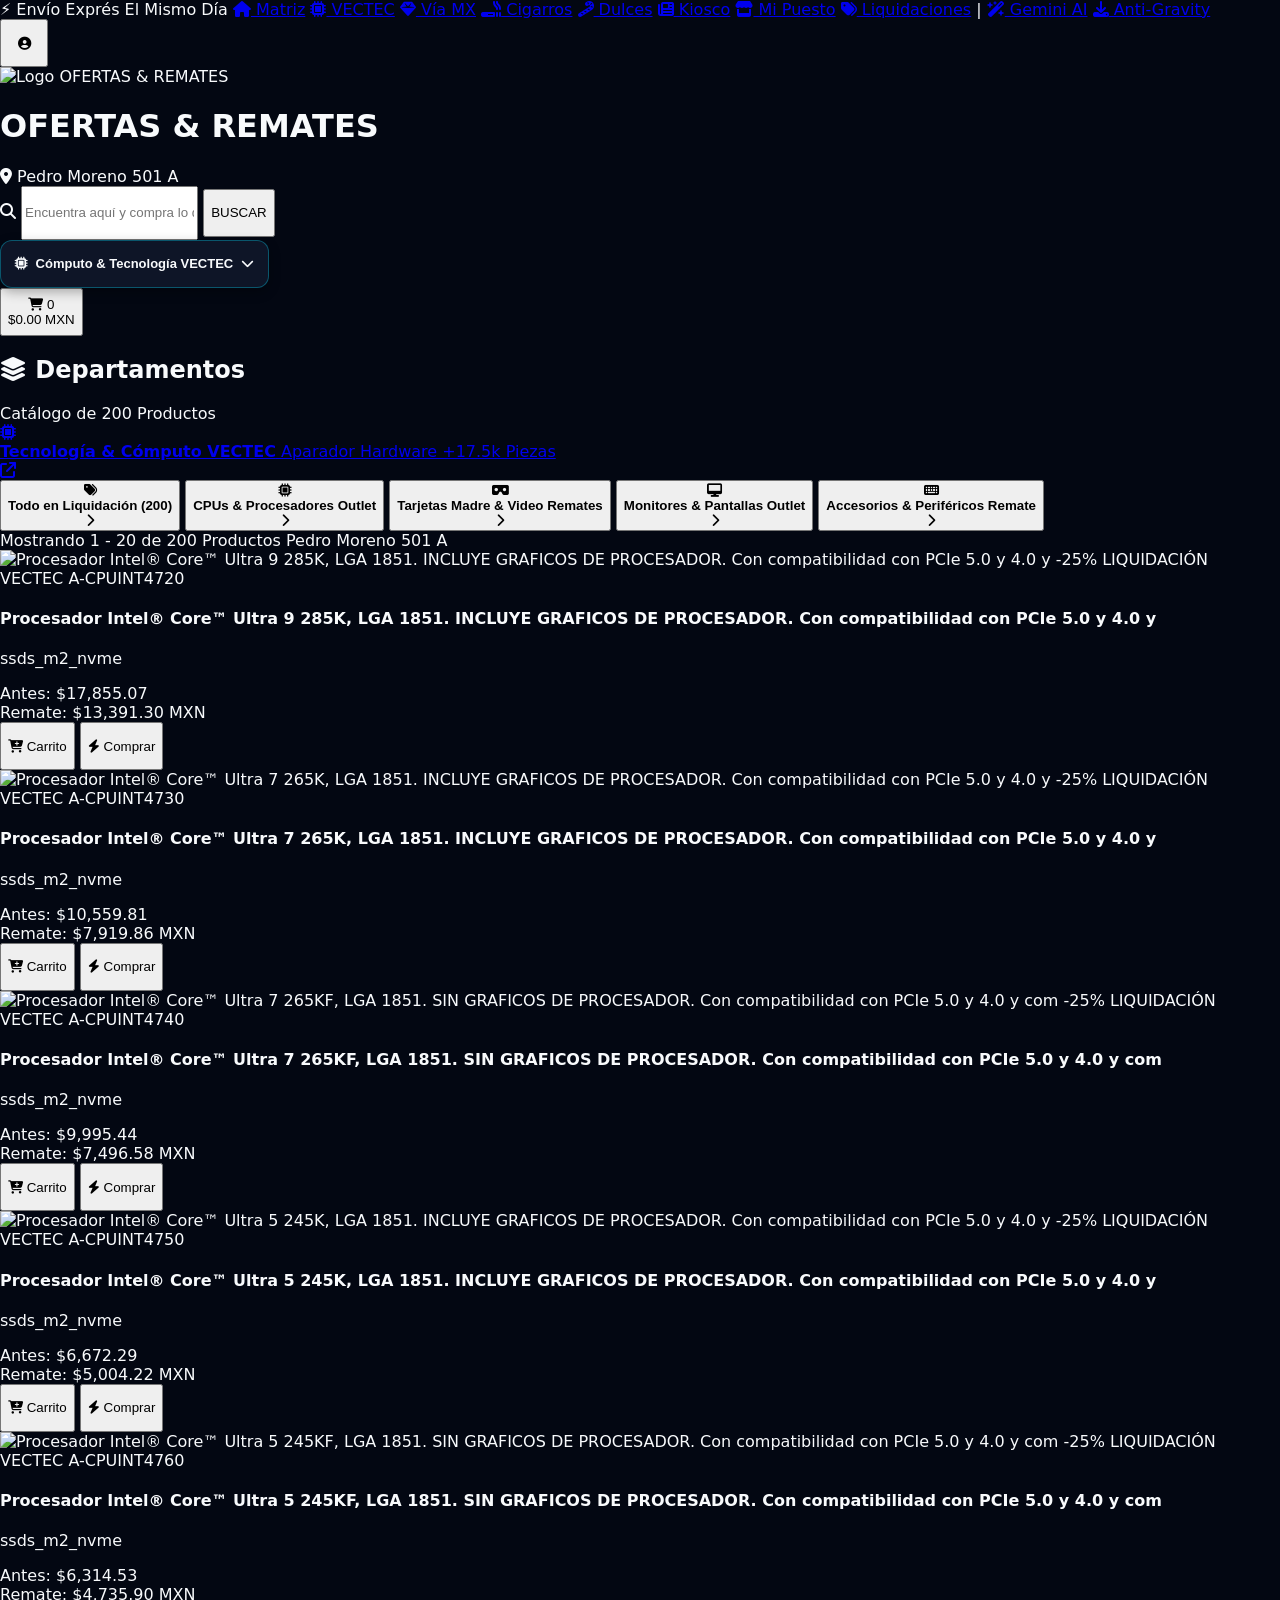
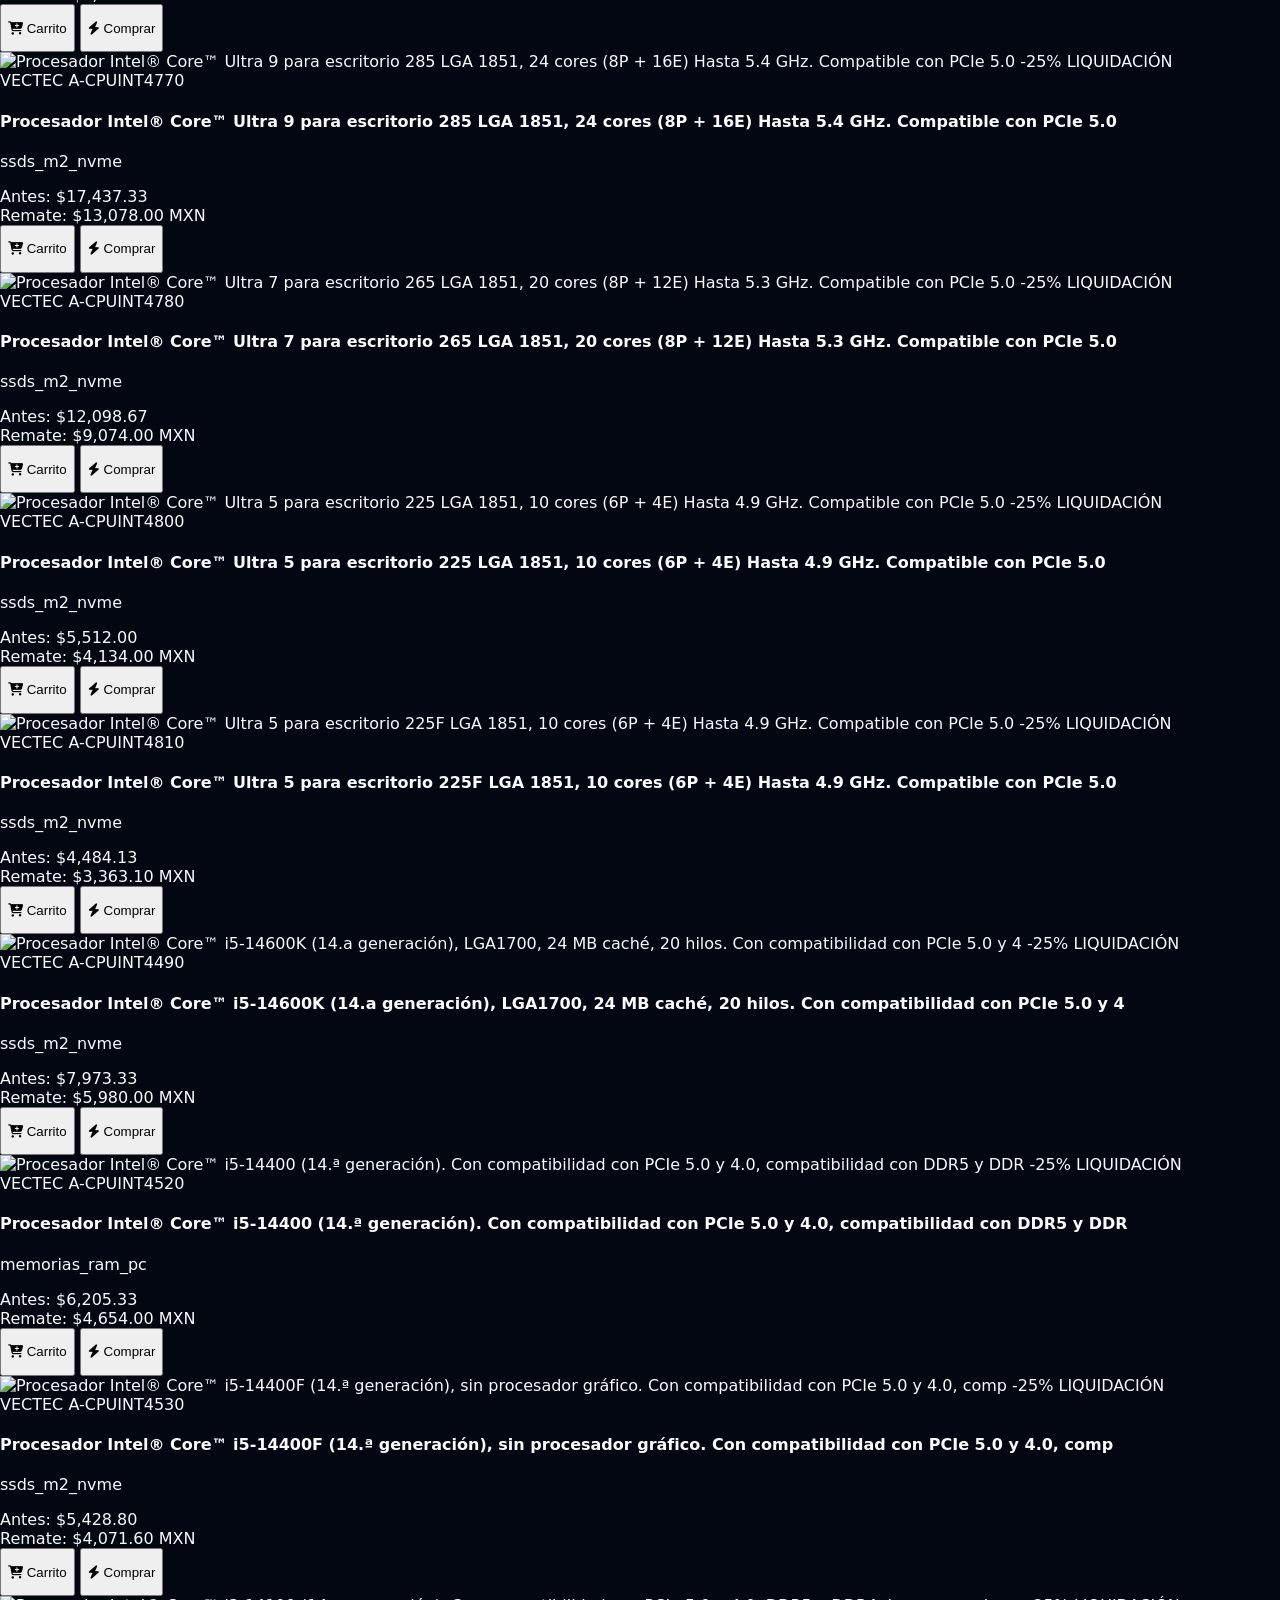
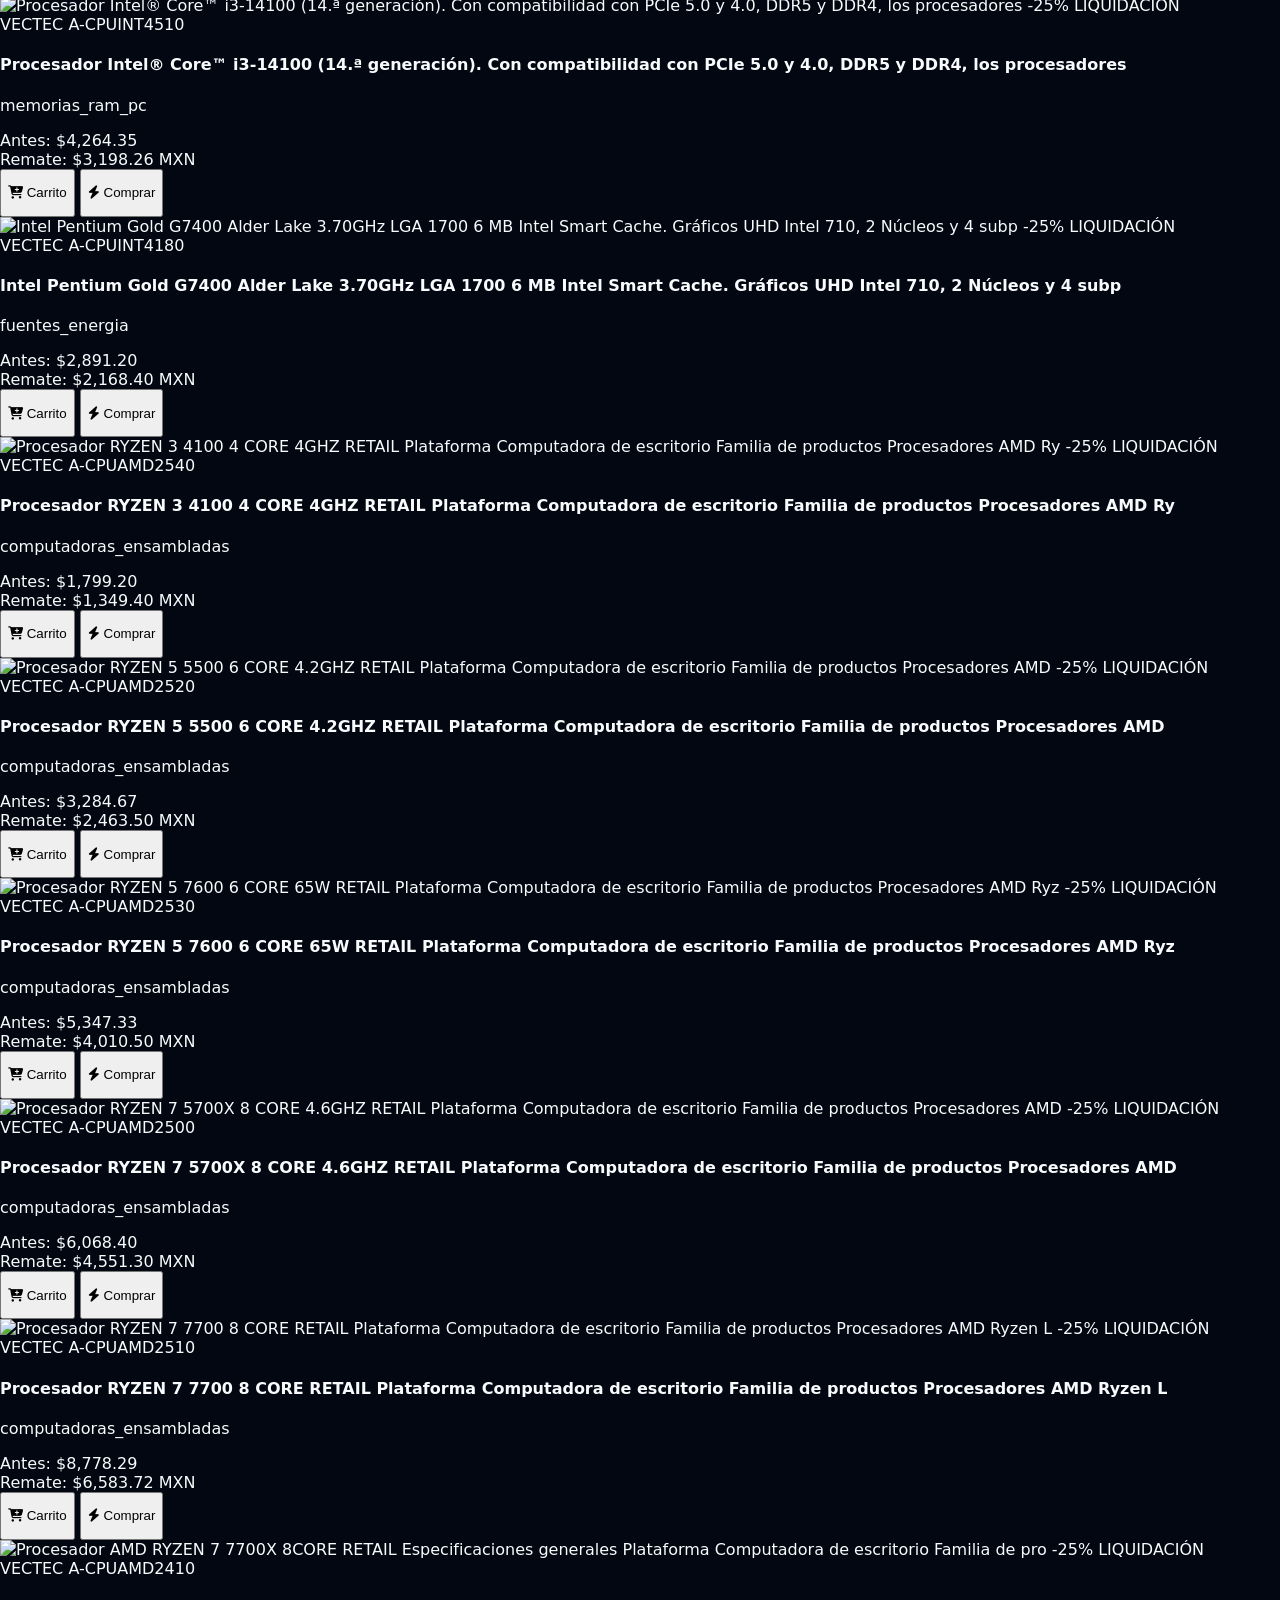
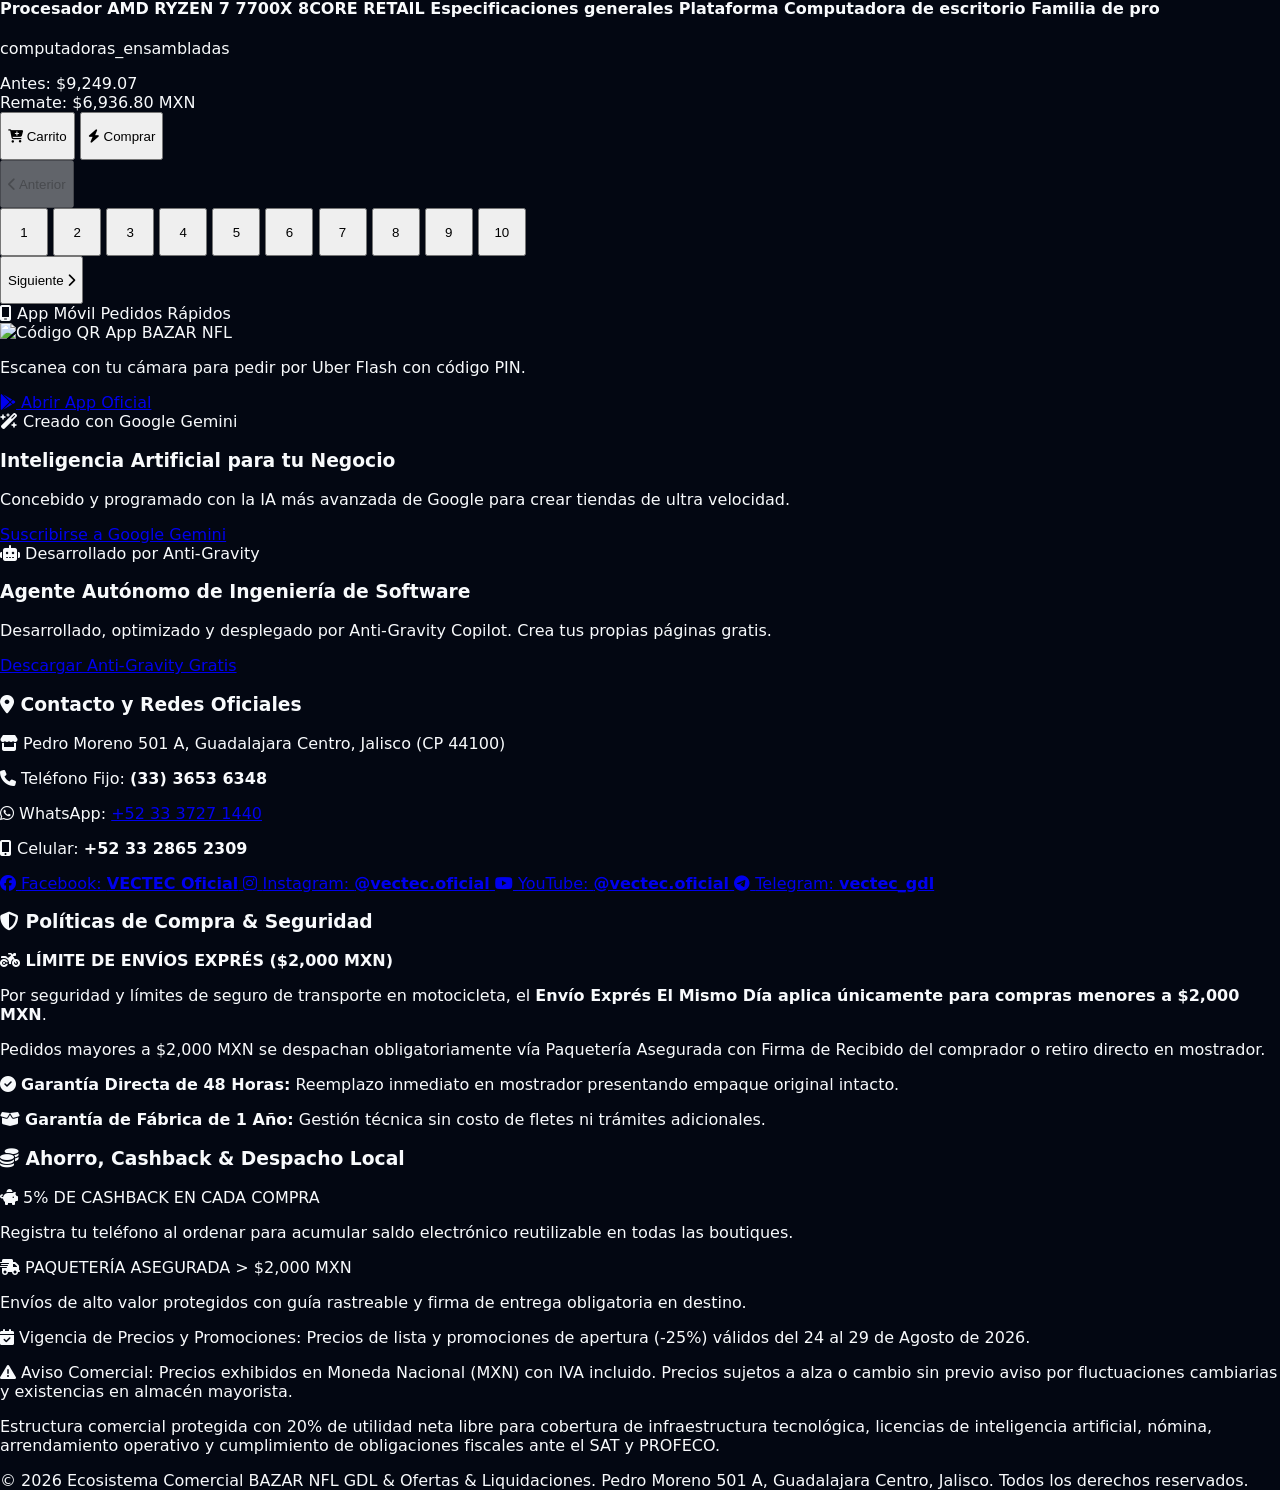
==== index.html @ 1642de7f "Fix: Limpieza de Kiosco, homologacion de aparadores 10x20 en Via MX, Mi Puesto y Ofertas" ====
<!DOCTYPE html>
<html lang="es" class="dark">
<head>
  <meta charset="UTF-8">
  <meta name="viewport" content="width=device-width, initial-scale=1.0, maximum-scale=5.0">
  <title>Ofertas y Liquidaciones | Remates, Descuentos y Outlet en Guadalajara</title>
  <meta name="description" content="Bazar de remates, saldos de bodega, oportunidades únicas y descuentos de hasta 50% en Guadalajara Centro. Garantía directa en Pedro Moreno 501 A.">
    <!-- SEO CANONICAL & METAETIQUETAS GEO-LOCALIZADAS GUADALAJARA -->
    <link rel="canonical" href="https://iaworldcenter-creator.github.io/ofertas-y-liquidaciones-/">
    <meta name="geo.region" content="MX-JAL">
    <meta name="geo.placename" content="Guadalajara">
    <meta name="geo.position" content="20.6766;-103.3470">
    <meta name="ICBM" content="20.6766, -103.3470">

    <!-- OPEN GRAPH / FACEBOOK / WHATSAPP -->
    <meta property="og:type" content="website">
    <meta property="og:locale" content="es_MX">
    <meta property="og:site_name" content="Ofertas y Liquidaciones Guadalajara">
    <meta property="og:title" content="Ofertas y Liquidaciones | Remates, Descuentos y Outlet en Guadalajara">
    <meta property="og:description" content="Bazar de remates, saldos de bodega, oportunidades únicas y descuentos de hasta 50% en Guadalajara Centro. Garantía directa en Pedro Moreno 501 A.">
    <meta property="og:url" content="https://iaworldcenter-creator.github.io/ofertas-y-liquidaciones-/">
    <meta property="og:image" content="https://iaworldcenter-creator.github.io/ofertas-y-liquidaciones-/assets/img/logo.webp">

    <!-- TWITTER CARDS -->
    <meta name="twitter:card" content="summary_large_image">
    <meta name="twitter:title" content="Ofertas y Liquidaciones | Remates, Descuentos y Outlet en Guadalajara">
    <meta name="twitter:description" content="Bazar de remates, saldos de bodega, oportunidades únicas y descuentos de hasta 50% en Guadalajara Centro. Garantía directa en Pedro Moreno 501 A.">
    <meta name="twitter:image" content="https://iaworldcenter-creator.github.io/ofertas-y-liquidaciones-/assets/img/logo.webp">

    <!-- DATOS ESTRUCTURADOS SCHEMA.ORG (JSON-LD LOCAL BUSINESS / STORE) -->
    <script type="application/ld+json">
{
  "@context": "https://schema.org",
  "@type": "DiscountStore",
  "name": "Ofertas y Liquidaciones Guadalajara",
  "url": "https://iaworldcenter-creator.github.io/ofertas-y-liquidaciones-/",
  "telephone": "+52-33-3653-6348",
  "image": "https://iaworldcenter-creator.github.io/ofertas-y-liquidaciones-/assets/img/logo.webp",
  "priceRange": "$$",
  "currenciesAccepted": "MXN",
  "paymentAccepted": "Cash, Credit Card, Mercado Pago",
  "address": {
    "@type": "PostalAddress",
    "streetAddress": "Pedro Moreno 501 A",
    "addressLocality": "Guadalajara",
    "addressRegion": "Jalisco",
    "postalCode": "44100",
    "addressCountry": "MX"
  },
  "geo": {
    "@type": "GeoCoordinates",
    "latitude": 20.6766,
    "longitude": -103.347
  },
  "openingHoursSpecification": [
    {
      "@type": "OpeningHoursSpecification",
      "dayOfWeek": [
        "Monday",
        "Tuesday",
        "Wednesday",
        "Thursday",
        "Friday",
        "Saturday"
      ],
      "opens": "09:00",
      "closes": "19:00"
    }
  ]
}
    </script>

  <meta name="robots" content="index, follow">
  <meta name="theme-color" content="#030712">

  <!-- SEGURIDAD PERIMETRAL: CSP, COOP, X-CONTENT-TYPE & REFERRER POLICY -->
  <meta http-equiv="Content-Security-Policy" content="default-src 'self' 'unsafe-inline' 'unsafe-eval' https: data: blob:; img-src 'self' https: data: blob:; font-src 'self' https://cdnjs.cloudflare.com https://fonts.gstatic.com data:; connect-src 'self' https: data: blob:; ">
  <meta http-equiv="X-Content-Type-Options" content="nosniff">
  <meta http-equiv="Cross-Origin-Opener-Policy" content="same-origin">
  <meta http-equiv="Referrer-Policy" content="strict-origin-when-cross-origin">

  <!-- OPTIMIZACIÓN DE CONEXIONES -->
  <link rel="preconnect" href="https://cdnjs.cloudflare.com" crossorigin>
  <link rel="preconnect" href="https://static.ctonline.mx" crossorigin>
  <link rel="dns-prefetch" href="https://cdnjs.cloudflare.com">
  <link rel="dns-prefetch" href="https://static.ctonline.mx">

  <!-- PRECARGA PRIORITARIA DE FUENTES WOFF2 (AHORRO 90ms LIGHTHOUSE) -->
  <link rel="preload" href="https://cdnjs.cloudflare.com/ajax/libs/font-awesome/6.5.1/webfonts/fa-solid-900.woff2" as="font" type="font/woff2" crossorigin="anonymous">
  <link rel="preload" href="https://cdnjs.cloudflare.com/ajax/libs/font-awesome/6.5.1/webfonts/fa-brands-400.woff2" as="font" type="font/woff2" crossorigin="anonymous">
  <link rel="preload" href="https://cdnjs.cloudflare.com/ajax/libs/font-awesome/6.5.1/webfonts/fa-regular-400.woff2" as="font" type="font/woff2" crossorigin="anonymous">

  <!-- FONT AWESOME ESTILOS CON font-display: swap ASIGNADO Y ANULACIÓN MÉTRICA -->
  <style>
    @font-face {
      font-family: 'Font Awesome 6 Free';
      font-style: normal;
      font-weight: 900;
      font-display: swap;
      src: url('https://cdnjs.cloudflare.com/ajax/libs/font-awesome/6.5.1/webfonts/fa-solid-900.woff2') format('woff2');
    }
    @font-face {
      font-family: 'Font Awesome 6 Brands';
      font-style: normal;
      font-weight: 400;
      font-display: swap;
      src: url('https://cdnjs.cloudflare.com/ajax/libs/font-awesome/6.5.1/webfonts/fa-brands-400.woff2') format('woff2');
    }
    @font-face {
      font-family: 'Font Awesome 6 Free';
      font-style: normal;
      font-weight: 400;
      font-display: swap;
      src: url('https://cdnjs.cloudflare.com/ajax/libs/font-awesome/6.5.1/webfonts/fa-regular-400.woff2') format('woff2');
    }

    @font-face {
      font-family: 'Primary-Architect-Font';
      src: local('Segoe UI'), local('SF Pro Text'), local('Roboto'), local('Helvetica Neue'), local('Arial');
      font-display: swap;
    }
    @font-face {
      font-family: 'Fallback-Engineered';
      src: local('Arial');
      ascent-override: 92%;
      descent-override: 18%;
      line-gap-override: 0%;
      size-adjust: 97%;
    }
    :root {
      font-family: 'Primary-Architect-Font', 'Fallback-Engineered', system-ui, -apple-system, sans-serif;
    }
    body {
      margin: 0;
      background-color: #030712;
      color: #f8fafc;
      min-height: 100vh;
      text-rendering: optimizeLegibility;
      -webkit-font-smoothing: antialiased;
    }

    /* Contención dimensional estricta (CLS = 0.000) */
    .product-img-wrapper, .responsive-media {
      width: 100%;
      aspect-ratio: 1 / 1;
      display: flex;
      align-items: center;
      justify-content: center;
      position: relative;
      contain: layout paint;
      content-visibility: auto;
      contain-intrinsic-size: auto 240px;
    }
    .product-img-wrapper img, .responsive-media img {
      width: 100%;
      height: 100%;
      object-fit: contain;
      aspect-ratio: 1 / 1;
    }

    /* Áreas táctiles WCAG 2.2 AA (Mínimo 48x48px en interactivos móviles) */
    button, a, select, input, .btn-action, .touch-target {
      min-height: 48px;
      min-width: 48px;
      touch-action: manipulation;
    }
    .action-button-icon {
      position: relative;
      display: inline-flex;
      align-items: center;
      justify-content: center;
    }
    .action-button-icon::after {
      content: '';
      position: absolute;
      top: 50%;
      left: 50%;
      transform: translate(-50%, -50%);
      min-width: 48px;
      min-height: 48px;
      width: 100%;
      height: 100%;
    }

    .sr-only { position: absolute; width: 1px; height: 1px; padding: 0; margin: -1px; overflow: hidden; clip: rect(0, 0, 0, 0); white-space: nowrap; border: 0; }
    .hidden { display: none !important; }
  </style>

  <!-- FONT AWESOME CSS DIFERIDO -->
  <link rel="stylesheet" href="https://cdnjs.cloudflare.com/ajax/libs/font-awesome/6.5.1/css/all.min.css" media="print" onload="this.media='all'">
  <noscript><link rel="stylesheet" href="https://cdnjs.cloudflare.com/ajax/libs/font-awesome/6.5.1/css/all.min.css"></noscript>

      <!-- TAILWIND CSS CDN OFICIAL CON CONFIGURACIÓN DARK/CLASS -->
    <script src="https://cdn.tailwindcss.com"></script>
    <script>
        tailwind.config = {
            darkMode: 'class',
            theme: {
                extend: {
                    colors: {
                        brand: {
                            gold: '#f59e0b',
                            cyan: '#06b6d4',
                            dark: '#030712'
                        }
                    }
                }
            }
        };
    </script>

  <!-- CAPTURA GLOBAL DE ERRORES Y BLINDAJE DE CONSOLA (LIGHTHOUSE CLEAN CONSOLE) -->
  <script>
    window.addEventListener('error', function(e) {
      if (e.target && (e.target.tagName === 'IMG' || e.target.tagName === 'SCRIPT')) {
        e.preventDefault();
      }
    }, true);
    window.addEventListener('unhandledrejection', function(e) {
      e.preventDefault();
    });

    if (window.trustedTypes && window.trustedTypes.createPolicy) {
      try {
        window.trustedTypesPolicy = window.trustedTypes.createPolicy('default', {
          createHTML: function(s) { return s; },
          createScript: function(s) { return s; },
          createScriptURL: function(s) { return s; }
        });
      } catch(err) {}
    }

    if ('modelContext' in navigator && navigator.modelContext && navigator.modelContext.registerTool) {
      try {
        navigator.modelContext.registerTool({
          name: 'search_catalog',
          description: 'Busca productos en el catálogo comercial.',
          inputSchema: {
            type: 'object',
            properties: { query: { type: 'string', description: 'Término de búsqueda' } },
            required: ['query']
          },
          execute: async ({ query }) => {
            return { status: 'success', message: 'Búsqueda ejecutada' };
          }
        });
      } catch(e) {}
    }
  </script>

  <link rel="stylesheet" href="css/shared-flyout.css">
</head>
<body class="bg-slate-950 text-slate-100 font-sans antialiased min-h-screen flex flex-col justify-between overflow-x-hidden selection:bg-cyan-500 selection:text-slate-950">

        <header class="bg-slate-900/95 backdrop-blur border-b border-slate-800 sticky top-0 z-50 shadow-2xl">
    <!-- LÍNEA 1: Barra Horizontal de Ecosistema con Neón Activo & Touch Scroll -->
    <div class="w-full border-b border-slate-800/80 bg-slate-950/90 px-2 sm:px-4 py-1.5 flex items-center justify-between gap-2 text-xs overflow-hidden">
      <div class="flex items-center gap-2 overflow-x-auto no-scrollbar whitespace-nowrap flex-1 py-0.5 scroll-smooth" style="touch-action: pan-x; -webkit-overflow-scrolling: touch;">
        <span class="px-2.5 py-1 rounded-xl bg-amber-500/10 border border-amber-500/30 text-amber-400 font-mono font-black text-[10px] uppercase shrink-0">
          ⚡ Envío Exprés El Mismo Día
        </span>
        <a href="https://iaworldcenter-creator.github.io/sitios-web/" class="px-2.5 py-1 rounded-xl bg-slate-950/90 hover:bg-slate-900 border border-slate-800 hover:border-amber-400 text-amber-300 text-xs font-bold flex items-center gap-1.5 shrink-0 transition"><i class="fa-solid fa-house text-[11px]"></i> Matriz</a>
        <a href="https://iaworldcenter-creator.github.io/vectec/" title="VECTEC | Vector Tecnológico" class="px-2.5 py-1 rounded-xl bg-slate-950/90 hover:bg-slate-900 border border-slate-800 hover:border-cyan-400 text-cyan-300 text-xs font-bold flex items-center gap-1.5 shrink-0 transition"><i class="fa-solid fa-microchip text-[11px]"></i> VECTEC</a>
        <a href="https://iaworldcenter-creator.github.io/bazar-viamx-NFL.GDL/" class="px-2.5 py-1 rounded-xl bg-slate-950/90 hover:bg-slate-900 border border-slate-800 hover:border-cyan-300 text-cyan-200 text-xs font-bold flex items-center gap-1.5 shrink-0 transition"><i class="fa-solid fa-gem text-[11px]"></i> Vía MX</a>
        <a href="https://iaworldcenter-creator.github.io/cigarros-bazar/" class="px-2.5 py-1 rounded-xl bg-slate-950/90 hover:bg-slate-900 border border-slate-800 hover:border-amber-500 text-amber-300 text-xs font-bold flex items-center gap-1.5 shrink-0 transition"><i class="fa-solid fa-smoking text-[11px]"></i> Cigarros</a>
        <a href="https://iaworldcenter-creator.github.io/dulces-bazar/" class="px-2.5 py-1 rounded-xl bg-slate-950/90 hover:bg-slate-900 border border-slate-800 hover:border-pink-500 text-pink-300 text-xs font-bold flex items-center gap-1.5 shrink-0 transition"><i class="fa-solid fa-candy-cane text-[11px]"></i> Dulces</a>
        <a href="https://iaworldcenter-creator.github.io/kiosco-digital/" class="px-2.5 py-1 rounded-xl bg-slate-950/90 hover:bg-slate-900 border border-slate-800 hover:border-indigo-500 text-indigo-300 text-xs font-bold flex items-center gap-1.5 shrink-0 transition"><i class="fa-solid fa-newspaper text-[11px]"></i> Kiosco</a>
        <a href="https://iaworldcenter-creator.github.io/mi-puesto-bazar/" class="px-2.5 py-1 rounded-xl bg-slate-950/90 hover:bg-slate-900 border border-slate-800 hover:border-emerald-500 text-emerald-300 text-xs font-bold flex items-center gap-1.5 shrink-0 transition"><i class="fa-solid fa-store text-[11px]"></i> Mi Puesto</a>
        <a href="https://iaworldcenter-creator.github.io/ofertas-y-liquidaciones-/" class="px-3.5 py-1 rounded-xl bg-red-500/20 border-2 border-red-500 text-red-300 shadow-[0_0_18px_rgba(239,68,68,0.8)] text-xs font-black flex items-center gap-1.5 shrink-0 scale-105 transition"><i class="fa-solid fa-tags text-[11px]"></i> Liquidaciones</a>
        <span class="text-slate-700 shrink-0">|</span>
        <a href="https://gemini.google.com" target="_blank" rel="noopener" class="px-2.5 py-1 rounded-xl bg-slate-950 border border-slate-800 hover:border-cyan-400 text-cyan-300 text-xs font-bold flex items-center gap-1.5 shrink-0 transition"><i class="fa-solid fa-wand-magic-sparkles text-cyan-400"></i> Gemini AI</a>
        <a href="https://antigravity.google/download" target="_blank" rel="noopener" class="px-2.5 py-1 rounded-xl bg-slate-950 border border-slate-800 hover:border-amber-400 text-amber-300 text-xs font-bold flex items-center gap-1.5 shrink-0 transition"><i class="fa-solid fa-download text-amber-400"></i> Anti-Gravity</a>
      </div>
      <div class="shrink-0 flex items-center pl-1 border-l border-slate-800">
        <button id="header-account-btn" onclick="toggleAccountModal()" aria-label="Mi Cuenta, Domicilio y Cashback" title="Mi Cuenta y Cashback" class="cursor-pointer active:scale-95 transition"></button>
      </div>
    </div>

    <!-- LÍNEA 2: Barra Principal con Buscador Blanco + H1 Tienda + Canasta -->
    <div class="max-w-[99%] 2xl:max-w-[1850px] mx-auto px-2 sm:px-4 py-2.5 flex flex-row items-center justify-between gap-2 sm:gap-4">
      
      <!-- Logo y Marca Oficial con H1 -->
      <div class="flex items-center gap-2.5 cursor-pointer shrink-0" onclick="document.getElementById('pie-de-pagina').scrollIntoView({ behavior: 'smooth' });">
        <div class="relative w-9 h-9 sm:w-11 sm:h-11 flex items-center justify-center shrink-0">
          <img src="assets/img/mascota_tigre_thumb.webp" alt="Logo OFERTAS & REMATES" width="44" height="44" fetchpriority="high" decoding="async" class="w-9 h-9 sm:w-11 sm:h-11 rounded-full object-cover border-2 border-red-500 shadow-[0_0_18px_rgba(239,68,68,0.8)] shrink-0" onerror="this.onerror=null;this.src='https://iaworldcenter-creator.github.io/vectec/assets/img/mascota_tigre.webp';" />
        </div>
        <div class="flex flex-col min-w-0">
          <h1 class="font-black text-xs sm:text-lg text-white tracking-wider uppercase leading-tight truncate max-w-[110px] sm:max-w-none">OFERTAS & REMATES</h1>
          <span class="text-[8px] sm:text-[10px] font-mono text-red-400 uppercase tracking-tight flex items-center gap-0.5 truncate">
            <i class="fa-solid fa-location-dot text-amber-400"></i> Pedro Moreno 501 A
          </span>
        </div>
      </div>

      <!-- Buscador Search-First Blanco con Botón BUSCAR -->
      <div class="flex-1 min-w-0 relative">
        <div class="flex items-center bg-white rounded-full border-2 border-cyan-400 shadow-[0_0_20px_rgba(6,182,212,0.35)] px-3 sm:px-4 py-1 gap-2">
          <i class="fa-solid fa-magnifying-glass text-slate-300 text-sm shrink-0"></i>
          <input type="text" id="boutiqueSearchInput" name="q" aria-label="Buscar en OFERTAS & REMATES" autocomplete="off" spellcheck="false" placeholder="Encuentra aquí y compra lo que necesitas en un solo clic" class="flex-1 min-w-0 bg-transparent border-0 outline-none text-slate-950 font-bold text-xs sm:text-sm placeholder-slate-400" oninput="typeof onBoutiqueSearch==='function'?onBoutiqueSearch(event):typeof onMasterSearch==='function'?onMasterSearch(event):null" />
          <button onclick="typeof clearBoutiqueSearch==='function'?clearBoutiqueSearch():typeof clearMasterSearch==='function'?clearMasterSearch():null" id="clear-search-btn" aria-label="Limpiar búsqueda" class="hidden text-slate-200 hover:text-slate-700 text-xs px-1 font-bold cursor-pointer shrink-0"><i class="fa-solid fa-xmark"></i></button>
          <button onclick="typeof executeBoutiqueSearch==='function'?executeBoutiqueSearch():typeof executeMasterSearch==='function'?executeMasterSearch():null" aria-label="Buscar" class="bg-gradient-to-r from-amber-400 to-amber-500 hover:from-amber-300 text-slate-950 font-black px-3.5 sm:px-6 py-1.5 rounded-full text-[10px] sm:text-xs uppercase tracking-wider transition active:scale-95 shrink-0 shadow cursor-pointer">BUSCAR</button>
        </div>
        <div id="boutique-autocomplete-box" class="hidden absolute top-full left-0 right-0 mt-2 bg-slate-900 border-2 border-cyan-500/60 rounded-2xl shadow-2xl z-50 p-2.5 flex flex-col gap-2 max-h-96 overflow-y-auto no-scrollbar"></div>
        <div id="master-autocomplete-box" class="hidden absolute top-full left-0 right-0 mt-2 bg-slate-900 border-2 border-cyan-500/60 rounded-2xl shadow-2xl z-50 p-2.5 flex flex-col gap-2 max-h-96 overflow-y-auto no-scrollbar"></div>
      </div>

      <!-- Canasta / Carrito con Total en Vivo -->
      <div id="vectec-flyout-container" class="shrink-0"></div>
      <button onclick="toggleCartDrawer()" aria-label="Abrir canasta de compras" title="Ver Carrito" class="flex items-center gap-2 sm:gap-3 bg-slate-800 hover:bg-slate-700 border border-slate-700 text-white px-3 sm:px-4 py-2 rounded-xl transition cursor-pointer active:scale-95 shadow shrink-0 group">
        <div class="relative">
          <i class="fa-solid fa-cart-shopping text-red-400 text-sm sm:text-base group-hover:scale-110 transition"></i>
          <span id="boutique-cart-badge" class="absolute -top-2 -right-2 bg-amber-500 text-slate-950 font-mono font-black text-[9px] rounded-full w-4 h-4 flex items-center justify-center shadow">0</span>
          <span id="portal-cart-badge" class="absolute -top-2 -right-2 bg-amber-500 text-slate-950 font-mono font-black text-[9px] rounded-full w-4 h-4 flex items-center justify-center shadow hidden">0</span>
        </div>
        <div class="flex flex-col text-left">
          <span class="text-[9px] font-mono text-slate-200 uppercase leading-none hidden sm:inline">Canasta</span>
          <span id="boutique-cart-total" class="text-xs font-mono font-bold text-amber-400">$0.00 MXN</span>
          <span id="portal-cart-total" class="text-xs font-mono font-bold text-amber-400 hidden">$0.00 MXN</span>
        </div>
      </button>
    </div>
  </header>

  <main class="w-full max-w-[99%] 2xl:max-w-[1850px] mx-auto px-2 sm:px-4 py-6 flex-1">
    <div class="flex flex-col lg:flex-row gap-8 items-start justify-center">
      
      <!-- SIDEBAR CON CATEGORÍAS PRE-RENDERIZADAS (0 CLS) -->
      <aside class="w-full lg:w-[340px] xl:w-[370px] shrink-0 bg-slate-900/90 rounded-3xl p-5 shadow-2xl relative" id="boutique-sidebar-root">
        <div class="flex items-center justify-between border-b border-slate-800 pb-3.5 mb-3.5">
          <h2 class="font-mono text-sm font-black text-white uppercase tracking-wider flex items-center gap-2 truncate"><i class="fa-solid fa-layer-group text-amber-400"></i> Departamentos</h2>
        </div>
        <div class="mb-3.5">
          <span class="text-[10px] font-mono text-red-400 font-bold bg-cyan-950/40 border border-cyan-500/30 px-3 py-1 rounded-xl block text-center uppercase tracking-widest">
            Catálogo de 200 Productos
          </span>
        </div>

        <nav class="flex flex-col gap-2" id="sidebar-categories-list">
          <!-- ACCESO DESTACADO A TECNOLOGÍA & CÓMPUTO VECTEC -->
          <div class="mb-3">
            <a href="https://iaworldcenter-creator.github.io/vectec/" class="w-full text-left p-3.5 rounded-2xl bg-red-950/60 hover:bg-red-900/80 border-2 border-red-500/60 shadow-[0_0_20px_rgba(239,68,68,0.35)] flex justify-between items-center transition group cursor-pointer block">
              <div class="flex items-center gap-3 min-w-0">
                <div class="w-8 h-8 rounded-xl bg-red-900/90 flex items-center justify-center text-red-300 shrink-0 shadow border border-red-400/50">
                  <i class="fa-solid fa-microchip text-sm"></i>
                </div>
                <div class="min-w-0">
                  <strong class="text-red-300 text-xs block group-hover:text-white truncate font-black">Tecnología & Cómputo VECTEC</strong>
                  <span class="text-[9px] text-red-200/90 block truncate font-mono">Aparador Hardware +17.5k Piezas</span>
                </div>
              </div>
              <i class="fa-solid fa-arrow-up-right-from-square text-[11px] text-red-400 group-hover:text-white group-hover:translate-x-0.5 transition shrink-0 ml-1"></i>
            </a>
          </div>

          <button 
            onclick="filterCategory('all')"
            aria-label="Ver Todo el Outlet"
            class="w-full text-left p-3.5 rounded-2xl bg-slate-950/70 hover:bg-slate-800/90 shadow-md flex justify-between items-center transition group cursor-pointer"
          >
            <div class="flex items-center gap-3.5 min-w-0">
              <div class="w-8 h-8 rounded-xl bg-slate-900 flex items-center justify-center text-red-400 shrink-0 shadow">
                <i class="fa-solid fa-tags text-sm"></i>
              </div>
              <strong class="text-white text-xs block group-hover:text-red-300 truncate font-bold">Todo en Liquidación (200)</strong>
            </div>
            <i class="fa-solid fa-chevron-right text-[10px] text-slate-200 group-hover:text-red-400 transition group-hover:translate-x-0.5 shrink-0 ml-2"></i>
          </button>

          <button 
            onclick="filterCategory('procesadores')"
            aria-label="Filtrar por Remates en Procesadores"
            class="w-full text-left p-3.5 rounded-2xl bg-slate-950/70 hover:bg-slate-800/90 shadow-md flex justify-between items-center transition group cursor-pointer"
          >
            <div class="flex items-center gap-3.5 min-w-0">
              <div class="w-8 h-8 rounded-xl bg-slate-900 flex items-center justify-center text-red-400 shrink-0 shadow">
                <i class="fa-solid fa-microchip text-sm"></i>
              </div>
              <strong class="text-white text-xs block group-hover:text-red-300 truncate font-bold">CPUs & Procesadores Outlet</strong>
            </div>
            <i class="fa-solid fa-chevron-right text-[10px] text-slate-200 group-hover:text-red-400 transition group-hover:translate-x-0.5 shrink-0 ml-2"></i>
          </button>

          <button 
            onclick="filterCategory('tarjetas')"
            aria-label="Filtrar por Tarjetas de Video y Madres"
            class="w-full text-left p-3.5 rounded-2xl bg-slate-950/70 hover:bg-slate-800/90 shadow-md flex justify-between items-center transition group cursor-pointer"
          >
            <div class="flex items-center gap-3.5 min-w-0">
              <div class="w-8 h-8 rounded-xl bg-slate-900 flex items-center justify-center text-red-400 shrink-0 shadow">
                <i class="fa-solid fa-vr-cardboard text-sm"></i>
              </div>
              <strong class="text-white text-xs block group-hover:text-red-300 truncate font-bold">Tarjetas Madre & Video Remates</strong>
            </div>
            <i class="fa-solid fa-chevron-right text-[10px] text-slate-200 group-hover:text-red-400 transition group-hover:translate-x-0.5 shrink-0 ml-2"></i>
          </button>

          <button 
            onclick="filterCategory('monitores')"
            aria-label="Filtrar por Liquidación en Pantallas"
            class="w-full text-left p-3.5 rounded-2xl bg-slate-950/70 hover:bg-slate-800/90 shadow-md flex justify-between items-center transition group cursor-pointer"
          >
            <div class="flex items-center gap-3.5 min-w-0">
              <div class="w-8 h-8 rounded-xl bg-slate-900 flex items-center justify-center text-red-400 shrink-0 shadow">
                <i class="fa-solid fa-desktop text-sm"></i>
              </div>
              <strong class="text-white text-xs block group-hover:text-red-300 truncate font-bold">Monitores & Pantallas Outlet</strong>
            </div>
            <i class="fa-solid fa-chevron-right text-[10px] text-slate-200 group-hover:text-red-400 transition group-hover:translate-x-0.5 shrink-0 ml-2"></i>
          </button>

          <button 
            onclick="filterCategory('accesorios')"
            aria-label="Filtrar por Outlet en Accesorios"
            class="w-full text-left p-3.5 rounded-2xl bg-slate-950/70 hover:bg-slate-800/90 shadow-md flex justify-between items-center transition group cursor-pointer"
          >
            <div class="flex items-center gap-3.5 min-w-0">
              <div class="w-8 h-8 rounded-xl bg-slate-900 flex items-center justify-center text-red-400 shrink-0 shadow">
                <i class="fa-solid fa-keyboard text-sm"></i>
              </div>
              <strong class="text-white text-xs block group-hover:text-red-300 truncate font-bold">Accesorios & Periféricos Remate</strong>
            </div>
            <i class="fa-solid fa-chevron-right text-[10px] text-slate-200 group-hover:text-red-400 transition group-hover:translate-x-0.5 shrink-0 ml-2"></i>
          </button>
        </nav>

        <!-- CÓDIGO QR PERSUASIVO -->
        </aside>

      <!-- ESCAPARATE CON 5 COLUMNAS X 4 FILAS (20 PRODUCTOS POR PÁGINA) -->
      <section class="flex-1 w-full flex flex-col gap-4 min-w-0">
        <div class="flex justify-between items-center border-b border-slate-800 pb-3">
          <span class="text-xs font-mono text-red-400 font-bold uppercase tracking-wider" id="results-count-txt">
            Mostrando 1 - 20 de 200 Productos
          </span>
          <span class="text-xs font-mono text-slate-200">Pedro Moreno 501 A</span>
        </div>

        <!-- Grilla de Productos: 5 columnas en Desktop, 4 en Tablet, 2 en Móvil -->
        <div id="products-grid-container" class="grid grid-cols-2 sm:grid-cols-2 md:grid-cols-3 lg:grid-cols-4 2xl:grid-cols-5 gap-3 sm:gap-4 pb-4">
          <div class="col-span-full py-12 text-center text-slate-400 font-mono text-xs">
            <i class="fa-solid fa-microchip text-2xl text-red-400 mb-2 block animate-pulse"></i>
            Cargando aparador de liquidaciones y remates VECTEC...
          </div>
        </div>

        <!-- BARRA DE PAGINACIÓN REACTIVA: 10 PÁGINAS DE 20 PRODUCTOS (200 TOTAL) -->
        <div class="flex flex-wrap items-center justify-between gap-3 pt-4 border-t border-slate-800" id="pagination-container">
          <button type="button" onclick="changePage(currentPage - 1)" id="btn-prev-page" class="px-4 py-2 rounded-xl bg-slate-900 border border-slate-800 hover:bg-slate-800 text-slate-300 text-xs font-bold transition active:scale-95 cursor-pointer disabled:opacity-40 disabled:cursor-not-allowed">
            <i class="fa-solid fa-chevron-left text-[10px]"></i> Anterior
          </button>

          <div class="flex items-center gap-1 overflow-x-auto no-scrollbar py-1" id="pagination-pages-list"></div>

          <button type="button" onclick="changePage(currentPage + 1)" id="btn-next-page" class="px-4 py-2 rounded-xl bg-slate-900 border border-slate-800 hover:bg-slate-800 text-slate-300 text-xs font-bold transition active:scale-95 cursor-pointer disabled:opacity-40 disabled:cursor-not-allowed">
            Siguiente <i class="fa-solid fa-chevron-right text-[10px]"></i>
          </button>
        </div>

        <!-- BANNER DE CONVERSIÓN: CÓDIGO QR APP + DESCARGAS GOOGLE GEMINI & ANTI-GRAVITY (ABAJO DE PRODUCTOS) -->
        <div class="mt-8 pt-8 border-t border-slate-800/80 grid grid-cols-1 md:grid-cols-3 gap-5">
          
          <!-- 1. Código QR App Oficial -->
          <div class="p-5 bg-slate-950 border-2 border-cyan-400 rounded-3xl shadow-[0_0_25px_rgba(6,182,212,0.25)] text-center flex flex-col justify-between items-center gap-3">
            <div class="flex items-center gap-2 text-white font-mono font-black text-xs uppercase tracking-wider">
              <i class="fa-solid fa-mobile-screen text-cyan-400 text-lg"></i>
              <span>App Móvil Pedidos Rápidos</span>
            </div>
            <div class="w-36 h-36 bg-white p-2 rounded-2xl shadow-xl flex items-center justify-center aspect-square shrink-0">
              <img src="https://iaworldcenter-creator.github.io/vectec/assets/img/codigo_qr_bazar_nfl.png" alt="Código QR App BAZAR NFL" width="144" height="144" loading="lazy" decoding="async" class="w-full h-full object-contain rounded-lg" onerror="this.onerror=null;this.src='https://quickchart.io/qr?text=https%3A//iaworldcenter-creator.github.io/sitios-web/app.html&size=300';" />
            </div>
            <p class="text-[11px] text-slate-300">Escanea con tu cámara para pedir por Uber Flash con código PIN.</p>
            <a href="https://iaworldcenter-creator.github.io/sitios-web/app.html" target="_blank" class="w-full bg-slate-900 hover:bg-slate-800 border border-slate-700 hover:border-emerald-400 text-white font-bold py-2 rounded-xl text-xs flex items-center justify-center gap-2 transition">
              <i class="fa-brands fa-google-play text-emerald-400"></i> <span>Abrir App Oficial</span>
            </a>
          </div>

          <!-- 2. Tarjeta Google Gemini AI -->
          <div class="bg-gradient-to-b from-slate-950 to-slate-900 border border-cyan-500/40 rounded-3xl p-5 flex flex-col justify-between gap-3 shadow-xl">
            <div class="space-y-2">
              <div class="flex items-center gap-2 text-cyan-300 font-mono font-bold text-xs uppercase">
                <i class="fa-solid fa-wand-magic-sparkles text-cyan-400 text-base"></i>
                <span>Creado con Google Gemini</span>
              </div>
              <h3 class="text-white font-black text-sm">Inteligencia Artificial para tu Negocio</h3>
              <p class="text-[11px] text-slate-300 leading-relaxed">Concebido y programado con la IA más avanzada de Google para crear tiendas de ultra velocidad.</p>
            </div>
            <a href="https://gemini.google.com" target="_blank" rel="noopener" class="w-full bg-cyan-500 hover:bg-cyan-400 text-slate-950 font-black py-2.5 rounded-xl text-xs text-center uppercase tracking-wider transition active:scale-95 shadow">
              Suscribirse a Google Gemini
            </a>
          </div>

          <!-- 3. Tarjeta Anti-Gravity Copilot -->
          <div class="bg-gradient-to-b from-slate-950 to-slate-900 border border-amber-500/40 rounded-3xl p-5 flex flex-col justify-between gap-3 shadow-xl">
            <div class="space-y-2">
              <div class="flex items-center gap-2 text-amber-300 font-mono font-bold text-xs uppercase">
                <i class="fa-solid fa-robot text-amber-400 text-base"></i>
                <span>Desarrollado por Anti-Gravity</span>
              </div>
              <h3 class="text-white font-black text-sm">Agente Autónomo de Ingeniería de Software</h3>
              <p class="text-[11px] text-slate-300 leading-relaxed">Desarrollado, optimizado y desplegado por Anti-Gravity Copilot. Crea tus propias páginas gratis.</p>
            </div>
            <a href="https://antigravity.google/download" target="_blank" rel="noopener" class="w-full bg-gradient-to-r from-amber-400 to-amber-500 hover:from-amber-300 text-slate-950 font-black py-2.5 rounded-xl text-xs text-center uppercase tracking-wider transition active:scale-95 shadow">
              Descargar Anti-Gravity Gratis
            </a>
          </div>

        </div>

      </section>

    </div>
  </main>

  <!-- MODAL FLOTANTE: MI CUENTA / DOMICILIO & CASHBACK -->
  <div id="accountModal" class="fixed inset-0 z-[300] hidden">
    <div class="absolute inset-0 bg-slate-950/80 backdrop-blur-sm" onclick="toggleAccountModal()"></div>
    <div class="absolute top-1/2 left-1/2 -translate-x-1/2 -translate-y-1/2 w-[95%] max-w-lg bg-slate-900 border-2 border-red-400 rounded-3xl shadow-2xl p-5 sm:p-6 z-10 max-h-[90vh] overflow-y-auto no-scrollbar space-y-4">
      
      <div class="flex justify-between items-start border-b border-slate-800 pb-3">
        <div>
          <span class="text-[10px] font-mono text-amber-400 uppercase font-bold tracking-widest block">Beneficio Exclusivo</span>
          <h3 class="font-black text-white text-base sm:text-lg flex items-center gap-2">
            <i class="fa-solid fa-address-card text-red-400"></i> Mi Cuenta & Domicilio de Entrega
          </h3>
        </div>
        <button onclick="toggleAccountModal()" aria-label="Cerrar ventana de cuenta" title="Cerrar" class="text-slate-200 hover:text-white p-1 text-lg cursor-pointer">
          <i class="fa-solid fa-xmark"></i>
        </button>
      </div>

      <!-- Banner Explicativo de Cashback -->
      <div class="p-3 bg-gradient-to-r from-emerald-950/60 to-slate-950 border border-emerald-500/40 rounded-2xl space-y-1">
        <div class="flex items-center gap-2 text-emerald-400 text-xs font-bold font-mono">
          <i class="fa-solid fa-coins text-sm"></i>
          <span>5% DE CASHBACK EN CADA PEDIDO</span>
        </div>
        <p class="text-[11px] text-slate-300 leading-tight">
          <strong>Importante:</strong> Llena tus datos completos para activar tu <strong>5% de Cashback acumulable</strong> y habilitar entregas con Uber Flash.
        </p>
      </div>

      <!-- Formulario de Cuenta y Dirección -->
      <div class="space-y-3 text-xs">
        <div class="grid grid-cols-1 sm:grid-cols-2 gap-2.5">
          <div>
            <label class="text-[10px] font-mono text-slate-200 font-bold block mb-1">Nombre Completo:</label>
            <input type="text" id="accName" placeholder="Ej. Juan Pérez" class="w-full bg-slate-950 border border-slate-800 rounded-xl p-2.5 text-white outline-none focus:border-cyan-400 font-medium" />
          </div>
          <div>
            <label class="text-[10px] font-mono text-slate-200 font-bold block mb-1">WhatsApp de Contacto:</label>
            <input type="tel" id="accPhone" placeholder="Ej. 33 2665 2109" class="w-full bg-slate-950 border border-slate-800 rounded-xl p-2.5 text-white outline-none focus:border-cyan-400 font-medium font-mono" />
          </div>
        </div>

        <div class="grid grid-cols-1 sm:grid-cols-3 gap-2.5">
          <div class="sm:col-span-2">
            <label class="text-[10px] font-mono text-slate-200 font-bold block mb-1">Correo Electrónico:</label>
            <input type="email" id="accEmail" placeholder="tu_correo@ejemplo.com" class="w-full bg-slate-950 border border-slate-800 rounded-xl p-2.5 text-white outline-none focus:border-cyan-400 font-medium" />
          </div>
          <div>
            <label class="text-[10px] font-mono text-slate-200 font-bold block mb-1">Código Postal:</label>
            <input type="text" id="accCP" placeholder="Ej. 44100" class="w-full bg-slate-950 border border-slate-800 rounded-xl p-2.5 text-white outline-none focus:border-cyan-400 font-mono font-bold" />
          </div>
        </div>

        <div class="grid grid-cols-1 sm:grid-cols-3 gap-2.5">
          <div class="sm:col-span-2">
            <label class="text-[10px] font-mono text-slate-200 font-bold block mb-1">Calle / Avenida:</label>
            <input type="text" id="accCalle" placeholder="Ej. Av. Juárez, Hidalgo..." class="w-full bg-slate-950 border border-slate-800 rounded-xl p-2.5 text-white outline-none focus:border-cyan-400 font-medium" />
          </div>
          <div>
            <label class="text-[10px] font-mono text-slate-200 font-bold block mb-1">Núm. Ext / Int:</label>
            <input type="text" id="accNum" placeholder="Ej. #501 int A" class="w-full bg-slate-950 border border-slate-800 rounded-xl p-2.5 text-white outline-none focus:border-cyan-400 font-medium" />
          </div>
        </div>

        <div class="grid grid-cols-1 sm:grid-cols-2 gap-2.5">
          <div>
            <label class="text-[10px] font-mono text-slate-200 font-bold block mb-1">Colonia / Barrio:</label>
            <input type="text" id="accColonia" placeholder="Ej. Americana, Centro, Vallarta..." class="w-full bg-slate-950 border border-slate-800 rounded-xl p-2.5 text-white outline-none focus:border-cyan-400 font-medium" />
          </div>
          <div>
            <label class="text-[10px] font-mono text-slate-200 font-bold block mb-1">Municipio / Zona:</label>
            <select id="accMunicipio" class="w-full bg-slate-950 border border-slate-800 rounded-xl p-2.5 text-white outline-none focus:border-cyan-400 font-medium">
              <option value="">-- Selecciona Municipio --</option>
              <option value="guadalajara">Guadalajara (Centro / Alrededores)</option>
              <option value="zapopan">Zapopan (Minerva / Providencia)</option>
              <option value="tlaquepaque">Tlaquepaque (Centro / Alamo)</option>
              <option value="tonala">Tonalá (Oriente / Periférico)</option>
              <option value="tlajomulco">Tlajomulco de Zúñiga</option>
              <option value="elsalto">El Salto / Aeropuerto</option>
            </select>
          </div>
        </div>

        <div id="accAlertBox" class="hidden p-3 rounded-xl text-xs font-mono leading-tight"></div>
      </div>

      <div class="pt-2 border-t border-slate-800 flex flex-col sm:flex-row gap-2">
        <button onclick="saveUserProfile()" class="flex-1 bg-gradient-to-r from-emerald-500 to-teal-500 hover:from-emerald-400 hover:to-teal-400 text-slate-950 font-black py-3 rounded-xl text-xs uppercase tracking-wider transition active:scale-95 shadow-lg flex items-center justify-center gap-2 cursor-pointer">
          <i class="fa-solid fa-floppy-disk text-sm"></i> <span>Guardar Domicilio & Activar Cashback</span>
        </button>
      </div>
    </div>
  </div>

  <!-- FOOTER -->
    
  <!-- FOOTER INSTITUCIONAL OFICIAL (H2: Pie de Página) -->
  
  <!-- FOOTER INSTITUCIONAL OFICIAL (LANDMARK: CONTENTINFO / H2) -->
  <footer role="contentinfo" class="bg-slate-950 border-t border-slate-800 text-slate-300 text-xs mt-12 pt-10 pb-8" aria-label="Pie de página institucional" id="pie-de-pagina">
    <h2 class="sr-only">Información Legal, Contacto y Garantías Ofertas & Liquidaciones</h2>
    <div class="max-w-[1440px] mx-auto px-4 sm:px-6 lg:px-8">
      
      <div class="grid grid-cols-1 md:grid-cols-3 gap-8 pb-10 border-b border-slate-800/80">
        
        <!-- COLUMNA 1: CONTACTO Y REDES OFICIALES -->
        <div class="space-y-3">
          <h3 class="font-bold text-cyan-300 uppercase tracking-wider text-xs font-mono flex items-center gap-2">
            <i class="fa-solid fa-location-dot text-cyan-400" aria-hidden="true"></i> Contacto y Redes Oficiales
          </h3>
          <div class="space-y-2 text-slate-200 text-[11px] leading-relaxed">
            <p class="flex items-start gap-2">
              <i class="fa-solid fa-store text-cyan-400 mt-0.5 shrink-0" aria-hidden="true"></i>
              <span>Pedro Moreno 501 A, Guadalajara Centro, Jalisco (CP 44100)</span>
            </p>
            <p class="flex items-center gap-2">
              <i class="fa-solid fa-phone text-cyan-400 shrink-0" aria-hidden="true"></i>
              <span>Teléfono Fijo: <strong>(33) 3653 6348</strong></span>
            </p>
            <p class="flex items-center gap-2">
              <i class="fa-brands fa-whatsapp text-emerald-400 shrink-0" aria-hidden="true"></i>
              <span>WhatsApp: <a href="https://wa.me/523337271440" target="_blank" rel="noopener" aria-label="Contactar por WhatsApp" class="hover:text-emerald-300 font-bold text-white transition min-h-[44px] inline-flex items-center">+52 33 3727 1440</a></span>
            </p>
            <p class="flex items-center gap-2">
              <i class="fa-solid fa-mobile-screen-button text-cyan-400 shrink-0" aria-hidden="true"></i>
              <span>Celular: <strong>+52 33 2865 2309</strong></span>
            </p>
          </div>

          <div class="pt-2 border-t border-slate-900 space-y-1.5 text-[10.5px]">
            <a href="https://www.facebook.com/vectec.oficial/" target="_blank" rel="noopener noreferrer" aria-label="Perfil oficial de Facebook" class="text-slate-300 hover:text-blue-400 flex items-center gap-2 transition min-h-[44px]">
              <i class="fa-brands fa-facebook text-blue-500 w-4 text-center" aria-hidden="true"></i> <span>Facebook: <strong>VECTEC Oficial</strong></span>
            </a>
            <a href="https://www.instagram.com/vectec.oficial/" target="_blank" rel="noopener noreferrer" aria-label="Perfil oficial de Instagram" class="text-slate-300 hover:text-pink-400 flex items-center gap-2 transition min-h-[44px]">
              <i class="fa-brands fa-instagram text-pink-500 w-4 text-center" aria-hidden="true"></i> <span>Instagram: <strong>@vectec.oficial</strong></span>
            </a>
            <a href="https://www.youtube.com/@vectec.oficial" target="_blank" rel="noopener noreferrer" aria-label="Canal oficial de YouTube" class="text-slate-300 hover:text-red-400 flex items-center gap-2 transition min-h-[44px]">
              <i class="fa-brands fa-youtube text-red-500 w-4 text-center" aria-hidden="true"></i> <span>YouTube: <strong>@vectec.oficial</strong></span>
            </a>
            <a href="https://t.me/vectec_gdl" target="_blank" rel="noopener noreferrer" aria-label="Canal oficial de Telegram" class="text-slate-300 hover:text-cyan-400 flex items-center gap-2 transition min-h-[44px]">
              <i class="fa-brands fa-telegram text-cyan-400 w-4 text-center" aria-hidden="true"></i> <span>Telegram: <strong>vectec_gdl</strong></span>
            </a>
          </div>
        </div>

        <!-- COLUMNA 2: POLÍTICAS DE COMPRA, GARANTÍA Y SEGURIDAD DE ENVÍOS -->
        <div class="space-y-3">
          <h3 class="font-bold text-cyan-300 uppercase tracking-wider text-xs font-mono flex items-center gap-2">
            <i class="fa-solid fa-shield-halved text-cyan-400" aria-hidden="true"></i> Políticas de Compra & Seguridad
          </h3>
          <div class="space-y-2 text-slate-200 text-[11px] leading-relaxed">
            <div class="bg-amber-950/40 border border-amber-500/40 p-2.5 rounded-xl space-y-1">
              <strong class="text-amber-300 flex items-center gap-1.5 font-mono text-[10.5px]">
                <i class="fa-solid fa-motorcycle text-amber-400"></i> LÍMITE DE ENVÍOS EXPRÉS ($2,000 MXN)
              </strong>
              <p class="text-slate-200 text-[10px]">
                Por seguridad y límites de seguro de transporte en motocicleta, el <strong>Envío Exprés El Mismo Día aplica únicamente para compras menores a $2,000 MXN</strong>.
              </p>
              <p class="text-amber-200 text-[10px] font-bold">
                Pedidos mayores a $2,000 MXN se despachan obligatoriamente vía Paquetería Asegurada con Firma de Recibido del comprador o retiro directo en mostrador.
              </p>
            </div>
            <p class="flex items-start gap-2">
              <i class="fa-solid fa-circle-check text-emerald-400 mt-0.5 shrink-0" aria-hidden="true"></i>
              <span><strong>Garantía Directa de 48 Horas:</strong> Reemplazo inmediato en mostrador presentando empaque original intacto.</span>
            </p>
            <p class="flex items-start gap-2">
              <i class="fa-solid fa-box-open text-cyan-400 mt-0.5 shrink-0" aria-hidden="true"></i>
              <span><strong>Garantía de Fábrica de 1 Año:</strong> Gestión técnica sin costo de fletes ni trámites adicionales.</span>
            </p>
          </div>
        </div>

        <!-- COLUMNA 3: AHORRO, CASHBACK Y DESPACHO LOCAL -->
        <div class="space-y-3">
          <h3 class="font-bold text-cyan-300 uppercase tracking-wider text-xs font-mono flex items-center gap-2">
            <i class="fa-solid fa-coins text-emerald-400" aria-hidden="true"></i> Ahorro, Cashback & Despacho Local
          </h3>
          <div class="space-y-2 text-slate-200 text-[11px] leading-relaxed">
            <div class="bg-slate-900/90 p-3 rounded-2xl border border-emerald-500/40 space-y-1">
              <div class="flex items-center gap-2 text-emerald-300 font-mono font-black text-xs">
                <i class="fa-solid fa-piggy-bank text-amber-400" aria-hidden="true"></i>
                <span>5% DE CASHBACK EN CADA COMPRA</span>
              </div>
              <p class="text-[10.5px] text-slate-300">
                Registra tu teléfono al ordenar para acumular saldo electrónico reutilizable en todas las boutiques.
              </p>
            </div>

            <div class="bg-slate-900/90 p-3 rounded-2xl border border-slate-800 space-y-1">
              <div class="flex items-center gap-2 text-cyan-300 font-mono font-bold text-xs">
                <i class="fa-solid fa-truck-fast text-cyan-400" aria-hidden="true"></i>
                <span>PAQUETERÍA ASEGURADA > $2,000 MXN</span>
              </div>
              <p class="text-[10.5px] text-slate-300">
                Envíos de alto valor protegidos con guía rastreable y firma de entrega obligatoria en destino.
              </p>
            </div>
          </div>
        </div>

      </div>

      <!-- CLÁUSULAS LEGALES, VIGENCIA Y CONDICIONES COMERCIALES (PROFECO / SAT) -->
      <div class="pt-6 pb-2 text-[10.5px] text-slate-300 space-y-2 text-center font-mono leading-relaxed">
        <div class="bg-slate-900/60 border border-slate-800 p-3 rounded-xl max-w-5xl mx-auto space-y-1">
          <p class="text-amber-300 font-bold">
            <i class="fa-solid fa-calendar-check text-amber-400 mr-1" aria-hidden="true"></i>
            Vigencia de Precios y Promociones: Precios de lista y promociones de apertura (-25%) válidos del 24 al 29 de Agosto de 2026.
          </p>
          <p class="text-slate-300">
            <i class="fa-solid fa-triangle-exclamation text-amber-400 mr-1" aria-hidden="true"></i>
            Aviso Comercial: Precios exhibidos en Moneda Nacional (MXN) con IVA incluido. Precios sujetos a alza o cambio sin previo aviso por fluctuaciones cambiarias y existencias en almacén mayorista.
          </p>
          <p class="text-slate-300">
            Estructura comercial protegida con 20% de utilidad neta libre para cobertura de infraestructura tecnológica, licencias de inteligencia artificial, nómina, arrendamiento operativo y cumplimiento de obligaciones fiscales ante el SAT y PROFECO.
          </p>
        </div>

        <div class="pt-3 text-slate-400">
          © 2026 Ecosistema Comercial BAZAR NFL GDL & Ofertas & Liquidaciones. Pedro Moreno 501 A, Guadalajara Centro, Jalisco. Todos los derechos reservados.
        </div>
      </div>

    </div>
  </footer>

  <!-- SCRIPT DE GESTIÓN DE CATÁLOGO Y PAGINACIÓN REACTIVA 10x20 -->
  <script>
  const boutiqueProducts = [{"sku": "A-CPUINT4720", "n": "Procesador Intel® Core™ Ultra 9 285K, LGA 1851. INCLUYE GRAFICOS DE PROCESADOR. Con compatibilidad con PCIe 5.0 y 4.0 y", "nombre": "Procesador Intel® Core™ Ultra 9 285K, LGA 1851. INCLUYE GRAFICOS DE PROCESADOR. Con compatibilidad con PCIe 5.0 y 4.0 y", "p": 13391.3, "precio": 13391.3, "o": 17855.07, "precio_original": 17855.07, "m": "VECTEC", "marca": "VECTEC", "c": "ssds_m2_nvme", "categoria": "ssds_m2_nvme", "img": "https://iaworldcenter-creator.github.io/vectec/assets/img/CPUINT4720.webp", "imagen": "https://iaworldcenter-creator.github.io/vectec/assets/img/CPUINT4720.webp", "stk": 15, "stock": 15, "prov": "A", "est_com": "disponible", "descuento_pct": 25, "store": "ofertas-y-liquidaciones"}, {"sku": "A-CPUINT4730", "n": "Procesador Intel® Core™ Ultra 7 265K, LGA 1851. INCLUYE GRAFICOS DE PROCESADOR. Con compatibilidad con PCIe 5.0 y 4.0 y", "nombre": "Procesador Intel® Core™ Ultra 7 265K, LGA 1851. INCLUYE GRAFICOS DE PROCESADOR. Con compatibilidad con PCIe 5.0 y 4.0 y", "p": 7919.86, "precio": 7919.86, "o": 10559.81, "precio_original": 10559.81, "m": "VECTEC", "marca": "VECTEC", "c": "ssds_m2_nvme", "categoria": "ssds_m2_nvme", "img": "https://iaworldcenter-creator.github.io/vectec/assets/img/CPUINT4730.webp", "imagen": "https://iaworldcenter-creator.github.io/vectec/assets/img/CPUINT4730.webp", "stk": 15, "stock": 15, "prov": "A", "est_com": "disponible", "descuento_pct": 25, "store": "ofertas-y-liquidaciones"}, {"sku": "A-CPUINT4740", "n": "Procesador Intel® Core™ Ultra 7 265KF, LGA 1851. SIN GRAFICOS DE PROCESADOR. Con compatibilidad con PCIe 5.0 y 4.0 y com", "nombre": "Procesador Intel® Core™ Ultra 7 265KF, LGA 1851. SIN GRAFICOS DE PROCESADOR. Con compatibilidad con PCIe 5.0 y 4.0 y com", "p": 7496.58, "precio": 7496.58, "o": 9995.44, "precio_original": 9995.44, "m": "VECTEC", "marca": "VECTEC", "c": "ssds_m2_nvme", "categoria": "ssds_m2_nvme", "img": "https://iaworldcenter-creator.github.io/vectec/assets/img/CPUINT4740.webp", "imagen": "https://iaworldcenter-creator.github.io/vectec/assets/img/CPUINT4740.webp", "stk": 15, "stock": 15, "prov": "A", "est_com": "disponible", "descuento_pct": 25, "store": "ofertas-y-liquidaciones"}, {"sku": "A-CPUINT4750", "n": "Procesador Intel® Core™ Ultra 5 245K, LGA 1851. INCLUYE GRAFICOS DE PROCESADOR. Con compatibilidad con PCIe 5.0 y 4.0 y", "nombre": "Procesador Intel® Core™ Ultra 5 245K, LGA 1851. INCLUYE GRAFICOS DE PROCESADOR. Con compatibilidad con PCIe 5.0 y 4.0 y", "p": 5004.22, "precio": 5004.22, "o": 6672.29, "precio_original": 6672.29, "m": "VECTEC", "marca": "VECTEC", "c": "ssds_m2_nvme", "categoria": "ssds_m2_nvme", "img": "https://iaworldcenter-creator.github.io/vectec/assets/img/CPUINT4750.webp", "imagen": "https://iaworldcenter-creator.github.io/vectec/assets/img/CPUINT4750.webp", "stk": 15, "stock": 15, "prov": "A", "est_com": "disponible", "descuento_pct": 25, "store": "ofertas-y-liquidaciones"}, {"sku": "A-CPUINT4760", "n": "Procesador Intel® Core™ Ultra 5 245KF, LGA 1851. SIN GRAFICOS DE PROCESADOR. Con compatibilidad con PCIe 5.0 y 4.0 y com", "nombre": "Procesador Intel® Core™ Ultra 5 245KF, LGA 1851. SIN GRAFICOS DE PROCESADOR. Con compatibilidad con PCIe 5.0 y 4.0 y com", "p": 4735.9, "precio": 4735.9, "o": 6314.53, "precio_original": 6314.53, "m": "VECTEC", "marca": "VECTEC", "c": "ssds_m2_nvme", "categoria": "ssds_m2_nvme", "img": "https://iaworldcenter-creator.github.io/vectec/assets/img/CPUINT4760.webp", "imagen": "https://iaworldcenter-creator.github.io/vectec/assets/img/CPUINT4760.webp", "stk": 15, "stock": 15, "prov": "A", "est_com": "disponible", "descuento_pct": 25, "store": "ofertas-y-liquidaciones"}, {"sku": "A-CPUINT4770", "n": "Procesador Intel® Core™ Ultra 9 para escritorio 285 LGA 1851, 24 cores (8P + 16E) Hasta 5.4 GHz. Compatible con PCIe 5.0", "nombre": "Procesador Intel® Core™ Ultra 9 para escritorio 285 LGA 1851, 24 cores (8P + 16E) Hasta 5.4 GHz. Compatible con PCIe 5.0", "p": 13078.0, "precio": 13078.0, "o": 17437.33, "precio_original": 17437.33, "m": "VECTEC", "marca": "VECTEC", "c": "ssds_m2_nvme", "categoria": "ssds_m2_nvme", "img": "https://iaworldcenter-creator.github.io/vectec/assets/img/CPUINT4770.webp", "imagen": "https://iaworldcenter-creator.github.io/vectec/assets/img/CPUINT4770.webp", "stk": 15, "stock": 15, "prov": "A", "est_com": "disponible", "descuento_pct": 25, "store": "ofertas-y-liquidaciones"}, {"sku": "A-CPUINT4780", "n": "Procesador Intel® Core™ Ultra 7 para escritorio 265 LGA 1851, 20 cores (8P + 12E) Hasta 5.3 GHz. Compatible con PCIe 5.0", "nombre": "Procesador Intel® Core™ Ultra 7 para escritorio 265 LGA 1851, 20 cores (8P + 12E) Hasta 5.3 GHz. Compatible con PCIe 5.0", "p": 9074.0, "precio": 9074.0, "o": 12098.67, "precio_original": 12098.67, "m": "VECTEC", "marca": "VECTEC", "c": "ssds_m2_nvme", "categoria": "ssds_m2_nvme", "img": "https://iaworldcenter-creator.github.io/vectec/assets/img/CPUINT4780.webp", "imagen": "https://iaworldcenter-creator.github.io/vectec/assets/img/CPUINT4780.webp", "stk": 15, "stock": 15, "prov": "A", "est_com": "disponible", "descuento_pct": 25, "store": "ofertas-y-liquidaciones"}, {"sku": "A-CPUINT4800", "n": "Procesador Intel® Core™ Ultra 5 para escritorio 225 LGA 1851, 10 cores (6P + 4E) Hasta 4.9 GHz. Compatible con PCIe 5.0", "nombre": "Procesador Intel® Core™ Ultra 5 para escritorio 225 LGA 1851, 10 cores (6P + 4E) Hasta 4.9 GHz. Compatible con PCIe 5.0", "p": 4134.0, "precio": 4134.0, "o": 5512.0, "precio_original": 5512.0, "m": "VECTEC", "marca": "VECTEC", "c": "ssds_m2_nvme", "categoria": "ssds_m2_nvme", "img": "https://iaworldcenter-creator.github.io/vectec/assets/img/CPUINT4800.webp", "imagen": "https://iaworldcenter-creator.github.io/vectec/assets/img/CPUINT4800.webp", "stk": 15, "stock": 15, "prov": "A", "est_com": "disponible", "descuento_pct": 25, "store": "ofertas-y-liquidaciones"}, {"sku": "A-CPUINT4810", "n": "Procesador Intel® Core™ Ultra 5 para escritorio 225F LGA 1851, 10 cores (6P + 4E) Hasta 4.9 GHz. Compatible con PCIe 5.0", "nombre": "Procesador Intel® Core™ Ultra 5 para escritorio 225F LGA 1851, 10 cores (6P + 4E) Hasta 4.9 GHz. Compatible con PCIe 5.0", "p": 3363.1, "precio": 3363.1, "o": 4484.13, "precio_original": 4484.13, "m": "VECTEC", "marca": "VECTEC", "c": "ssds_m2_nvme", "categoria": "ssds_m2_nvme", "img": "https://iaworldcenter-creator.github.io/vectec/assets/img/CPUINT4810.webp", "imagen": "https://iaworldcenter-creator.github.io/vectec/assets/img/CPUINT4810.webp", "stk": 15, "stock": 15, "prov": "A", "est_com": "disponible", "descuento_pct": 25, "store": "ofertas-y-liquidaciones"}, {"sku": "A-CPUINT4490", "n": "Procesador Intel® Core™ i5-14600K (14.a generación), LGA1700, 24 MB caché, 20 hilos. Con compatibilidad con PCIe 5.0 y 4", "nombre": "Procesador Intel® Core™ i5-14600K (14.a generación), LGA1700, 24 MB caché, 20 hilos. Con compatibilidad con PCIe 5.0 y 4", "p": 5980.0, "precio": 5980.0, "o": 7973.33, "precio_original": 7973.33, "m": "VECTEC", "marca": "VECTEC", "c": "ssds_m2_nvme", "categoria": "ssds_m2_nvme", "img": "https://iaworldcenter-creator.github.io/vectec/assets/img/CPUINT4490.webp", "imagen": "https://iaworldcenter-creator.github.io/vectec/assets/img/CPUINT4490.webp", "stk": 15, "stock": 15, "prov": "A", "est_com": "disponible", "descuento_pct": 25, "store": "ofertas-y-liquidaciones"}, {"sku": "A-CPUINT4520", "n": "Procesador Intel® Core™ i5-14400 (14.ª generación). Con compatibilidad con PCIe 5.0 y 4.0, compatibilidad con DDR5 y DDR", "nombre": "Procesador Intel® Core™ i5-14400 (14.ª generación). Con compatibilidad con PCIe 5.0 y 4.0, compatibilidad con DDR5 y DDR", "p": 4654.0, "precio": 4654.0, "o": 6205.33, "precio_original": 6205.33, "m": "VECTEC", "marca": "VECTEC", "c": "memorias_ram_pc", "categoria": "memorias_ram_pc", "img": "https://iaworldcenter-creator.github.io/vectec/assets/img/CPUINT4520.webp", "imagen": "https://iaworldcenter-creator.github.io/vectec/assets/img/CPUINT4520.webp", "stk": 15, "stock": 15, "prov": "A", "est_com": "disponible", "descuento_pct": 25, "store": "ofertas-y-liquidaciones"}, {"sku": "A-CPUINT4530", "n": "Procesador Intel® Core™ i5-14400F (14.ª generación), sin procesador gráfico. Con compatibilidad con PCIe 5.0 y 4.0, comp", "nombre": "Procesador Intel® Core™ i5-14400F (14.ª generación), sin procesador gráfico. Con compatibilidad con PCIe 5.0 y 4.0, comp", "p": 4071.6, "precio": 4071.6, "o": 5428.8, "precio_original": 5428.8, "m": "VECTEC", "marca": "VECTEC", "c": "ssds_m2_nvme", "categoria": "ssds_m2_nvme", "img": "https://iaworldcenter-creator.github.io/vectec/assets/img/CPUINT4530.webp", "imagen": "https://iaworldcenter-creator.github.io/vectec/assets/img/CPUINT4530.webp", "stk": 15, "stock": 15, "prov": "A", "est_com": "disponible", "descuento_pct": 25, "store": "ofertas-y-liquidaciones"}, {"sku": "A-CPUINT4510", "n": "Procesador Intel® Core™ i3-14100 (14.ª generación). Con compatibilidad con PCIe 5.0 y 4.0, DDR5 y DDR4, los procesadores", "nombre": "Procesador Intel® Core™ i3-14100 (14.ª generación). Con compatibilidad con PCIe 5.0 y 4.0, DDR5 y DDR4, los procesadores", "p": 3198.26, "precio": 3198.26, "o": 4264.35, "precio_original": 4264.35, "m": "VECTEC", "marca": "VECTEC", "c": "memorias_ram_pc", "categoria": "memorias_ram_pc", "img": "https://iaworldcenter-creator.github.io/vectec/assets/img/CPUINT4510.webp", "imagen": "https://iaworldcenter-creator.github.io/vectec/assets/img/CPUINT4510.webp", "stk": 15, "stock": 15, "prov": "A", "est_com": "disponible", "descuento_pct": 25, "store": "ofertas-y-liquidaciones"}, {"sku": "A-CPUINT4180", "n": "Intel Pentium Gold G7400 Alder Lake 3.70GHz LGA 1700 6 MB Intel Smart Cache. Gráficos UHD Intel 710, 2 Núcleos y 4 subp", "nombre": "Intel Pentium Gold G7400 Alder Lake 3.70GHz LGA 1700 6 MB Intel Smart Cache. Gráficos UHD Intel 710, 2 Núcleos y 4 subp", "p": 2168.4, "precio": 2168.4, "o": 2891.2, "precio_original": 2891.2, "m": "VECTEC", "marca": "VECTEC", "c": "fuentes_energia", "categoria": "fuentes_energia", "img": "https://iaworldcenter-creator.github.io/vectec/assets/img/CPUINT4180.webp", "imagen": "https://iaworldcenter-creator.github.io/vectec/assets/img/CPUINT4180.webp", "stk": 15, "stock": 15, "prov": "A", "est_com": "disponible", "descuento_pct": 25, "store": "ofertas-y-liquidaciones"}, {"sku": "A-CPUAMD2540", "n": "Procesador RYZEN 3 4100 4 CORE 4GHZ RETAIL Plataforma Computadora de escritorio Familia de productos Procesadores AMD Ry", "nombre": "Procesador RYZEN 3 4100 4 CORE 4GHZ RETAIL Plataforma Computadora de escritorio Familia de productos Procesadores AMD Ry", "p": 1349.4, "precio": 1349.4, "o": 1799.2, "precio_original": 1799.2, "m": "VECTEC", "marca": "VECTEC", "c": "computadoras_ensambladas", "categoria": "computadoras_ensambladas", "img": "https://iaworldcenter-creator.github.io/vectec/assets/img/CPUAMD2540.webp", "imagen": "https://iaworldcenter-creator.github.io/vectec/assets/img/CPUAMD2540.webp", "stk": 15, "stock": 15, "prov": "A", "est_com": "disponible", "descuento_pct": 25, "store": "ofertas-y-liquidaciones"}, {"sku": "A-CPUAMD2520", "n": "Procesador RYZEN 5 5500 6 CORE 4.2GHZ RETAIL Plataforma Computadora de escritorio Familia de productos Procesadores AMD", "nombre": "Procesador RYZEN 5 5500 6 CORE 4.2GHZ RETAIL Plataforma Computadora de escritorio Familia de productos Procesadores AMD", "p": 2463.5, "precio": 2463.5, "o": 3284.67, "precio_original": 3284.67, "m": "VECTEC", "marca": "VECTEC", "c": "computadoras_ensambladas", "categoria": "computadoras_ensambladas", "img": "https://iaworldcenter-creator.github.io/vectec/assets/img/CPUAMD2520.webp", "imagen": "https://iaworldcenter-creator.github.io/vectec/assets/img/CPUAMD2520.webp", "stk": 15, "stock": 15, "prov": "A", "est_com": "disponible", "descuento_pct": 25, "store": "ofertas-y-liquidaciones"}, {"sku": "A-CPUAMD2530", "n": "Procesador RYZEN 5 7600 6 CORE 65W RETAIL Plataforma Computadora de escritorio Familia de productos Procesadores AMD Ryz", "nombre": "Procesador RYZEN 5 7600 6 CORE 65W RETAIL Plataforma Computadora de escritorio Familia de productos Procesadores AMD Ryz", "p": 4010.5, "precio": 4010.5, "o": 5347.33, "precio_original": 5347.33, "m": "VECTEC", "marca": "VECTEC", "c": "computadoras_ensambladas", "categoria": "computadoras_ensambladas", "img": "https://iaworldcenter-creator.github.io/vectec/assets/img/CPUAMD2530.webp", "imagen": "https://iaworldcenter-creator.github.io/vectec/assets/img/CPUAMD2530.webp", "stk": 15, "stock": 15, "prov": "A", "est_com": "disponible", "descuento_pct": 25, "store": "ofertas-y-liquidaciones"}, {"sku": "A-CPUAMD2500", "n": "Procesador RYZEN 7 5700X 8 CORE 4.6GHZ RETAIL Plataforma Computadora de escritorio Familia de productos Procesadores AMD", "nombre": "Procesador RYZEN 7 5700X 8 CORE 4.6GHZ RETAIL Plataforma Computadora de escritorio Familia de productos Procesadores AMD", "p": 4551.3, "precio": 4551.3, "o": 6068.4, "precio_original": 6068.4, "m": "VECTEC", "marca": "VECTEC", "c": "computadoras_ensambladas", "categoria": "computadoras_ensambladas", "img": "https://iaworldcenter-creator.github.io/vectec/assets/img/CPUAMD2500.webp", "imagen": "https://iaworldcenter-creator.github.io/vectec/assets/img/CPUAMD2500.webp", "stk": 15, "stock": 15, "prov": "A", "est_com": "disponible", "descuento_pct": 25, "store": "ofertas-y-liquidaciones"}, {"sku": "A-CPUAMD2510", "n": "Procesador RYZEN 7 7700 8 CORE RETAIL Plataforma Computadora de escritorio Familia de productos Procesadores AMD Ryzen L", "nombre": "Procesador RYZEN 7 7700 8 CORE RETAIL Plataforma Computadora de escritorio Familia de productos Procesadores AMD Ryzen L", "p": 6583.72, "precio": 6583.72, "o": 8778.29, "precio_original": 8778.29, "m": "VECTEC", "marca": "VECTEC", "c": "computadoras_ensambladas", "categoria": "computadoras_ensambladas", "img": "https://iaworldcenter-creator.github.io/vectec/assets/img/CPUAMD2510.webp", "imagen": "https://iaworldcenter-creator.github.io/vectec/assets/img/CPUAMD2510.webp", "stk": 15, "stock": 15, "prov": "A", "est_com": "disponible", "descuento_pct": 25, "store": "ofertas-y-liquidaciones"}, {"sku": "A-CPUAMD2410", "n": "Procesador AMD RYZEN 7 7700X 8CORE RETAIL Especificaciones generales Plataforma Computadora de escritorio Familia de pro", "nombre": "Procesador AMD RYZEN 7 7700X 8CORE RETAIL Especificaciones generales Plataforma Computadora de escritorio Familia de pro", "p": 6936.8, "precio": 6936.8, "o": 9249.07, "precio_original": 9249.07, "m": "VECTEC", "marca": "VECTEC", "c": "computadoras_ensambladas", "categoria": "computadoras_ensambladas", "img": "https://iaworldcenter-creator.github.io/vectec/assets/img/CPUAMD2410.webp", "imagen": "https://iaworldcenter-creator.github.io/vectec/assets/img/CPUAMD2410.webp", "stk": 15, "stock": 15, "prov": "A", "est_com": "disponible", "descuento_pct": 25, "store": "ofertas-y-liquidaciones"}, {"sku": "A-CPUAMD2480", "n": "Procesador AMD RYZEN 9 7900 12 CORE RETAIL Plataforma Computadora de escritorio Familia de productos Procesadores AMD Ry", "nombre": "Procesador AMD RYZEN 9 7900 12 CORE RETAIL Plataforma Computadora de escritorio Familia de productos Procesadores AMD Ry", "p": 7488.0, "precio": 7488.0, "o": 9984.0, "precio_original": 9984.0, "m": "VECTEC", "marca": "VECTEC", "c": "computadoras_ensambladas", "categoria": "computadoras_ensambladas", "img": "https://iaworldcenter-creator.github.io/vectec/assets/img/CPUAMD2480.webp", "imagen": "https://iaworldcenter-creator.github.io/vectec/assets/img/CPUAMD2480.webp", "stk": 15, "stock": 15, "prov": "A", "est_com": "disponible", "descuento_pct": 25, "store": "ofertas-y-liquidaciones"}, {"sku": "A-CPUAMD2460", "n": "Procesador AMD RYZEN 7 5800X3D Especificaciones generales Plataforma Computadora de escritorio Familia de productos Proc", "nombre": "Procesador AMD RYZEN 7 5800X3D Especificaciones generales Plataforma Computadora de escritorio Familia de productos Proc", "p": 7827.3, "precio": 7827.3, "o": 10436.4, "precio_original": 10436.4, "m": "VECTEC", "marca": "VECTEC", "c": "computadoras_ensambladas", "categoria": "computadoras_ensambladas", "img": "https://iaworldcenter-creator.github.io/vectec/assets/img/CPUAMD2460.webp", "imagen": "https://iaworldcenter-creator.github.io/vectec/assets/img/CPUAMD2460.webp", "stk": 15, "stock": 15, "prov": "A", "est_com": "disponible", "descuento_pct": 25, "store": "ofertas-y-liquidaciones"}, {"sku": "A-CPUAMD2390", "n": "Procesador AMD RYZEN 9 7950X 16CORE RETAIL Especificaciones generales Plataforma Computadora de escritorio Familia de pr", "nombre": "Procesador AMD RYZEN 9 7950X 16CORE RETAIL Especificaciones generales Plataforma Computadora de escritorio Familia de pr", "p": 11263.2, "precio": 11263.2, "o": 15017.6, "precio_original": 15017.6, "m": "VECTEC", "marca": "VECTEC", "c": "computadoras_ensambladas", "categoria": "computadoras_ensambladas", "img": "https://iaworldcenter-creator.github.io/vectec/assets/img/CPUAMD2390.webp", "imagen": "https://iaworldcenter-creator.github.io/vectec/assets/img/CPUAMD2390.webp", "stk": 15, "stock": 15, "prov": "A", "est_com": "disponible", "descuento_pct": 25, "store": "ofertas-y-liquidaciones"}, {"sku": "A-CPUAMD2400", "n": "Procesador AMD RYZEN 9 7900X 12CORE RETAIL Especificaciones generales Plataforma Computadora de escritorio Familia de pr", "nombre": "Procesador AMD RYZEN 9 7900X 12CORE RETAIL Especificaciones generales Plataforma Computadora de escritorio Familia de pr", "p": 12235.34, "precio": 12235.34, "o": 16313.79, "precio_original": 16313.79, "m": "VECTEC", "marca": "VECTEC", "c": "computadoras_ensambladas", "categoria": "computadoras_ensambladas", "img": "https://iaworldcenter-creator.github.io/vectec/assets/img/CPUAMD2400.webp", "imagen": "https://iaworldcenter-creator.github.io/vectec/assets/img/CPUAMD2400.webp", "stk": 15, "stock": 15, "prov": "A", "est_com": "disponible", "descuento_pct": 25, "store": "ofertas-y-liquidaciones"}, {"sku": "A-CPUAMD2450", "n": "Procesador AMD RYZEN 9 7900X3D Plataforma Computadora de escritorio Familia de productos Procesadores AMD Ryzen Línea de", "nombre": "Procesador AMD RYZEN 9 7900X3D Plataforma Computadora de escritorio Familia de productos Procesadores AMD Ryzen Línea de", "p": 14638.0, "precio": 14638.0, "o": 19517.33, "precio_original": 19517.33, "m": "VECTEC", "marca": "VECTEC", "c": "computadoras_ensambladas", "categoria": "computadoras_ensambladas", "img": "https://iaworldcenter-creator.github.io/vectec/assets/img/CPUAMD2450.webp", "imagen": "https://iaworldcenter-creator.github.io/vectec/assets/img/CPUAMD2450.webp", "stk": 15, "stock": 15, "prov": "A", "est_com": "disponible", "descuento_pct": 25, "store": "ofertas-y-liquidaciones"}, {"sku": "A-CPUAMD2490", "n": "Procesador RYZEN 9 7950X3D 16 CORE RETAIL Plataforma Computadora de escritorio Familia de productos Procesadores AMD Ryz", "nombre": "Procesador RYZEN 9 7950X3D 16 CORE RETAIL Plataforma Computadora de escritorio Familia de productos Procesadores AMD Ryz", "p": 17264.0, "precio": 17264.0, "o": 23018.67, "precio_original": 23018.67, "m": "VECTEC", "marca": "VECTEC", "c": "computadoras_ensambladas", "categoria": "computadoras_ensambladas", "img": "https://iaworldcenter-creator.github.io/vectec/assets/img/CPUAMD2490.webp", "imagen": "https://iaworldcenter-creator.github.io/vectec/assets/img/CPUAMD2490.webp", "stk": 15, "stock": 15, "prov": "A", "est_com": "disponible", "descuento_pct": 25, "store": "ofertas-y-liquidaciones"}, {"sku": "A-ACCITL2450", "n": "Pasta Térmica para CPU, MANHATTAN, 20 g Color: Plateado, 140065, Color: gris, Conductividad térmica: 0.965 W/M-K, Impeda", "nombre": "Pasta Térmica para CPU, MANHATTAN, 20 g Color: Plateado, 140065, Color: gris, Conductividad térmica: 0.965 W/M-K, Impeda", "p": 220.89, "precio": 220.89, "o": 294.52, "precio_original": 294.52, "m": "VECTEC", "marca": "VECTEC", "c": "limpieza_mantenimiento", "categoria": "limpieza_mantenimiento", "img": "https://iaworldcenter-creator.github.io/vectec/assets/img/ACCITL2450.webp", "imagen": "https://iaworldcenter-creator.github.io/vectec/assets/img/ACCITL2450.webp", "stk": 15, "stock": 15, "prov": "A", "est_com": "disponible", "descuento_pct": 25, "store": "ofertas-y-liquidaciones"}, {"sku": "A-MEMKGN2870", "n": "Memoria KINGSTON 8GB 3200MHz DDR4 CL16 DIMM FURY Beast KF432C16BB/8 Negra", "nombre": "Memoria KINGSTON 8GB 3200MHz DDR4 CL16 DIMM FURY Beast KF432C16BB/8 Negra", "p": 2176.53, "precio": 2176.53, "o": 2902.04, "precio_original": 2902.04, "m": "VECTEC", "marca": "VECTEC", "c": "memorias_ram_pc", "categoria": "memorias_ram_pc", "img": "https://iaworldcenter-creator.github.io/vectec/assets/img/MEMKGN2870.webp", "imagen": "https://iaworldcenter-creator.github.io/vectec/assets/img/MEMKGN2870.webp", "stk": 15, "stock": 15, "prov": "A", "est_com": "disponible", "descuento_pct": 25, "store": "ofertas-y-liquidaciones"}, {"sku": "A-MEMKGN2910", "n": "Memoria KINGSTON 16GB 3200MHz DDR4 CL16 DIMM 1Gx8 FURY Beast KF432C16BB1/16 Negra", "nombre": "Memoria KINGSTON 16GB 3200MHz DDR4 CL16 DIMM 1Gx8 FURY Beast KF432C16BB1/16 Negra", "p": 3141.32, "precio": 3141.32, "o": 4188.43, "precio_original": 4188.43, "m": "VECTEC", "marca": "VECTEC", "c": "memorias_ram_pc", "categoria": "memorias_ram_pc", "img": "https://iaworldcenter-creator.github.io/vectec/assets/img/MEMKGN2910.webp", "imagen": "https://iaworldcenter-creator.github.io/vectec/assets/img/MEMKGN2910.webp", "stk": 15, "stock": 15, "prov": "A", "est_com": "disponible", "descuento_pct": 25, "store": "ofertas-y-liquidaciones"}, {"sku": "A-MEMKGN3750", "n": "Memoria KINGSTON 16GB 3200MT/s DDR4 CL16 DIMM FURY Beast KF432C16BB/16 Negra", "nombre": "Memoria KINGSTON 16GB 3200MT/s DDR4 CL16 DIMM FURY Beast KF432C16BB/16 Negra", "p": 5035.42, "precio": 5035.42, "o": 6713.89, "precio_original": 6713.89, "m": "VECTEC", "marca": "VECTEC", "c": "memorias_ram_pc", "categoria": "memorias_ram_pc", "img": "https://iaworldcenter-creator.github.io/vectec/assets/img/MEMKGN3750.webp", "imagen": "https://iaworldcenter-creator.github.io/vectec/assets/img/MEMKGN3750.webp", "stk": 15, "stock": 15, "prov": "A", "est_com": "disponible", "descuento_pct": 25, "store": "ofertas-y-liquidaciones"}, {"sku": "A-MEMKGN3250", "n": "Memoria KINGSTON 32GB 3200MHz DDR4 CL16 DIMM FURY Beast KF432C16BB/32 Negra", "nombre": "Memoria KINGSTON 32GB 3200MHz DDR4 CL16 DIMM FURY Beast KF432C16BB/32 Negra", "p": 5330.0, "precio": 5330.0, "o": 7106.67, "precio_original": 7106.67, "m": "VECTEC", "marca": "VECTEC", "c": "memorias_ram_pc", "categoria": "memorias_ram_pc", "img": "https://iaworldcenter-creator.github.io/vectec/assets/img/MEMKGN3250.webp", "imagen": "https://iaworldcenter-creator.github.io/vectec/assets/img/MEMKGN3250.webp", "stk": 15, "stock": 15, "prov": "A", "est_com": "disponible", "descuento_pct": 25, "store": "ofertas-y-liquidaciones"}, {"sku": "A-MEMKGN4390", "n": "Memoria KINGSTON 8GB 3200MT/s DDR4 CL16 DIMM FURY Beast RGB KF432C16BB2A/8", "nombre": "Memoria KINGSTON 8GB 3200MT/s DDR4 CL16 DIMM FURY Beast RGB KF432C16BB2A/8", "p": 2293.2, "precio": 2293.2, "o": 3057.6, "precio_original": 3057.6, "m": "VECTEC", "marca": "VECTEC", "c": "memorias_ram_pc", "categoria": "memorias_ram_pc", "img": "https://iaworldcenter-creator.github.io/vectec/assets/img/MEMKGN4390.webp", "imagen": "https://iaworldcenter-creator.github.io/vectec/assets/img/MEMKGN4390.webp", "stk": 15, "stock": 15, "prov": "A", "est_com": "disponible", "descuento_pct": 25, "store": "ofertas-y-liquidaciones"}, {"sku": "A-MEMKGN4400", "n": "Memoria KINGSTON 16GB 3200MT/s DDR4 CL16 DIMM FURY Beast RGB KF432C16BB2A/16", "nombre": "Memoria KINGSTON 16GB 3200MT/s DDR4 CL16 DIMM FURY Beast RGB KF432C16BB2A/16", "p": 3153.15, "precio": 3153.15, "o": 4204.2, "precio_original": 4204.2, "m": "VECTEC", "marca": "VECTEC", "c": "memorias_ram_pc", "categoria": "memorias_ram_pc", "img": "https://iaworldcenter-creator.github.io/vectec/assets/img/MEMKGN4400.webp", "imagen": "https://iaworldcenter-creator.github.io/vectec/assets/img/MEMKGN4400.webp", "stk": 15, "stock": 15, "prov": "A", "est_com": "disponible", "descuento_pct": 25, "store": "ofertas-y-liquidaciones"}, {"sku": "A-MEMKGN5950", "n": "Memoria KINGSTON 16GB (2X8) 3200MT/s DDR4 CL16 DIMM FURY Beast RGB KF432C16BB2AK2/16 Kit of 2", "nombre": "Memoria KINGSTON 16GB (2X8) 3200MT/s DDR4 CL16 DIMM FURY Beast RGB KF432C16BB2AK2/16 Kit of 2", "p": 3893.76, "precio": 3893.76, "o": 5191.68, "precio_original": 5191.68, "m": "VECTEC", "marca": "VECTEC", "c": "memorias_ram_pc", "categoria": "memorias_ram_pc", "img": "https://iaworldcenter-creator.github.io/vectec/assets/img/MEMKGN5950.webp", "imagen": "https://iaworldcenter-creator.github.io/vectec/assets/img/MEMKGN5950.webp", "stk": 15, "stock": 15, "prov": "A", "est_com": "disponible", "descuento_pct": 25, "store": "ofertas-y-liquidaciones"}, {"sku": "A-MEMKGN4760", "n": "Memoria KINGSTON 16GB 3200MHz DDR4 CL16 DIMM 1Gx8 FURY Beast RGB KF432C16BB12A/16", "nombre": "Memoria KINGSTON 16GB 3200MHz DDR4 CL16 DIMM 1Gx8 FURY Beast RGB KF432C16BB12A/16", "p": 3153.15, "precio": 3153.15, "o": 4204.2, "precio_original": 4204.2, "m": "VECTEC", "marca": "VECTEC", "c": "memorias_ram_pc", "categoria": "memorias_ram_pc", "img": "https://iaworldcenter-creator.github.io/vectec/assets/img/MEMKGN4760.webp", "imagen": "https://iaworldcenter-creator.github.io/vectec/assets/img/MEMKGN4760.webp", "stk": 15, "stock": 15, "prov": "A", "est_com": "disponible", "descuento_pct": 25, "store": "ofertas-y-liquidaciones"}, {"sku": "A-MEMKGN4420", "n": "Memoria KINGSTON 32GB 3200MT/s DDR4 CL16 DIMM FURY Beast RGB KF432C16BB2A/32", "nombre": "Memoria KINGSTON 32GB 3200MT/s DDR4 CL16 DIMM FURY Beast RGB KF432C16BB2A/32", "p": 6113.25, "precio": 6113.25, "o": 8151.0, "precio_original": 8151.0, "m": "VECTEC", "marca": "VECTEC", "c": "memorias_ram_pc", "categoria": "memorias_ram_pc", "img": "https://iaworldcenter-creator.github.io/vectec/assets/img/MEMKGN4420.webp", "imagen": "https://iaworldcenter-creator.github.io/vectec/assets/img/MEMKGN4420.webp", "stk": 15, "stock": 15, "prov": "A", "est_com": "disponible", "descuento_pct": 25, "store": "ofertas-y-liquidaciones"}, {"sku": "A-MEMKGN3060", "n": "Memoria KINGSTON 8GB (1x8GB) DDR4 3600MT/s CL17 FURY Beast KF436C17BB/8 Negra", "nombre": "Memoria KINGSTON 8GB (1x8GB) DDR4 3600MT/s CL17 FURY Beast KF436C17BB/8 Negra", "p": 1801.8, "precio": 1801.8, "o": 2402.4, "precio_original": 2402.4, "m": "VECTEC", "marca": "VECTEC", "c": "memorias_ram_pc", "categoria": "memorias_ram_pc", "img": "https://iaworldcenter-creator.github.io/vectec/assets/img/MEMKGN3060.webp", "imagen": "https://iaworldcenter-creator.github.io/vectec/assets/img/MEMKGN3060.webp", "stk": 15, "stock": 15, "prov": "A", "est_com": "disponible", "descuento_pct": 25, "store": "ofertas-y-liquidaciones"}, {"sku": "A-MEMKGN2920", "n": "Memoria KINGSTON 16GB 3600MHz DDR4 CL18 DIMM FURY Beast KF436C18BB/16 Negra", "nombre": "Memoria KINGSTON 16GB 3600MHz DDR4 CL18 DIMM FURY Beast KF436C18BB/16 Negra", "p": 3334.5, "precio": 3334.5, "o": 4446.0, "precio_original": 4446.0, "m": "VECTEC", "marca": "VECTEC", "c": "memorias_ram_pc", "categoria": "memorias_ram_pc", "img": "https://iaworldcenter-creator.github.io/vectec/assets/img/MEMKGN2920.webp", "imagen": "https://iaworldcenter-creator.github.io/vectec/assets/img/MEMKGN2920.webp", "stk": 15, "stock": 15, "prov": "A", "est_com": "disponible", "descuento_pct": 25, "store": "ofertas-y-liquidaciones"}, {"sku": "A-MEMKGN3380", "n": "Memoria KINGSTON 32GB 3600MHz DDR4 CL18 DIMM FURY Beast KF436C18BB/32 Negra", "nombre": "Memoria KINGSTON 32GB 3600MHz DDR4 CL18 DIMM FURY Beast KF436C18BB/32 Negra", "p": 3334.5, "precio": 3334.5, "o": 4446.0, "precio_original": 4446.0, "m": "VECTEC", "marca": "VECTEC", "c": "memorias_ram_pc", "categoria": "memorias_ram_pc", "img": "https://iaworldcenter-creator.github.io/vectec/assets/img/MEMKGN3380.webp", "imagen": "https://iaworldcenter-creator.github.io/vectec/assets/img/MEMKGN3380.webp", "stk": 15, "stock": 15, "prov": "A", "est_com": "disponible", "descuento_pct": 25, "store": "ofertas-y-liquidaciones"}, {"sku": "A-MEMKGN4430", "n": "Memoria KINGSTON 8GB 3600MT/s DDR4 CL17 DIMM FURY Beast RGB KF436C17BB2A/8", "nombre": "Memoria KINGSTON 8GB 3600MT/s DDR4 CL17 DIMM FURY Beast RGB KF436C17BB2A/8", "p": 1924.65, "precio": 1924.65, "o": 2566.2, "precio_original": 2566.2, "m": "VECTEC", "marca": "VECTEC", "c": "memorias_ram_pc", "categoria": "memorias_ram_pc", "img": "https://iaworldcenter-creator.github.io/vectec/assets/img/MEMKGN4430.webp", "imagen": "https://iaworldcenter-creator.github.io/vectec/assets/img/MEMKGN4430.webp", "stk": 15, "stock": 15, "prov": "A", "est_com": "disponible", "descuento_pct": 25, "store": "ofertas-y-liquidaciones"}, {"sku": "A-MEMKGN4440", "n": "Memoria KINGSTON 16GB 3600MT/s DDR4 CL18 DIMM FURY Beast RGB KF436C18BB2A/16", "nombre": "Memoria KINGSTON 16GB 3600MT/s DDR4 CL18 DIMM FURY Beast RGB KF436C18BB2A/16", "p": 3451.5, "precio": 3451.5, "o": 4602.0, "precio_original": 4602.0, "m": "VECTEC", "marca": "VECTEC", "c": "memorias_ram_pc", "categoria": "memorias_ram_pc", "img": "https://iaworldcenter-creator.github.io/vectec/assets/img/MEMKGN4440.webp", "imagen": "https://iaworldcenter-creator.github.io/vectec/assets/img/MEMKGN4440.webp", "stk": 15, "stock": 15, "prov": "A", "est_com": "disponible", "descuento_pct": 25, "store": "ofertas-y-liquidaciones"}, {"sku": "A-MEMKGN5570", "n": "Memoria KINGSTON 16GB 6000MT/s DDR5 CL30 DIMM FURY Beast KF560C30BBE-16", "nombre": "Memoria KINGSTON 16GB 6000MT/s DDR5 CL30 DIMM FURY Beast KF560C30BBE-16", "p": 4463.55, "precio": 4463.55, "o": 5951.4, "precio_original": 5951.4, "m": "VECTEC", "marca": "VECTEC", "c": "memorias_ram_pc", "categoria": "memorias_ram_pc", "img": "https://iaworldcenter-creator.github.io/vectec/assets/img/MEMKGN5570.webp", "imagen": "https://iaworldcenter-creator.github.io/vectec/assets/img/MEMKGN5570.webp", "stk": 15, "stock": 15, "prov": "A", "est_com": "disponible", "descuento_pct": 25, "store": "ofertas-y-liquidaciones"}, {"sku": "A-MEMKGN5580", "n": "Memoria KINGSTON 32GB 6000MT/s DDR5 CL30 DIMM FURY Beast KF560C30BBE-32", "nombre": "Memoria KINGSTON 32GB 6000MT/s DDR5 CL30 DIMM FURY Beast KF560C30BBE-32", "p": 11223.94, "precio": 11223.94, "o": 14965.25, "precio_original": 14965.25, "m": "VECTEC", "marca": "VECTEC", "c": "memorias_ram_pc", "categoria": "memorias_ram_pc", "img": "https://iaworldcenter-creator.github.io/vectec/assets/img/MEMKGN5580.webp", "imagen": "https://iaworldcenter-creator.github.io/vectec/assets/img/MEMKGN5580.webp", "stk": 15, "stock": 15, "prov": "A", "est_com": "disponible", "descuento_pct": 25, "store": "ofertas-y-liquidaciones"}, {"sku": "A-MEMKGN5590", "n": "Memoria KINGSTON 16GB 6000MT/s DDR5 CL30 DIMM FURY Beast RGB KF560C30BBEA-16", "nombre": "Memoria KINGSTON 16GB 6000MT/s DDR5 CL30 DIMM FURY Beast RGB KF560C30BBEA-16", "p": 5776.68, "precio": 5776.68, "o": 7702.24, "precio_original": 7702.24, "m": "VECTEC", "marca": "VECTEC", "c": "memorias_ram_pc", "categoria": "memorias_ram_pc", "img": "https://iaworldcenter-creator.github.io/vectec/assets/img/MEMKGN5590.webp", "imagen": "https://iaworldcenter-creator.github.io/vectec/assets/img/MEMKGN5590.webp", "stk": 15, "stock": 15, "prov": "A", "est_com": "disponible", "descuento_pct": 25, "store": "ofertas-y-liquidaciones"}, {"sku": "A-MEMKGN3420", "n": "Memoria KINGSTON 16GB 5200MHz DDR5 CL40 DIMM FURY Beast KF552C40BB-16 Negra", "nombre": "Memoria KINGSTON 16GB 5200MHz DDR5 CL40 DIMM FURY Beast KF552C40BB-16 Negra", "p": 4882.54, "precio": 4882.54, "o": 6510.05, "precio_original": 6510.05, "m": "VECTEC", "marca": "VECTEC", "c": "memorias_ram_pc", "categoria": "memorias_ram_pc", "img": "https://iaworldcenter-creator.github.io/vectec/assets/img/MEMKGN3420.webp", "imagen": "https://iaworldcenter-creator.github.io/vectec/assets/img/MEMKGN3420.webp", "stk": 15, "stock": 15, "prov": "A", "est_com": "disponible", "descuento_pct": 25, "store": "ofertas-y-liquidaciones"}, {"sku": "A-MEMKGN4970", "n": "Memoria KINGSTON 32GB 5200MHz DDR5 CL40 DIMM FURY Beast KF552C40BB-32 Negra", "nombre": "Memoria KINGSTON 32GB 5200MHz DDR5 CL40 DIMM FURY Beast KF552C40BB-32 Negra", "p": 9635.6, "precio": 9635.6, "o": 12847.47, "precio_original": 12847.47, "m": "VECTEC", "marca": "VECTEC", "c": "memorias_ram_pc", "categoria": "memorias_ram_pc", "img": "https://iaworldcenter-creator.github.io/vectec/assets/img/MEMKGN4970.webp", "imagen": "https://iaworldcenter-creator.github.io/vectec/assets/img/MEMKGN4970.webp", "stk": 15, "stock": 15, "prov": "A", "est_com": "disponible", "descuento_pct": 25, "store": "ofertas-y-liquidaciones"}, {"sku": "A-MEMKGN5080", "n": "Memoria KINGSTON 16GB 5200MT/s DDR5 CL40 DIMM FURY Beast RGB KF552C40BBA-16", "nombre": "Memoria KINGSTON 16GB 5200MT/s DDR5 CL40 DIMM FURY Beast RGB KF552C40BBA-16", "p": 4982.9, "precio": 4982.9, "o": 6643.87, "precio_original": 6643.87, "m": "VECTEC", "marca": "VECTEC", "c": "memorias_ram_pc", "categoria": "memorias_ram_pc", "img": "https://iaworldcenter-creator.github.io/vectec/assets/img/MEMKGN5080.webp", "imagen": "https://iaworldcenter-creator.github.io/vectec/assets/img/MEMKGN5080.webp", "stk": 15, "stock": 15, "prov": "A", "est_com": "disponible", "descuento_pct": 25, "store": "ofertas-y-liquidaciones"}, {"sku": "A-MEMKGN3440", "n": "Memoria KINGSTON 16GB 5600MHz DDR5 CL40 DIMM FURY Beast KF556C40BB-16 Negra", "nombre": "Memoria KINGSTON 16GB 5600MHz DDR5 CL40 DIMM FURY Beast KF556C40BB-16 Negra", "p": 5476.9, "precio": 5476.9, "o": 7302.53, "precio_original": 7302.53, "m": "VECTEC", "marca": "VECTEC", "c": "memorias_ram_pc", "categoria": "memorias_ram_pc", "img": "https://iaworldcenter-creator.github.io/vectec/assets/img/MEMKGN3440.webp", "imagen": "https://iaworldcenter-creator.github.io/vectec/assets/img/MEMKGN3440.webp", "stk": 15, "stock": 15, "prov": "A", "est_com": "disponible", "descuento_pct": 25, "store": "ofertas-y-liquidaciones"}, {"sku": "A-MEMKGN3770", "n": "Memoria KINGSTON 32GB 5600MHz DDR5 CL40 DIMM FURY Beast KF556C40BB-32 Negra", "nombre": "Memoria KINGSTON 32GB 5600MHz DDR5 CL40 DIMM FURY Beast KF556C40BB-32 Negra", "p": 10704.86, "precio": 10704.86, "o": 14273.15, "precio_original": 14273.15, "m": "VECTEC", "marca": "VECTEC", "c": "memorias_ram_pc", "categoria": "memorias_ram_pc", "img": "https://iaworldcenter-creator.github.io/vectec/assets/img/MEMKGN3770.webp", "imagen": "https://iaworldcenter-creator.github.io/vectec/assets/img/MEMKGN3770.webp", "stk": 15, "stock": 15, "prov": "A", "est_com": "disponible", "descuento_pct": 25, "store": "ofertas-y-liquidaciones"}, {"sku": "A-MEMKGN4100", "n": "Memoria KINGSTON 16GB 5600MT/s DDR5 CL36 DIMM (Kit of 2) FURY Beast KF556C36BBEK2-16 Negra", "nombre": "Memoria KINGSTON 16GB 5600MT/s DDR5 CL36 DIMM (Kit of 2) FURY Beast KF556C36BBEK2-16 Negra", "p": 5430.1, "precio": 5430.1, "o": 7240.13, "precio_original": 7240.13, "m": "VECTEC", "marca": "VECTEC", "c": "memorias_ram_pc", "categoria": "memorias_ram_pc", "img": "https://iaworldcenter-creator.github.io/vectec/assets/img/MEMKGN4100.webp", "imagen": "https://iaworldcenter-creator.github.io/vectec/assets/img/MEMKGN4100.webp", "stk": 15, "stock": 15, "prov": "A", "est_com": "disponible", "descuento_pct": 25, "store": "ofertas-y-liquidaciones"}, {"sku": "A-MEMKGN4110", "n": "Memoria KINGSTON 32GB 5600MT/s DDR5 CL36 DIMM (Kit of 2) FURY Beast KF556C36BBEK2-32 Negra", "nombre": "Memoria KINGSTON 32GB 5600MT/s DDR5 CL36 DIMM (Kit of 2) FURY Beast KF556C36BBEK2-32 Negra", "p": 8529.3, "precio": 8529.3, "o": 11372.4, "precio_original": 11372.4, "m": "VECTEC", "marca": "VECTEC", "c": "memorias_ram_pc", "categoria": "memorias_ram_pc", "img": "https://iaworldcenter-creator.github.io/vectec/assets/img/MEMKGN4110.webp", "imagen": "https://iaworldcenter-creator.github.io/vectec/assets/img/MEMKGN4110.webp", "stk": 15, "stock": 15, "prov": "A", "est_com": "disponible", "descuento_pct": 25, "store": "ofertas-y-liquidaciones"}, {"sku": "A-MEMKGN5060", "n": "Memoria Kingston 8GB 1600MT/s DDR3 Non-ECC CL11 SODIMM 2Rx8 KVR16S11/8WP", "nombre": "Memoria Kingston 8GB 1600MT/s DDR3 Non-ECC CL11 SODIMM 2Rx8 KVR16S11/8WP", "p": 1626.3, "precio": 1626.3, "o": 2168.4, "precio_original": 2168.4, "m": "VECTEC", "marca": "VECTEC", "c": "memorias_ram_laptop", "categoria": "memorias_ram_laptop", "img": "https://iaworldcenter-creator.github.io/vectec/assets/img/MEMKGN5060.webp", "imagen": "https://iaworldcenter-creator.github.io/vectec/assets/img/MEMKGN5060.webp", "stk": 15, "stock": 15, "prov": "A", "est_com": "disponible", "descuento_pct": 25, "store": "ofertas-y-liquidaciones"}, {"sku": "A-MEMKGN4090", "n": "Memoria Kingston 16GB 3200MT/s DDR4 Non-ECC CL22 SODIMM 2RX8 KVR32S22D8/16", "nombre": "Memoria Kingston 16GB 3200MT/s DDR4 Non-ECC CL22 SODIMM 2RX8 KVR32S22D8/16", "p": 2979.64, "precio": 2979.64, "o": 3972.85, "precio_original": 3972.85, "m": "VECTEC", "marca": "VECTEC", "c": "memorias_ram_laptop", "categoria": "memorias_ram_laptop", "img": "https://iaworldcenter-creator.github.io/vectec/assets/img/MEMKGN4090.webp", "imagen": "https://iaworldcenter-creator.github.io/vectec/assets/img/MEMKGN4090.webp", "stk": 15, "stock": 15, "prov": "A", "est_com": "disponible", "descuento_pct": 25, "store": "ofertas-y-liquidaciones"}, {"sku": "A-MEMKGN3290", "n": "Memoria Kingston 16GB 3200MT/s DDR4 Non-ECC CL22 SODIMM 1RX8 KVR32S22S8/16", "nombre": "Memoria Kingston 16GB 3200MT/s DDR4 Non-ECC CL22 SODIMM 1RX8 KVR32S22S8/16", "p": 2979.64, "precio": 2979.64, "o": 3972.85, "precio_original": 3972.85, "m": "VECTEC", "marca": "VECTEC", "c": "memorias_ram_laptop", "categoria": "memorias_ram_laptop", "img": "https://iaworldcenter-creator.github.io/vectec/assets/img/MEMKGN3290.webp", "imagen": "https://iaworldcenter-creator.github.io/vectec/assets/img/MEMKGN3290.webp", "stk": 15, "stock": 15, "prov": "A", "est_com": "disponible", "descuento_pct": 25, "store": "ofertas-y-liquidaciones"}, {"sku": "A-MEMKGN4990", "n": "Memoria Kingston 8GB 3200MT/s DDR4 Non-ECC CL22 SODIMM 1RX8 KVR32S22S8/8", "nombre": "Memoria Kingston 8GB 3200MT/s DDR4 Non-ECC CL22 SODIMM 1RX8 KVR32S22S8/8", "p": 2117.57, "precio": 2117.57, "o": 2823.43, "precio_original": 2823.43, "m": "VECTEC", "marca": "VECTEC", "c": "memorias_ram_laptop", "categoria": "memorias_ram_laptop", "img": "https://iaworldcenter-creator.github.io/vectec/assets/img/MEMKGN4990.webp", "imagen": "https://iaworldcenter-creator.github.io/vectec/assets/img/MEMKGN4990.webp", "stk": 15, "stock": 15, "prov": "A", "est_com": "disponible", "descuento_pct": 25, "store": "ofertas-y-liquidaciones"}, {"sku": "A-MEMKGN4850", "n": "Memoria Kingston 32GB 5600MTS DDR5 Non-ECC CL46 SODIMM 2RX8 KVR56S46BD8-32", "nombre": "Memoria Kingston 32GB 5600MTS DDR5 Non-ECC CL46 SODIMM 2RX8 KVR56S46BD8-32", "p": 10800.4, "precio": 10800.4, "o": 14400.53, "precio_original": 14400.53, "m": "VECTEC", "marca": "VECTEC", "c": "memorias_ram_laptop", "categoria": "memorias_ram_laptop", "img": "https://iaworldcenter-creator.github.io/vectec/assets/img/MEMKGN4850.webp", "imagen": "https://iaworldcenter-creator.github.io/vectec/assets/img/MEMKGN4850.webp", "stk": 15, "stock": 15, "prov": "A", "est_com": "disponible", "descuento_pct": 25, "store": "ofertas-y-liquidaciones"}, {"sku": "A-MEMKGN3080", "n": "Memoria KINGSTON 8GB 3200MHz DDR4 CL20 SODIMM FURY Impact KF432S20IB/8", "nombre": "Memoria KINGSTON 8GB 3200MHz DDR4 CL20 SODIMM FURY Impact KF432S20IB/8", "p": 1716.0, "precio": 1716.0, "o": 2288.0, "precio_original": 2288.0, "m": "VECTEC", "marca": "VECTEC", "c": "memorias_ram_laptop", "categoria": "memorias_ram_laptop", "img": "https://iaworldcenter-creator.github.io/vectec/assets/img/MEMKGN3080.webp", "imagen": "https://iaworldcenter-creator.github.io/vectec/assets/img/MEMKGN3080.webp", "stk": 15, "stock": 15, "prov": "A", "est_com": "disponible", "descuento_pct": 25, "store": "ofertas-y-liquidaciones"}, {"sku": "A-MEMKGN3150", "n": "Memoria KINGSTON 16GB 3200MHz DDR4 CL20 SODIMM FURY Impact KF432S20IB/16", "nombre": "Memoria KINGSTON 16GB 3200MHz DDR4 CL20 SODIMM FURY Impact KF432S20IB/16", "p": 5017.77, "precio": 5017.77, "o": 6690.36, "precio_original": 6690.36, "m": "VECTEC", "marca": "VECTEC", "c": "memorias_ram_laptop", "categoria": "memorias_ram_laptop", "img": "https://iaworldcenter-creator.github.io/vectec/assets/img/MEMKGN3150.webp", "imagen": "https://iaworldcenter-creator.github.io/vectec/assets/img/MEMKGN3150.webp", "stk": 15, "stock": 15, "prov": "A", "est_com": "disponible", "descuento_pct": 25, "store": "ofertas-y-liquidaciones"}, {"sku": "A-MEMKGN3700", "n": "Memoria KINGSTON 16GB 3200MHz DDR4 CL20 SODIMM FURY Impact KF432S20IBK2/32 Kit of 2", "nombre": "Memoria KINGSTON 16GB 3200MHz DDR4 CL20 SODIMM FURY Impact KF432S20IBK2/32 Kit of 2", "p": 3120.0, "precio": 3120.0, "o": 4160.0, "precio_original": 4160.0, "m": "VECTEC", "marca": "VECTEC", "c": "memorias_ram_laptop", "categoria": "memorias_ram_laptop", "img": "https://iaworldcenter-creator.github.io/vectec/assets/img/MEMKGN3700.webp", "imagen": "https://iaworldcenter-creator.github.io/vectec/assets/img/MEMKGN3700.webp", "stk": 15, "stock": 15, "prov": "A", "est_com": "disponible", "descuento_pct": 25, "store": "ofertas-y-liquidaciones"}, {"sku": "A-MEMKGN3280", "n": "Memoria KINGSTON 32GB 3200MHz DDR4 CL20 SODIMM FURY Impact KF432S20IB/32", "nombre": "Memoria KINGSTON 32GB 3200MHz DDR4 CL20 SODIMM FURY Impact KF432S20IB/32", "p": 5978.7, "precio": 5978.7, "o": 7971.6, "precio_original": 7971.6, "m": "VECTEC", "marca": "VECTEC", "c": "memorias_ram_laptop", "categoria": "memorias_ram_laptop", "img": "https://iaworldcenter-creator.github.io/vectec/assets/img/MEMKGN3280.webp", "imagen": "https://iaworldcenter-creator.github.io/vectec/assets/img/MEMKGN3280.webp", "stk": 15, "stock": 15, "prov": "A", "est_com": "disponible", "descuento_pct": 25, "store": "ofertas-y-liquidaciones"}, {"sku": "A-MEMKGN3630", "n": "Memoria Kingston 32GB 3200MT/s DDR4 Non-ECC CL22 SODIMM 2RX8 KVR32S22D8/32", "nombre": "Memoria Kingston 32GB 3200MT/s DDR4 Non-ECC CL22 SODIMM 2RX8 KVR32S22D8/32", "p": 5967.0, "precio": 5967.0, "o": 7956.0, "precio_original": 7956.0, "m": "VECTEC", "marca": "VECTEC", "c": "memorias_ram_laptop", "categoria": "memorias_ram_laptop", "img": "https://iaworldcenter-creator.github.io/vectec/assets/img/MEMKGN3630.webp", "imagen": "https://iaworldcenter-creator.github.io/vectec/assets/img/MEMKGN3630.webp", "stk": 15, "stock": 15, "prov": "A", "est_com": "disponible", "descuento_pct": 25, "store": "ofertas-y-liquidaciones"}, {"sku": "A-MEMKGN4960", "n": "Memoria KINGSTON 8GB 4800MT/s DDR5 CL38 SODIMM FURY Impact KF548S38IB-8", "nombre": "Memoria KINGSTON 8GB 4800MT/s DDR5 CL38 SODIMM FURY Impact KF548S38IB-8", "p": 2976.55, "precio": 2976.55, "o": 3968.73, "precio_original": 3968.73, "m": "VECTEC", "marca": "VECTEC", "c": "memorias_ram_laptop", "categoria": "memorias_ram_laptop", "img": "https://iaworldcenter-creator.github.io/vectec/assets/img/MEMKGN4960.webp", "imagen": "https://iaworldcenter-creator.github.io/vectec/assets/img/MEMKGN4960.webp", "stk": 15, "stock": 15, "prov": "A", "est_com": "disponible", "descuento_pct": 25, "store": "ofertas-y-liquidaciones"}, {"sku": "A-MEMKGN5280", "n": "Memoria Kingston 8GB 5600MTS DDR5 Non-ECC CL46 SODIMM 1RX16 KVR56S46BS6-8", "nombre": "Memoria Kingston 8GB 5600MTS DDR5 Non-ECC CL46 SODIMM 1RX16 KVR56S46BS6-8", "p": 2976.55, "precio": 2976.55, "o": 3968.73, "precio_original": 3968.73, "m": "VECTEC", "marca": "VECTEC", "c": "memorias_ram_laptop", "categoria": "memorias_ram_laptop", "img": "https://iaworldcenter-creator.github.io/vectec/assets/img/MEMKGN5280.webp", "imagen": "https://iaworldcenter-creator.github.io/vectec/assets/img/MEMKGN5280.webp", "stk": 15, "stock": 15, "prov": "A", "est_com": "disponible", "descuento_pct": 25, "store": "ofertas-y-liquidaciones"}, {"sku": "A-MEMKGN3680", "n": "Memoria KINGSTON 16GB 4800MT/s DDR5 CL38 SODIMM FURY Impact KF548S38IB-16", "nombre": "Memoria KINGSTON 16GB 4800MT/s DDR5 CL38 SODIMM FURY Impact KF548S38IB-16", "p": 4241.9, "precio": 4241.9, "o": 5655.87, "precio_original": 5655.87, "m": "VECTEC", "marca": "VECTEC", "c": "memorias_ram_laptop", "categoria": "memorias_ram_laptop", "img": "https://iaworldcenter-creator.github.io/vectec/assets/img/MEMKGN3680.webp", "imagen": "https://iaworldcenter-creator.github.io/vectec/assets/img/MEMKGN3680.webp", "stk": 15, "stock": 15, "prov": "A", "est_com": "disponible", "descuento_pct": 25, "store": "ofertas-y-liquidaciones"}, {"sku": "A-MEMKGN4160", "n": "Memoria Kingston Propietaria 32GB DDR4 3200MT/s ECC Registered DIMM CL22 2RX8 1.2V 288-pin 16Gbit KTL-TS432E/32G", "nombre": "Memoria Kingston Propietaria 32GB DDR4 3200MT/s ECC Registered DIMM CL22 2RX8 1.2V 288-pin 16Gbit KTL-TS432E/32G", "p": 13159.93, "precio": 13159.93, "o": 17546.57, "precio_original": 17546.57, "m": "VECTEC", "marca": "VECTEC", "c": "memorias_ram_servidor", "categoria": "memorias_ram_servidor", "img": "https://iaworldcenter-creator.github.io/vectec/assets/img/MEMKGN4160.webp", "imagen": "https://iaworldcenter-creator.github.io/vectec/assets/img/MEMKGN4160.webp", "stk": 15, "stock": 15, "prov": "A", "est_com": "disponible", "descuento_pct": 25, "store": "ofertas-y-liquidaciones"}, {"sku": "A-MEMKGN6000", "n": "Memoria Kingston Propietaria 32GB DDR4 3200MT/s ECC Registered DIMM CL22 2RX8 1.2V 288-pin 16Gbit KTL-TS432D8/32G", "nombre": "Memoria Kingston Propietaria 32GB DDR4 3200MT/s ECC Registered DIMM CL22 2RX8 1.2V 288-pin 16Gbit KTL-TS432D8/32G", "p": 13285.58, "precio": 13285.58, "o": 17714.11, "precio_original": 17714.11, "m": "VECTEC", "marca": "VECTEC", "c": "memorias_ram_servidor", "categoria": "memorias_ram_servidor", "img": "https://iaworldcenter-creator.github.io/vectec/assets/img/MEMKGN6000.webp", "imagen": "https://iaworldcenter-creator.github.io/vectec/assets/img/MEMKGN6000.webp", "stk": 15, "stock": 15, "prov": "A", "est_com": "disponible", "descuento_pct": 25, "store": "ofertas-y-liquidaciones"}, {"sku": "A-MEMKGN3530", "n": "Memoria Kingston Propietaria 16GB DDR4 3200MT/s ECC Registered DIMM CL22 1RX8 1.2V 288-pin 16Gbit KTD-PE432ES8/16G", "nombre": "Memoria Kingston Propietaria 16GB DDR4 3200MT/s ECC Registered DIMM CL22 1RX8 1.2V 288-pin 16Gbit KTD-PE432ES8/16G", "p": 6646.07, "precio": 6646.07, "o": 8861.43, "precio_original": 8861.43, "m": "VECTEC", "marca": "VECTEC", "c": "memorias_ram_servidor", "categoria": "memorias_ram_servidor", "img": "https://iaworldcenter-creator.github.io/vectec/assets/img/MEMKGN3530.webp", "imagen": "https://iaworldcenter-creator.github.io/vectec/assets/img/MEMKGN3530.webp", "stk": 15, "stock": 15, "prov": "A", "est_com": "disponible", "descuento_pct": 25, "store": "ofertas-y-liquidaciones"}, {"sku": "A-MEMKGN2280", "n": "Memoria Kingston Propietaria 16GB DDR4 3200MT/s Non-ECC Unbuffered SODIMM CL22 1RX8 1.2V 260-pin 16Gbit KCP432SS8/16", "nombre": "Memoria Kingston Propietaria 16GB DDR4 3200MT/s Non-ECC Unbuffered SODIMM CL22 1RX8 1.2V 260-pin 16Gbit KCP432SS8/16", "p": 5696.23, "precio": 5696.23, "o": 7594.97, "precio_original": 7594.97, "m": "VECTEC", "marca": "VECTEC", "c": "memorias_ram_laptop", "categoria": "memorias_ram_laptop", "img": "https://iaworldcenter-creator.github.io/vectec/assets/img/MEMKGN2280.webp", "imagen": "https://iaworldcenter-creator.github.io/vectec/assets/img/MEMKGN2280.webp", "stk": 15, "stock": 15, "prov": "A", "est_com": "disponible", "descuento_pct": 25, "store": "ofertas-y-liquidaciones"}, {"sku": "A-MEMKGN2350", "n": "Memoria Kingston Propietaria 8GB DDR4 3200MT/s Non-ECC Unbuffered SODIMM CL22 1RX8 1.2V 260-pin 8Gbit KCP432SS8/8", "nombre": "Memoria Kingston Propietaria 8GB DDR4 3200MT/s Non-ECC Unbuffered SODIMM CL22 1RX8 1.2V 260-pin 8Gbit KCP432SS8/8", "p": 2446.97, "precio": 2446.97, "o": 3262.63, "precio_original": 3262.63, "m": "VECTEC", "marca": "VECTEC", "c": "memorias_ram_laptop", "categoria": "memorias_ram_laptop", "img": "https://iaworldcenter-creator.github.io/vectec/assets/img/MEMKGN2350.webp", "imagen": "https://iaworldcenter-creator.github.io/vectec/assets/img/MEMKGN2350.webp", "stk": 15, "stock": 15, "prov": "A", "est_com": "disponible", "descuento_pct": 25, "store": "ofertas-y-liquidaciones"}, {"sku": "A-MEMKGN3320", "n": "Memoria Kingston Propietaria 16GB DDR4 3200MT/s Non-ECC Unbuffered SODIMM CL22 2RX8 1.2V 260-pin 8Gbit KCP432SD8/16", "nombre": "Memoria Kingston Propietaria 16GB DDR4 3200MT/s Non-ECC Unbuffered SODIMM CL22 2RX8 1.2V 260-pin 8Gbit KCP432SD8/16", "p": 4573.03, "precio": 4573.03, "o": 6097.37, "precio_original": 6097.37, "m": "VECTEC", "marca": "VECTEC", "c": "memorias_ram_laptop", "categoria": "memorias_ram_laptop", "img": "https://iaworldcenter-creator.github.io/vectec/assets/img/MEMKGN3320.webp", "imagen": "https://iaworldcenter-creator.github.io/vectec/assets/img/MEMKGN3320.webp", "stk": 15, "stock": 15, "prov": "A", "est_com": "disponible", "descuento_pct": 25, "store": "ofertas-y-liquidaciones"}, {"sku": "A-MEMKGN2710", "n": "Memoria Kingston Propietaria 32GB DDR4 3200MT/s Non-ECC Unbuffered SODIMM CL22 2RX8 1.2V 260-pin 16Gbit KCP432SD8/32", "nombre": "Memoria Kingston Propietaria 32GB DDR4 3200MT/s Non-ECC Unbuffered SODIMM CL22 2RX8 1.2V 260-pin 16Gbit KCP432SD8/32", "p": 11325.6, "precio": 11325.6, "o": 15100.8, "precio_original": 15100.8, "m": "VECTEC", "marca": "VECTEC", "c": "memorias_ram_laptop", "categoria": "memorias_ram_laptop", "img": "https://iaworldcenter-creator.github.io/vectec/assets/img/MEMKGN2710.webp", "imagen": "https://iaworldcenter-creator.github.io/vectec/assets/img/MEMKGN2710.webp", "stk": 15, "stock": 15, "prov": "A", "est_com": "disponible", "descuento_pct": 25, "store": "ofertas-y-liquidaciones"}, {"sku": "A-MEMKGN3510", "n": "Memoria Kingston Propietaria 8GB DDR4 3200MT/s DDR4 CL22 DIMM 1.2V PARA PC KCP432NS8/8", "nombre": "Memoria Kingston Propietaria 8GB DDR4 3200MT/s DDR4 CL22 DIMM 1.2V PARA PC KCP432NS8/8", "p": 2446.97, "precio": 2446.97, "o": 3262.63, "precio_original": 3262.63, "m": "VECTEC", "marca": "VECTEC", "c": "memorias_ram_pc", "categoria": "memorias_ram_pc", "img": "https://iaworldcenter-creator.github.io/vectec/assets/img/MEMKGN3510.webp", "imagen": "https://iaworldcenter-creator.github.io/vectec/assets/img/MEMKGN3510.webp", "stk": 15, "stock": 15, "prov": "A", "est_com": "disponible", "descuento_pct": 25, "store": "ofertas-y-liquidaciones"}, {"sku": "A-MEMKGN2620", "n": "Memoria Kingston Propietaria 8GB DDR4 3200MT/s Non-ECC Unbuffered DIMM CL22 1RX16 1.2V 288-pin 16Gbit KCP432NS6/8", "nombre": "Memoria Kingston Propietaria 8GB DDR4 3200MT/s Non-ECC Unbuffered DIMM CL22 1RX16 1.2V 288-pin 16Gbit KCP432NS6/8", "p": 2881.54, "precio": 2881.54, "o": 3842.05, "precio_original": 3842.05, "m": "VECTEC", "marca": "VECTEC", "c": "memorias_ram_servidor", "categoria": "memorias_ram_servidor", "img": "https://iaworldcenter-creator.github.io/vectec/assets/img/MEMKGN2620.webp", "imagen": "https://iaworldcenter-creator.github.io/vectec/assets/img/MEMKGN2620.webp", "stk": 15, "stock": 15, "prov": "A", "est_com": "disponible", "descuento_pct": 25, "store": "ofertas-y-liquidaciones"}, {"sku": "A-MEMKGN3310", "n": "Memoria Kingston Propietaria 16GB DDR4 3200MT/s Non-ECC Unbuffered DIMM CL22 1RX8 1.2V 288-pin 16Gbit KCP432NS8/16", "nombre": "Memoria Kingston Propietaria 16GB DDR4 3200MT/s Non-ECC Unbuffered DIMM CL22 1RX8 1.2V 288-pin 16Gbit KCP432NS8/16", "p": 5696.23, "precio": 5696.23, "o": 7594.97, "precio_original": 7594.97, "m": "VECTEC", "marca": "VECTEC", "c": "memorias_ram_servidor", "categoria": "memorias_ram_servidor", "img": "https://iaworldcenter-creator.github.io/vectec/assets/img/MEMKGN3310.webp", "imagen": "https://iaworldcenter-creator.github.io/vectec/assets/img/MEMKGN3310.webp", "stk": 15, "stock": 15, "prov": "A", "est_com": "disponible", "descuento_pct": 25, "store": "ofertas-y-liquidaciones"}, {"sku": "A-MEMKGN3300", "n": "Memoria Kingston Propietaria 32GB DDR4 3200MT/s Non-ECC Unbuffered DIMM CL22 2RX8 1.2V 288-pin 16Gbit KCP432ND8/32", "nombre": "Memoria Kingston Propietaria 32GB DDR4 3200MT/s Non-ECC Unbuffered DIMM CL22 2RX8 1.2V 288-pin 16Gbit KCP432ND8/32", "p": 11325.6, "precio": 11325.6, "o": 15100.8, "precio_original": 15100.8, "m": "VECTEC", "marca": "VECTEC", "c": "memorias_ram_servidor", "categoria": "memorias_ram_servidor", "img": "https://iaworldcenter-creator.github.io/vectec/assets/img/MEMKGN3300.webp", "imagen": "https://iaworldcenter-creator.github.io/vectec/assets/img/MEMKGN3300.webp", "stk": 15, "stock": 15, "prov": "A", "est_com": "disponible", "descuento_pct": 25, "store": "ofertas-y-liquidaciones"}, {"sku": "A-MEMKGN3370", "n": "Memoria Kingston Propietaria 16GB DDR4 3200MT/s Non-ECC Unbuffered DIMM CL22 2RX8 1.2V 288-pin 8Gbit KCP432ND8/16", "nombre": "Memoria Kingston Propietaria 16GB DDR4 3200MT/s Non-ECC Unbuffered DIMM CL22 2RX8 1.2V 288-pin 8Gbit KCP432ND8/16", "p": 4473.51, "precio": 4473.51, "o": 5964.68, "precio_original": 5964.68, "m": "VECTEC", "marca": "VECTEC", "c": "memorias_ram_servidor", "categoria": "memorias_ram_servidor", "img": "https://iaworldcenter-creator.github.io/vectec/assets/img/MEMKGN3370.webp", "imagen": "https://iaworldcenter-creator.github.io/vectec/assets/img/MEMKGN3370.webp", "stk": 15, "stock": 15, "prov": "A", "est_com": "disponible", "descuento_pct": 25, "store": "ofertas-y-liquidaciones"}, {"sku": "A-MEMKGN5200", "n": "Memoria Kingston Propietaria 32GB DDR5 5600MT/s Non-ECC Unbuffered DIMM CL46 2RX8 1.1V 288-pin 16Gbit KCP556UD8-32", "nombre": "Memoria Kingston Propietaria 32GB DDR5 5600MT/s Non-ECC Unbuffered DIMM CL46 2RX8 1.1V 288-pin 16Gbit KCP556UD8-32", "p": 12274.97, "precio": 12274.97, "o": 16366.63, "precio_original": 16366.63, "m": "VECTEC", "marca": "VECTEC", "c": "memorias_ram_servidor", "categoria": "memorias_ram_servidor", "img": "https://iaworldcenter-creator.github.io/vectec/assets/img/MEMKGN5200.webp", "imagen": "https://iaworldcenter-creator.github.io/vectec/assets/img/MEMKGN5200.webp", "stk": 15, "stock": 15, "prov": "A", "est_com": "disponible", "descuento_pct": 25, "store": "ofertas-y-liquidaciones"}, {"sku": "A-MEMKGN5010", "n": "Memoria Kingston Propietaria 16GB DDR5 5600MT/s Non-ECC Unbuffered DIMM CL46 1RX8 1.1V 288-pin 16Gbit KCP556US8-16", "nombre": "Memoria Kingston Propietaria 16GB DDR5 5600MT/s Non-ECC Unbuffered DIMM CL46 1RX8 1.1V 288-pin 16Gbit KCP556US8-16", "p": 6197.66, "precio": 6197.66, "o": 8263.55, "precio_original": 8263.55, "m": "VECTEC", "marca": "VECTEC", "c": "memorias_ram_servidor", "categoria": "memorias_ram_servidor", "img": "https://iaworldcenter-creator.github.io/vectec/assets/img/MEMKGN5010.webp", "imagen": "https://iaworldcenter-creator.github.io/vectec/assets/img/MEMKGN5010.webp", "stk": 15, "stock": 15, "prov": "A", "est_com": "disponible", "descuento_pct": 25, "store": "ofertas-y-liquidaciones"}, {"sku": "A-MEMKGN5170", "n": "Memoria Kingston Propietaria 8GB DDR5 5600MT/s Non-ECC Unbuffered DIMM CL46 1RX16 1.1V 288-pin 16Gbit KCP556US6-8", "nombre": "Memoria Kingston Propietaria 8GB DDR5 5600MT/s Non-ECC Unbuffered DIMM CL46 1RX16 1.1V 288-pin 16Gbit KCP556US6-8", "p": 3382.97, "precio": 3382.97, "o": 4510.63, "precio_original": 4510.63, "m": "VECTEC", "marca": "VECTEC", "c": "memorias_ram_servidor", "categoria": "memorias_ram_servidor", "img": "https://iaworldcenter-creator.github.io/vectec/assets/img/MEMKGN5170.webp", "imagen": "https://iaworldcenter-creator.github.io/vectec/assets/img/MEMKGN5170.webp", "stk": 15, "stock": 15, "prov": "A", "est_com": "disponible", "descuento_pct": 25, "store": "ofertas-y-liquidaciones"}, {"sku": "A-MEMKGN5130", "n": "Memoria Kingston Propietaria 8GB DDR5 5600MT/s Non-ECC Unbuffered SODIMM CL46 1RX16 1.1V 288-pin 16Gbit KCP556SS6-8", "nombre": "Memoria Kingston Propietaria 8GB DDR5 5600MT/s Non-ECC Unbuffered SODIMM CL46 1RX16 1.1V 288-pin 16Gbit KCP556SS6-8", "p": 3382.97, "precio": 3382.97, "o": 4510.63, "precio_original": 4510.63, "m": "VECTEC", "marca": "VECTEC", "c": "memorias_ram_laptop", "categoria": "memorias_ram_laptop", "img": "https://iaworldcenter-creator.github.io/vectec/assets/img/MEMKGN5130.webp", "imagen": "https://iaworldcenter-creator.github.io/vectec/assets/img/MEMKGN5130.webp", "stk": 15, "stock": 15, "prov": "A", "est_com": "disponible", "descuento_pct": 25, "store": "ofertas-y-liquidaciones"}, {"sku": "A-MEMKGN4600", "n": "Memoria Kingston Propietaria 16GB DDR5 5600MT/s Non-ECC Unbuffered SODIMM CL46 1RX8 1.1V 262-pin 16Gbit KCP556SS8-16", "nombre": "Memoria Kingston Propietaria 16GB DDR5 5600MT/s Non-ECC Unbuffered SODIMM CL46 1RX8 1.1V 262-pin 16Gbit KCP556SS8-16", "p": 6197.14, "precio": 6197.14, "o": 8262.85, "precio_original": 8262.85, "m": "VECTEC", "marca": "VECTEC", "c": "memorias_ram_laptop", "categoria": "memorias_ram_laptop", "img": "https://iaworldcenter-creator.github.io/vectec/assets/img/MEMKGN4600.webp", "imagen": "https://iaworldcenter-creator.github.io/vectec/assets/img/MEMKGN4600.webp", "stk": 15, "stock": 15, "prov": "A", "est_com": "disponible", "descuento_pct": 25, "store": "ofertas-y-liquidaciones"}, {"sku": "A-MEMKGN5810", "n": "Memoria Kingston Propietaria 32GB DDR5 5600MT/s ECC Registered DIMM CL46 2RX8 1.1V 288-pin 16Gbit KTD-PE556D8-32G", "nombre": "Memoria Kingston Propietaria 32GB DDR5 5600MT/s ECC Registered DIMM CL46 2RX8 1.1V 288-pin 16Gbit KTD-PE556D8-32G", "p": 20996.35, "precio": 20996.35, "o": 27995.13, "precio_original": 27995.13, "m": "VECTEC", "marca": "VECTEC", "c": "memorias_ram_servidor", "categoria": "memorias_ram_servidor", "img": "https://iaworldcenter-creator.github.io/vectec/assets/img/MEMKGN5810.webp", "imagen": "https://iaworldcenter-creator.github.io/vectec/assets/img/MEMKGN5810.webp", "stk": 15, "stock": 15, "prov": "A", "est_com": "disponible", "descuento_pct": 25, "store": "ofertas-y-liquidaciones"}, {"sku": "A-MEMKGN5820", "n": "Memoria Kingston Propietaria 16GB DDR5 5600MT/s ECC Registered DIMM CL46 1RX8 1.1V 288-pin 16Gbit KTD-PE556E-16G", "nombre": "Memoria Kingston Propietaria 16GB DDR5 5600MT/s ECC Registered DIMM CL46 1RX8 1.1V 288-pin 16Gbit KTD-PE556E-16G", "p": 10933.0, "precio": 10933.0, "o": 14577.33, "precio_original": 14577.33, "m": "VECTEC", "marca": "VECTEC", "c": "memorias_ram_servidor", "categoria": "memorias_ram_servidor", "img": "https://iaworldcenter-creator.github.io/vectec/assets/img/MEMKGN5820.webp", "imagen": "https://iaworldcenter-creator.github.io/vectec/assets/img/MEMKGN5820.webp", "stk": 15, "stock": 15, "prov": "A", "est_com": "disponible", "descuento_pct": 25, "store": "ofertas-y-liquidaciones"}, {"sku": "A-MEMKGN5840", "n": "Memoria Kingston Propietaria 32GB DDR5 5600MT/s ECC Registered DIMM CL46 2RX8 1.1V 288-pin 16Gbit KTL-TS556D8-32G", "nombre": "Memoria Kingston Propietaria 32GB DDR5 5600MT/s ECC Registered DIMM CL46 2RX8 1.1V 288-pin 16Gbit KTL-TS556D8-32G", "p": 20996.35, "precio": 20996.35, "o": 27995.13, "precio_original": 27995.13, "m": "VECTEC", "marca": "VECTEC", "c": "memorias_ram_servidor", "categoria": "memorias_ram_servidor", "img": "https://iaworldcenter-creator.github.io/vectec/assets/img/MEMKGN5840.webp", "imagen": "https://iaworldcenter-creator.github.io/vectec/assets/img/MEMKGN5840.webp", "stk": 15, "stock": 15, "prov": "A", "est_com": "disponible", "descuento_pct": 25, "store": "ofertas-y-liquidaciones"}, {"sku": "A-MEMKGN5750", "n": "Memoria Kingston Propietaria 16GB DDR5 5600MT/s ECC Unbuffered DIMM CL46 1RX8 1.1V 288-pin 16Gbit KTH-PL556E-16G", "nombre": "Memoria Kingston Propietaria 16GB DDR5 5600MT/s ECC Unbuffered DIMM CL46 1RX8 1.1V 288-pin 16Gbit KTH-PL556E-16G", "p": 11843.52, "precio": 11843.52, "o": 15791.36, "precio_original": 15791.36, "m": "VECTEC", "marca": "VECTEC", "c": "memorias_ram_servidor", "categoria": "memorias_ram_servidor", "img": "https://iaworldcenter-creator.github.io/vectec/assets/img/MEMKGN5750.webp", "imagen": "https://iaworldcenter-creator.github.io/vectec/assets/img/MEMKGN5750.webp", "stk": 15, "stock": 15, "prov": "A", "est_com": "disponible", "descuento_pct": 25, "store": "ofertas-y-liquidaciones"}, {"sku": "A-MEMKGN5740", "n": "Memoria Kingston Propietaria 32GB DDR5 5600MT/s Non-ECC Unbuffered DIMM CL46 1RX16 1.1V 288-pin 16Gbit KTH-PL556D8-32G", "nombre": "Memoria Kingston Propietaria 32GB DDR5 5600MT/s Non-ECC Unbuffered DIMM CL46 1RX16 1.1V 288-pin 16Gbit KTH-PL556D8-32G", "p": 20996.35, "precio": 20996.35, "o": 27995.13, "precio_original": 27995.13, "m": "VECTEC", "marca": "VECTEC", "c": "memorias_ram_servidor", "categoria": "memorias_ram_servidor", "img": "https://iaworldcenter-creator.github.io/vectec/assets/img/MEMKGN5740.webp", "imagen": "https://iaworldcenter-creator.github.io/vectec/assets/img/MEMKGN5740.webp", "stk": 15, "stock": 15, "prov": "A", "est_com": "disponible", "descuento_pct": 25, "store": "ofertas-y-liquidaciones"}, {"sku": "A-MEMKGN5790", "n": "Memoria Kingston Propietaria 32GB DDR5 5600MT/s ECC Unbuffered DIMM CL46 2RX8 1.1V 288-pin 16Gbit KTH-PL556E-32G", "nombre": "Memoria Kingston Propietaria 32GB DDR5 5600MT/s ECC Unbuffered DIMM CL46 2RX8 1.1V 288-pin 16Gbit KTH-PL556E-32G", "p": 20778.26, "precio": 20778.26, "o": 27704.35, "precio_original": 27704.35, "m": "VECTEC", "marca": "VECTEC", "c": "memorias_ram_servidor", "categoria": "memorias_ram_servidor", "img": "https://iaworldcenter-creator.github.io/vectec/assets/img/MEMKGN5790.webp", "imagen": "https://iaworldcenter-creator.github.io/vectec/assets/img/MEMKGN5790.webp", "stk": 15, "stock": 15, "prov": "A", "est_com": "disponible", "descuento_pct": 25, "store": "ofertas-y-liquidaciones"}, {"sku": "A-MEMKGN5720", "n": "Memoria Kingston Propietaria 16GB DDR5 5600MT/s ECC Unbuffered DIMM CL46 1RX8 1.1V 288-pin 16Gbit KTL-TS556E-16G", "nombre": "Memoria Kingston Propietaria 16GB DDR5 5600MT/s ECC Unbuffered DIMM CL46 1RX8 1.1V 288-pin 16Gbit KTL-TS556E-16G", "p": 10712.0, "precio": 10712.0, "o": 14282.67, "precio_original": 14282.67, "m": "VECTEC", "marca": "VECTEC", "c": "memorias_ram_servidor", "categoria": "memorias_ram_servidor", "img": "https://iaworldcenter-creator.github.io/vectec/assets/img/MEMKGN5720.webp", "imagen": "https://iaworldcenter-creator.github.io/vectec/assets/img/MEMKGN5720.webp", "stk": 15, "stock": 15, "prov": "A", "est_com": "disponible", "descuento_pct": 25, "store": "ofertas-y-liquidaciones"}, {"sku": "A-MEMKGN5760", "n": "Memoria Kingston Propietaria 32GB DDR5 5600MT/s ECC Unbuffered DIMM CL46 2RX8 1.1V 288-pin 16Gbit KTL-TS556E-32G", "nombre": "Memoria Kingston Propietaria 32GB DDR5 5600MT/s ECC Unbuffered DIMM CL46 2RX8 1.1V 288-pin 16Gbit KTL-TS556E-32G", "p": 20778.26, "precio": 20778.26, "o": 27704.35, "precio_original": 27704.35, "m": "VECTEC", "marca": "VECTEC", "c": "memorias_ram_servidor", "categoria": "memorias_ram_servidor", "img": "https://iaworldcenter-creator.github.io/vectec/assets/img/MEMKGN5760.webp", "imagen": "https://iaworldcenter-creator.github.io/vectec/assets/img/MEMKGN5760.webp", "stk": 15, "stock": 15, "prov": "A", "est_com": "disponible", "descuento_pct": 25, "store": "ofertas-y-liquidaciones"}, {"sku": "A-MEMKGN5770", "n": "Memoria Kingston Propietaria 16GB DDR5 5600MT/s ECC Registered DIMM CL46 1RX8 1.1V 288-pin 16Gbit KTL-TS556S8-16G", "nombre": "Memoria Kingston Propietaria 16GB DDR5 5600MT/s ECC Registered DIMM CL46 1RX8 1.1V 288-pin 16Gbit KTL-TS556S8-16G", "p": 10693.33, "precio": 10693.33, "o": 14257.77, "precio_original": 14257.77, "m": "VECTEC", "marca": "VECTEC", "c": "memorias_ram_servidor", "categoria": "memorias_ram_servidor", "img": "https://iaworldcenter-creator.github.io/vectec/assets/img/MEMKGN5770.webp", "imagen": "https://iaworldcenter-creator.github.io/vectec/assets/img/MEMKGN5770.webp", "stk": 15, "stock": 15, "prov": "A", "est_com": "disponible", "descuento_pct": 25, "store": "ofertas-y-liquidaciones"}, {"sku": "A-MEMKGN5800", "n": "Memoria Kingston Propietaria 32GB DDR5 5600MT/s ECC Registered DIMM CL46 2RX8 1.1V 288-pin 16Gbit KTD-PE556E-32G", "nombre": "Memoria Kingston Propietaria 32GB DDR5 5600MT/s ECC Registered DIMM CL46 2RX8 1.1V 288-pin 16Gbit KTD-PE556E-32G", "p": 20778.26, "precio": 20778.26, "o": 27704.35, "precio_original": 27704.35, "m": "VECTEC", "marca": "VECTEC", "c": "memorias_ram_servidor", "categoria": "memorias_ram_servidor", "img": "https://iaworldcenter-creator.github.io/vectec/assets/img/MEMKGN5800.webp", "imagen": "https://iaworldcenter-creator.github.io/vectec/assets/img/MEMKGN5800.webp", "stk": 15, "stock": 15, "prov": "A", "est_com": "disponible", "descuento_pct": 25, "store": "ofertas-y-liquidaciones"}, {"sku": "A-MEMKGN4880", "n": "Memoria Kingston Propietaria 32GB DDR5 5600MT/s Non-ECC Unbuffered SODIMM CL46 2RX8 1.1V 262-pin 16Gbit KCP556SD8-32", "nombre": "Memoria Kingston Propietaria 32GB DDR5 5600MT/s Non-ECC Unbuffered SODIMM CL46 2RX8 1.1V 262-pin 16Gbit KCP556SD8-32", "p": 12274.97, "precio": 12274.97, "o": 16366.63, "precio_original": 16366.63, "m": "VECTEC", "marca": "VECTEC", "c": "memorias_ram_laptop", "categoria": "memorias_ram_laptop", "img": "https://iaworldcenter-creator.github.io/vectec/assets/img/MEMKGN4880.webp", "imagen": "https://iaworldcenter-creator.github.io/vectec/assets/img/MEMKGN4880.webp", "stk": 15, "stock": 15, "prov": "A", "est_com": "disponible", "descuento_pct": 25, "store": "ofertas-y-liquidaciones"}, {"sku": "A-MEMKGN5450", "n": "Micro Secure Digital Gen3 64GB Kingston SDCS3/64GB", "nombre": "Micro Secure Digital Gen3 64GB Kingston SDCS3/64GB", "p": 282.52, "precio": 282.52, "o": 376.69, "precio_original": 376.69, "m": "VECTEC", "marca": "VECTEC", "c": "memorias_ram_pc", "categoria": "memorias_ram_pc", "img": "https://iaworldcenter-creator.github.io/vectec/assets/img/MEMKGN5450.webp", "imagen": "https://iaworldcenter-creator.github.io/vectec/assets/img/MEMKGN5450.webp", "stk": 15, "stock": 15, "prov": "A", "est_com": "disponible", "descuento_pct": 25, "store": "ofertas-y-liquidaciones"}, {"sku": "A-MEMKGN5460", "n": "Micro Secure Digital Gen3 128GB Kingston SDCS3/128GB", "nombre": "Micro Secure Digital Gen3 128GB Kingston SDCS3/128GB", "p": 427.22, "precio": 427.22, "o": 569.63, "precio_original": 569.63, "m": "VECTEC", "marca": "VECTEC", "c": "memorias_ram_pc", "categoria": "memorias_ram_pc", "img": "https://iaworldcenter-creator.github.io/vectec/assets/img/MEMKGN5460.webp", "imagen": "https://iaworldcenter-creator.github.io/vectec/assets/img/MEMKGN5460.webp", "stk": 15, "stock": 15, "prov": "A", "est_com": "disponible", "descuento_pct": 25, "store": "ofertas-y-liquidaciones"}, {"sku": "A-MEMKGN5470", "n": "Micro Secure Digital Gen3 256GB Kingston SDCS3/256GB", "nombre": "Micro Secure Digital Gen3 256GB Kingston SDCS3/256GB", "p": 734.01, "precio": 734.01, "o": 978.68, "precio_original": 978.68, "m": "VECTEC", "marca": "VECTEC", "c": "memorias_ram_pc", "categoria": "memorias_ram_pc", "img": "https://iaworldcenter-creator.github.io/vectec/assets/img/MEMKGN5470.webp", "imagen": "https://iaworldcenter-creator.github.io/vectec/assets/img/MEMKGN5470.webp", "stk": 15, "stock": 15, "prov": "A", "est_com": "disponible", "descuento_pct": 25, "store": "ofertas-y-liquidaciones"}, {"sku": "A-MEMKGN5480", "n": "Micro Secure Digital Gen3 512GB Kingston SDCS3/512GB", "nombre": "Micro Secure Digital Gen3 512GB Kingston SDCS3/512GB", "p": 1380.06, "precio": 1380.06, "o": 1840.08, "precio_original": 1840.08, "m": "VECTEC", "marca": "VECTEC", "c": "memorias_ram_pc", "categoria": "memorias_ram_pc", "img": "https://iaworldcenter-creator.github.io/vectec/assets/img/MEMKGN5480.webp", "imagen": "https://iaworldcenter-creator.github.io/vectec/assets/img/MEMKGN5480.webp", "stk": 15, "stock": 15, "prov": "A", "est_com": "disponible", "descuento_pct": 25, "store": "ofertas-y-liquidaciones"}, {"sku": "A-MEMKGN5490", "n": "Micro Secure Digital Gen3 1TB Kingston SDCS3/1TB", "nombre": "Micro Secure Digital Gen3 1TB Kingston SDCS3/1TB", "p": 2171.36, "precio": 2171.36, "o": 2895.15, "precio_original": 2895.15, "m": "VECTEC", "marca": "VECTEC", "c": "memorias_ram_pc", "categoria": "memorias_ram_pc", "img": "https://iaworldcenter-creator.github.io/vectec/assets/img/MEMKGN5490.webp", "imagen": "https://iaworldcenter-creator.github.io/vectec/assets/img/MEMKGN5490.webp", "stk": 15, "stock": 15, "prov": "A", "est_com": "disponible", "descuento_pct": 25, "store": "ofertas-y-liquidaciones"}, {"sku": "A-MEMKGN1620", "n": "Micro Endurance 32GB Kingston SDCE/32GB", "nombre": "Micro Endurance 32GB Kingston SDCE/32GB", "p": 327.6, "precio": 327.6, "o": 436.8, "precio_original": 436.8, "m": "VECTEC", "marca": "VECTEC", "c": "memorias_ram_pc", "categoria": "memorias_ram_pc", "img": "https://iaworldcenter-creator.github.io/vectec/assets/img/MEMKGN1620.webp", "imagen": "https://iaworldcenter-creator.github.io/vectec/assets/img/MEMKGN1620.webp", "stk": 15, "stock": 15, "prov": "A", "est_com": "disponible", "descuento_pct": 25, "store": "ofertas-y-liquidaciones"}, {"sku": "A-MEMKGN1630", "n": "Micro Endurance 64GB Kingston SDCE/64GB", "nombre": "Micro Endurance 64GB Kingston SDCE/64GB", "p": 458.64, "precio": 458.64, "o": 611.52, "precio_original": 611.52, "m": "VECTEC", "marca": "VECTEC", "c": "memorias_ram_pc", "categoria": "memorias_ram_pc", "img": "https://iaworldcenter-creator.github.io/vectec/assets/img/MEMKGN1630.webp", "imagen": "https://iaworldcenter-creator.github.io/vectec/assets/img/MEMKGN1630.webp", "stk": 15, "stock": 15, "prov": "A", "est_com": "disponible", "descuento_pct": 25, "store": "ofertas-y-liquidaciones"}, {"sku": "A-MEMKGN1640", "n": "Micro Endurance 128GB Kingston SDCE/128GB", "nombre": "Micro Endurance 128GB Kingston SDCE/128GB", "p": 599.04, "precio": 599.04, "o": 798.72, "precio_original": 798.72, "m": "VECTEC", "marca": "VECTEC", "c": "memorias_ram_pc", "categoria": "memorias_ram_pc", "img": "https://iaworldcenter-creator.github.io/vectec/assets/img/MEMKGN1640.webp", "imagen": "https://iaworldcenter-creator.github.io/vectec/assets/img/MEMKGN1640.webp", "stk": 15, "stock": 15, "prov": "A", "est_com": "disponible", "descuento_pct": 25, "store": "ofertas-y-liquidaciones"}, {"sku": "A-MEMKGN5320", "n": "Micro Endurance 256GB Kingston SDCE/256GB", "nombre": "Micro Endurance 256GB Kingston SDCE/256GB", "p": 1002.17, "precio": 1002.17, "o": 1336.23, "precio_original": 1336.23, "m": "VECTEC", "marca": "VECTEC", "c": "memorias_ram_pc", "categoria": "memorias_ram_pc", "img": "https://iaworldcenter-creator.github.io/vectec/assets/img/MEMKGN5320.webp", "imagen": "https://iaworldcenter-creator.github.io/vectec/assets/img/MEMKGN5320.webp", "stk": 15, "stock": 15, "prov": "A", "est_com": "disponible", "descuento_pct": 25, "store": "ofertas-y-liquidaciones"}, {"sku": "A-MEMKGN4640", "n": "Memoria USB de 256GB Kingston DTSE9G3/256GB", "nombre": "Memoria USB de 256GB Kingston DTSE9G3/256GB", "p": 820.04, "precio": 820.04, "o": 1093.39, "precio_original": 1093.39, "m": "VECTEC", "marca": "VECTEC", "c": "memorias_usb_pendrives", "categoria": "memorias_usb_pendrives", "img": "https://iaworldcenter-creator.github.io/vectec/assets/img/MEMKGN4640.webp", "imagen": "https://iaworldcenter-creator.github.io/vectec/assets/img/MEMKGN4640.webp", "stk": 15, "stock": 15, "prov": "A", "est_com": "disponible", "descuento_pct": 25, "store": "ofertas-y-liquidaciones"}, {"sku": "A-MEMKGN4650", "n": "Memoria USB de 512GB Kingston DTSE9G3/512GB", "nombre": "Memoria USB de 512GB Kingston DTSE9G3/512GB", "p": 1444.95, "precio": 1444.95, "o": 1926.6, "precio_original": 1926.6, "m": "VECTEC", "marca": "VECTEC", "c": "memorias_usb_pendrives", "categoria": "memorias_usb_pendrives", "img": "https://iaworldcenter-creator.github.io/vectec/assets/img/MEMKGN4650.webp", "imagen": "https://iaworldcenter-creator.github.io/vectec/assets/img/MEMKGN4650.webp", "stk": 15, "stock": 15, "prov": "A", "est_com": "disponible", "descuento_pct": 25, "store": "ofertas-y-liquidaciones"}, {"sku": "A-MEMKGN5230", "n": "Memoria USB de 64GB Kingston DTXS/64GB Exodia S (Negro)", "nombre": "Memoria USB de 64GB Kingston DTXS/64GB Exodia S (Negro)", "p": 107.9, "precio": 107.9, "o": 143.87, "precio_original": 143.87, "m": "VECTEC", "marca": "VECTEC", "c": "memorias_usb_pendrives", "categoria": "memorias_usb_pendrives", "img": "https://iaworldcenter-creator.github.io/vectec/assets/img/MEMKGN5230.webp", "imagen": "https://iaworldcenter-creator.github.io/vectec/assets/img/MEMKGN5230.webp", "stk": 15, "stock": 15, "prov": "A", "est_com": "disponible", "descuento_pct": 25, "store": "ofertas-y-liquidaciones"}, {"sku": "A-MEMKGN5240", "n": "Memoria USB de 128GB Kingston DTXS/128GB Exodia S (Negro + Azul)", "nombre": "Memoria USB de 128GB Kingston DTXS/128GB Exodia S (Negro + Azul)", "p": 178.1, "precio": 178.1, "o": 237.47, "precio_original": 237.47, "m": "VECTEC", "marca": "VECTEC", "c": "memorias_usb_pendrives", "categoria": "memorias_usb_pendrives", "img": "https://iaworldcenter-creator.github.io/vectec/assets/img/MEMKGN5240.webp", "imagen": "https://iaworldcenter-creator.github.io/vectec/assets/img/MEMKGN5240.webp", "stk": 15, "stock": 15, "prov": "A", "est_com": "disponible", "descuento_pct": 25, "store": "ofertas-y-liquidaciones"}, {"sku": "A-MEMKGN5250", "n": "Memoria USB de 256GB Kingston DTXS/256GB Exodia S (Negro + Naranja)", "nombre": "Memoria USB de 256GB Kingston DTXS/256GB Exodia S (Negro + Naranja)", "p": 419.9, "precio": 419.9, "o": 559.87, "precio_original": 559.87, "m": "VECTEC", "marca": "VECTEC", "c": "memorias_usb_pendrives", "categoria": "memorias_usb_pendrives", "img": "https://iaworldcenter-creator.github.io/vectec/assets/img/MEMKGN5250.webp", "imagen": "https://iaworldcenter-creator.github.io/vectec/assets/img/MEMKGN5250.webp", "stk": 15, "stock": 15, "prov": "A", "est_com": "disponible", "descuento_pct": 25, "store": "ofertas-y-liquidaciones"}, {"sku": "A-MEMKGN5260", "n": "Memoria USB de 512GB Kingston DTXS/512GB Exodia S (Negro + Amarillo)", "nombre": "Memoria USB de 512GB Kingston DTXS/512GB Exodia S (Negro + Amarillo)", "p": 1445.08, "precio": 1445.08, "o": 1926.77, "precio_original": 1926.77, "m": "VECTEC", "marca": "VECTEC", "c": "memorias_usb_pendrives", "categoria": "memorias_usb_pendrives", "img": "https://iaworldcenter-creator.github.io/vectec/assets/img/MEMKGN5260.webp", "imagen": "https://iaworldcenter-creator.github.io/vectec/assets/img/MEMKGN5260.webp", "stk": 15, "stock": 15, "prov": "A", "est_com": "disponible", "descuento_pct": 25, "store": "ofertas-y-liquidaciones"}, {"sku": "A-MEMKGN5690", "n": "Memoria USB-A + USB-C DataTraveler DuoG2 de 128GB Kingston DTDEG2/128GB", "nombre": "Memoria USB-A + USB-C DataTraveler DuoG2 de 128GB Kingston DTDEG2/128GB", "p": 244.14, "precio": 244.14, "o": 325.52, "precio_original": 325.52, "m": "VECTEC", "marca": "VECTEC", "c": "memorias_usb_pendrives", "categoria": "memorias_usb_pendrives", "img": "https://iaworldcenter-creator.github.io/vectec/assets/img/MEMKGN5690.webp", "imagen": "https://iaworldcenter-creator.github.io/vectec/assets/img/MEMKGN5690.webp", "stk": 15, "stock": 15, "prov": "A", "est_com": "disponible", "descuento_pct": 25, "store": "ofertas-y-liquidaciones"}, {"sku": "A-MEMKGN5700", "n": "Memoria USB-A + USB-C DataTraveler DuoG2 de 256GB Kingston DTDEG2/256GB", "nombre": "Memoria USB-A + USB-C DataTraveler DuoG2 de 256GB Kingston DTDEG2/256GB", "p": 492.57, "precio": 492.57, "o": 656.76, "precio_original": 656.76, "m": "VECTEC", "marca": "VECTEC", "c": "memorias_usb_pendrives", "categoria": "memorias_usb_pendrives", "img": "https://iaworldcenter-creator.github.io/vectec/assets/img/MEMKGN5700.webp", "imagen": "https://iaworldcenter-creator.github.io/vectec/assets/img/MEMKGN5700.webp", "stk": 15, "stock": 15, "prov": "A", "est_com": "disponible", "descuento_pct": 25, "store": "ofertas-y-liquidaciones"}, {"sku": "A-MEMKGN4560", "n": "Memoria USB MicroDuo 3C de 128GB Kingston DTDUO3CG3/128GB", "nombre": "Memoria USB MicroDuo 3C de 128GB Kingston DTDUO3CG3/128GB", "p": 537.03, "precio": 537.03, "o": 716.04, "precio_original": 716.04, "m": "VECTEC", "marca": "VECTEC", "c": "memorias_usb_pendrives", "categoria": "memorias_usb_pendrives", "img": "https://iaworldcenter-creator.github.io/vectec/assets/img/MEMKGN4560.webp", "imagen": "https://iaworldcenter-creator.github.io/vectec/assets/img/MEMKGN4560.webp", "stk": 15, "stock": 15, "prov": "A", "est_com": "disponible", "descuento_pct": 25, "store": "ofertas-y-liquidaciones"}, {"sku": "A-MEMKGN4470", "n": "Memoria USB MicroDuo 3C de 64GB Kingston DTDUO3CG3/64GB", "nombre": "Memoria USB MicroDuo 3C de 64GB Kingston DTDUO3CG3/64GB", "p": 363.87, "precio": 363.87, "o": 485.16, "precio_original": 485.16, "m": "VECTEC", "marca": "VECTEC", "c": "memorias_usb_pendrives", "categoria": "memorias_usb_pendrives", "img": "https://iaworldcenter-creator.github.io/vectec/assets/img/MEMKGN4470.webp", "imagen": "https://iaworldcenter-creator.github.io/vectec/assets/img/MEMKGN4470.webp", "stk": 15, "stock": 15, "prov": "A", "est_com": "disponible", "descuento_pct": 25, "store": "ofertas-y-liquidaciones"}, {"sku": "A-MEMKGN4570", "n": "Memoria USB MicroDuo 3C de 256GB Kingston DTDUO3CG3/256GB", "nombre": "Memoria USB MicroDuo 3C de 256GB Kingston DTDUO3CG3/256GB", "p": 836.55, "precio": 836.55, "o": 1115.4, "precio_original": 1115.4, "m": "VECTEC", "marca": "VECTEC", "c": "memorias_usb_pendrives", "categoria": "memorias_usb_pendrives", "img": "https://iaworldcenter-creator.github.io/vectec/assets/img/MEMKGN4570.webp", "imagen": "https://iaworldcenter-creator.github.io/vectec/assets/img/MEMKGN4570.webp", "stk": 15, "stock": 15, "prov": "A", "est_com": "disponible", "descuento_pct": 25, "store": "ofertas-y-liquidaciones"}, {"sku": "A-DDUKGT1290", "n": "Disco de Estado Solido SATA de 240GB SA400S37/240G", "nombre": "Disco de Estado Solido SATA de 240GB SA400S37/240G", "p": 1100.06, "precio": 1100.06, "o": 1466.75, "precio_original": 1466.75, "m": "VECTEC", "marca": "VECTEC", "c": "ssds_m2_nvme", "categoria": "ssds_m2_nvme", "img": "https://iaworldcenter-creator.github.io/vectec/assets/img/DDUKGT1290.webp", "imagen": "https://iaworldcenter-creator.github.io/vectec/assets/img/DDUKGT1290.webp", "stk": 15, "stock": 15, "prov": "A", "est_com": "disponible", "descuento_pct": 25, "store": "ofertas-y-liquidaciones"}, {"sku": "A-DDUKGT1300", "n": "Disco de Estado Solido SATA de 480GB SA400S37/480G", "nombre": "Disco de Estado Solido SATA de 480GB SA400S37/480G", "p": 1575.6, "precio": 1575.6, "o": 2100.8, "precio_original": 2100.8, "m": "VECTEC", "marca": "VECTEC", "c": "ssds_m2_nvme", "categoria": "ssds_m2_nvme", "img": "https://iaworldcenter-creator.github.io/vectec/assets/img/DDUKGT1300.webp", "imagen": "https://iaworldcenter-creator.github.io/vectec/assets/img/DDUKGT1300.webp", "stk": 15, "stock": 15, "prov": "A", "est_com": "disponible", "descuento_pct": 25, "store": "ofertas-y-liquidaciones"}, {"sku": "A-DDUKGT1360", "n": "Disco de Estado Solido SATA de 960GB SA400S37/960G", "nombre": "Disco de Estado Solido SATA de 960GB SA400S37/960G", "p": 3056.3, "precio": 3056.3, "o": 4075.07, "precio_original": 4075.07, "m": "VECTEC", "marca": "VECTEC", "c": "ssds_m2_nvme", "categoria": "ssds_m2_nvme", "img": "https://iaworldcenter-creator.github.io/vectec/assets/img/DDUKGT1360.webp", "imagen": "https://iaworldcenter-creator.github.io/vectec/assets/img/DDUKGT1360.webp", "stk": 15, "stock": 15, "prov": "A", "est_com": "disponible", "descuento_pct": 25, "store": "ofertas-y-liquidaciones"}, {"sku": "A-DDUKGT2570", "n": "Disco de Estado Solido SATA de 480GB KC-S44480-7S", "nombre": "Disco de Estado Solido SATA de 480GB KC-S44480-7S", "p": 1664.0, "precio": 1664.0, "o": 2218.67, "precio_original": 2218.67, "m": "VECTEC", "marca": "VECTEC", "c": "ssds_m2_nvme", "categoria": "ssds_m2_nvme", "img": "https://iaworldcenter-creator.github.io/vectec/assets/img/DDUKGT2570.webp", "imagen": "https://iaworldcenter-creator.github.io/vectec/assets/img/DDUKGT2570.webp", "stk": 15, "stock": 15, "prov": "A", "est_com": "disponible", "descuento_pct": 25, "store": "ofertas-y-liquidaciones"}, {"sku": "A-DDUKGT2020", "n": "SSD KC600 2.5 KINGSTON 512GB SKC600MS/512G", "nombre": "SSD KC600 2.5 KINGSTON 512GB SKC600MS/512G", "p": 3060.72, "precio": 3060.72, "o": 4080.96, "precio_original": 4080.96, "m": "VECTEC", "marca": "VECTEC", "c": "ssds_m2_nvme", "categoria": "ssds_m2_nvme", "img": "https://iaworldcenter-creator.github.io/vectec/assets/img/DDUKGT2020.webp", "imagen": "https://iaworldcenter-creator.github.io/vectec/assets/img/DDUKGT2020.webp", "stk": 15, "stock": 15, "prov": "A", "est_com": "disponible", "descuento_pct": 25, "store": "ofertas-y-liquidaciones"}, {"sku": "A-DDUKGT2010", "n": "SSD KC600 2.5 KINGSTON 256GB SKC600MS/256G", "nombre": "SSD KC600 2.5 KINGSTON 256GB SKC600MS/256G", "p": 1822.86, "precio": 1822.86, "o": 2430.48, "precio_original": 2430.48, "m": "VECTEC", "marca": "VECTEC", "c": "ssds_m2_nvme", "categoria": "ssds_m2_nvme", "img": "https://iaworldcenter-creator.github.io/vectec/assets/img/DDUKGT2010.webp", "imagen": "https://iaworldcenter-creator.github.io/vectec/assets/img/DDUKGT2010.webp", "stk": 15, "stock": 15, "prov": "A", "est_com": "disponible", "descuento_pct": 25, "store": "ofertas-y-liquidaciones"}, {"sku": "A-DDUKGT1870", "n": "SSD KC600 2.5 KINGSTON 256GB SKC600/256G", "nombre": "SSD KC600 2.5 KINGSTON 256GB SKC600/256G", "p": 1877.2, "precio": 1877.2, "o": 2502.93, "precio_original": 2502.93, "m": "VECTEC", "marca": "VECTEC", "c": "ssds_m2_nvme", "categoria": "ssds_m2_nvme", "img": "https://iaworldcenter-creator.github.io/vectec/assets/img/DDUKGT1870.webp", "imagen": "https://iaworldcenter-creator.github.io/vectec/assets/img/DDUKGT1870.webp", "stk": 15, "stock": 15, "prov": "A", "est_com": "disponible", "descuento_pct": 25, "store": "ofertas-y-liquidaciones"}, {"sku": "A-DDUKGT1880", "n": "SSD KC600 2.5 KINGSTON 512GB SKC600/512G", "nombre": "SSD KC600 2.5 KINGSTON 512GB SKC600/512G", "p": 3077.62, "precio": 3077.62, "o": 4103.49, "precio_original": 4103.49, "m": "VECTEC", "marca": "VECTEC", "c": "ssds_m2_nvme", "categoria": "ssds_m2_nvme", "img": "https://iaworldcenter-creator.github.io/vectec/assets/img/DDUKGT1880.webp", "imagen": "https://iaworldcenter-creator.github.io/vectec/assets/img/DDUKGT1880.webp", "stk": 15, "stock": 15, "prov": "A", "est_com": "disponible", "descuento_pct": 25, "store": "ofertas-y-liquidaciones"}, {"sku": "A-DDUKGT1890", "n": "SSD KC600 2.5 KINGSTON 1024GB SKC600/1024G", "nombre": "SSD KC600 2.5 KINGSTON 1024GB SKC600/1024G", "p": 5394.22, "precio": 5394.22, "o": 7192.29, "precio_original": 7192.29, "m": "VECTEC", "marca": "VECTEC", "c": "ssds_m2_nvme", "categoria": "ssds_m2_nvme", "img": "https://iaworldcenter-creator.github.io/vectec/assets/img/DDUKGT1890.webp", "imagen": "https://iaworldcenter-creator.github.io/vectec/assets/img/DDUKGT1890.webp", "stk": 15, "stock": 15, "prov": "A", "est_com": "disponible", "descuento_pct": 25, "store": "ofertas-y-liquidaciones"}, {"sku": "A-DDUKGT2400", "n": "SSD KC600 2.5 KINGSTON 2048GB SKC600/2048G", "nombre": "SSD KC600 2.5 KINGSTON 2048GB SKC600/2048G", "p": 9908.86, "precio": 9908.86, "o": 13211.81, "precio_original": 13211.81, "m": "VECTEC", "marca": "VECTEC", "c": "ssds_m2_nvme", "categoria": "ssds_m2_nvme", "img": "https://iaworldcenter-creator.github.io/vectec/assets/img/DDUKGT2400.webp", "imagen": "https://iaworldcenter-creator.github.io/vectec/assets/img/DDUKGT2400.webp", "stk": 15, "stock": 15, "prov": "A", "est_com": "disponible", "descuento_pct": 25, "store": "ofertas-y-liquidaciones"}, {"sku": "A-DDUKGT2410", "n": "SSD NV3 M.2 KINGSTON 500GB SNV3S/500G", "nombre": "SSD NV3 M.2 KINGSTON 500GB SNV3S/500G", "p": 1859.0, "precio": 1859.0, "o": 2478.67, "precio_original": 2478.67, "m": "VECTEC", "marca": "VECTEC", "c": "ssds_m2_nvme", "categoria": "ssds_m2_nvme", "img": "https://iaworldcenter-creator.github.io/vectec/assets/img/DDUKGT2410.webp", "imagen": "https://iaworldcenter-creator.github.io/vectec/assets/img/DDUKGT2410.webp", "stk": 15, "stock": 15, "prov": "A", "est_com": "disponible", "descuento_pct": 25, "store": "ofertas-y-liquidaciones"}, {"sku": "A-DDUKGT2420", "n": "SSD NV3 M.2 KINGSTON 1000GB SNV3S/1000G", "nombre": "SSD NV3 M.2 KINGSTON 1000GB SNV3S/1000G", "p": 2906.02, "precio": 2906.02, "o": 3874.69, "precio_original": 3874.69, "m": "VECTEC", "marca": "VECTEC", "c": "ssds_m2_nvme", "categoria": "ssds_m2_nvme", "img": "https://iaworldcenter-creator.github.io/vectec/assets/img/DDUKGT2420.webp", "imagen": "https://iaworldcenter-creator.github.io/vectec/assets/img/DDUKGT2420.webp", "stk": 15, "stock": 15, "prov": "A", "est_com": "disponible", "descuento_pct": 25, "store": "ofertas-y-liquidaciones"}, {"sku": "A-DDUKGT2430", "n": "SSD NV3 M.2 KINGSTON 2000GB SNV3S/2000G", "nombre": "SSD NV3 M.2 KINGSTON 2000GB SNV3S/2000G", "p": 6941.48, "precio": 6941.48, "o": 9255.31, "precio_original": 9255.31, "m": "VECTEC", "marca": "VECTEC", "c": "ssds_m2_nvme", "categoria": "ssds_m2_nvme", "img": "https://iaworldcenter-creator.github.io/vectec/assets/img/DDUKGT2430.webp", "imagen": "https://iaworldcenter-creator.github.io/vectec/assets/img/DDUKGT2430.webp", "stk": 15, "stock": 15, "prov": "A", "est_com": "disponible", "descuento_pct": 25, "store": "ofertas-y-liquidaciones"}, {"sku": "A-DDUKGT2440", "n": "SSD NV3 M.2 KINGSTON 4000GB SNV3S/4000G", "nombre": "SSD NV3 M.2 KINGSTON 4000GB SNV3S/4000G", "p": 13825.5, "precio": 13825.5, "o": 18434.0, "precio_original": 18434.0, "m": "VECTEC", "marca": "VECTEC", "c": "ssds_m2_nvme", "categoria": "ssds_m2_nvme", "img": "https://iaworldcenter-creator.github.io/vectec/assets/img/DDUKGT2440.webp", "imagen": "https://iaworldcenter-creator.github.io/vectec/assets/img/DDUKGT2440.webp", "stk": 15, "stock": 15, "prov": "A", "est_com": "disponible", "descuento_pct": 25, "store": "ofertas-y-liquidaciones"}, {"sku": "A-DDUKGT2310", "n": "SSD DC600M 2.5 KINGSTON 480GB SEDC600M/480G", "nombre": "SSD DC600M 2.5 KINGSTON 480GB SEDC600M/480G", "p": 9734.4, "precio": 9734.4, "o": 12979.2, "precio_original": 12979.2, "m": "VECTEC", "marca": "VECTEC", "c": "ssds_m2_nvme", "categoria": "ssds_m2_nvme", "img": "https://iaworldcenter-creator.github.io/vectec/assets/img/DDUKGT2310.webp", "imagen": "https://iaworldcenter-creator.github.io/vectec/assets/img/DDUKGT2310.webp", "stk": 15, "stock": 15, "prov": "A", "est_com": "disponible", "descuento_pct": 25, "store": "ofertas-y-liquidaciones"}, {"sku": "A-DDUKGT2320", "n": "SSD DC600M 2.5 KINGSTON 960GB SEDC600M/960G", "nombre": "SSD DC600M 2.5 KINGSTON 960GB SEDC600M/960G", "p": 13747.5, "precio": 13747.5, "o": 18330.0, "precio_original": 18330.0, "m": "VECTEC", "marca": "VECTEC", "c": "ssds_m2_nvme", "categoria": "ssds_m2_nvme", "img": "https://iaworldcenter-creator.github.io/vectec/assets/img/DDUKGT2320.webp", "imagen": "https://iaworldcenter-creator.github.io/vectec/assets/img/DDUKGT2320.webp", "stk": 15, "stock": 15, "prov": "A", "est_com": "disponible", "descuento_pct": 25, "store": "ofertas-y-liquidaciones"}, {"sku": "A-DDUKGT2070", "n": "SSD KC3000 PCIe NVMe M.2 KINGSTON 512GB SKC3000S/512G", "nombre": "SSD KC3000 PCIe NVMe M.2 KINGSTON 512GB SKC3000S/512G", "p": 3711.5, "precio": 3711.5, "o": 4948.67, "precio_original": 4948.67, "m": "VECTEC", "marca": "VECTEC", "c": "ssds_m2_nvme", "categoria": "ssds_m2_nvme", "img": "https://iaworldcenter-creator.github.io/vectec/assets/img/DDUKGT2070.webp", "imagen": "https://iaworldcenter-creator.github.io/vectec/assets/img/DDUKGT2070.webp", "stk": 15, "stock": 15, "prov": "A", "est_com": "disponible", "descuento_pct": 25, "store": "ofertas-y-liquidaciones"}, {"sku": "A-DDUKGT2060", "n": "SSD KC3000 PCIe NVMe M.2 KINGSTON 2048GB SKC3000D/2048G", "nombre": "SSD KC3000 PCIe NVMe M.2 KINGSTON 2048GB SKC3000D/2048G", "p": 9767.16, "precio": 9767.16, "o": 13022.88, "precio_original": 13022.88, "m": "VECTEC", "marca": "VECTEC", "c": "ssds_m2_nvme", "categoria": "ssds_m2_nvme", "img": "https://iaworldcenter-creator.github.io/vectec/assets/img/DDUKGT2060.webp", "imagen": "https://iaworldcenter-creator.github.io/vectec/assets/img/DDUKGT2060.webp", "stk": 15, "stock": 15, "prov": "A", "est_com": "disponible", "descuento_pct": 25, "store": "ofertas-y-liquidaciones"}, {"sku": "A-DDUKGT2090", "n": "SSD KC3000 PCIe NVMe M.2 KINGSTON 4096GB SKC3000D/4096G", "nombre": "SSD KC3000 PCIe NVMe M.2 KINGSTON 4096GB SKC3000D/4096G", "p": 19157.58, "precio": 19157.58, "o": 25543.44, "precio_original": 25543.44, "m": "VECTEC", "marca": "VECTEC", "c": "ssds_m2_nvme", "categoria": "ssds_m2_nvme", "img": "https://iaworldcenter-creator.github.io/vectec/assets/img/DDUKGT2090.webp", "imagen": "https://iaworldcenter-creator.github.io/vectec/assets/img/DDUKGT2090.webp", "stk": 15, "stock": 15, "prov": "A", "est_com": "disponible", "descuento_pct": 25, "store": "ofertas-y-liquidaciones"}, {"sku": "A-DDUKGT2590", "n": "SSD DC600M 2.5 KINGSTON 480GB SEDC600ME/480G", "nombre": "SSD DC600M 2.5 KINGSTON 480GB SEDC600ME/480G", "p": 9100.0, "precio": 9100.0, "o": 12133.33, "precio_original": 12133.33, "m": "VECTEC", "marca": "VECTEC", "c": "ssds_m2_nvme", "categoria": "ssds_m2_nvme", "img": "https://iaworldcenter-creator.github.io/vectec/assets/img/DDUKGT2590.webp", "imagen": "https://iaworldcenter-creator.github.io/vectec/assets/img/DDUKGT2590.webp", "stk": 15, "stock": 15, "prov": "A", "est_com": "disponible", "descuento_pct": 25, "store": "ofertas-y-liquidaciones"}, {"sku": "A-DDUKGT2600", "n": "SSD DC600M 2.5 KINGSTON 960GB SEDC600ME/960G", "nombre": "SSD DC600M 2.5 KINGSTON 960GB SEDC600ME/960G", "p": 13794.3, "precio": 13794.3, "o": 18392.4, "precio_original": 18392.4, "m": "VECTEC", "marca": "VECTEC", "c": "ssds_m2_nvme", "categoria": "ssds_m2_nvme", "img": "https://iaworldcenter-creator.github.io/vectec/assets/img/DDUKGT2600.webp", "imagen": "https://iaworldcenter-creator.github.io/vectec/assets/img/DDUKGT2600.webp", "stk": 15, "stock": 15, "prov": "A", "est_com": "disponible", "descuento_pct": 25, "store": "ofertas-y-liquidaciones"}, {"sku": "A-DDUKGT2610", "n": "SSD DC600M 2.5 KINGSTON 1920GB SEDC600ME/1920G", "nombre": "SSD DC600M 2.5 KINGSTON 1920GB SEDC600ME/1920G", "p": 20800.0, "precio": 20800.0, "o": 27733.33, "precio_original": 27733.33, "m": "VECTEC", "marca": "VECTEC", "c": "ssds_m2_nvme", "categoria": "ssds_m2_nvme", "img": "https://iaworldcenter-creator.github.io/vectec/assets/img/DDUKGT2610.webp", "imagen": "https://iaworldcenter-creator.github.io/vectec/assets/img/DDUKGT2610.webp", "stk": 15, "stock": 15, "prov": "A", "est_com": "disponible", "descuento_pct": 25, "store": "ofertas-y-liquidaciones"}, {"sku": "A-DDUKGT2640", "n": "SSD SPSD DUAL USB-A/C PORTABLE KINGSTON 512GB SPSD/512GB", "nombre": "SSD SPSD DUAL USB-A/C PORTABLE KINGSTON 512GB SPSD/512GB", "p": 2962.44, "precio": 2962.44, "o": 3949.92, "precio_original": 3949.92, "m": "VECTEC", "marca": "VECTEC", "c": "ssds_m2_nvme", "categoria": "ssds_m2_nvme", "img": "https://iaworldcenter-creator.github.io/vectec/assets/img/DDUKGT2640.webp", "imagen": "https://iaworldcenter-creator.github.io/vectec/assets/img/DDUKGT2640.webp", "stk": 15, "stock": 15, "prov": "A", "est_com": "disponible", "descuento_pct": 25, "store": "ofertas-y-liquidaciones"}, {"sku": "A-DDUKGT2650", "n": "SSD SPSD DUAL USB-A/C PORTABLE KINGSTON 1TB SPSD/1TB", "nombre": "SSD SPSD DUAL USB-A/C PORTABLE KINGSTON 1TB SPSD/1TB", "p": 4385.16, "precio": 4385.16, "o": 5846.88, "precio_original": 5846.88, "m": "VECTEC", "marca": "VECTEC", "c": "ssds_m2_nvme", "categoria": "ssds_m2_nvme", "img": "https://iaworldcenter-creator.github.io/vectec/assets/img/DDUKGT2650.webp", "imagen": "https://iaworldcenter-creator.github.io/vectec/assets/img/DDUKGT2650.webp", "stk": 15, "stock": 15, "prov": "A", "est_com": "disponible", "descuento_pct": 25, "store": "ofertas-y-liquidaciones"}, {"sku": "A-DDUKGT2660", "n": "SSD SPSD DUAL USB-A/C PORTABLE KINGSTON 2TB SPSD/2TB", "nombre": "SSD SPSD DUAL USB-A/C PORTABLE KINGSTON 2TB SPSD/2TB", "p": 7291.44, "precio": 7291.44, "o": 9721.92, "precio_original": 9721.92, "m": "VECTEC", "marca": "VECTEC", "c": "ssds_m2_nvme", "categoria": "ssds_m2_nvme", "img": "https://iaworldcenter-creator.github.io/vectec/assets/img/DDUKGT2660.webp", "imagen": "https://iaworldcenter-creator.github.io/vectec/assets/img/DDUKGT2660.webp", "stk": 15, "stock": 15, "prov": "A", "est_com": "disponible", "descuento_pct": 25, "store": "ofertas-y-liquidaciones"}, {"sku": "A-DDUKGT2030", "n": "SSD KC600 mSATA KINGSTON 1024GB SKC600MS/1024G", "nombre": "SSD KC600 mSATA KINGSTON 1024GB SKC600MS/1024G", "p": 5364.45, "precio": 5364.45, "o": 7152.6, "precio_original": 7152.6, "m": "VECTEC", "marca": "VECTEC", "c": "ssds_m2_nvme", "categoria": "ssds_m2_nvme", "img": "https://iaworldcenter-creator.github.io/vectec/assets/img/DDUKGT2030.webp", "imagen": "https://iaworldcenter-creator.github.io/vectec/assets/img/DDUKGT2030.webp", "stk": 15, "stock": 15, "prov": "A", "est_com": "disponible", "descuento_pct": 25, "store": "ofertas-y-liquidaciones"}, {"sku": "A-DDUKGT2530", "n": "SSD NV3 M.2 2230 PCIe 4.0 NVMe KINGSTON 500GB SNV3SM3/500G", "nombre": "SSD NV3 M.2 2230 PCIe 4.0 NVMe KINGSTON 500GB SNV3SM3/500G", "p": 2860.0, "precio": 2860.0, "o": 3813.33, "precio_original": 3813.33, "m": "VECTEC", "marca": "VECTEC", "c": "ssds_m2_nvme", "categoria": "ssds_m2_nvme", "img": "https://iaworldcenter-creator.github.io/vectec/assets/img/DDUKGT2530.webp", "imagen": "https://iaworldcenter-creator.github.io/vectec/assets/img/DDUKGT2530.webp", "stk": 15, "stock": 15, "prov": "A", "est_com": "disponible", "descuento_pct": 25, "store": "ofertas-y-liquidaciones"}, {"sku": "A-DDUKGT2540", "n": "SSD NV3 M.2 2230 PCIe 4.0 NVMe KINGSTON 1000GB SNV3SM3/1T0", "nombre": "SSD NV3 M.2 2230 PCIe 4.0 NVMe KINGSTON 1000GB SNV3SM3/1T0", "p": 4557.8, "precio": 4557.8, "o": 6077.07, "precio_original": 6077.07, "m": "VECTEC", "marca": "VECTEC", "c": "ssds_m2_nvme", "categoria": "ssds_m2_nvme", "img": "https://iaworldcenter-creator.github.io/vectec/assets/img/DDUKGT2540.webp", "imagen": "https://iaworldcenter-creator.github.io/vectec/assets/img/DDUKGT2540.webp", "stk": 15, "stock": 15, "prov": "A", "est_com": "disponible", "descuento_pct": 25, "store": "ofertas-y-liquidaciones"}, {"sku": "A-DDUKGT2550", "n": "SSD NV3 M.2 2230 PCIe 4.0 NVMe KINGSTON 2000GB SNV3SM3/2T0", "nombre": "SSD NV3 M.2 2230 PCIe 4.0 NVMe KINGSTON 2000GB SNV3SM3/2T0", "p": 7814.43, "precio": 7814.43, "o": 10419.24, "precio_original": 10419.24, "m": "VECTEC", "marca": "VECTEC", "c": "ssds_m2_nvme", "categoria": "ssds_m2_nvme", "img": "https://iaworldcenter-creator.github.io/vectec/assets/img/DDUKGT2550.webp", "imagen": "https://iaworldcenter-creator.github.io/vectec/assets/img/DDUKGT2550.webp", "stk": 15, "stock": 15, "prov": "A", "est_com": "disponible", "descuento_pct": 25, "store": "ofertas-y-liquidaciones"}, {"sku": "A-DDUKGT2500", "n": "SSD SFYR2S M.2 KINGSTON 1024GB SFYR2S/1T0", "nombre": "SSD SFYR2S M.2 KINGSTON 1024GB SFYR2S/1T0", "p": 8529.3, "precio": 8529.3, "o": 11372.4, "precio_original": 11372.4, "m": "VECTEC", "marca": "VECTEC", "c": "ssds_m2_nvme", "categoria": "ssds_m2_nvme", "img": "https://iaworldcenter-creator.github.io/vectec/assets/img/DDUKGT2500.webp", "imagen": "https://iaworldcenter-creator.github.io/vectec/assets/img/DDUKGT2500.webp", "stk": 15, "stock": 15, "prov": "A", "est_com": "disponible", "descuento_pct": 25, "store": "ofertas-y-liquidaciones"}, {"sku": "A-DDUKGT2510", "n": "SSD SFYRS M.2 KINGSTON 2048GB SFYR2S/2T0", "nombre": "SSD SFYRS M.2 KINGSTON 2048GB SFYR2S/2T0", "p": 12279.15, "precio": 12279.15, "o": 16372.2, "precio_original": 16372.2, "m": "VECTEC", "marca": "VECTEC", "c": "ssds_m2_nvme", "categoria": "ssds_m2_nvme", "img": "https://iaworldcenter-creator.github.io/vectec/assets/img/DDUKGT2510.webp", "imagen": "https://iaworldcenter-creator.github.io/vectec/assets/img/DDUKGT2510.webp", "stk": 15, "stock": 15, "prov": "A", "est_com": "disponible", "descuento_pct": 25, "store": "ofertas-y-liquidaciones"}, {"sku": "A-DDUKGT2520", "n": "SSD SFYRS M.2 KINGSTON 4096GB SFYR2S/4T0", "nombre": "SSD SFYRS M.2 KINGSTON 4096GB SFYR2S/4T0", "p": 23394.15, "precio": 23394.15, "o": 31192.2, "precio_original": 31192.2, "m": "VECTEC", "marca": "VECTEC", "c": "ssds_m2_nvme", "categoria": "ssds_m2_nvme", "img": "https://iaworldcenter-creator.github.io/vectec/assets/img/DDUKGT2520.webp", "imagen": "https://iaworldcenter-creator.github.io/vectec/assets/img/DDUKGT2520.webp", "stk": 15, "stock": 15, "prov": "A", "est_com": "disponible", "descuento_pct": 25, "store": "ofertas-y-liquidaciones"}, {"sku": "A-MEMDAT2860", "n": "Memoria DDR3L ADATA 8GB 1600Mhz UDIMM 1.35V (ADDU1600W8G11-S)", "nombre": "Memoria DDR3L ADATA 8GB 1600Mhz UDIMM 1.35V (ADDU1600W8G11-S)", "p": 832.0, "precio": 832.0, "o": 1109.33, "precio_original": 1109.33, "m": "VECTEC", "marca": "VECTEC", "c": "memorias_ram_pc", "categoria": "memorias_ram_pc", "img": "https://iaworldcenter-creator.github.io/vectec/assets/img/MEMDAT2860.webp", "imagen": "https://iaworldcenter-creator.github.io/vectec/assets/img/MEMDAT2860.webp", "stk": 15, "stock": 15, "prov": "A", "est_com": "disponible", "descuento_pct": 25, "store": "ofertas-y-liquidaciones"}, {"sku": "A-MEMDAT5900", "n": "Memoria DDR4 de 8GB UDIMM 2666MHz ADATA AD4U26668G19-SGN", "nombre": "Memoria DDR4 de 8GB UDIMM 2666MHz ADATA AD4U26668G19-SGN", "p": 1548.3, "precio": 1548.3, "o": 2064.4, "precio_original": 2064.4, "m": "VECTEC", "marca": "VECTEC", "c": "memorias_ram_pc", "categoria": "memorias_ram_pc", "img": "https://iaworldcenter-creator.github.io/vectec/assets/img/MEMDAT5900.webp", "imagen": "https://iaworldcenter-creator.github.io/vectec/assets/img/MEMDAT5900.webp", "stk": 15, "stock": 15, "prov": "A", "est_com": "disponible", "descuento_pct": 25, "store": "ofertas-y-liquidaciones"}, {"sku": "A-MEMDAT6090", "n": "Memoria DDR4 de 16GB UDIMM 2666MHz ADATA AD4U266616G19-SGN", "nombre": "Memoria DDR4 de 16GB UDIMM 2666MHz ADATA AD4U266616G19-SGN", "p": 3380.0, "precio": 3380.0, "o": 4506.67, "precio_original": 4506.67, "m": "VECTEC", "marca": "VECTEC", "c": "memorias_ram_pc", "categoria": "memorias_ram_pc", "img": "https://iaworldcenter-creator.github.io/vectec/assets/img/MEMDAT6090.webp", "imagen": "https://iaworldcenter-creator.github.io/vectec/assets/img/MEMDAT6090.webp", "stk": 15, "stock": 15, "prov": "A", "est_com": "disponible", "descuento_pct": 25, "store": "ofertas-y-liquidaciones"}, {"sku": "A-MEMDAT5700", "n": "Memoria DDR4 de 8GB UDIMM 3200MHz ADATA AD4U32008G22-SGN", "nombre": "Memoria DDR4 de 8GB UDIMM 3200MHz ADATA AD4U32008G22-SGN", "p": 1196.0, "precio": 1196.0, "o": 1594.67, "precio_original": 1594.67, "m": "VECTEC", "marca": "VECTEC", "c": "memorias_ram_pc", "categoria": "memorias_ram_pc", "img": "https://iaworldcenter-creator.github.io/vectec/assets/img/MEMDAT5700.webp", "imagen": "https://iaworldcenter-creator.github.io/vectec/assets/img/MEMDAT5700.webp", "stk": 15, "stock": 15, "prov": "A", "est_com": "disponible", "descuento_pct": 25, "store": "ofertas-y-liquidaciones"}, {"sku": "A-MEMDAT7190", "n": "Memoria DDR4 de 16GB UDIMM 3200MHz ADATA AD4U320016G22-SGN", "nombre": "Memoria DDR4 de 16GB UDIMM 3200MHz ADATA AD4U320016G22-SGN", "p": 2366.0, "precio": 2366.0, "o": 3154.67, "precio_original": 3154.67, "m": "VECTEC", "marca": "VECTEC", "c": "memorias_ram_pc", "categoria": "memorias_ram_pc", "img": "https://iaworldcenter-creator.github.io/vectec/assets/img/MEMDAT7190.webp", "imagen": "https://iaworldcenter-creator.github.io/vectec/assets/img/MEMDAT7190.webp", "stk": 15, "stock": 15, "prov": "A", "est_com": "disponible", "descuento_pct": 25, "store": "ofertas-y-liquidaciones"}, {"sku": "A-MEMDAT6130", "n": "Memoria DDR4 de 32GB UDIMM 3200MHz ADATA AD4U320032G22-SGN", "nombre": "Memoria DDR4 de 32GB UDIMM 3200MHz ADATA AD4U320032G22-SGN", "p": 7410.0, "precio": 7410.0, "o": 9880.0, "precio_original": 9880.0, "m": "VECTEC", "marca": "VECTEC", "c": "memorias_ram_pc", "categoria": "memorias_ram_pc", "img": "https://iaworldcenter-creator.github.io/vectec/assets/img/MEMDAT6130.webp", "imagen": "https://iaworldcenter-creator.github.io/vectec/assets/img/MEMDAT6130.webp", "stk": 15, "stock": 15, "prov": "A", "est_com": "disponible", "descuento_pct": 25, "store": "ofertas-y-liquidaciones"}, {"sku": "A-MEMDAT6250", "n": "Memoria RAM ADATA, DDR5 8GB UDIMM 4800MHz. NP. AD5U48008G-S", "nombre": "Memoria RAM ADATA, DDR5 8GB UDIMM 4800MHz. NP. AD5U48008G-S", "p": 2603.38, "precio": 2603.38, "o": 3471.17, "precio_original": 3471.17, "m": "VECTEC", "marca": "VECTEC", "c": "memorias_ram_pc", "categoria": "memorias_ram_pc", "img": "https://iaworldcenter-creator.github.io/vectec/assets/img/MEMDAT6250.webp", "imagen": "https://iaworldcenter-creator.github.io/vectec/assets/img/MEMDAT6250.webp", "stk": 15, "stock": 15, "prov": "A", "est_com": "disponible", "descuento_pct": 25, "store": "ofertas-y-liquidaciones"}, {"sku": "A-MEMDAT6260", "n": "Memoria RAM ADATA, DDR5 16GB UDIMM 4800MHz. NP. AD5U480016G-S", "nombre": "Memoria RAM ADATA, DDR5 16GB UDIMM 4800MHz. NP. AD5U480016G-S", "p": 4147.0, "precio": 4147.0, "o": 5529.33, "precio_original": 5529.33, "m": "VECTEC", "marca": "VECTEC", "c": "memorias_ram_pc", "categoria": "memorias_ram_pc", "img": "https://iaworldcenter-creator.github.io/vectec/assets/img/MEMDAT6260.webp", "imagen": "https://iaworldcenter-creator.github.io/vectec/assets/img/MEMDAT6260.webp", "stk": 15, "stock": 15, "prov": "A", "est_com": "disponible", "descuento_pct": 25, "store": "ofertas-y-liquidaciones"}, {"sku": "A-MEMDAT7200", "n": "Memoria RAM ADATA, DDR5 32GB UDIMM 4800MHz. AD5U480032G-S", "nombre": "Memoria RAM ADATA, DDR5 32GB UDIMM 4800MHz. AD5U480032G-S", "p": 7410.0, "precio": 7410.0, "o": 9880.0, "precio_original": 9880.0, "m": "VECTEC", "marca": "VECTEC", "c": "memorias_ram_pc", "categoria": "memorias_ram_pc", "img": "https://iaworldcenter-creator.github.io/vectec/assets/img/MEMDAT7200.webp", "imagen": "https://iaworldcenter-creator.github.io/vectec/assets/img/MEMDAT7200.webp", "stk": 15, "stock": 15, "prov": "A", "est_com": "disponible", "descuento_pct": 25, "store": "ofertas-y-liquidaciones"}, {"sku": "A-MEMDAT6740", "n": "Memoria RAM ADATA, DDR5 8GB UDIMM 5600MHz. NP. AD5U56008G-S", "nombre": "Memoria RAM ADATA, DDR5 8GB UDIMM 5600MHz. NP. AD5U56008G-S", "p": 2613.0, "precio": 2613.0, "o": 3484.0, "precio_original": 3484.0, "m": "VECTEC", "marca": "VECTEC", "c": "memorias_ram_pc", "categoria": "memorias_ram_pc", "img": "https://iaworldcenter-creator.github.io/vectec/assets/img/MEMDAT6740.webp", "imagen": "https://iaworldcenter-creator.github.io/vectec/assets/img/MEMDAT6740.webp", "stk": 15, "stock": 15, "prov": "A", "est_com": "disponible", "descuento_pct": 25, "store": "ofertas-y-liquidaciones"}, {"sku": "A-MEMDAT6720", "n": "Memoria RAM ADATA, DDR5 16GB UDIMM 5600MHz. NP. AD5U560016G-S", "nombre": "Memoria RAM ADATA, DDR5 16GB UDIMM 5600MHz. NP. AD5U560016G-S", "p": 4166.5, "precio": 4166.5, "o": 5555.33, "precio_original": 5555.33, "m": "VECTEC", "marca": "VECTEC", "c": "memorias_ram_pc", "categoria": "memorias_ram_pc", "img": "https://iaworldcenter-creator.github.io/vectec/assets/img/MEMDAT6720.webp", "imagen": "https://iaworldcenter-creator.github.io/vectec/assets/img/MEMDAT6720.webp", "stk": 15, "stock": 15, "prov": "A", "est_com": "disponible", "descuento_pct": 25, "store": "ofertas-y-liquidaciones"}, {"sku": "A-MEMDAT6730", "n": "Memoria RAM ADATA, DDR5 32GB UDIMM 5600MHz. NP. AD5U560032G-S", "nombre": "Memoria RAM ADATA, DDR5 32GB UDIMM 5600MHz. NP. AD5U560032G-S", "p": 8190.0, "precio": 8190.0, "o": 10920.0, "precio_original": 10920.0, "m": "VECTEC", "marca": "VECTEC", "c": "memorias_ram_pc", "categoria": "memorias_ram_pc", "img": "https://iaworldcenter-creator.github.io/vectec/assets/img/MEMDAT6730.webp", "imagen": "https://iaworldcenter-creator.github.io/vectec/assets/img/MEMDAT6730.webp", "stk": 15, "stock": 15, "prov": "A", "est_com": "disponible", "descuento_pct": 25, "store": "ofertas-y-liquidaciones"}, {"sku": "A-MEMDAT2400", "n": "Memoria DDR3L de 8 GB SO DIMM Bus de 1600 MHz A-DATA ADDS1600W8G11-S", "nombre": "Memoria DDR3L de 8 GB SO DIMM Bus de 1600 MHz A-DATA ADDS1600W8G11-S", "p": 832.0, "precio": 832.0, "o": 1109.33, "precio_original": 1109.33, "m": "VECTEC", "marca": "VECTEC", "c": "memorias_ram_pc", "categoria": "memorias_ram_pc", "img": "https://iaworldcenter-creator.github.io/vectec/assets/img/MEMDAT2400.webp", "imagen": "https://iaworldcenter-creator.github.io/vectec/assets/img/MEMDAT2400.webp", "stk": 15, "stock": 15, "prov": "A", "est_com": "disponible", "descuento_pct": 25, "store": "ofertas-y-liquidaciones"}, {"sku": "A-MEMDAT5970", "n": "Memoria DDR4 de 8GB SODIMM 2666MHz ADATA AD4S26668G19-SGN", "nombre": "Memoria DDR4 de 8GB SODIMM 2666MHz ADATA AD4S26668G19-SGN", "p": 1294.8, "precio": 1294.8, "o": 1726.4, "precio_original": 1726.4, "m": "VECTEC", "marca": "VECTEC", "c": "memorias_ram_laptop", "categoria": "memorias_ram_laptop", "img": "https://iaworldcenter-creator.github.io/vectec/assets/img/MEMDAT5970.webp", "imagen": "https://iaworldcenter-creator.github.io/vectec/assets/img/MEMDAT5970.webp", "stk": 15, "stock": 15, "prov": "A", "est_com": "disponible", "descuento_pct": 25, "store": "ofertas-y-liquidaciones"}, {"sku": "A-MEMDAT5710", "n": "Memoria DDR4 de 16GB SODIMM 2666MHz ADATA AD4S266616G19-SGN", "nombre": "Memoria DDR4 de 16GB SODIMM 2666MHz ADATA AD4S266616G19-SGN", "p": 1794.0, "precio": 1794.0, "o": 2392.0, "precio_original": 2392.0, "m": "VECTEC", "marca": "VECTEC", "c": "memorias_ram_laptop", "categoria": "memorias_ram_laptop", "img": "https://iaworldcenter-creator.github.io/vectec/assets/img/MEMDAT5710.webp", "imagen": "https://iaworldcenter-creator.github.io/vectec/assets/img/MEMDAT5710.webp", "stk": 15, "stock": 15, "prov": "A", "est_com": "disponible", "descuento_pct": 25, "store": "ofertas-y-liquidaciones"}, {"sku": "A-MEMDAT5960", "n": "Memoria DDR4 de 8GB SODIMM 3200MHz ADATA AD4S32008G22-SGN", "nombre": "Memoria DDR4 de 8GB SODIMM 3200MHz ADATA AD4S32008G22-SGN", "p": 1196.0, "precio": 1196.0, "o": 1594.67, "precio_original": 1594.67, "m": "VECTEC", "marca": "VECTEC", "c": "memorias_ram_laptop", "categoria": "memorias_ram_laptop", "img": "https://iaworldcenter-creator.github.io/vectec/assets/img/MEMDAT5960.webp", "imagen": "https://iaworldcenter-creator.github.io/vectec/assets/img/MEMDAT5960.webp", "stk": 15, "stock": 15, "prov": "A", "est_com": "disponible", "descuento_pct": 25, "store": "ofertas-y-liquidaciones"}, {"sku": "A-MEMDAT5890", "n": "Memoria DDR4 de 16GB SODIMM 3200MHz ADATA AD4S320016G22-SGN", "nombre": "Memoria DDR4 de 16GB SODIMM 3200MHz ADATA AD4S320016G22-SGN", "p": 2574.0, "precio": 2574.0, "o": 3432.0, "precio_original": 3432.0, "m": "VECTEC", "marca": "VECTEC", "c": "memorias_ram_laptop", "categoria": "memorias_ram_laptop", "img": "https://iaworldcenter-creator.github.io/vectec/assets/img/MEMDAT5890.webp", "imagen": "https://iaworldcenter-creator.github.io/vectec/assets/img/MEMDAT5890.webp", "stk": 15, "stock": 15, "prov": "A", "est_com": "disponible", "descuento_pct": 25, "store": "ofertas-y-liquidaciones"}, {"sku": "A-MEMDAT6080", "n": "Memoria DDR4 de 32GB SODIMM 3200MHz ADATA AD4S320032G22-SGN", "nombre": "Memoria DDR4 de 32GB SODIMM 3200MHz ADATA AD4S320032G22-SGN", "p": 4940.0, "precio": 4940.0, "o": 6586.67, "precio_original": 6586.67, "m": "VECTEC", "marca": "VECTEC", "c": "memorias_ram_laptop", "categoria": "memorias_ram_laptop", "img": "https://iaworldcenter-creator.github.io/vectec/assets/img/MEMDAT6080.webp", "imagen": "https://iaworldcenter-creator.github.io/vectec/assets/img/MEMDAT6080.webp", "stk": 15, "stock": 15, "prov": "A", "est_com": "disponible", "descuento_pct": 25, "store": "ofertas-y-liquidaciones"}, {"sku": "A-MEMDAT6530", "n": "Memoria RAM ADATA, DDR5 8GB SODIMM 4800MHz. NP. AD5S48008G-S", "nombre": "Memoria RAM ADATA, DDR5 8GB SODIMM 4800MHz. NP. AD5S48008G-S", "p": 2603.38, "precio": 2603.38, "o": 3471.17, "precio_original": 3471.17, "m": "VECTEC", "marca": "VECTEC", "c": "memorias_ram_laptop", "categoria": "memorias_ram_laptop", "img": "https://iaworldcenter-creator.github.io/vectec/assets/img/MEMDAT6530.webp", "imagen": "https://iaworldcenter-creator.github.io/vectec/assets/img/MEMDAT6530.webp", "stk": 15, "stock": 15, "prov": "A", "est_com": "disponible", "descuento_pct": 25, "store": "ofertas-y-liquidaciones"}, {"sku": "A-MEMDAT6470", "n": "Memoria RAM ADATA, DDR5 16GB SODIMM 4800MHz. NP. AD5S480016G-S", "nombre": "Memoria RAM ADATA, DDR5 16GB SODIMM 4800MHz. NP. AD5S480016G-S", "p": 4914.0, "precio": 4914.0, "o": 6552.0, "precio_original": 6552.0, "m": "VECTEC", "marca": "VECTEC", "c": "memorias_ram_laptop", "categoria": "memorias_ram_laptop", "img": "https://iaworldcenter-creator.github.io/vectec/assets/img/MEMDAT6470.webp", "imagen": "https://iaworldcenter-creator.github.io/vectec/assets/img/MEMDAT6470.webp", "stk": 15, "stock": 15, "prov": "A", "est_com": "disponible", "descuento_pct": 25, "store": "ofertas-y-liquidaciones"}, {"sku": "A-MEMDAT6510", "n": "Memoria RAM ADATA, DDR5 32GB SODIMM 4800MHz. NP. AD5S480032G-S", "nombre": "Memoria RAM ADATA, DDR5 32GB SODIMM 4800MHz. NP. AD5S480032G-S", "p": 8018.4, "precio": 8018.4, "o": 10691.2, "precio_original": 10691.2, "m": "VECTEC", "marca": "VECTEC", "c": "memorias_ram_laptop", "categoria": "memorias_ram_laptop", "img": "https://iaworldcenter-creator.github.io/vectec/assets/img/MEMDAT6510.webp", "imagen": "https://iaworldcenter-creator.github.io/vectec/assets/img/MEMDAT6510.webp", "stk": 15, "stock": 15, "prov": "A", "est_com": "disponible", "descuento_pct": 25, "store": "ofertas-y-liquidaciones"}, {"sku": "A-MEMDAT6770", "n": "Memoria RAM ADATA, DDR5 8GB SODIMM 5600MHz. AD5S56008G-S", "nombre": "Memoria RAM ADATA, DDR5 8GB SODIMM 5600MHz. AD5S56008G-S", "p": 2519.4, "precio": 2519.4, "o": 3359.2, "precio_original": 3359.2, "m": "VECTEC", "marca": "VECTEC", "c": "memorias_ram_laptop", "categoria": "memorias_ram_laptop", "img": "https://iaworldcenter-creator.github.io/vectec/assets/img/MEMDAT6770.webp", "imagen": "https://iaworldcenter-creator.github.io/vectec/assets/img/MEMDAT6770.webp", "stk": 15, "stock": 15, "prov": "A", "est_com": "disponible", "descuento_pct": 25, "store": "ofertas-y-liquidaciones"}, {"sku": "A-MEMDAT6780", "n": "Memoria RAM ADATA, DDR5 16GB SODIMM 5600MHz. AD5S560016G-S", "nombre": "Memoria RAM ADATA, DDR5 16GB SODIMM 5600MHz. AD5S560016G-S", "p": 4914.0, "precio": 4914.0, "o": 6552.0, "precio_original": 6552.0, "m": "VECTEC", "marca": "VECTEC", "c": "memorias_ram_laptop", "categoria": "memorias_ram_laptop", "img": "https://iaworldcenter-creator.github.io/vectec/assets/img/MEMDAT6780.webp", "imagen": "https://iaworldcenter-creator.github.io/vectec/assets/img/MEMDAT6780.webp", "stk": 15, "stock": 15, "prov": "A", "est_com": "disponible", "descuento_pct": 25, "store": "ofertas-y-liquidaciones"}, {"sku": "A-MEMDAT6790", "n": "Memoria RAM ADATA, DDR5 32GB SODIMM 4800MHz. AD5S560032G-S", "nombre": "Memoria RAM ADATA, DDR5 32GB SODIMM 4800MHz. AD5S560032G-S", "p": 9139.0, "precio": 9139.0, "o": 12185.33, "precio_original": 12185.33, "m": "VECTEC", "marca": "VECTEC", "c": "memorias_ram_laptop", "categoria": "memorias_ram_laptop", "img": "https://iaworldcenter-creator.github.io/vectec/assets/img/MEMDAT6790.webp", "imagen": "https://iaworldcenter-creator.github.io/vectec/assets/img/MEMDAT6790.webp", "stk": 15, "stock": 15, "prov": "A", "est_com": "disponible", "descuento_pct": 25, "store": "ofertas-y-liquidaciones"}, {"sku": "A-MEMDAT2670", "n": "Secure Digital (SDXC) 64GB ADATA CLASS 10 ASDX64GUICL10-R", "nombre": "Secure Digital (SDXC) 64GB ADATA CLASS 10 ASDX64GUICL10-R", "p": 239.2, "precio": 239.2, "o": 318.93, "precio_original": 318.93, "m": "VECTEC", "marca": "VECTEC", "c": "tarjetas_microsd", "categoria": "tarjetas_microsd", "img": "https://iaworldcenter-creator.github.io/vectec/assets/img/MEMDAT2670.webp", "imagen": "https://iaworldcenter-creator.github.io/vectec/assets/img/MEMDAT2670.webp", "stk": 15, "stock": 15, "prov": "A", "est_com": "disponible", "descuento_pct": 25, "store": "ofertas-y-liquidaciones"}, {"sku": "A-MEMDAT4090", "n": "Secure Digital ADATA V30 SDXC UHS-I U3 64GB Class 10, velocidad lec/esc 100/80MB/s. N.P. ASDX64GUI3V30S-R", "nombre": "Secure Digital ADATA V30 SDXC UHS-I U3 64GB Class 10, velocidad lec/esc 100/80MB/s. N.P. ASDX64GUI3V30S-R", "p": 244.4, "precio": 244.4, "o": 325.87, "precio_original": 325.87, "m": "VECTEC", "marca": "VECTEC", "c": "tarjetas_microsd", "categoria": "tarjetas_microsd", "img": "https://iaworldcenter-creator.github.io/vectec/assets/img/MEMDAT4090.webp", "imagen": "https://iaworldcenter-creator.github.io/vectec/assets/img/MEMDAT4090.webp", "stk": 15, "stock": 15, "prov": "A", "est_com": "disponible", "descuento_pct": 25, "store": "ofertas-y-liquidaciones"}, {"sku": "A-MEMDAT6210", "n": "Secure Digital ADATA V30 SDXC UHS-I U3 128GB Class 10, velocidad lec/esc 100/85MB/s. N.P. ASDX128GUI3V30S-R", "nombre": "Secure Digital ADATA V30 SDXC UHS-I U3 128GB Class 10, velocidad lec/esc 100/85MB/s. N.P. ASDX128GUI3V30S-R", "p": 605.8, "precio": 605.8, "o": 807.73, "precio_original": 807.73, "m": "VECTEC", "marca": "VECTEC", "c": "tarjetas_microsd", "categoria": "tarjetas_microsd", "img": "https://iaworldcenter-creator.github.io/vectec/assets/img/MEMDAT6210.webp", "imagen": "https://iaworldcenter-creator.github.io/vectec/assets/img/MEMDAT6210.webp", "stk": 15, "stock": 15, "prov": "A", "est_com": "disponible", "descuento_pct": 25, "store": "ofertas-y-liquidaciones"}, {"sku": "A-MEMDAT2680", "n": "Micro Secure Digital ADATA Premier UHS-I 32GB Class 10, Velocidad de lectura/escritura hasta 50/10 (MB/s). N.P. AUSDH32G", "nombre": "Micro Secure Digital ADATA Premier UHS-I 32GB Class 10, Velocidad de lectura/escritura hasta 50/10 (MB/s). N.P. AUSDH32G", "p": 169.52, "precio": 169.52, "o": 226.03, "precio_original": 226.03, "m": "VECTEC", "marca": "VECTEC", "c": "memorias_ram_pc", "categoria": "memorias_ram_pc", "img": "https://iaworldcenter-creator.github.io/vectec/assets/img/MEMDAT2680.webp", "imagen": "https://iaworldcenter-creator.github.io/vectec/assets/img/MEMDAT2680.webp", "stk": 15, "stock": 15, "prov": "A", "est_com": "disponible", "descuento_pct": 25, "store": "ofertas-y-liquidaciones"}, {"sku": "A-MEMDAT2380", "n": "Micro Secure Digital ADATA Premier UHS-I 64GB Class 10, Velocidad de lectura/escritura hasta 50/10 (MB/s) AUSDX64GUICL10", "nombre": "Micro Secure Digital ADATA Premier UHS-I 64GB Class 10, Velocidad de lectura/escritura hasta 50/10 (MB/s) AUSDX64GUICL10", "p": 176.8, "precio": 176.8, "o": 235.73, "precio_original": 235.73, "m": "VECTEC", "marca": "VECTEC", "c": "memorias_ram_pc", "categoria": "memorias_ram_pc", "img": "https://iaworldcenter-creator.github.io/vectec/assets/img/MEMDAT2380.webp", "imagen": "https://iaworldcenter-creator.github.io/vectec/assets/img/MEMDAT2380.webp", "stk": 15, "stock": 15, "prov": "A", "est_com": "disponible", "descuento_pct": 25, "store": "ofertas-y-liquidaciones"}, {"sku": "A-MEMDAT4860", "n": "Micro Secure Digital ADATA Premier A1 UHS-I 32GB Class 10, Velocidad de lec/esc 100/25 (MB/s). N.P. AUSDH32GUICL10A1-RA1", "nombre": "Micro Secure Digital ADATA Premier A1 UHS-I 32GB Class 10, Velocidad de lec/esc 100/25 (MB/s). N.P. AUSDH32GUICL10A1-RA1", "p": 179.14, "precio": 179.14, "o": 238.85, "precio_original": 238.85, "m": "VECTEC", "marca": "VECTEC", "c": "memorias_ram_pc", "categoria": "memorias_ram_pc", "img": "https://iaworldcenter-creator.github.io/vectec/assets/img/MEMDAT4860.webp", "imagen": "https://iaworldcenter-creator.github.io/vectec/assets/img/MEMDAT4860.webp", "stk": 15, "stock": 15, "prov": "A", "est_com": "disponible", "descuento_pct": 25, "store": "ofertas-y-liquidaciones"}, {"sku": "A-MEMDAT4870", "n": "Micro Secure Digital ADATA Premier A1 UHS-I 64GB Class 10, Velocidad de lec/esc 100/25 (MB/s). N.P. AUSDX64GUICL10A1-RA1", "nombre": "Micro Secure Digital ADATA Premier A1 UHS-I 64GB Class 10, Velocidad de lec/esc 100/25 (MB/s). N.P. AUSDX64GUICL10A1-RA1", "p": 191.1, "precio": 191.1, "o": 254.8, "precio_original": 254.8, "m": "VECTEC", "marca": "VECTEC", "c": "memorias_ram_pc", "categoria": "memorias_ram_pc", "img": "https://iaworldcenter-creator.github.io/vectec/assets/img/MEMDAT4870.webp", "imagen": "https://iaworldcenter-creator.github.io/vectec/assets/img/MEMDAT4870.webp", "stk": 15, "stock": 15, "prov": "A", "est_com": "disponible", "descuento_pct": 25, "store": "ofertas-y-liquidaciones"}, {"sku": "A-MEMDAT2890", "n": "Micro Secure Digital ADATA Premier A1 UHS-I 128GB Class 10, Velocidad de lec/esc 85/25 (MB/s). N.P. AUSDX128GUICL10A1-RA", "nombre": "Micro Secure Digital ADATA Premier A1 UHS-I 128GB Class 10, Velocidad de lec/esc 85/25 (MB/s). N.P. AUSDX128GUICL10A1-RA", "p": 295.1, "precio": 295.1, "o": 393.47, "precio_original": 393.47, "m": "VECTEC", "marca": "VECTEC", "c": "memorias_ram_pc", "categoria": "memorias_ram_pc", "img": "https://iaworldcenter-creator.github.io/vectec/assets/img/MEMDAT2890.webp", "imagen": "https://iaworldcenter-creator.github.io/vectec/assets/img/MEMDAT2890.webp", "stk": 15, "stock": 15, "prov": "A", "est_com": "disponible", "descuento_pct": 25, "store": "ofertas-y-liquidaciones"}, {"sku": "A-MEMDAT4730", "n": "Micro Secure Digital ADATA Premier A1 UHS-I 256GB Class 10, Velocidad de lec/esc 100/25 (MB/s). N.P. AUSDX256GUICL10A1-R", "nombre": "Micro Secure Digital ADATA Premier A1 UHS-I 256GB Class 10, Velocidad de lec/esc 100/25 (MB/s). N.P. AUSDX256GUICL10A1-R", "p": 635.7, "precio": 635.7, "o": 847.6, "precio_original": 847.6, "m": "VECTEC", "marca": "VECTEC", "c": "memorias_ram_pc", "categoria": "memorias_ram_pc", "img": "https://iaworldcenter-creator.github.io/vectec/assets/img/MEMDAT4730.webp", "imagen": "https://iaworldcenter-creator.github.io/vectec/assets/img/MEMDAT4730.webp", "stk": 15, "stock": 15, "prov": "A", "est_com": "disponible", "descuento_pct": 25, "store": "ofertas-y-liquidaciones"}, {"sku": "A-MEMDAT6950", "n": "Micro Secure Digital ADATA Premier A1 UHS-I 512GB Class 10, Velocidad de lec/esc 100/25 (MB/s). AUSDX512GUICL10A1-RA1", "nombre": "Micro Secure Digital ADATA Premier A1 UHS-I 512GB Class 10, Velocidad de lec/esc 100/25 (MB/s). AUSDX512GUICL10A1-RA1", "p": 2044.9, "precio": 2044.9, "o": 2726.53, "precio_original": 2726.53, "m": "VECTEC", "marca": "VECTEC", "c": "memorias_ram_pc", "categoria": "memorias_ram_pc", "img": "https://iaworldcenter-creator.github.io/vectec/assets/img/MEMDAT6950.webp", "imagen": "https://iaworldcenter-creator.github.io/vectec/assets/img/MEMDAT6950.webp", "stk": 15, "stock": 15, "prov": "A", "est_com": "disponible", "descuento_pct": 25, "store": "ofertas-y-liquidaciones"}, {"sku": "A-MEMDAT6100", "n": "Micro Secure Digital ADATA Premier A2 UHS-I 64GB Class 10 (V30), Velocidad de lec/esc 100/80 (MB/s). N.P. AUSDX64GUI3V30", "nombre": "Micro Secure Digital ADATA Premier A2 UHS-I 64GB Class 10 (V30), Velocidad de lec/esc 100/80 (MB/s). N.P. AUSDX64GUI3V30", "p": 304.2, "precio": 304.2, "o": 405.6, "precio_original": 405.6, "m": "VECTEC", "marca": "VECTEC", "c": "memorias_ram_pc", "categoria": "memorias_ram_pc", "img": "https://iaworldcenter-creator.github.io/vectec/assets/img/MEMDAT6100.webp", "imagen": "https://iaworldcenter-creator.github.io/vectec/assets/img/MEMDAT6100.webp", "stk": 15, "stock": 15, "prov": "A", "est_com": "disponible", "descuento_pct": 25, "store": "ofertas-y-liquidaciones"}, {"sku": "A-MEMDAT6490", "n": "Micro Secure Digital ADATA microSDXC/SDHC UHS-I U3 V30 128GB Clase 10 (A2), Velocidad de lectura / escritura 100/85 (MB/", "nombre": "Micro Secure Digital ADATA microSDXC/SDHC UHS-I U3 V30 128GB Clase 10 (A2), Velocidad de lectura / escritura 100/85 (MB/", "p": 1060.8, "precio": 1060.8, "o": 1414.4, "precio_original": 1414.4, "m": "VECTEC", "marca": "VECTEC", "c": "tarjetas_microsd", "categoria": "tarjetas_microsd", "img": "https://iaworldcenter-creator.github.io/vectec/assets/img/MEMDAT6490.webp", "imagen": "https://iaworldcenter-creator.github.io/vectec/assets/img/MEMDAT6490.webp", "stk": 15, "stock": 15, "prov": "A", "est_com": "disponible", "descuento_pct": 25, "store": "ofertas-y-liquidaciones"}, {"sku": "A-MEMDAT6340", "n": "Micro Secure Digital ADATA microSDXC/SDHC UHS-I U3 V30 256GB Clase 10 (A2), Velocidad de lectura / escritura hasta 100/8", "nombre": "Micro Secure Digital ADATA microSDXC/SDHC UHS-I U3 V30 256GB Clase 10 (A2), Velocidad de lectura / escritura hasta 100/8", "p": 1492.4, "precio": 1492.4, "o": 1989.87, "precio_original": 1989.87, "m": "VECTEC", "marca": "VECTEC", "c": "tarjetas_microsd", "categoria": "tarjetas_microsd", "img": "https://iaworldcenter-creator.github.io/vectec/assets/img/MEMDAT6340.webp", "imagen": "https://iaworldcenter-creator.github.io/vectec/assets/img/MEMDAT6340.webp", "stk": 15, "stock": 15, "prov": "A", "est_com": "disponible", "descuento_pct": 25, "store": "ofertas-y-liquidaciones"}, {"sku": "A-MEMDAT6160", "n": "Micro Secure Digital ADATA microSDXC/SDHC UHS-I U3 V30 512GB Clase 10 (A2), Velocidad de lectura / escritura hasta 100/8", "nombre": "Micro Secure Digital ADATA microSDXC/SDHC UHS-I U3 V30 512GB Clase 10 (A2), Velocidad de lectura / escritura hasta 100/8", "p": 2210.0, "precio": 2210.0, "o": 2946.67, "precio_original": 2946.67, "m": "VECTEC", "marca": "VECTEC", "c": "tarjetas_microsd", "categoria": "tarjetas_microsd", "img": "https://iaworldcenter-creator.github.io/vectec/assets/img/MEMDAT6160.webp", "imagen": "https://iaworldcenter-creator.github.io/vectec/assets/img/MEMDAT6160.webp", "stk": 15, "stock": 15, "prov": "A", "est_com": "disponible", "descuento_pct": 25, "store": "ofertas-y-liquidaciones"}, {"sku": "A-MEMDAT6880", "n": "Micro Secure Digital ADATA microSDXC/SDHC UHS-I U3 V30 1TB Clase 10 (A2), Velocidad de lectura / escritura hasta 100/85", "nombre": "Micro Secure Digital ADATA microSDXC/SDHC UHS-I U3 V30 1TB Clase 10 (A2), Velocidad de lectura / escritura hasta 100/85", "p": 3848.0, "precio": 3848.0, "o": 5130.67, "precio_original": 5130.67, "m": "VECTEC", "marca": "VECTEC", "c": "tarjetas_microsd", "categoria": "tarjetas_microsd", "img": "https://iaworldcenter-creator.github.io/vectec/assets/img/MEMDAT6880.webp", "imagen": "https://iaworldcenter-creator.github.io/vectec/assets/img/MEMDAT6880.webp", "stk": 15, "stock": 15, "prov": "A", "est_com": "disponible", "descuento_pct": 25, "store": "ofertas-y-liquidaciones"}, {"sku": "A-MEMDAT7020", "n": "Micro Secure Digital ADATA High Endurance microSDXC/SDHC UHS-I U3 V30 64GB Clase 10 (A2), Velocidad de lectura / escritu", "nombre": "Micro Secure Digital ADATA High Endurance microSDXC/SDHC UHS-I U3 V30 64GB Clase 10 (A2), Velocidad de lectura / escritu", "p": 354.9, "precio": 354.9, "o": 473.2, "precio_original": 473.2, "m": "VECTEC", "marca": "VECTEC", "c": "tarjetas_microsd", "categoria": "tarjetas_microsd", "img": "https://iaworldcenter-creator.github.io/vectec/assets/img/MEMDAT7020.webp", "imagen": "https://iaworldcenter-creator.github.io/vectec/assets/img/MEMDAT7020.webp", "stk": 15, "stock": 15, "prov": "A", "est_com": "disponible", "descuento_pct": 25, "store": "ofertas-y-liquidaciones"}, {"sku": "A-MEMDAT7030", "n": "Micro Secure Digital ADATA High Endurance microSDXC/SDHC UHS-I U3 V30 128GB Clase 10 (A2), Velocidad de lectura / escrit", "nombre": "Micro Secure Digital ADATA High Endurance microSDXC/SDHC UHS-I U3 V30 128GB Clase 10 (A2), Velocidad de lectura / escrit", "p": 1180.4, "precio": 1180.4, "o": 1573.87, "precio_original": 1573.87, "m": "VECTEC", "marca": "VECTEC", "c": "tarjetas_microsd", "categoria": "tarjetas_microsd", "img": "https://iaworldcenter-creator.github.io/vectec/assets/img/MEMDAT7030.webp", "imagen": "https://iaworldcenter-creator.github.io/vectec/assets/img/MEMDAT7030.webp", "stk": 15, "stock": 15, "prov": "A", "est_com": "disponible", "descuento_pct": 25, "store": "ofertas-y-liquidaciones"}, {"sku": "A-MEMDAT7040", "n": "Micro Secure Digital ADATA High Endurance microSDXC/SDHC UHS-I U3 V30 256GB Clase 10 (A2), Velocidad de lectura / escrit", "nombre": "Micro Secure Digital ADATA High Endurance microSDXC/SDHC UHS-I U3 V30 256GB Clase 10 (A2), Velocidad de lectura / escrit", "p": 1638.0, "precio": 1638.0, "o": 2184.0, "precio_original": 2184.0, "m": "VECTEC", "marca": "VECTEC", "c": "tarjetas_microsd", "categoria": "tarjetas_microsd", "img": "https://iaworldcenter-creator.github.io/vectec/assets/img/MEMDAT7040.webp", "imagen": "https://iaworldcenter-creator.github.io/vectec/assets/img/MEMDAT7040.webp", "stk": 15, "stock": 15, "prov": "A", "est_com": "disponible", "descuento_pct": 25, "store": "ofertas-y-liquidaciones"}, {"sku": "A-MEMDAT7050", "n": "Micro Secure Digital ADATA High Endurance microSDXC/SDHC UHS-I U3 V30 512GB Clase 10 (A2), Velocidad de lectura / escrit", "nombre": "Micro Secure Digital ADATA High Endurance microSDXC/SDHC UHS-I U3 V30 512GB Clase 10 (A2), Velocidad de lectura / escrit", "p": 2886.0, "precio": 2886.0, "o": 3848.0, "precio_original": 3848.0, "m": "VECTEC", "marca": "VECTEC", "c": "tarjetas_microsd", "categoria": "tarjetas_microsd", "img": "https://iaworldcenter-creator.github.io/vectec/assets/img/MEMDAT7050.webp", "imagen": "https://iaworldcenter-creator.github.io/vectec/assets/img/MEMDAT7050.webp", "stk": 15, "stock": 15, "prov": "A", "est_com": "disponible", "descuento_pct": 25, "store": "ofertas-y-liquidaciones"}, {"sku": "A-MEMDAT7290", "n": "Micro Secure Digital ADATA SPEED PLUS microSDXC/SDHC UHS-I U3 V30 64GB Clase 10 (A2), Velocidad de lectura / escritura h", "nombre": "Micro Secure Digital ADATA SPEED PLUS microSDXC/SDHC UHS-I U3 V30 64GB Clase 10 (A2), Velocidad de lectura / escritura h", "p": 533.0, "precio": 533.0, "o": 710.67, "precio_original": 710.67, "m": "VECTEC", "marca": "VECTEC", "c": "tarjetas_microsd", "categoria": "tarjetas_microsd", "img": "https://iaworldcenter-creator.github.io/vectec/assets/img/MEMDAT7290.webp", "imagen": "https://iaworldcenter-creator.github.io/vectec/assets/img/MEMDAT7290.webp", "stk": 15, "stock": 15, "prov": "A", "est_com": "disponible", "descuento_pct": 25, "store": "ofertas-y-liquidaciones"}, {"sku": "A-MEMDAT7060", "n": "Micro Secure Digital ADATA SPEED PLUS microSDXC/SDHC UHS-I U3 V30 128GB Clase 10 (A2), Velocidad de lectura / escritura", "nombre": "Micro Secure Digital ADATA SPEED PLUS microSDXC/SDHC UHS-I U3 V30 128GB Clase 10 (A2), Velocidad de lectura / escritura", "p": 1183.0, "precio": 1183.0, "o": 1577.33, "precio_original": 1577.33, "m": "VECTEC", "marca": "VECTEC", "c": "tarjetas_microsd", "categoria": "tarjetas_microsd", "img": "https://iaworldcenter-creator.github.io/vectec/assets/img/MEMDAT7060.webp", "imagen": "https://iaworldcenter-creator.github.io/vectec/assets/img/MEMDAT7060.webp", "stk": 15, "stock": 15, "prov": "A", "est_com": "disponible", "descuento_pct": 25, "store": "ofertas-y-liquidaciones"}, {"sku": "A-MEMDAT7070", "n": "Micro Secure Digital ADATA SPEED PLUS microSDXC/SDHC UHS-I U3 V30 256GB Clase 10 (A2), Velocidad de lectura / escritura", "nombre": "Micro Secure Digital ADATA SPEED PLUS microSDXC/SDHC UHS-I U3 V30 256GB Clase 10 (A2), Velocidad de lectura / escritura", "p": 1638.0, "precio": 1638.0, "o": 2184.0, "precio_original": 2184.0, "m": "VECTEC", "marca": "VECTEC", "c": "tarjetas_microsd", "categoria": "tarjetas_microsd", "img": "https://iaworldcenter-creator.github.io/vectec/assets/img/MEMDAT7070.webp", "imagen": "https://iaworldcenter-creator.github.io/vectec/assets/img/MEMDAT7070.webp", "stk": 15, "stock": 15, "prov": "A", "est_com": "disponible", "descuento_pct": 25, "store": "ofertas-y-liquidaciones"}, {"sku": "A-MEMDAT7080", "n": "Micro Secure Digital ADATA SPEED PLUS microSDXC/SDHC UHS-I U3 V30 512GB Clase 10 (A2), Velocidad de lectura / escritura", "nombre": "Micro Secure Digital ADATA SPEED PLUS microSDXC/SDHC UHS-I U3 V30 512GB Clase 10 (A2), Velocidad de lectura / escritura", "p": 2860.0, "precio": 2860.0, "o": 3813.33, "precio_original": 3813.33, "m": "VECTEC", "marca": "VECTEC", "c": "tarjetas_microsd", "categoria": "tarjetas_microsd", "img": "https://iaworldcenter-creator.github.io/vectec/assets/img/MEMDAT7080.webp", "imagen": "https://iaworldcenter-creator.github.io/vectec/assets/img/MEMDAT7080.webp", "stk": 15, "stock": 15, "prov": "A", "est_com": "disponible", "descuento_pct": 25, "store": "ofertas-y-liquidaciones"}, {"sku": "A-MEMDAT7300", "n": "Micro Secure Digital ADATA microSDXC, 256GB SD7.1 Express UHS-I U3 V30, Clase 10 (A2), PCIe Gen3 x1, Velocidades de lect", "nombre": "Micro Secure Digital ADATA microSDXC, 256GB SD7.1 Express UHS-I U3 V30, Clase 10 (A2), PCIe Gen3 x1, Velocidades de lect", "p": 1585.48, "precio": 1585.48, "o": 2113.97, "precio_original": 2113.97, "m": "VECTEC", "marca": "VECTEC", "c": "tarjetas_microsd", "categoria": "tarjetas_microsd", "img": "https://iaworldcenter-creator.github.io/vectec/assets/img/MEMDAT7300.webp", "imagen": "https://iaworldcenter-creator.github.io/vectec/assets/img/MEMDAT7300.webp", "stk": 15, "stock": 15, "prov": "A", "est_com": "disponible", "descuento_pct": 25, "store": "ofertas-y-liquidaciones"}, {"sku": "A-MEMDAT7310", "n": "Micro Secure Digital ADATA microSDXC, 512GB SD7.1 Express UHS-I U3 V30, Clase 10 (A2), PCIe Gen3 x1, Velocidades de lect", "nombre": "Micro Secure Digital ADATA microSDXC, 512GB SD7.1 Express UHS-I U3 V30, Clase 10 (A2), PCIe Gen3 x1, Velocidades de lect", "p": 2756.0, "precio": 2756.0, "o": 3674.67, "precio_original": 3674.67, "m": "VECTEC", "marca": "VECTEC", "c": "tarjetas_microsd", "categoria": "tarjetas_microsd", "img": "https://iaworldcenter-creator.github.io/vectec/assets/img/MEMDAT7310.webp", "imagen": "https://iaworldcenter-creator.github.io/vectec/assets/img/MEMDAT7310.webp", "stk": 15, "stock": 15, "prov": "A", "est_com": "disponible", "descuento_pct": 25, "store": "ofertas-y-liquidaciones"}, {"sku": "A-MEMDAT2630", "n": "Memoria USB de 16 GB C008, presenta un diseño elegante y minimalista. Activado con el pulgar fácilmente. Color Blanco/Az", "nombre": "Memoria USB de 16 GB C008, presenta un diseño elegante y minimalista. Activado con el pulgar fácilmente. Color Blanco/Az", "p": 76.7, "precio": 76.7, "o": 102.27, "precio_original": 102.27, "m": "VECTEC", "marca": "VECTEC", "c": "memorias_usb_pendrives", "categoria": "memorias_usb_pendrives", "img": "https://iaworldcenter-creator.github.io/vectec/assets/img/MEMDAT2630.webp", "imagen": "https://iaworldcenter-creator.github.io/vectec/assets/img/MEMDAT2630.webp", "stk": 15, "stock": 15, "prov": "A", "est_com": "disponible", "descuento_pct": 25, "store": "ofertas-y-liquidaciones"}, {"sku": "A-MEMDAT1380", "n": "Memoria USB de 16 GB C008, presenta un diseño elegante y minimalista. Activado con el pulgar fácilmente. Color Negro + R", "nombre": "Memoria USB de 16 GB C008, presenta un diseño elegante y minimalista. Activado con el pulgar fácilmente. Color Negro + R", "p": 76.7, "precio": 76.7, "o": 102.27, "precio_original": 102.27, "m": "VECTEC", "marca": "VECTEC", "c": "memorias_usb_pendrives", "categoria": "memorias_usb_pendrives", "img": "https://iaworldcenter-creator.github.io/vectec/assets/img/MEMDAT1380.webp", "imagen": "https://iaworldcenter-creator.github.io/vectec/assets/img/MEMDAT1380.webp", "stk": 15, "stock": 15, "prov": "A", "est_com": "disponible", "descuento_pct": 25, "store": "ofertas-y-liquidaciones"}, {"sku": "A-MEMDAT1850", "n": "Memoria USB de 32 GB C008, presenta un diseño elegante y minimalista. Activado con el pulgar fácilmente. Color Blanco +", "nombre": "Memoria USB de 32 GB C008, presenta un diseño elegante y minimalista. Activado con el pulgar fácilmente. Color Blanco +", "p": 96.2, "precio": 96.2, "o": 128.27, "precio_original": 128.27, "m": "VECTEC", "marca": "VECTEC", "c": "memorias_usb_pendrives", "categoria": "memorias_usb_pendrives", "img": "https://iaworldcenter-creator.github.io/vectec/assets/img/MEMDAT1850.webp", "imagen": "https://iaworldcenter-creator.github.io/vectec/assets/img/MEMDAT1850.webp", "stk": 15, "stock": 15, "prov": "A", "est_com": "disponible", "descuento_pct": 25, "store": "ofertas-y-liquidaciones"}, {"sku": "A-MEMDAT2640", "n": "Memoria USB de 32 GB C008, presenta un diseño elegante y minimalista. Activado con el pulgar fácilmente. Color Negro/Roj", "nombre": "Memoria USB de 32 GB C008, presenta un diseño elegante y minimalista. Activado con el pulgar fácilmente. Color Negro/Roj", "p": 96.2, "precio": 96.2, "o": 128.27, "precio_original": 128.27, "m": "VECTEC", "marca": "VECTEC", "c": "memorias_usb_pendrives", "categoria": "memorias_usb_pendrives", "img": "https://iaworldcenter-creator.github.io/vectec/assets/img/MEMDAT2640.webp", "imagen": "https://iaworldcenter-creator.github.io/vectec/assets/img/MEMDAT2640.webp", "stk": 15, "stock": 15, "prov": "A", "est_com": "disponible", "descuento_pct": 25, "store": "ofertas-y-liquidaciones"}, {"sku": "A-MEMDAT2710", "n": "Memoria USB de 64 GB C008, presenta un diseño elegante y minimalista. Activado con el pulgar fácilmente. Color Negro/Roj", "nombre": "Memoria USB de 64 GB C008, presenta un diseño elegante y minimalista. Activado con el pulgar fácilmente. Color Negro/Roj", "p": 100.88, "precio": 100.88, "o": 134.51, "precio_original": 134.51, "m": "VECTEC", "marca": "VECTEC", "c": "memorias_usb_pendrives", "categoria": "memorias_usb_pendrives", "img": "https://iaworldcenter-creator.github.io/vectec/assets/img/MEMDAT2710.webp", "imagen": "https://iaworldcenter-creator.github.io/vectec/assets/img/MEMDAT2710.webp", "stk": 15, "stock": 15, "prov": "A", "est_com": "disponible", "descuento_pct": 25, "store": "ofertas-y-liquidaciones"}, {"sku": "A-MEMDAT3480", "n": "Memoria USB de 64 GB C008, presenta un diseño elegante y minimalista. Activado con el pulgar fácilmente. Color Blanco/Az", "nombre": "Memoria USB de 64 GB C008, presenta un diseño elegante y minimalista. Activado con el pulgar fácilmente. Color Blanco/Az", "p": 100.88, "precio": 100.88, "o": 134.51, "precio_original": 134.51, "m": "VECTEC", "marca": "VECTEC", "c": "memorias_usb_pendrives", "categoria": "memorias_usb_pendrives", "img": "https://iaworldcenter-creator.github.io/vectec/assets/img/MEMDAT3480.webp", "imagen": "https://iaworldcenter-creator.github.io/vectec/assets/img/MEMDAT3480.webp", "stk": 15, "stock": 15, "prov": "A", "est_com": "disponible", "descuento_pct": 25, "store": "ofertas-y-liquidaciones"}, {"sku": "A-MEMDAT1880", "n": "Memoria USB 2.0 de 32GB C906, diseño clásico y compacta. NP. AC906-32G-RWH Color Blanco", "nombre": "Memoria USB 2.0 de 32GB C906, diseño clásico y compacta. NP. AC906-32G-RWH Color Blanco", "p": 96.2, "precio": 96.2, "o": 128.27, "precio_original": 128.27, "m": "VECTEC", "marca": "VECTEC", "c": "memorias_usb_pendrives", "categoria": "memorias_usb_pendrives", "img": "https://iaworldcenter-creator.github.io/vectec/assets/img/MEMDAT1880.webp", "imagen": "https://iaworldcenter-creator.github.io/vectec/assets/img/MEMDAT1880.webp", "stk": 15, "stock": 15, "prov": "A", "est_com": "disponible", "descuento_pct": 25, "store": "ofertas-y-liquidaciones"}];
  let filteredProducts = [...boutiqueProducts];
  const itemsPerPage = 20;
  let currentPage = 1;
  const totalPages = Math.ceil(boutiqueProducts.length / itemsPerPage);

  function renderAparadorPage(page) {
    currentPage = page;
    const grid = document.getElementById("products-grid-container");
    const countTxt = document.getElementById("results-count-txt");
    if (!grid) return;

    const start = (page - 1) * itemsPerPage;
    const end = Math.min(start + itemsPerPage, filteredProducts.length);
    const pageItems = filteredProducts.slice(start, end);

    if (countTxt) {
      countTxt.innerText = `Mostrando ${start + 1} - ${end} de ${filteredProducts.length} Productos`;
    }

    grid.innerHTML = pageItems.map(p => {
      const discountTag = p.descuento_pct > 0 ? `
        <span class="absolute top-1.5 left-1.5 bg-red-600 text-white text-[8px] font-mono font-black px-1.5 py-0.5 rounded shadow uppercase tracking-wider">
          -${p.descuento_pct}% LIQUIDACIÓN
        </span>` : '';

      return `
        <div class="bg-slate-950/90 hover:bg-slate-950 rounded-2xl p-3 flex flex-col justify-between transition group shadow-xl hover:shadow-[0_8px_30px_rgba(239,68,68,0.2)] border border-slate-800/80 min-w-[230px] max-w-[250px] sm:min-w-0 sm:max-w-none snap-start shrink-0 sm:shrink">
          <div>
            <div onclick="openProductDetailModal('${p.sku}')" class="cursor-pointer block w-full h-32 sm:h-36 overflow-hidden rounded-xl bg-slate-900 flex items-center justify-center p-2 relative mb-2 shadow-inner group-hover:scale-[1.02] transition">
              <img 
                src="${p.img || p.imagen}" 
                alt="${p.nombre}" 
                width="180" 
                height="180" 
                loading="lazy" 
                decoding="async" 
                class="w-full h-full object-contain group-hover:scale-105 transition duration-300"
                onerror="this.onerror=null; this.src='https://iaworldcenter-creator.github.io/vectec/assets/img/mascota_tigre.webp';"
              />
              ${discountTag}
            </div>

            <div class="flex justify-between items-center text-[8px] font-mono mb-1">
              <span class="text-red-400 font-bold uppercase truncate">${p.marca || 'VECTEC'}</span>
              <span class="text-slate-400 font-bold">${p.sku}</span>
            </div>

            <div onclick="openProductDetailModal('${p.sku}')" class="cursor-pointer block">
              <h4 class="text-white font-bold text-[11px] mb-1 line-clamp-2 leading-snug group-hover:text-red-300 transition" title="${p.nombre}">
                ${p.nombre}
              </h4>
            </div>
            <p class="text-slate-400 text-[10px] leading-relaxed line-clamp-2 mb-2 font-normal">${p.categoria || 'Outlet & Liquidación'}</p>
          </div>

          <div>
            <div class="pt-2 border-t border-slate-900 mb-2 flex flex-col gap-0.5">
              ${p.precio_original > p.precio ? `
              <div class="flex items-center justify-between gap-1 text-[10px] font-mono">
                <span class="text-slate-500 font-bold uppercase text-[8px]">Antes:</span>
                <span class="text-red-400 font-bold line-through bg-red-950/50 border border-red-500/40 px-1 py-0.2 rounded">$${p.precio_original.toLocaleString('es-MX', { minimumFractionDigits: 2 })}</span>
              </div>` : ''}
              <div class="flex items-baseline justify-between">
                <span class="text-[9px] font-mono text-emerald-400 font-bold uppercase">Remate:</span>
                <span class="text-sm sm:text-base font-black font-mono text-amber-400">
                  $${p.precio.toLocaleString('es-MX', { minimumFractionDigits: 2 })} <span class="text-[9px] text-amber-300/80 font-normal">MXN</span>
                </span>
              </div>
            </div>

            <div class="grid grid-cols-2 gap-1">
              <button onclick="addToCartDirect('${p.sku}', 1)" aria-label="Agregar al carrito" class="bg-slate-900 hover:bg-slate-800 text-red-300 font-bold py-1.5 px-1 rounded-xl text-[9px] flex items-center justify-center gap-1 transition active:scale-95 cursor-pointer shadow border border-red-500/30" title="Agregar a canasta">
                <i class="fa-solid fa-cart-plus text-[9px]"></i> <span class="truncate">Carrito</span>
              </button>
              <button onclick="buyNowDirect('${p.sku}')" aria-label="Comprar ahora" class="bg-gradient-to-r from-amber-400 to-amber-500 hover:from-amber-300 hover:to-amber-400 text-slate-950 font-black py-1.5 px-1 rounded-xl text-[9px] flex items-center justify-center gap-1 transition active:scale-95 shadow cursor-pointer" title="Comprar ahora">
                <i class="fa-solid fa-bolt text-[9px]"></i> <span class="truncate">Comprar</span>
              </button>
            </div>
          </div>
        </div>
      `;
    }).join('');

    renderPagination();
    const btnPrev = document.getElementById("btn-prev-page");
    const btnNext = document.getElementById("btn-next-page");
    if (btnPrev) btnPrev.disabled = (currentPage === 1);
    if (btnNext) btnNext.disabled = (currentPage === totalPages);
  }

  function renderPagination() {
    const pagesContainer = document.getElementById("pagination-pages-list");
    if (!pagesContainer) return;

    let html = '';
    for (let i = 1; i <= totalPages; i++) {
      const isActive = (i === currentPage);
      html += `
        <button 
          onclick="changePage(${i})" 
          class="w-8 h-8 rounded-xl font-mono text-xs font-bold transition flex items-center justify-center cursor-pointer ${isActive ? 'bg-red-500 text-white font-black shadow-lg shadow-red-500/30 scale-105' : 'bg-slate-900 text-slate-400 hover:text-white hover:bg-slate-800 border border-slate-800'}"
          aria-label="Página ${i}"
        >
          ${i}
        </button>
      `;
    }
    pagesContainer.innerHTML = html;
  }

  function changePage(page) {
    if (page < 1 || page > totalPages || page === currentPage) return;
    renderAparadorPage(page);
    const grid = document.getElementById("products-grid-container");
    if (grid) {
      grid.scrollIntoView({ behavior: 'smooth', block: 'start' });
    }
  }

  function filterCategory(catName) {
    if (!catName || catName === 'all' || catName === 'Todos') {
      filteredProducts = [...boutiqueProducts];
    } else {
      const term = catName.toLowerCase();
      filteredProducts = boutiqueProducts.filter(p => 
        (p.categoria || '').toLowerCase().includes(term) ||
        (p.nombre || '').toLowerCase().includes(term)
      );
      if (filteredProducts.length === 0) {
        filteredProducts = [...boutiqueProducts];
      }
    }
    changePage(1);
  }

  function getBoutiqueCart() {
    try {
      const raw = localStorage.getItem('ecosystem_global_cart') || localStorage.getItem('cart_items');
      return raw ? JSON.parse(raw) : [];
    } catch(e) { return []; }
  }

  function syncBoutiqueCart() {
    const cart = getBoutiqueCart();
    const totalCount = cart.reduce((sum, i) => sum + (parseInt(i.quantity || i.qty) || 0), 0);
    const totalMoney = cart.reduce((sum, i) => sum + ((parseFloat(i.precio || i.price) || 0) * (parseInt(i.quantity || i.qty) || 0)), 0);
    const badge = document.getElementById("boutique-cart-badge");
    const totalTxt = document.getElementById("boutique-cart-total");
    if (badge) badge.innerText = totalCount;
    if (totalTxt) totalTxt.innerText = `$${totalMoney.toLocaleString('es-MX', { minimumFractionDigits: 2 })} MXN`;
  }

  function addToCartDirect(sku, qty = 1) {
    const prod = boutiqueProducts.find(p => p.sku === sku);
    if (!prod) return;
    let cart = getBoutiqueCart();
    const existing = cart.find(i => i.sku === sku);
    if (existing) {
      existing.quantity = (parseInt(existing.quantity) || 1) + qty;
      existing.qty = existing.quantity;
    } else {
      cart.push({
        sku: prod.sku,
        nombre: prod.nombre,
        title: prod.nombre,
        precio: prod.precio,
        price: prod.precio,
        quantity: qty,
        qty: qty,
        imagen: prod.img || prod.imagen,
        image: prod.img || prod.imagen,
        categoria: prod.categoria,
        stk: prod.stk || 15,
        disponible: true
      });
    }
    localStorage.setItem('ecosystem_global_cart', JSON.stringify(cart));
    localStorage.setItem('cart_items', JSON.stringify(cart));
    syncBoutiqueCart();
    const badge = document.getElementById("boutique-cart-badge");
    if (badge) {
      badge.classList.add("scale-125");
      setTimeout(() => badge.classList.remove("scale-125"), 200);
    }
  }

  function buyNowDirect(sku) {
    addToCartDirect(sku, 1);
    window.location.href = "checkout.html";
  }

  function toggleCartDrawer() {
    window.location.href = "checkout.html";
  }

  function toggleAccountModal() {
    const modal = document.getElementById("accountModal");
    if (modal) modal.classList.toggle("hidden");
  }

  function getSavedProfile() {
    try {
      const p = localStorage.getItem("user_checkout_profile");
      return p ? JSON.parse(p) : null;
    } catch(e) { return null; }
  }

  function updateAccountBadgeUI() {
    const profile = getSavedProfile();
    const btn = document.getElementById("header-account-btn");
    if (!btn) return;
    if (profile && profile.name) {
      btn.className = "flex items-center gap-1.5 px-2.5 py-1 rounded-xl bg-emerald-500/20 border border-emerald-500/50 text-emerald-300 text-xs font-bold hover:bg-emerald-500/30 transition shadow";
      btn.innerHTML = `<i class="fa-solid fa-user-check text-emerald-400"></i><span class="max-w-[75px] truncate">${profile.name.split(' ')[0]}</span><span class="bg-emerald-400 text-slate-950 text-[9px] font-black px-1 rounded-full">5%</span>`;
    } else {
      btn.className = "flex items-center gap-1.5 px-2.5 py-1 rounded-xl bg-slate-800/80 hover:bg-slate-800 border border-slate-700 text-slate-300 text-xs font-medium hover:text-white transition";
      btn.innerHTML = `<i class="fa-solid fa-circle-user text-cyan-400"></i><span class="hidden sm:inline">Mi Cuenta</span>`;
    }
  }

  document.addEventListener("DOMContentLoaded", () => {
    renderAparadorPage(1);
    syncBoutiqueCart();
    updateAccountBadgeUI();
  });

  window.addEventListener("storage", () => {
    syncBoutiqueCart();
    updateAccountBadgeUI();
  });
  </script>
  <script src="js/shared-cart-whatsapp.js"></script>
  <script defer src="js/shared-product-modal.js"></script>
  <script src="js/shared-instant-search.js"></script>
  <script defer src="js/ux-engine.js"></script>
  <script defer src="js/shared-flyout.js"></script>
</body>
</html>
---- css/shared-flyout.css ----
/**
 * shared-flyout.css
 * Menú de Navegación Multinivel Tipo Flyout de Alta Densidad
 * Diseñado para exhibir departamentos y productos en hilera larga.
 * Marca Oficial: VECTEC / Ecosistema Comercial
 */

.flyout-nav-wrapper {
  position: relative;
  z-index: 50;
  font-family: inherit;
}

/* Botón disparador del Mega Menú en el Header */
.flyout-trigger-btn {
  display: inline-flex;
  align-items: center;
  gap: 0.5rem;
  padding: 0.45rem 0.85rem;
  border-radius: 0.75rem;
  background: rgba(15, 23, 42, 0.95);
  border: 1.5px solid rgba(6, 182, 212, 0.4);
  color: #f8fafc;
  font-size: 0.8125rem;
  font-weight: 800;
  transition: all 0.2s cubic-bezier(0.4, 0, 0.2, 1);
  cursor: pointer;
  user-select: none;
  box-shadow: 0 4px 12px rgba(0, 0, 0, 0.3);
  white-space: nowrap;
}

.flyout-trigger-btn:hover,
.flyout-trigger-btn.active {
  background: rgba(8, 51, 68, 0.95);
  border-color: #22d3ee;
  color: #22d3ee;
  box-shadow: 0 0 18px rgba(6, 182, 212, 0.4);
  transform: translateY(-1px);
}

/* Panel Desplegable Principal */
.flyout-panel {
  position: absolute;
  top: calc(100% + 0.5rem);
  right: 0;
  width: min(94vw, 920px);
  background: rgba(6, 11, 25, 0.98);
  backdrop-filter: blur(20px);
  -webkit-backdrop-filter: blur(20px);
  border: 1.5px solid rgba(6, 182, 212, 0.4);
  border-radius: 1.25rem;
  box-shadow: 0 25px 60px -10px rgba(0, 0, 0, 0.85), 0 0 35px rgba(6, 182, 212, 0.25);
  display: none;
  opacity: 0;
  transform: translateY(-8px);
  transition: opacity 0.2s ease, transform 0.2s ease;
  overflow: hidden;
  z-index: 100;
}

.flyout-panel.is-open {
  display: grid;
  grid-template-columns: 260px 1fr;
  opacity: 1;
  transform: translateY(0);
}

@media (max-width: 768px) {
  .flyout-panel.is-open {
    grid-template-columns: 1fr;
    max-height: 80vh;
    overflow-y: auto;
  }
}

/* Columna de Categorías Primarias */
.flyout-primary-list {
  background: rgba(10, 18, 36, 0.95);
  border-right: 1px solid rgba(51, 65, 85, 0.8);
  padding: 0.65rem;
  max-height: 520px;
  overflow-y: auto;
  scrollbar-width: thin;
  scrollbar-color: rgba(6, 182, 212, 0.3) transparent;
}

.flyout-primary-item {
  display: flex;
  align-items: center;
  justify-content: space-between;
  width: 100%;
  padding: 0.65rem 0.85rem;
  margin-bottom: 0.25rem;
  border-radius: 0.75rem;
  font-size: 0.8125rem;
  font-weight: 700;
  color: #cbd5e1;
  text-align: left;
  background: transparent;
  border: 1px solid transparent;
  transition: all 0.15s ease;
  cursor: pointer;
}

.flyout-primary-item:hover,
.flyout-primary-item.active {
  background: rgba(6, 182, 212, 0.15);
  border-color: rgba(34, 211, 238, 0.5);
  color: #22d3ee;
  transform: translateX(4px);
  box-shadow: 0 4px 12px rgba(6, 182, 212, 0.15);
}

.flyout-primary-item i.cat-icon {
  width: 1.35rem;
  text-align: center;
  margin-right: 0.6rem;
  color: #22d3ee;
  font-size: 0.875rem;
}

/* Columna de Contenido y Productos en Hilera Larga */
.flyout-sub-content {
  padding: 1.25rem;
  max-height: 520px;
  overflow-y: auto;
  background: rgba(3, 7, 18, 0.7);
  display: flex;
  flex-direction: column;
  gap: 1rem;
}

.flyout-sub-header {
  display: flex;
  align-items: center;
  justify-content: space-between;
  border-bottom: 1px solid rgba(51, 65, 85, 0.8);
  padding-bottom: 0.75rem;
}

.flyout-sub-title {
  display: flex;
  align-items: center;
  gap: 0.65rem;
  font-size: 0.9375rem;
  font-weight: 800;
  color: #f8fafc;
}

.flyout-sub-btn-all {
  font-size: 0.75rem;
  font-weight: 800;
  color: #22d3ee;
  background: rgba(8, 51, 68, 0.6);
  border: 1px solid rgba(6, 182, 212, 0.4);
  padding: 0.35rem 0.75rem;
  border-radius: 0.625rem;
  text-decoration: none;
  transition: all 0.2s ease;
  display: inline-flex;
  align-items: center;
  gap: 0.35rem;
}

.flyout-sub-btn-all:hover {
  background: #0891b2;
  color: #030712;
  border-color: #22d3ee;
  box-shadow: 0 0 12px rgba(6, 182, 212, 0.4);
}

/* Grilla de Productos Destacados por Categoría */
.flyout-products-grid {
  display: grid;
  grid-template-columns: repeat(2, minmax(0, 1fr));
  gap: 0.75rem;
}

@media (min-width: 640px) {
  .flyout-products-grid {
    grid-template-columns: repeat(4, minmax(0, 1fr));
  }
}

.flyout-product-card {
  background: rgba(15, 23, 42, 0.85);
  border: 1px solid rgba(51, 65, 85, 0.8);
  border-radius: 1rem;
  padding: 0.65rem;
  display: flex;
  flex-direction: column;
  justify-content: space-between;
  transition: all 0.2s ease;
  position: relative;
}

.flyout-product-card:hover {
  background: rgba(15, 23, 42, 1);
  border-color: rgba(34, 211, 238, 0.6);
  box-shadow: 0 8px 20px rgba(6, 182, 212, 0.25);
  transform: translateY(-2px);
}

.flyout-product-img-wrap {
  width: 100%;
  height: 85px;
  border-radius: 0.625rem;
  background: rgba(3, 7, 18, 0.8);
  display: flex;
  align-items: center;
  justify-content: center;
  position: relative;
  overflow: hidden;
  margin-bottom: 0.5rem;
  padding: 0.35rem;
}

.flyout-product-img-wrap img {
  width: 100%;
  height: 100%;
  object-fit: contain;
  transition: transform 0.2s ease;
}

.flyout-product-card:hover .flyout-product-img-wrap img {
  transform: scale(1.08);
}

.flyout-product-badge {
  position: absolute;
  top: 4px;
  left: 4px;
  background: #dc2626;
  color: #fff;
  font-size: 8px;
  font-family: ui-monospace, monospace;
  font-weight: 900;
  padding: 1px 4px;
  border-radius: 4px;
}

.flyout-product-meta {
  font-size: 8px;
  font-family: ui-monospace, monospace;
  font-weight: 700;
  color: #22d3ee;
  white-space: nowrap;
  overflow: hidden;
  text-overflow: ellipsis;
  margin-bottom: 2px;
}

.flyout-product-title {
  font-size: 11px;
  font-weight: 700;
  color: #f8fafc;
  line-height: 1.25;
  height: 28px;
  overflow: hidden;
  display: -webkit-box;
  -webkit-box-orient: vertical;
  -webkit-line-clamp: 2;
  margin-bottom: 0.4rem;
}

.flyout-product-price-row {
  display: flex;
  flex-direction: column;
  margin-bottom: 0.5rem;
  padding-top: 0.25rem;
  border-top: 1px solid rgba(51, 65, 85, 0.6);
}

.flyout-product-price-orig {
  font-size: 9px;
  font-family: ui-monospace, monospace;
  color: #f87171;
  text-decoration: line-through;
}

.flyout-product-price {
  font-size: 12px;
  font-family: ui-monospace, monospace;
  font-weight: 900;
  color: #fbbf24;
}

.flyout-product-actions {
  display: grid;
  grid-template-columns: 1fr 1fr;
  gap: 0.25rem;
}

.flyout-btn-action {
  padding: 0.3rem 0.25rem;
  border-radius: 0.5rem;
  font-size: 9px;
  font-weight: 800;
  display: inline-flex;
  align-items: center;
  justify-content: center;
  gap: 0.25rem;
  cursor: pointer;
  border: none;
  transition: all 0.15s ease;
}

.flyout-btn-ficha {
  background: rgba(15, 23, 42, 0.9);
  color: #22d3ee;
  border: 1px solid rgba(6, 182, 212, 0.4);
}

.flyout-btn-ficha:hover {
  background: #0891b2;
  color: #030712;
}

.flyout-btn-cart {
  background: linear-gradient(to right, #fbbf24, #f59e0b);
  color: #030712;
}

.flyout-btn-cart:hover {
  background: #fbbf24;
  box-shadow: 0 0 10px rgba(245, 158, 11, 0.5);
}
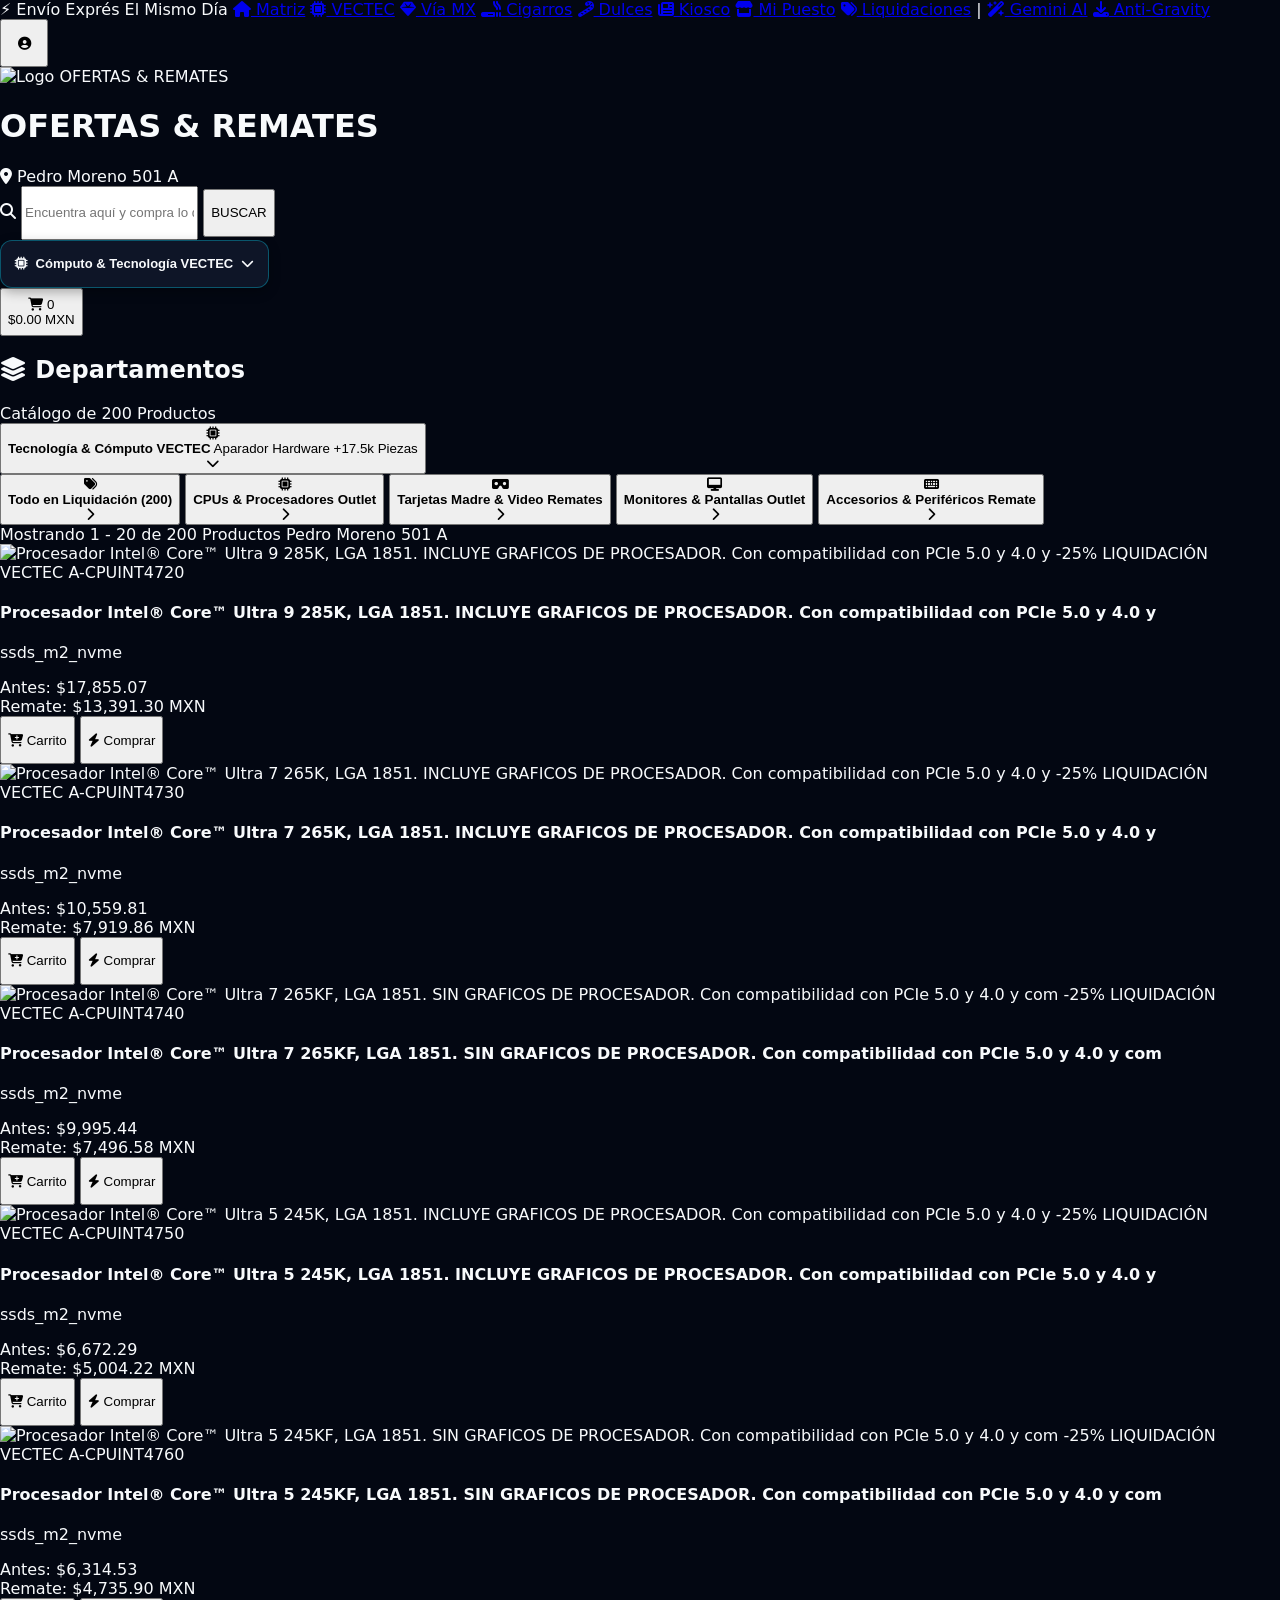
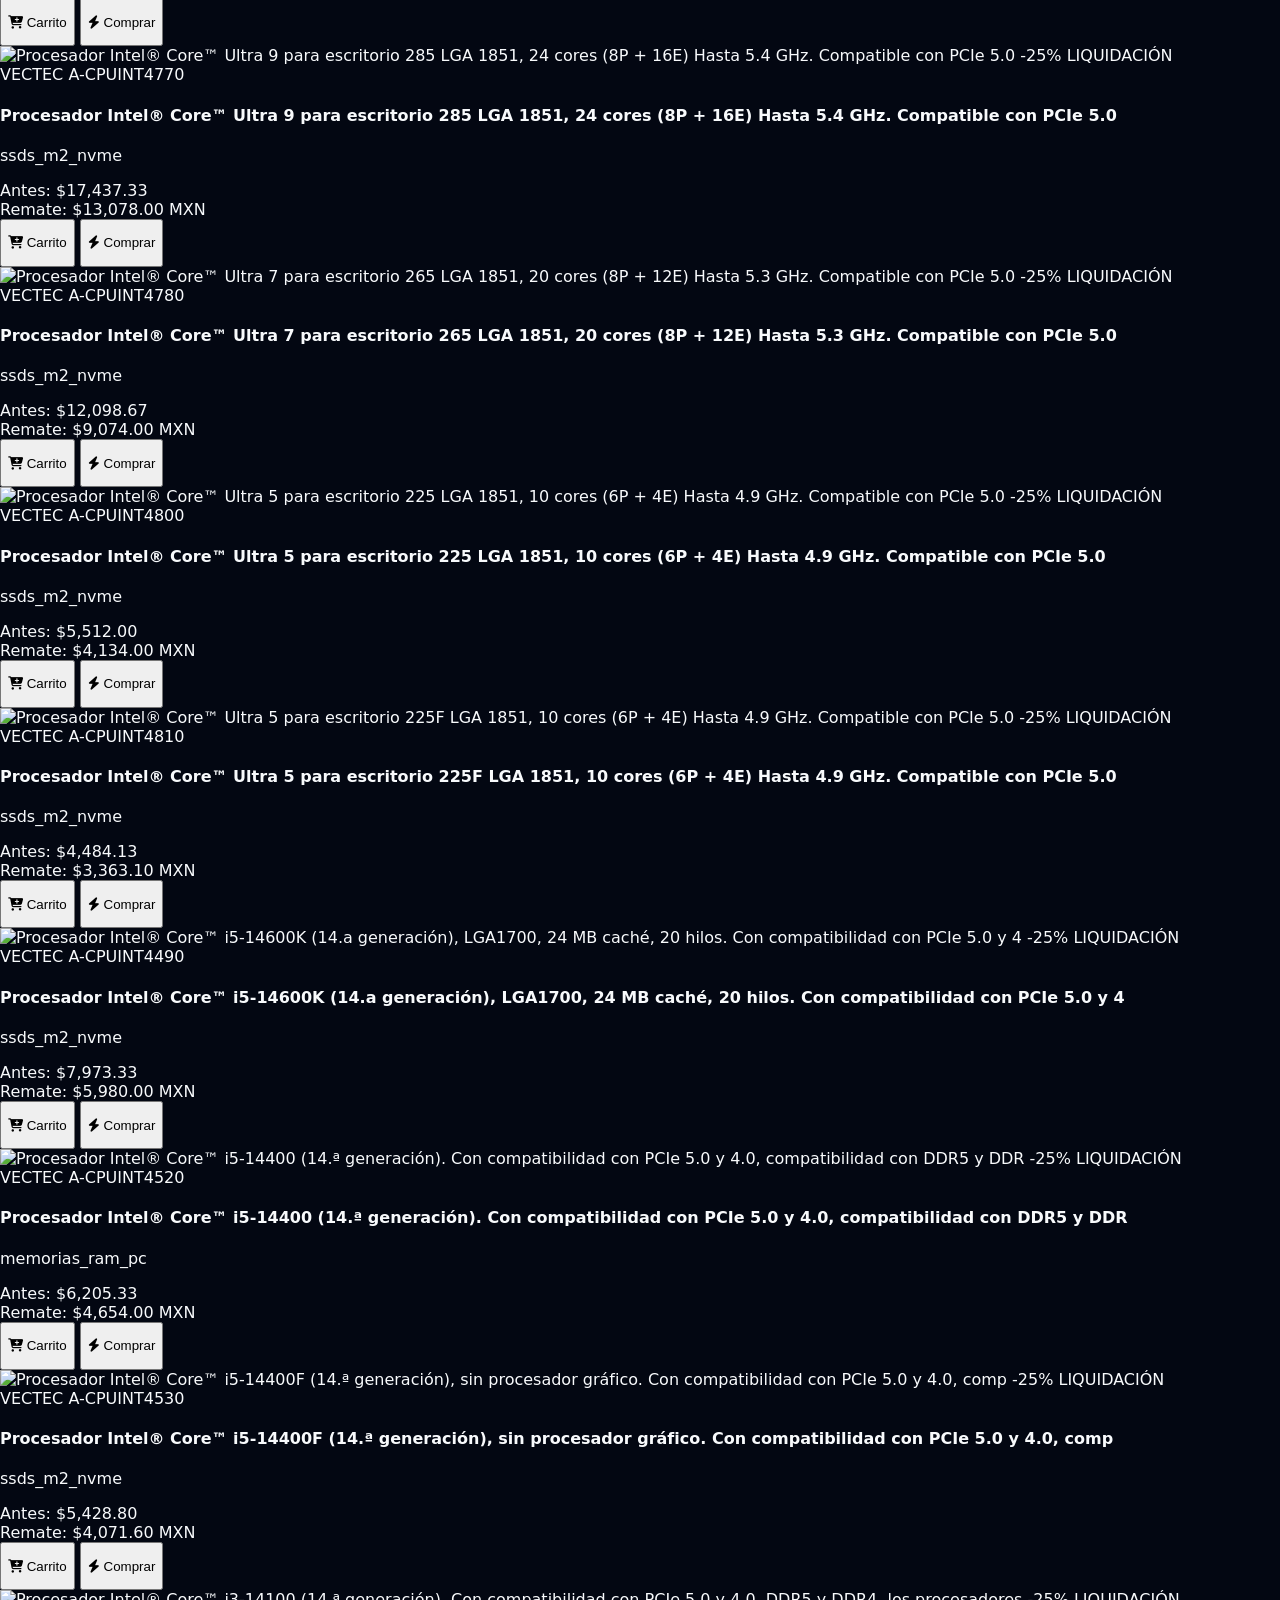
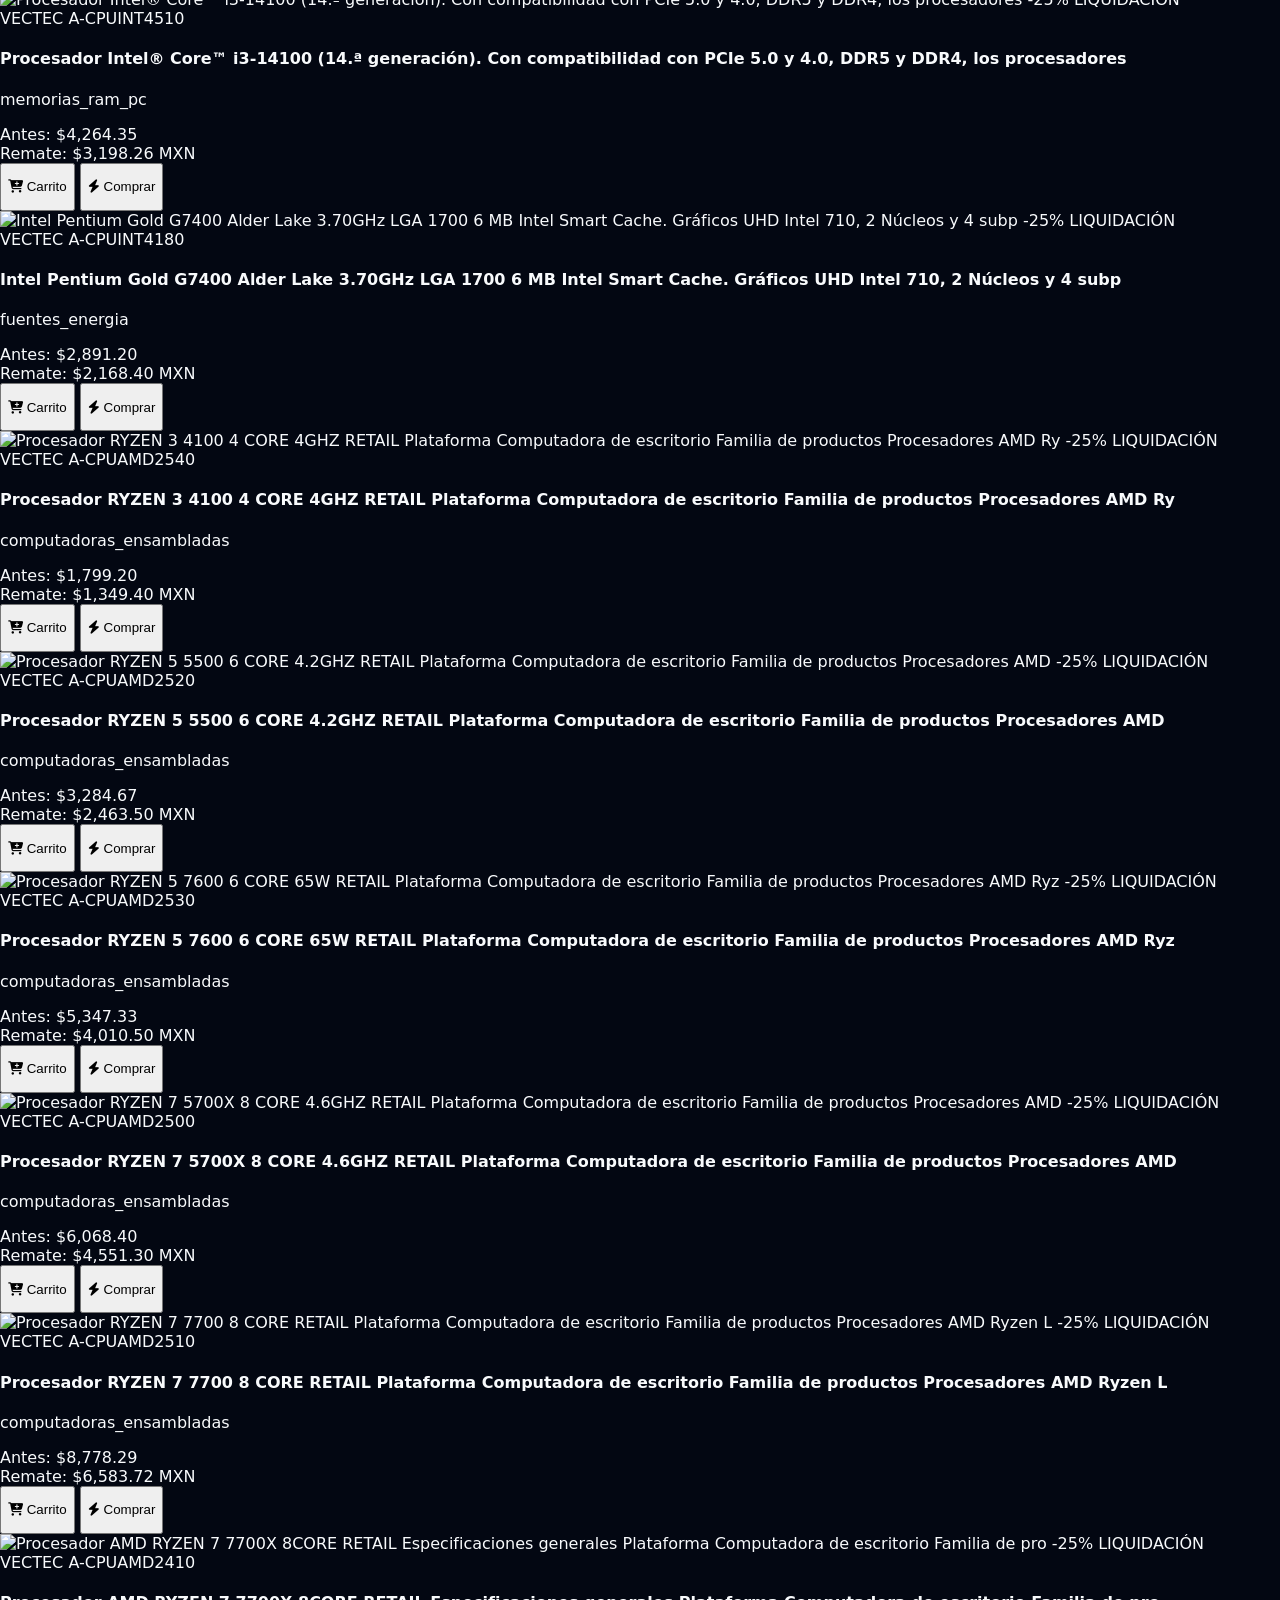
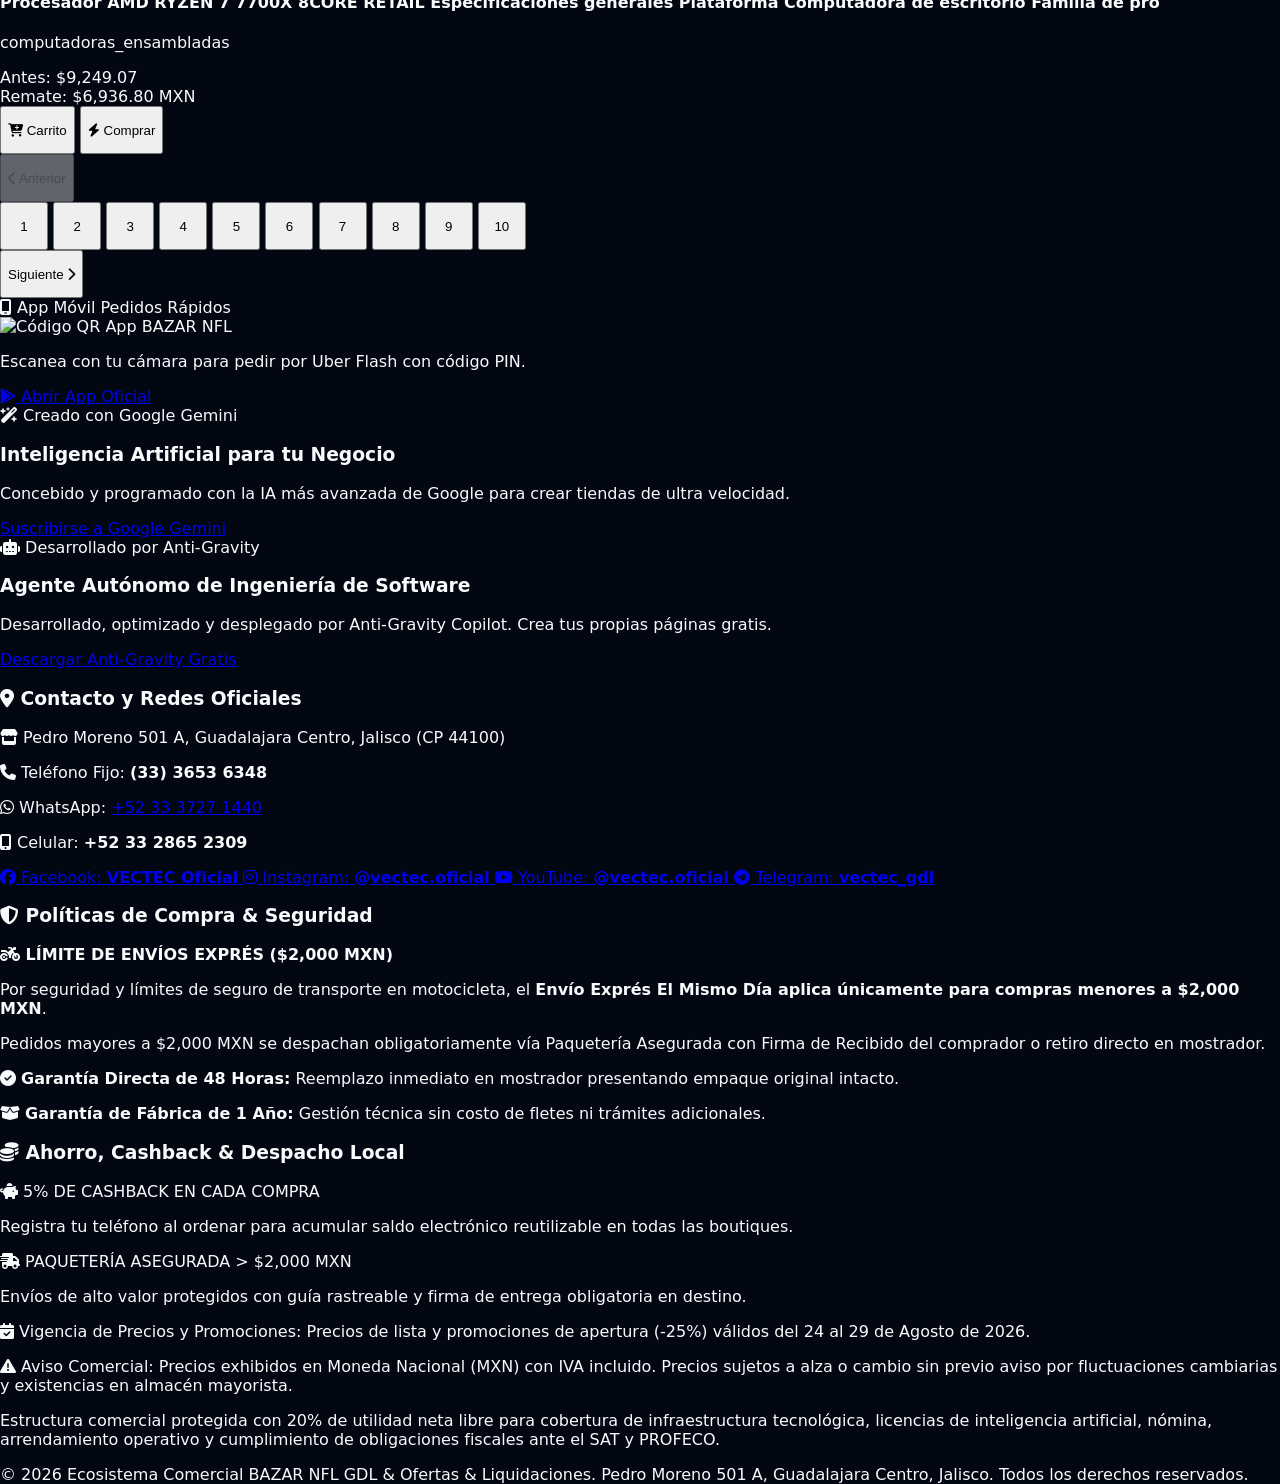
==== commit 8f637653: "Fix: Eliminacion de redireccion forzada y filtrado departamental nativo en Via MX, Mi Puesto y Ofert" ====
--- a/index.html
+++ b/index.html
@@ -336,9 +336,9 @@
         </div>
 
         <nav class="flex flex-col gap-2" id="sidebar-categories-list">
-          <!-- ACCESO DESTACADO A TECNOLOGÍA & CÓMPUTO VECTEC -->
+          <!-- ACCESO DESTACADO A TECNOLOGÍA & CÓMPUTO VECTEC (LOCAL SIN SALIDA) -->
           <div class="mb-3">
-            <a href="https://iaworldcenter-creator.github.io/vectec/" class="w-full text-left p-3.5 rounded-2xl bg-red-950/60 hover:bg-red-900/80 border-2 border-red-500/60 shadow-[0_0_20px_rgba(239,68,68,0.35)] flex justify-between items-center transition group cursor-pointer block">
+            <button type="button" onclick="handleTechSidebarClick(event)" class="w-full text-left p-3.5 rounded-2xl bg-red-950/60 hover:bg-red-900/80 border-2 border-red-500/60 shadow-[0_0_20px_rgba(239,68,68,0.35)] flex justify-between items-center transition group cursor-pointer block">
               <div class="flex items-center gap-3 min-w-0">
                 <div class="w-8 h-8 rounded-xl bg-red-900/90 flex items-center justify-center text-red-300 shrink-0 shadow border border-red-400/50">
                   <i class="fa-solid fa-microchip text-sm"></i>
@@ -348,8 +348,8 @@
                   <span class="text-[9px] text-red-200/90 block truncate font-mono">Aparador Hardware +17.5k Piezas</span>
                 </div>
               </div>
-              <i class="fa-solid fa-arrow-up-right-from-square text-[11px] text-red-400 group-hover:text-white group-hover:translate-x-0.5 transition shrink-0 ml-1"></i>
-            </a>
+              <i class="fa-solid fa-chevron-down text-[11px] text-red-400 group-hover:text-white group-hover:translate-y-0.5 transition shrink-0 ml-1"></i>
+            </button>
           </div>
 
           <button 
@@ -827,7 +827,7 @@
     const btnPrev = document.getElementById("btn-prev-page");
     const btnNext = document.getElementById("btn-next-page");
     if (btnPrev) btnPrev.disabled = (currentPage === 1);
-    if (btnNext) btnNext.disabled = (currentPage === totalPages);
+    if (btnNext) btnNext.disabled = (currentPage >= getTotalPages());
   }
 
   function renderPagination() {
@@ -835,7 +835,8 @@
     if (!pagesContainer) return;
 
     let html = '';
-    for (let i = 1; i <= totalPages; i++) {
+    const maxP = getTotalPages();
+    for (let i = 1; i <= maxP; i++) {
       const isActive = (i === currentPage);
       html += `
         <button 
@@ -851,13 +852,60 @@
   }
 
   function changePage(page) {
-    if (page < 1 || page > totalPages || page === currentPage) return;
+    if (page < 1 || page > getTotalPages() || page === currentPage) return;
     renderAparadorPage(page);
     const grid = document.getElementById("products-grid-container");
     if (grid) {
       grid.scrollIntoView({ behavior: 'smooth', block: 'start' });
     }
   }
+
+  
+  function getTotalPages() {
+    return Math.max(1, Math.ceil(filteredProducts.length / itemsPerPage));
+  }
+
+  function handleTechSidebarClick(e) {
+    if (e) e.preventDefault();
+    filterCategory('all');
+    const target = document.getElementById("products-grid-container");
+    if (target) target.scrollIntoView({ behavior: 'smooth', block: 'start' });
+  }
+
+  window.filterByDepartment = function(deptId, deptName) {
+    const deptMapping = {
+      "procesadores": ["procesador", "cpu", "ryzen", "core i", "intel core", "amd"],
+      "tarjetas_video": ["tarjeta de video", "gpu", "rtx", "radeon", "geforce"],
+      "tarjetas_madre": ["motherboard", "tarjeta madre", "b650", "h610", "b760"],
+      "memorias_ram": ["ram", "ddr4", "ddr5", "dimm", "sodimm", "memorias_ram_pc", "memorias_ram_laptop", "memorias_ram_servidor"],
+      "almacenamiento": ["ssd", "disco", "nvme", "m.2", "usb", "pendrive", "microsd", "ssds_m2_nvme", "tarjetas_microsd", "memorias_usb_pendrives"],
+      "laptops_pcs": ["laptop", "computadora", "pc", "ensamblada", "computadoras_ensambladas"],
+      "monitores": ["monitor", "pantalla", "curvo", "ips"],
+      "perifericos": ["teclado", "mouse", "diadema", "headset", "bocina", "auricular", "limpieza_mantenimiento"],
+      "redes": ["switch", "router", "access point", "cable", "red"],
+      "gabinetes_fuentes": ["fuente", "gabinete", "chasis", "ventilador", "cooler", "fuentes_energia"]
+    };
+
+    const terms = deptMapping[deptId] || [deptId];
+    const matched = boutiqueProducts.filter(p => {
+      const blob = ((p.nombre || '') + ' ' + (p.categoria || '') + ' ' + (p.descripcion || '')).toLowerCase();
+      return terms.some(t => blob.includes(t.toLowerCase()));
+    });
+
+    if (matched.length > 0) {
+      filteredProducts = matched;
+      const countTxt = document.getElementById("results-count-txt");
+      if (countTxt) countTxt.innerText = `Mostrando ${matched.length} Productos en ${deptName}`;
+    } else {
+      filteredProducts = [...boutiqueProducts];
+      const countTxt = document.getElementById("results-count-txt");
+      if (countTxt) countTxt.innerText = `Catálogo General en Liquidación (200)`;
+    }
+    currentPage = 1;
+    renderAparadorPage(1);
+    const targetEl = document.getElementById("products-grid-container");
+    if (targetEl) targetEl.scrollIntoView({ behavior: "smooth", block: "start" });
+  };
 
   function filterCategory(catName) {
     if (!catName || catName === 'all' || catName === 'Todos') {
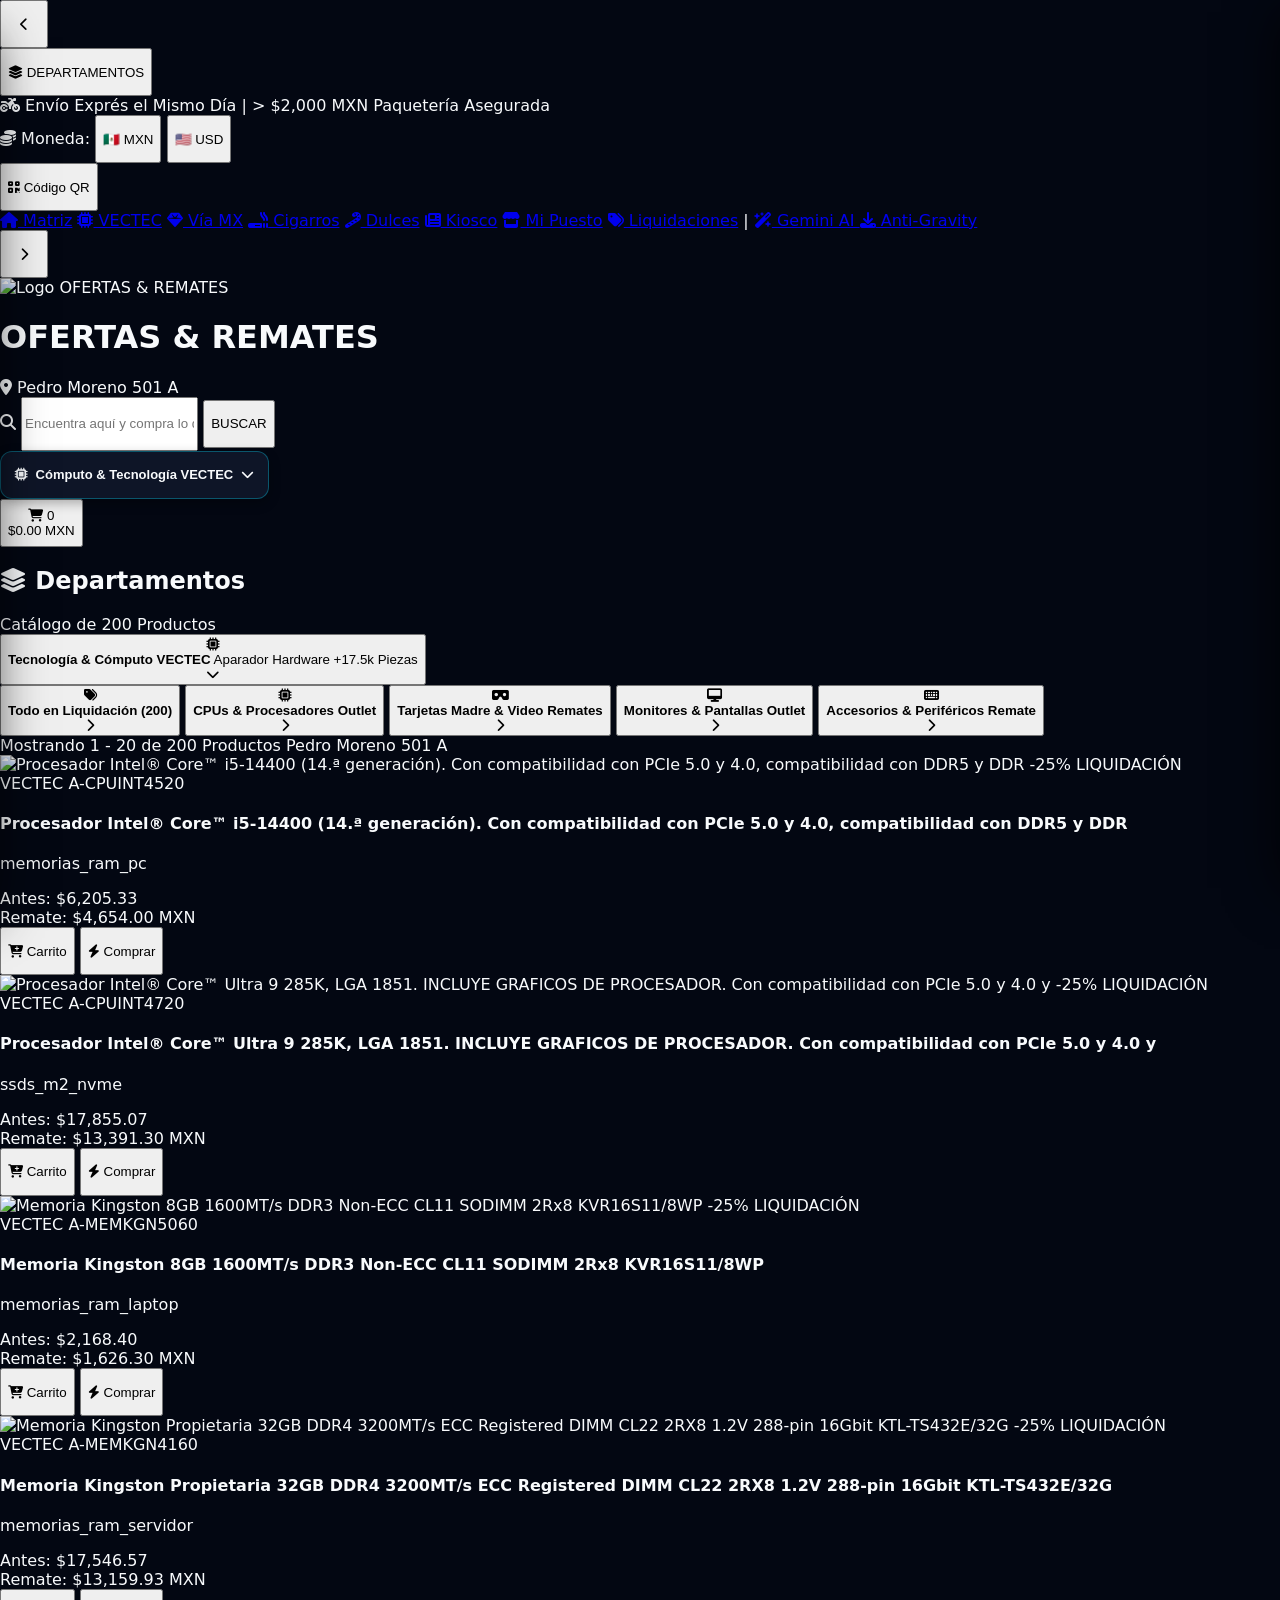
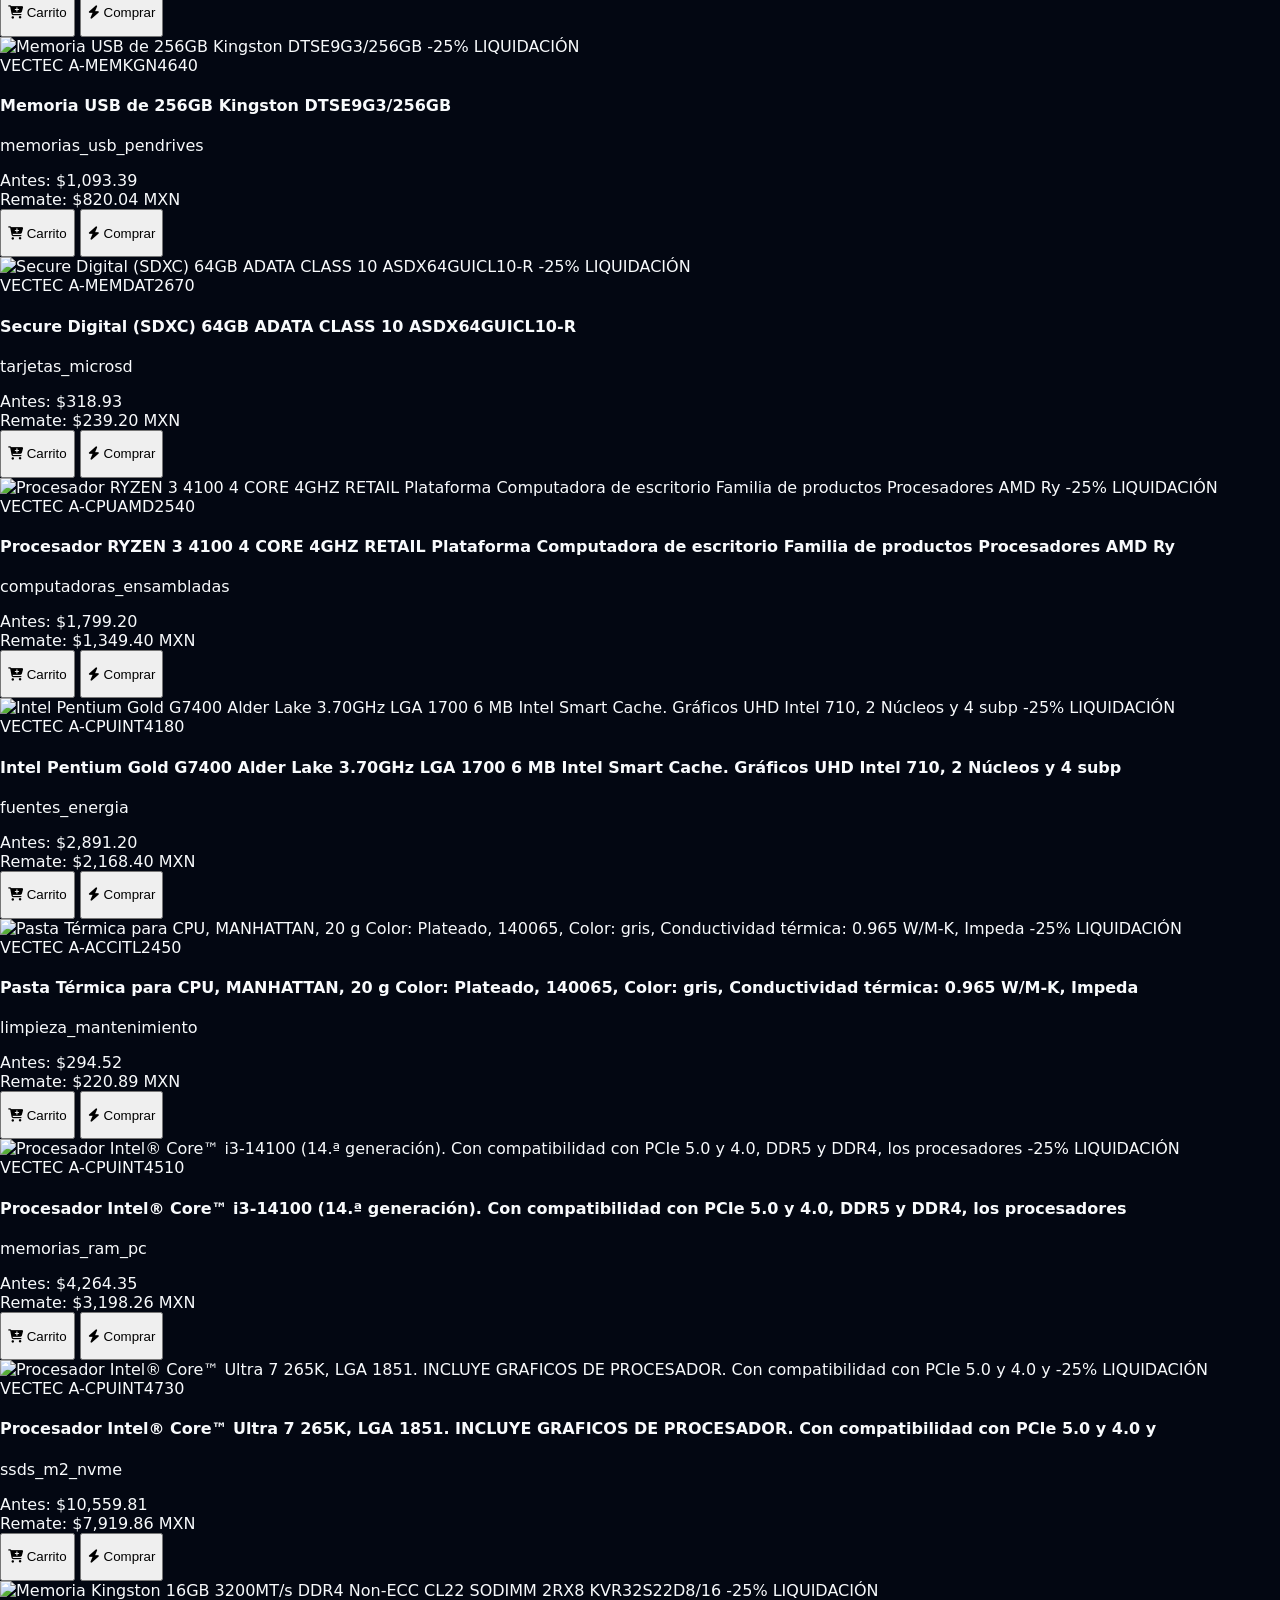
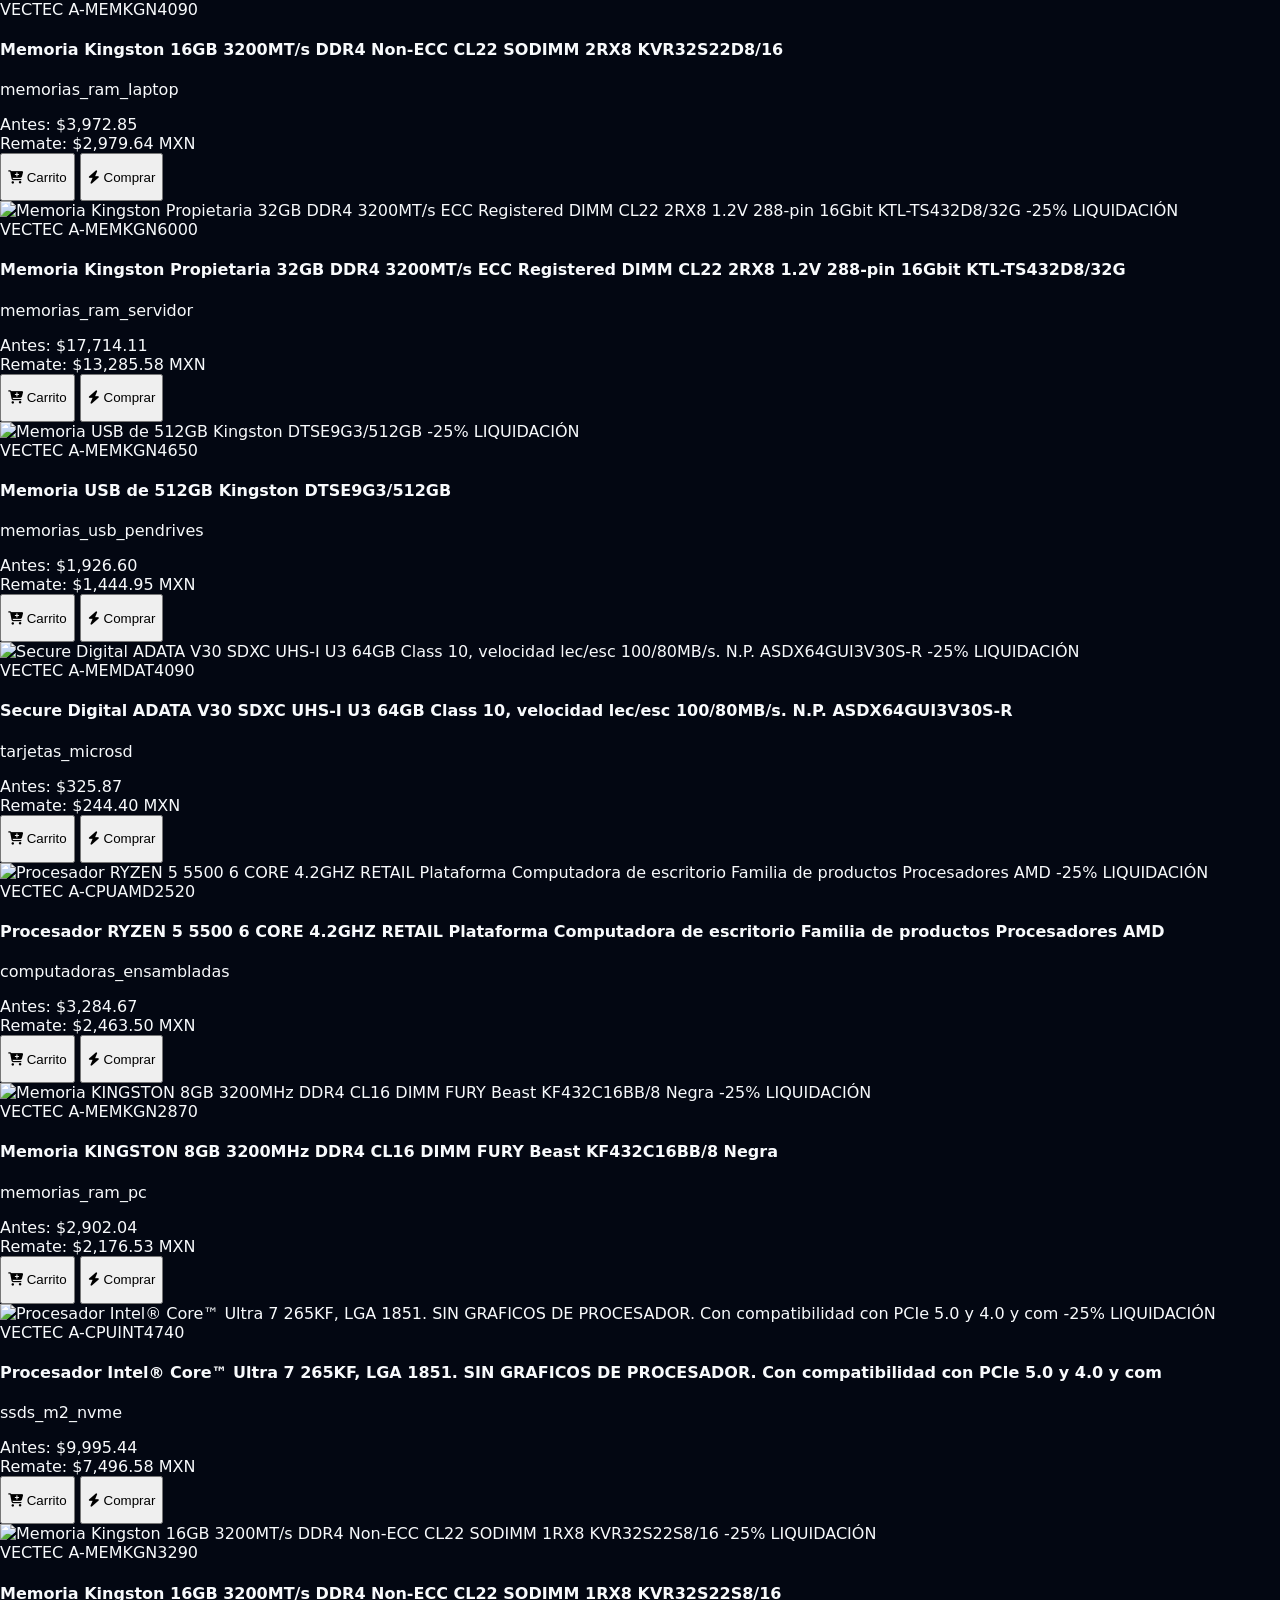
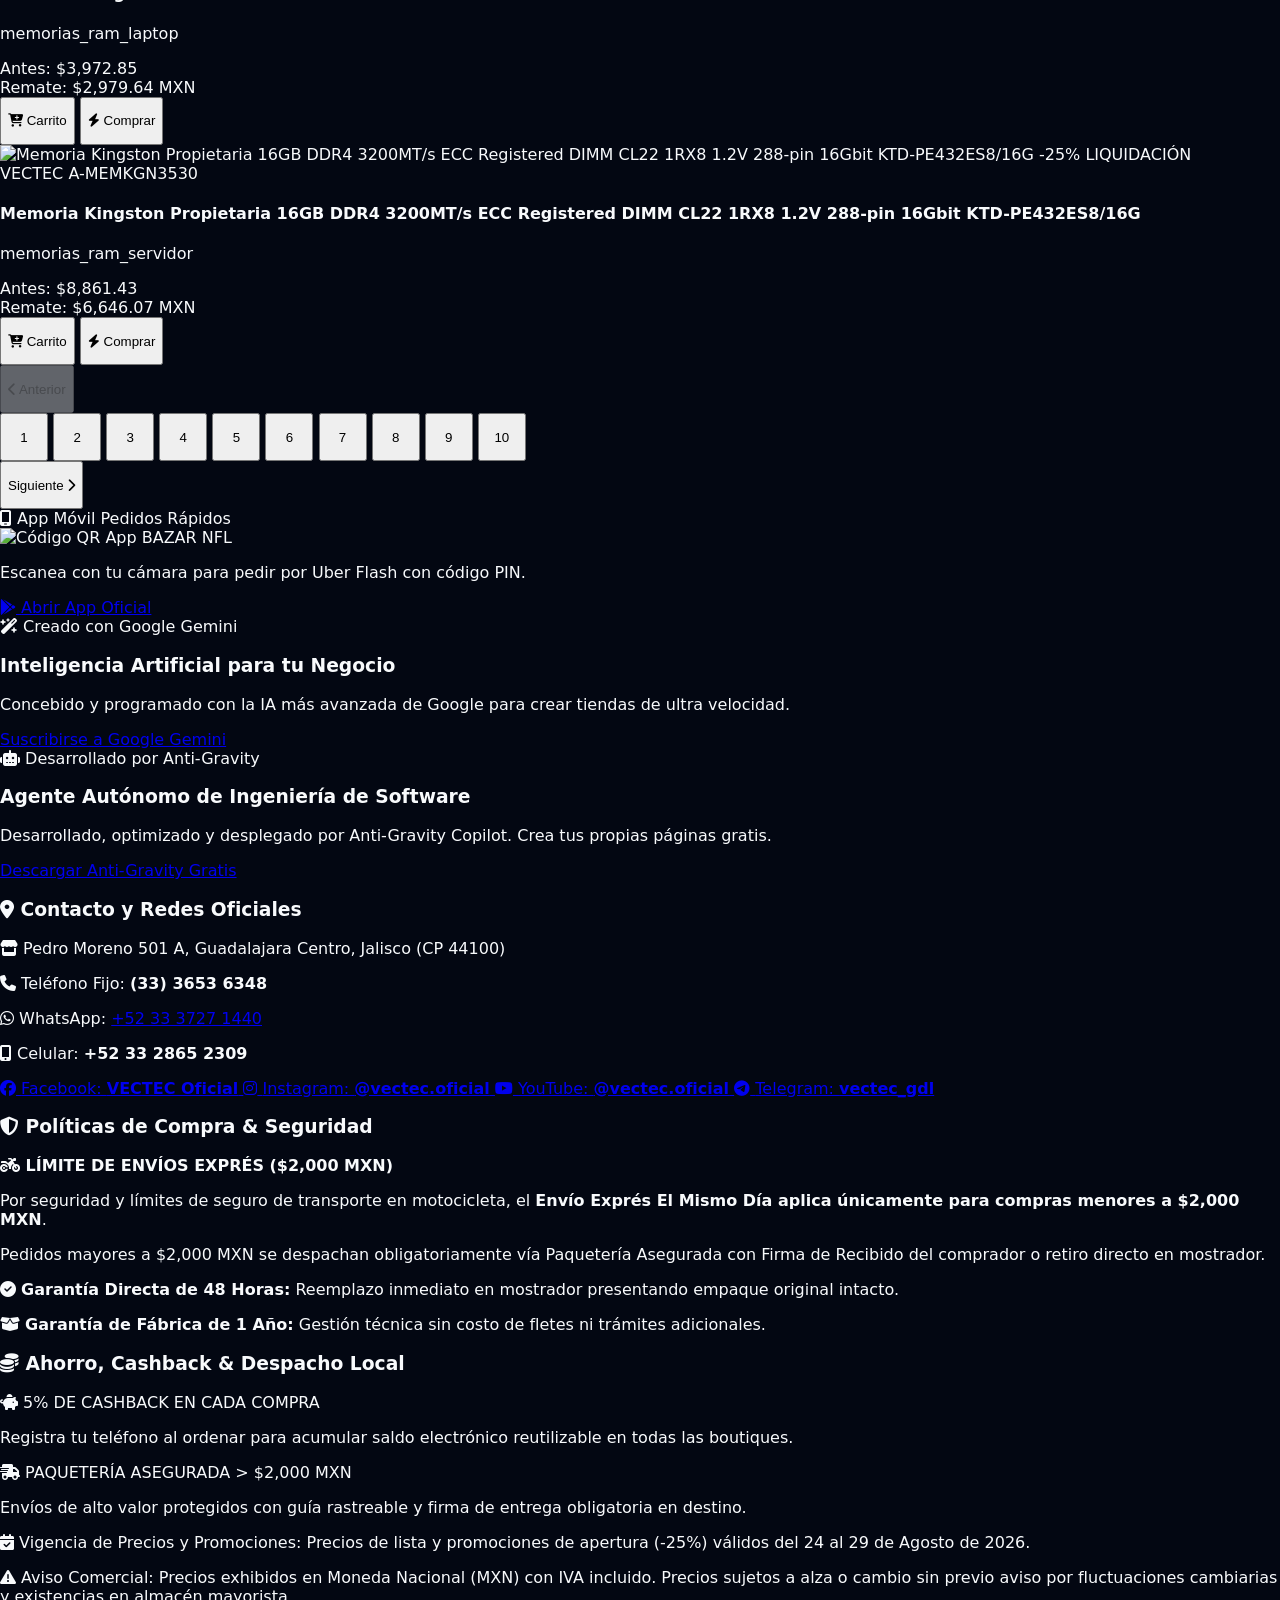
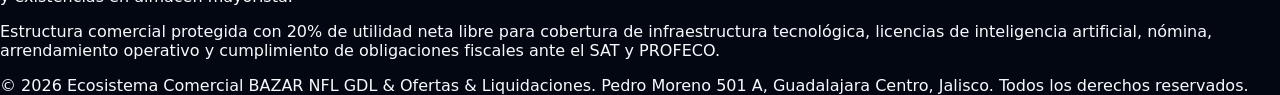
==== commit ef3aceab: "Fix: Gavetas universales VECTEC, reparacion de totales en checkout, diversidad en catalogo y barra d" ====
--- a/index.html
+++ b/index.html
@@ -249,32 +249,89 @@
   </script>
 
   <link rel="stylesheet" href="css/shared-flyout.css">
+  <link rel="stylesheet" href="css/shared-drawers-vectec.css">
 </head>
 <body class="bg-slate-950 text-slate-100 font-sans antialiased min-h-screen flex flex-col justify-between overflow-x-hidden selection:bg-cyan-500 selection:text-slate-950">
 
         <header class="bg-slate-900/95 backdrop-blur border-b border-slate-800 sticky top-0 z-50 shadow-2xl">
-    <!-- LÍNEA 1: Barra Horizontal de Ecosistema con Neón Activo & Touch Scroll -->
-    <div class="w-full border-b border-slate-800/80 bg-slate-950/90 px-2 sm:px-4 py-1.5 flex items-center justify-between gap-2 text-xs overflow-hidden">
-      <div class="flex items-center gap-2 overflow-x-auto no-scrollbar whitespace-nowrap flex-1 py-0.5 scroll-smooth" style="touch-action: pan-x; -webkit-overflow-scrolling: touch;">
-        <span class="px-2.5 py-1 rounded-xl bg-amber-500/10 border border-amber-500/30 text-amber-400 font-mono font-black text-[10px] uppercase shrink-0">
-          ⚡ Envío Exprés El Mismo Día
-        </span>
-        <a href="https://iaworldcenter-creator.github.io/sitios-web/" class="px-2.5 py-1 rounded-xl bg-slate-950/90 hover:bg-slate-900 border border-slate-800 hover:border-amber-400 text-amber-300 text-xs font-bold flex items-center gap-1.5 shrink-0 transition"><i class="fa-solid fa-house text-[11px]"></i> Matriz</a>
-        <a href="https://iaworldcenter-creator.github.io/vectec/" title="VECTEC | Vector Tecnológico" class="px-2.5 py-1 rounded-xl bg-slate-950/90 hover:bg-slate-900 border border-slate-800 hover:border-cyan-400 text-cyan-300 text-xs font-bold flex items-center gap-1.5 shrink-0 transition"><i class="fa-solid fa-microchip text-[11px]"></i> VECTEC</a>
-        <a href="https://iaworldcenter-creator.github.io/bazar-viamx-NFL.GDL/" class="px-2.5 py-1 rounded-xl bg-slate-950/90 hover:bg-slate-900 border border-slate-800 hover:border-cyan-300 text-cyan-200 text-xs font-bold flex items-center gap-1.5 shrink-0 transition"><i class="fa-solid fa-gem text-[11px]"></i> Vía MX</a>
-        <a href="https://iaworldcenter-creator.github.io/cigarros-bazar/" class="px-2.5 py-1 rounded-xl bg-slate-950/90 hover:bg-slate-900 border border-slate-800 hover:border-amber-500 text-amber-300 text-xs font-bold flex items-center gap-1.5 shrink-0 transition"><i class="fa-solid fa-smoking text-[11px]"></i> Cigarros</a>
-        <a href="https://iaworldcenter-creator.github.io/dulces-bazar/" class="px-2.5 py-1 rounded-xl bg-slate-950/90 hover:bg-slate-900 border border-slate-800 hover:border-pink-500 text-pink-300 text-xs font-bold flex items-center gap-1.5 shrink-0 transition"><i class="fa-solid fa-candy-cane text-[11px]"></i> Dulces</a>
-        <a href="https://iaworldcenter-creator.github.io/kiosco-digital/" class="px-2.5 py-1 rounded-xl bg-slate-950/90 hover:bg-slate-900 border border-slate-800 hover:border-indigo-500 text-indigo-300 text-xs font-bold flex items-center gap-1.5 shrink-0 transition"><i class="fa-solid fa-newspaper text-[11px]"></i> Kiosco</a>
-        <a href="https://iaworldcenter-creator.github.io/mi-puesto-bazar/" class="px-2.5 py-1 rounded-xl bg-slate-950/90 hover:bg-slate-900 border border-slate-800 hover:border-emerald-500 text-emerald-300 text-xs font-bold flex items-center gap-1.5 shrink-0 transition"><i class="fa-solid fa-store text-[11px]"></i> Mi Puesto</a>
-        <a href="https://iaworldcenter-creator.github.io/ofertas-y-liquidaciones-/" class="px-3.5 py-1 rounded-xl bg-red-500/20 border-2 border-red-500 text-red-300 shadow-[0_0_18px_rgba(239,68,68,0.8)] text-xs font-black flex items-center gap-1.5 shrink-0 scale-105 transition"><i class="fa-solid fa-tags text-[11px]"></i> Liquidaciones</a>
-        <span class="text-slate-700 shrink-0">|</span>
-        <a href="https://gemini.google.com" target="_blank" rel="noopener" class="px-2.5 py-1 rounded-xl bg-slate-950 border border-slate-800 hover:border-cyan-400 text-cyan-300 text-xs font-bold flex items-center gap-1.5 shrink-0 transition"><i class="fa-solid fa-wand-magic-sparkles text-cyan-400"></i> Gemini AI</a>
-        <a href="https://antigravity.google/download" target="_blank" rel="noopener" class="px-2.5 py-1 rounded-xl bg-slate-950 border border-slate-800 hover:border-amber-400 text-amber-300 text-xs font-bold flex items-center gap-1.5 shrink-0 transition"><i class="fa-solid fa-download text-amber-400"></i> Anti-Gravity</a>
-      </div>
-      <div class="shrink-0 flex items-center pl-1 border-l border-slate-800">
-        <button id="header-account-btn" onclick="toggleAccountModal()" aria-label="Mi Cuenta, Domicilio y Cashback" title="Mi Cuenta y Cashback" class="cursor-pointer active:scale-95 transition"></button>
-      </div>
-    </div>
+    <!-- Línea 1: Desplazamiento Horizontal con Controles Móviles y Botón Neón Activo -->
+        <div class="relative w-full border-b border-slate-900/80 bg-slate-950">
+            <!-- Botón Desplazar Izquierda (Móvil) -->
+            <button 
+                type="button" 
+                id="btn-scroll-announcement-left"
+                aria-label="Desplazar izquierda"
+                onclick="document.getElementById('top-announcement-bar')?.scrollBy({ left: -180, behavior: 'smooth' })"
+                class="lg:hidden absolute left-0 top-0 bottom-0 z-20 px-2 bg-gradient-to-r from-slate-950 via-slate-950/80 to-transparent text-cyan-400 hover:text-white flex items-center justify-center cursor-pointer pointer-events-none opacity-0 transition-opacity">
+                <i class="fa-solid fa-chevron-left text-xs drop-shadow"></i>
+            </button>
+
+            <div id="top-announcement-bar" class="w-full max-w-[1850px] mx-auto px-2 sm:px-4 py-2 flex items-center justify-between gap-2 overflow-x-auto no-scrollbar scroll-smooth min-h-[48px]" style="min-height: 48px;">
+                <!-- 1. DEPARTAMENTOS: PRIMER ELEMENTO DE LA BARRA DESLIZANTE (Disparador Gaveta Izquierda) -->
+                <button 
+                    type="button" 
+                    id="btn-mobile-departments" 
+                    onclick="window.toggleMobileDepartmentsDrawer(true)" 
+                    class="relative z-30 flex items-center gap-1.5 bg-gradient-to-r from-cyan-950 to-blue-950 hover:from-cyan-900 hover:to-blue-900 border border-cyan-400 text-cyan-300 hover:text-white px-3 py-1 rounded-xl font-mono text-xs font-black shadow-lg transition shrink-0 cursor-pointer"
+                    aria-label="Ver 67 Departamentos">
+                    <i class="fa-solid fa-layer-group text-cyan-400 text-xs"></i>
+                    <span class="text-[11px] uppercase tracking-wider">DEPARTAMENTOS</span>
+                </button>
+
+                <div class="flex items-center gap-2 shrink-0">
+                    <span class="text-[9px] sm:text-[10px] font-mono font-black text-amber-300 bg-amber-500/15 border border-amber-500/40 px-2.5 py-1 rounded-full uppercase tracking-wider flex items-center gap-1">
+                        <i class="fa-solid fa-motorcycle text-amber-400"></i> Envío Exprés el Mismo Día | > $2,000 MXN Paquetería Asegurada
+                    </span>
+                    <span class="text-[9px] sm:text-[10px] font-mono font-black text-cyan-300 bg-cyan-500/15 border border-cyan-500/40 px-2.5 py-1 rounded-full uppercase tracking-wider hidden md:flex items-center gap-1">
+                        <i class="fa-solid fa-triangle-exclamation text-amber-400"></i> Precios sujetos a cambio sin previo aviso
+                    </span>
+                    <!-- BOTÓN CONVERSOR DE MONEDA (MXN / USD) -->
+                    <div class="flex items-center bg-slate-900 border border-cyan-500/40 rounded-full p-0.5 text-[9px] sm:text-[10px] font-mono font-bold shadow">
+                        <span class="text-slate-400 px-1.5 flex items-center gap-1"><i class="fa-solid fa-coins text-amber-400"></i> Moneda:</span>
+                        <button id="currencyToggleMXN" onclick="window.setCurrencyDisplay('MXN')" class="px-2 py-0.5 rounded-full bg-cyan-500 text-slate-950 font-black transition cursor-pointer">🇲🇽 MXN</button>
+                        <button id="currencyToggleUSD" onclick="window.setCurrencyDisplay('USD')" class="px-2 py-0.5 rounded-full text-slate-300 hover:text-white transition cursor-pointer">🇺🇸 USD</button>
+                    </div>
+
+                    <!-- BOTÓN ACCESO DIRECTO CÓDIGO QR MÓVIL -->
+                    <button 
+                        type="button" 
+                        id="btn-top-qr"
+                        onclick="window.toggleQrModal(true)" 
+                        aria-label="Abrir Código QR Móvil" 
+                        title="Escanear Código QR Oficial"
+                        class="px-2.5 py-1 rounded-full bg-slate-900 hover:bg-slate-850 border border-cyan-500/40 text-cyan-300 hover:text-white text-[9px] sm:text-[10px] font-mono font-bold transition flex items-center gap-1 shrink-0 cursor-pointer">
+                        <i class="fa-solid fa-qrcode text-amber-400"></i> <span>Código QR</span>
+                    </button>
+                </div>
+                
+                <nav class="flex items-center gap-1.5 shrink-0 text-xs font-mono font-bold" aria-label="Ecosistema de Tiendas">
+                    <a href="https://iaworldcenter-creator.github.io/sitios-web/" class="px-2.5 py-1 rounded-xl bg-slate-900 hover:bg-slate-800 text-slate-300 hover:text-white border border-slate-800 text-xs font-bold flex items-center gap-1.5 shrink-0 transition"><i class="fa-solid fa-house text-amber-400 text-[11px]"></i> Matriz</a>
+                <a href="https://iaworldcenter-creator.github.io/vectec/" class="px-2.5 py-1 rounded-xl bg-slate-900 hover:bg-slate-800 text-slate-300 hover:text-white border border-slate-800 text-xs font-bold flex items-center gap-1.5 shrink-0 transition"><i class="fa-solid fa-microchip text-cyan-400 text-[11px]"></i> VECTEC</a>
+                <a href="https://iaworldcenter-creator.github.io/bazar-viamx-NFL.GDL/" class="px-2.5 py-1 rounded-xl bg-slate-900 hover:bg-slate-800 text-slate-300 hover:text-white border border-slate-800 text-xs font-bold flex items-center gap-1.5 shrink-0 transition"><i class="fa-solid fa-gem text-cyan-300 text-[11px]"></i> Vía MX</a>
+                <a href="https://iaworldcenter-creator.github.io/cigarros-bazar/" class="px-2.5 py-1 rounded-xl bg-slate-900 hover:bg-slate-800 text-slate-300 hover:text-white border border-slate-800 text-xs font-bold flex items-center gap-1.5 shrink-0 transition"><i class="fa-solid fa-smoking text-amber-400 text-[11px]"></i> Cigarros</a>
+                <a href="https://iaworldcenter-creator.github.io/dulces-bazar/" class="px-2.5 py-1 rounded-xl bg-slate-900 hover:bg-slate-800 text-slate-300 hover:text-white border border-slate-800 text-xs font-bold flex items-center gap-1.5 shrink-0 transition"><i class="fa-solid fa-candy-cane text-pink-400 text-[11px]"></i> Dulces</a>
+                <a href="https://iaworldcenter-creator.github.io/kiosco-digital/" class="px-2.5 py-1 rounded-xl bg-slate-900 hover:bg-slate-800 text-slate-300 hover:text-white border border-slate-800 text-xs font-bold flex items-center gap-1.5 shrink-0 transition"><i class="fa-solid fa-newspaper text-indigo-400 text-[11px]"></i> Kiosco</a>
+                <a href="https://iaworldcenter-creator.github.io/mi-puesto-bazar/" class="px-2.5 py-1 rounded-xl bg-slate-900 hover:bg-slate-800 text-slate-300 hover:text-white border border-slate-800 text-xs font-bold flex items-center gap-1.5 shrink-0 transition"><i class="fa-solid fa-store text-emerald-400 text-[11px]"></i> Mi Puesto</a>
+                <a href="https://iaworldcenter-creator.github.io/ofertas-y-liquidaciones-/" class="px-3 py-1 rounded-xl bg-cyan-500/20 border-2 border-cyan-300 text-cyan-200 shadow-[0_0_15px_rgba(103,232,249,0.7)] text-xs font-black flex items-center gap-1.5 shrink-0 scale-105 transition"><i class="fa-solid fa-tags text-red-400 text-[11px]"></i> Liquidaciones</a>
+                    <span class="text-slate-700 shrink-0">|</span>
+                    <a href="https://gemini.google.com" target="_blank" rel="noopener" class="px-2.5 py-1 rounded-xl bg-slate-950 border border-slate-800 hover:border-cyan-400 text-cyan-300 text-xs font-bold flex items-center gap-1.5 shrink-0 transition">
+                        <i class="fa-solid fa-wand-magic-sparkles text-cyan-400"></i> Gemini AI
+                    </a>
+                    <a href="https://antigravity.google/download" target="_blank" rel="noopener" class="px-2.5 py-1 rounded-xl bg-slate-950 border border-slate-800 hover:border-amber-400 text-amber-300 text-xs font-bold flex items-center gap-1.5 shrink-0 transition">
+                        <i class="fa-solid fa-download text-amber-400"></i> Anti-Gravity
+                    </a>
+                </nav>
+            </div>
+
+            <!-- Botón Desplazar Derecha (Móvil) -->
+            <button 
+                type="button" 
+                aria-label="Desplazar derecha"
+                onclick="document.getElementById('top-announcement-bar')?.scrollBy({ left: 180, behavior: 'smooth' })"
+                class="lg:hidden absolute right-0 top-0 bottom-0 z-20 px-2 bg-gradient-to-l from-slate-950 via-slate-950/80 to-transparent text-cyan-400 hover:text-white flex items-center justify-center cursor-pointer">
+                <i class="fa-solid fa-chevron-right text-xs drop-shadow"></i>
+            </button>
+        </div>
 
     <!-- LÍNEA 2: Barra Principal con Buscador Blanco + H1 Tienda + Canasta -->
     <div class="max-w-[99%] 2xl:max-w-[1850px] mx-auto px-2 sm:px-4 py-2.5 flex flex-row items-center justify-between gap-2 sm:gap-4">
@@ -306,7 +363,7 @@
 
       <!-- Canasta / Carrito con Total en Vivo -->
       <div id="vectec-flyout-container" class="shrink-0"></div>
-      <button onclick="toggleCartDrawer()" aria-label="Abrir canasta de compras" title="Ver Carrito" class="flex items-center gap-2 sm:gap-3 bg-slate-800 hover:bg-slate-700 border border-slate-700 text-white px-3 sm:px-4 py-2 rounded-xl transition cursor-pointer active:scale-95 shadow shrink-0 group">
+      <button onclick="window.toggleCartDrawer(true)" aria-label="Abrir canasta de compras" title="Ver Carrito" class="flex items-center gap-2 sm:gap-3 bg-slate-800 hover:bg-slate-700 border border-slate-700 text-white px-3 sm:px-4 py-2 rounded-xl transition cursor-pointer active:scale-95 shadow shrink-0 group">
         <div class="relative">
           <i class="fa-solid fa-cart-shopping text-red-400 text-sm sm:text-base group-hover:scale-110 transition"></i>
           <span id="boutique-cart-badge" class="absolute -top-2 -right-2 bg-amber-500 text-slate-950 font-mono font-black text-[9px] rounded-full w-4 h-4 flex items-center justify-center shadow">0</span>
@@ -739,7 +796,7 @@
 
   <!-- SCRIPT DE GESTIÓN DE CATÁLOGO Y PAGINACIÓN REACTIVA 10x20 -->
   <script>
-  const boutiqueProducts = [{"sku": "A-CPUINT4720", "n": "Procesador Intel® Core™ Ultra 9 285K, LGA 1851. INCLUYE GRAFICOS DE PROCESADOR. Con compatibilidad con PCIe 5.0 y 4.0 y", "nombre": "Procesador Intel® Core™ Ultra 9 285K, LGA 1851. INCLUYE GRAFICOS DE PROCESADOR. Con compatibilidad con PCIe 5.0 y 4.0 y", "p": 13391.3, "precio": 13391.3, "o": 17855.07, "precio_original": 17855.07, "m": "VECTEC", "marca": "VECTEC", "c": "ssds_m2_nvme", "categoria": "ssds_m2_nvme", "img": "https://iaworldcenter-creator.github.io/vectec/assets/img/CPUINT4720.webp", "imagen": "https://iaworldcenter-creator.github.io/vectec/assets/img/CPUINT4720.webp", "stk": 15, "stock": 15, "prov": "A", "est_com": "disponible", "descuento_pct": 25, "store": "ofertas-y-liquidaciones"}, {"sku": "A-CPUINT4730", "n": "Procesador Intel® Core™ Ultra 7 265K, LGA 1851. INCLUYE GRAFICOS DE PROCESADOR. Con compatibilidad con PCIe 5.0 y 4.0 y", "nombre": "Procesador Intel® Core™ Ultra 7 265K, LGA 1851. INCLUYE GRAFICOS DE PROCESADOR. Con compatibilidad con PCIe 5.0 y 4.0 y", "p": 7919.86, "precio": 7919.86, "o": 10559.81, "precio_original": 10559.81, "m": "VECTEC", "marca": "VECTEC", "c": "ssds_m2_nvme", "categoria": "ssds_m2_nvme", "img": "https://iaworldcenter-creator.github.io/vectec/assets/img/CPUINT4730.webp", "imagen": "https://iaworldcenter-creator.github.io/vectec/assets/img/CPUINT4730.webp", "stk": 15, "stock": 15, "prov": "A", "est_com": "disponible", "descuento_pct": 25, "store": "ofertas-y-liquidaciones"}, {"sku": "A-CPUINT4740", "n": "Procesador Intel® Core™ Ultra 7 265KF, LGA 1851. SIN GRAFICOS DE PROCESADOR. Con compatibilidad con PCIe 5.0 y 4.0 y com", "nombre": "Procesador Intel® Core™ Ultra 7 265KF, LGA 1851. SIN GRAFICOS DE PROCESADOR. Con compatibilidad con PCIe 5.0 y 4.0 y com", "p": 7496.58, "precio": 7496.58, "o": 9995.44, "precio_original": 9995.44, "m": "VECTEC", "marca": "VECTEC", "c": "ssds_m2_nvme", "categoria": "ssds_m2_nvme", "img": "https://iaworldcenter-creator.github.io/vectec/assets/img/CPUINT4740.webp", "imagen": "https://iaworldcenter-creator.github.io/vectec/assets/img/CPUINT4740.webp", "stk": 15, "stock": 15, "prov": "A", "est_com": "disponible", "descuento_pct": 25, "store": "ofertas-y-liquidaciones"}, {"sku": "A-CPUINT4750", "n": "Procesador Intel® Core™ Ultra 5 245K, LGA 1851. INCLUYE GRAFICOS DE PROCESADOR. Con compatibilidad con PCIe 5.0 y 4.0 y", "nombre": "Procesador Intel® Core™ Ultra 5 245K, LGA 1851. INCLUYE GRAFICOS DE PROCESADOR. Con compatibilidad con PCIe 5.0 y 4.0 y", "p": 5004.22, "precio": 5004.22, "o": 6672.29, "precio_original": 6672.29, "m": "VECTEC", "marca": "VECTEC", "c": "ssds_m2_nvme", "categoria": "ssds_m2_nvme", "img": "https://iaworldcenter-creator.github.io/vectec/assets/img/CPUINT4750.webp", "imagen": "https://iaworldcenter-creator.github.io/vectec/assets/img/CPUINT4750.webp", "stk": 15, "stock": 15, "prov": "A", "est_com": "disponible", "descuento_pct": 25, "store": "ofertas-y-liquidaciones"}, {"sku": "A-CPUINT4760", "n": "Procesador Intel® Core™ Ultra 5 245KF, LGA 1851. SIN GRAFICOS DE PROCESADOR. Con compatibilidad con PCIe 5.0 y 4.0 y com", "nombre": "Procesador Intel® Core™ Ultra 5 245KF, LGA 1851. SIN GRAFICOS DE PROCESADOR. Con compatibilidad con PCIe 5.0 y 4.0 y com", "p": 4735.9, "precio": 4735.9, "o": 6314.53, "precio_original": 6314.53, "m": "VECTEC", "marca": "VECTEC", "c": "ssds_m2_nvme", "categoria": "ssds_m2_nvme", "img": "https://iaworldcenter-creator.github.io/vectec/assets/img/CPUINT4760.webp", "imagen": "https://iaworldcenter-creator.github.io/vectec/assets/img/CPUINT4760.webp", "stk": 15, "stock": 15, "prov": "A", "est_com": "disponible", "descuento_pct": 25, "store": "ofertas-y-liquidaciones"}, {"sku": "A-CPUINT4770", "n": "Procesador Intel® Core™ Ultra 9 para escritorio 285 LGA 1851, 24 cores (8P + 16E) Hasta 5.4 GHz. Compatible con PCIe 5.0", "nombre": "Procesador Intel® Core™ Ultra 9 para escritorio 285 LGA 1851, 24 cores (8P + 16E) Hasta 5.4 GHz. Compatible con PCIe 5.0", "p": 13078.0, "precio": 13078.0, "o": 17437.33, "precio_original": 17437.33, "m": "VECTEC", "marca": "VECTEC", "c": "ssds_m2_nvme", "categoria": "ssds_m2_nvme", "img": "https://iaworldcenter-creator.github.io/vectec/assets/img/CPUINT4770.webp", "imagen": "https://iaworldcenter-creator.github.io/vectec/assets/img/CPUINT4770.webp", "stk": 15, "stock": 15, "prov": "A", "est_com": "disponible", "descuento_pct": 25, "store": "ofertas-y-liquidaciones"}, {"sku": "A-CPUINT4780", "n": "Procesador Intel® Core™ Ultra 7 para escritorio 265 LGA 1851, 20 cores (8P + 12E) Hasta 5.3 GHz. Compatible con PCIe 5.0", "nombre": "Procesador Intel® Core™ Ultra 7 para escritorio 265 LGA 1851, 20 cores (8P + 12E) Hasta 5.3 GHz. Compatible con PCIe 5.0", "p": 9074.0, "precio": 9074.0, "o": 12098.67, "precio_original": 12098.67, "m": "VECTEC", "marca": "VECTEC", "c": "ssds_m2_nvme", "categoria": "ssds_m2_nvme", "img": "https://iaworldcenter-creator.github.io/vectec/assets/img/CPUINT4780.webp", "imagen": "https://iaworldcenter-creator.github.io/vectec/assets/img/CPUINT4780.webp", "stk": 15, "stock": 15, "prov": "A", "est_com": "disponible", "descuento_pct": 25, "store": "ofertas-y-liquidaciones"}, {"sku": "A-CPUINT4800", "n": "Procesador Intel® Core™ Ultra 5 para escritorio 225 LGA 1851, 10 cores (6P + 4E) Hasta 4.9 GHz. Compatible con PCIe 5.0", "nombre": "Procesador Intel® Core™ Ultra 5 para escritorio 225 LGA 1851, 10 cores (6P + 4E) Hasta 4.9 GHz. Compatible con PCIe 5.0", "p": 4134.0, "precio": 4134.0, "o": 5512.0, "precio_original": 5512.0, "m": "VECTEC", "marca": "VECTEC", "c": "ssds_m2_nvme", "categoria": "ssds_m2_nvme", "img": "https://iaworldcenter-creator.github.io/vectec/assets/img/CPUINT4800.webp", "imagen": "https://iaworldcenter-creator.github.io/vectec/assets/img/CPUINT4800.webp", "stk": 15, "stock": 15, "prov": "A", "est_com": "disponible", "descuento_pct": 25, "store": "ofertas-y-liquidaciones"}, {"sku": "A-CPUINT4810", "n": "Procesador Intel® Core™ Ultra 5 para escritorio 225F LGA 1851, 10 cores (6P + 4E) Hasta 4.9 GHz. Compatible con PCIe 5.0", "nombre": "Procesador Intel® Core™ Ultra 5 para escritorio 225F LGA 1851, 10 cores (6P + 4E) Hasta 4.9 GHz. Compatible con PCIe 5.0", "p": 3363.1, "precio": 3363.1, "o": 4484.13, "precio_original": 4484.13, "m": "VECTEC", "marca": "VECTEC", "c": "ssds_m2_nvme", "categoria": "ssds_m2_nvme", "img": "https://iaworldcenter-creator.github.io/vectec/assets/img/CPUINT4810.webp", "imagen": "https://iaworldcenter-creator.github.io/vectec/assets/img/CPUINT4810.webp", "stk": 15, "stock": 15, "prov": "A", "est_com": "disponible", "descuento_pct": 25, "store": "ofertas-y-liquidaciones"}, {"sku": "A-CPUINT4490", "n": "Procesador Intel® Core™ i5-14600K (14.a generación), LGA1700, 24 MB caché, 20 hilos. Con compatibilidad con PCIe 5.0 y 4", "nombre": "Procesador Intel® Core™ i5-14600K (14.a generación), LGA1700, 24 MB caché, 20 hilos. Con compatibilidad con PCIe 5.0 y 4", "p": 5980.0, "precio": 5980.0, "o": 7973.33, "precio_original": 7973.33, "m": "VECTEC", "marca": "VECTEC", "c": "ssds_m2_nvme", "categoria": "ssds_m2_nvme", "img": "https://iaworldcenter-creator.github.io/vectec/assets/img/CPUINT4490.webp", "imagen": "https://iaworldcenter-creator.github.io/vectec/assets/img/CPUINT4490.webp", "stk": 15, "stock": 15, "prov": "A", "est_com": "disponible", "descuento_pct": 25, "store": "ofertas-y-liquidaciones"}, {"sku": "A-CPUINT4520", "n": "Procesador Intel® Core™ i5-14400 (14.ª generación). Con compatibilidad con PCIe 5.0 y 4.0, compatibilidad con DDR5 y DDR", "nombre": "Procesador Intel® Core™ i5-14400 (14.ª generación). Con compatibilidad con PCIe 5.0 y 4.0, compatibilidad con DDR5 y DDR", "p": 4654.0, "precio": 4654.0, "o": 6205.33, "precio_original": 6205.33, "m": "VECTEC", "marca": "VECTEC", "c": "memorias_ram_pc", "categoria": "memorias_ram_pc", "img": "https://iaworldcenter-creator.github.io/vectec/assets/img/CPUINT4520.webp", "imagen": "https://iaworldcenter-creator.github.io/vectec/assets/img/CPUINT4520.webp", "stk": 15, "stock": 15, "prov": "A", "est_com": "disponible", "descuento_pct": 25, "store": "ofertas-y-liquidaciones"}, {"sku": "A-CPUINT4530", "n": "Procesador Intel® Core™ i5-14400F (14.ª generación), sin procesador gráfico. Con compatibilidad con PCIe 5.0 y 4.0, comp", "nombre": "Procesador Intel® Core™ i5-14400F (14.ª generación), sin procesador gráfico. Con compatibilidad con PCIe 5.0 y 4.0, comp", "p": 4071.6, "precio": 4071.6, "o": 5428.8, "precio_original": 5428.8, "m": "VECTEC", "marca": "VECTEC", "c": "ssds_m2_nvme", "categoria": "ssds_m2_nvme", "img": "https://iaworldcenter-creator.github.io/vectec/assets/img/CPUINT4530.webp", "imagen": "https://iaworldcenter-creator.github.io/vectec/assets/img/CPUINT4530.webp", "stk": 15, "stock": 15, "prov": "A", "est_com": "disponible", "descuento_pct": 25, "store": "ofertas-y-liquidaciones"}, {"sku": "A-CPUINT4510", "n": "Procesador Intel® Core™ i3-14100 (14.ª generación). Con compatibilidad con PCIe 5.0 y 4.0, DDR5 y DDR4, los procesadores", "nombre": "Procesador Intel® Core™ i3-14100 (14.ª generación). Con compatibilidad con PCIe 5.0 y 4.0, DDR5 y DDR4, los procesadores", "p": 3198.26, "precio": 3198.26, "o": 4264.35, "precio_original": 4264.35, "m": "VECTEC", "marca": "VECTEC", "c": "memorias_ram_pc", "categoria": "memorias_ram_pc", "img": "https://iaworldcenter-creator.github.io/vectec/assets/img/CPUINT4510.webp", "imagen": "https://iaworldcenter-creator.github.io/vectec/assets/img/CPUINT4510.webp", "stk": 15, "stock": 15, "prov": "A", "est_com": "disponible", "descuento_pct": 25, "store": "ofertas-y-liquidaciones"}, {"sku": "A-CPUINT4180", "n": "Intel Pentium Gold G7400 Alder Lake 3.70GHz LGA 1700 6 MB Intel Smart Cache. Gráficos UHD Intel 710, 2 Núcleos y 4 subp", "nombre": "Intel Pentium Gold G7400 Alder Lake 3.70GHz LGA 1700 6 MB Intel Smart Cache. Gráficos UHD Intel 710, 2 Núcleos y 4 subp", "p": 2168.4, "precio": 2168.4, "o": 2891.2, "precio_original": 2891.2, "m": "VECTEC", "marca": "VECTEC", "c": "fuentes_energia", "categoria": "fuentes_energia", "img": "https://iaworldcenter-creator.github.io/vectec/assets/img/CPUINT4180.webp", "imagen": "https://iaworldcenter-creator.github.io/vectec/assets/img/CPUINT4180.webp", "stk": 15, "stock": 15, "prov": "A", "est_com": "disponible", "descuento_pct": 25, "store": "ofertas-y-liquidaciones"}, {"sku": "A-CPUAMD2540", "n": "Procesador RYZEN 3 4100 4 CORE 4GHZ RETAIL Plataforma Computadora de escritorio Familia de productos Procesadores AMD Ry", "nombre": "Procesador RYZEN 3 4100 4 CORE 4GHZ RETAIL Plataforma Computadora de escritorio Familia de productos Procesadores AMD Ry", "p": 1349.4, "precio": 1349.4, "o": 1799.2, "precio_original": 1799.2, "m": "VECTEC", "marca": "VECTEC", "c": "computadoras_ensambladas", "categoria": "computadoras_ensambladas", "img": "https://iaworldcenter-creator.github.io/vectec/assets/img/CPUAMD2540.webp", "imagen": "https://iaworldcenter-creator.github.io/vectec/assets/img/CPUAMD2540.webp", "stk": 15, "stock": 15, "prov": "A", "est_com": "disponible", "descuento_pct": 25, "store": "ofertas-y-liquidaciones"}, {"sku": "A-CPUAMD2520", "n": "Procesador RYZEN 5 5500 6 CORE 4.2GHZ RETAIL Plataforma Computadora de escritorio Familia de productos Procesadores AMD", "nombre": "Procesador RYZEN 5 5500 6 CORE 4.2GHZ RETAIL Plataforma Computadora de escritorio Familia de productos Procesadores AMD", "p": 2463.5, "precio": 2463.5, "o": 3284.67, "precio_original": 3284.67, "m": "VECTEC", "marca": "VECTEC", "c": "computadoras_ensambladas", "categoria": "computadoras_ensambladas", "img": "https://iaworldcenter-creator.github.io/vectec/assets/img/CPUAMD2520.webp", "imagen": "https://iaworldcenter-creator.github.io/vectec/assets/img/CPUAMD2520.webp", "stk": 15, "stock": 15, "prov": "A", "est_com": "disponible", "descuento_pct": 25, "store": "ofertas-y-liquidaciones"}, {"sku": "A-CPUAMD2530", "n": "Procesador RYZEN 5 7600 6 CORE 65W RETAIL Plataforma Computadora de escritorio Familia de productos Procesadores AMD Ryz", "nombre": "Procesador RYZEN 5 7600 6 CORE 65W RETAIL Plataforma Computadora de escritorio Familia de productos Procesadores AMD Ryz", "p": 4010.5, "precio": 4010.5, "o": 5347.33, "precio_original": 5347.33, "m": "VECTEC", "marca": "VECTEC", "c": "computadoras_ensambladas", "categoria": "computadoras_ensambladas", "img": "https://iaworldcenter-creator.github.io/vectec/assets/img/CPUAMD2530.webp", "imagen": "https://iaworldcenter-creator.github.io/vectec/assets/img/CPUAMD2530.webp", "stk": 15, "stock": 15, "prov": "A", "est_com": "disponible", "descuento_pct": 25, "store": "ofertas-y-liquidaciones"}, {"sku": "A-CPUAMD2500", "n": "Procesador RYZEN 7 5700X 8 CORE 4.6GHZ RETAIL Plataforma Computadora de escritorio Familia de productos Procesadores AMD", "nombre": "Procesador RYZEN 7 5700X 8 CORE 4.6GHZ RETAIL Plataforma Computadora de escritorio Familia de productos Procesadores AMD", "p": 4551.3, "precio": 4551.3, "o": 6068.4, "precio_original": 6068.4, "m": "VECTEC", "marca": "VECTEC", "c": "computadoras_ensambladas", "categoria": "computadoras_ensambladas", "img": "https://iaworldcenter-creator.github.io/vectec/assets/img/CPUAMD2500.webp", "imagen": "https://iaworldcenter-creator.github.io/vectec/assets/img/CPUAMD2500.webp", "stk": 15, "stock": 15, "prov": "A", "est_com": "disponible", "descuento_pct": 25, "store": "ofertas-y-liquidaciones"}, {"sku": "A-CPUAMD2510", "n": "Procesador RYZEN 7 7700 8 CORE RETAIL Plataforma Computadora de escritorio Familia de productos Procesadores AMD Ryzen L", "nombre": "Procesador RYZEN 7 7700 8 CORE RETAIL Plataforma Computadora de escritorio Familia de productos Procesadores AMD Ryzen L", "p": 6583.72, "precio": 6583.72, "o": 8778.29, "precio_original": 8778.29, "m": "VECTEC", "marca": "VECTEC", "c": "computadoras_ensambladas", "categoria": "computadoras_ensambladas", "img": "https://iaworldcenter-creator.github.io/vectec/assets/img/CPUAMD2510.webp", "imagen": "https://iaworldcenter-creator.github.io/vectec/assets/img/CPUAMD2510.webp", "stk": 15, "stock": 15, "prov": "A", "est_com": "disponible", "descuento_pct": 25, "store": "ofertas-y-liquidaciones"}, {"sku": "A-CPUAMD2410", "n": "Procesador AMD RYZEN 7 7700X 8CORE RETAIL Especificaciones generales Plataforma Computadora de escritorio Familia de pro", "nombre": "Procesador AMD RYZEN 7 7700X 8CORE RETAIL Especificaciones generales Plataforma Computadora de escritorio Familia de pro", "p": 6936.8, "precio": 6936.8, "o": 9249.07, "precio_original": 9249.07, "m": "VECTEC", "marca": "VECTEC", "c": "computadoras_ensambladas", "categoria": "computadoras_ensambladas", "img": "https://iaworldcenter-creator.github.io/vectec/assets/img/CPUAMD2410.webp", "imagen": "https://iaworldcenter-creator.github.io/vectec/assets/img/CPUAMD2410.webp", "stk": 15, "stock": 15, "prov": "A", "est_com": "disponible", "descuento_pct": 25, "store": "ofertas-y-liquidaciones"}, {"sku": "A-CPUAMD2480", "n": "Procesador AMD RYZEN 9 7900 12 CORE RETAIL Plataforma Computadora de escritorio Familia de productos Procesadores AMD Ry", "nombre": "Procesador AMD RYZEN 9 7900 12 CORE RETAIL Plataforma Computadora de escritorio Familia de productos Procesadores AMD Ry", "p": 7488.0, "precio": 7488.0, "o": 9984.0, "precio_original": 9984.0, "m": "VECTEC", "marca": "VECTEC", "c": "computadoras_ensambladas", "categoria": "computadoras_ensambladas", "img": "https://iaworldcenter-creator.github.io/vectec/assets/img/CPUAMD2480.webp", "imagen": "https://iaworldcenter-creator.github.io/vectec/assets/img/CPUAMD2480.webp", "stk": 15, "stock": 15, "prov": "A", "est_com": "disponible", "descuento_pct": 25, "store": "ofertas-y-liquidaciones"}, {"sku": "A-CPUAMD2460", "n": "Procesador AMD RYZEN 7 5800X3D Especificaciones generales Plataforma Computadora de escritorio Familia de productos Proc", "nombre": "Procesador AMD RYZEN 7 5800X3D Especificaciones generales Plataforma Computadora de escritorio Familia de productos Proc", "p": 7827.3, "precio": 7827.3, "o": 10436.4, "precio_original": 10436.4, "m": "VECTEC", "marca": "VECTEC", "c": "computadoras_ensambladas", "categoria": "computadoras_ensambladas", "img": "https://iaworldcenter-creator.github.io/vectec/assets/img/CPUAMD2460.webp", "imagen": "https://iaworldcenter-creator.github.io/vectec/assets/img/CPUAMD2460.webp", "stk": 15, "stock": 15, "prov": "A", "est_com": "disponible", "descuento_pct": 25, "store": "ofertas-y-liquidaciones"}, {"sku": "A-CPUAMD2390", "n": "Procesador AMD RYZEN 9 7950X 16CORE RETAIL Especificaciones generales Plataforma Computadora de escritorio Familia de pr", "nombre": "Procesador AMD RYZEN 9 7950X 16CORE RETAIL Especificaciones generales Plataforma Computadora de escritorio Familia de pr", "p": 11263.2, "precio": 11263.2, "o": 15017.6, "precio_original": 15017.6, "m": "VECTEC", "marca": "VECTEC", "c": "computadoras_ensambladas", "categoria": "computadoras_ensambladas", "img": "https://iaworldcenter-creator.github.io/vectec/assets/img/CPUAMD2390.webp", "imagen": "https://iaworldcenter-creator.github.io/vectec/assets/img/CPUAMD2390.webp", "stk": 15, "stock": 15, "prov": "A", "est_com": "disponible", "descuento_pct": 25, "store": "ofertas-y-liquidaciones"}, {"sku": "A-CPUAMD2400", "n": "Procesador AMD RYZEN 9 7900X 12CORE RETAIL Especificaciones generales Plataforma Computadora de escritorio Familia de pr", "nombre": "Procesador AMD RYZEN 9 7900X 12CORE RETAIL Especificaciones generales Plataforma Computadora de escritorio Familia de pr", "p": 12235.34, "precio": 12235.34, "o": 16313.79, "precio_original": 16313.79, "m": "VECTEC", "marca": "VECTEC", "c": "computadoras_ensambladas", "categoria": "computadoras_ensambladas", "img": "https://iaworldcenter-creator.github.io/vectec/assets/img/CPUAMD2400.webp", "imagen": "https://iaworldcenter-creator.github.io/vectec/assets/img/CPUAMD2400.webp", "stk": 15, "stock": 15, "prov": "A", "est_com": "disponible", "descuento_pct": 25, "store": "ofertas-y-liquidaciones"}, {"sku": "A-CPUAMD2450", "n": "Procesador AMD RYZEN 9 7900X3D Plataforma Computadora de escritorio Familia de productos Procesadores AMD Ryzen Línea de", "nombre": "Procesador AMD RYZEN 9 7900X3D Plataforma Computadora de escritorio Familia de productos Procesadores AMD Ryzen Línea de", "p": 14638.0, "precio": 14638.0, "o": 19517.33, "precio_original": 19517.33, "m": "VECTEC", "marca": "VECTEC", "c": "computadoras_ensambladas", "categoria": "computadoras_ensambladas", "img": "https://iaworldcenter-creator.github.io/vectec/assets/img/CPUAMD2450.webp", "imagen": "https://iaworldcenter-creator.github.io/vectec/assets/img/CPUAMD2450.webp", "stk": 15, "stock": 15, "prov": "A", "est_com": "disponible", "descuento_pct": 25, "store": "ofertas-y-liquidaciones"}, {"sku": "A-CPUAMD2490", "n": "Procesador RYZEN 9 7950X3D 16 CORE RETAIL Plataforma Computadora de escritorio Familia de productos Procesadores AMD Ryz", "nombre": "Procesador RYZEN 9 7950X3D 16 CORE RETAIL Plataforma Computadora de escritorio Familia de productos Procesadores AMD Ryz", "p": 17264.0, "precio": 17264.0, "o": 23018.67, "precio_original": 23018.67, "m": "VECTEC", "marca": "VECTEC", "c": "computadoras_ensambladas", "categoria": "computadoras_ensambladas", "img": "https://iaworldcenter-creator.github.io/vectec/assets/img/CPUAMD2490.webp", "imagen": "https://iaworldcenter-creator.github.io/vectec/assets/img/CPUAMD2490.webp", "stk": 15, "stock": 15, "prov": "A", "est_com": "disponible", "descuento_pct": 25, "store": "ofertas-y-liquidaciones"}, {"sku": "A-ACCITL2450", "n": "Pasta Térmica para CPU, MANHATTAN, 20 g Color: Plateado, 140065, Color: gris, Conductividad térmica: 0.965 W/M-K, Impeda", "nombre": "Pasta Térmica para CPU, MANHATTAN, 20 g Color: Plateado, 140065, Color: gris, Conductividad térmica: 0.965 W/M-K, Impeda", "p": 220.89, "precio": 220.89, "o": 294.52, "precio_original": 294.52, "m": "VECTEC", "marca": "VECTEC", "c": "limpieza_mantenimiento", "categoria": "limpieza_mantenimiento", "img": "https://iaworldcenter-creator.github.io/vectec/assets/img/ACCITL2450.webp", "imagen": "https://iaworldcenter-creator.github.io/vectec/assets/img/ACCITL2450.webp", "stk": 15, "stock": 15, "prov": "A", "est_com": "disponible", "descuento_pct": 25, "store": "ofertas-y-liquidaciones"}, {"sku": "A-MEMKGN2870", "n": "Memoria KINGSTON 8GB 3200MHz DDR4 CL16 DIMM FURY Beast KF432C16BB/8 Negra", "nombre": "Memoria KINGSTON 8GB 3200MHz DDR4 CL16 DIMM FURY Beast KF432C16BB/8 Negra", "p": 2176.53, "precio": 2176.53, "o": 2902.04, "precio_original": 2902.04, "m": "VECTEC", "marca": "VECTEC", "c": "memorias_ram_pc", "categoria": "memorias_ram_pc", "img": "https://iaworldcenter-creator.github.io/vectec/assets/img/MEMKGN2870.webp", "imagen": "https://iaworldcenter-creator.github.io/vectec/assets/img/MEMKGN2870.webp", "stk": 15, "stock": 15, "prov": "A", "est_com": "disponible", "descuento_pct": 25, "store": "ofertas-y-liquidaciones"}, {"sku": "A-MEMKGN2910", "n": "Memoria KINGSTON 16GB 3200MHz DDR4 CL16 DIMM 1Gx8 FURY Beast KF432C16BB1/16 Negra", "nombre": "Memoria KINGSTON 16GB 3200MHz DDR4 CL16 DIMM 1Gx8 FURY Beast KF432C16BB1/16 Negra", "p": 3141.32, "precio": 3141.32, "o": 4188.43, "precio_original": 4188.43, "m": "VECTEC", "marca": "VECTEC", "c": "memorias_ram_pc", "categoria": "memorias_ram_pc", "img": "https://iaworldcenter-creator.github.io/vectec/assets/img/MEMKGN2910.webp", "imagen": "https://iaworldcenter-creator.github.io/vectec/assets/img/MEMKGN2910.webp", "stk": 15, "stock": 15, "prov": "A", "est_com": "disponible", "descuento_pct": 25, "store": "ofertas-y-liquidaciones"}, {"sku": "A-MEMKGN3750", "n": "Memoria KINGSTON 16GB 3200MT/s DDR4 CL16 DIMM FURY Beast KF432C16BB/16 Negra", "nombre": "Memoria KINGSTON 16GB 3200MT/s DDR4 CL16 DIMM FURY Beast KF432C16BB/16 Negra", "p": 5035.42, "precio": 5035.42, "o": 6713.89, "precio_original": 6713.89, "m": "VECTEC", "marca": "VECTEC", "c": "memorias_ram_pc", "categoria": "memorias_ram_pc", "img": "https://iaworldcenter-creator.github.io/vectec/assets/img/MEMKGN3750.webp", "imagen": "https://iaworldcenter-creator.github.io/vectec/assets/img/MEMKGN3750.webp", "stk": 15, "stock": 15, "prov": "A", "est_com": "disponible", "descuento_pct": 25, "store": "ofertas-y-liquidaciones"}, {"sku": "A-MEMKGN3250", "n": "Memoria KINGSTON 32GB 3200MHz DDR4 CL16 DIMM FURY Beast KF432C16BB/32 Negra", "nombre": "Memoria KINGSTON 32GB 3200MHz DDR4 CL16 DIMM FURY Beast KF432C16BB/32 Negra", "p": 5330.0, "precio": 5330.0, "o": 7106.67, "precio_original": 7106.67, "m": "VECTEC", "marca": "VECTEC", "c": "memorias_ram_pc", "categoria": "memorias_ram_pc", "img": "https://iaworldcenter-creator.github.io/vectec/assets/img/MEMKGN3250.webp", "imagen": "https://iaworldcenter-creator.github.io/vectec/assets/img/MEMKGN3250.webp", "stk": 15, "stock": 15, "prov": "A", "est_com": "disponible", "descuento_pct": 25, "store": "ofertas-y-liquidaciones"}, {"sku": "A-MEMKGN4390", "n": "Memoria KINGSTON 8GB 3200MT/s DDR4 CL16 DIMM FURY Beast RGB KF432C16BB2A/8", "nombre": "Memoria KINGSTON 8GB 3200MT/s DDR4 CL16 DIMM FURY Beast RGB KF432C16BB2A/8", "p": 2293.2, "precio": 2293.2, "o": 3057.6, "precio_original": 3057.6, "m": "VECTEC", "marca": "VECTEC", "c": "memorias_ram_pc", "categoria": "memorias_ram_pc", "img": "https://iaworldcenter-creator.github.io/vectec/assets/img/MEMKGN4390.webp", "imagen": "https://iaworldcenter-creator.github.io/vectec/assets/img/MEMKGN4390.webp", "stk": 15, "stock": 15, "prov": "A", "est_com": "disponible", "descuento_pct": 25, "store": "ofertas-y-liquidaciones"}, {"sku": "A-MEMKGN4400", "n": "Memoria KINGSTON 16GB 3200MT/s DDR4 CL16 DIMM FURY Beast RGB KF432C16BB2A/16", "nombre": "Memoria KINGSTON 16GB 3200MT/s DDR4 CL16 DIMM FURY Beast RGB KF432C16BB2A/16", "p": 3153.15, "precio": 3153.15, "o": 4204.2, "precio_original": 4204.2, "m": "VECTEC", "marca": "VECTEC", "c": "memorias_ram_pc", "categoria": "memorias_ram_pc", "img": "https://iaworldcenter-creator.github.io/vectec/assets/img/MEMKGN4400.webp", "imagen": "https://iaworldcenter-creator.github.io/vectec/assets/img/MEMKGN4400.webp", "stk": 15, "stock": 15, "prov": "A", "est_com": "disponible", "descuento_pct": 25, "store": "ofertas-y-liquidaciones"}, {"sku": "A-MEMKGN5950", "n": "Memoria KINGSTON 16GB (2X8) 3200MT/s DDR4 CL16 DIMM FURY Beast RGB KF432C16BB2AK2/16 Kit of 2", "nombre": "Memoria KINGSTON 16GB (2X8) 3200MT/s DDR4 CL16 DIMM FURY Beast RGB KF432C16BB2AK2/16 Kit of 2", "p": 3893.76, "precio": 3893.76, "o": 5191.68, "precio_original": 5191.68, "m": "VECTEC", "marca": "VECTEC", "c": "memorias_ram_pc", "categoria": "memorias_ram_pc", "img": "https://iaworldcenter-creator.github.io/vectec/assets/img/MEMKGN5950.webp", "imagen": "https://iaworldcenter-creator.github.io/vectec/assets/img/MEMKGN5950.webp", "stk": 15, "stock": 15, "prov": "A", "est_com": "disponible", "descuento_pct": 25, "store": "ofertas-y-liquidaciones"}, {"sku": "A-MEMKGN4760", "n": "Memoria KINGSTON 16GB 3200MHz DDR4 CL16 DIMM 1Gx8 FURY Beast RGB KF432C16BB12A/16", "nombre": "Memoria KINGSTON 16GB 3200MHz DDR4 CL16 DIMM 1Gx8 FURY Beast RGB KF432C16BB12A/16", "p": 3153.15, "precio": 3153.15, "o": 4204.2, "precio_original": 4204.2, "m": "VECTEC", "marca": "VECTEC", "c": "memorias_ram_pc", "categoria": "memorias_ram_pc", "img": "https://iaworldcenter-creator.github.io/vectec/assets/img/MEMKGN4760.webp", "imagen": "https://iaworldcenter-creator.github.io/vectec/assets/img/MEMKGN4760.webp", "stk": 15, "stock": 15, "prov": "A", "est_com": "disponible", "descuento_pct": 25, "store": "ofertas-y-liquidaciones"}, {"sku": "A-MEMKGN4420", "n": "Memoria KINGSTON 32GB 3200MT/s DDR4 CL16 DIMM FURY Beast RGB KF432C16BB2A/32", "nombre": "Memoria KINGSTON 32GB 3200MT/s DDR4 CL16 DIMM FURY Beast RGB KF432C16BB2A/32", "p": 6113.25, "precio": 6113.25, "o": 8151.0, "precio_original": 8151.0, "m": "VECTEC", "marca": "VECTEC", "c": "memorias_ram_pc", "categoria": "memorias_ram_pc", "img": "https://iaworldcenter-creator.github.io/vectec/assets/img/MEMKGN4420.webp", "imagen": "https://iaworldcenter-creator.github.io/vectec/assets/img/MEMKGN4420.webp", "stk": 15, "stock": 15, "prov": "A", "est_com": "disponible", "descuento_pct": 25, "store": "ofertas-y-liquidaciones"}, {"sku": "A-MEMKGN3060", "n": "Memoria KINGSTON 8GB (1x8GB) DDR4 3600MT/s CL17 FURY Beast KF436C17BB/8 Negra", "nombre": "Memoria KINGSTON 8GB (1x8GB) DDR4 3600MT/s CL17 FURY Beast KF436C17BB/8 Negra", "p": 1801.8, "precio": 1801.8, "o": 2402.4, "precio_original": 2402.4, "m": "VECTEC", "marca": "VECTEC", "c": "memorias_ram_pc", "categoria": "memorias_ram_pc", "img": "https://iaworldcenter-creator.github.io/vectec/assets/img/MEMKGN3060.webp", "imagen": "https://iaworldcenter-creator.github.io/vectec/assets/img/MEMKGN3060.webp", "stk": 15, "stock": 15, "prov": "A", "est_com": "disponible", "descuento_pct": 25, "store": "ofertas-y-liquidaciones"}, {"sku": "A-MEMKGN2920", "n": "Memoria KINGSTON 16GB 3600MHz DDR4 CL18 DIMM FURY Beast KF436C18BB/16 Negra", "nombre": "Memoria KINGSTON 16GB 3600MHz DDR4 CL18 DIMM FURY Beast KF436C18BB/16 Negra", "p": 3334.5, "precio": 3334.5, "o": 4446.0, "precio_original": 4446.0, "m": "VECTEC", "marca": "VECTEC", "c": "memorias_ram_pc", "categoria": "memorias_ram_pc", "img": "https://iaworldcenter-creator.github.io/vectec/assets/img/MEMKGN2920.webp", "imagen": "https://iaworldcenter-creator.github.io/vectec/assets/img/MEMKGN2920.webp", "stk": 15, "stock": 15, "prov": "A", "est_com": "disponible", "descuento_pct": 25, "store": "ofertas-y-liquidaciones"}, {"sku": "A-MEMKGN3380", "n": "Memoria KINGSTON 32GB 3600MHz DDR4 CL18 DIMM FURY Beast KF436C18BB/32 Negra", "nombre": "Memoria KINGSTON 32GB 3600MHz DDR4 CL18 DIMM FURY Beast KF436C18BB/32 Negra", "p": 3334.5, "precio": 3334.5, "o": 4446.0, "precio_original": 4446.0, "m": "VECTEC", "marca": "VECTEC", "c": "memorias_ram_pc", "categoria": "memorias_ram_pc", "img": "https://iaworldcenter-creator.github.io/vectec/assets/img/MEMKGN3380.webp", "imagen": "https://iaworldcenter-creator.github.io/vectec/assets/img/MEMKGN3380.webp", "stk": 15, "stock": 15, "prov": "A", "est_com": "disponible", "descuento_pct": 25, "store": "ofertas-y-liquidaciones"}, {"sku": "A-MEMKGN4430", "n": "Memoria KINGSTON 8GB 3600MT/s DDR4 CL17 DIMM FURY Beast RGB KF436C17BB2A/8", "nombre": "Memoria KINGSTON 8GB 3600MT/s DDR4 CL17 DIMM FURY Beast RGB KF436C17BB2A/8", "p": 1924.65, "precio": 1924.65, "o": 2566.2, "precio_original": 2566.2, "m": "VECTEC", "marca": "VECTEC", "c": "memorias_ram_pc", "categoria": "memorias_ram_pc", "img": "https://iaworldcenter-creator.github.io/vectec/assets/img/MEMKGN4430.webp", "imagen": "https://iaworldcenter-creator.github.io/vectec/assets/img/MEMKGN4430.webp", "stk": 15, "stock": 15, "prov": "A", "est_com": "disponible", "descuento_pct": 25, "store": "ofertas-y-liquidaciones"}, {"sku": "A-MEMKGN4440", "n": "Memoria KINGSTON 16GB 3600MT/s DDR4 CL18 DIMM FURY Beast RGB KF436C18BB2A/16", "nombre": "Memoria KINGSTON 16GB 3600MT/s DDR4 CL18 DIMM FURY Beast RGB KF436C18BB2A/16", "p": 3451.5, "precio": 3451.5, "o": 4602.0, "precio_original": 4602.0, "m": "VECTEC", "marca": "VECTEC", "c": "memorias_ram_pc", "categoria": "memorias_ram_pc", "img": "https://iaworldcenter-creator.github.io/vectec/assets/img/MEMKGN4440.webp", "imagen": "https://iaworldcenter-creator.github.io/vectec/assets/img/MEMKGN4440.webp", "stk": 15, "stock": 15, "prov": "A", "est_com": "disponible", "descuento_pct": 25, "store": "ofertas-y-liquidaciones"}, {"sku": "A-MEMKGN5570", "n": "Memoria KINGSTON 16GB 6000MT/s DDR5 CL30 DIMM FURY Beast KF560C30BBE-16", "nombre": "Memoria KINGSTON 16GB 6000MT/s DDR5 CL30 DIMM FURY Beast KF560C30BBE-16", "p": 4463.55, "precio": 4463.55, "o": 5951.4, "precio_original": 5951.4, "m": "VECTEC", "marca": "VECTEC", "c": "memorias_ram_pc", "categoria": "memorias_ram_pc", "img": "https://iaworldcenter-creator.github.io/vectec/assets/img/MEMKGN5570.webp", "imagen": "https://iaworldcenter-creator.github.io/vectec/assets/img/MEMKGN5570.webp", "stk": 15, "stock": 15, "prov": "A", "est_com": "disponible", "descuento_pct": 25, "store": "ofertas-y-liquidaciones"}, {"sku": "A-MEMKGN5580", "n": "Memoria KINGSTON 32GB 6000MT/s DDR5 CL30 DIMM FURY Beast KF560C30BBE-32", "nombre": "Memoria KINGSTON 32GB 6000MT/s DDR5 CL30 DIMM FURY Beast KF560C30BBE-32", "p": 11223.94, "precio": 11223.94, "o": 14965.25, "precio_original": 14965.25, "m": "VECTEC", "marca": "VECTEC", "c": "memorias_ram_pc", "categoria": "memorias_ram_pc", "img": "https://iaworldcenter-creator.github.io/vectec/assets/img/MEMKGN5580.webp", "imagen": "https://iaworldcenter-creator.github.io/vectec/assets/img/MEMKGN5580.webp", "stk": 15, "stock": 15, "prov": "A", "est_com": "disponible", "descuento_pct": 25, "store": "ofertas-y-liquidaciones"}, {"sku": "A-MEMKGN5590", "n": "Memoria KINGSTON 16GB 6000MT/s DDR5 CL30 DIMM FURY Beast RGB KF560C30BBEA-16", "nombre": "Memoria KINGSTON 16GB 6000MT/s DDR5 CL30 DIMM FURY Beast RGB KF560C30BBEA-16", "p": 5776.68, "precio": 5776.68, "o": 7702.24, "precio_original": 7702.24, "m": "VECTEC", "marca": "VECTEC", "c": "memorias_ram_pc", "categoria": "memorias_ram_pc", "img": "https://iaworldcenter-creator.github.io/vectec/assets/img/MEMKGN5590.webp", "imagen": "https://iaworldcenter-creator.github.io/vectec/assets/img/MEMKGN5590.webp", "stk": 15, "stock": 15, "prov": "A", "est_com": "disponible", "descuento_pct": 25, "store": "ofertas-y-liquidaciones"}, {"sku": "A-MEMKGN3420", "n": "Memoria KINGSTON 16GB 5200MHz DDR5 CL40 DIMM FURY Beast KF552C40BB-16 Negra", "nombre": "Memoria KINGSTON 16GB 5200MHz DDR5 CL40 DIMM FURY Beast KF552C40BB-16 Negra", "p": 4882.54, "precio": 4882.54, "o": 6510.05, "precio_original": 6510.05, "m": "VECTEC", "marca": "VECTEC", "c": "memorias_ram_pc", "categoria": "memorias_ram_pc", "img": "https://iaworldcenter-creator.github.io/vectec/assets/img/MEMKGN3420.webp", "imagen": "https://iaworldcenter-creator.github.io/vectec/assets/img/MEMKGN3420.webp", "stk": 15, "stock": 15, "prov": "A", "est_com": "disponible", "descuento_pct": 25, "store": "ofertas-y-liquidaciones"}, {"sku": "A-MEMKGN4970", "n": "Memoria KINGSTON 32GB 5200MHz DDR5 CL40 DIMM FURY Beast KF552C40BB-32 Negra", "nombre": "Memoria KINGSTON 32GB 5200MHz DDR5 CL40 DIMM FURY Beast KF552C40BB-32 Negra", "p": 9635.6, "precio": 9635.6, "o": 12847.47, "precio_original": 12847.47, "m": "VECTEC", "marca": "VECTEC", "c": "memorias_ram_pc", "categoria": "memorias_ram_pc", "img": "https://iaworldcenter-creator.github.io/vectec/assets/img/MEMKGN4970.webp", "imagen": "https://iaworldcenter-creator.github.io/vectec/assets/img/MEMKGN4970.webp", "stk": 15, "stock": 15, "prov": "A", "est_com": "disponible", "descuento_pct": 25, "store": "ofertas-y-liquidaciones"}, {"sku": "A-MEMKGN5080", "n": "Memoria KINGSTON 16GB 5200MT/s DDR5 CL40 DIMM FURY Beast RGB KF552C40BBA-16", "nombre": "Memoria KINGSTON 16GB 5200MT/s DDR5 CL40 DIMM FURY Beast RGB KF552C40BBA-16", "p": 4982.9, "precio": 4982.9, "o": 6643.87, "precio_original": 6643.87, "m": "VECTEC", "marca": "VECTEC", "c": "memorias_ram_pc", "categoria": "memorias_ram_pc", "img": "https://iaworldcenter-creator.github.io/vectec/assets/img/MEMKGN5080.webp", "imagen": "https://iaworldcenter-creator.github.io/vectec/assets/img/MEMKGN5080.webp", "stk": 15, "stock": 15, "prov": "A", "est_com": "disponible", "descuento_pct": 25, "store": "ofertas-y-liquidaciones"}, {"sku": "A-MEMKGN3440", "n": "Memoria KINGSTON 16GB 5600MHz DDR5 CL40 DIMM FURY Beast KF556C40BB-16 Negra", "nombre": "Memoria KINGSTON 16GB 5600MHz DDR5 CL40 DIMM FURY Beast KF556C40BB-16 Negra", "p": 5476.9, "precio": 5476.9, "o": 7302.53, "precio_original": 7302.53, "m": "VECTEC", "marca": "VECTEC", "c": "memorias_ram_pc", "categoria": "memorias_ram_pc", "img": "https://iaworldcenter-creator.github.io/vectec/assets/img/MEMKGN3440.webp", "imagen": "https://iaworldcenter-creator.github.io/vectec/assets/img/MEMKGN3440.webp", "stk": 15, "stock": 15, "prov": "A", "est_com": "disponible", "descuento_pct": 25, "store": "ofertas-y-liquidaciones"}, {"sku": "A-MEMKGN3770", "n": "Memoria KINGSTON 32GB 5600MHz DDR5 CL40 DIMM FURY Beast KF556C40BB-32 Negra", "nombre": "Memoria KINGSTON 32GB 5600MHz DDR5 CL40 DIMM FURY Beast KF556C40BB-32 Negra", "p": 10704.86, "precio": 10704.86, "o": 14273.15, "precio_original": 14273.15, "m": "VECTEC", "marca": "VECTEC", "c": "memorias_ram_pc", "categoria": "memorias_ram_pc", "img": "https://iaworldcenter-creator.github.io/vectec/assets/img/MEMKGN3770.webp", "imagen": "https://iaworldcenter-creator.github.io/vectec/assets/img/MEMKGN3770.webp", "stk": 15, "stock": 15, "prov": "A", "est_com": "disponible", "descuento_pct": 25, "store": "ofertas-y-liquidaciones"}, {"sku": "A-MEMKGN4100", "n": "Memoria KINGSTON 16GB 5600MT/s DDR5 CL36 DIMM (Kit of 2) FURY Beast KF556C36BBEK2-16 Negra", "nombre": "Memoria KINGSTON 16GB 5600MT/s DDR5 CL36 DIMM (Kit of 2) FURY Beast KF556C36BBEK2-16 Negra", "p": 5430.1, "precio": 5430.1, "o": 7240.13, "precio_original": 7240.13, "m": "VECTEC", "marca": "VECTEC", "c": "memorias_ram_pc", "categoria": "memorias_ram_pc", "img": "https://iaworldcenter-creator.github.io/vectec/assets/img/MEMKGN4100.webp", "imagen": "https://iaworldcenter-creator.github.io/vectec/assets/img/MEMKGN4100.webp", "stk": 15, "stock": 15, "prov": "A", "est_com": "disponible", "descuento_pct": 25, "store": "ofertas-y-liquidaciones"}, {"sku": "A-MEMKGN4110", "n": "Memoria KINGSTON 32GB 5600MT/s DDR5 CL36 DIMM (Kit of 2) FURY Beast KF556C36BBEK2-32 Negra", "nombre": "Memoria KINGSTON 32GB 5600MT/s DDR5 CL36 DIMM (Kit of 2) FURY Beast KF556C36BBEK2-32 Negra", "p": 8529.3, "precio": 8529.3, "o": 11372.4, "precio_original": 11372.4, "m": "VECTEC", "marca": "VECTEC", "c": "memorias_ram_pc", "categoria": "memorias_ram_pc", "img": "https://iaworldcenter-creator.github.io/vectec/assets/img/MEMKGN4110.webp", "imagen": "https://iaworldcenter-creator.github.io/vectec/assets/img/MEMKGN4110.webp", "stk": 15, "stock": 15, "prov": "A", "est_com": "disponible", "descuento_pct": 25, "store": "ofertas-y-liquidaciones"}, {"sku": "A-MEMKGN5060", "n": "Memoria Kingston 8GB 1600MT/s DDR3 Non-ECC CL11 SODIMM 2Rx8 KVR16S11/8WP", "nombre": "Memoria Kingston 8GB 1600MT/s DDR3 Non-ECC CL11 SODIMM 2Rx8 KVR16S11/8WP", "p": 1626.3, "precio": 1626.3, "o": 2168.4, "precio_original": 2168.4, "m": "VECTEC", "marca": "VECTEC", "c": "memorias_ram_laptop", "categoria": "memorias_ram_laptop", "img": "https://iaworldcenter-creator.github.io/vectec/assets/img/MEMKGN5060.webp", "imagen": "https://iaworldcenter-creator.github.io/vectec/assets/img/MEMKGN5060.webp", "stk": 15, "stock": 15, "prov": "A", "est_com": "disponible", "descuento_pct": 25, "store": "ofertas-y-liquidaciones"}, {"sku": "A-MEMKGN4090", "n": "Memoria Kingston 16GB 3200MT/s DDR4 Non-ECC CL22 SODIMM 2RX8 KVR32S22D8/16", "nombre": "Memoria Kingston 16GB 3200MT/s DDR4 Non-ECC CL22 SODIMM 2RX8 KVR32S22D8/16", "p": 2979.64, "precio": 2979.64, "o": 3972.85, "precio_original": 3972.85, "m": "VECTEC", "marca": "VECTEC", "c": "memorias_ram_laptop", "categoria": "memorias_ram_laptop", "img": "https://iaworldcenter-creator.github.io/vectec/assets/img/MEMKGN4090.webp", "imagen": "https://iaworldcenter-creator.github.io/vectec/assets/img/MEMKGN4090.webp", "stk": 15, "stock": 15, "prov": "A", "est_com": "disponible", "descuento_pct": 25, "store": "ofertas-y-liquidaciones"}, {"sku": "A-MEMKGN3290", "n": "Memoria Kingston 16GB 3200MT/s DDR4 Non-ECC CL22 SODIMM 1RX8 KVR32S22S8/16", "nombre": "Memoria Kingston 16GB 3200MT/s DDR4 Non-ECC CL22 SODIMM 1RX8 KVR32S22S8/16", "p": 2979.64, "precio": 2979.64, "o": 3972.85, "precio_original": 3972.85, "m": "VECTEC", "marca": "VECTEC", "c": "memorias_ram_laptop", "categoria": "memorias_ram_laptop", "img": "https://iaworldcenter-creator.github.io/vectec/assets/img/MEMKGN3290.webp", "imagen": "https://iaworldcenter-creator.github.io/vectec/assets/img/MEMKGN3290.webp", "stk": 15, "stock": 15, "prov": "A", "est_com": "disponible", "descuento_pct": 25, "store": "ofertas-y-liquidaciones"}, {"sku": "A-MEMKGN4990", "n": "Memoria Kingston 8GB 3200MT/s DDR4 Non-ECC CL22 SODIMM 1RX8 KVR32S22S8/8", "nombre": "Memoria Kingston 8GB 3200MT/s DDR4 Non-ECC CL22 SODIMM 1RX8 KVR32S22S8/8", "p": 2117.57, "precio": 2117.57, "o": 2823.43, "precio_original": 2823.43, "m": "VECTEC", "marca": "VECTEC", "c": "memorias_ram_laptop", "categoria": "memorias_ram_laptop", "img": "https://iaworldcenter-creator.github.io/vectec/assets/img/MEMKGN4990.webp", "imagen": "https://iaworldcenter-creator.github.io/vectec/assets/img/MEMKGN4990.webp", "stk": 15, "stock": 15, "prov": "A", "est_com": "disponible", "descuento_pct": 25, "store": "ofertas-y-liquidaciones"}, {"sku": "A-MEMKGN4850", "n": "Memoria Kingston 32GB 5600MTS DDR5 Non-ECC CL46 SODIMM 2RX8 KVR56S46BD8-32", "nombre": "Memoria Kingston 32GB 5600MTS DDR5 Non-ECC CL46 SODIMM 2RX8 KVR56S46BD8-32", "p": 10800.4, "precio": 10800.4, "o": 14400.53, "precio_original": 14400.53, "m": "VECTEC", "marca": "VECTEC", "c": "memorias_ram_laptop", "categoria": "memorias_ram_laptop", "img": "https://iaworldcenter-creator.github.io/vectec/assets/img/MEMKGN4850.webp", "imagen": "https://iaworldcenter-creator.github.io/vectec/assets/img/MEMKGN4850.webp", "stk": 15, "stock": 15, "prov": "A", "est_com": "disponible", "descuento_pct": 25, "store": "ofertas-y-liquidaciones"}, {"sku": "A-MEMKGN3080", "n": "Memoria KINGSTON 8GB 3200MHz DDR4 CL20 SODIMM FURY Impact KF432S20IB/8", "nombre": "Memoria KINGSTON 8GB 3200MHz DDR4 CL20 SODIMM FURY Impact KF432S20IB/8", "p": 1716.0, "precio": 1716.0, "o": 2288.0, "precio_original": 2288.0, "m": "VECTEC", "marca": "VECTEC", "c": "memorias_ram_laptop", "categoria": "memorias_ram_laptop", "img": "https://iaworldcenter-creator.github.io/vectec/assets/img/MEMKGN3080.webp", "imagen": "https://iaworldcenter-creator.github.io/vectec/assets/img/MEMKGN3080.webp", "stk": 15, "stock": 15, "prov": "A", "est_com": "disponible", "descuento_pct": 25, "store": "ofertas-y-liquidaciones"}, {"sku": "A-MEMKGN3150", "n": "Memoria KINGSTON 16GB 3200MHz DDR4 CL20 SODIMM FURY Impact KF432S20IB/16", "nombre": "Memoria KINGSTON 16GB 3200MHz DDR4 CL20 SODIMM FURY Impact KF432S20IB/16", "p": 5017.77, "precio": 5017.77, "o": 6690.36, "precio_original": 6690.36, "m": "VECTEC", "marca": "VECTEC", "c": "memorias_ram_laptop", "categoria": "memorias_ram_laptop", "img": "https://iaworldcenter-creator.github.io/vectec/assets/img/MEMKGN3150.webp", "imagen": "https://iaworldcenter-creator.github.io/vectec/assets/img/MEMKGN3150.webp", "stk": 15, "stock": 15, "prov": "A", "est_com": "disponible", "descuento_pct": 25, "store": "ofertas-y-liquidaciones"}, {"sku": "A-MEMKGN3700", "n": "Memoria KINGSTON 16GB 3200MHz DDR4 CL20 SODIMM FURY Impact KF432S20IBK2/32 Kit of 2", "nombre": "Memoria KINGSTON 16GB 3200MHz DDR4 CL20 SODIMM FURY Impact KF432S20IBK2/32 Kit of 2", "p": 3120.0, "precio": 3120.0, "o": 4160.0, "precio_original": 4160.0, "m": "VECTEC", "marca": "VECTEC", "c": "memorias_ram_laptop", "categoria": "memorias_ram_laptop", "img": "https://iaworldcenter-creator.github.io/vectec/assets/img/MEMKGN3700.webp", "imagen": "https://iaworldcenter-creator.github.io/vectec/assets/img/MEMKGN3700.webp", "stk": 15, "stock": 15, "prov": "A", "est_com": "disponible", "descuento_pct": 25, "store": "ofertas-y-liquidaciones"}, {"sku": "A-MEMKGN3280", "n": "Memoria KINGSTON 32GB 3200MHz DDR4 CL20 SODIMM FURY Impact KF432S20IB/32", "nombre": "Memoria KINGSTON 32GB 3200MHz DDR4 CL20 SODIMM FURY Impact KF432S20IB/32", "p": 5978.7, "precio": 5978.7, "o": 7971.6, "precio_original": 7971.6, "m": "VECTEC", "marca": "VECTEC", "c": "memorias_ram_laptop", "categoria": "memorias_ram_laptop", "img": "https://iaworldcenter-creator.github.io/vectec/assets/img/MEMKGN3280.webp", "imagen": "https://iaworldcenter-creator.github.io/vectec/assets/img/MEMKGN3280.webp", "stk": 15, "stock": 15, "prov": "A", "est_com": "disponible", "descuento_pct": 25, "store": "ofertas-y-liquidaciones"}, {"sku": "A-MEMKGN3630", "n": "Memoria Kingston 32GB 3200MT/s DDR4 Non-ECC CL22 SODIMM 2RX8 KVR32S22D8/32", "nombre": "Memoria Kingston 32GB 3200MT/s DDR4 Non-ECC CL22 SODIMM 2RX8 KVR32S22D8/32", "p": 5967.0, "precio": 5967.0, "o": 7956.0, "precio_original": 7956.0, "m": "VECTEC", "marca": "VECTEC", "c": "memorias_ram_laptop", "categoria": "memorias_ram_laptop", "img": "https://iaworldcenter-creator.github.io/vectec/assets/img/MEMKGN3630.webp", "imagen": "https://iaworldcenter-creator.github.io/vectec/assets/img/MEMKGN3630.webp", "stk": 15, "stock": 15, "prov": "A", "est_com": "disponible", "descuento_pct": 25, "store": "ofertas-y-liquidaciones"}, {"sku": "A-MEMKGN4960", "n": "Memoria KINGSTON 8GB 4800MT/s DDR5 CL38 SODIMM FURY Impact KF548S38IB-8", "nombre": "Memoria KINGSTON 8GB 4800MT/s DDR5 CL38 SODIMM FURY Impact KF548S38IB-8", "p": 2976.55, "precio": 2976.55, "o": 3968.73, "precio_original": 3968.73, "m": "VECTEC", "marca": "VECTEC", "c": "memorias_ram_laptop", "categoria": "memorias_ram_laptop", "img": "https://iaworldcenter-creator.github.io/vectec/assets/img/MEMKGN4960.webp", "imagen": "https://iaworldcenter-creator.github.io/vectec/assets/img/MEMKGN4960.webp", "stk": 15, "stock": 15, "prov": "A", "est_com": "disponible", "descuento_pct": 25, "store": "ofertas-y-liquidaciones"}, {"sku": "A-MEMKGN5280", "n": "Memoria Kingston 8GB 5600MTS DDR5 Non-ECC CL46 SODIMM 1RX16 KVR56S46BS6-8", "nombre": "Memoria Kingston 8GB 5600MTS DDR5 Non-ECC CL46 SODIMM 1RX16 KVR56S46BS6-8", "p": 2976.55, "precio": 2976.55, "o": 3968.73, "precio_original": 3968.73, "m": "VECTEC", "marca": "VECTEC", "c": "memorias_ram_laptop", "categoria": "memorias_ram_laptop", "img": "https://iaworldcenter-creator.github.io/vectec/assets/img/MEMKGN5280.webp", "imagen": "https://iaworldcenter-creator.github.io/vectec/assets/img/MEMKGN5280.webp", "stk": 15, "stock": 15, "prov": "A", "est_com": "disponible", "descuento_pct": 25, "store": "ofertas-y-liquidaciones"}, {"sku": "A-MEMKGN3680", "n": "Memoria KINGSTON 16GB 4800MT/s DDR5 CL38 SODIMM FURY Impact KF548S38IB-16", "nombre": "Memoria KINGSTON 16GB 4800MT/s DDR5 CL38 SODIMM FURY Impact KF548S38IB-16", "p": 4241.9, "precio": 4241.9, "o": 5655.87, "precio_original": 5655.87, "m": "VECTEC", "marca": "VECTEC", "c": "memorias_ram_laptop", "categoria": "memorias_ram_laptop", "img": "https://iaworldcenter-creator.github.io/vectec/assets/img/MEMKGN3680.webp", "imagen": "https://iaworldcenter-creator.github.io/vectec/assets/img/MEMKGN3680.webp", "stk": 15, "stock": 15, "prov": "A", "est_com": "disponible", "descuento_pct": 25, "store": "ofertas-y-liquidaciones"}, {"sku": "A-MEMKGN4160", "n": "Memoria Kingston Propietaria 32GB DDR4 3200MT/s ECC Registered DIMM CL22 2RX8 1.2V 288-pin 16Gbit KTL-TS432E/32G", "nombre": "Memoria Kingston Propietaria 32GB DDR4 3200MT/s ECC Registered DIMM CL22 2RX8 1.2V 288-pin 16Gbit KTL-TS432E/32G", "p": 13159.93, "precio": 13159.93, "o": 17546.57, "precio_original": 17546.57, "m": "VECTEC", "marca": "VECTEC", "c": "memorias_ram_servidor", "categoria": "memorias_ram_servidor", "img": "https://iaworldcenter-creator.github.io/vectec/assets/img/MEMKGN4160.webp", "imagen": "https://iaworldcenter-creator.github.io/vectec/assets/img/MEMKGN4160.webp", "stk": 15, "stock": 15, "prov": "A", "est_com": "disponible", "descuento_pct": 25, "store": "ofertas-y-liquidaciones"}, {"sku": "A-MEMKGN6000", "n": "Memoria Kingston Propietaria 32GB DDR4 3200MT/s ECC Registered DIMM CL22 2RX8 1.2V 288-pin 16Gbit KTL-TS432D8/32G", "nombre": "Memoria Kingston Propietaria 32GB DDR4 3200MT/s ECC Registered DIMM CL22 2RX8 1.2V 288-pin 16Gbit KTL-TS432D8/32G", "p": 13285.58, "precio": 13285.58, "o": 17714.11, "precio_original": 17714.11, "m": "VECTEC", "marca": "VECTEC", "c": "memorias_ram_servidor", "categoria": "memorias_ram_servidor", "img": "https://iaworldcenter-creator.github.io/vectec/assets/img/MEMKGN6000.webp", "imagen": "https://iaworldcenter-creator.github.io/vectec/assets/img/MEMKGN6000.webp", "stk": 15, "stock": 15, "prov": "A", "est_com": "disponible", "descuento_pct": 25, "store": "ofertas-y-liquidaciones"}, {"sku": "A-MEMKGN3530", "n": "Memoria Kingston Propietaria 16GB DDR4 3200MT/s ECC Registered DIMM CL22 1RX8 1.2V 288-pin 16Gbit KTD-PE432ES8/16G", "nombre": "Memoria Kingston Propietaria 16GB DDR4 3200MT/s ECC Registered DIMM CL22 1RX8 1.2V 288-pin 16Gbit KTD-PE432ES8/16G", "p": 6646.07, "precio": 6646.07, "o": 8861.43, "precio_original": 8861.43, "m": "VECTEC", "marca": "VECTEC", "c": "memorias_ram_servidor", "categoria": "memorias_ram_servidor", "img": "https://iaworldcenter-creator.github.io/vectec/assets/img/MEMKGN3530.webp", "imagen": "https://iaworldcenter-creator.github.io/vectec/assets/img/MEMKGN3530.webp", "stk": 15, "stock": 15, "prov": "A", "est_com": "disponible", "descuento_pct": 25, "store": "ofertas-y-liquidaciones"}, {"sku": "A-MEMKGN2280", "n": "Memoria Kingston Propietaria 16GB DDR4 3200MT/s Non-ECC Unbuffered SODIMM CL22 1RX8 1.2V 260-pin 16Gbit KCP432SS8/16", "nombre": "Memoria Kingston Propietaria 16GB DDR4 3200MT/s Non-ECC Unbuffered SODIMM CL22 1RX8 1.2V 260-pin 16Gbit KCP432SS8/16", "p": 5696.23, "precio": 5696.23, "o": 7594.97, "precio_original": 7594.97, "m": "VECTEC", "marca": "VECTEC", "c": "memorias_ram_laptop", "categoria": "memorias_ram_laptop", "img": "https://iaworldcenter-creator.github.io/vectec/assets/img/MEMKGN2280.webp", "imagen": "https://iaworldcenter-creator.github.io/vectec/assets/img/MEMKGN2280.webp", "stk": 15, "stock": 15, "prov": "A", "est_com": "disponible", "descuento_pct": 25, "store": "ofertas-y-liquidaciones"}, {"sku": "A-MEMKGN2350", "n": "Memoria Kingston Propietaria 8GB DDR4 3200MT/s Non-ECC Unbuffered SODIMM CL22 1RX8 1.2V 260-pin 8Gbit KCP432SS8/8", "nombre": "Memoria Kingston Propietaria 8GB DDR4 3200MT/s Non-ECC Unbuffered SODIMM CL22 1RX8 1.2V 260-pin 8Gbit KCP432SS8/8", "p": 2446.97, "precio": 2446.97, "o": 3262.63, "precio_original": 3262.63, "m": "VECTEC", "marca": "VECTEC", "c": "memorias_ram_laptop", "categoria": "memorias_ram_laptop", "img": "https://iaworldcenter-creator.github.io/vectec/assets/img/MEMKGN2350.webp", "imagen": "https://iaworldcenter-creator.github.io/vectec/assets/img/MEMKGN2350.webp", "stk": 15, "stock": 15, "prov": "A", "est_com": "disponible", "descuento_pct": 25, "store": "ofertas-y-liquidaciones"}, {"sku": "A-MEMKGN3320", "n": "Memoria Kingston Propietaria 16GB DDR4 3200MT/s Non-ECC Unbuffered SODIMM CL22 2RX8 1.2V 260-pin 8Gbit KCP432SD8/16", "nombre": "Memoria Kingston Propietaria 16GB DDR4 3200MT/s Non-ECC Unbuffered SODIMM CL22 2RX8 1.2V 260-pin 8Gbit KCP432SD8/16", "p": 4573.03, "precio": 4573.03, "o": 6097.37, "precio_original": 6097.37, "m": "VECTEC", "marca": "VECTEC", "c": "memorias_ram_laptop", "categoria": "memorias_ram_laptop", "img": "https://iaworldcenter-creator.github.io/vectec/assets/img/MEMKGN3320.webp", "imagen": "https://iaworldcenter-creator.github.io/vectec/assets/img/MEMKGN3320.webp", "stk": 15, "stock": 15, "prov": "A", "est_com": "disponible", "descuento_pct": 25, "store": "ofertas-y-liquidaciones"}, {"sku": "A-MEMKGN2710", "n": "Memoria Kingston Propietaria 32GB DDR4 3200MT/s Non-ECC Unbuffered SODIMM CL22 2RX8 1.2V 260-pin 16Gbit KCP432SD8/32", "nombre": "Memoria Kingston Propietaria 32GB DDR4 3200MT/s Non-ECC Unbuffered SODIMM CL22 2RX8 1.2V 260-pin 16Gbit KCP432SD8/32", "p": 11325.6, "precio": 11325.6, "o": 15100.8, "precio_original": 15100.8, "m": "VECTEC", "marca": "VECTEC", "c": "memorias_ram_laptop", "categoria": "memorias_ram_laptop", "img": "https://iaworldcenter-creator.github.io/vectec/assets/img/MEMKGN2710.webp", "imagen": "https://iaworldcenter-creator.github.io/vectec/assets/img/MEMKGN2710.webp", "stk": 15, "stock": 15, "prov": "A", "est_com": "disponible", "descuento_pct": 25, "store": "ofertas-y-liquidaciones"}, {"sku": "A-MEMKGN3510", "n": "Memoria Kingston Propietaria 8GB DDR4 3200MT/s DDR4 CL22 DIMM 1.2V PARA PC KCP432NS8/8", "nombre": "Memoria Kingston Propietaria 8GB DDR4 3200MT/s DDR4 CL22 DIMM 1.2V PARA PC KCP432NS8/8", "p": 2446.97, "precio": 2446.97, "o": 3262.63, "precio_original": 3262.63, "m": "VECTEC", "marca": "VECTEC", "c": "memorias_ram_pc", "categoria": "memorias_ram_pc", "img": "https://iaworldcenter-creator.github.io/vectec/assets/img/MEMKGN3510.webp", "imagen": "https://iaworldcenter-creator.github.io/vectec/assets/img/MEMKGN3510.webp", "stk": 15, "stock": 15, "prov": "A", "est_com": "disponible", "descuento_pct": 25, "store": "ofertas-y-liquidaciones"}, {"sku": "A-MEMKGN2620", "n": "Memoria Kingston Propietaria 8GB DDR4 3200MT/s Non-ECC Unbuffered DIMM CL22 1RX16 1.2V 288-pin 16Gbit KCP432NS6/8", "nombre": "Memoria Kingston Propietaria 8GB DDR4 3200MT/s Non-ECC Unbuffered DIMM CL22 1RX16 1.2V 288-pin 16Gbit KCP432NS6/8", "p": 2881.54, "precio": 2881.54, "o": 3842.05, "precio_original": 3842.05, "m": "VECTEC", "marca": "VECTEC", "c": "memorias_ram_servidor", "categoria": "memorias_ram_servidor", "img": "https://iaworldcenter-creator.github.io/vectec/assets/img/MEMKGN2620.webp", "imagen": "https://iaworldcenter-creator.github.io/vectec/assets/img/MEMKGN2620.webp", "stk": 15, "stock": 15, "prov": "A", "est_com": "disponible", "descuento_pct": 25, "store": "ofertas-y-liquidaciones"}, {"sku": "A-MEMKGN3310", "n": "Memoria Kingston Propietaria 16GB DDR4 3200MT/s Non-ECC Unbuffered DIMM CL22 1RX8 1.2V 288-pin 16Gbit KCP432NS8/16", "nombre": "Memoria Kingston Propietaria 16GB DDR4 3200MT/s Non-ECC Unbuffered DIMM CL22 1RX8 1.2V 288-pin 16Gbit KCP432NS8/16", "p": 5696.23, "precio": 5696.23, "o": 7594.97, "precio_original": 7594.97, "m": "VECTEC", "marca": "VECTEC", "c": "memorias_ram_servidor", "categoria": "memorias_ram_servidor", "img": "https://iaworldcenter-creator.github.io/vectec/assets/img/MEMKGN3310.webp", "imagen": "https://iaworldcenter-creator.github.io/vectec/assets/img/MEMKGN3310.webp", "stk": 15, "stock": 15, "prov": "A", "est_com": "disponible", "descuento_pct": 25, "store": "ofertas-y-liquidaciones"}, {"sku": "A-MEMKGN3300", "n": "Memoria Kingston Propietaria 32GB DDR4 3200MT/s Non-ECC Unbuffered DIMM CL22 2RX8 1.2V 288-pin 16Gbit KCP432ND8/32", "nombre": "Memoria Kingston Propietaria 32GB DDR4 3200MT/s Non-ECC Unbuffered DIMM CL22 2RX8 1.2V 288-pin 16Gbit KCP432ND8/32", "p": 11325.6, "precio": 11325.6, "o": 15100.8, "precio_original": 15100.8, "m": "VECTEC", "marca": "VECTEC", "c": "memorias_ram_servidor", "categoria": "memorias_ram_servidor", "img": "https://iaworldcenter-creator.github.io/vectec/assets/img/MEMKGN3300.webp", "imagen": "https://iaworldcenter-creator.github.io/vectec/assets/img/MEMKGN3300.webp", "stk": 15, "stock": 15, "prov": "A", "est_com": "disponible", "descuento_pct": 25, "store": "ofertas-y-liquidaciones"}, {"sku": "A-MEMKGN3370", "n": "Memoria Kingston Propietaria 16GB DDR4 3200MT/s Non-ECC Unbuffered DIMM CL22 2RX8 1.2V 288-pin 8Gbit KCP432ND8/16", "nombre": "Memoria Kingston Propietaria 16GB DDR4 3200MT/s Non-ECC Unbuffered DIMM CL22 2RX8 1.2V 288-pin 8Gbit KCP432ND8/16", "p": 4473.51, "precio": 4473.51, "o": 5964.68, "precio_original": 5964.68, "m": "VECTEC", "marca": "VECTEC", "c": "memorias_ram_servidor", "categoria": "memorias_ram_servidor", "img": "https://iaworldcenter-creator.github.io/vectec/assets/img/MEMKGN3370.webp", "imagen": "https://iaworldcenter-creator.github.io/vectec/assets/img/MEMKGN3370.webp", "stk": 15, "stock": 15, "prov": "A", "est_com": "disponible", "descuento_pct": 25, "store": "ofertas-y-liquidaciones"}, {"sku": "A-MEMKGN5200", "n": "Memoria Kingston Propietaria 32GB DDR5 5600MT/s Non-ECC Unbuffered DIMM CL46 2RX8 1.1V 288-pin 16Gbit KCP556UD8-32", "nombre": "Memoria Kingston Propietaria 32GB DDR5 5600MT/s Non-ECC Unbuffered DIMM CL46 2RX8 1.1V 288-pin 16Gbit KCP556UD8-32", "p": 12274.97, "precio": 12274.97, "o": 16366.63, "precio_original": 16366.63, "m": "VECTEC", "marca": "VECTEC", "c": "memorias_ram_servidor", "categoria": "memorias_ram_servidor", "img": "https://iaworldcenter-creator.github.io/vectec/assets/img/MEMKGN5200.webp", "imagen": "https://iaworldcenter-creator.github.io/vectec/assets/img/MEMKGN5200.webp", "stk": 15, "stock": 15, "prov": "A", "est_com": "disponible", "descuento_pct": 25, "store": "ofertas-y-liquidaciones"}, {"sku": "A-MEMKGN5010", "n": "Memoria Kingston Propietaria 16GB DDR5 5600MT/s Non-ECC Unbuffered DIMM CL46 1RX8 1.1V 288-pin 16Gbit KCP556US8-16", "nombre": "Memoria Kingston Propietaria 16GB DDR5 5600MT/s Non-ECC Unbuffered DIMM CL46 1RX8 1.1V 288-pin 16Gbit KCP556US8-16", "p": 6197.66, "precio": 6197.66, "o": 8263.55, "precio_original": 8263.55, "m": "VECTEC", "marca": "VECTEC", "c": "memorias_ram_servidor", "categoria": "memorias_ram_servidor", "img": "https://iaworldcenter-creator.github.io/vectec/assets/img/MEMKGN5010.webp", "imagen": "https://iaworldcenter-creator.github.io/vectec/assets/img/MEMKGN5010.webp", "stk": 15, "stock": 15, "prov": "A", "est_com": "disponible", "descuento_pct": 25, "store": "ofertas-y-liquidaciones"}, {"sku": "A-MEMKGN5170", "n": "Memoria Kingston Propietaria 8GB DDR5 5600MT/s Non-ECC Unbuffered DIMM CL46 1RX16 1.1V 288-pin 16Gbit KCP556US6-8", "nombre": "Memoria Kingston Propietaria 8GB DDR5 5600MT/s Non-ECC Unbuffered DIMM CL46 1RX16 1.1V 288-pin 16Gbit KCP556US6-8", "p": 3382.97, "precio": 3382.97, "o": 4510.63, "precio_original": 4510.63, "m": "VECTEC", "marca": "VECTEC", "c": "memorias_ram_servidor", "categoria": "memorias_ram_servidor", "img": "https://iaworldcenter-creator.github.io/vectec/assets/img/MEMKGN5170.webp", "imagen": "https://iaworldcenter-creator.github.io/vectec/assets/img/MEMKGN5170.webp", "stk": 15, "stock": 15, "prov": "A", "est_com": "disponible", "descuento_pct": 25, "store": "ofertas-y-liquidaciones"}, {"sku": "A-MEMKGN5130", "n": "Memoria Kingston Propietaria 8GB DDR5 5600MT/s Non-ECC Unbuffered SODIMM CL46 1RX16 1.1V 288-pin 16Gbit KCP556SS6-8", "nombre": "Memoria Kingston Propietaria 8GB DDR5 5600MT/s Non-ECC Unbuffered SODIMM CL46 1RX16 1.1V 288-pin 16Gbit KCP556SS6-8", "p": 3382.97, "precio": 3382.97, "o": 4510.63, "precio_original": 4510.63, "m": "VECTEC", "marca": "VECTEC", "c": "memorias_ram_laptop", "categoria": "memorias_ram_laptop", "img": "https://iaworldcenter-creator.github.io/vectec/assets/img/MEMKGN5130.webp", "imagen": "https://iaworldcenter-creator.github.io/vectec/assets/img/MEMKGN5130.webp", "stk": 15, "stock": 15, "prov": "A", "est_com": "disponible", "descuento_pct": 25, "store": "ofertas-y-liquidaciones"}, {"sku": "A-MEMKGN4600", "n": "Memoria Kingston Propietaria 16GB DDR5 5600MT/s Non-ECC Unbuffered SODIMM CL46 1RX8 1.1V 262-pin 16Gbit KCP556SS8-16", "nombre": "Memoria Kingston Propietaria 16GB DDR5 5600MT/s Non-ECC Unbuffered SODIMM CL46 1RX8 1.1V 262-pin 16Gbit KCP556SS8-16", "p": 6197.14, "precio": 6197.14, "o": 8262.85, "precio_original": 8262.85, "m": "VECTEC", "marca": "VECTEC", "c": "memorias_ram_laptop", "categoria": "memorias_ram_laptop", "img": "https://iaworldcenter-creator.github.io/vectec/assets/img/MEMKGN4600.webp", "imagen": "https://iaworldcenter-creator.github.io/vectec/assets/img/MEMKGN4600.webp", "stk": 15, "stock": 15, "prov": "A", "est_com": "disponible", "descuento_pct": 25, "store": "ofertas-y-liquidaciones"}, {"sku": "A-MEMKGN5810", "n": "Memoria Kingston Propietaria 32GB DDR5 5600MT/s ECC Registered DIMM CL46 2RX8 1.1V 288-pin 16Gbit KTD-PE556D8-32G", "nombre": "Memoria Kingston Propietaria 32GB DDR5 5600MT/s ECC Registered DIMM CL46 2RX8 1.1V 288-pin 16Gbit KTD-PE556D8-32G", "p": 20996.35, "precio": 20996.35, "o": 27995.13, "precio_original": 27995.13, "m": "VECTEC", "marca": "VECTEC", "c": "memorias_ram_servidor", "categoria": "memorias_ram_servidor", "img": "https://iaworldcenter-creator.github.io/vectec/assets/img/MEMKGN5810.webp", "imagen": "https://iaworldcenter-creator.github.io/vectec/assets/img/MEMKGN5810.webp", "stk": 15, "stock": 15, "prov": "A", "est_com": "disponible", "descuento_pct": 25, "store": "ofertas-y-liquidaciones"}, {"sku": "A-MEMKGN5820", "n": "Memoria Kingston Propietaria 16GB DDR5 5600MT/s ECC Registered DIMM CL46 1RX8 1.1V 288-pin 16Gbit KTD-PE556E-16G", "nombre": "Memoria Kingston Propietaria 16GB DDR5 5600MT/s ECC Registered DIMM CL46 1RX8 1.1V 288-pin 16Gbit KTD-PE556E-16G", "p": 10933.0, "precio": 10933.0, "o": 14577.33, "precio_original": 14577.33, "m": "VECTEC", "marca": "VECTEC", "c": "memorias_ram_servidor", "categoria": "memorias_ram_servidor", "img": "https://iaworldcenter-creator.github.io/vectec/assets/img/MEMKGN5820.webp", "imagen": "https://iaworldcenter-creator.github.io/vectec/assets/img/MEMKGN5820.webp", "stk": 15, "stock": 15, "prov": "A", "est_com": "disponible", "descuento_pct": 25, "store": "ofertas-y-liquidaciones"}, {"sku": "A-MEMKGN5840", "n": "Memoria Kingston Propietaria 32GB DDR5 5600MT/s ECC Registered DIMM CL46 2RX8 1.1V 288-pin 16Gbit KTL-TS556D8-32G", "nombre": "Memoria Kingston Propietaria 32GB DDR5 5600MT/s ECC Registered DIMM CL46 2RX8 1.1V 288-pin 16Gbit KTL-TS556D8-32G", "p": 20996.35, "precio": 20996.35, "o": 27995.13, "precio_original": 27995.13, "m": "VECTEC", "marca": "VECTEC", "c": "memorias_ram_servidor", "categoria": "memorias_ram_servidor", "img": "https://iaworldcenter-creator.github.io/vectec/assets/img/MEMKGN5840.webp", "imagen": "https://iaworldcenter-creator.github.io/vectec/assets/img/MEMKGN5840.webp", "stk": 15, "stock": 15, "prov": "A", "est_com": "disponible", "descuento_pct": 25, "store": "ofertas-y-liquidaciones"}, {"sku": "A-MEMKGN5750", "n": "Memoria Kingston Propietaria 16GB DDR5 5600MT/s ECC Unbuffered DIMM CL46 1RX8 1.1V 288-pin 16Gbit KTH-PL556E-16G", "nombre": "Memoria Kingston Propietaria 16GB DDR5 5600MT/s ECC Unbuffered DIMM CL46 1RX8 1.1V 288-pin 16Gbit KTH-PL556E-16G", "p": 11843.52, "precio": 11843.52, "o": 15791.36, "precio_original": 15791.36, "m": "VECTEC", "marca": "VECTEC", "c": "memorias_ram_servidor", "categoria": "memorias_ram_servidor", "img": "https://iaworldcenter-creator.github.io/vectec/assets/img/MEMKGN5750.webp", "imagen": "https://iaworldcenter-creator.github.io/vectec/assets/img/MEMKGN5750.webp", "stk": 15, "stock": 15, "prov": "A", "est_com": "disponible", "descuento_pct": 25, "store": "ofertas-y-liquidaciones"}, {"sku": "A-MEMKGN5740", "n": "Memoria Kingston Propietaria 32GB DDR5 5600MT/s Non-ECC Unbuffered DIMM CL46 1RX16 1.1V 288-pin 16Gbit KTH-PL556D8-32G", "nombre": "Memoria Kingston Propietaria 32GB DDR5 5600MT/s Non-ECC Unbuffered DIMM CL46 1RX16 1.1V 288-pin 16Gbit KTH-PL556D8-32G", "p": 20996.35, "precio": 20996.35, "o": 27995.13, "precio_original": 27995.13, "m": "VECTEC", "marca": "VECTEC", "c": "memorias_ram_servidor", "categoria": "memorias_ram_servidor", "img": "https://iaworldcenter-creator.github.io/vectec/assets/img/MEMKGN5740.webp", "imagen": "https://iaworldcenter-creator.github.io/vectec/assets/img/MEMKGN5740.webp", "stk": 15, "stock": 15, "prov": "A", "est_com": "disponible", "descuento_pct": 25, "store": "ofertas-y-liquidaciones"}, {"sku": "A-MEMKGN5790", "n": "Memoria Kingston Propietaria 32GB DDR5 5600MT/s ECC Unbuffered DIMM CL46 2RX8 1.1V 288-pin 16Gbit KTH-PL556E-32G", "nombre": "Memoria Kingston Propietaria 32GB DDR5 5600MT/s ECC Unbuffered DIMM CL46 2RX8 1.1V 288-pin 16Gbit KTH-PL556E-32G", "p": 20778.26, "precio": 20778.26, "o": 27704.35, "precio_original": 27704.35, "m": "VECTEC", "marca": "VECTEC", "c": "memorias_ram_servidor", "categoria": "memorias_ram_servidor", "img": "https://iaworldcenter-creator.github.io/vectec/assets/img/MEMKGN5790.webp", "imagen": "https://iaworldcenter-creator.github.io/vectec/assets/img/MEMKGN5790.webp", "stk": 15, "stock": 15, "prov": "A", "est_com": "disponible", "descuento_pct": 25, "store": "ofertas-y-liquidaciones"}, {"sku": "A-MEMKGN5720", "n": "Memoria Kingston Propietaria 16GB DDR5 5600MT/s ECC Unbuffered DIMM CL46 1RX8 1.1V 288-pin 16Gbit KTL-TS556E-16G", "nombre": "Memoria Kingston Propietaria 16GB DDR5 5600MT/s ECC Unbuffered DIMM CL46 1RX8 1.1V 288-pin 16Gbit KTL-TS556E-16G", "p": 10712.0, "precio": 10712.0, "o": 14282.67, "precio_original": 14282.67, "m": "VECTEC", "marca": "VECTEC", "c": "memorias_ram_servidor", "categoria": "memorias_ram_servidor", "img": "https://iaworldcenter-creator.github.io/vectec/assets/img/MEMKGN5720.webp", "imagen": "https://iaworldcenter-creator.github.io/vectec/assets/img/MEMKGN5720.webp", "stk": 15, "stock": 15, "prov": "A", "est_com": "disponible", "descuento_pct": 25, "store": "ofertas-y-liquidaciones"}, {"sku": "A-MEMKGN5760", "n": "Memoria Kingston Propietaria 32GB DDR5 5600MT/s ECC Unbuffered DIMM CL46 2RX8 1.1V 288-pin 16Gbit KTL-TS556E-32G", "nombre": "Memoria Kingston Propietaria 32GB DDR5 5600MT/s ECC Unbuffered DIMM CL46 2RX8 1.1V 288-pin 16Gbit KTL-TS556E-32G", "p": 20778.26, "precio": 20778.26, "o": 27704.35, "precio_original": 27704.35, "m": "VECTEC", "marca": "VECTEC", "c": "memorias_ram_servidor", "categoria": "memorias_ram_servidor", "img": "https://iaworldcenter-creator.github.io/vectec/assets/img/MEMKGN5760.webp", "imagen": "https://iaworldcenter-creator.github.io/vectec/assets/img/MEMKGN5760.webp", "stk": 15, "stock": 15, "prov": "A", "est_com": "disponible", "descuento_pct": 25, "store": "ofertas-y-liquidaciones"}, {"sku": "A-MEMKGN5770", "n": "Memoria Kingston Propietaria 16GB DDR5 5600MT/s ECC Registered DIMM CL46 1RX8 1.1V 288-pin 16Gbit KTL-TS556S8-16G", "nombre": "Memoria Kingston Propietaria 16GB DDR5 5600MT/s ECC Registered DIMM CL46 1RX8 1.1V 288-pin 16Gbit KTL-TS556S8-16G", "p": 10693.33, "precio": 10693.33, "o": 14257.77, "precio_original": 14257.77, "m": "VECTEC", "marca": "VECTEC", "c": "memorias_ram_servidor", "categoria": "memorias_ram_servidor", "img": "https://iaworldcenter-creator.github.io/vectec/assets/img/MEMKGN5770.webp", "imagen": "https://iaworldcenter-creator.github.io/vectec/assets/img/MEMKGN5770.webp", "stk": 15, "stock": 15, "prov": "A", "est_com": "disponible", "descuento_pct": 25, "store": "ofertas-y-liquidaciones"}, {"sku": "A-MEMKGN5800", "n": "Memoria Kingston Propietaria 32GB DDR5 5600MT/s ECC Registered DIMM CL46 2RX8 1.1V 288-pin 16Gbit KTD-PE556E-32G", "nombre": "Memoria Kingston Propietaria 32GB DDR5 5600MT/s ECC Registered DIMM CL46 2RX8 1.1V 288-pin 16Gbit KTD-PE556E-32G", "p": 20778.26, "precio": 20778.26, "o": 27704.35, "precio_original": 27704.35, "m": "VECTEC", "marca": "VECTEC", "c": "memorias_ram_servidor", "categoria": "memorias_ram_servidor", "img": "https://iaworldcenter-creator.github.io/vectec/assets/img/MEMKGN5800.webp", "imagen": "https://iaworldcenter-creator.github.io/vectec/assets/img/MEMKGN5800.webp", "stk": 15, "stock": 15, "prov": "A", "est_com": "disponible", "descuento_pct": 25, "store": "ofertas-y-liquidaciones"}, {"sku": "A-MEMKGN4880", "n": "Memoria Kingston Propietaria 32GB DDR5 5600MT/s Non-ECC Unbuffered SODIMM CL46 2RX8 1.1V 262-pin 16Gbit KCP556SD8-32", "nombre": "Memoria Kingston Propietaria 32GB DDR5 5600MT/s Non-ECC Unbuffered SODIMM CL46 2RX8 1.1V 262-pin 16Gbit KCP556SD8-32", "p": 12274.97, "precio": 12274.97, "o": 16366.63, "precio_original": 16366.63, "m": "VECTEC", "marca": "VECTEC", "c": "memorias_ram_laptop", "categoria": "memorias_ram_laptop", "img": "https://iaworldcenter-creator.github.io/vectec/assets/img/MEMKGN4880.webp", "imagen": "https://iaworldcenter-creator.github.io/vectec/assets/img/MEMKGN4880.webp", "stk": 15, "stock": 15, "prov": "A", "est_com": "disponible", "descuento_pct": 25, "store": "ofertas-y-liquidaciones"}, {"sku": "A-MEMKGN5450", "n": "Micro Secure Digital Gen3 64GB Kingston SDCS3/64GB", "nombre": "Micro Secure Digital Gen3 64GB Kingston SDCS3/64GB", "p": 282.52, "precio": 282.52, "o": 376.69, "precio_original": 376.69, "m": "VECTEC", "marca": "VECTEC", "c": "memorias_ram_pc", "categoria": "memorias_ram_pc", "img": "https://iaworldcenter-creator.github.io/vectec/assets/img/MEMKGN5450.webp", "imagen": "https://iaworldcenter-creator.github.io/vectec/assets/img/MEMKGN5450.webp", "stk": 15, "stock": 15, "prov": "A", "est_com": "disponible", "descuento_pct": 25, "store": "ofertas-y-liquidaciones"}, {"sku": "A-MEMKGN5460", "n": "Micro Secure Digital Gen3 128GB Kingston SDCS3/128GB", "nombre": "Micro Secure Digital Gen3 128GB Kingston SDCS3/128GB", "p": 427.22, "precio": 427.22, "o": 569.63, "precio_original": 569.63, "m": "VECTEC", "marca": "VECTEC", "c": "memorias_ram_pc", "categoria": "memorias_ram_pc", "img": "https://iaworldcenter-creator.github.io/vectec/assets/img/MEMKGN5460.webp", "imagen": "https://iaworldcenter-creator.github.io/vectec/assets/img/MEMKGN5460.webp", "stk": 15, "stock": 15, "prov": "A", "est_com": "disponible", "descuento_pct": 25, "store": "ofertas-y-liquidaciones"}, {"sku": "A-MEMKGN5470", "n": "Micro Secure Digital Gen3 256GB Kingston SDCS3/256GB", "nombre": "Micro Secure Digital Gen3 256GB Kingston SDCS3/256GB", "p": 734.01, "precio": 734.01, "o": 978.68, "precio_original": 978.68, "m": "VECTEC", "marca": "VECTEC", "c": "memorias_ram_pc", "categoria": "memorias_ram_pc", "img": "https://iaworldcenter-creator.github.io/vectec/assets/img/MEMKGN5470.webp", "imagen": "https://iaworldcenter-creator.github.io/vectec/assets/img/MEMKGN5470.webp", "stk": 15, "stock": 15, "prov": "A", "est_com": "disponible", "descuento_pct": 25, "store": "ofertas-y-liquidaciones"}, {"sku": "A-MEMKGN5480", "n": "Micro Secure Digital Gen3 512GB Kingston SDCS3/512GB", "nombre": "Micro Secure Digital Gen3 512GB Kingston SDCS3/512GB", "p": 1380.06, "precio": 1380.06, "o": 1840.08, "precio_original": 1840.08, "m": "VECTEC", "marca": "VECTEC", "c": "memorias_ram_pc", "categoria": "memorias_ram_pc", "img": "https://iaworldcenter-creator.github.io/vectec/assets/img/MEMKGN5480.webp", "imagen": "https://iaworldcenter-creator.github.io/vectec/assets/img/MEMKGN5480.webp", "stk": 15, "stock": 15, "prov": "A", "est_com": "disponible", "descuento_pct": 25, "store": "ofertas-y-liquidaciones"}, {"sku": "A-MEMKGN5490", "n": "Micro Secure Digital Gen3 1TB Kingston SDCS3/1TB", "nombre": "Micro Secure Digital Gen3 1TB Kingston SDCS3/1TB", "p": 2171.36, "precio": 2171.36, "o": 2895.15, "precio_original": 2895.15, "m": "VECTEC", "marca": "VECTEC", "c": "memorias_ram_pc", "categoria": "memorias_ram_pc", "img": "https://iaworldcenter-creator.github.io/vectec/assets/img/MEMKGN5490.webp", "imagen": "https://iaworldcenter-creator.github.io/vectec/assets/img/MEMKGN5490.webp", "stk": 15, "stock": 15, "prov": "A", "est_com": "disponible", "descuento_pct": 25, "store": "ofertas-y-liquidaciones"}, {"sku": "A-MEMKGN1620", "n": "Micro Endurance 32GB Kingston SDCE/32GB", "nombre": "Micro Endurance 32GB Kingston SDCE/32GB", "p": 327.6, "precio": 327.6, "o": 436.8, "precio_original": 436.8, "m": "VECTEC", "marca": "VECTEC", "c": "memorias_ram_pc", "categoria": "memorias_ram_pc", "img": "https://iaworldcenter-creator.github.io/vectec/assets/img/MEMKGN1620.webp", "imagen": "https://iaworldcenter-creator.github.io/vectec/assets/img/MEMKGN1620.webp", "stk": 15, "stock": 15, "prov": "A", "est_com": "disponible", "descuento_pct": 25, "store": "ofertas-y-liquidaciones"}, {"sku": "A-MEMKGN1630", "n": "Micro Endurance 64GB Kingston SDCE/64GB", "nombre": "Micro Endurance 64GB Kingston SDCE/64GB", "p": 458.64, "precio": 458.64, "o": 611.52, "precio_original": 611.52, "m": "VECTEC", "marca": "VECTEC", "c": "memorias_ram_pc", "categoria": "memorias_ram_pc", "img": "https://iaworldcenter-creator.github.io/vectec/assets/img/MEMKGN1630.webp", "imagen": "https://iaworldcenter-creator.github.io/vectec/assets/img/MEMKGN1630.webp", "stk": 15, "stock": 15, "prov": "A", "est_com": "disponible", "descuento_pct": 25, "store": "ofertas-y-liquidaciones"}, {"sku": "A-MEMKGN1640", "n": "Micro Endurance 128GB Kingston SDCE/128GB", "nombre": "Micro Endurance 128GB Kingston SDCE/128GB", "p": 599.04, "precio": 599.04, "o": 798.72, "precio_original": 798.72, "m": "VECTEC", "marca": "VECTEC", "c": "memorias_ram_pc", "categoria": "memorias_ram_pc", "img": "https://iaworldcenter-creator.github.io/vectec/assets/img/MEMKGN1640.webp", "imagen": "https://iaworldcenter-creator.github.io/vectec/assets/img/MEMKGN1640.webp", "stk": 15, "stock": 15, "prov": "A", "est_com": "disponible", "descuento_pct": 25, "store": "ofertas-y-liquidaciones"}, {"sku": "A-MEMKGN5320", "n": "Micro Endurance 256GB Kingston SDCE/256GB", "nombre": "Micro Endurance 256GB Kingston SDCE/256GB", "p": 1002.17, "precio": 1002.17, "o": 1336.23, "precio_original": 1336.23, "m": "VECTEC", "marca": "VECTEC", "c": "memorias_ram_pc", "categoria": "memorias_ram_pc", "img": "https://iaworldcenter-creator.github.io/vectec/assets/img/MEMKGN5320.webp", "imagen": "https://iaworldcenter-creator.github.io/vectec/assets/img/MEMKGN5320.webp", "stk": 15, "stock": 15, "prov": "A", "est_com": "disponible", "descuento_pct": 25, "store": "ofertas-y-liquidaciones"}, {"sku": "A-MEMKGN4640", "n": "Memoria USB de 256GB Kingston DTSE9G3/256GB", "nombre": "Memoria USB de 256GB Kingston DTSE9G3/256GB", "p": 820.04, "precio": 820.04, "o": 1093.39, "precio_original": 1093.39, "m": "VECTEC", "marca": "VECTEC", "c": "memorias_usb_pendrives", "categoria": "memorias_usb_pendrives", "img": "https://iaworldcenter-creator.github.io/vectec/assets/img/MEMKGN4640.webp", "imagen": "https://iaworldcenter-creator.github.io/vectec/assets/img/MEMKGN4640.webp", "stk": 15, "stock": 15, "prov": "A", "est_com": "disponible", "descuento_pct": 25, "store": "ofertas-y-liquidaciones"}, {"sku": "A-MEMKGN4650", "n": "Memoria USB de 512GB Kingston DTSE9G3/512GB", "nombre": "Memoria USB de 512GB Kingston DTSE9G3/512GB", "p": 1444.95, "precio": 1444.95, "o": 1926.6, "precio_original": 1926.6, "m": "VECTEC", "marca": "VECTEC", "c": "memorias_usb_pendrives", "categoria": "memorias_usb_pendrives", "img": "https://iaworldcenter-creator.github.io/vectec/assets/img/MEMKGN4650.webp", "imagen": "https://iaworldcenter-creator.github.io/vectec/assets/img/MEMKGN4650.webp", "stk": 15, "stock": 15, "prov": "A", "est_com": "disponible", "descuento_pct": 25, "store": "ofertas-y-liquidaciones"}, {"sku": "A-MEMKGN5230", "n": "Memoria USB de 64GB Kingston DTXS/64GB Exodia S (Negro)", "nombre": "Memoria USB de 64GB Kingston DTXS/64GB Exodia S (Negro)", "p": 107.9, "precio": 107.9, "o": 143.87, "precio_original": 143.87, "m": "VECTEC", "marca": "VECTEC", "c": "memorias_usb_pendrives", "categoria": "memorias_usb_pendrives", "img": "https://iaworldcenter-creator.github.io/vectec/assets/img/MEMKGN5230.webp", "imagen": "https://iaworldcenter-creator.github.io/vectec/assets/img/MEMKGN5230.webp", "stk": 15, "stock": 15, "prov": "A", "est_com": "disponible", "descuento_pct": 25, "store": "ofertas-y-liquidaciones"}, {"sku": "A-MEMKGN5240", "n": "Memoria USB de 128GB Kingston DTXS/128GB Exodia S (Negro + Azul)", "nombre": "Memoria USB de 128GB Kingston DTXS/128GB Exodia S (Negro + Azul)", "p": 178.1, "precio": 178.1, "o": 237.47, "precio_original": 237.47, "m": "VECTEC", "marca": "VECTEC", "c": "memorias_usb_pendrives", "categoria": "memorias_usb_pendrives", "img": "https://iaworldcenter-creator.github.io/vectec/assets/img/MEMKGN5240.webp", "imagen": "https://iaworldcenter-creator.github.io/vectec/assets/img/MEMKGN5240.webp", "stk": 15, "stock": 15, "prov": "A", "est_com": "disponible", "descuento_pct": 25, "store": "ofertas-y-liquidaciones"}, {"sku": "A-MEMKGN5250", "n": "Memoria USB de 256GB Kingston DTXS/256GB Exodia S (Negro + Naranja)", "nombre": "Memoria USB de 256GB Kingston DTXS/256GB Exodia S (Negro + Naranja)", "p": 419.9, "precio": 419.9, "o": 559.87, "precio_original": 559.87, "m": "VECTEC", "marca": "VECTEC", "c": "memorias_usb_pendrives", "categoria": "memorias_usb_pendrives", "img": "https://iaworldcenter-creator.github.io/vectec/assets/img/MEMKGN5250.webp", "imagen": "https://iaworldcenter-creator.github.io/vectec/assets/img/MEMKGN5250.webp", "stk": 15, "stock": 15, "prov": "A", "est_com": "disponible", "descuento_pct": 25, "store": "ofertas-y-liquidaciones"}, {"sku": "A-MEMKGN5260", "n": "Memoria USB de 512GB Kingston DTXS/512GB Exodia S (Negro + Amarillo)", "nombre": "Memoria USB de 512GB Kingston DTXS/512GB Exodia S (Negro + Amarillo)", "p": 1445.08, "precio": 1445.08, "o": 1926.77, "precio_original": 1926.77, "m": "VECTEC", "marca": "VECTEC", "c": "memorias_usb_pendrives", "categoria": "memorias_usb_pendrives", "img": "https://iaworldcenter-creator.github.io/vectec/assets/img/MEMKGN5260.webp", "imagen": "https://iaworldcenter-creator.github.io/vectec/assets/img/MEMKGN5260.webp", "stk": 15, "stock": 15, "prov": "A", "est_com": "disponible", "descuento_pct": 25, "store": "ofertas-y-liquidaciones"}, {"sku": "A-MEMKGN5690", "n": "Memoria USB-A + USB-C DataTraveler DuoG2 de 128GB Kingston DTDEG2/128GB", "nombre": "Memoria USB-A + USB-C DataTraveler DuoG2 de 128GB Kingston DTDEG2/128GB", "p": 244.14, "precio": 244.14, "o": 325.52, "precio_original": 325.52, "m": "VECTEC", "marca": "VECTEC", "c": "memorias_usb_pendrives", "categoria": "memorias_usb_pendrives", "img": "https://iaworldcenter-creator.github.io/vectec/assets/img/MEMKGN5690.webp", "imagen": "https://iaworldcenter-creator.github.io/vectec/assets/img/MEMKGN5690.webp", "stk": 15, "stock": 15, "prov": "A", "est_com": "disponible", "descuento_pct": 25, "store": "ofertas-y-liquidaciones"}, {"sku": "A-MEMKGN5700", "n": "Memoria USB-A + USB-C DataTraveler DuoG2 de 256GB Kingston DTDEG2/256GB", "nombre": "Memoria USB-A + USB-C DataTraveler DuoG2 de 256GB Kingston DTDEG2/256GB", "p": 492.57, "precio": 492.57, "o": 656.76, "precio_original": 656.76, "m": "VECTEC", "marca": "VECTEC", "c": "memorias_usb_pendrives", "categoria": "memorias_usb_pendrives", "img": "https://iaworldcenter-creator.github.io/vectec/assets/img/MEMKGN5700.webp", "imagen": "https://iaworldcenter-creator.github.io/vectec/assets/img/MEMKGN5700.webp", "stk": 15, "stock": 15, "prov": "A", "est_com": "disponible", "descuento_pct": 25, "store": "ofertas-y-liquidaciones"}, {"sku": "A-MEMKGN4560", "n": "Memoria USB MicroDuo 3C de 128GB Kingston DTDUO3CG3/128GB", "nombre": "Memoria USB MicroDuo 3C de 128GB Kingston DTDUO3CG3/128GB", "p": 537.03, "precio": 537.03, "o": 716.04, "precio_original": 716.04, "m": "VECTEC", "marca": "VECTEC", "c": "memorias_usb_pendrives", "categoria": "memorias_usb_pendrives", "img": "https://iaworldcenter-creator.github.io/vectec/assets/img/MEMKGN4560.webp", "imagen": "https://iaworldcenter-creator.github.io/vectec/assets/img/MEMKGN4560.webp", "stk": 15, "stock": 15, "prov": "A", "est_com": "disponible", "descuento_pct": 25, "store": "ofertas-y-liquidaciones"}, {"sku": "A-MEMKGN4470", "n": "Memoria USB MicroDuo 3C de 64GB Kingston DTDUO3CG3/64GB", "nombre": "Memoria USB MicroDuo 3C de 64GB Kingston DTDUO3CG3/64GB", "p": 363.87, "precio": 363.87, "o": 485.16, "precio_original": 485.16, "m": "VECTEC", "marca": "VECTEC", "c": "memorias_usb_pendrives", "categoria": "memorias_usb_pendrives", "img": "https://iaworldcenter-creator.github.io/vectec/assets/img/MEMKGN4470.webp", "imagen": "https://iaworldcenter-creator.github.io/vectec/assets/img/MEMKGN4470.webp", "stk": 15, "stock": 15, "prov": "A", "est_com": "disponible", "descuento_pct": 25, "store": "ofertas-y-liquidaciones"}, {"sku": "A-MEMKGN4570", "n": "Memoria USB MicroDuo 3C de 256GB Kingston DTDUO3CG3/256GB", "nombre": "Memoria USB MicroDuo 3C de 256GB Kingston DTDUO3CG3/256GB", "p": 836.55, "precio": 836.55, "o": 1115.4, "precio_original": 1115.4, "m": "VECTEC", "marca": "VECTEC", "c": "memorias_usb_pendrives", "categoria": "memorias_usb_pendrives", "img": "https://iaworldcenter-creator.github.io/vectec/assets/img/MEMKGN4570.webp", "imagen": "https://iaworldcenter-creator.github.io/vectec/assets/img/MEMKGN4570.webp", "stk": 15, "stock": 15, "prov": "A", "est_com": "disponible", "descuento_pct": 25, "store": "ofertas-y-liquidaciones"}, {"sku": "A-DDUKGT1290", "n": "Disco de Estado Solido SATA de 240GB SA400S37/240G", "nombre": "Disco de Estado Solido SATA de 240GB SA400S37/240G", "p": 1100.06, "precio": 1100.06, "o": 1466.75, "precio_original": 1466.75, "m": "VECTEC", "marca": "VECTEC", "c": "ssds_m2_nvme", "categoria": "ssds_m2_nvme", "img": "https://iaworldcenter-creator.github.io/vectec/assets/img/DDUKGT1290.webp", "imagen": "https://iaworldcenter-creator.github.io/vectec/assets/img/DDUKGT1290.webp", "stk": 15, "stock": 15, "prov": "A", "est_com": "disponible", "descuento_pct": 25, "store": "ofertas-y-liquidaciones"}, {"sku": "A-DDUKGT1300", "n": "Disco de Estado Solido SATA de 480GB SA400S37/480G", "nombre": "Disco de Estado Solido SATA de 480GB SA400S37/480G", "p": 1575.6, "precio": 1575.6, "o": 2100.8, "precio_original": 2100.8, "m": "VECTEC", "marca": "VECTEC", "c": "ssds_m2_nvme", "categoria": "ssds_m2_nvme", "img": "https://iaworldcenter-creator.github.io/vectec/assets/img/DDUKGT1300.webp", "imagen": "https://iaworldcenter-creator.github.io/vectec/assets/img/DDUKGT1300.webp", "stk": 15, "stock": 15, "prov": "A", "est_com": "disponible", "descuento_pct": 25, "store": "ofertas-y-liquidaciones"}, {"sku": "A-DDUKGT1360", "n": "Disco de Estado Solido SATA de 960GB SA400S37/960G", "nombre": "Disco de Estado Solido SATA de 960GB SA400S37/960G", "p": 3056.3, "precio": 3056.3, "o": 4075.07, "precio_original": 4075.07, "m": "VECTEC", "marca": "VECTEC", "c": "ssds_m2_nvme", "categoria": "ssds_m2_nvme", "img": "https://iaworldcenter-creator.github.io/vectec/assets/img/DDUKGT1360.webp", "imagen": "https://iaworldcenter-creator.github.io/vectec/assets/img/DDUKGT1360.webp", "stk": 15, "stock": 15, "prov": "A", "est_com": "disponible", "descuento_pct": 25, "store": "ofertas-y-liquidaciones"}, {"sku": "A-DDUKGT2570", "n": "Disco de Estado Solido SATA de 480GB KC-S44480-7S", "nombre": "Disco de Estado Solido SATA de 480GB KC-S44480-7S", "p": 1664.0, "precio": 1664.0, "o": 2218.67, "precio_original": 2218.67, "m": "VECTEC", "marca": "VECTEC", "c": "ssds_m2_nvme", "categoria": "ssds_m2_nvme", "img": "https://iaworldcenter-creator.github.io/vectec/assets/img/DDUKGT2570.webp", "imagen": "https://iaworldcenter-creator.github.io/vectec/assets/img/DDUKGT2570.webp", "stk": 15, "stock": 15, "prov": "A", "est_com": "disponible", "descuento_pct": 25, "store": "ofertas-y-liquidaciones"}, {"sku": "A-DDUKGT2020", "n": "SSD KC600 2.5 KINGSTON 512GB SKC600MS/512G", "nombre": "SSD KC600 2.5 KINGSTON 512GB SKC600MS/512G", "p": 3060.72, "precio": 3060.72, "o": 4080.96, "precio_original": 4080.96, "m": "VECTEC", "marca": "VECTEC", "c": "ssds_m2_nvme", "categoria": "ssds_m2_nvme", "img": "https://iaworldcenter-creator.github.io/vectec/assets/img/DDUKGT2020.webp", "imagen": "https://iaworldcenter-creator.github.io/vectec/assets/img/DDUKGT2020.webp", "stk": 15, "stock": 15, "prov": "A", "est_com": "disponible", "descuento_pct": 25, "store": "ofertas-y-liquidaciones"}, {"sku": "A-DDUKGT2010", "n": "SSD KC600 2.5 KINGSTON 256GB SKC600MS/256G", "nombre": "SSD KC600 2.5 KINGSTON 256GB SKC600MS/256G", "p": 1822.86, "precio": 1822.86, "o": 2430.48, "precio_original": 2430.48, "m": "VECTEC", "marca": "VECTEC", "c": "ssds_m2_nvme", "categoria": "ssds_m2_nvme", "img": "https://iaworldcenter-creator.github.io/vectec/assets/img/DDUKGT2010.webp", "imagen": "https://iaworldcenter-creator.github.io/vectec/assets/img/DDUKGT2010.webp", "stk": 15, "stock": 15, "prov": "A", "est_com": "disponible", "descuento_pct": 25, "store": "ofertas-y-liquidaciones"}, {"sku": "A-DDUKGT1870", "n": "SSD KC600 2.5 KINGSTON 256GB SKC600/256G", "nombre": "SSD KC600 2.5 KINGSTON 256GB SKC600/256G", "p": 1877.2, "precio": 1877.2, "o": 2502.93, "precio_original": 2502.93, "m": "VECTEC", "marca": "VECTEC", "c": "ssds_m2_nvme", "categoria": "ssds_m2_nvme", "img": "https://iaworldcenter-creator.github.io/vectec/assets/img/DDUKGT1870.webp", "imagen": "https://iaworldcenter-creator.github.io/vectec/assets/img/DDUKGT1870.webp", "stk": 15, "stock": 15, "prov": "A", "est_com": "disponible", "descuento_pct": 25, "store": "ofertas-y-liquidaciones"}, {"sku": "A-DDUKGT1880", "n": "SSD KC600 2.5 KINGSTON 512GB SKC600/512G", "nombre": "SSD KC600 2.5 KINGSTON 512GB SKC600/512G", "p": 3077.62, "precio": 3077.62, "o": 4103.49, "precio_original": 4103.49, "m": "VECTEC", "marca": "VECTEC", "c": "ssds_m2_nvme", "categoria": "ssds_m2_nvme", "img": "https://iaworldcenter-creator.github.io/vectec/assets/img/DDUKGT1880.webp", "imagen": "https://iaworldcenter-creator.github.io/vectec/assets/img/DDUKGT1880.webp", "stk": 15, "stock": 15, "prov": "A", "est_com": "disponible", "descuento_pct": 25, "store": "ofertas-y-liquidaciones"}, {"sku": "A-DDUKGT1890", "n": "SSD KC600 2.5 KINGSTON 1024GB SKC600/1024G", "nombre": "SSD KC600 2.5 KINGSTON 1024GB SKC600/1024G", "p": 5394.22, "precio": 5394.22, "o": 7192.29, "precio_original": 7192.29, "m": "VECTEC", "marca": "VECTEC", "c": "ssds_m2_nvme", "categoria": "ssds_m2_nvme", "img": "https://iaworldcenter-creator.github.io/vectec/assets/img/DDUKGT1890.webp", "imagen": "https://iaworldcenter-creator.github.io/vectec/assets/img/DDUKGT1890.webp", "stk": 15, "stock": 15, "prov": "A", "est_com": "disponible", "descuento_pct": 25, "store": "ofertas-y-liquidaciones"}, {"sku": "A-DDUKGT2400", "n": "SSD KC600 2.5 KINGSTON 2048GB SKC600/2048G", "nombre": "SSD KC600 2.5 KINGSTON 2048GB SKC600/2048G", "p": 9908.86, "precio": 9908.86, "o": 13211.81, "precio_original": 13211.81, "m": "VECTEC", "marca": "VECTEC", "c": "ssds_m2_nvme", "categoria": "ssds_m2_nvme", "img": "https://iaworldcenter-creator.github.io/vectec/assets/img/DDUKGT2400.webp", "imagen": "https://iaworldcenter-creator.github.io/vectec/assets/img/DDUKGT2400.webp", "stk": 15, "stock": 15, "prov": "A", "est_com": "disponible", "descuento_pct": 25, "store": "ofertas-y-liquidaciones"}, {"sku": "A-DDUKGT2410", "n": "SSD NV3 M.2 KINGSTON 500GB SNV3S/500G", "nombre": "SSD NV3 M.2 KINGSTON 500GB SNV3S/500G", "p": 1859.0, "precio": 1859.0, "o": 2478.67, "precio_original": 2478.67, "m": "VECTEC", "marca": "VECTEC", "c": "ssds_m2_nvme", "categoria": "ssds_m2_nvme", "img": "https://iaworldcenter-creator.github.io/vectec/assets/img/DDUKGT2410.webp", "imagen": "https://iaworldcenter-creator.github.io/vectec/assets/img/DDUKGT2410.webp", "stk": 15, "stock": 15, "prov": "A", "est_com": "disponible", "descuento_pct": 25, "store": "ofertas-y-liquidaciones"}, {"sku": "A-DDUKGT2420", "n": "SSD NV3 M.2 KINGSTON 1000GB SNV3S/1000G", "nombre": "SSD NV3 M.2 KINGSTON 1000GB SNV3S/1000G", "p": 2906.02, "precio": 2906.02, "o": 3874.69, "precio_original": 3874.69, "m": "VECTEC", "marca": "VECTEC", "c": "ssds_m2_nvme", "categoria": "ssds_m2_nvme", "img": "https://iaworldcenter-creator.github.io/vectec/assets/img/DDUKGT2420.webp", "imagen": "https://iaworldcenter-creator.github.io/vectec/assets/img/DDUKGT2420.webp", "stk": 15, "stock": 15, "prov": "A", "est_com": "disponible", "descuento_pct": 25, "store": "ofertas-y-liquidaciones"}, {"sku": "A-DDUKGT2430", "n": "SSD NV3 M.2 KINGSTON 2000GB SNV3S/2000G", "nombre": "SSD NV3 M.2 KINGSTON 2000GB SNV3S/2000G", "p": 6941.48, "precio": 6941.48, "o": 9255.31, "precio_original": 9255.31, "m": "VECTEC", "marca": "VECTEC", "c": "ssds_m2_nvme", "categoria": "ssds_m2_nvme", "img": "https://iaworldcenter-creator.github.io/vectec/assets/img/DDUKGT2430.webp", "imagen": "https://iaworldcenter-creator.github.io/vectec/assets/img/DDUKGT2430.webp", "stk": 15, "stock": 15, "prov": "A", "est_com": "disponible", "descuento_pct": 25, "store": "ofertas-y-liquidaciones"}, {"sku": "A-DDUKGT2440", "n": "SSD NV3 M.2 KINGSTON 4000GB SNV3S/4000G", "nombre": "SSD NV3 M.2 KINGSTON 4000GB SNV3S/4000G", "p": 13825.5, "precio": 13825.5, "o": 18434.0, "precio_original": 18434.0, "m": "VECTEC", "marca": "VECTEC", "c": "ssds_m2_nvme", "categoria": "ssds_m2_nvme", "img": "https://iaworldcenter-creator.github.io/vectec/assets/img/DDUKGT2440.webp", "imagen": "https://iaworldcenter-creator.github.io/vectec/assets/img/DDUKGT2440.webp", "stk": 15, "stock": 15, "prov": "A", "est_com": "disponible", "descuento_pct": 25, "store": "ofertas-y-liquidaciones"}, {"sku": "A-DDUKGT2310", "n": "SSD DC600M 2.5 KINGSTON 480GB SEDC600M/480G", "nombre": "SSD DC600M 2.5 KINGSTON 480GB SEDC600M/480G", "p": 9734.4, "precio": 9734.4, "o": 12979.2, "precio_original": 12979.2, "m": "VECTEC", "marca": "VECTEC", "c": "ssds_m2_nvme", "categoria": "ssds_m2_nvme", "img": "https://iaworldcenter-creator.github.io/vectec/assets/img/DDUKGT2310.webp", "imagen": "https://iaworldcenter-creator.github.io/vectec/assets/img/DDUKGT2310.webp", "stk": 15, "stock": 15, "prov": "A", "est_com": "disponible", "descuento_pct": 25, "store": "ofertas-y-liquidaciones"}, {"sku": "A-DDUKGT2320", "n": "SSD DC600M 2.5 KINGSTON 960GB SEDC600M/960G", "nombre": "SSD DC600M 2.5 KINGSTON 960GB SEDC600M/960G", "p": 13747.5, "precio": 13747.5, "o": 18330.0, "precio_original": 18330.0, "m": "VECTEC", "marca": "VECTEC", "c": "ssds_m2_nvme", "categoria": "ssds_m2_nvme", "img": "https://iaworldcenter-creator.github.io/vectec/assets/img/DDUKGT2320.webp", "imagen": "https://iaworldcenter-creator.github.io/vectec/assets/img/DDUKGT2320.webp", "stk": 15, "stock": 15, "prov": "A", "est_com": "disponible", "descuento_pct": 25, "store": "ofertas-y-liquidaciones"}, {"sku": "A-DDUKGT2070", "n": "SSD KC3000 PCIe NVMe M.2 KINGSTON 512GB SKC3000S/512G", "nombre": "SSD KC3000 PCIe NVMe M.2 KINGSTON 512GB SKC3000S/512G", "p": 3711.5, "precio": 3711.5, "o": 4948.67, "precio_original": 4948.67, "m": "VECTEC", "marca": "VECTEC", "c": "ssds_m2_nvme", "categoria": "ssds_m2_nvme", "img": "https://iaworldcenter-creator.github.io/vectec/assets/img/DDUKGT2070.webp", "imagen": "https://iaworldcenter-creator.github.io/vectec/assets/img/DDUKGT2070.webp", "stk": 15, "stock": 15, "prov": "A", "est_com": "disponible", "descuento_pct": 25, "store": "ofertas-y-liquidaciones"}, {"sku": "A-DDUKGT2060", "n": "SSD KC3000 PCIe NVMe M.2 KINGSTON 2048GB SKC3000D/2048G", "nombre": "SSD KC3000 PCIe NVMe M.2 KINGSTON 2048GB SKC3000D/2048G", "p": 9767.16, "precio": 9767.16, "o": 13022.88, "precio_original": 13022.88, "m": "VECTEC", "marca": "VECTEC", "c": "ssds_m2_nvme", "categoria": "ssds_m2_nvme", "img": "https://iaworldcenter-creator.github.io/vectec/assets/img/DDUKGT2060.webp", "imagen": "https://iaworldcenter-creator.github.io/vectec/assets/img/DDUKGT2060.webp", "stk": 15, "stock": 15, "prov": "A", "est_com": "disponible", "descuento_pct": 25, "store": "ofertas-y-liquidaciones"}, {"sku": "A-DDUKGT2090", "n": "SSD KC3000 PCIe NVMe M.2 KINGSTON 4096GB SKC3000D/4096G", "nombre": "SSD KC3000 PCIe NVMe M.2 KINGSTON 4096GB SKC3000D/4096G", "p": 19157.58, "precio": 19157.58, "o": 25543.44, "precio_original": 25543.44, "m": "VECTEC", "marca": "VECTEC", "c": "ssds_m2_nvme", "categoria": "ssds_m2_nvme", "img": "https://iaworldcenter-creator.github.io/vectec/assets/img/DDUKGT2090.webp", "imagen": "https://iaworldcenter-creator.github.io/vectec/assets/img/DDUKGT2090.webp", "stk": 15, "stock": 15, "prov": "A", "est_com": "disponible", "descuento_pct": 25, "store": "ofertas-y-liquidaciones"}, {"sku": "A-DDUKGT2590", "n": "SSD DC600M 2.5 KINGSTON 480GB SEDC600ME/480G", "nombre": "SSD DC600M 2.5 KINGSTON 480GB SEDC600ME/480G", "p": 9100.0, "precio": 9100.0, "o": 12133.33, "precio_original": 12133.33, "m": "VECTEC", "marca": "VECTEC", "c": "ssds_m2_nvme", "categoria": "ssds_m2_nvme", "img": "https://iaworldcenter-creator.github.io/vectec/assets/img/DDUKGT2590.webp", "imagen": "https://iaworldcenter-creator.github.io/vectec/assets/img/DDUKGT2590.webp", "stk": 15, "stock": 15, "prov": "A", "est_com": "disponible", "descuento_pct": 25, "store": "ofertas-y-liquidaciones"}, {"sku": "A-DDUKGT2600", "n": "SSD DC600M 2.5 KINGSTON 960GB SEDC600ME/960G", "nombre": "SSD DC600M 2.5 KINGSTON 960GB SEDC600ME/960G", "p": 13794.3, "precio": 13794.3, "o": 18392.4, "precio_original": 18392.4, "m": "VECTEC", "marca": "VECTEC", "c": "ssds_m2_nvme", "categoria": "ssds_m2_nvme", "img": "https://iaworldcenter-creator.github.io/vectec/assets/img/DDUKGT2600.webp", "imagen": "https://iaworldcenter-creator.github.io/vectec/assets/img/DDUKGT2600.webp", "stk": 15, "stock": 15, "prov": "A", "est_com": "disponible", "descuento_pct": 25, "store": "ofertas-y-liquidaciones"}, {"sku": "A-DDUKGT2610", "n": "SSD DC600M 2.5 KINGSTON 1920GB SEDC600ME/1920G", "nombre": "SSD DC600M 2.5 KINGSTON 1920GB SEDC600ME/1920G", "p": 20800.0, "precio": 20800.0, "o": 27733.33, "precio_original": 27733.33, "m": "VECTEC", "marca": "VECTEC", "c": "ssds_m2_nvme", "categoria": "ssds_m2_nvme", "img": "https://iaworldcenter-creator.github.io/vectec/assets/img/DDUKGT2610.webp", "imagen": "https://iaworldcenter-creator.github.io/vectec/assets/img/DDUKGT2610.webp", "stk": 15, "stock": 15, "prov": "A", "est_com": "disponible", "descuento_pct": 25, "store": "ofertas-y-liquidaciones"}, {"sku": "A-DDUKGT2640", "n": "SSD SPSD DUAL USB-A/C PORTABLE KINGSTON 512GB SPSD/512GB", "nombre": "SSD SPSD DUAL USB-A/C PORTABLE KINGSTON 512GB SPSD/512GB", "p": 2962.44, "precio": 2962.44, "o": 3949.92, "precio_original": 3949.92, "m": "VECTEC", "marca": "VECTEC", "c": "ssds_m2_nvme", "categoria": "ssds_m2_nvme", "img": "https://iaworldcenter-creator.github.io/vectec/assets/img/DDUKGT2640.webp", "imagen": "https://iaworldcenter-creator.github.io/vectec/assets/img/DDUKGT2640.webp", "stk": 15, "stock": 15, "prov": "A", "est_com": "disponible", "descuento_pct": 25, "store": "ofertas-y-liquidaciones"}, {"sku": "A-DDUKGT2650", "n": "SSD SPSD DUAL USB-A/C PORTABLE KINGSTON 1TB SPSD/1TB", "nombre": "SSD SPSD DUAL USB-A/C PORTABLE KINGSTON 1TB SPSD/1TB", "p": 4385.16, "precio": 4385.16, "o": 5846.88, "precio_original": 5846.88, "m": "VECTEC", "marca": "VECTEC", "c": "ssds_m2_nvme", "categoria": "ssds_m2_nvme", "img": "https://iaworldcenter-creator.github.io/vectec/assets/img/DDUKGT2650.webp", "imagen": "https://iaworldcenter-creator.github.io/vectec/assets/img/DDUKGT2650.webp", "stk": 15, "stock": 15, "prov": "A", "est_com": "disponible", "descuento_pct": 25, "store": "ofertas-y-liquidaciones"}, {"sku": "A-DDUKGT2660", "n": "SSD SPSD DUAL USB-A/C PORTABLE KINGSTON 2TB SPSD/2TB", "nombre": "SSD SPSD DUAL USB-A/C PORTABLE KINGSTON 2TB SPSD/2TB", "p": 7291.44, "precio": 7291.44, "o": 9721.92, "precio_original": 9721.92, "m": "VECTEC", "marca": "VECTEC", "c": "ssds_m2_nvme", "categoria": "ssds_m2_nvme", "img": "https://iaworldcenter-creator.github.io/vectec/assets/img/DDUKGT2660.webp", "imagen": "https://iaworldcenter-creator.github.io/vectec/assets/img/DDUKGT2660.webp", "stk": 15, "stock": 15, "prov": "A", "est_com": "disponible", "descuento_pct": 25, "store": "ofertas-y-liquidaciones"}, {"sku": "A-DDUKGT2030", "n": "SSD KC600 mSATA KINGSTON 1024GB SKC600MS/1024G", "nombre": "SSD KC600 mSATA KINGSTON 1024GB SKC600MS/1024G", "p": 5364.45, "precio": 5364.45, "o": 7152.6, "precio_original": 7152.6, "m": "VECTEC", "marca": "VECTEC", "c": "ssds_m2_nvme", "categoria": "ssds_m2_nvme", "img": "https://iaworldcenter-creator.github.io/vectec/assets/img/DDUKGT2030.webp", "imagen": "https://iaworldcenter-creator.github.io/vectec/assets/img/DDUKGT2030.webp", "stk": 15, "stock": 15, "prov": "A", "est_com": "disponible", "descuento_pct": 25, "store": "ofertas-y-liquidaciones"}, {"sku": "A-DDUKGT2530", "n": "SSD NV3 M.2 2230 PCIe 4.0 NVMe KINGSTON 500GB SNV3SM3/500G", "nombre": "SSD NV3 M.2 2230 PCIe 4.0 NVMe KINGSTON 500GB SNV3SM3/500G", "p": 2860.0, "precio": 2860.0, "o": 3813.33, "precio_original": 3813.33, "m": "VECTEC", "marca": "VECTEC", "c": "ssds_m2_nvme", "categoria": "ssds_m2_nvme", "img": "https://iaworldcenter-creator.github.io/vectec/assets/img/DDUKGT2530.webp", "imagen": "https://iaworldcenter-creator.github.io/vectec/assets/img/DDUKGT2530.webp", "stk": 15, "stock": 15, "prov": "A", "est_com": "disponible", "descuento_pct": 25, "store": "ofertas-y-liquidaciones"}, {"sku": "A-DDUKGT2540", "n": "SSD NV3 M.2 2230 PCIe 4.0 NVMe KINGSTON 1000GB SNV3SM3/1T0", "nombre": "SSD NV3 M.2 2230 PCIe 4.0 NVMe KINGSTON 1000GB SNV3SM3/1T0", "p": 4557.8, "precio": 4557.8, "o": 6077.07, "precio_original": 6077.07, "m": "VECTEC", "marca": "VECTEC", "c": "ssds_m2_nvme", "categoria": "ssds_m2_nvme", "img": "https://iaworldcenter-creator.github.io/vectec/assets/img/DDUKGT2540.webp", "imagen": "https://iaworldcenter-creator.github.io/vectec/assets/img/DDUKGT2540.webp", "stk": 15, "stock": 15, "prov": "A", "est_com": "disponible", "descuento_pct": 25, "store": "ofertas-y-liquidaciones"}, {"sku": "A-DDUKGT2550", "n": "SSD NV3 M.2 2230 PCIe 4.0 NVMe KINGSTON 2000GB SNV3SM3/2T0", "nombre": "SSD NV3 M.2 2230 PCIe 4.0 NVMe KINGSTON 2000GB SNV3SM3/2T0", "p": 7814.43, "precio": 7814.43, "o": 10419.24, "precio_original": 10419.24, "m": "VECTEC", "marca": "VECTEC", "c": "ssds_m2_nvme", "categoria": "ssds_m2_nvme", "img": "https://iaworldcenter-creator.github.io/vectec/assets/img/DDUKGT2550.webp", "imagen": "https://iaworldcenter-creator.github.io/vectec/assets/img/DDUKGT2550.webp", "stk": 15, "stock": 15, "prov": "A", "est_com": "disponible", "descuento_pct": 25, "store": "ofertas-y-liquidaciones"}, {"sku": "A-DDUKGT2500", "n": "SSD SFYR2S M.2 KINGSTON 1024GB SFYR2S/1T0", "nombre": "SSD SFYR2S M.2 KINGSTON 1024GB SFYR2S/1T0", "p": 8529.3, "precio": 8529.3, "o": 11372.4, "precio_original": 11372.4, "m": "VECTEC", "marca": "VECTEC", "c": "ssds_m2_nvme", "categoria": "ssds_m2_nvme", "img": "https://iaworldcenter-creator.github.io/vectec/assets/img/DDUKGT2500.webp", "imagen": "https://iaworldcenter-creator.github.io/vectec/assets/img/DDUKGT2500.webp", "stk": 15, "stock": 15, "prov": "A", "est_com": "disponible", "descuento_pct": 25, "store": "ofertas-y-liquidaciones"}, {"sku": "A-DDUKGT2510", "n": "SSD SFYRS M.2 KINGSTON 2048GB SFYR2S/2T0", "nombre": "SSD SFYRS M.2 KINGSTON 2048GB SFYR2S/2T0", "p": 12279.15, "precio": 12279.15, "o": 16372.2, "precio_original": 16372.2, "m": "VECTEC", "marca": "VECTEC", "c": "ssds_m2_nvme", "categoria": "ssds_m2_nvme", "img": "https://iaworldcenter-creator.github.io/vectec/assets/img/DDUKGT2510.webp", "imagen": "https://iaworldcenter-creator.github.io/vectec/assets/img/DDUKGT2510.webp", "stk": 15, "stock": 15, "prov": "A", "est_com": "disponible", "descuento_pct": 25, "store": "ofertas-y-liquidaciones"}, {"sku": "A-DDUKGT2520", "n": "SSD SFYRS M.2 KINGSTON 4096GB SFYR2S/4T0", "nombre": "SSD SFYRS M.2 KINGSTON 4096GB SFYR2S/4T0", "p": 23394.15, "precio": 23394.15, "o": 31192.2, "precio_original": 31192.2, "m": "VECTEC", "marca": "VECTEC", "c": "ssds_m2_nvme", "categoria": "ssds_m2_nvme", "img": "https://iaworldcenter-creator.github.io/vectec/assets/img/DDUKGT2520.webp", "imagen": "https://iaworldcenter-creator.github.io/vectec/assets/img/DDUKGT2520.webp", "stk": 15, "stock": 15, "prov": "A", "est_com": "disponible", "descuento_pct": 25, "store": "ofertas-y-liquidaciones"}, {"sku": "A-MEMDAT2860", "n": "Memoria DDR3L ADATA 8GB 1600Mhz UDIMM 1.35V (ADDU1600W8G11-S)", "nombre": "Memoria DDR3L ADATA 8GB 1600Mhz UDIMM 1.35V (ADDU1600W8G11-S)", "p": 832.0, "precio": 832.0, "o": 1109.33, "precio_original": 1109.33, "m": "VECTEC", "marca": "VECTEC", "c": "memorias_ram_pc", "categoria": "memorias_ram_pc", "img": "https://iaworldcenter-creator.github.io/vectec/assets/img/MEMDAT2860.webp", "imagen": "https://iaworldcenter-creator.github.io/vectec/assets/img/MEMDAT2860.webp", "stk": 15, "stock": 15, "prov": "A", "est_com": "disponible", "descuento_pct": 25, "store": "ofertas-y-liquidaciones"}, {"sku": "A-MEMDAT5900", "n": "Memoria DDR4 de 8GB UDIMM 2666MHz ADATA AD4U26668G19-SGN", "nombre": "Memoria DDR4 de 8GB UDIMM 2666MHz ADATA AD4U26668G19-SGN", "p": 1548.3, "precio": 1548.3, "o": 2064.4, "precio_original": 2064.4, "m": "VECTEC", "marca": "VECTEC", "c": "memorias_ram_pc", "categoria": "memorias_ram_pc", "img": "https://iaworldcenter-creator.github.io/vectec/assets/img/MEMDAT5900.webp", "imagen": "https://iaworldcenter-creator.github.io/vectec/assets/img/MEMDAT5900.webp", "stk": 15, "stock": 15, "prov": "A", "est_com": "disponible", "descuento_pct": 25, "store": "ofertas-y-liquidaciones"}, {"sku": "A-MEMDAT6090", "n": "Memoria DDR4 de 16GB UDIMM 2666MHz ADATA AD4U266616G19-SGN", "nombre": "Memoria DDR4 de 16GB UDIMM 2666MHz ADATA AD4U266616G19-SGN", "p": 3380.0, "precio": 3380.0, "o": 4506.67, "precio_original": 4506.67, "m": "VECTEC", "marca": "VECTEC", "c": "memorias_ram_pc", "categoria": "memorias_ram_pc", "img": "https://iaworldcenter-creator.github.io/vectec/assets/img/MEMDAT6090.webp", "imagen": "https://iaworldcenter-creator.github.io/vectec/assets/img/MEMDAT6090.webp", "stk": 15, "stock": 15, "prov": "A", "est_com": "disponible", "descuento_pct": 25, "store": "ofertas-y-liquidaciones"}, {"sku": "A-MEMDAT5700", "n": "Memoria DDR4 de 8GB UDIMM 3200MHz ADATA AD4U32008G22-SGN", "nombre": "Memoria DDR4 de 8GB UDIMM 3200MHz ADATA AD4U32008G22-SGN", "p": 1196.0, "precio": 1196.0, "o": 1594.67, "precio_original": 1594.67, "m": "VECTEC", "marca": "VECTEC", "c": "memorias_ram_pc", "categoria": "memorias_ram_pc", "img": "https://iaworldcenter-creator.github.io/vectec/assets/img/MEMDAT5700.webp", "imagen": "https://iaworldcenter-creator.github.io/vectec/assets/img/MEMDAT5700.webp", "stk": 15, "stock": 15, "prov": "A", "est_com": "disponible", "descuento_pct": 25, "store": "ofertas-y-liquidaciones"}, {"sku": "A-MEMDAT7190", "n": "Memoria DDR4 de 16GB UDIMM 3200MHz ADATA AD4U320016G22-SGN", "nombre": "Memoria DDR4 de 16GB UDIMM 3200MHz ADATA AD4U320016G22-SGN", "p": 2366.0, "precio": 2366.0, "o": 3154.67, "precio_original": 3154.67, "m": "VECTEC", "marca": "VECTEC", "c": "memorias_ram_pc", "categoria": "memorias_ram_pc", "img": "https://iaworldcenter-creator.github.io/vectec/assets/img/MEMDAT7190.webp", "imagen": "https://iaworldcenter-creator.github.io/vectec/assets/img/MEMDAT7190.webp", "stk": 15, "stock": 15, "prov": "A", "est_com": "disponible", "descuento_pct": 25, "store": "ofertas-y-liquidaciones"}, {"sku": "A-MEMDAT6130", "n": "Memoria DDR4 de 32GB UDIMM 3200MHz ADATA AD4U320032G22-SGN", "nombre": "Memoria DDR4 de 32GB UDIMM 3200MHz ADATA AD4U320032G22-SGN", "p": 7410.0, "precio": 7410.0, "o": 9880.0, "precio_original": 9880.0, "m": "VECTEC", "marca": "VECTEC", "c": "memorias_ram_pc", "categoria": "memorias_ram_pc", "img": "https://iaworldcenter-creator.github.io/vectec/assets/img/MEMDAT6130.webp", "imagen": "https://iaworldcenter-creator.github.io/vectec/assets/img/MEMDAT6130.webp", "stk": 15, "stock": 15, "prov": "A", "est_com": "disponible", "descuento_pct": 25, "store": "ofertas-y-liquidaciones"}, {"sku": "A-MEMDAT6250", "n": "Memoria RAM ADATA, DDR5 8GB UDIMM 4800MHz. NP. AD5U48008G-S", "nombre": "Memoria RAM ADATA, DDR5 8GB UDIMM 4800MHz. NP. AD5U48008G-S", "p": 2603.38, "precio": 2603.38, "o": 3471.17, "precio_original": 3471.17, "m": "VECTEC", "marca": "VECTEC", "c": "memorias_ram_pc", "categoria": "memorias_ram_pc", "img": "https://iaworldcenter-creator.github.io/vectec/assets/img/MEMDAT6250.webp", "imagen": "https://iaworldcenter-creator.github.io/vectec/assets/img/MEMDAT6250.webp", "stk": 15, "stock": 15, "prov": "A", "est_com": "disponible", "descuento_pct": 25, "store": "ofertas-y-liquidaciones"}, {"sku": "A-MEMDAT6260", "n": "Memoria RAM ADATA, DDR5 16GB UDIMM 4800MHz. NP. AD5U480016G-S", "nombre": "Memoria RAM ADATA, DDR5 16GB UDIMM 4800MHz. NP. AD5U480016G-S", "p": 4147.0, "precio": 4147.0, "o": 5529.33, "precio_original": 5529.33, "m": "VECTEC", "marca": "VECTEC", "c": "memorias_ram_pc", "categoria": "memorias_ram_pc", "img": "https://iaworldcenter-creator.github.io/vectec/assets/img/MEMDAT6260.webp", "imagen": "https://iaworldcenter-creator.github.io/vectec/assets/img/MEMDAT6260.webp", "stk": 15, "stock": 15, "prov": "A", "est_com": "disponible", "descuento_pct": 25, "store": "ofertas-y-liquidaciones"}, {"sku": "A-MEMDAT7200", "n": "Memoria RAM ADATA, DDR5 32GB UDIMM 4800MHz. AD5U480032G-S", "nombre": "Memoria RAM ADATA, DDR5 32GB UDIMM 4800MHz. AD5U480032G-S", "p": 7410.0, "precio": 7410.0, "o": 9880.0, "precio_original": 9880.0, "m": "VECTEC", "marca": "VECTEC", "c": "memorias_ram_pc", "categoria": "memorias_ram_pc", "img": "https://iaworldcenter-creator.github.io/vectec/assets/img/MEMDAT7200.webp", "imagen": "https://iaworldcenter-creator.github.io/vectec/assets/img/MEMDAT7200.webp", "stk": 15, "stock": 15, "prov": "A", "est_com": "disponible", "descuento_pct": 25, "store": "ofertas-y-liquidaciones"}, {"sku": "A-MEMDAT6740", "n": "Memoria RAM ADATA, DDR5 8GB UDIMM 5600MHz. NP. AD5U56008G-S", "nombre": "Memoria RAM ADATA, DDR5 8GB UDIMM 5600MHz. NP. AD5U56008G-S", "p": 2613.0, "precio": 2613.0, "o": 3484.0, "precio_original": 3484.0, "m": "VECTEC", "marca": "VECTEC", "c": "memorias_ram_pc", "categoria": "memorias_ram_pc", "img": "https://iaworldcenter-creator.github.io/vectec/assets/img/MEMDAT6740.webp", "imagen": "https://iaworldcenter-creator.github.io/vectec/assets/img/MEMDAT6740.webp", "stk": 15, "stock": 15, "prov": "A", "est_com": "disponible", "descuento_pct": 25, "store": "ofertas-y-liquidaciones"}, {"sku": "A-MEMDAT6720", "n": "Memoria RAM ADATA, DDR5 16GB UDIMM 5600MHz. NP. AD5U560016G-S", "nombre": "Memoria RAM ADATA, DDR5 16GB UDIMM 5600MHz. NP. AD5U560016G-S", "p": 4166.5, "precio": 4166.5, "o": 5555.33, "precio_original": 5555.33, "m": "VECTEC", "marca": "VECTEC", "c": "memorias_ram_pc", "categoria": "memorias_ram_pc", "img": "https://iaworldcenter-creator.github.io/vectec/assets/img/MEMDAT6720.webp", "imagen": "https://iaworldcenter-creator.github.io/vectec/assets/img/MEMDAT6720.webp", "stk": 15, "stock": 15, "prov": "A", "est_com": "disponible", "descuento_pct": 25, "store": "ofertas-y-liquidaciones"}, {"sku": "A-MEMDAT6730", "n": "Memoria RAM ADATA, DDR5 32GB UDIMM 5600MHz. NP. AD5U560032G-S", "nombre": "Memoria RAM ADATA, DDR5 32GB UDIMM 5600MHz. NP. AD5U560032G-S", "p": 8190.0, "precio": 8190.0, "o": 10920.0, "precio_original": 10920.0, "m": "VECTEC", "marca": "VECTEC", "c": "memorias_ram_pc", "categoria": "memorias_ram_pc", "img": "https://iaworldcenter-creator.github.io/vectec/assets/img/MEMDAT6730.webp", "imagen": "https://iaworldcenter-creator.github.io/vectec/assets/img/MEMDAT6730.webp", "stk": 15, "stock": 15, "prov": "A", "est_com": "disponible", "descuento_pct": 25, "store": "ofertas-y-liquidaciones"}, {"sku": "A-MEMDAT2400", "n": "Memoria DDR3L de 8 GB SO DIMM Bus de 1600 MHz A-DATA ADDS1600W8G11-S", "nombre": "Memoria DDR3L de 8 GB SO DIMM Bus de 1600 MHz A-DATA ADDS1600W8G11-S", "p": 832.0, "precio": 832.0, "o": 1109.33, "precio_original": 1109.33, "m": "VECTEC", "marca": "VECTEC", "c": "memorias_ram_pc", "categoria": "memorias_ram_pc", "img": "https://iaworldcenter-creator.github.io/vectec/assets/img/MEMDAT2400.webp", "imagen": "https://iaworldcenter-creator.github.io/vectec/assets/img/MEMDAT2400.webp", "stk": 15, "stock": 15, "prov": "A", "est_com": "disponible", "descuento_pct": 25, "store": "ofertas-y-liquidaciones"}, {"sku": "A-MEMDAT5970", "n": "Memoria DDR4 de 8GB SODIMM 2666MHz ADATA AD4S26668G19-SGN", "nombre": "Memoria DDR4 de 8GB SODIMM 2666MHz ADATA AD4S26668G19-SGN", "p": 1294.8, "precio": 1294.8, "o": 1726.4, "precio_original": 1726.4, "m": "VECTEC", "marca": "VECTEC", "c": "memorias_ram_laptop", "categoria": "memorias_ram_laptop", "img": "https://iaworldcenter-creator.github.io/vectec/assets/img/MEMDAT5970.webp", "imagen": "https://iaworldcenter-creator.github.io/vectec/assets/img/MEMDAT5970.webp", "stk": 15, "stock": 15, "prov": "A", "est_com": "disponible", "descuento_pct": 25, "store": "ofertas-y-liquidaciones"}, {"sku": "A-MEMDAT5710", "n": "Memoria DDR4 de 16GB SODIMM 2666MHz ADATA AD4S266616G19-SGN", "nombre": "Memoria DDR4 de 16GB SODIMM 2666MHz ADATA AD4S266616G19-SGN", "p": 1794.0, "precio": 1794.0, "o": 2392.0, "precio_original": 2392.0, "m": "VECTEC", "marca": "VECTEC", "c": "memorias_ram_laptop", "categoria": "memorias_ram_laptop", "img": "https://iaworldcenter-creator.github.io/vectec/assets/img/MEMDAT5710.webp", "imagen": "https://iaworldcenter-creator.github.io/vectec/assets/img/MEMDAT5710.webp", "stk": 15, "stock": 15, "prov": "A", "est_com": "disponible", "descuento_pct": 25, "store": "ofertas-y-liquidaciones"}, {"sku": "A-MEMDAT5960", "n": "Memoria DDR4 de 8GB SODIMM 3200MHz ADATA AD4S32008G22-SGN", "nombre": "Memoria DDR4 de 8GB SODIMM 3200MHz ADATA AD4S32008G22-SGN", "p": 1196.0, "precio": 1196.0, "o": 1594.67, "precio_original": 1594.67, "m": "VECTEC", "marca": "VECTEC", "c": "memorias_ram_laptop", "categoria": "memorias_ram_laptop", "img": "https://iaworldcenter-creator.github.io/vectec/assets/img/MEMDAT5960.webp", "imagen": "https://iaworldcenter-creator.github.io/vectec/assets/img/MEMDAT5960.webp", "stk": 15, "stock": 15, "prov": "A", "est_com": "disponible", "descuento_pct": 25, "store": "ofertas-y-liquidaciones"}, {"sku": "A-MEMDAT5890", "n": "Memoria DDR4 de 16GB SODIMM 3200MHz ADATA AD4S320016G22-SGN", "nombre": "Memoria DDR4 de 16GB SODIMM 3200MHz ADATA AD4S320016G22-SGN", "p": 2574.0, "precio": 2574.0, "o": 3432.0, "precio_original": 3432.0, "m": "VECTEC", "marca": "VECTEC", "c": "memorias_ram_laptop", "categoria": "memorias_ram_laptop", "img": "https://iaworldcenter-creator.github.io/vectec/assets/img/MEMDAT5890.webp", "imagen": "https://iaworldcenter-creator.github.io/vectec/assets/img/MEMDAT5890.webp", "stk": 15, "stock": 15, "prov": "A", "est_com": "disponible", "descuento_pct": 25, "store": "ofertas-y-liquidaciones"}, {"sku": "A-MEMDAT6080", "n": "Memoria DDR4 de 32GB SODIMM 3200MHz ADATA AD4S320032G22-SGN", "nombre": "Memoria DDR4 de 32GB SODIMM 3200MHz ADATA AD4S320032G22-SGN", "p": 4940.0, "precio": 4940.0, "o": 6586.67, "precio_original": 6586.67, "m": "VECTEC", "marca": "VECTEC", "c": "memorias_ram_laptop", "categoria": "memorias_ram_laptop", "img": "https://iaworldcenter-creator.github.io/vectec/assets/img/MEMDAT6080.webp", "imagen": "https://iaworldcenter-creator.github.io/vectec/assets/img/MEMDAT6080.webp", "stk": 15, "stock": 15, "prov": "A", "est_com": "disponible", "descuento_pct": 25, "store": "ofertas-y-liquidaciones"}, {"sku": "A-MEMDAT6530", "n": "Memoria RAM ADATA, DDR5 8GB SODIMM 4800MHz. NP. AD5S48008G-S", "nombre": "Memoria RAM ADATA, DDR5 8GB SODIMM 4800MHz. NP. AD5S48008G-S", "p": 2603.38, "precio": 2603.38, "o": 3471.17, "precio_original": 3471.17, "m": "VECTEC", "marca": "VECTEC", "c": "memorias_ram_laptop", "categoria": "memorias_ram_laptop", "img": "https://iaworldcenter-creator.github.io/vectec/assets/img/MEMDAT6530.webp", "imagen": "https://iaworldcenter-creator.github.io/vectec/assets/img/MEMDAT6530.webp", "stk": 15, "stock": 15, "prov": "A", "est_com": "disponible", "descuento_pct": 25, "store": "ofertas-y-liquidaciones"}, {"sku": "A-MEMDAT6470", "n": "Memoria RAM ADATA, DDR5 16GB SODIMM 4800MHz. NP. AD5S480016G-S", "nombre": "Memoria RAM ADATA, DDR5 16GB SODIMM 4800MHz. NP. AD5S480016G-S", "p": 4914.0, "precio": 4914.0, "o": 6552.0, "precio_original": 6552.0, "m": "VECTEC", "marca": "VECTEC", "c": "memorias_ram_laptop", "categoria": "memorias_ram_laptop", "img": "https://iaworldcenter-creator.github.io/vectec/assets/img/MEMDAT6470.webp", "imagen": "https://iaworldcenter-creator.github.io/vectec/assets/img/MEMDAT6470.webp", "stk": 15, "stock": 15, "prov": "A", "est_com": "disponible", "descuento_pct": 25, "store": "ofertas-y-liquidaciones"}, {"sku": "A-MEMDAT6510", "n": "Memoria RAM ADATA, DDR5 32GB SODIMM 4800MHz. NP. AD5S480032G-S", "nombre": "Memoria RAM ADATA, DDR5 32GB SODIMM 4800MHz. NP. AD5S480032G-S", "p": 8018.4, "precio": 8018.4, "o": 10691.2, "precio_original": 10691.2, "m": "VECTEC", "marca": "VECTEC", "c": "memorias_ram_laptop", "categoria": "memorias_ram_laptop", "img": "https://iaworldcenter-creator.github.io/vectec/assets/img/MEMDAT6510.webp", "imagen": "https://iaworldcenter-creator.github.io/vectec/assets/img/MEMDAT6510.webp", "stk": 15, "stock": 15, "prov": "A", "est_com": "disponible", "descuento_pct": 25, "store": "ofertas-y-liquidaciones"}, {"sku": "A-MEMDAT6770", "n": "Memoria RAM ADATA, DDR5 8GB SODIMM 5600MHz. AD5S56008G-S", "nombre": "Memoria RAM ADATA, DDR5 8GB SODIMM 5600MHz. AD5S56008G-S", "p": 2519.4, "precio": 2519.4, "o": 3359.2, "precio_original": 3359.2, "m": "VECTEC", "marca": "VECTEC", "c": "memorias_ram_laptop", "categoria": "memorias_ram_laptop", "img": "https://iaworldcenter-creator.github.io/vectec/assets/img/MEMDAT6770.webp", "imagen": "https://iaworldcenter-creator.github.io/vectec/assets/img/MEMDAT6770.webp", "stk": 15, "stock": 15, "prov": "A", "est_com": "disponible", "descuento_pct": 25, "store": "ofertas-y-liquidaciones"}, {"sku": "A-MEMDAT6780", "n": "Memoria RAM ADATA, DDR5 16GB SODIMM 5600MHz. AD5S560016G-S", "nombre": "Memoria RAM ADATA, DDR5 16GB SODIMM 5600MHz. AD5S560016G-S", "p": 4914.0, "precio": 4914.0, "o": 6552.0, "precio_original": 6552.0, "m": "VECTEC", "marca": "VECTEC", "c": "memorias_ram_laptop", "categoria": "memorias_ram_laptop", "img": "https://iaworldcenter-creator.github.io/vectec/assets/img/MEMDAT6780.webp", "imagen": "https://iaworldcenter-creator.github.io/vectec/assets/img/MEMDAT6780.webp", "stk": 15, "stock": 15, "prov": "A", "est_com": "disponible", "descuento_pct": 25, "store": "ofertas-y-liquidaciones"}, {"sku": "A-MEMDAT6790", "n": "Memoria RAM ADATA, DDR5 32GB SODIMM 4800MHz. AD5S560032G-S", "nombre": "Memoria RAM ADATA, DDR5 32GB SODIMM 4800MHz. AD5S560032G-S", "p": 9139.0, "precio": 9139.0, "o": 12185.33, "precio_original": 12185.33, "m": "VECTEC", "marca": "VECTEC", "c": "memorias_ram_laptop", "categoria": "memorias_ram_laptop", "img": "https://iaworldcenter-creator.github.io/vectec/assets/img/MEMDAT6790.webp", "imagen": "https://iaworldcenter-creator.github.io/vectec/assets/img/MEMDAT6790.webp", "stk": 15, "stock": 15, "prov": "A", "est_com": "disponible", "descuento_pct": 25, "store": "ofertas-y-liquidaciones"}, {"sku": "A-MEMDAT2670", "n": "Secure Digital (SDXC) 64GB ADATA CLASS 10 ASDX64GUICL10-R", "nombre": "Secure Digital (SDXC) 64GB ADATA CLASS 10 ASDX64GUICL10-R", "p": 239.2, "precio": 239.2, "o": 318.93, "precio_original": 318.93, "m": "VECTEC", "marca": "VECTEC", "c": "tarjetas_microsd", "categoria": "tarjetas_microsd", "img": "https://iaworldcenter-creator.github.io/vectec/assets/img/MEMDAT2670.webp", "imagen": "https://iaworldcenter-creator.github.io/vectec/assets/img/MEMDAT2670.webp", "stk": 15, "stock": 15, "prov": "A", "est_com": "disponible", "descuento_pct": 25, "store": "ofertas-y-liquidaciones"}, {"sku": "A-MEMDAT4090", "n": "Secure Digital ADATA V30 SDXC UHS-I U3 64GB Class 10, velocidad lec/esc 100/80MB/s. N.P. ASDX64GUI3V30S-R", "nombre": "Secure Digital ADATA V30 SDXC UHS-I U3 64GB Class 10, velocidad lec/esc 100/80MB/s. N.P. ASDX64GUI3V30S-R", "p": 244.4, "precio": 244.4, "o": 325.87, "precio_original": 325.87, "m": "VECTEC", "marca": "VECTEC", "c": "tarjetas_microsd", "categoria": "tarjetas_microsd", "img": "https://iaworldcenter-creator.github.io/vectec/assets/img/MEMDAT4090.webp", "imagen": "https://iaworldcenter-creator.github.io/vectec/assets/img/MEMDAT4090.webp", "stk": 15, "stock": 15, "prov": "A", "est_com": "disponible", "descuento_pct": 25, "store": "ofertas-y-liquidaciones"}, {"sku": "A-MEMDAT6210", "n": "Secure Digital ADATA V30 SDXC UHS-I U3 128GB Class 10, velocidad lec/esc 100/85MB/s. N.P. ASDX128GUI3V30S-R", "nombre": "Secure Digital ADATA V30 SDXC UHS-I U3 128GB Class 10, velocidad lec/esc 100/85MB/s. N.P. ASDX128GUI3V30S-R", "p": 605.8, "precio": 605.8, "o": 807.73, "precio_original": 807.73, "m": "VECTEC", "marca": "VECTEC", "c": "tarjetas_microsd", "categoria": "tarjetas_microsd", "img": "https://iaworldcenter-creator.github.io/vectec/assets/img/MEMDAT6210.webp", "imagen": "https://iaworldcenter-creator.github.io/vectec/assets/img/MEMDAT6210.webp", "stk": 15, "stock": 15, "prov": "A", "est_com": "disponible", "descuento_pct": 25, "store": "ofertas-y-liquidaciones"}, {"sku": "A-MEMDAT2680", "n": "Micro Secure Digital ADATA Premier UHS-I 32GB Class 10, Velocidad de lectura/escritura hasta 50/10 (MB/s). N.P. AUSDH32G", "nombre": "Micro Secure Digital ADATA Premier UHS-I 32GB Class 10, Velocidad de lectura/escritura hasta 50/10 (MB/s). N.P. AUSDH32G", "p": 169.52, "precio": 169.52, "o": 226.03, "precio_original": 226.03, "m": "VECTEC", "marca": "VECTEC", "c": "memorias_ram_pc", "categoria": "memorias_ram_pc", "img": "https://iaworldcenter-creator.github.io/vectec/assets/img/MEMDAT2680.webp", "imagen": "https://iaworldcenter-creator.github.io/vectec/assets/img/MEMDAT2680.webp", "stk": 15, "stock": 15, "prov": "A", "est_com": "disponible", "descuento_pct": 25, "store": "ofertas-y-liquidaciones"}, {"sku": "A-MEMDAT2380", "n": "Micro Secure Digital ADATA Premier UHS-I 64GB Class 10, Velocidad de lectura/escritura hasta 50/10 (MB/s) AUSDX64GUICL10", "nombre": "Micro Secure Digital ADATA Premier UHS-I 64GB Class 10, Velocidad de lectura/escritura hasta 50/10 (MB/s) AUSDX64GUICL10", "p": 176.8, "precio": 176.8, "o": 235.73, "precio_original": 235.73, "m": "VECTEC", "marca": "VECTEC", "c": "memorias_ram_pc", "categoria": "memorias_ram_pc", "img": "https://iaworldcenter-creator.github.io/vectec/assets/img/MEMDAT2380.webp", "imagen": "https://iaworldcenter-creator.github.io/vectec/assets/img/MEMDAT2380.webp", "stk": 15, "stock": 15, "prov": "A", "est_com": "disponible", "descuento_pct": 25, "store": "ofertas-y-liquidaciones"}, {"sku": "A-MEMDAT4860", "n": "Micro Secure Digital ADATA Premier A1 UHS-I 32GB Class 10, Velocidad de lec/esc 100/25 (MB/s). N.P. AUSDH32GUICL10A1-RA1", "nombre": "Micro Secure Digital ADATA Premier A1 UHS-I 32GB Class 10, Velocidad de lec/esc 100/25 (MB/s). N.P. AUSDH32GUICL10A1-RA1", "p": 179.14, "precio": 179.14, "o": 238.85, "precio_original": 238.85, "m": "VECTEC", "marca": "VECTEC", "c": "memorias_ram_pc", "categoria": "memorias_ram_pc", "img": "https://iaworldcenter-creator.github.io/vectec/assets/img/MEMDAT4860.webp", "imagen": "https://iaworldcenter-creator.github.io/vectec/assets/img/MEMDAT4860.webp", "stk": 15, "stock": 15, "prov": "A", "est_com": "disponible", "descuento_pct": 25, "store": "ofertas-y-liquidaciones"}, {"sku": "A-MEMDAT4870", "n": "Micro Secure Digital ADATA Premier A1 UHS-I 64GB Class 10, Velocidad de lec/esc 100/25 (MB/s). N.P. AUSDX64GUICL10A1-RA1", "nombre": "Micro Secure Digital ADATA Premier A1 UHS-I 64GB Class 10, Velocidad de lec/esc 100/25 (MB/s). N.P. AUSDX64GUICL10A1-RA1", "p": 191.1, "precio": 191.1, "o": 254.8, "precio_original": 254.8, "m": "VECTEC", "marca": "VECTEC", "c": "memorias_ram_pc", "categoria": "memorias_ram_pc", "img": "https://iaworldcenter-creator.github.io/vectec/assets/img/MEMDAT4870.webp", "imagen": "https://iaworldcenter-creator.github.io/vectec/assets/img/MEMDAT4870.webp", "stk": 15, "stock": 15, "prov": "A", "est_com": "disponible", "descuento_pct": 25, "store": "ofertas-y-liquidaciones"}, {"sku": "A-MEMDAT2890", "n": "Micro Secure Digital ADATA Premier A1 UHS-I 128GB Class 10, Velocidad de lec/esc 85/25 (MB/s). N.P. AUSDX128GUICL10A1-RA", "nombre": "Micro Secure Digital ADATA Premier A1 UHS-I 128GB Class 10, Velocidad de lec/esc 85/25 (MB/s). N.P. AUSDX128GUICL10A1-RA", "p": 295.1, "precio": 295.1, "o": 393.47, "precio_original": 393.47, "m": "VECTEC", "marca": "VECTEC", "c": "memorias_ram_pc", "categoria": "memorias_ram_pc", "img": "https://iaworldcenter-creator.github.io/vectec/assets/img/MEMDAT2890.webp", "imagen": "https://iaworldcenter-creator.github.io/vectec/assets/img/MEMDAT2890.webp", "stk": 15, "stock": 15, "prov": "A", "est_com": "disponible", "descuento_pct": 25, "store": "ofertas-y-liquidaciones"}, {"sku": "A-MEMDAT4730", "n": "Micro Secure Digital ADATA Premier A1 UHS-I 256GB Class 10, Velocidad de lec/esc 100/25 (MB/s). N.P. AUSDX256GUICL10A1-R", "nombre": "Micro Secure Digital ADATA Premier A1 UHS-I 256GB Class 10, Velocidad de lec/esc 100/25 (MB/s). N.P. AUSDX256GUICL10A1-R", "p": 635.7, "precio": 635.7, "o": 847.6, "precio_original": 847.6, "m": "VECTEC", "marca": "VECTEC", "c": "memorias_ram_pc", "categoria": "memorias_ram_pc", "img": "https://iaworldcenter-creator.github.io/vectec/assets/img/MEMDAT4730.webp", "imagen": "https://iaworldcenter-creator.github.io/vectec/assets/img/MEMDAT4730.webp", "stk": 15, "stock": 15, "prov": "A", "est_com": "disponible", "descuento_pct": 25, "store": "ofertas-y-liquidaciones"}, {"sku": "A-MEMDAT6950", "n": "Micro Secure Digital ADATA Premier A1 UHS-I 512GB Class 10, Velocidad de lec/esc 100/25 (MB/s). AUSDX512GUICL10A1-RA1", "nombre": "Micro Secure Digital ADATA Premier A1 UHS-I 512GB Class 10, Velocidad de lec/esc 100/25 (MB/s). AUSDX512GUICL10A1-RA1", "p": 2044.9, "precio": 2044.9, "o": 2726.53, "precio_original": 2726.53, "m": "VECTEC", "marca": "VECTEC", "c": "memorias_ram_pc", "categoria": "memorias_ram_pc", "img": "https://iaworldcenter-creator.github.io/vectec/assets/img/MEMDAT6950.webp", "imagen": "https://iaworldcenter-creator.github.io/vectec/assets/img/MEMDAT6950.webp", "stk": 15, "stock": 15, "prov": "A", "est_com": "disponible", "descuento_pct": 25, "store": "ofertas-y-liquidaciones"}, {"sku": "A-MEMDAT6100", "n": "Micro Secure Digital ADATA Premier A2 UHS-I 64GB Class 10 (V30), Velocidad de lec/esc 100/80 (MB/s). N.P. AUSDX64GUI3V30", "nombre": "Micro Secure Digital ADATA Premier A2 UHS-I 64GB Class 10 (V30), Velocidad de lec/esc 100/80 (MB/s). N.P. AUSDX64GUI3V30", "p": 304.2, "precio": 304.2, "o": 405.6, "precio_original": 405.6, "m": "VECTEC", "marca": "VECTEC", "c": "memorias_ram_pc", "categoria": "memorias_ram_pc", "img": "https://iaworldcenter-creator.github.io/vectec/assets/img/MEMDAT6100.webp", "imagen": "https://iaworldcenter-creator.github.io/vectec/assets/img/MEMDAT6100.webp", "stk": 15, "stock": 15, "prov": "A", "est_com": "disponible", "descuento_pct": 25, "store": "ofertas-y-liquidaciones"}, {"sku": "A-MEMDAT6490", "n": "Micro Secure Digital ADATA microSDXC/SDHC UHS-I U3 V30 128GB Clase 10 (A2), Velocidad de lectura / escritura 100/85 (MB/", "nombre": "Micro Secure Digital ADATA microSDXC/SDHC UHS-I U3 V30 128GB Clase 10 (A2), Velocidad de lectura / escritura 100/85 (MB/", "p": 1060.8, "precio": 1060.8, "o": 1414.4, "precio_original": 1414.4, "m": "VECTEC", "marca": "VECTEC", "c": "tarjetas_microsd", "categoria": "tarjetas_microsd", "img": "https://iaworldcenter-creator.github.io/vectec/assets/img/MEMDAT6490.webp", "imagen": "https://iaworldcenter-creator.github.io/vectec/assets/img/MEMDAT6490.webp", "stk": 15, "stock": 15, "prov": "A", "est_com": "disponible", "descuento_pct": 25, "store": "ofertas-y-liquidaciones"}, {"sku": "A-MEMDAT6340", "n": "Micro Secure Digital ADATA microSDXC/SDHC UHS-I U3 V30 256GB Clase 10 (A2), Velocidad de lectura / escritura hasta 100/8", "nombre": "Micro Secure Digital ADATA microSDXC/SDHC UHS-I U3 V30 256GB Clase 10 (A2), Velocidad de lectura / escritura hasta 100/8", "p": 1492.4, "precio": 1492.4, "o": 1989.87, "precio_original": 1989.87, "m": "VECTEC", "marca": "VECTEC", "c": "tarjetas_microsd", "categoria": "tarjetas_microsd", "img": "https://iaworldcenter-creator.github.io/vectec/assets/img/MEMDAT6340.webp", "imagen": "https://iaworldcenter-creator.github.io/vectec/assets/img/MEMDAT6340.webp", "stk": 15, "stock": 15, "prov": "A", "est_com": "disponible", "descuento_pct": 25, "store": "ofertas-y-liquidaciones"}, {"sku": "A-MEMDAT6160", "n": "Micro Secure Digital ADATA microSDXC/SDHC UHS-I U3 V30 512GB Clase 10 (A2), Velocidad de lectura / escritura hasta 100/8", "nombre": "Micro Secure Digital ADATA microSDXC/SDHC UHS-I U3 V30 512GB Clase 10 (A2), Velocidad de lectura / escritura hasta 100/8", "p": 2210.0, "precio": 2210.0, "o": 2946.67, "precio_original": 2946.67, "m": "VECTEC", "marca": "VECTEC", "c": "tarjetas_microsd", "categoria": "tarjetas_microsd", "img": "https://iaworldcenter-creator.github.io/vectec/assets/img/MEMDAT6160.webp", "imagen": "https://iaworldcenter-creator.github.io/vectec/assets/img/MEMDAT6160.webp", "stk": 15, "stock": 15, "prov": "A", "est_com": "disponible", "descuento_pct": 25, "store": "ofertas-y-liquidaciones"}, {"sku": "A-MEMDAT6880", "n": "Micro Secure Digital ADATA microSDXC/SDHC UHS-I U3 V30 1TB Clase 10 (A2), Velocidad de lectura / escritura hasta 100/85", "nombre": "Micro Secure Digital ADATA microSDXC/SDHC UHS-I U3 V30 1TB Clase 10 (A2), Velocidad de lectura / escritura hasta 100/85", "p": 3848.0, "precio": 3848.0, "o": 5130.67, "precio_original": 5130.67, "m": "VECTEC", "marca": "VECTEC", "c": "tarjetas_microsd", "categoria": "tarjetas_microsd", "img": "https://iaworldcenter-creator.github.io/vectec/assets/img/MEMDAT6880.webp", "imagen": "https://iaworldcenter-creator.github.io/vectec/assets/img/MEMDAT6880.webp", "stk": 15, "stock": 15, "prov": "A", "est_com": "disponible", "descuento_pct": 25, "store": "ofertas-y-liquidaciones"}, {"sku": "A-MEMDAT7020", "n": "Micro Secure Digital ADATA High Endurance microSDXC/SDHC UHS-I U3 V30 64GB Clase 10 (A2), Velocidad de lectura / escritu", "nombre": "Micro Secure Digital ADATA High Endurance microSDXC/SDHC UHS-I U3 V30 64GB Clase 10 (A2), Velocidad de lectura / escritu", "p": 354.9, "precio": 354.9, "o": 473.2, "precio_original": 473.2, "m": "VECTEC", "marca": "VECTEC", "c": "tarjetas_microsd", "categoria": "tarjetas_microsd", "img": "https://iaworldcenter-creator.github.io/vectec/assets/img/MEMDAT7020.webp", "imagen": "https://iaworldcenter-creator.github.io/vectec/assets/img/MEMDAT7020.webp", "stk": 15, "stock": 15, "prov": "A", "est_com": "disponible", "descuento_pct": 25, "store": "ofertas-y-liquidaciones"}, {"sku": "A-MEMDAT7030", "n": "Micro Secure Digital ADATA High Endurance microSDXC/SDHC UHS-I U3 V30 128GB Clase 10 (A2), Velocidad de lectura / escrit", "nombre": "Micro Secure Digital ADATA High Endurance microSDXC/SDHC UHS-I U3 V30 128GB Clase 10 (A2), Velocidad de lectura / escrit", "p": 1180.4, "precio": 1180.4, "o": 1573.87, "precio_original": 1573.87, "m": "VECTEC", "marca": "VECTEC", "c": "tarjetas_microsd", "categoria": "tarjetas_microsd", "img": "https://iaworldcenter-creator.github.io/vectec/assets/img/MEMDAT7030.webp", "imagen": "https://iaworldcenter-creator.github.io/vectec/assets/img/MEMDAT7030.webp", "stk": 15, "stock": 15, "prov": "A", "est_com": "disponible", "descuento_pct": 25, "store": "ofertas-y-liquidaciones"}, {"sku": "A-MEMDAT7040", "n": "Micro Secure Digital ADATA High Endurance microSDXC/SDHC UHS-I U3 V30 256GB Clase 10 (A2), Velocidad de lectura / escrit", "nombre": "Micro Secure Digital ADATA High Endurance microSDXC/SDHC UHS-I U3 V30 256GB Clase 10 (A2), Velocidad de lectura / escrit", "p": 1638.0, "precio": 1638.0, "o": 2184.0, "precio_original": 2184.0, "m": "VECTEC", "marca": "VECTEC", "c": "tarjetas_microsd", "categoria": "tarjetas_microsd", "img": "https://iaworldcenter-creator.github.io/vectec/assets/img/MEMDAT7040.webp", "imagen": "https://iaworldcenter-creator.github.io/vectec/assets/img/MEMDAT7040.webp", "stk": 15, "stock": 15, "prov": "A", "est_com": "disponible", "descuento_pct": 25, "store": "ofertas-y-liquidaciones"}, {"sku": "A-MEMDAT7050", "n": "Micro Secure Digital ADATA High Endurance microSDXC/SDHC UHS-I U3 V30 512GB Clase 10 (A2), Velocidad de lectura / escrit", "nombre": "Micro Secure Digital ADATA High Endurance microSDXC/SDHC UHS-I U3 V30 512GB Clase 10 (A2), Velocidad de lectura / escrit", "p": 2886.0, "precio": 2886.0, "o": 3848.0, "precio_original": 3848.0, "m": "VECTEC", "marca": "VECTEC", "c": "tarjetas_microsd", "categoria": "tarjetas_microsd", "img": "https://iaworldcenter-creator.github.io/vectec/assets/img/MEMDAT7050.webp", "imagen": "https://iaworldcenter-creator.github.io/vectec/assets/img/MEMDAT7050.webp", "stk": 15, "stock": 15, "prov": "A", "est_com": "disponible", "descuento_pct": 25, "store": "ofertas-y-liquidaciones"}, {"sku": "A-MEMDAT7290", "n": "Micro Secure Digital ADATA SPEED PLUS microSDXC/SDHC UHS-I U3 V30 64GB Clase 10 (A2), Velocidad de lectura / escritura h", "nombre": "Micro Secure Digital ADATA SPEED PLUS microSDXC/SDHC UHS-I U3 V30 64GB Clase 10 (A2), Velocidad de lectura / escritura h", "p": 533.0, "precio": 533.0, "o": 710.67, "precio_original": 710.67, "m": "VECTEC", "marca": "VECTEC", "c": "tarjetas_microsd", "categoria": "tarjetas_microsd", "img": "https://iaworldcenter-creator.github.io/vectec/assets/img/MEMDAT7290.webp", "imagen": "https://iaworldcenter-creator.github.io/vectec/assets/img/MEMDAT7290.webp", "stk": 15, "stock": 15, "prov": "A", "est_com": "disponible", "descuento_pct": 25, "store": "ofertas-y-liquidaciones"}, {"sku": "A-MEMDAT7060", "n": "Micro Secure Digital ADATA SPEED PLUS microSDXC/SDHC UHS-I U3 V30 128GB Clase 10 (A2), Velocidad de lectura / escritura", "nombre": "Micro Secure Digital ADATA SPEED PLUS microSDXC/SDHC UHS-I U3 V30 128GB Clase 10 (A2), Velocidad de lectura / escritura", "p": 1183.0, "precio": 1183.0, "o": 1577.33, "precio_original": 1577.33, "m": "VECTEC", "marca": "VECTEC", "c": "tarjetas_microsd", "categoria": "tarjetas_microsd", "img": "https://iaworldcenter-creator.github.io/vectec/assets/img/MEMDAT7060.webp", "imagen": "https://iaworldcenter-creator.github.io/vectec/assets/img/MEMDAT7060.webp", "stk": 15, "stock": 15, "prov": "A", "est_com": "disponible", "descuento_pct": 25, "store": "ofertas-y-liquidaciones"}, {"sku": "A-MEMDAT7070", "n": "Micro Secure Digital ADATA SPEED PLUS microSDXC/SDHC UHS-I U3 V30 256GB Clase 10 (A2), Velocidad de lectura / escritura", "nombre": "Micro Secure Digital ADATA SPEED PLUS microSDXC/SDHC UHS-I U3 V30 256GB Clase 10 (A2), Velocidad de lectura / escritura", "p": 1638.0, "precio": 1638.0, "o": 2184.0, "precio_original": 2184.0, "m": "VECTEC", "marca": "VECTEC", "c": "tarjetas_microsd", "categoria": "tarjetas_microsd", "img": "https://iaworldcenter-creator.github.io/vectec/assets/img/MEMDAT7070.webp", "imagen": "https://iaworldcenter-creator.github.io/vectec/assets/img/MEMDAT7070.webp", "stk": 15, "stock": 15, "prov": "A", "est_com": "disponible", "descuento_pct": 25, "store": "ofertas-y-liquidaciones"}, {"sku": "A-MEMDAT7080", "n": "Micro Secure Digital ADATA SPEED PLUS microSDXC/SDHC UHS-I U3 V30 512GB Clase 10 (A2), Velocidad de lectura / escritura", "nombre": "Micro Secure Digital ADATA SPEED PLUS microSDXC/SDHC UHS-I U3 V30 512GB Clase 10 (A2), Velocidad de lectura / escritura", "p": 2860.0, "precio": 2860.0, "o": 3813.33, "precio_original": 3813.33, "m": "VECTEC", "marca": "VECTEC", "c": "tarjetas_microsd", "categoria": "tarjetas_microsd", "img": "https://iaworldcenter-creator.github.io/vectec/assets/img/MEMDAT7080.webp", "imagen": "https://iaworldcenter-creator.github.io/vectec/assets/img/MEMDAT7080.webp", "stk": 15, "stock": 15, "prov": "A", "est_com": "disponible", "descuento_pct": 25, "store": "ofertas-y-liquidaciones"}, {"sku": "A-MEMDAT7300", "n": "Micro Secure Digital ADATA microSDXC, 256GB SD7.1 Express UHS-I U3 V30, Clase 10 (A2), PCIe Gen3 x1, Velocidades de lect", "nombre": "Micro Secure Digital ADATA microSDXC, 256GB SD7.1 Express UHS-I U3 V30, Clase 10 (A2), PCIe Gen3 x1, Velocidades de lect", "p": 1585.48, "precio": 1585.48, "o": 2113.97, "precio_original": 2113.97, "m": "VECTEC", "marca": "VECTEC", "c": "tarjetas_microsd", "categoria": "tarjetas_microsd", "img": "https://iaworldcenter-creator.github.io/vectec/assets/img/MEMDAT7300.webp", "imagen": "https://iaworldcenter-creator.github.io/vectec/assets/img/MEMDAT7300.webp", "stk": 15, "stock": 15, "prov": "A", "est_com": "disponible", "descuento_pct": 25, "store": "ofertas-y-liquidaciones"}, {"sku": "A-MEMDAT7310", "n": "Micro Secure Digital ADATA microSDXC, 512GB SD7.1 Express UHS-I U3 V30, Clase 10 (A2), PCIe Gen3 x1, Velocidades de lect", "nombre": "Micro Secure Digital ADATA microSDXC, 512GB SD7.1 Express UHS-I U3 V30, Clase 10 (A2), PCIe Gen3 x1, Velocidades de lect", "p": 2756.0, "precio": 2756.0, "o": 3674.67, "precio_original": 3674.67, "m": "VECTEC", "marca": "VECTEC", "c": "tarjetas_microsd", "categoria": "tarjetas_microsd", "img": "https://iaworldcenter-creator.github.io/vectec/assets/img/MEMDAT7310.webp", "imagen": "https://iaworldcenter-creator.github.io/vectec/assets/img/MEMDAT7310.webp", "stk": 15, "stock": 15, "prov": "A", "est_com": "disponible", "descuento_pct": 25, "store": "ofertas-y-liquidaciones"}, {"sku": "A-MEMDAT2630", "n": "Memoria USB de 16 GB C008, presenta un diseño elegante y minimalista. Activado con el pulgar fácilmente. Color Blanco/Az", "nombre": "Memoria USB de 16 GB C008, presenta un diseño elegante y minimalista. Activado con el pulgar fácilmente. Color Blanco/Az", "p": 76.7, "precio": 76.7, "o": 102.27, "precio_original": 102.27, "m": "VECTEC", "marca": "VECTEC", "c": "memorias_usb_pendrives", "categoria": "memorias_usb_pendrives", "img": "https://iaworldcenter-creator.github.io/vectec/assets/img/MEMDAT2630.webp", "imagen": "https://iaworldcenter-creator.github.io/vectec/assets/img/MEMDAT2630.webp", "stk": 15, "stock": 15, "prov": "A", "est_com": "disponible", "descuento_pct": 25, "store": "ofertas-y-liquidaciones"}, {"sku": "A-MEMDAT1380", "n": "Memoria USB de 16 GB C008, presenta un diseño elegante y minimalista. Activado con el pulgar fácilmente. Color Negro + R", "nombre": "Memoria USB de 16 GB C008, presenta un diseño elegante y minimalista. Activado con el pulgar fácilmente. Color Negro + R", "p": 76.7, "precio": 76.7, "o": 102.27, "precio_original": 102.27, "m": "VECTEC", "marca": "VECTEC", "c": "memorias_usb_pendrives", "categoria": "memorias_usb_pendrives", "img": "https://iaworldcenter-creator.github.io/vectec/assets/img/MEMDAT1380.webp", "imagen": "https://iaworldcenter-creator.github.io/vectec/assets/img/MEMDAT1380.webp", "stk": 15, "stock": 15, "prov": "A", "est_com": "disponible", "descuento_pct": 25, "store": "ofertas-y-liquidaciones"}, {"sku": "A-MEMDAT1850", "n": "Memoria USB de 32 GB C008, presenta un diseño elegante y minimalista. Activado con el pulgar fácilmente. Color Blanco +", "nombre": "Memoria USB de 32 GB C008, presenta un diseño elegante y minimalista. Activado con el pulgar fácilmente. Color Blanco +", "p": 96.2, "precio": 96.2, "o": 128.27, "precio_original": 128.27, "m": "VECTEC", "marca": "VECTEC", "c": "memorias_usb_pendrives", "categoria": "memorias_usb_pendrives", "img": "https://iaworldcenter-creator.github.io/vectec/assets/img/MEMDAT1850.webp", "imagen": "https://iaworldcenter-creator.github.io/vectec/assets/img/MEMDAT1850.webp", "stk": 15, "stock": 15, "prov": "A", "est_com": "disponible", "descuento_pct": 25, "store": "ofertas-y-liquidaciones"}, {"sku": "A-MEMDAT2640", "n": "Memoria USB de 32 GB C008, presenta un diseño elegante y minimalista. Activado con el pulgar fácilmente. Color Negro/Roj", "nombre": "Memoria USB de 32 GB C008, presenta un diseño elegante y minimalista. Activado con el pulgar fácilmente. Color Negro/Roj", "p": 96.2, "precio": 96.2, "o": 128.27, "precio_original": 128.27, "m": "VECTEC", "marca": "VECTEC", "c": "memorias_usb_pendrives", "categoria": "memorias_usb_pendrives", "img": "https://iaworldcenter-creator.github.io/vectec/assets/img/MEMDAT2640.webp", "imagen": "https://iaworldcenter-creator.github.io/vectec/assets/img/MEMDAT2640.webp", "stk": 15, "stock": 15, "prov": "A", "est_com": "disponible", "descuento_pct": 25, "store": "ofertas-y-liquidaciones"}, {"sku": "A-MEMDAT2710", "n": "Memoria USB de 64 GB C008, presenta un diseño elegante y minimalista. Activado con el pulgar fácilmente. Color Negro/Roj", "nombre": "Memoria USB de 64 GB C008, presenta un diseño elegante y minimalista. Activado con el pulgar fácilmente. Color Negro/Roj", "p": 100.88, "precio": 100.88, "o": 134.51, "precio_original": 134.51, "m": "VECTEC", "marca": "VECTEC", "c": "memorias_usb_pendrives", "categoria": "memorias_usb_pendrives", "img": "https://iaworldcenter-creator.github.io/vectec/assets/img/MEMDAT2710.webp", "imagen": "https://iaworldcenter-creator.github.io/vectec/assets/img/MEMDAT2710.webp", "stk": 15, "stock": 15, "prov": "A", "est_com": "disponible", "descuento_pct": 25, "store": "ofertas-y-liquidaciones"}, {"sku": "A-MEMDAT3480", "n": "Memoria USB de 64 GB C008, presenta un diseño elegante y minimalista. Activado con el pulgar fácilmente. Color Blanco/Az", "nombre": "Memoria USB de 64 GB C008, presenta un diseño elegante y minimalista. Activado con el pulgar fácilmente. Color Blanco/Az", "p": 100.88, "precio": 100.88, "o": 134.51, "precio_original": 134.51, "m": "VECTEC", "marca": "VECTEC", "c": "memorias_usb_pendrives", "categoria": "memorias_usb_pendrives", "img": "https://iaworldcenter-creator.github.io/vectec/assets/img/MEMDAT3480.webp", "imagen": "https://iaworldcenter-creator.github.io/vectec/assets/img/MEMDAT3480.webp", "stk": 15, "stock": 15, "prov": "A", "est_com": "disponible", "descuento_pct": 25, "store": "ofertas-y-liquidaciones"}, {"sku": "A-MEMDAT1880", "n": "Memoria USB 2.0 de 32GB C906, diseño clásico y compacta. NP. AC906-32G-RWH Color Blanco", "nombre": "Memoria USB 2.0 de 32GB C906, diseño clásico y compacta. NP. AC906-32G-RWH Color Blanco", "p": 96.2, "precio": 96.2, "o": 128.27, "precio_original": 128.27, "m": "VECTEC", "marca": "VECTEC", "c": "memorias_usb_pendrives", "categoria": "memorias_usb_pendrives", "img": "https://iaworldcenter-creator.github.io/vectec/assets/img/MEMDAT1880.webp", "imagen": "https://iaworldcenter-creator.github.io/vectec/assets/img/MEMDAT1880.webp", "stk": 15, "stock": 15, "prov": "A", "est_com": "disponible", "descuento_pct": 25, "store": "ofertas-y-liquidaciones"}];
+  const boutiqueProducts = [{"sku": "A-CPUINT4520", "n": "Procesador Intel® Core™ i5-14400 (14.ª generación). Con compatibilidad con PCIe 5.0 y 4.0, compatibilidad con DDR5 y DDR", "nombre": "Procesador Intel® Core™ i5-14400 (14.ª generación). Con compatibilidad con PCIe 5.0 y 4.0, compatibilidad con DDR5 y DDR", "p": 4654.0, "precio": 4654.0, "o": 6205.33, "precio_original": 6205.33, "m": "VECTEC", "marca": "VECTEC", "c": "memorias_ram_pc", "categoria": "memorias_ram_pc", "img": "https://iaworldcenter-creator.github.io/vectec/assets/img/CPUINT4520.webp", "imagen": "https://iaworldcenter-creator.github.io/vectec/assets/img/CPUINT4520.webp", "stk": 15, "stock": 15, "prov": "A", "est_com": "disponible", "descuento_pct": 25, "store": "ofertas-y-liquidaciones"}, {"sku": "A-CPUINT4720", "n": "Procesador Intel® Core™ Ultra 9 285K, LGA 1851. INCLUYE GRAFICOS DE PROCESADOR. Con compatibilidad con PCIe 5.0 y 4.0 y", "nombre": "Procesador Intel® Core™ Ultra 9 285K, LGA 1851. INCLUYE GRAFICOS DE PROCESADOR. Con compatibilidad con PCIe 5.0 y 4.0 y", "p": 13391.3, "precio": 13391.3, "o": 17855.07, "precio_original": 17855.07, "m": "VECTEC", "marca": "VECTEC", "c": "ssds_m2_nvme", "categoria": "ssds_m2_nvme", "img": "https://iaworldcenter-creator.github.io/vectec/assets/img/CPUINT4720.webp", "imagen": "https://iaworldcenter-creator.github.io/vectec/assets/img/CPUINT4720.webp", "stk": 15, "stock": 15, "prov": "A", "est_com": "disponible", "descuento_pct": 25, "store": "ofertas-y-liquidaciones"}, {"sku": "A-MEMKGN5060", "n": "Memoria Kingston 8GB 1600MT/s DDR3 Non-ECC CL11 SODIMM 2Rx8 KVR16S11/8WP", "nombre": "Memoria Kingston 8GB 1600MT/s DDR3 Non-ECC CL11 SODIMM 2Rx8 KVR16S11/8WP", "p": 1626.3, "precio": 1626.3, "o": 2168.4, "precio_original": 2168.4, "m": "VECTEC", "marca": "VECTEC", "c": "memorias_ram_laptop", "categoria": "memorias_ram_laptop", "img": "https://iaworldcenter-creator.github.io/vectec/assets/img/MEMKGN5060.webp", "imagen": "https://iaworldcenter-creator.github.io/vectec/assets/img/MEMKGN5060.webp", "stk": 15, "stock": 15, "prov": "A", "est_com": "disponible", "descuento_pct": 25, "store": "ofertas-y-liquidaciones"}, {"sku": "A-MEMKGN4160", "n": "Memoria Kingston Propietaria 32GB DDR4 3200MT/s ECC Registered DIMM CL22 2RX8 1.2V 288-pin 16Gbit KTL-TS432E/32G", "nombre": "Memoria Kingston Propietaria 32GB DDR4 3200MT/s ECC Registered DIMM CL22 2RX8 1.2V 288-pin 16Gbit KTL-TS432E/32G", "p": 13159.93, "precio": 13159.93, "o": 17546.57, "precio_original": 17546.57, "m": "VECTEC", "marca": "VECTEC", "c": "memorias_ram_servidor", "categoria": "memorias_ram_servidor", "img": "https://iaworldcenter-creator.github.io/vectec/assets/img/MEMKGN4160.webp", "imagen": "https://iaworldcenter-creator.github.io/vectec/assets/img/MEMKGN4160.webp", "stk": 15, "stock": 15, "prov": "A", "est_com": "disponible", "descuento_pct": 25, "store": "ofertas-y-liquidaciones"}, {"sku": "A-MEMKGN4640", "n": "Memoria USB de 256GB Kingston DTSE9G3/256GB", "nombre": "Memoria USB de 256GB Kingston DTSE9G3/256GB", "p": 820.04, "precio": 820.04, "o": 1093.39, "precio_original": 1093.39, "m": "VECTEC", "marca": "VECTEC", "c": "memorias_usb_pendrives", "categoria": "memorias_usb_pendrives", "img": "https://iaworldcenter-creator.github.io/vectec/assets/img/MEMKGN4640.webp", "imagen": "https://iaworldcenter-creator.github.io/vectec/assets/img/MEMKGN4640.webp", "stk": 15, "stock": 15, "prov": "A", "est_com": "disponible", "descuento_pct": 25, "store": "ofertas-y-liquidaciones"}, {"sku": "A-MEMDAT2670", "n": "Secure Digital (SDXC) 64GB ADATA CLASS 10 ASDX64GUICL10-R", "nombre": "Secure Digital (SDXC) 64GB ADATA CLASS 10 ASDX64GUICL10-R", "p": 239.2, "precio": 239.2, "o": 318.93, "precio_original": 318.93, "m": "VECTEC", "marca": "VECTEC", "c": "tarjetas_microsd", "categoria": "tarjetas_microsd", "img": "https://iaworldcenter-creator.github.io/vectec/assets/img/MEMDAT2670.webp", "imagen": "https://iaworldcenter-creator.github.io/vectec/assets/img/MEMDAT2670.webp", "stk": 15, "stock": 15, "prov": "A", "est_com": "disponible", "descuento_pct": 25, "store": "ofertas-y-liquidaciones"}, {"sku": "A-CPUAMD2540", "n": "Procesador RYZEN 3 4100 4 CORE 4GHZ RETAIL Plataforma Computadora de escritorio Familia de productos Procesadores AMD Ry", "nombre": "Procesador RYZEN 3 4100 4 CORE 4GHZ RETAIL Plataforma Computadora de escritorio Familia de productos Procesadores AMD Ry", "p": 1349.4, "precio": 1349.4, "o": 1799.2, "precio_original": 1799.2, "m": "VECTEC", "marca": "VECTEC", "c": "computadoras_ensambladas", "categoria": "computadoras_ensambladas", "img": "https://iaworldcenter-creator.github.io/vectec/assets/img/CPUAMD2540.webp", "imagen": "https://iaworldcenter-creator.github.io/vectec/assets/img/CPUAMD2540.webp", "stk": 15, "stock": 15, "prov": "A", "est_com": "disponible", "descuento_pct": 25, "store": "ofertas-y-liquidaciones"}, {"sku": "A-CPUINT4180", "n": "Intel Pentium Gold G7400 Alder Lake 3.70GHz LGA 1700 6 MB Intel Smart Cache. Gráficos UHD Intel 710, 2 Núcleos y 4 subp", "nombre": "Intel Pentium Gold G7400 Alder Lake 3.70GHz LGA 1700 6 MB Intel Smart Cache. Gráficos UHD Intel 710, 2 Núcleos y 4 subp", "p": 2168.4, "precio": 2168.4, "o": 2891.2, "precio_original": 2891.2, "m": "VECTEC", "marca": "VECTEC", "c": "fuentes_energia", "categoria": "fuentes_energia", "img": "https://iaworldcenter-creator.github.io/vectec/assets/img/CPUINT4180.webp", "imagen": "https://iaworldcenter-creator.github.io/vectec/assets/img/CPUINT4180.webp", "stk": 15, "stock": 15, "prov": "A", "est_com": "disponible", "descuento_pct": 25, "store": "ofertas-y-liquidaciones"}, {"sku": "A-ACCITL2450", "n": "Pasta Térmica para CPU, MANHATTAN, 20 g Color: Plateado, 140065, Color: gris, Conductividad térmica: 0.965 W/M-K, Impeda", "nombre": "Pasta Térmica para CPU, MANHATTAN, 20 g Color: Plateado, 140065, Color: gris, Conductividad térmica: 0.965 W/M-K, Impeda", "p": 220.89, "precio": 220.89, "o": 294.52, "precio_original": 294.52, "m": "VECTEC", "marca": "VECTEC", "c": "limpieza_mantenimiento", "categoria": "limpieza_mantenimiento", "img": "https://iaworldcenter-creator.github.io/vectec/assets/img/ACCITL2450.webp", "imagen": "https://iaworldcenter-creator.github.io/vectec/assets/img/ACCITL2450.webp", "stk": 15, "stock": 15, "prov": "A", "est_com": "disponible", "descuento_pct": 25, "store": "ofertas-y-liquidaciones"}, {"sku": "A-CPUINT4510", "n": "Procesador Intel® Core™ i3-14100 (14.ª generación). Con compatibilidad con PCIe 5.0 y 4.0, DDR5 y DDR4, los procesadores", "nombre": "Procesador Intel® Core™ i3-14100 (14.ª generación). Con compatibilidad con PCIe 5.0 y 4.0, DDR5 y DDR4, los procesadores", "p": 3198.26, "precio": 3198.26, "o": 4264.35, "precio_original": 4264.35, "m": "VECTEC", "marca": "VECTEC", "c": "memorias_ram_pc", "categoria": "memorias_ram_pc", "img": "https://iaworldcenter-creator.github.io/vectec/assets/img/CPUINT4510.webp", "imagen": "https://iaworldcenter-creator.github.io/vectec/assets/img/CPUINT4510.webp", "stk": 15, "stock": 15, "prov": "A", "est_com": "disponible", "descuento_pct": 25, "store": "ofertas-y-liquidaciones"}, {"sku": "A-CPUINT4730", "n": "Procesador Intel® Core™ Ultra 7 265K, LGA 1851. INCLUYE GRAFICOS DE PROCESADOR. Con compatibilidad con PCIe 5.0 y 4.0 y", "nombre": "Procesador Intel® Core™ Ultra 7 265K, LGA 1851. INCLUYE GRAFICOS DE PROCESADOR. Con compatibilidad con PCIe 5.0 y 4.0 y", "p": 7919.86, "precio": 7919.86, "o": 10559.81, "precio_original": 10559.81, "m": "VECTEC", "marca": "VECTEC", "c": "ssds_m2_nvme", "categoria": "ssds_m2_nvme", "img": "https://iaworldcenter-creator.github.io/vectec/assets/img/CPUINT4730.webp", "imagen": "https://iaworldcenter-creator.github.io/vectec/assets/img/CPUINT4730.webp", "stk": 15, "stock": 15, "prov": "A", "est_com": "disponible", "descuento_pct": 25, "store": "ofertas-y-liquidaciones"}, {"sku": "A-MEMKGN4090", "n": "Memoria Kingston 16GB 3200MT/s DDR4 Non-ECC CL22 SODIMM 2RX8 KVR32S22D8/16", "nombre": "Memoria Kingston 16GB 3200MT/s DDR4 Non-ECC CL22 SODIMM 2RX8 KVR32S22D8/16", "p": 2979.64, "precio": 2979.64, "o": 3972.85, "precio_original": 3972.85, "m": "VECTEC", "marca": "VECTEC", "c": "memorias_ram_laptop", "categoria": "memorias_ram_laptop", "img": "https://iaworldcenter-creator.github.io/vectec/assets/img/MEMKGN4090.webp", "imagen": "https://iaworldcenter-creator.github.io/vectec/assets/img/MEMKGN4090.webp", "stk": 15, "stock": 15, "prov": "A", "est_com": "disponible", "descuento_pct": 25, "store": "ofertas-y-liquidaciones"}, {"sku": "A-MEMKGN6000", "n": "Memoria Kingston Propietaria 32GB DDR4 3200MT/s ECC Registered DIMM CL22 2RX8 1.2V 288-pin 16Gbit KTL-TS432D8/32G", "nombre": "Memoria Kingston Propietaria 32GB DDR4 3200MT/s ECC Registered DIMM CL22 2RX8 1.2V 288-pin 16Gbit KTL-TS432D8/32G", "p": 13285.58, "precio": 13285.58, "o": 17714.11, "precio_original": 17714.11, "m": "VECTEC", "marca": "VECTEC", "c": "memorias_ram_servidor", "categoria": "memorias_ram_servidor", "img": "https://iaworldcenter-creator.github.io/vectec/assets/img/MEMKGN6000.webp", "imagen": "https://iaworldcenter-creator.github.io/vectec/assets/img/MEMKGN6000.webp", "stk": 15, "stock": 15, "prov": "A", "est_com": "disponible", "descuento_pct": 25, "store": "ofertas-y-liquidaciones"}, {"sku": "A-MEMKGN4650", "n": "Memoria USB de 512GB Kingston DTSE9G3/512GB", "nombre": "Memoria USB de 512GB Kingston DTSE9G3/512GB", "p": 1444.95, "precio": 1444.95, "o": 1926.6, "precio_original": 1926.6, "m": "VECTEC", "marca": "VECTEC", "c": "memorias_usb_pendrives", "categoria": "memorias_usb_pendrives", "img": "https://iaworldcenter-creator.github.io/vectec/assets/img/MEMKGN4650.webp", "imagen": "https://iaworldcenter-creator.github.io/vectec/assets/img/MEMKGN4650.webp", "stk": 15, "stock": 15, "prov": "A", "est_com": "disponible", "descuento_pct": 25, "store": "ofertas-y-liquidaciones"}, {"sku": "A-MEMDAT4090", "n": "Secure Digital ADATA V30 SDXC UHS-I U3 64GB Class 10, velocidad lec/esc 100/80MB/s. N.P. ASDX64GUI3V30S-R", "nombre": "Secure Digital ADATA V30 SDXC UHS-I U3 64GB Class 10, velocidad lec/esc 100/80MB/s. N.P. ASDX64GUI3V30S-R", "p": 244.4, "precio": 244.4, "o": 325.87, "precio_original": 325.87, "m": "VECTEC", "marca": "VECTEC", "c": "tarjetas_microsd", "categoria": "tarjetas_microsd", "img": "https://iaworldcenter-creator.github.io/vectec/assets/img/MEMDAT4090.webp", "imagen": "https://iaworldcenter-creator.github.io/vectec/assets/img/MEMDAT4090.webp", "stk": 15, "stock": 15, "prov": "A", "est_com": "disponible", "descuento_pct": 25, "store": "ofertas-y-liquidaciones"}, {"sku": "A-CPUAMD2520", "n": "Procesador RYZEN 5 5500 6 CORE 4.2GHZ RETAIL Plataforma Computadora de escritorio Familia de productos Procesadores AMD", "nombre": "Procesador RYZEN 5 5500 6 CORE 4.2GHZ RETAIL Plataforma Computadora de escritorio Familia de productos Procesadores AMD", "p": 2463.5, "precio": 2463.5, "o": 3284.67, "precio_original": 3284.67, "m": "VECTEC", "marca": "VECTEC", "c": "computadoras_ensambladas", "categoria": "computadoras_ensambladas", "img": "https://iaworldcenter-creator.github.io/vectec/assets/img/CPUAMD2520.webp", "imagen": "https://iaworldcenter-creator.github.io/vectec/assets/img/CPUAMD2520.webp", "stk": 15, "stock": 15, "prov": "A", "est_com": "disponible", "descuento_pct": 25, "store": "ofertas-y-liquidaciones"}, {"sku": "A-MEMKGN2870", "n": "Memoria KINGSTON 8GB 3200MHz DDR4 CL16 DIMM FURY Beast KF432C16BB/8 Negra", "nombre": "Memoria KINGSTON 8GB 3200MHz DDR4 CL16 DIMM FURY Beast KF432C16BB/8 Negra", "p": 2176.53, "precio": 2176.53, "o": 2902.04, "precio_original": 2902.04, "m": "VECTEC", "marca": "VECTEC", "c": "memorias_ram_pc", "categoria": "memorias_ram_pc", "img": "https://iaworldcenter-creator.github.io/vectec/assets/img/MEMKGN2870.webp", "imagen": "https://iaworldcenter-creator.github.io/vectec/assets/img/MEMKGN2870.webp", "stk": 15, "stock": 15, "prov": "A", "est_com": "disponible", "descuento_pct": 25, "store": "ofertas-y-liquidaciones"}, {"sku": "A-CPUINT4740", "n": "Procesador Intel® Core™ Ultra 7 265KF, LGA 1851. SIN GRAFICOS DE PROCESADOR. Con compatibilidad con PCIe 5.0 y 4.0 y com", "nombre": "Procesador Intel® Core™ Ultra 7 265KF, LGA 1851. SIN GRAFICOS DE PROCESADOR. Con compatibilidad con PCIe 5.0 y 4.0 y com", "p": 7496.58, "precio": 7496.58, "o": 9995.44, "precio_original": 9995.44, "m": "VECTEC", "marca": "VECTEC", "c": "ssds_m2_nvme", "categoria": "ssds_m2_nvme", "img": "https://iaworldcenter-creator.github.io/vectec/assets/img/CPUINT4740.webp", "imagen": "https://iaworldcenter-creator.github.io/vectec/assets/img/CPUINT4740.webp", "stk": 15, "stock": 15, "prov": "A", "est_com": "disponible", "descuento_pct": 25, "store": "ofertas-y-liquidaciones"}, {"sku": "A-MEMKGN3290", "n": "Memoria Kingston 16GB 3200MT/s DDR4 Non-ECC CL22 SODIMM 1RX8 KVR32S22S8/16", "nombre": "Memoria Kingston 16GB 3200MT/s DDR4 Non-ECC CL22 SODIMM 1RX8 KVR32S22S8/16", "p": 2979.64, "precio": 2979.64, "o": 3972.85, "precio_original": 3972.85, "m": "VECTEC", "marca": "VECTEC", "c": "memorias_ram_laptop", "categoria": "memorias_ram_laptop", "img": "https://iaworldcenter-creator.github.io/vectec/assets/img/MEMKGN3290.webp", "imagen": "https://iaworldcenter-creator.github.io/vectec/assets/img/MEMKGN3290.webp", "stk": 15, "stock": 15, "prov": "A", "est_com": "disponible", "descuento_pct": 25, "store": "ofertas-y-liquidaciones"}, {"sku": "A-MEMKGN3530", "n": "Memoria Kingston Propietaria 16GB DDR4 3200MT/s ECC Registered DIMM CL22 1RX8 1.2V 288-pin 16Gbit KTD-PE432ES8/16G", "nombre": "Memoria Kingston Propietaria 16GB DDR4 3200MT/s ECC Registered DIMM CL22 1RX8 1.2V 288-pin 16Gbit KTD-PE432ES8/16G", "p": 6646.07, "precio": 6646.07, "o": 8861.43, "precio_original": 8861.43, "m": "VECTEC", "marca": "VECTEC", "c": "memorias_ram_servidor", "categoria": "memorias_ram_servidor", "img": "https://iaworldcenter-creator.github.io/vectec/assets/img/MEMKGN3530.webp", "imagen": "https://iaworldcenter-creator.github.io/vectec/assets/img/MEMKGN3530.webp", "stk": 15, "stock": 15, "prov": "A", "est_com": "disponible", "descuento_pct": 25, "store": "ofertas-y-liquidaciones"}, {"sku": "A-MEMKGN5230", "n": "Memoria USB de 64GB Kingston DTXS/64GB Exodia S (Negro)", "nombre": "Memoria USB de 64GB Kingston DTXS/64GB Exodia S (Negro)", "p": 107.9, "precio": 107.9, "o": 143.87, "precio_original": 143.87, "m": "VECTEC", "marca": "VECTEC", "c": "memorias_usb_pendrives", "categoria": "memorias_usb_pendrives", "img": "https://iaworldcenter-creator.github.io/vectec/assets/img/MEMKGN5230.webp", "imagen": "https://iaworldcenter-creator.github.io/vectec/assets/img/MEMKGN5230.webp", "stk": 15, "stock": 15, "prov": "A", "est_com": "disponible", "descuento_pct": 25, "store": "ofertas-y-liquidaciones"}, {"sku": "A-MEMDAT6210", "n": "Secure Digital ADATA V30 SDXC UHS-I U3 128GB Class 10, velocidad lec/esc 100/85MB/s. N.P. ASDX128GUI3V30S-R", "nombre": "Secure Digital ADATA V30 SDXC UHS-I U3 128GB Class 10, velocidad lec/esc 100/85MB/s. N.P. ASDX128GUI3V30S-R", "p": 605.8, "precio": 605.8, "o": 807.73, "precio_original": 807.73, "m": "VECTEC", "marca": "VECTEC", "c": "tarjetas_microsd", "categoria": "tarjetas_microsd", "img": "https://iaworldcenter-creator.github.io/vectec/assets/img/MEMDAT6210.webp", "imagen": "https://iaworldcenter-creator.github.io/vectec/assets/img/MEMDAT6210.webp", "stk": 15, "stock": 15, "prov": "A", "est_com": "disponible", "descuento_pct": 25, "store": "ofertas-y-liquidaciones"}, {"sku": "A-CPUAMD2530", "n": "Procesador RYZEN 5 7600 6 CORE 65W RETAIL Plataforma Computadora de escritorio Familia de productos Procesadores AMD Ryz", "nombre": "Procesador RYZEN 5 7600 6 CORE 65W RETAIL Plataforma Computadora de escritorio Familia de productos Procesadores AMD Ryz", "p": 4010.5, "precio": 4010.5, "o": 5347.33, "precio_original": 5347.33, "m": "VECTEC", "marca": "VECTEC", "c": "computadoras_ensambladas", "categoria": "computadoras_ensambladas", "img": "https://iaworldcenter-creator.github.io/vectec/assets/img/CPUAMD2530.webp", "imagen": "https://iaworldcenter-creator.github.io/vectec/assets/img/CPUAMD2530.webp", "stk": 15, "stock": 15, "prov": "A", "est_com": "disponible", "descuento_pct": 25, "store": "ofertas-y-liquidaciones"}, {"sku": "A-MEMKGN2910", "n": "Memoria KINGSTON 16GB 3200MHz DDR4 CL16 DIMM 1Gx8 FURY Beast KF432C16BB1/16 Negra", "nombre": "Memoria KINGSTON 16GB 3200MHz DDR4 CL16 DIMM 1Gx8 FURY Beast KF432C16BB1/16 Negra", "p": 3141.32, "precio": 3141.32, "o": 4188.43, "precio_original": 4188.43, "m": "VECTEC", "marca": "VECTEC", "c": "memorias_ram_pc", "categoria": "memorias_ram_pc", "img": "https://iaworldcenter-creator.github.io/vectec/assets/img/MEMKGN2910.webp", "imagen": "https://iaworldcenter-creator.github.io/vectec/assets/img/MEMKGN2910.webp", "stk": 15, "stock": 15, "prov": "A", "est_com": "disponible", "descuento_pct": 25, "store": "ofertas-y-liquidaciones"}, {"sku": "A-CPUINT4750", "n": "Procesador Intel® Core™ Ultra 5 245K, LGA 1851. INCLUYE GRAFICOS DE PROCESADOR. Con compatibilidad con PCIe 5.0 y 4.0 y", "nombre": "Procesador Intel® Core™ Ultra 5 245K, LGA 1851. INCLUYE GRAFICOS DE PROCESADOR. Con compatibilidad con PCIe 5.0 y 4.0 y", "p": 5004.22, "precio": 5004.22, "o": 6672.29, "precio_original": 6672.29, "m": "VECTEC", "marca": "VECTEC", "c": "ssds_m2_nvme", "categoria": "ssds_m2_nvme", "img": "https://iaworldcenter-creator.github.io/vectec/assets/img/CPUINT4750.webp", "imagen": "https://iaworldcenter-creator.github.io/vectec/assets/img/CPUINT4750.webp", "stk": 15, "stock": 15, "prov": "A", "est_com": "disponible", "descuento_pct": 25, "store": "ofertas-y-liquidaciones"}, {"sku": "A-MEMKGN4990", "n": "Memoria Kingston 8GB 3200MT/s DDR4 Non-ECC CL22 SODIMM 1RX8 KVR32S22S8/8", "nombre": "Memoria Kingston 8GB 3200MT/s DDR4 Non-ECC CL22 SODIMM 1RX8 KVR32S22S8/8", "p": 2117.57, "precio": 2117.57, "o": 2823.43, "precio_original": 2823.43, "m": "VECTEC", "marca": "VECTEC", "c": "memorias_ram_laptop", "categoria": "memorias_ram_laptop", "img": "https://iaworldcenter-creator.github.io/vectec/assets/img/MEMKGN4990.webp", "imagen": "https://iaworldcenter-creator.github.io/vectec/assets/img/MEMKGN4990.webp", "stk": 15, "stock": 15, "prov": "A", "est_com": "disponible", "descuento_pct": 25, "store": "ofertas-y-liquidaciones"}, {"sku": "A-MEMKGN2620", "n": "Memoria Kingston Propietaria 8GB DDR4 3200MT/s Non-ECC Unbuffered DIMM CL22 1RX16 1.2V 288-pin 16Gbit KCP432NS6/8", "nombre": "Memoria Kingston Propietaria 8GB DDR4 3200MT/s Non-ECC Unbuffered DIMM CL22 1RX16 1.2V 288-pin 16Gbit KCP432NS6/8", "p": 2881.54, "precio": 2881.54, "o": 3842.05, "precio_original": 3842.05, "m": "VECTEC", "marca": "VECTEC", "c": "memorias_ram_servidor", "categoria": "memorias_ram_servidor", "img": "https://iaworldcenter-creator.github.io/vectec/assets/img/MEMKGN2620.webp", "imagen": "https://iaworldcenter-creator.github.io/vectec/assets/img/MEMKGN2620.webp", "stk": 15, "stock": 15, "prov": "A", "est_com": "disponible", "descuento_pct": 25, "store": "ofertas-y-liquidaciones"}, {"sku": "A-MEMKGN5240", "n": "Memoria USB de 128GB Kingston DTXS/128GB Exodia S (Negro + Azul)", "nombre": "Memoria USB de 128GB Kingston DTXS/128GB Exodia S (Negro + Azul)", "p": 178.1, "precio": 178.1, "o": 237.47, "precio_original": 237.47, "m": "VECTEC", "marca": "VECTEC", "c": "memorias_usb_pendrives", "categoria": "memorias_usb_pendrives", "img": "https://iaworldcenter-creator.github.io/vectec/assets/img/MEMKGN5240.webp", "imagen": "https://iaworldcenter-creator.github.io/vectec/assets/img/MEMKGN5240.webp", "stk": 15, "stock": 15, "prov": "A", "est_com": "disponible", "descuento_pct": 25, "store": "ofertas-y-liquidaciones"}, {"sku": "A-MEMDAT6490", "n": "Micro Secure Digital ADATA microSDXC/SDHC UHS-I U3 V30 128GB Clase 10 (A2), Velocidad de lectura / escritura 100/85 (MB/", "nombre": "Micro Secure Digital ADATA microSDXC/SDHC UHS-I U3 V30 128GB Clase 10 (A2), Velocidad de lectura / escritura 100/85 (MB/", "p": 1060.8, "precio": 1060.8, "o": 1414.4, "precio_original": 1414.4, "m": "VECTEC", "marca": "VECTEC", "c": "tarjetas_microsd", "categoria": "tarjetas_microsd", "img": "https://iaworldcenter-creator.github.io/vectec/assets/img/MEMDAT6490.webp", "imagen": "https://iaworldcenter-creator.github.io/vectec/assets/img/MEMDAT6490.webp", "stk": 15, "stock": 15, "prov": "A", "est_com": "disponible", "descuento_pct": 25, "store": "ofertas-y-liquidaciones"}, {"sku": "A-CPUAMD2500", "n": "Procesador RYZEN 7 5700X 8 CORE 4.6GHZ RETAIL Plataforma Computadora de escritorio Familia de productos Procesadores AMD", "nombre": "Procesador RYZEN 7 5700X 8 CORE 4.6GHZ RETAIL Plataforma Computadora de escritorio Familia de productos Procesadores AMD", "p": 4551.3, "precio": 4551.3, "o": 6068.4, "precio_original": 6068.4, "m": "VECTEC", "marca": "VECTEC", "c": "computadoras_ensambladas", "categoria": "computadoras_ensambladas", "img": "https://iaworldcenter-creator.github.io/vectec/assets/img/CPUAMD2500.webp", "imagen": "https://iaworldcenter-creator.github.io/vectec/assets/img/CPUAMD2500.webp", "stk": 15, "stock": 15, "prov": "A", "est_com": "disponible", "descuento_pct": 25, "store": "ofertas-y-liquidaciones"}, {"sku": "A-MEMKGN3750", "n": "Memoria KINGSTON 16GB 3200MT/s DDR4 CL16 DIMM FURY Beast KF432C16BB/16 Negra", "nombre": "Memoria KINGSTON 16GB 3200MT/s DDR4 CL16 DIMM FURY Beast KF432C16BB/16 Negra", "p": 5035.42, "precio": 5035.42, "o": 6713.89, "precio_original": 6713.89, "m": "VECTEC", "marca": "VECTEC", "c": "memorias_ram_pc", "categoria": "memorias_ram_pc", "img": "https://iaworldcenter-creator.github.io/vectec/assets/img/MEMKGN3750.webp", "imagen": "https://iaworldcenter-creator.github.io/vectec/assets/img/MEMKGN3750.webp", "stk": 15, "stock": 15, "prov": "A", "est_com": "disponible", "descuento_pct": 25, "store": "ofertas-y-liquidaciones"}, {"sku": "A-CPUINT4760", "n": "Procesador Intel® Core™ Ultra 5 245KF, LGA 1851. SIN GRAFICOS DE PROCESADOR. Con compatibilidad con PCIe 5.0 y 4.0 y com", "nombre": "Procesador Intel® Core™ Ultra 5 245KF, LGA 1851. SIN GRAFICOS DE PROCESADOR. Con compatibilidad con PCIe 5.0 y 4.0 y com", "p": 4735.9, "precio": 4735.9, "o": 6314.53, "precio_original": 6314.53, "m": "VECTEC", "marca": "VECTEC", "c": "ssds_m2_nvme", "categoria": "ssds_m2_nvme", "img": "https://iaworldcenter-creator.github.io/vectec/assets/img/CPUINT4760.webp", "imagen": "https://iaworldcenter-creator.github.io/vectec/assets/img/CPUINT4760.webp", "stk": 15, "stock": 15, "prov": "A", "est_com": "disponible", "descuento_pct": 25, "store": "ofertas-y-liquidaciones"}, {"sku": "A-MEMKGN4850", "n": "Memoria Kingston 32GB 5600MTS DDR5 Non-ECC CL46 SODIMM 2RX8 KVR56S46BD8-32", "nombre": "Memoria Kingston 32GB 5600MTS DDR5 Non-ECC CL46 SODIMM 2RX8 KVR56S46BD8-32", "p": 10800.4, "precio": 10800.4, "o": 14400.53, "precio_original": 14400.53, "m": "VECTEC", "marca": "VECTEC", "c": "memorias_ram_laptop", "categoria": "memorias_ram_laptop", "img": "https://iaworldcenter-creator.github.io/vectec/assets/img/MEMKGN4850.webp", "imagen": "https://iaworldcenter-creator.github.io/vectec/assets/img/MEMKGN4850.webp", "stk": 15, "stock": 15, "prov": "A", "est_com": "disponible", "descuento_pct": 25, "store": "ofertas-y-liquidaciones"}, {"sku": "A-MEMKGN3310", "n": "Memoria Kingston Propietaria 16GB DDR4 3200MT/s Non-ECC Unbuffered DIMM CL22 1RX8 1.2V 288-pin 16Gbit KCP432NS8/16", "nombre": "Memoria Kingston Propietaria 16GB DDR4 3200MT/s Non-ECC Unbuffered DIMM CL22 1RX8 1.2V 288-pin 16Gbit KCP432NS8/16", "p": 5696.23, "precio": 5696.23, "o": 7594.97, "precio_original": 7594.97, "m": "VECTEC", "marca": "VECTEC", "c": "memorias_ram_servidor", "categoria": "memorias_ram_servidor", "img": "https://iaworldcenter-creator.github.io/vectec/assets/img/MEMKGN3310.webp", "imagen": "https://iaworldcenter-creator.github.io/vectec/assets/img/MEMKGN3310.webp", "stk": 15, "stock": 15, "prov": "A", "est_com": "disponible", "descuento_pct": 25, "store": "ofertas-y-liquidaciones"}, {"sku": "A-MEMKGN5250", "n": "Memoria USB de 256GB Kingston DTXS/256GB Exodia S (Negro + Naranja)", "nombre": "Memoria USB de 256GB Kingston DTXS/256GB Exodia S (Negro + Naranja)", "p": 419.9, "precio": 419.9, "o": 559.87, "precio_original": 559.87, "m": "VECTEC", "marca": "VECTEC", "c": "memorias_usb_pendrives", "categoria": "memorias_usb_pendrives", "img": "https://iaworldcenter-creator.github.io/vectec/assets/img/MEMKGN5250.webp", "imagen": "https://iaworldcenter-creator.github.io/vectec/assets/img/MEMKGN5250.webp", "stk": 15, "stock": 15, "prov": "A", "est_com": "disponible", "descuento_pct": 25, "store": "ofertas-y-liquidaciones"}, {"sku": "A-MEMDAT6340", "n": "Micro Secure Digital ADATA microSDXC/SDHC UHS-I U3 V30 256GB Clase 10 (A2), Velocidad de lectura / escritura hasta 100/8", "nombre": "Micro Secure Digital ADATA microSDXC/SDHC UHS-I U3 V30 256GB Clase 10 (A2), Velocidad de lectura / escritura hasta 100/8", "p": 1492.4, "precio": 1492.4, "o": 1989.87, "precio_original": 1989.87, "m": "VECTEC", "marca": "VECTEC", "c": "tarjetas_microsd", "categoria": "tarjetas_microsd", "img": "https://iaworldcenter-creator.github.io/vectec/assets/img/MEMDAT6340.webp", "imagen": "https://iaworldcenter-creator.github.io/vectec/assets/img/MEMDAT6340.webp", "stk": 15, "stock": 15, "prov": "A", "est_com": "disponible", "descuento_pct": 25, "store": "ofertas-y-liquidaciones"}, {"sku": "A-CPUAMD2510", "n": "Procesador RYZEN 7 7700 8 CORE RETAIL Plataforma Computadora de escritorio Familia de productos Procesadores AMD Ryzen L", "nombre": "Procesador RYZEN 7 7700 8 CORE RETAIL Plataforma Computadora de escritorio Familia de productos Procesadores AMD Ryzen L", "p": 6583.72, "precio": 6583.72, "o": 8778.29, "precio_original": 8778.29, "m": "VECTEC", "marca": "VECTEC", "c": "computadoras_ensambladas", "categoria": "computadoras_ensambladas", "img": "https://iaworldcenter-creator.github.io/vectec/assets/img/CPUAMD2510.webp", "imagen": "https://iaworldcenter-creator.github.io/vectec/assets/img/CPUAMD2510.webp", "stk": 15, "stock": 15, "prov": "A", "est_com": "disponible", "descuento_pct": 25, "store": "ofertas-y-liquidaciones"}, {"sku": "A-MEMKGN3250", "n": "Memoria KINGSTON 32GB 3200MHz DDR4 CL16 DIMM FURY Beast KF432C16BB/32 Negra", "nombre": "Memoria KINGSTON 32GB 3200MHz DDR4 CL16 DIMM FURY Beast KF432C16BB/32 Negra", "p": 5330.0, "precio": 5330.0, "o": 7106.67, "precio_original": 7106.67, "m": "VECTEC", "marca": "VECTEC", "c": "memorias_ram_pc", "categoria": "memorias_ram_pc", "img": "https://iaworldcenter-creator.github.io/vectec/assets/img/MEMKGN3250.webp", "imagen": "https://iaworldcenter-creator.github.io/vectec/assets/img/MEMKGN3250.webp", "stk": 15, "stock": 15, "prov": "A", "est_com": "disponible", "descuento_pct": 25, "store": "ofertas-y-liquidaciones"}, {"sku": "A-CPUINT4770", "n": "Procesador Intel® Core™ Ultra 9 para escritorio 285 LGA 1851, 24 cores (8P + 16E) Hasta 5.4 GHz. Compatible con PCIe 5.0", "nombre": "Procesador Intel® Core™ Ultra 9 para escritorio 285 LGA 1851, 24 cores (8P + 16E) Hasta 5.4 GHz. Compatible con PCIe 5.0", "p": 13078.0, "precio": 13078.0, "o": 17437.33, "precio_original": 17437.33, "m": "VECTEC", "marca": "VECTEC", "c": "ssds_m2_nvme", "categoria": "ssds_m2_nvme", "img": "https://iaworldcenter-creator.github.io/vectec/assets/img/CPUINT4770.webp", "imagen": "https://iaworldcenter-creator.github.io/vectec/assets/img/CPUINT4770.webp", "stk": 15, "stock": 15, "prov": "A", "est_com": "disponible", "descuento_pct": 25, "store": "ofertas-y-liquidaciones"}, {"sku": "A-MEMKGN3080", "n": "Memoria KINGSTON 8GB 3200MHz DDR4 CL20 SODIMM FURY Impact KF432S20IB/8", "nombre": "Memoria KINGSTON 8GB 3200MHz DDR4 CL20 SODIMM FURY Impact KF432S20IB/8", "p": 1716.0, "precio": 1716.0, "o": 2288.0, "precio_original": 2288.0, "m": "VECTEC", "marca": "VECTEC", "c": "memorias_ram_laptop", "categoria": "memorias_ram_laptop", "img": "https://iaworldcenter-creator.github.io/vectec/assets/img/MEMKGN3080.webp", "imagen": "https://iaworldcenter-creator.github.io/vectec/assets/img/MEMKGN3080.webp", "stk": 15, "stock": 15, "prov": "A", "est_com": "disponible", "descuento_pct": 25, "store": "ofertas-y-liquidaciones"}, {"sku": "A-MEMKGN3300", "n": "Memoria Kingston Propietaria 32GB DDR4 3200MT/s Non-ECC Unbuffered DIMM CL22 2RX8 1.2V 288-pin 16Gbit KCP432ND8/32", "nombre": "Memoria Kingston Propietaria 32GB DDR4 3200MT/s Non-ECC Unbuffered DIMM CL22 2RX8 1.2V 288-pin 16Gbit KCP432ND8/32", "p": 11325.6, "precio": 11325.6, "o": 15100.8, "precio_original": 15100.8, "m": "VECTEC", "marca": "VECTEC", "c": "memorias_ram_servidor", "categoria": "memorias_ram_servidor", "img": "https://iaworldcenter-creator.github.io/vectec/assets/img/MEMKGN3300.webp", "imagen": "https://iaworldcenter-creator.github.io/vectec/assets/img/MEMKGN3300.webp", "stk": 15, "stock": 15, "prov": "A", "est_com": "disponible", "descuento_pct": 25, "store": "ofertas-y-liquidaciones"}, {"sku": "A-MEMKGN5260", "n": "Memoria USB de 512GB Kingston DTXS/512GB Exodia S (Negro + Amarillo)", "nombre": "Memoria USB de 512GB Kingston DTXS/512GB Exodia S (Negro + Amarillo)", "p": 1445.08, "precio": 1445.08, "o": 1926.77, "precio_original": 1926.77, "m": "VECTEC", "marca": "VECTEC", "c": "memorias_usb_pendrives", "categoria": "memorias_usb_pendrives", "img": "https://iaworldcenter-creator.github.io/vectec/assets/img/MEMKGN5260.webp", "imagen": "https://iaworldcenter-creator.github.io/vectec/assets/img/MEMKGN5260.webp", "stk": 15, "stock": 15, "prov": "A", "est_com": "disponible", "descuento_pct": 25, "store": "ofertas-y-liquidaciones"}, {"sku": "A-MEMDAT6160", "n": "Micro Secure Digital ADATA microSDXC/SDHC UHS-I U3 V30 512GB Clase 10 (A2), Velocidad de lectura / escritura hasta 100/8", "nombre": "Micro Secure Digital ADATA microSDXC/SDHC UHS-I U3 V30 512GB Clase 10 (A2), Velocidad de lectura / escritura hasta 100/8", "p": 2210.0, "precio": 2210.0, "o": 2946.67, "precio_original": 2946.67, "m": "VECTEC", "marca": "VECTEC", "c": "tarjetas_microsd", "categoria": "tarjetas_microsd", "img": "https://iaworldcenter-creator.github.io/vectec/assets/img/MEMDAT6160.webp", "imagen": "https://iaworldcenter-creator.github.io/vectec/assets/img/MEMDAT6160.webp", "stk": 15, "stock": 15, "prov": "A", "est_com": "disponible", "descuento_pct": 25, "store": "ofertas-y-liquidaciones"}, {"sku": "A-CPUAMD2410", "n": "Procesador AMD RYZEN 7 7700X 8CORE RETAIL Especificaciones generales Plataforma Computadora de escritorio Familia de pro", "nombre": "Procesador AMD RYZEN 7 7700X 8CORE RETAIL Especificaciones generales Plataforma Computadora de escritorio Familia de pro", "p": 6936.8, "precio": 6936.8, "o": 9249.07, "precio_original": 9249.07, "m": "VECTEC", "marca": "VECTEC", "c": "computadoras_ensambladas", "categoria": "computadoras_ensambladas", "img": "https://iaworldcenter-creator.github.io/vectec/assets/img/CPUAMD2410.webp", "imagen": "https://iaworldcenter-creator.github.io/vectec/assets/img/CPUAMD2410.webp", "stk": 15, "stock": 15, "prov": "A", "est_com": "disponible", "descuento_pct": 25, "store": "ofertas-y-liquidaciones"}, {"sku": "A-MEMKGN4390", "n": "Memoria KINGSTON 8GB 3200MT/s DDR4 CL16 DIMM FURY Beast RGB KF432C16BB2A/8", "nombre": "Memoria KINGSTON 8GB 3200MT/s DDR4 CL16 DIMM FURY Beast RGB KF432C16BB2A/8", "p": 2293.2, "precio": 2293.2, "o": 3057.6, "precio_original": 3057.6, "m": "VECTEC", "marca": "VECTEC", "c": "memorias_ram_pc", "categoria": "memorias_ram_pc", "img": "https://iaworldcenter-creator.github.io/vectec/assets/img/MEMKGN4390.webp", "imagen": "https://iaworldcenter-creator.github.io/vectec/assets/img/MEMKGN4390.webp", "stk": 15, "stock": 15, "prov": "A", "est_com": "disponible", "descuento_pct": 25, "store": "ofertas-y-liquidaciones"}, {"sku": "A-CPUINT4780", "n": "Procesador Intel® Core™ Ultra 7 para escritorio 265 LGA 1851, 20 cores (8P + 12E) Hasta 5.3 GHz. Compatible con PCIe 5.0", "nombre": "Procesador Intel® Core™ Ultra 7 para escritorio 265 LGA 1851, 20 cores (8P + 12E) Hasta 5.3 GHz. Compatible con PCIe 5.0", "p": 9074.0, "precio": 9074.0, "o": 12098.67, "precio_original": 12098.67, "m": "VECTEC", "marca": "VECTEC", "c": "ssds_m2_nvme", "categoria": "ssds_m2_nvme", "img": "https://iaworldcenter-creator.github.io/vectec/assets/img/CPUINT4780.webp", "imagen": "https://iaworldcenter-creator.github.io/vectec/assets/img/CPUINT4780.webp", "stk": 15, "stock": 15, "prov": "A", "est_com": "disponible", "descuento_pct": 25, "store": "ofertas-y-liquidaciones"}, {"sku": "A-MEMKGN3150", "n": "Memoria KINGSTON 16GB 3200MHz DDR4 CL20 SODIMM FURY Impact KF432S20IB/16", "nombre": "Memoria KINGSTON 16GB 3200MHz DDR4 CL20 SODIMM FURY Impact KF432S20IB/16", "p": 5017.77, "precio": 5017.77, "o": 6690.36, "precio_original": 6690.36, "m": "VECTEC", "marca": "VECTEC", "c": "memorias_ram_laptop", "categoria": "memorias_ram_laptop", "img": "https://iaworldcenter-creator.github.io/vectec/assets/img/MEMKGN3150.webp", "imagen": "https://iaworldcenter-creator.github.io/vectec/assets/img/MEMKGN3150.webp", "stk": 15, "stock": 15, "prov": "A", "est_com": "disponible", "descuento_pct": 25, "store": "ofertas-y-liquidaciones"}, {"sku": "A-MEMKGN3370", "n": "Memoria Kingston Propietaria 16GB DDR4 3200MT/s Non-ECC Unbuffered DIMM CL22 2RX8 1.2V 288-pin 8Gbit KCP432ND8/16", "nombre": "Memoria Kingston Propietaria 16GB DDR4 3200MT/s Non-ECC Unbuffered DIMM CL22 2RX8 1.2V 288-pin 8Gbit KCP432ND8/16", "p": 4473.51, "precio": 4473.51, "o": 5964.68, "precio_original": 5964.68, "m": "VECTEC", "marca": "VECTEC", "c": "memorias_ram_servidor", "categoria": "memorias_ram_servidor", "img": "https://iaworldcenter-creator.github.io/vectec/assets/img/MEMKGN3370.webp", "imagen": "https://iaworldcenter-creator.github.io/vectec/assets/img/MEMKGN3370.webp", "stk": 15, "stock": 15, "prov": "A", "est_com": "disponible", "descuento_pct": 25, "store": "ofertas-y-liquidaciones"}, {"sku": "A-MEMKGN5690", "n": "Memoria USB-A + USB-C DataTraveler DuoG2 de 128GB Kingston DTDEG2/128GB", "nombre": "Memoria USB-A + USB-C DataTraveler DuoG2 de 128GB Kingston DTDEG2/128GB", "p": 244.14, "precio": 244.14, "o": 325.52, "precio_original": 325.52, "m": "VECTEC", "marca": "VECTEC", "c": "memorias_usb_pendrives", "categoria": "memorias_usb_pendrives", "img": "https://iaworldcenter-creator.github.io/vectec/assets/img/MEMKGN5690.webp", "imagen": "https://iaworldcenter-creator.github.io/vectec/assets/img/MEMKGN5690.webp", "stk": 15, "stock": 15, "prov": "A", "est_com": "disponible", "descuento_pct": 25, "store": "ofertas-y-liquidaciones"}, {"sku": "A-MEMDAT6880", "n": "Micro Secure Digital ADATA microSDXC/SDHC UHS-I U3 V30 1TB Clase 10 (A2), Velocidad de lectura / escritura hasta 100/85", "nombre": "Micro Secure Digital ADATA microSDXC/SDHC UHS-I U3 V30 1TB Clase 10 (A2), Velocidad de lectura / escritura hasta 100/85", "p": 3848.0, "precio": 3848.0, "o": 5130.67, "precio_original": 5130.67, "m": "VECTEC", "marca": "VECTEC", "c": "tarjetas_microsd", "categoria": "tarjetas_microsd", "img": "https://iaworldcenter-creator.github.io/vectec/assets/img/MEMDAT6880.webp", "imagen": "https://iaworldcenter-creator.github.io/vectec/assets/img/MEMDAT6880.webp", "stk": 15, "stock": 15, "prov": "A", "est_com": "disponible", "descuento_pct": 25, "store": "ofertas-y-liquidaciones"}, {"sku": "A-CPUAMD2480", "n": "Procesador AMD RYZEN 9 7900 12 CORE RETAIL Plataforma Computadora de escritorio Familia de productos Procesadores AMD Ry", "nombre": "Procesador AMD RYZEN 9 7900 12 CORE RETAIL Plataforma Computadora de escritorio Familia de productos Procesadores AMD Ry", "p": 7488.0, "precio": 7488.0, "o": 9984.0, "precio_original": 9984.0, "m": "VECTEC", "marca": "VECTEC", "c": "computadoras_ensambladas", "categoria": "computadoras_ensambladas", "img": "https://iaworldcenter-creator.github.io/vectec/assets/img/CPUAMD2480.webp", "imagen": "https://iaworldcenter-creator.github.io/vectec/assets/img/CPUAMD2480.webp", "stk": 15, "stock": 15, "prov": "A", "est_com": "disponible", "descuento_pct": 25, "store": "ofertas-y-liquidaciones"}, {"sku": "A-MEMKGN4400", "n": "Memoria KINGSTON 16GB 3200MT/s DDR4 CL16 DIMM FURY Beast RGB KF432C16BB2A/16", "nombre": "Memoria KINGSTON 16GB 3200MT/s DDR4 CL16 DIMM FURY Beast RGB KF432C16BB2A/16", "p": 3153.15, "precio": 3153.15, "o": 4204.2, "precio_original": 4204.2, "m": "VECTEC", "marca": "VECTEC", "c": "memorias_ram_pc", "categoria": "memorias_ram_pc", "img": "https://iaworldcenter-creator.github.io/vectec/assets/img/MEMKGN4400.webp", "imagen": "https://iaworldcenter-creator.github.io/vectec/assets/img/MEMKGN4400.webp", "stk": 15, "stock": 15, "prov": "A", "est_com": "disponible", "descuento_pct": 25, "store": "ofertas-y-liquidaciones"}, {"sku": "A-CPUINT4800", "n": "Procesador Intel® Core™ Ultra 5 para escritorio 225 LGA 1851, 10 cores (6P + 4E) Hasta 4.9 GHz. Compatible con PCIe 5.0", "nombre": "Procesador Intel® Core™ Ultra 5 para escritorio 225 LGA 1851, 10 cores (6P + 4E) Hasta 4.9 GHz. Compatible con PCIe 5.0", "p": 4134.0, "precio": 4134.0, "o": 5512.0, "precio_original": 5512.0, "m": "VECTEC", "marca": "VECTEC", "c": "ssds_m2_nvme", "categoria": "ssds_m2_nvme", "img": "https://iaworldcenter-creator.github.io/vectec/assets/img/CPUINT4800.webp", "imagen": "https://iaworldcenter-creator.github.io/vectec/assets/img/CPUINT4800.webp", "stk": 15, "stock": 15, "prov": "A", "est_com": "disponible", "descuento_pct": 25, "store": "ofertas-y-liquidaciones"}, {"sku": "A-MEMKGN3700", "n": "Memoria KINGSTON 16GB 3200MHz DDR4 CL20 SODIMM FURY Impact KF432S20IBK2/32 Kit of 2", "nombre": "Memoria KINGSTON 16GB 3200MHz DDR4 CL20 SODIMM FURY Impact KF432S20IBK2/32 Kit of 2", "p": 3120.0, "precio": 3120.0, "o": 4160.0, "precio_original": 4160.0, "m": "VECTEC", "marca": "VECTEC", "c": "memorias_ram_laptop", "categoria": "memorias_ram_laptop", "img": "https://iaworldcenter-creator.github.io/vectec/assets/img/MEMKGN3700.webp", "imagen": "https://iaworldcenter-creator.github.io/vectec/assets/img/MEMKGN3700.webp", "stk": 15, "stock": 15, "prov": "A", "est_com": "disponible", "descuento_pct": 25, "store": "ofertas-y-liquidaciones"}, {"sku": "A-MEMKGN5200", "n": "Memoria Kingston Propietaria 32GB DDR5 5600MT/s Non-ECC Unbuffered DIMM CL46 2RX8 1.1V 288-pin 16Gbit KCP556UD8-32", "nombre": "Memoria Kingston Propietaria 32GB DDR5 5600MT/s Non-ECC Unbuffered DIMM CL46 2RX8 1.1V 288-pin 16Gbit KCP556UD8-32", "p": 12274.97, "precio": 12274.97, "o": 16366.63, "precio_original": 16366.63, "m": "VECTEC", "marca": "VECTEC", "c": "memorias_ram_servidor", "categoria": "memorias_ram_servidor", "img": "https://iaworldcenter-creator.github.io/vectec/assets/img/MEMKGN5200.webp", "imagen": "https://iaworldcenter-creator.github.io/vectec/assets/img/MEMKGN5200.webp", "stk": 15, "stock": 15, "prov": "A", "est_com": "disponible", "descuento_pct": 25, "store": "ofertas-y-liquidaciones"}, {"sku": "A-MEMKGN5700", "n": "Memoria USB-A + USB-C DataTraveler DuoG2 de 256GB Kingston DTDEG2/256GB", "nombre": "Memoria USB-A + USB-C DataTraveler DuoG2 de 256GB Kingston DTDEG2/256GB", "p": 492.57, "precio": 492.57, "o": 656.76, "precio_original": 656.76, "m": "VECTEC", "marca": "VECTEC", "c": "memorias_usb_pendrives", "categoria": "memorias_usb_pendrives", "img": "https://iaworldcenter-creator.github.io/vectec/assets/img/MEMKGN5700.webp", "imagen": "https://iaworldcenter-creator.github.io/vectec/assets/img/MEMKGN5700.webp", "stk": 15, "stock": 15, "prov": "A", "est_com": "disponible", "descuento_pct": 25, "store": "ofertas-y-liquidaciones"}, {"sku": "A-MEMDAT7020", "n": "Micro Secure Digital ADATA High Endurance microSDXC/SDHC UHS-I U3 V30 64GB Clase 10 (A2), Velocidad de lectura / escritu", "nombre": "Micro Secure Digital ADATA High Endurance microSDXC/SDHC UHS-I U3 V30 64GB Clase 10 (A2), Velocidad de lectura / escritu", "p": 354.9, "precio": 354.9, "o": 473.2, "precio_original": 473.2, "m": "VECTEC", "marca": "VECTEC", "c": "tarjetas_microsd", "categoria": "tarjetas_microsd", "img": "https://iaworldcenter-creator.github.io/vectec/assets/img/MEMDAT7020.webp", "imagen": "https://iaworldcenter-creator.github.io/vectec/assets/img/MEMDAT7020.webp", "stk": 15, "stock": 15, "prov": "A", "est_com": "disponible", "descuento_pct": 25, "store": "ofertas-y-liquidaciones"}, {"sku": "A-CPUAMD2460", "n": "Procesador AMD RYZEN 7 5800X3D Especificaciones generales Plataforma Computadora de escritorio Familia de productos Proc", "nombre": "Procesador AMD RYZEN 7 5800X3D Especificaciones generales Plataforma Computadora de escritorio Familia de productos Proc", "p": 7827.3, "precio": 7827.3, "o": 10436.4, "precio_original": 10436.4, "m": "VECTEC", "marca": "VECTEC", "c": "computadoras_ensambladas", "categoria": "computadoras_ensambladas", "img": "https://iaworldcenter-creator.github.io/vectec/assets/img/CPUAMD2460.webp", "imagen": "https://iaworldcenter-creator.github.io/vectec/assets/img/CPUAMD2460.webp", "stk": 15, "stock": 15, "prov": "A", "est_com": "disponible", "descuento_pct": 25, "store": "ofertas-y-liquidaciones"}, {"sku": "A-MEMKGN5950", "n": "Memoria KINGSTON 16GB (2X8) 3200MT/s DDR4 CL16 DIMM FURY Beast RGB KF432C16BB2AK2/16 Kit of 2", "nombre": "Memoria KINGSTON 16GB (2X8) 3200MT/s DDR4 CL16 DIMM FURY Beast RGB KF432C16BB2AK2/16 Kit of 2", "p": 3893.76, "precio": 3893.76, "o": 5191.68, "precio_original": 5191.68, "m": "VECTEC", "marca": "VECTEC", "c": "memorias_ram_pc", "categoria": "memorias_ram_pc", "img": "https://iaworldcenter-creator.github.io/vectec/assets/img/MEMKGN5950.webp", "imagen": "https://iaworldcenter-creator.github.io/vectec/assets/img/MEMKGN5950.webp", "stk": 15, "stock": 15, "prov": "A", "est_com": "disponible", "descuento_pct": 25, "store": "ofertas-y-liquidaciones"}, {"sku": "A-CPUINT4810", "n": "Procesador Intel® Core™ Ultra 5 para escritorio 225F LGA 1851, 10 cores (6P + 4E) Hasta 4.9 GHz. Compatible con PCIe 5.0", "nombre": "Procesador Intel® Core™ Ultra 5 para escritorio 225F LGA 1851, 10 cores (6P + 4E) Hasta 4.9 GHz. Compatible con PCIe 5.0", "p": 3363.1, "precio": 3363.1, "o": 4484.13, "precio_original": 4484.13, "m": "VECTEC", "marca": "VECTEC", "c": "ssds_m2_nvme", "categoria": "ssds_m2_nvme", "img": "https://iaworldcenter-creator.github.io/vectec/assets/img/CPUINT4810.webp", "imagen": "https://iaworldcenter-creator.github.io/vectec/assets/img/CPUINT4810.webp", "stk": 15, "stock": 15, "prov": "A", "est_com": "disponible", "descuento_pct": 25, "store": "ofertas-y-liquidaciones"}, {"sku": "A-MEMKGN3280", "n": "Memoria KINGSTON 32GB 3200MHz DDR4 CL20 SODIMM FURY Impact KF432S20IB/32", "nombre": "Memoria KINGSTON 32GB 3200MHz DDR4 CL20 SODIMM FURY Impact KF432S20IB/32", "p": 5978.7, "precio": 5978.7, "o": 7971.6, "precio_original": 7971.6, "m": "VECTEC", "marca": "VECTEC", "c": "memorias_ram_laptop", "categoria": "memorias_ram_laptop", "img": "https://iaworldcenter-creator.github.io/vectec/assets/img/MEMKGN3280.webp", "imagen": "https://iaworldcenter-creator.github.io/vectec/assets/img/MEMKGN3280.webp", "stk": 15, "stock": 15, "prov": "A", "est_com": "disponible", "descuento_pct": 25, "store": "ofertas-y-liquidaciones"}, {"sku": "A-MEMKGN5010", "n": "Memoria Kingston Propietaria 16GB DDR5 5600MT/s Non-ECC Unbuffered DIMM CL46 1RX8 1.1V 288-pin 16Gbit KCP556US8-16", "nombre": "Memoria Kingston Propietaria 16GB DDR5 5600MT/s Non-ECC Unbuffered DIMM CL46 1RX8 1.1V 288-pin 16Gbit KCP556US8-16", "p": 6197.66, "precio": 6197.66, "o": 8263.55, "precio_original": 8263.55, "m": "VECTEC", "marca": "VECTEC", "c": "memorias_ram_servidor", "categoria": "memorias_ram_servidor", "img": "https://iaworldcenter-creator.github.io/vectec/assets/img/MEMKGN5010.webp", "imagen": "https://iaworldcenter-creator.github.io/vectec/assets/img/MEMKGN5010.webp", "stk": 15, "stock": 15, "prov": "A", "est_com": "disponible", "descuento_pct": 25, "store": "ofertas-y-liquidaciones"}, {"sku": "A-MEMKGN4560", "n": "Memoria USB MicroDuo 3C de 128GB Kingston DTDUO3CG3/128GB", "nombre": "Memoria USB MicroDuo 3C de 128GB Kingston DTDUO3CG3/128GB", "p": 537.03, "precio": 537.03, "o": 716.04, "precio_original": 716.04, "m": "VECTEC", "marca": "VECTEC", "c": "memorias_usb_pendrives", "categoria": "memorias_usb_pendrives", "img": "https://iaworldcenter-creator.github.io/vectec/assets/img/MEMKGN4560.webp", "imagen": "https://iaworldcenter-creator.github.io/vectec/assets/img/MEMKGN4560.webp", "stk": 15, "stock": 15, "prov": "A", "est_com": "disponible", "descuento_pct": 25, "store": "ofertas-y-liquidaciones"}, {"sku": "A-MEMDAT7030", "n": "Micro Secure Digital ADATA High Endurance microSDXC/SDHC UHS-I U3 V30 128GB Clase 10 (A2), Velocidad de lectura / escrit", "nombre": "Micro Secure Digital ADATA High Endurance microSDXC/SDHC UHS-I U3 V30 128GB Clase 10 (A2), Velocidad de lectura / escrit", "p": 1180.4, "precio": 1180.4, "o": 1573.87, "precio_original": 1573.87, "m": "VECTEC", "marca": "VECTEC", "c": "tarjetas_microsd", "categoria": "tarjetas_microsd", "img": "https://iaworldcenter-creator.github.io/vectec/assets/img/MEMDAT7030.webp", "imagen": "https://iaworldcenter-creator.github.io/vectec/assets/img/MEMDAT7030.webp", "stk": 15, "stock": 15, "prov": "A", "est_com": "disponible", "descuento_pct": 25, "store": "ofertas-y-liquidaciones"}, {"sku": "A-CPUAMD2390", "n": "Procesador AMD RYZEN 9 7950X 16CORE RETAIL Especificaciones generales Plataforma Computadora de escritorio Familia de pr", "nombre": "Procesador AMD RYZEN 9 7950X 16CORE RETAIL Especificaciones generales Plataforma Computadora de escritorio Familia de pr", "p": 11263.2, "precio": 11263.2, "o": 15017.6, "precio_original": 15017.6, "m": "VECTEC", "marca": "VECTEC", "c": "computadoras_ensambladas", "categoria": "computadoras_ensambladas", "img": "https://iaworldcenter-creator.github.io/vectec/assets/img/CPUAMD2390.webp", "imagen": "https://iaworldcenter-creator.github.io/vectec/assets/img/CPUAMD2390.webp", "stk": 15, "stock": 15, "prov": "A", "est_com": "disponible", "descuento_pct": 25, "store": "ofertas-y-liquidaciones"}, {"sku": "A-MEMKGN4760", "n": "Memoria KINGSTON 16GB 3200MHz DDR4 CL16 DIMM 1Gx8 FURY Beast RGB KF432C16BB12A/16", "nombre": "Memoria KINGSTON 16GB 3200MHz DDR4 CL16 DIMM 1Gx8 FURY Beast RGB KF432C16BB12A/16", "p": 3153.15, "precio": 3153.15, "o": 4204.2, "precio_original": 4204.2, "m": "VECTEC", "marca": "VECTEC", "c": "memorias_ram_pc", "categoria": "memorias_ram_pc", "img": "https://iaworldcenter-creator.github.io/vectec/assets/img/MEMKGN4760.webp", "imagen": "https://iaworldcenter-creator.github.io/vectec/assets/img/MEMKGN4760.webp", "stk": 15, "stock": 15, "prov": "A", "est_com": "disponible", "descuento_pct": 25, "store": "ofertas-y-liquidaciones"}, {"sku": "A-CPUINT4490", "n": "Procesador Intel® Core™ i5-14600K (14.a generación), LGA1700, 24 MB caché, 20 hilos. Con compatibilidad con PCIe 5.0 y 4", "nombre": "Procesador Intel® Core™ i5-14600K (14.a generación), LGA1700, 24 MB caché, 20 hilos. Con compatibilidad con PCIe 5.0 y 4", "p": 5980.0, "precio": 5980.0, "o": 7973.33, "precio_original": 7973.33, "m": "VECTEC", "marca": "VECTEC", "c": "ssds_m2_nvme", "categoria": "ssds_m2_nvme", "img": "https://iaworldcenter-creator.github.io/vectec/assets/img/CPUINT4490.webp", "imagen": "https://iaworldcenter-creator.github.io/vectec/assets/img/CPUINT4490.webp", "stk": 15, "stock": 15, "prov": "A", "est_com": "disponible", "descuento_pct": 25, "store": "ofertas-y-liquidaciones"}, {"sku": "A-MEMKGN3630", "n": "Memoria Kingston 32GB 3200MT/s DDR4 Non-ECC CL22 SODIMM 2RX8 KVR32S22D8/32", "nombre": "Memoria Kingston 32GB 3200MT/s DDR4 Non-ECC CL22 SODIMM 2RX8 KVR32S22D8/32", "p": 5967.0, "precio": 5967.0, "o": 7956.0, "precio_original": 7956.0, "m": "VECTEC", "marca": "VECTEC", "c": "memorias_ram_laptop", "categoria": "memorias_ram_laptop", "img": "https://iaworldcenter-creator.github.io/vectec/assets/img/MEMKGN3630.webp", "imagen": "https://iaworldcenter-creator.github.io/vectec/assets/img/MEMKGN3630.webp", "stk": 15, "stock": 15, "prov": "A", "est_com": "disponible", "descuento_pct": 25, "store": "ofertas-y-liquidaciones"}, {"sku": "A-MEMKGN5170", "n": "Memoria Kingston Propietaria 8GB DDR5 5600MT/s Non-ECC Unbuffered DIMM CL46 1RX16 1.1V 288-pin 16Gbit KCP556US6-8", "nombre": "Memoria Kingston Propietaria 8GB DDR5 5600MT/s Non-ECC Unbuffered DIMM CL46 1RX16 1.1V 288-pin 16Gbit KCP556US6-8", "p": 3382.97, "precio": 3382.97, "o": 4510.63, "precio_original": 4510.63, "m": "VECTEC", "marca": "VECTEC", "c": "memorias_ram_servidor", "categoria": "memorias_ram_servidor", "img": "https://iaworldcenter-creator.github.io/vectec/assets/img/MEMKGN5170.webp", "imagen": "https://iaworldcenter-creator.github.io/vectec/assets/img/MEMKGN5170.webp", "stk": 15, "stock": 15, "prov": "A", "est_com": "disponible", "descuento_pct": 25, "store": "ofertas-y-liquidaciones"}, {"sku": "A-MEMKGN4470", "n": "Memoria USB MicroDuo 3C de 64GB Kingston DTDUO3CG3/64GB", "nombre": "Memoria USB MicroDuo 3C de 64GB Kingston DTDUO3CG3/64GB", "p": 363.87, "precio": 363.87, "o": 485.16, "precio_original": 485.16, "m": "VECTEC", "marca": "VECTEC", "c": "memorias_usb_pendrives", "categoria": "memorias_usb_pendrives", "img": "https://iaworldcenter-creator.github.io/vectec/assets/img/MEMKGN4470.webp", "imagen": "https://iaworldcenter-creator.github.io/vectec/assets/img/MEMKGN4470.webp", "stk": 15, "stock": 15, "prov": "A", "est_com": "disponible", "descuento_pct": 25, "store": "ofertas-y-liquidaciones"}, {"sku": "A-MEMDAT7040", "n": "Micro Secure Digital ADATA High Endurance microSDXC/SDHC UHS-I U3 V30 256GB Clase 10 (A2), Velocidad de lectura / escrit", "nombre": "Micro Secure Digital ADATA High Endurance microSDXC/SDHC UHS-I U3 V30 256GB Clase 10 (A2), Velocidad de lectura / escrit", "p": 1638.0, "precio": 1638.0, "o": 2184.0, "precio_original": 2184.0, "m": "VECTEC", "marca": "VECTEC", "c": "tarjetas_microsd", "categoria": "tarjetas_microsd", "img": "https://iaworldcenter-creator.github.io/vectec/assets/img/MEMDAT7040.webp", "imagen": "https://iaworldcenter-creator.github.io/vectec/assets/img/MEMDAT7040.webp", "stk": 15, "stock": 15, "prov": "A", "est_com": "disponible", "descuento_pct": 25, "store": "ofertas-y-liquidaciones"}, {"sku": "A-CPUAMD2400", "n": "Procesador AMD RYZEN 9 7900X 12CORE RETAIL Especificaciones generales Plataforma Computadora de escritorio Familia de pr", "nombre": "Procesador AMD RYZEN 9 7900X 12CORE RETAIL Especificaciones generales Plataforma Computadora de escritorio Familia de pr", "p": 12235.34, "precio": 12235.34, "o": 16313.79, "precio_original": 16313.79, "m": "VECTEC", "marca": "VECTEC", "c": "computadoras_ensambladas", "categoria": "computadoras_ensambladas", "img": "https://iaworldcenter-creator.github.io/vectec/assets/img/CPUAMD2400.webp", "imagen": "https://iaworldcenter-creator.github.io/vectec/assets/img/CPUAMD2400.webp", "stk": 15, "stock": 15, "prov": "A", "est_com": "disponible", "descuento_pct": 25, "store": "ofertas-y-liquidaciones"}, {"sku": "A-MEMKGN4420", "n": "Memoria KINGSTON 32GB 3200MT/s DDR4 CL16 DIMM FURY Beast RGB KF432C16BB2A/32", "nombre": "Memoria KINGSTON 32GB 3200MT/s DDR4 CL16 DIMM FURY Beast RGB KF432C16BB2A/32", "p": 6113.25, "precio": 6113.25, "o": 8151.0, "precio_original": 8151.0, "m": "VECTEC", "marca": "VECTEC", "c": "memorias_ram_pc", "categoria": "memorias_ram_pc", "img": "https://iaworldcenter-creator.github.io/vectec/assets/img/MEMKGN4420.webp", "imagen": "https://iaworldcenter-creator.github.io/vectec/assets/img/MEMKGN4420.webp", "stk": 15, "stock": 15, "prov": "A", "est_com": "disponible", "descuento_pct": 25, "store": "ofertas-y-liquidaciones"}, {"sku": "A-CPUINT4530", "n": "Procesador Intel® Core™ i5-14400F (14.ª generación), sin procesador gráfico. Con compatibilidad con PCIe 5.0 y 4.0, comp", "nombre": "Procesador Intel® Core™ i5-14400F (14.ª generación), sin procesador gráfico. Con compatibilidad con PCIe 5.0 y 4.0, comp", "p": 4071.6, "precio": 4071.6, "o": 5428.8, "precio_original": 5428.8, "m": "VECTEC", "marca": "VECTEC", "c": "ssds_m2_nvme", "categoria": "ssds_m2_nvme", "img": "https://iaworldcenter-creator.github.io/vectec/assets/img/CPUINT4530.webp", "imagen": "https://iaworldcenter-creator.github.io/vectec/assets/img/CPUINT4530.webp", "stk": 15, "stock": 15, "prov": "A", "est_com": "disponible", "descuento_pct": 25, "store": "ofertas-y-liquidaciones"}, {"sku": "A-MEMKGN4960", "n": "Memoria KINGSTON 8GB 4800MT/s DDR5 CL38 SODIMM FURY Impact KF548S38IB-8", "nombre": "Memoria KINGSTON 8GB 4800MT/s DDR5 CL38 SODIMM FURY Impact KF548S38IB-8", "p": 2976.55, "precio": 2976.55, "o": 3968.73, "precio_original": 3968.73, "m": "VECTEC", "marca": "VECTEC", "c": "memorias_ram_laptop", "categoria": "memorias_ram_laptop", "img": "https://iaworldcenter-creator.github.io/vectec/assets/img/MEMKGN4960.webp", "imagen": "https://iaworldcenter-creator.github.io/vectec/assets/img/MEMKGN4960.webp", "stk": 15, "stock": 15, "prov": "A", "est_com": "disponible", "descuento_pct": 25, "store": "ofertas-y-liquidaciones"}, {"sku": "A-MEMKGN5810", "n": "Memoria Kingston Propietaria 32GB DDR5 5600MT/s ECC Registered DIMM CL46 2RX8 1.1V 288-pin 16Gbit KTD-PE556D8-32G", "nombre": "Memoria Kingston Propietaria 32GB DDR5 5600MT/s ECC Registered DIMM CL46 2RX8 1.1V 288-pin 16Gbit KTD-PE556D8-32G", "p": 20996.35, "precio": 20996.35, "o": 27995.13, "precio_original": 27995.13, "m": "VECTEC", "marca": "VECTEC", "c": "memorias_ram_servidor", "categoria": "memorias_ram_servidor", "img": "https://iaworldcenter-creator.github.io/vectec/assets/img/MEMKGN5810.webp", "imagen": "https://iaworldcenter-creator.github.io/vectec/assets/img/MEMKGN5810.webp", "stk": 15, "stock": 15, "prov": "A", "est_com": "disponible", "descuento_pct": 25, "store": "ofertas-y-liquidaciones"}, {"sku": "A-MEMKGN4570", "n": "Memoria USB MicroDuo 3C de 256GB Kingston DTDUO3CG3/256GB", "nombre": "Memoria USB MicroDuo 3C de 256GB Kingston DTDUO3CG3/256GB", "p": 836.55, "precio": 836.55, "o": 1115.4, "precio_original": 1115.4, "m": "VECTEC", "marca": "VECTEC", "c": "memorias_usb_pendrives", "categoria": "memorias_usb_pendrives", "img": "https://iaworldcenter-creator.github.io/vectec/assets/img/MEMKGN4570.webp", "imagen": "https://iaworldcenter-creator.github.io/vectec/assets/img/MEMKGN4570.webp", "stk": 15, "stock": 15, "prov": "A", "est_com": "disponible", "descuento_pct": 25, "store": "ofertas-y-liquidaciones"}, {"sku": "A-MEMDAT7050", "n": "Micro Secure Digital ADATA High Endurance microSDXC/SDHC UHS-I U3 V30 512GB Clase 10 (A2), Velocidad de lectura / escrit", "nombre": "Micro Secure Digital ADATA High Endurance microSDXC/SDHC UHS-I U3 V30 512GB Clase 10 (A2), Velocidad de lectura / escrit", "p": 2886.0, "precio": 2886.0, "o": 3848.0, "precio_original": 3848.0, "m": "VECTEC", "marca": "VECTEC", "c": "tarjetas_microsd", "categoria": "tarjetas_microsd", "img": "https://iaworldcenter-creator.github.io/vectec/assets/img/MEMDAT7050.webp", "imagen": "https://iaworldcenter-creator.github.io/vectec/assets/img/MEMDAT7050.webp", "stk": 15, "stock": 15, "prov": "A", "est_com": "disponible", "descuento_pct": 25, "store": "ofertas-y-liquidaciones"}, {"sku": "A-CPUAMD2450", "n": "Procesador AMD RYZEN 9 7900X3D Plataforma Computadora de escritorio Familia de productos Procesadores AMD Ryzen Línea de", "nombre": "Procesador AMD RYZEN 9 7900X3D Plataforma Computadora de escritorio Familia de productos Procesadores AMD Ryzen Línea de", "p": 14638.0, "precio": 14638.0, "o": 19517.33, "precio_original": 19517.33, "m": "VECTEC", "marca": "VECTEC", "c": "computadoras_ensambladas", "categoria": "computadoras_ensambladas", "img": "https://iaworldcenter-creator.github.io/vectec/assets/img/CPUAMD2450.webp", "imagen": "https://iaworldcenter-creator.github.io/vectec/assets/img/CPUAMD2450.webp", "stk": 15, "stock": 15, "prov": "A", "est_com": "disponible", "descuento_pct": 25, "store": "ofertas-y-liquidaciones"}, {"sku": "A-MEMKGN3060", "n": "Memoria KINGSTON 8GB (1x8GB) DDR4 3600MT/s CL17 FURY Beast KF436C17BB/8 Negra", "nombre": "Memoria KINGSTON 8GB (1x8GB) DDR4 3600MT/s CL17 FURY Beast KF436C17BB/8 Negra", "p": 1801.8, "precio": 1801.8, "o": 2402.4, "precio_original": 2402.4, "m": "VECTEC", "marca": "VECTEC", "c": "memorias_ram_pc", "categoria": "memorias_ram_pc", "img": "https://iaworldcenter-creator.github.io/vectec/assets/img/MEMKGN3060.webp", "imagen": "https://iaworldcenter-creator.github.io/vectec/assets/img/MEMKGN3060.webp", "stk": 15, "stock": 15, "prov": "A", "est_com": "disponible", "descuento_pct": 25, "store": "ofertas-y-liquidaciones"}, {"sku": "A-DDUKGT1290", "n": "Disco de Estado Solido SATA de 240GB SA400S37/240G", "nombre": "Disco de Estado Solido SATA de 240GB SA400S37/240G", "p": 1100.06, "precio": 1100.06, "o": 1466.75, "precio_original": 1466.75, "m": "VECTEC", "marca": "VECTEC", "c": "ssds_m2_nvme", "categoria": "ssds_m2_nvme", "img": "https://iaworldcenter-creator.github.io/vectec/assets/img/DDUKGT1290.webp", "imagen": "https://iaworldcenter-creator.github.io/vectec/assets/img/DDUKGT1290.webp", "stk": 15, "stock": 15, "prov": "A", "est_com": "disponible", "descuento_pct": 25, "store": "ofertas-y-liquidaciones"}, {"sku": "A-MEMKGN5280", "n": "Memoria Kingston 8GB 5600MTS DDR5 Non-ECC CL46 SODIMM 1RX16 KVR56S46BS6-8", "nombre": "Memoria Kingston 8GB 5600MTS DDR5 Non-ECC CL46 SODIMM 1RX16 KVR56S46BS6-8", "p": 2976.55, "precio": 2976.55, "o": 3968.73, "precio_original": 3968.73, "m": "VECTEC", "marca": "VECTEC", "c": "memorias_ram_laptop", "categoria": "memorias_ram_laptop", "img": "https://iaworldcenter-creator.github.io/vectec/assets/img/MEMKGN5280.webp", "imagen": "https://iaworldcenter-creator.github.io/vectec/assets/img/MEMKGN5280.webp", "stk": 15, "stock": 15, "prov": "A", "est_com": "disponible", "descuento_pct": 25, "store": "ofertas-y-liquidaciones"}, {"sku": "A-MEMKGN5820", "n": "Memoria Kingston Propietaria 16GB DDR5 5600MT/s ECC Registered DIMM CL46 1RX8 1.1V 288-pin 16Gbit KTD-PE556E-16G", "nombre": "Memoria Kingston Propietaria 16GB DDR5 5600MT/s ECC Registered DIMM CL46 1RX8 1.1V 288-pin 16Gbit KTD-PE556E-16G", "p": 10933.0, "precio": 10933.0, "o": 14577.33, "precio_original": 14577.33, "m": "VECTEC", "marca": "VECTEC", "c": "memorias_ram_servidor", "categoria": "memorias_ram_servidor", "img": "https://iaworldcenter-creator.github.io/vectec/assets/img/MEMKGN5820.webp", "imagen": "https://iaworldcenter-creator.github.io/vectec/assets/img/MEMKGN5820.webp", "stk": 15, "stock": 15, "prov": "A", "est_com": "disponible", "descuento_pct": 25, "store": "ofertas-y-liquidaciones"}, {"sku": "A-MEMDAT2630", "n": "Memoria USB de 16 GB C008, presenta un diseño elegante y minimalista. Activado con el pulgar fácilmente. Color Blanco/Az", "nombre": "Memoria USB de 16 GB C008, presenta un diseño elegante y minimalista. Activado con el pulgar fácilmente. Color Blanco/Az", "p": 76.7, "precio": 76.7, "o": 102.27, "precio_original": 102.27, "m": "VECTEC", "marca": "VECTEC", "c": "memorias_usb_pendrives", "categoria": "memorias_usb_pendrives", "img": "https://iaworldcenter-creator.github.io/vectec/assets/img/MEMDAT2630.webp", "imagen": "https://iaworldcenter-creator.github.io/vectec/assets/img/MEMDAT2630.webp", "stk": 15, "stock": 15, "prov": "A", "est_com": "disponible", "descuento_pct": 25, "store": "ofertas-y-liquidaciones"}, {"sku": "A-MEMDAT7290", "n": "Micro Secure Digital ADATA SPEED PLUS microSDXC/SDHC UHS-I U3 V30 64GB Clase 10 (A2), Velocidad de lectura / escritura h", "nombre": "Micro Secure Digital ADATA SPEED PLUS microSDXC/SDHC UHS-I U3 V30 64GB Clase 10 (A2), Velocidad de lectura / escritura h", "p": 533.0, "precio": 533.0, "o": 710.67, "precio_original": 710.67, "m": "VECTEC", "marca": "VECTEC", "c": "tarjetas_microsd", "categoria": "tarjetas_microsd", "img": "https://iaworldcenter-creator.github.io/vectec/assets/img/MEMDAT7290.webp", "imagen": "https://iaworldcenter-creator.github.io/vectec/assets/img/MEMDAT7290.webp", "stk": 15, "stock": 15, "prov": "A", "est_com": "disponible", "descuento_pct": 25, "store": "ofertas-y-liquidaciones"}, {"sku": "A-CPUAMD2490", "n": "Procesador RYZEN 9 7950X3D 16 CORE RETAIL Plataforma Computadora de escritorio Familia de productos Procesadores AMD Ryz", "nombre": "Procesador RYZEN 9 7950X3D 16 CORE RETAIL Plataforma Computadora de escritorio Familia de productos Procesadores AMD Ryz", "p": 17264.0, "precio": 17264.0, "o": 23018.67, "precio_original": 23018.67, "m": "VECTEC", "marca": "VECTEC", "c": "computadoras_ensambladas", "categoria": "computadoras_ensambladas", "img": "https://iaworldcenter-creator.github.io/vectec/assets/img/CPUAMD2490.webp", "imagen": "https://iaworldcenter-creator.github.io/vectec/assets/img/CPUAMD2490.webp", "stk": 15, "stock": 15, "prov": "A", "est_com": "disponible", "descuento_pct": 25, "store": "ofertas-y-liquidaciones"}, {"sku": "A-MEMKGN2920", "n": "Memoria KINGSTON 16GB 3600MHz DDR4 CL18 DIMM FURY Beast KF436C18BB/16 Negra", "nombre": "Memoria KINGSTON 16GB 3600MHz DDR4 CL18 DIMM FURY Beast KF436C18BB/16 Negra", "p": 3334.5, "precio": 3334.5, "o": 4446.0, "precio_original": 4446.0, "m": "VECTEC", "marca": "VECTEC", "c": "memorias_ram_pc", "categoria": "memorias_ram_pc", "img": "https://iaworldcenter-creator.github.io/vectec/assets/img/MEMKGN2920.webp", "imagen": "https://iaworldcenter-creator.github.io/vectec/assets/img/MEMKGN2920.webp", "stk": 15, "stock": 15, "prov": "A", "est_com": "disponible", "descuento_pct": 25, "store": "ofertas-y-liquidaciones"}, {"sku": "A-DDUKGT1300", "n": "Disco de Estado Solido SATA de 480GB SA400S37/480G", "nombre": "Disco de Estado Solido SATA de 480GB SA400S37/480G", "p": 1575.6, "precio": 1575.6, "o": 2100.8, "precio_original": 2100.8, "m": "VECTEC", "marca": "VECTEC", "c": "ssds_m2_nvme", "categoria": "ssds_m2_nvme", "img": "https://iaworldcenter-creator.github.io/vectec/assets/img/DDUKGT1300.webp", "imagen": "https://iaworldcenter-creator.github.io/vectec/assets/img/DDUKGT1300.webp", "stk": 15, "stock": 15, "prov": "A", "est_com": "disponible", "descuento_pct": 25, "store": "ofertas-y-liquidaciones"}, {"sku": "A-MEMKGN3680", "n": "Memoria KINGSTON 16GB 4800MT/s DDR5 CL38 SODIMM FURY Impact KF548S38IB-16", "nombre": "Memoria KINGSTON 16GB 4800MT/s DDR5 CL38 SODIMM FURY Impact KF548S38IB-16", "p": 4241.9, "precio": 4241.9, "o": 5655.87, "precio_original": 5655.87, "m": "VECTEC", "marca": "VECTEC", "c": "memorias_ram_laptop", "categoria": "memorias_ram_laptop", "img": "https://iaworldcenter-creator.github.io/vectec/assets/img/MEMKGN3680.webp", "imagen": "https://iaworldcenter-creator.github.io/vectec/assets/img/MEMKGN3680.webp", "stk": 15, "stock": 15, "prov": "A", "est_com": "disponible", "descuento_pct": 25, "store": "ofertas-y-liquidaciones"}, {"sku": "A-MEMKGN5840", "n": "Memoria Kingston Propietaria 32GB DDR5 5600MT/s ECC Registered DIMM CL46 2RX8 1.1V 288-pin 16Gbit KTL-TS556D8-32G", "nombre": "Memoria Kingston Propietaria 32GB DDR5 5600MT/s ECC Registered DIMM CL46 2RX8 1.1V 288-pin 16Gbit KTL-TS556D8-32G", "p": 20996.35, "precio": 20996.35, "o": 27995.13, "precio_original": 27995.13, "m": "VECTEC", "marca": "VECTEC", "c": "memorias_ram_servidor", "categoria": "memorias_ram_servidor", "img": "https://iaworldcenter-creator.github.io/vectec/assets/img/MEMKGN5840.webp", "imagen": "https://iaworldcenter-creator.github.io/vectec/assets/img/MEMKGN5840.webp", "stk": 15, "stock": 15, "prov": "A", "est_com": "disponible", "descuento_pct": 25, "store": "ofertas-y-liquidaciones"}, {"sku": "A-MEMDAT1380", "n": "Memoria USB de 16 GB C008, presenta un diseño elegante y minimalista. Activado con el pulgar fácilmente. Color Negro + R", "nombre": "Memoria USB de 16 GB C008, presenta un diseño elegante y minimalista. Activado con el pulgar fácilmente. Color Negro + R", "p": 76.7, "precio": 76.7, "o": 102.27, "precio_original": 102.27, "m": "VECTEC", "marca": "VECTEC", "c": "memorias_usb_pendrives", "categoria": "memorias_usb_pendrives", "img": "https://iaworldcenter-creator.github.io/vectec/assets/img/MEMDAT1380.webp", "imagen": "https://iaworldcenter-creator.github.io/vectec/assets/img/MEMDAT1380.webp", "stk": 15, "stock": 15, "prov": "A", "est_com": "disponible", "descuento_pct": 25, "store": "ofertas-y-liquidaciones"}, {"sku": "A-MEMDAT7060", "n": "Micro Secure Digital ADATA SPEED PLUS microSDXC/SDHC UHS-I U3 V30 128GB Clase 10 (A2), Velocidad de lectura / escritura", "nombre": "Micro Secure Digital ADATA SPEED PLUS microSDXC/SDHC UHS-I U3 V30 128GB Clase 10 (A2), Velocidad de lectura / escritura", "p": 1183.0, "precio": 1183.0, "o": 1577.33, "precio_original": 1577.33, "m": "VECTEC", "marca": "VECTEC", "c": "tarjetas_microsd", "categoria": "tarjetas_microsd", "img": "https://iaworldcenter-creator.github.io/vectec/assets/img/MEMDAT7060.webp", "imagen": "https://iaworldcenter-creator.github.io/vectec/assets/img/MEMDAT7060.webp", "stk": 15, "stock": 15, "prov": "A", "est_com": "disponible", "descuento_pct": 25, "store": "ofertas-y-liquidaciones"}, {"sku": "A-MEMKGN3380", "n": "Memoria KINGSTON 32GB 3600MHz DDR4 CL18 DIMM FURY Beast KF436C18BB/32 Negra", "nombre": "Memoria KINGSTON 32GB 3600MHz DDR4 CL18 DIMM FURY Beast KF436C18BB/32 Negra", "p": 3334.5, "precio": 3334.5, "o": 4446.0, "precio_original": 4446.0, "m": "VECTEC", "marca": "VECTEC", "c": "memorias_ram_pc", "categoria": "memorias_ram_pc", "img": "https://iaworldcenter-creator.github.io/vectec/assets/img/MEMKGN3380.webp", "imagen": "https://iaworldcenter-creator.github.io/vectec/assets/img/MEMKGN3380.webp", "stk": 15, "stock": 15, "prov": "A", "est_com": "disponible", "descuento_pct": 25, "store": "ofertas-y-liquidaciones"}, {"sku": "A-DDUKGT1360", "n": "Disco de Estado Solido SATA de 960GB SA400S37/960G", "nombre": "Disco de Estado Solido SATA de 960GB SA400S37/960G", "p": 3056.3, "precio": 3056.3, "o": 4075.07, "precio_original": 4075.07, "m": "VECTEC", "marca": "VECTEC", "c": "ssds_m2_nvme", "categoria": "ssds_m2_nvme", "img": "https://iaworldcenter-creator.github.io/vectec/assets/img/DDUKGT1360.webp", "imagen": "https://iaworldcenter-creator.github.io/vectec/assets/img/DDUKGT1360.webp", "stk": 15, "stock": 15, "prov": "A", "est_com": "disponible", "descuento_pct": 25, "store": "ofertas-y-liquidaciones"}, {"sku": "A-MEMKGN2280", "n": "Memoria Kingston Propietaria 16GB DDR4 3200MT/s Non-ECC Unbuffered SODIMM CL22 1RX8 1.2V 260-pin 16Gbit KCP432SS8/16", "nombre": "Memoria Kingston Propietaria 16GB DDR4 3200MT/s Non-ECC Unbuffered SODIMM CL22 1RX8 1.2V 260-pin 16Gbit KCP432SS8/16", "p": 5696.23, "precio": 5696.23, "o": 7594.97, "precio_original": 7594.97, "m": "VECTEC", "marca": "VECTEC", "c": "memorias_ram_laptop", "categoria": "memorias_ram_laptop", "img": "https://iaworldcenter-creator.github.io/vectec/assets/img/MEMKGN2280.webp", "imagen": "https://iaworldcenter-creator.github.io/vectec/assets/img/MEMKGN2280.webp", "stk": 15, "stock": 15, "prov": "A", "est_com": "disponible", "descuento_pct": 25, "store": "ofertas-y-liquidaciones"}, {"sku": "A-MEMKGN5750", "n": "Memoria Kingston Propietaria 16GB DDR5 5600MT/s ECC Unbuffered DIMM CL46 1RX8 1.1V 288-pin 16Gbit KTH-PL556E-16G", "nombre": "Memoria Kingston Propietaria 16GB DDR5 5600MT/s ECC Unbuffered DIMM CL46 1RX8 1.1V 288-pin 16Gbit KTH-PL556E-16G", "p": 11843.52, "precio": 11843.52, "o": 15791.36, "precio_original": 15791.36, "m": "VECTEC", "marca": "VECTEC", "c": "memorias_ram_servidor", "categoria": "memorias_ram_servidor", "img": "https://iaworldcenter-creator.github.io/vectec/assets/img/MEMKGN5750.webp", "imagen": "https://iaworldcenter-creator.github.io/vectec/assets/img/MEMKGN5750.webp", "stk": 15, "stock": 15, "prov": "A", "est_com": "disponible", "descuento_pct": 25, "store": "ofertas-y-liquidaciones"}, {"sku": "A-MEMDAT1850", "n": "Memoria USB de 32 GB C008, presenta un diseño elegante y minimalista. Activado con el pulgar fácilmente. Color Blanco +", "nombre": "Memoria USB de 32 GB C008, presenta un diseño elegante y minimalista. Activado con el pulgar fácilmente. Color Blanco +", "p": 96.2, "precio": 96.2, "o": 128.27, "precio_original": 128.27, "m": "VECTEC", "marca": "VECTEC", "c": "memorias_usb_pendrives", "categoria": "memorias_usb_pendrives", "img": "https://iaworldcenter-creator.github.io/vectec/assets/img/MEMDAT1850.webp", "imagen": "https://iaworldcenter-creator.github.io/vectec/assets/img/MEMDAT1850.webp", "stk": 15, "stock": 15, "prov": "A", "est_com": "disponible", "descuento_pct": 25, "store": "ofertas-y-liquidaciones"}, {"sku": "A-MEMDAT7070", "n": "Micro Secure Digital ADATA SPEED PLUS microSDXC/SDHC UHS-I U3 V30 256GB Clase 10 (A2), Velocidad de lectura / escritura", "nombre": "Micro Secure Digital ADATA SPEED PLUS microSDXC/SDHC UHS-I U3 V30 256GB Clase 10 (A2), Velocidad de lectura / escritura", "p": 1638.0, "precio": 1638.0, "o": 2184.0, "precio_original": 2184.0, "m": "VECTEC", "marca": "VECTEC", "c": "tarjetas_microsd", "categoria": "tarjetas_microsd", "img": "https://iaworldcenter-creator.github.io/vectec/assets/img/MEMDAT7070.webp", "imagen": "https://iaworldcenter-creator.github.io/vectec/assets/img/MEMDAT7070.webp", "stk": 15, "stock": 15, "prov": "A", "est_com": "disponible", "descuento_pct": 25, "store": "ofertas-y-liquidaciones"}, {"sku": "A-MEMKGN4430", "n": "Memoria KINGSTON 8GB 3600MT/s DDR4 CL17 DIMM FURY Beast RGB KF436C17BB2A/8", "nombre": "Memoria KINGSTON 8GB 3600MT/s DDR4 CL17 DIMM FURY Beast RGB KF436C17BB2A/8", "p": 1924.65, "precio": 1924.65, "o": 2566.2, "precio_original": 2566.2, "m": "VECTEC", "marca": "VECTEC", "c": "memorias_ram_pc", "categoria": "memorias_ram_pc", "img": "https://iaworldcenter-creator.github.io/vectec/assets/img/MEMKGN4430.webp", "imagen": "https://iaworldcenter-creator.github.io/vectec/assets/img/MEMKGN4430.webp", "stk": 15, "stock": 15, "prov": "A", "est_com": "disponible", "descuento_pct": 25, "store": "ofertas-y-liquidaciones"}, {"sku": "A-DDUKGT2570", "n": "Disco de Estado Solido SATA de 480GB KC-S44480-7S", "nombre": "Disco de Estado Solido SATA de 480GB KC-S44480-7S", "p": 1664.0, "precio": 1664.0, "o": 2218.67, "precio_original": 2218.67, "m": "VECTEC", "marca": "VECTEC", "c": "ssds_m2_nvme", "categoria": "ssds_m2_nvme", "img": "https://iaworldcenter-creator.github.io/vectec/assets/img/DDUKGT2570.webp", "imagen": "https://iaworldcenter-creator.github.io/vectec/assets/img/DDUKGT2570.webp", "stk": 15, "stock": 15, "prov": "A", "est_com": "disponible", "descuento_pct": 25, "store": "ofertas-y-liquidaciones"}, {"sku": "A-MEMKGN2350", "n": "Memoria Kingston Propietaria 8GB DDR4 3200MT/s Non-ECC Unbuffered SODIMM CL22 1RX8 1.2V 260-pin 8Gbit KCP432SS8/8", "nombre": "Memoria Kingston Propietaria 8GB DDR4 3200MT/s Non-ECC Unbuffered SODIMM CL22 1RX8 1.2V 260-pin 8Gbit KCP432SS8/8", "p": 2446.97, "precio": 2446.97, "o": 3262.63, "precio_original": 3262.63, "m": "VECTEC", "marca": "VECTEC", "c": "memorias_ram_laptop", "categoria": "memorias_ram_laptop", "img": "https://iaworldcenter-creator.github.io/vectec/assets/img/MEMKGN2350.webp", "imagen": "https://iaworldcenter-creator.github.io/vectec/assets/img/MEMKGN2350.webp", "stk": 15, "stock": 15, "prov": "A", "est_com": "disponible", "descuento_pct": 25, "store": "ofertas-y-liquidaciones"}, {"sku": "A-MEMKGN5740", "n": "Memoria Kingston Propietaria 32GB DDR5 5600MT/s Non-ECC Unbuffered DIMM CL46 1RX16 1.1V 288-pin 16Gbit KTH-PL556D8-32G", "nombre": "Memoria Kingston Propietaria 32GB DDR5 5600MT/s Non-ECC Unbuffered DIMM CL46 1RX16 1.1V 288-pin 16Gbit KTH-PL556D8-32G", "p": 20996.35, "precio": 20996.35, "o": 27995.13, "precio_original": 27995.13, "m": "VECTEC", "marca": "VECTEC", "c": "memorias_ram_servidor", "categoria": "memorias_ram_servidor", "img": "https://iaworldcenter-creator.github.io/vectec/assets/img/MEMKGN5740.webp", "imagen": "https://iaworldcenter-creator.github.io/vectec/assets/img/MEMKGN5740.webp", "stk": 15, "stock": 15, "prov": "A", "est_com": "disponible", "descuento_pct": 25, "store": "ofertas-y-liquidaciones"}, {"sku": "A-MEMDAT2640", "n": "Memoria USB de 32 GB C008, presenta un diseño elegante y minimalista. Activado con el pulgar fácilmente. Color Negro/Roj", "nombre": "Memoria USB de 32 GB C008, presenta un diseño elegante y minimalista. Activado con el pulgar fácilmente. Color Negro/Roj", "p": 96.2, "precio": 96.2, "o": 128.27, "precio_original": 128.27, "m": "VECTEC", "marca": "VECTEC", "c": "memorias_usb_pendrives", "categoria": "memorias_usb_pendrives", "img": "https://iaworldcenter-creator.github.io/vectec/assets/img/MEMDAT2640.webp", "imagen": "https://iaworldcenter-creator.github.io/vectec/assets/img/MEMDAT2640.webp", "stk": 15, "stock": 15, "prov": "A", "est_com": "disponible", "descuento_pct": 25, "store": "ofertas-y-liquidaciones"}, {"sku": "A-MEMDAT7080", "n": "Micro Secure Digital ADATA SPEED PLUS microSDXC/SDHC UHS-I U3 V30 512GB Clase 10 (A2), Velocidad de lectura / escritura", "nombre": "Micro Secure Digital ADATA SPEED PLUS microSDXC/SDHC UHS-I U3 V30 512GB Clase 10 (A2), Velocidad de lectura / escritura", "p": 2860.0, "precio": 2860.0, "o": 3813.33, "precio_original": 3813.33, "m": "VECTEC", "marca": "VECTEC", "c": "tarjetas_microsd", "categoria": "tarjetas_microsd", "img": "https://iaworldcenter-creator.github.io/vectec/assets/img/MEMDAT7080.webp", "imagen": "https://iaworldcenter-creator.github.io/vectec/assets/img/MEMDAT7080.webp", "stk": 15, "stock": 15, "prov": "A", "est_com": "disponible", "descuento_pct": 25, "store": "ofertas-y-liquidaciones"}, {"sku": "A-MEMKGN4440", "n": "Memoria KINGSTON 16GB 3600MT/s DDR4 CL18 DIMM FURY Beast RGB KF436C18BB2A/16", "nombre": "Memoria KINGSTON 16GB 3600MT/s DDR4 CL18 DIMM FURY Beast RGB KF436C18BB2A/16", "p": 3451.5, "precio": 3451.5, "o": 4602.0, "precio_original": 4602.0, "m": "VECTEC", "marca": "VECTEC", "c": "memorias_ram_pc", "categoria": "memorias_ram_pc", "img": "https://iaworldcenter-creator.github.io/vectec/assets/img/MEMKGN4440.webp", "imagen": "https://iaworldcenter-creator.github.io/vectec/assets/img/MEMKGN4440.webp", "stk": 15, "stock": 15, "prov": "A", "est_com": "disponible", "descuento_pct": 25, "store": "ofertas-y-liquidaciones"}, {"sku": "A-DDUKGT2020", "n": "SSD KC600 2.5 KINGSTON 512GB SKC600MS/512G", "nombre": "SSD KC600 2.5 KINGSTON 512GB SKC600MS/512G", "p": 3060.72, "precio": 3060.72, "o": 4080.96, "precio_original": 4080.96, "m": "VECTEC", "marca": "VECTEC", "c": "ssds_m2_nvme", "categoria": "ssds_m2_nvme", "img": "https://iaworldcenter-creator.github.io/vectec/assets/img/DDUKGT2020.webp", "imagen": "https://iaworldcenter-creator.github.io/vectec/assets/img/DDUKGT2020.webp", "stk": 15, "stock": 15, "prov": "A", "est_com": "disponible", "descuento_pct": 25, "store": "ofertas-y-liquidaciones"}, {"sku": "A-MEMKGN3320", "n": "Memoria Kingston Propietaria 16GB DDR4 3200MT/s Non-ECC Unbuffered SODIMM CL22 2RX8 1.2V 260-pin 8Gbit KCP432SD8/16", "nombre": "Memoria Kingston Propietaria 16GB DDR4 3200MT/s Non-ECC Unbuffered SODIMM CL22 2RX8 1.2V 260-pin 8Gbit KCP432SD8/16", "p": 4573.03, "precio": 4573.03, "o": 6097.37, "precio_original": 6097.37, "m": "VECTEC", "marca": "VECTEC", "c": "memorias_ram_laptop", "categoria": "memorias_ram_laptop", "img": "https://iaworldcenter-creator.github.io/vectec/assets/img/MEMKGN3320.webp", "imagen": "https://iaworldcenter-creator.github.io/vectec/assets/img/MEMKGN3320.webp", "stk": 15, "stock": 15, "prov": "A", "est_com": "disponible", "descuento_pct": 25, "store": "ofertas-y-liquidaciones"}, {"sku": "A-MEMKGN5790", "n": "Memoria Kingston Propietaria 32GB DDR5 5600MT/s ECC Unbuffered DIMM CL46 2RX8 1.1V 288-pin 16Gbit KTH-PL556E-32G", "nombre": "Memoria Kingston Propietaria 32GB DDR5 5600MT/s ECC Unbuffered DIMM CL46 2RX8 1.1V 288-pin 16Gbit KTH-PL556E-32G", "p": 20778.26, "precio": 20778.26, "o": 27704.35, "precio_original": 27704.35, "m": "VECTEC", "marca": "VECTEC", "c": "memorias_ram_servidor", "categoria": "memorias_ram_servidor", "img": "https://iaworldcenter-creator.github.io/vectec/assets/img/MEMKGN5790.webp", "imagen": "https://iaworldcenter-creator.github.io/vectec/assets/img/MEMKGN5790.webp", "stk": 15, "stock": 15, "prov": "A", "est_com": "disponible", "descuento_pct": 25, "store": "ofertas-y-liquidaciones"}, {"sku": "A-MEMDAT2710", "n": "Memoria USB de 64 GB C008, presenta un diseño elegante y minimalista. Activado con el pulgar fácilmente. Color Negro/Roj", "nombre": "Memoria USB de 64 GB C008, presenta un diseño elegante y minimalista. Activado con el pulgar fácilmente. Color Negro/Roj", "p": 100.88, "precio": 100.88, "o": 134.51, "precio_original": 134.51, "m": "VECTEC", "marca": "VECTEC", "c": "memorias_usb_pendrives", "categoria": "memorias_usb_pendrives", "img": "https://iaworldcenter-creator.github.io/vectec/assets/img/MEMDAT2710.webp", "imagen": "https://iaworldcenter-creator.github.io/vectec/assets/img/MEMDAT2710.webp", "stk": 15, "stock": 15, "prov": "A", "est_com": "disponible", "descuento_pct": 25, "store": "ofertas-y-liquidaciones"}, {"sku": "A-MEMDAT7300", "n": "Micro Secure Digital ADATA microSDXC, 256GB SD7.1 Express UHS-I U3 V30, Clase 10 (A2), PCIe Gen3 x1, Velocidades de lect", "nombre": "Micro Secure Digital ADATA microSDXC, 256GB SD7.1 Express UHS-I U3 V30, Clase 10 (A2), PCIe Gen3 x1, Velocidades de lect", "p": 1585.48, "precio": 1585.48, "o": 2113.97, "precio_original": 2113.97, "m": "VECTEC", "marca": "VECTEC", "c": "tarjetas_microsd", "categoria": "tarjetas_microsd", "img": "https://iaworldcenter-creator.github.io/vectec/assets/img/MEMDAT7300.webp", "imagen": "https://iaworldcenter-creator.github.io/vectec/assets/img/MEMDAT7300.webp", "stk": 15, "stock": 15, "prov": "A", "est_com": "disponible", "descuento_pct": 25, "store": "ofertas-y-liquidaciones"}, {"sku": "A-MEMKGN5570", "n": "Memoria KINGSTON 16GB 6000MT/s DDR5 CL30 DIMM FURY Beast KF560C30BBE-16", "nombre": "Memoria KINGSTON 16GB 6000MT/s DDR5 CL30 DIMM FURY Beast KF560C30BBE-16", "p": 4463.55, "precio": 4463.55, "o": 5951.4, "precio_original": 5951.4, "m": "VECTEC", "marca": "VECTEC", "c": "memorias_ram_pc", "categoria": "memorias_ram_pc", "img": "https://iaworldcenter-creator.github.io/vectec/assets/img/MEMKGN5570.webp", "imagen": "https://iaworldcenter-creator.github.io/vectec/assets/img/MEMKGN5570.webp", "stk": 15, "stock": 15, "prov": "A", "est_com": "disponible", "descuento_pct": 25, "store": "ofertas-y-liquidaciones"}, {"sku": "A-DDUKGT2010", "n": "SSD KC600 2.5 KINGSTON 256GB SKC600MS/256G", "nombre": "SSD KC600 2.5 KINGSTON 256GB SKC600MS/256G", "p": 1822.86, "precio": 1822.86, "o": 2430.48, "precio_original": 2430.48, "m": "VECTEC", "marca": "VECTEC", "c": "ssds_m2_nvme", "categoria": "ssds_m2_nvme", "img": "https://iaworldcenter-creator.github.io/vectec/assets/img/DDUKGT2010.webp", "imagen": "https://iaworldcenter-creator.github.io/vectec/assets/img/DDUKGT2010.webp", "stk": 15, "stock": 15, "prov": "A", "est_com": "disponible", "descuento_pct": 25, "store": "ofertas-y-liquidaciones"}, {"sku": "A-MEMKGN2710", "n": "Memoria Kingston Propietaria 32GB DDR4 3200MT/s Non-ECC Unbuffered SODIMM CL22 2RX8 1.2V 260-pin 16Gbit KCP432SD8/32", "nombre": "Memoria Kingston Propietaria 32GB DDR4 3200MT/s Non-ECC Unbuffered SODIMM CL22 2RX8 1.2V 260-pin 16Gbit KCP432SD8/32", "p": 11325.6, "precio": 11325.6, "o": 15100.8, "precio_original": 15100.8, "m": "VECTEC", "marca": "VECTEC", "c": "memorias_ram_laptop", "categoria": "memorias_ram_laptop", "img": "https://iaworldcenter-creator.github.io/vectec/assets/img/MEMKGN2710.webp", "imagen": "https://iaworldcenter-creator.github.io/vectec/assets/img/MEMKGN2710.webp", "stk": 15, "stock": 15, "prov": "A", "est_com": "disponible", "descuento_pct": 25, "store": "ofertas-y-liquidaciones"}, {"sku": "A-MEMKGN5720", "n": "Memoria Kingston Propietaria 16GB DDR5 5600MT/s ECC Unbuffered DIMM CL46 1RX8 1.1V 288-pin 16Gbit KTL-TS556E-16G", "nombre": "Memoria Kingston Propietaria 16GB DDR5 5600MT/s ECC Unbuffered DIMM CL46 1RX8 1.1V 288-pin 16Gbit KTL-TS556E-16G", "p": 10712.0, "precio": 10712.0, "o": 14282.67, "precio_original": 14282.67, "m": "VECTEC", "marca": "VECTEC", "c": "memorias_ram_servidor", "categoria": "memorias_ram_servidor", "img": "https://iaworldcenter-creator.github.io/vectec/assets/img/MEMKGN5720.webp", "imagen": "https://iaworldcenter-creator.github.io/vectec/assets/img/MEMKGN5720.webp", "stk": 15, "stock": 15, "prov": "A", "est_com": "disponible", "descuento_pct": 25, "store": "ofertas-y-liquidaciones"}, {"sku": "A-MEMDAT3480", "n": "Memoria USB de 64 GB C008, presenta un diseño elegante y minimalista. Activado con el pulgar fácilmente. Color Blanco/Az", "nombre": "Memoria USB de 64 GB C008, presenta un diseño elegante y minimalista. Activado con el pulgar fácilmente. Color Blanco/Az", "p": 100.88, "precio": 100.88, "o": 134.51, "precio_original": 134.51, "m": "VECTEC", "marca": "VECTEC", "c": "memorias_usb_pendrives", "categoria": "memorias_usb_pendrives", "img": "https://iaworldcenter-creator.github.io/vectec/assets/img/MEMDAT3480.webp", "imagen": "https://iaworldcenter-creator.github.io/vectec/assets/img/MEMDAT3480.webp", "stk": 15, "stock": 15, "prov": "A", "est_com": "disponible", "descuento_pct": 25, "store": "ofertas-y-liquidaciones"}, {"sku": "A-MEMDAT7310", "n": "Micro Secure Digital ADATA microSDXC, 512GB SD7.1 Express UHS-I U3 V30, Clase 10 (A2), PCIe Gen3 x1, Velocidades de lect", "nombre": "Micro Secure Digital ADATA microSDXC, 512GB SD7.1 Express UHS-I U3 V30, Clase 10 (A2), PCIe Gen3 x1, Velocidades de lect", "p": 2756.0, "precio": 2756.0, "o": 3674.67, "precio_original": 3674.67, "m": "VECTEC", "marca": "VECTEC", "c": "tarjetas_microsd", "categoria": "tarjetas_microsd", "img": "https://iaworldcenter-creator.github.io/vectec/assets/img/MEMDAT7310.webp", "imagen": "https://iaworldcenter-creator.github.io/vectec/assets/img/MEMDAT7310.webp", "stk": 15, "stock": 15, "prov": "A", "est_com": "disponible", "descuento_pct": 25, "store": "ofertas-y-liquidaciones"}, {"sku": "A-MEMKGN5580", "n": "Memoria KINGSTON 32GB 6000MT/s DDR5 CL30 DIMM FURY Beast KF560C30BBE-32", "nombre": "Memoria KINGSTON 32GB 6000MT/s DDR5 CL30 DIMM FURY Beast KF560C30BBE-32", "p": 11223.94, "precio": 11223.94, "o": 14965.25, "precio_original": 14965.25, "m": "VECTEC", "marca": "VECTEC", "c": "memorias_ram_pc", "categoria": "memorias_ram_pc", "img": "https://iaworldcenter-creator.github.io/vectec/assets/img/MEMKGN5580.webp", "imagen": "https://iaworldcenter-creator.github.io/vectec/assets/img/MEMKGN5580.webp", "stk": 15, "stock": 15, "prov": "A", "est_com": "disponible", "descuento_pct": 25, "store": "ofertas-y-liquidaciones"}, {"sku": "A-DDUKGT1870", "n": "SSD KC600 2.5 KINGSTON 256GB SKC600/256G", "nombre": "SSD KC600 2.5 KINGSTON 256GB SKC600/256G", "p": 1877.2, "precio": 1877.2, "o": 2502.93, "precio_original": 2502.93, "m": "VECTEC", "marca": "VECTEC", "c": "ssds_m2_nvme", "categoria": "ssds_m2_nvme", "img": "https://iaworldcenter-creator.github.io/vectec/assets/img/DDUKGT1870.webp", "imagen": "https://iaworldcenter-creator.github.io/vectec/assets/img/DDUKGT1870.webp", "stk": 15, "stock": 15, "prov": "A", "est_com": "disponible", "descuento_pct": 25, "store": "ofertas-y-liquidaciones"}, {"sku": "A-MEMKGN5130", "n": "Memoria Kingston Propietaria 8GB DDR5 5600MT/s Non-ECC Unbuffered SODIMM CL46 1RX16 1.1V 288-pin 16Gbit KCP556SS6-8", "nombre": "Memoria Kingston Propietaria 8GB DDR5 5600MT/s Non-ECC Unbuffered SODIMM CL46 1RX16 1.1V 288-pin 16Gbit KCP556SS6-8", "p": 3382.97, "precio": 3382.97, "o": 4510.63, "precio_original": 4510.63, "m": "VECTEC", "marca": "VECTEC", "c": "memorias_ram_laptop", "categoria": "memorias_ram_laptop", "img": "https://iaworldcenter-creator.github.io/vectec/assets/img/MEMKGN5130.webp", "imagen": "https://iaworldcenter-creator.github.io/vectec/assets/img/MEMKGN5130.webp", "stk": 15, "stock": 15, "prov": "A", "est_com": "disponible", "descuento_pct": 25, "store": "ofertas-y-liquidaciones"}, {"sku": "A-MEMKGN5760", "n": "Memoria Kingston Propietaria 32GB DDR5 5600MT/s ECC Unbuffered DIMM CL46 2RX8 1.1V 288-pin 16Gbit KTL-TS556E-32G", "nombre": "Memoria Kingston Propietaria 32GB DDR5 5600MT/s ECC Unbuffered DIMM CL46 2RX8 1.1V 288-pin 16Gbit KTL-TS556E-32G", "p": 20778.26, "precio": 20778.26, "o": 27704.35, "precio_original": 27704.35, "m": "VECTEC", "marca": "VECTEC", "c": "memorias_ram_servidor", "categoria": "memorias_ram_servidor", "img": "https://iaworldcenter-creator.github.io/vectec/assets/img/MEMKGN5760.webp", "imagen": "https://iaworldcenter-creator.github.io/vectec/assets/img/MEMKGN5760.webp", "stk": 15, "stock": 15, "prov": "A", "est_com": "disponible", "descuento_pct": 25, "store": "ofertas-y-liquidaciones"}, {"sku": "A-MEMDAT1880", "n": "Memoria USB 2.0 de 32GB C906, diseño clásico y compacta. NP. AC906-32G-RWH Color Blanco", "nombre": "Memoria USB 2.0 de 32GB C906, diseño clásico y compacta. NP. AC906-32G-RWH Color Blanco", "p": 96.2, "precio": 96.2, "o": 128.27, "precio_original": 128.27, "m": "VECTEC", "marca": "VECTEC", "c": "memorias_usb_pendrives", "categoria": "memorias_usb_pendrives", "img": "https://iaworldcenter-creator.github.io/vectec/assets/img/MEMDAT1880.webp", "imagen": "https://iaworldcenter-creator.github.io/vectec/assets/img/MEMDAT1880.webp", "stk": 15, "stock": 15, "prov": "A", "est_com": "disponible", "descuento_pct": 25, "store": "ofertas-y-liquidaciones"}, {"sku": "A-MEMKGN5590", "n": "Memoria KINGSTON 16GB 6000MT/s DDR5 CL30 DIMM FURY Beast RGB KF560C30BBEA-16", "nombre": "Memoria KINGSTON 16GB 6000MT/s DDR5 CL30 DIMM FURY Beast RGB KF560C30BBEA-16", "p": 5776.68, "precio": 5776.68, "o": 7702.24, "precio_original": 7702.24, "m": "VECTEC", "marca": "VECTEC", "c": "memorias_ram_pc", "categoria": "memorias_ram_pc", "img": "https://iaworldcenter-creator.github.io/vectec/assets/img/MEMKGN5590.webp", "imagen": "https://iaworldcenter-creator.github.io/vectec/assets/img/MEMKGN5590.webp", "stk": 15, "stock": 15, "prov": "A", "est_com": "disponible", "descuento_pct": 25, "store": "ofertas-y-liquidaciones"}, {"sku": "A-DDUKGT1880", "n": "SSD KC600 2.5 KINGSTON 512GB SKC600/512G", "nombre": "SSD KC600 2.5 KINGSTON 512GB SKC600/512G", "p": 3077.62, "precio": 3077.62, "o": 4103.49, "precio_original": 4103.49, "m": "VECTEC", "marca": "VECTEC", "c": "ssds_m2_nvme", "categoria": "ssds_m2_nvme", "img": "https://iaworldcenter-creator.github.io/vectec/assets/img/DDUKGT1880.webp", "imagen": "https://iaworldcenter-creator.github.io/vectec/assets/img/DDUKGT1880.webp", "stk": 15, "stock": 15, "prov": "A", "est_com": "disponible", "descuento_pct": 25, "store": "ofertas-y-liquidaciones"}, {"sku": "A-MEMKGN4600", "n": "Memoria Kingston Propietaria 16GB DDR5 5600MT/s Non-ECC Unbuffered SODIMM CL46 1RX8 1.1V 262-pin 16Gbit KCP556SS8-16", "nombre": "Memoria Kingston Propietaria 16GB DDR5 5600MT/s Non-ECC Unbuffered SODIMM CL46 1RX8 1.1V 262-pin 16Gbit KCP556SS8-16", "p": 6197.14, "precio": 6197.14, "o": 8262.85, "precio_original": 8262.85, "m": "VECTEC", "marca": "VECTEC", "c": "memorias_ram_laptop", "categoria": "memorias_ram_laptop", "img": "https://iaworldcenter-creator.github.io/vectec/assets/img/MEMKGN4600.webp", "imagen": "https://iaworldcenter-creator.github.io/vectec/assets/img/MEMKGN4600.webp", "stk": 15, "stock": 15, "prov": "A", "est_com": "disponible", "descuento_pct": 25, "store": "ofertas-y-liquidaciones"}, {"sku": "A-MEMKGN5770", "n": "Memoria Kingston Propietaria 16GB DDR5 5600MT/s ECC Registered DIMM CL46 1RX8 1.1V 288-pin 16Gbit KTL-TS556S8-16G", "nombre": "Memoria Kingston Propietaria 16GB DDR5 5600MT/s ECC Registered DIMM CL46 1RX8 1.1V 288-pin 16Gbit KTL-TS556S8-16G", "p": 10693.33, "precio": 10693.33, "o": 14257.77, "precio_original": 14257.77, "m": "VECTEC", "marca": "VECTEC", "c": "memorias_ram_servidor", "categoria": "memorias_ram_servidor", "img": "https://iaworldcenter-creator.github.io/vectec/assets/img/MEMKGN5770.webp", "imagen": "https://iaworldcenter-creator.github.io/vectec/assets/img/MEMKGN5770.webp", "stk": 15, "stock": 15, "prov": "A", "est_com": "disponible", "descuento_pct": 25, "store": "ofertas-y-liquidaciones"}, {"sku": "A-MEMKGN3420", "n": "Memoria KINGSTON 16GB 5200MHz DDR5 CL40 DIMM FURY Beast KF552C40BB-16 Negra", "nombre": "Memoria KINGSTON 16GB 5200MHz DDR5 CL40 DIMM FURY Beast KF552C40BB-16 Negra", "p": 4882.54, "precio": 4882.54, "o": 6510.05, "precio_original": 6510.05, "m": "VECTEC", "marca": "VECTEC", "c": "memorias_ram_pc", "categoria": "memorias_ram_pc", "img": "https://iaworldcenter-creator.github.io/vectec/assets/img/MEMKGN3420.webp", "imagen": "https://iaworldcenter-creator.github.io/vectec/assets/img/MEMKGN3420.webp", "stk": 15, "stock": 15, "prov": "A", "est_com": "disponible", "descuento_pct": 25, "store": "ofertas-y-liquidaciones"}, {"sku": "A-DDUKGT1890", "n": "SSD KC600 2.5 KINGSTON 1024GB SKC600/1024G", "nombre": "SSD KC600 2.5 KINGSTON 1024GB SKC600/1024G", "p": 5394.22, "precio": 5394.22, "o": 7192.29, "precio_original": 7192.29, "m": "VECTEC", "marca": "VECTEC", "c": "ssds_m2_nvme", "categoria": "ssds_m2_nvme", "img": "https://iaworldcenter-creator.github.io/vectec/assets/img/DDUKGT1890.webp", "imagen": "https://iaworldcenter-creator.github.io/vectec/assets/img/DDUKGT1890.webp", "stk": 15, "stock": 15, "prov": "A", "est_com": "disponible", "descuento_pct": 25, "store": "ofertas-y-liquidaciones"}, {"sku": "A-MEMKGN4880", "n": "Memoria Kingston Propietaria 32GB DDR5 5600MT/s Non-ECC Unbuffered SODIMM CL46 2RX8 1.1V 262-pin 16Gbit KCP556SD8-32", "nombre": "Memoria Kingston Propietaria 32GB DDR5 5600MT/s Non-ECC Unbuffered SODIMM CL46 2RX8 1.1V 262-pin 16Gbit KCP556SD8-32", "p": 12274.97, "precio": 12274.97, "o": 16366.63, "precio_original": 16366.63, "m": "VECTEC", "marca": "VECTEC", "c": "memorias_ram_laptop", "categoria": "memorias_ram_laptop", "img": "https://iaworldcenter-creator.github.io/vectec/assets/img/MEMKGN4880.webp", "imagen": "https://iaworldcenter-creator.github.io/vectec/assets/img/MEMKGN4880.webp", "stk": 15, "stock": 15, "prov": "A", "est_com": "disponible", "descuento_pct": 25, "store": "ofertas-y-liquidaciones"}, {"sku": "A-MEMKGN5800", "n": "Memoria Kingston Propietaria 32GB DDR5 5600MT/s ECC Registered DIMM CL46 2RX8 1.1V 288-pin 16Gbit KTD-PE556E-32G", "nombre": "Memoria Kingston Propietaria 32GB DDR5 5600MT/s ECC Registered DIMM CL46 2RX8 1.1V 288-pin 16Gbit KTD-PE556E-32G", "p": 20778.26, "precio": 20778.26, "o": 27704.35, "precio_original": 27704.35, "m": "VECTEC", "marca": "VECTEC", "c": "memorias_ram_servidor", "categoria": "memorias_ram_servidor", "img": "https://iaworldcenter-creator.github.io/vectec/assets/img/MEMKGN5800.webp", "imagen": "https://iaworldcenter-creator.github.io/vectec/assets/img/MEMKGN5800.webp", "stk": 15, "stock": 15, "prov": "A", "est_com": "disponible", "descuento_pct": 25, "store": "ofertas-y-liquidaciones"}, {"sku": "A-MEMKGN4970", "n": "Memoria KINGSTON 32GB 5200MHz DDR5 CL40 DIMM FURY Beast KF552C40BB-32 Negra", "nombre": "Memoria KINGSTON 32GB 5200MHz DDR5 CL40 DIMM FURY Beast KF552C40BB-32 Negra", "p": 9635.6, "precio": 9635.6, "o": 12847.47, "precio_original": 12847.47, "m": "VECTEC", "marca": "VECTEC", "c": "memorias_ram_pc", "categoria": "memorias_ram_pc", "img": "https://iaworldcenter-creator.github.io/vectec/assets/img/MEMKGN4970.webp", "imagen": "https://iaworldcenter-creator.github.io/vectec/assets/img/MEMKGN4970.webp", "stk": 15, "stock": 15, "prov": "A", "est_com": "disponible", "descuento_pct": 25, "store": "ofertas-y-liquidaciones"}, {"sku": "A-DDUKGT2400", "n": "SSD KC600 2.5 KINGSTON 2048GB SKC600/2048G", "nombre": "SSD KC600 2.5 KINGSTON 2048GB SKC600/2048G", "p": 9908.86, "precio": 9908.86, "o": 13211.81, "precio_original": 13211.81, "m": "VECTEC", "marca": "VECTEC", "c": "ssds_m2_nvme", "categoria": "ssds_m2_nvme", "img": "https://iaworldcenter-creator.github.io/vectec/assets/img/DDUKGT2400.webp", "imagen": "https://iaworldcenter-creator.github.io/vectec/assets/img/DDUKGT2400.webp", "stk": 15, "stock": 15, "prov": "A", "est_com": "disponible", "descuento_pct": 25, "store": "ofertas-y-liquidaciones"}, {"sku": "A-MEMDAT5970", "n": "Memoria DDR4 de 8GB SODIMM 2666MHz ADATA AD4S26668G19-SGN", "nombre": "Memoria DDR4 de 8GB SODIMM 2666MHz ADATA AD4S26668G19-SGN", "p": 1294.8, "precio": 1294.8, "o": 1726.4, "precio_original": 1726.4, "m": "VECTEC", "marca": "VECTEC", "c": "memorias_ram_laptop", "categoria": "memorias_ram_laptop", "img": "https://iaworldcenter-creator.github.io/vectec/assets/img/MEMDAT5970.webp", "imagen": "https://iaworldcenter-creator.github.io/vectec/assets/img/MEMDAT5970.webp", "stk": 15, "stock": 15, "prov": "A", "est_com": "disponible", "descuento_pct": 25, "store": "ofertas-y-liquidaciones"}, {"sku": "A-MEMKGN5080", "n": "Memoria KINGSTON 16GB 5200MT/s DDR5 CL40 DIMM FURY Beast RGB KF552C40BBA-16", "nombre": "Memoria KINGSTON 16GB 5200MT/s DDR5 CL40 DIMM FURY Beast RGB KF552C40BBA-16", "p": 4982.9, "precio": 4982.9, "o": 6643.87, "precio_original": 6643.87, "m": "VECTEC", "marca": "VECTEC", "c": "memorias_ram_pc", "categoria": "memorias_ram_pc", "img": "https://iaworldcenter-creator.github.io/vectec/assets/img/MEMKGN5080.webp", "imagen": "https://iaworldcenter-creator.github.io/vectec/assets/img/MEMKGN5080.webp", "stk": 15, "stock": 15, "prov": "A", "est_com": "disponible", "descuento_pct": 25, "store": "ofertas-y-liquidaciones"}, {"sku": "A-DDUKGT2410", "n": "SSD NV3 M.2 KINGSTON 500GB SNV3S/500G", "nombre": "SSD NV3 M.2 KINGSTON 500GB SNV3S/500G", "p": 1859.0, "precio": 1859.0, "o": 2478.67, "precio_original": 2478.67, "m": "VECTEC", "marca": "VECTEC", "c": "ssds_m2_nvme", "categoria": "ssds_m2_nvme", "img": "https://iaworldcenter-creator.github.io/vectec/assets/img/DDUKGT2410.webp", "imagen": "https://iaworldcenter-creator.github.io/vectec/assets/img/DDUKGT2410.webp", "stk": 15, "stock": 15, "prov": "A", "est_com": "disponible", "descuento_pct": 25, "store": "ofertas-y-liquidaciones"}, {"sku": "A-MEMDAT5710", "n": "Memoria DDR4 de 16GB SODIMM 2666MHz ADATA AD4S266616G19-SGN", "nombre": "Memoria DDR4 de 16GB SODIMM 2666MHz ADATA AD4S266616G19-SGN", "p": 1794.0, "precio": 1794.0, "o": 2392.0, "precio_original": 2392.0, "m": "VECTEC", "marca": "VECTEC", "c": "memorias_ram_laptop", "categoria": "memorias_ram_laptop", "img": "https://iaworldcenter-creator.github.io/vectec/assets/img/MEMDAT5710.webp", "imagen": "https://iaworldcenter-creator.github.io/vectec/assets/img/MEMDAT5710.webp", "stk": 15, "stock": 15, "prov": "A", "est_com": "disponible", "descuento_pct": 25, "store": "ofertas-y-liquidaciones"}, {"sku": "A-MEMKGN3440", "n": "Memoria KINGSTON 16GB 5600MHz DDR5 CL40 DIMM FURY Beast KF556C40BB-16 Negra", "nombre": "Memoria KINGSTON 16GB 5600MHz DDR5 CL40 DIMM FURY Beast KF556C40BB-16 Negra", "p": 5476.9, "precio": 5476.9, "o": 7302.53, "precio_original": 7302.53, "m": "VECTEC", "marca": "VECTEC", "c": "memorias_ram_pc", "categoria": "memorias_ram_pc", "img": "https://iaworldcenter-creator.github.io/vectec/assets/img/MEMKGN3440.webp", "imagen": "https://iaworldcenter-creator.github.io/vectec/assets/img/MEMKGN3440.webp", "stk": 15, "stock": 15, "prov": "A", "est_com": "disponible", "descuento_pct": 25, "store": "ofertas-y-liquidaciones"}, {"sku": "A-DDUKGT2420", "n": "SSD NV3 M.2 KINGSTON 1000GB SNV3S/1000G", "nombre": "SSD NV3 M.2 KINGSTON 1000GB SNV3S/1000G", "p": 2906.02, "precio": 2906.02, "o": 3874.69, "precio_original": 3874.69, "m": "VECTEC", "marca": "VECTEC", "c": "ssds_m2_nvme", "categoria": "ssds_m2_nvme", "img": "https://iaworldcenter-creator.github.io/vectec/assets/img/DDUKGT2420.webp", "imagen": "https://iaworldcenter-creator.github.io/vectec/assets/img/DDUKGT2420.webp", "stk": 15, "stock": 15, "prov": "A", "est_com": "disponible", "descuento_pct": 25, "store": "ofertas-y-liquidaciones"}, {"sku": "A-MEMDAT5960", "n": "Memoria DDR4 de 8GB SODIMM 3200MHz ADATA AD4S32008G22-SGN", "nombre": "Memoria DDR4 de 8GB SODIMM 3200MHz ADATA AD4S32008G22-SGN", "p": 1196.0, "precio": 1196.0, "o": 1594.67, "precio_original": 1594.67, "m": "VECTEC", "marca": "VECTEC", "c": "memorias_ram_laptop", "categoria": "memorias_ram_laptop", "img": "https://iaworldcenter-creator.github.io/vectec/assets/img/MEMDAT5960.webp", "imagen": "https://iaworldcenter-creator.github.io/vectec/assets/img/MEMDAT5960.webp", "stk": 15, "stock": 15, "prov": "A", "est_com": "disponible", "descuento_pct": 25, "store": "ofertas-y-liquidaciones"}, {"sku": "A-MEMKGN3770", "n": "Memoria KINGSTON 32GB 5600MHz DDR5 CL40 DIMM FURY Beast KF556C40BB-32 Negra", "nombre": "Memoria KINGSTON 32GB 5600MHz DDR5 CL40 DIMM FURY Beast KF556C40BB-32 Negra", "p": 10704.86, "precio": 10704.86, "o": 14273.15, "precio_original": 14273.15, "m": "VECTEC", "marca": "VECTEC", "c": "memorias_ram_pc", "categoria": "memorias_ram_pc", "img": "https://iaworldcenter-creator.github.io/vectec/assets/img/MEMKGN3770.webp", "imagen": "https://iaworldcenter-creator.github.io/vectec/assets/img/MEMKGN3770.webp", "stk": 15, "stock": 15, "prov": "A", "est_com": "disponible", "descuento_pct": 25, "store": "ofertas-y-liquidaciones"}, {"sku": "A-DDUKGT2430", "n": "SSD NV3 M.2 KINGSTON 2000GB SNV3S/2000G", "nombre": "SSD NV3 M.2 KINGSTON 2000GB SNV3S/2000G", "p": 6941.48, "precio": 6941.48, "o": 9255.31, "precio_original": 9255.31, "m": "VECTEC", "marca": "VECTEC", "c": "ssds_m2_nvme", "categoria": "ssds_m2_nvme", "img": "https://iaworldcenter-creator.github.io/vectec/assets/img/DDUKGT2430.webp", "imagen": "https://iaworldcenter-creator.github.io/vectec/assets/img/DDUKGT2430.webp", "stk": 15, "stock": 15, "prov": "A", "est_com": "disponible", "descuento_pct": 25, "store": "ofertas-y-liquidaciones"}, {"sku": "A-MEMDAT5890", "n": "Memoria DDR4 de 16GB SODIMM 3200MHz ADATA AD4S320016G22-SGN", "nombre": "Memoria DDR4 de 16GB SODIMM 3200MHz ADATA AD4S320016G22-SGN", "p": 2574.0, "precio": 2574.0, "o": 3432.0, "precio_original": 3432.0, "m": "VECTEC", "marca": "VECTEC", "c": "memorias_ram_laptop", "categoria": "memorias_ram_laptop", "img": "https://iaworldcenter-creator.github.io/vectec/assets/img/MEMDAT5890.webp", "imagen": "https://iaworldcenter-creator.github.io/vectec/assets/img/MEMDAT5890.webp", "stk": 15, "stock": 15, "prov": "A", "est_com": "disponible", "descuento_pct": 25, "store": "ofertas-y-liquidaciones"}, {"sku": "A-MEMKGN4100", "n": "Memoria KINGSTON 16GB 5600MT/s DDR5 CL36 DIMM (Kit of 2) FURY Beast KF556C36BBEK2-16 Negra", "nombre": "Memoria KINGSTON 16GB 5600MT/s DDR5 CL36 DIMM (Kit of 2) FURY Beast KF556C36BBEK2-16 Negra", "p": 5430.1, "precio": 5430.1, "o": 7240.13, "precio_original": 7240.13, "m": "VECTEC", "marca": "VECTEC", "c": "memorias_ram_pc", "categoria": "memorias_ram_pc", "img": "https://iaworldcenter-creator.github.io/vectec/assets/img/MEMKGN4100.webp", "imagen": "https://iaworldcenter-creator.github.io/vectec/assets/img/MEMKGN4100.webp", "stk": 15, "stock": 15, "prov": "A", "est_com": "disponible", "descuento_pct": 25, "store": "ofertas-y-liquidaciones"}, {"sku": "A-DDUKGT2440", "n": "SSD NV3 M.2 KINGSTON 4000GB SNV3S/4000G", "nombre": "SSD NV3 M.2 KINGSTON 4000GB SNV3S/4000G", "p": 13825.5, "precio": 13825.5, "o": 18434.0, "precio_original": 18434.0, "m": "VECTEC", "marca": "VECTEC", "c": "ssds_m2_nvme", "categoria": "ssds_m2_nvme", "img": "https://iaworldcenter-creator.github.io/vectec/assets/img/DDUKGT2440.webp", "imagen": "https://iaworldcenter-creator.github.io/vectec/assets/img/DDUKGT2440.webp", "stk": 15, "stock": 15, "prov": "A", "est_com": "disponible", "descuento_pct": 25, "store": "ofertas-y-liquidaciones"}, {"sku": "A-MEMDAT6080", "n": "Memoria DDR4 de 32GB SODIMM 3200MHz ADATA AD4S320032G22-SGN", "nombre": "Memoria DDR4 de 32GB SODIMM 3200MHz ADATA AD4S320032G22-SGN", "p": 4940.0, "precio": 4940.0, "o": 6586.67, "precio_original": 6586.67, "m": "VECTEC", "marca": "VECTEC", "c": "memorias_ram_laptop", "categoria": "memorias_ram_laptop", "img": "https://iaworldcenter-creator.github.io/vectec/assets/img/MEMDAT6080.webp", "imagen": "https://iaworldcenter-creator.github.io/vectec/assets/img/MEMDAT6080.webp", "stk": 15, "stock": 15, "prov": "A", "est_com": "disponible", "descuento_pct": 25, "store": "ofertas-y-liquidaciones"}, {"sku": "A-MEMKGN4110", "n": "Memoria KINGSTON 32GB 5600MT/s DDR5 CL36 DIMM (Kit of 2) FURY Beast KF556C36BBEK2-32 Negra", "nombre": "Memoria KINGSTON 32GB 5600MT/s DDR5 CL36 DIMM (Kit of 2) FURY Beast KF556C36BBEK2-32 Negra", "p": 8529.3, "precio": 8529.3, "o": 11372.4, "precio_original": 11372.4, "m": "VECTEC", "marca": "VECTEC", "c": "memorias_ram_pc", "categoria": "memorias_ram_pc", "img": "https://iaworldcenter-creator.github.io/vectec/assets/img/MEMKGN4110.webp", "imagen": "https://iaworldcenter-creator.github.io/vectec/assets/img/MEMKGN4110.webp", "stk": 15, "stock": 15, "prov": "A", "est_com": "disponible", "descuento_pct": 25, "store": "ofertas-y-liquidaciones"}, {"sku": "A-DDUKGT2310", "n": "SSD DC600M 2.5 KINGSTON 480GB SEDC600M/480G", "nombre": "SSD DC600M 2.5 KINGSTON 480GB SEDC600M/480G", "p": 9734.4, "precio": 9734.4, "o": 12979.2, "precio_original": 12979.2, "m": "VECTEC", "marca": "VECTEC", "c": "ssds_m2_nvme", "categoria": "ssds_m2_nvme", "img": "https://iaworldcenter-creator.github.io/vectec/assets/img/DDUKGT2310.webp", "imagen": "https://iaworldcenter-creator.github.io/vectec/assets/img/DDUKGT2310.webp", "stk": 15, "stock": 15, "prov": "A", "est_com": "disponible", "descuento_pct": 25, "store": "ofertas-y-liquidaciones"}, {"sku": "A-MEMDAT6530", "n": "Memoria RAM ADATA, DDR5 8GB SODIMM 4800MHz. NP. AD5S48008G-S", "nombre": "Memoria RAM ADATA, DDR5 8GB SODIMM 4800MHz. NP. AD5S48008G-S", "p": 2603.38, "precio": 2603.38, "o": 3471.17, "precio_original": 3471.17, "m": "VECTEC", "marca": "VECTEC", "c": "memorias_ram_laptop", "categoria": "memorias_ram_laptop", "img": "https://iaworldcenter-creator.github.io/vectec/assets/img/MEMDAT6530.webp", "imagen": "https://iaworldcenter-creator.github.io/vectec/assets/img/MEMDAT6530.webp", "stk": 15, "stock": 15, "prov": "A", "est_com": "disponible", "descuento_pct": 25, "store": "ofertas-y-liquidaciones"}, {"sku": "A-MEMKGN3510", "n": "Memoria Kingston Propietaria 8GB DDR4 3200MT/s DDR4 CL22 DIMM 1.2V PARA PC KCP432NS8/8", "nombre": "Memoria Kingston Propietaria 8GB DDR4 3200MT/s DDR4 CL22 DIMM 1.2V PARA PC KCP432NS8/8", "p": 2446.97, "precio": 2446.97, "o": 3262.63, "precio_original": 3262.63, "m": "VECTEC", "marca": "VECTEC", "c": "memorias_ram_pc", "categoria": "memorias_ram_pc", "img": "https://iaworldcenter-creator.github.io/vectec/assets/img/MEMKGN3510.webp", "imagen": "https://iaworldcenter-creator.github.io/vectec/assets/img/MEMKGN3510.webp", "stk": 15, "stock": 15, "prov": "A", "est_com": "disponible", "descuento_pct": 25, "store": "ofertas-y-liquidaciones"}, {"sku": "A-DDUKGT2320", "n": "SSD DC600M 2.5 KINGSTON 960GB SEDC600M/960G", "nombre": "SSD DC600M 2.5 KINGSTON 960GB SEDC600M/960G", "p": 13747.5, "precio": 13747.5, "o": 18330.0, "precio_original": 18330.0, "m": "VECTEC", "marca": "VECTEC", "c": "ssds_m2_nvme", "categoria": "ssds_m2_nvme", "img": "https://iaworldcenter-creator.github.io/vectec/assets/img/DDUKGT2320.webp", "imagen": "https://iaworldcenter-creator.github.io/vectec/assets/img/DDUKGT2320.webp", "stk": 15, "stock": 15, "prov": "A", "est_com": "disponible", "descuento_pct": 25, "store": "ofertas-y-liquidaciones"}, {"sku": "A-MEMDAT6470", "n": "Memoria RAM ADATA, DDR5 16GB SODIMM 4800MHz. NP. AD5S480016G-S", "nombre": "Memoria RAM ADATA, DDR5 16GB SODIMM 4800MHz. NP. AD5S480016G-S", "p": 4914.0, "precio": 4914.0, "o": 6552.0, "precio_original": 6552.0, "m": "VECTEC", "marca": "VECTEC", "c": "memorias_ram_laptop", "categoria": "memorias_ram_laptop", "img": "https://iaworldcenter-creator.github.io/vectec/assets/img/MEMDAT6470.webp", "imagen": "https://iaworldcenter-creator.github.io/vectec/assets/img/MEMDAT6470.webp", "stk": 15, "stock": 15, "prov": "A", "est_com": "disponible", "descuento_pct": 25, "store": "ofertas-y-liquidaciones"}, {"sku": "A-MEMKGN5450", "n": "Micro Secure Digital Gen3 64GB Kingston SDCS3/64GB", "nombre": "Micro Secure Digital Gen3 64GB Kingston SDCS3/64GB", "p": 282.52, "precio": 282.52, "o": 376.69, "precio_original": 376.69, "m": "VECTEC", "marca": "VECTEC", "c": "memorias_ram_pc", "categoria": "memorias_ram_pc", "img": "https://iaworldcenter-creator.github.io/vectec/assets/img/MEMKGN5450.webp", "imagen": "https://iaworldcenter-creator.github.io/vectec/assets/img/MEMKGN5450.webp", "stk": 15, "stock": 15, "prov": "A", "est_com": "disponible", "descuento_pct": 25, "store": "ofertas-y-liquidaciones"}, {"sku": "A-DDUKGT2070", "n": "SSD KC3000 PCIe NVMe M.2 KINGSTON 512GB SKC3000S/512G", "nombre": "SSD KC3000 PCIe NVMe M.2 KINGSTON 512GB SKC3000S/512G", "p": 3711.5, "precio": 3711.5, "o": 4948.67, "precio_original": 4948.67, "m": "VECTEC", "marca": "VECTEC", "c": "ssds_m2_nvme", "categoria": "ssds_m2_nvme", "img": "https://iaworldcenter-creator.github.io/vectec/assets/img/DDUKGT2070.webp", "imagen": "https://iaworldcenter-creator.github.io/vectec/assets/img/DDUKGT2070.webp", "stk": 15, "stock": 15, "prov": "A", "est_com": "disponible", "descuento_pct": 25, "store": "ofertas-y-liquidaciones"}, {"sku": "A-MEMDAT6510", "n": "Memoria RAM ADATA, DDR5 32GB SODIMM 4800MHz. NP. AD5S480032G-S", "nombre": "Memoria RAM ADATA, DDR5 32GB SODIMM 4800MHz. NP. AD5S480032G-S", "p": 8018.4, "precio": 8018.4, "o": 10691.2, "precio_original": 10691.2, "m": "VECTEC", "marca": "VECTEC", "c": "memorias_ram_laptop", "categoria": "memorias_ram_laptop", "img": "https://iaworldcenter-creator.github.io/vectec/assets/img/MEMDAT6510.webp", "imagen": "https://iaworldcenter-creator.github.io/vectec/assets/img/MEMDAT6510.webp", "stk": 15, "stock": 15, "prov": "A", "est_com": "disponible", "descuento_pct": 25, "store": "ofertas-y-liquidaciones"}, {"sku": "A-MEMKGN5460", "n": "Micro Secure Digital Gen3 128GB Kingston SDCS3/128GB", "nombre": "Micro Secure Digital Gen3 128GB Kingston SDCS3/128GB", "p": 427.22, "precio": 427.22, "o": 569.63, "precio_original": 569.63, "m": "VECTEC", "marca": "VECTEC", "c": "memorias_ram_pc", "categoria": "memorias_ram_pc", "img": "https://iaworldcenter-creator.github.io/vectec/assets/img/MEMKGN5460.webp", "imagen": "https://iaworldcenter-creator.github.io/vectec/assets/img/MEMKGN5460.webp", "stk": 15, "stock": 15, "prov": "A", "est_com": "disponible", "descuento_pct": 25, "store": "ofertas-y-liquidaciones"}, {"sku": "A-DDUKGT2060", "n": "SSD KC3000 PCIe NVMe M.2 KINGSTON 2048GB SKC3000D/2048G", "nombre": "SSD KC3000 PCIe NVMe M.2 KINGSTON 2048GB SKC3000D/2048G", "p": 9767.16, "precio": 9767.16, "o": 13022.88, "precio_original": 13022.88, "m": "VECTEC", "marca": "VECTEC", "c": "ssds_m2_nvme", "categoria": "ssds_m2_nvme", "img": "https://iaworldcenter-creator.github.io/vectec/assets/img/DDUKGT2060.webp", "imagen": "https://iaworldcenter-creator.github.io/vectec/assets/img/DDUKGT2060.webp", "stk": 15, "stock": 15, "prov": "A", "est_com": "disponible", "descuento_pct": 25, "store": "ofertas-y-liquidaciones"}, {"sku": "A-MEMDAT6770", "n": "Memoria RAM ADATA, DDR5 8GB SODIMM 5600MHz. AD5S56008G-S", "nombre": "Memoria RAM ADATA, DDR5 8GB SODIMM 5600MHz. AD5S56008G-S", "p": 2519.4, "precio": 2519.4, "o": 3359.2, "precio_original": 3359.2, "m": "VECTEC", "marca": "VECTEC", "c": "memorias_ram_laptop", "categoria": "memorias_ram_laptop", "img": "https://iaworldcenter-creator.github.io/vectec/assets/img/MEMDAT6770.webp", "imagen": "https://iaworldcenter-creator.github.io/vectec/assets/img/MEMDAT6770.webp", "stk": 15, "stock": 15, "prov": "A", "est_com": "disponible", "descuento_pct": 25, "store": "ofertas-y-liquidaciones"}, {"sku": "A-MEMKGN5470", "n": "Micro Secure Digital Gen3 256GB Kingston SDCS3/256GB", "nombre": "Micro Secure Digital Gen3 256GB Kingston SDCS3/256GB", "p": 734.01, "precio": 734.01, "o": 978.68, "precio_original": 978.68, "m": "VECTEC", "marca": "VECTEC", "c": "memorias_ram_pc", "categoria": "memorias_ram_pc", "img": "https://iaworldcenter-creator.github.io/vectec/assets/img/MEMKGN5470.webp", "imagen": "https://iaworldcenter-creator.github.io/vectec/assets/img/MEMKGN5470.webp", "stk": 15, "stock": 15, "prov": "A", "est_com": "disponible", "descuento_pct": 25, "store": "ofertas-y-liquidaciones"}, {"sku": "A-DDUKGT2090", "n": "SSD KC3000 PCIe NVMe M.2 KINGSTON 4096GB SKC3000D/4096G", "nombre": "SSD KC3000 PCIe NVMe M.2 KINGSTON 4096GB SKC3000D/4096G", "p": 19157.58, "precio": 19157.58, "o": 25543.44, "precio_original": 25543.44, "m": "VECTEC", "marca": "VECTEC", "c": "ssds_m2_nvme", "categoria": "ssds_m2_nvme", "img": "https://iaworldcenter-creator.github.io/vectec/assets/img/DDUKGT2090.webp", "imagen": "https://iaworldcenter-creator.github.io/vectec/assets/img/DDUKGT2090.webp", "stk": 15, "stock": 15, "prov": "A", "est_com": "disponible", "descuento_pct": 25, "store": "ofertas-y-liquidaciones"}, {"sku": "A-MEMDAT6780", "n": "Memoria RAM ADATA, DDR5 16GB SODIMM 5600MHz. AD5S560016G-S", "nombre": "Memoria RAM ADATA, DDR5 16GB SODIMM 5600MHz. AD5S560016G-S", "p": 4914.0, "precio": 4914.0, "o": 6552.0, "precio_original": 6552.0, "m": "VECTEC", "marca": "VECTEC", "c": "memorias_ram_laptop", "categoria": "memorias_ram_laptop", "img": "https://iaworldcenter-creator.github.io/vectec/assets/img/MEMDAT6780.webp", "imagen": "https://iaworldcenter-creator.github.io/vectec/assets/img/MEMDAT6780.webp", "stk": 15, "stock": 15, "prov": "A", "est_com": "disponible", "descuento_pct": 25, "store": "ofertas-y-liquidaciones"}, {"sku": "A-MEMKGN5480", "n": "Micro Secure Digital Gen3 512GB Kingston SDCS3/512GB", "nombre": "Micro Secure Digital Gen3 512GB Kingston SDCS3/512GB", "p": 1380.06, "precio": 1380.06, "o": 1840.08, "precio_original": 1840.08, "m": "VECTEC", "marca": "VECTEC", "c": "memorias_ram_pc", "categoria": "memorias_ram_pc", "img": "https://iaworldcenter-creator.github.io/vectec/assets/img/MEMKGN5480.webp", "imagen": "https://iaworldcenter-creator.github.io/vectec/assets/img/MEMKGN5480.webp", "stk": 15, "stock": 15, "prov": "A", "est_com": "disponible", "descuento_pct": 25, "store": "ofertas-y-liquidaciones"}, {"sku": "A-DDUKGT2590", "n": "SSD DC600M 2.5 KINGSTON 480GB SEDC600ME/480G", "nombre": "SSD DC600M 2.5 KINGSTON 480GB SEDC600ME/480G", "p": 9100.0, "precio": 9100.0, "o": 12133.33, "precio_original": 12133.33, "m": "VECTEC", "marca": "VECTEC", "c": "ssds_m2_nvme", "categoria": "ssds_m2_nvme", "img": "https://iaworldcenter-creator.github.io/vectec/assets/img/DDUKGT2590.webp", "imagen": "https://iaworldcenter-creator.github.io/vectec/assets/img/DDUKGT2590.webp", "stk": 15, "stock": 15, "prov": "A", "est_com": "disponible", "descuento_pct": 25, "store": "ofertas-y-liquidaciones"}, {"sku": "A-MEMDAT6790", "n": "Memoria RAM ADATA, DDR5 32GB SODIMM 4800MHz. AD5S560032G-S", "nombre": "Memoria RAM ADATA, DDR5 32GB SODIMM 4800MHz. AD5S560032G-S", "p": 9139.0, "precio": 9139.0, "o": 12185.33, "precio_original": 12185.33, "m": "VECTEC", "marca": "VECTEC", "c": "memorias_ram_laptop", "categoria": "memorias_ram_laptop", "img": "https://iaworldcenter-creator.github.io/vectec/assets/img/MEMDAT6790.webp", "imagen": "https://iaworldcenter-creator.github.io/vectec/assets/img/MEMDAT6790.webp", "stk": 15, "stock": 15, "prov": "A", "est_com": "disponible", "descuento_pct": 25, "store": "ofertas-y-liquidaciones"}, {"sku": "A-MEMKGN5490", "n": "Micro Secure Digital Gen3 1TB Kingston SDCS3/1TB", "nombre": "Micro Secure Digital Gen3 1TB Kingston SDCS3/1TB", "p": 2171.36, "precio": 2171.36, "o": 2895.15, "precio_original": 2895.15, "m": "VECTEC", "marca": "VECTEC", "c": "memorias_ram_pc", "categoria": "memorias_ram_pc", "img": "https://iaworldcenter-creator.github.io/vectec/assets/img/MEMKGN5490.webp", "imagen": "https://iaworldcenter-creator.github.io/vectec/assets/img/MEMKGN5490.webp", "stk": 15, "stock": 15, "prov": "A", "est_com": "disponible", "descuento_pct": 25, "store": "ofertas-y-liquidaciones"}, {"sku": "A-DDUKGT2600", "n": "SSD DC600M 2.5 KINGSTON 960GB SEDC600ME/960G", "nombre": "SSD DC600M 2.5 KINGSTON 960GB SEDC600ME/960G", "p": 13794.3, "precio": 13794.3, "o": 18392.4, "precio_original": 18392.4, "m": "VECTEC", "marca": "VECTEC", "c": "ssds_m2_nvme", "categoria": "ssds_m2_nvme", "img": "https://iaworldcenter-creator.github.io/vectec/assets/img/DDUKGT2600.webp", "imagen": "https://iaworldcenter-creator.github.io/vectec/assets/img/DDUKGT2600.webp", "stk": 15, "stock": 15, "prov": "A", "est_com": "disponible", "descuento_pct": 25, "store": "ofertas-y-liquidaciones"}, {"sku": "A-MEMKGN1620", "n": "Micro Endurance 32GB Kingston SDCE/32GB", "nombre": "Micro Endurance 32GB Kingston SDCE/32GB", "p": 327.6, "precio": 327.6, "o": 436.8, "precio_original": 436.8, "m": "VECTEC", "marca": "VECTEC", "c": "memorias_ram_pc", "categoria": "memorias_ram_pc", "img": "https://iaworldcenter-creator.github.io/vectec/assets/img/MEMKGN1620.webp", "imagen": "https://iaworldcenter-creator.github.io/vectec/assets/img/MEMKGN1620.webp", "stk": 15, "stock": 15, "prov": "A", "est_com": "disponible", "descuento_pct": 25, "store": "ofertas-y-liquidaciones"}, {"sku": "A-DDUKGT2610", "n": "SSD DC600M 2.5 KINGSTON 1920GB SEDC600ME/1920G", "nombre": "SSD DC600M 2.5 KINGSTON 1920GB SEDC600ME/1920G", "p": 20800.0, "precio": 20800.0, "o": 27733.33, "precio_original": 27733.33, "m": "VECTEC", "marca": "VECTEC", "c": "ssds_m2_nvme", "categoria": "ssds_m2_nvme", "img": "https://iaworldcenter-creator.github.io/vectec/assets/img/DDUKGT2610.webp", "imagen": "https://iaworldcenter-creator.github.io/vectec/assets/img/DDUKGT2610.webp", "stk": 15, "stock": 15, "prov": "A", "est_com": "disponible", "descuento_pct": 25, "store": "ofertas-y-liquidaciones"}, {"sku": "A-MEMKGN1630", "n": "Micro Endurance 64GB Kingston SDCE/64GB", "nombre": "Micro Endurance 64GB Kingston SDCE/64GB", "p": 458.64, "precio": 458.64, "o": 611.52, "precio_original": 611.52, "m": "VECTEC", "marca": "VECTEC", "c": "memorias_ram_pc", "categoria": "memorias_ram_pc", "img": "https://iaworldcenter-creator.github.io/vectec/assets/img/MEMKGN1630.webp", "imagen": "https://iaworldcenter-creator.github.io/vectec/assets/img/MEMKGN1630.webp", "stk": 15, "stock": 15, "prov": "A", "est_com": "disponible", "descuento_pct": 25, "store": "ofertas-y-liquidaciones"}, {"sku": "A-DDUKGT2640", "n": "SSD SPSD DUAL USB-A/C PORTABLE KINGSTON 512GB SPSD/512GB", "nombre": "SSD SPSD DUAL USB-A/C PORTABLE KINGSTON 512GB SPSD/512GB", "p": 2962.44, "precio": 2962.44, "o": 3949.92, "precio_original": 3949.92, "m": "VECTEC", "marca": "VECTEC", "c": "ssds_m2_nvme", "categoria": "ssds_m2_nvme", "img": "https://iaworldcenter-creator.github.io/vectec/assets/img/DDUKGT2640.webp", "imagen": "https://iaworldcenter-creator.github.io/vectec/assets/img/DDUKGT2640.webp", "stk": 15, "stock": 15, "prov": "A", "est_com": "disponible", "descuento_pct": 25, "store": "ofertas-y-liquidaciones"}, {"sku": "A-MEMKGN1640", "n": "Micro Endurance 128GB Kingston SDCE/128GB", "nombre": "Micro Endurance 128GB Kingston SDCE/128GB", "p": 599.04, "precio": 599.04, "o": 798.72, "precio_original": 798.72, "m": "VECTEC", "marca": "VECTEC", "c": "memorias_ram_pc", "categoria": "memorias_ram_pc", "img": "https://iaworldcenter-creator.github.io/vectec/assets/img/MEMKGN1640.webp", "imagen": "https://iaworldcenter-creator.github.io/vectec/assets/img/MEMKGN1640.webp", "stk": 15, "stock": 15, "prov": "A", "est_com": "disponible", "descuento_pct": 25, "store": "ofertas-y-liquidaciones"}, {"sku": "A-DDUKGT2650", "n": "SSD SPSD DUAL USB-A/C PORTABLE KINGSTON 1TB SPSD/1TB", "nombre": "SSD SPSD DUAL USB-A/C PORTABLE KINGSTON 1TB SPSD/1TB", "p": 4385.16, "precio": 4385.16, "o": 5846.88, "precio_original": 5846.88, "m": "VECTEC", "marca": "VECTEC", "c": "ssds_m2_nvme", "categoria": "ssds_m2_nvme", "img": "https://iaworldcenter-creator.github.io/vectec/assets/img/DDUKGT2650.webp", "imagen": "https://iaworldcenter-creator.github.io/vectec/assets/img/DDUKGT2650.webp", "stk": 15, "stock": 15, "prov": "A", "est_com": "disponible", "descuento_pct": 25, "store": "ofertas-y-liquidaciones"}, {"sku": "A-MEMKGN5320", "n": "Micro Endurance 256GB Kingston SDCE/256GB", "nombre": "Micro Endurance 256GB Kingston SDCE/256GB", "p": 1002.17, "precio": 1002.17, "o": 1336.23, "precio_original": 1336.23, "m": "VECTEC", "marca": "VECTEC", "c": "memorias_ram_pc", "categoria": "memorias_ram_pc", "img": "https://iaworldcenter-creator.github.io/vectec/assets/img/MEMKGN5320.webp", "imagen": "https://iaworldcenter-creator.github.io/vectec/assets/img/MEMKGN5320.webp", "stk": 15, "stock": 15, "prov": "A", "est_com": "disponible", "descuento_pct": 25, "store": "ofertas-y-liquidaciones"}, {"sku": "A-DDUKGT2660", "n": "SSD SPSD DUAL USB-A/C PORTABLE KINGSTON 2TB SPSD/2TB", "nombre": "SSD SPSD DUAL USB-A/C PORTABLE KINGSTON 2TB SPSD/2TB", "p": 7291.44, "precio": 7291.44, "o": 9721.92, "precio_original": 9721.92, "m": "VECTEC", "marca": "VECTEC", "c": "ssds_m2_nvme", "categoria": "ssds_m2_nvme", "img": "https://iaworldcenter-creator.github.io/vectec/assets/img/DDUKGT2660.webp", "imagen": "https://iaworldcenter-creator.github.io/vectec/assets/img/DDUKGT2660.webp", "stk": 15, "stock": 15, "prov": "A", "est_com": "disponible", "descuento_pct": 25, "store": "ofertas-y-liquidaciones"}, {"sku": "A-MEMDAT2860", "n": "Memoria DDR3L ADATA 8GB 1600Mhz UDIMM 1.35V (ADDU1600W8G11-S)", "nombre": "Memoria DDR3L ADATA 8GB 1600Mhz UDIMM 1.35V (ADDU1600W8G11-S)", "p": 832.0, "precio": 832.0, "o": 1109.33, "precio_original": 1109.33, "m": "VECTEC", "marca": "VECTEC", "c": "memorias_ram_pc", "categoria": "memorias_ram_pc", "img": "https://iaworldcenter-creator.github.io/vectec/assets/img/MEMDAT2860.webp", "imagen": "https://iaworldcenter-creator.github.io/vectec/assets/img/MEMDAT2860.webp", "stk": 15, "stock": 15, "prov": "A", "est_com": "disponible", "descuento_pct": 25, "store": "ofertas-y-liquidaciones"}, {"sku": "A-DDUKGT2030", "n": "SSD KC600 mSATA KINGSTON 1024GB SKC600MS/1024G", "nombre": "SSD KC600 mSATA KINGSTON 1024GB SKC600MS/1024G", "p": 5364.45, "precio": 5364.45, "o": 7152.6, "precio_original": 7152.6, "m": "VECTEC", "marca": "VECTEC", "c": "ssds_m2_nvme", "categoria": "ssds_m2_nvme", "img": "https://iaworldcenter-creator.github.io/vectec/assets/img/DDUKGT2030.webp", "imagen": "https://iaworldcenter-creator.github.io/vectec/assets/img/DDUKGT2030.webp", "stk": 15, "stock": 15, "prov": "A", "est_com": "disponible", "descuento_pct": 25, "store": "ofertas-y-liquidaciones"}, {"sku": "A-MEMDAT5900", "n": "Memoria DDR4 de 8GB UDIMM 2666MHz ADATA AD4U26668G19-SGN", "nombre": "Memoria DDR4 de 8GB UDIMM 2666MHz ADATA AD4U26668G19-SGN", "p": 1548.3, "precio": 1548.3, "o": 2064.4, "precio_original": 2064.4, "m": "VECTEC", "marca": "VECTEC", "c": "memorias_ram_pc", "categoria": "memorias_ram_pc", "img": "https://iaworldcenter-creator.github.io/vectec/assets/img/MEMDAT5900.webp", "imagen": "https://iaworldcenter-creator.github.io/vectec/assets/img/MEMDAT5900.webp", "stk": 15, "stock": 15, "prov": "A", "est_com": "disponible", "descuento_pct": 25, "store": "ofertas-y-liquidaciones"}, {"sku": "A-DDUKGT2530", "n": "SSD NV3 M.2 2230 PCIe 4.0 NVMe KINGSTON 500GB SNV3SM3/500G", "nombre": "SSD NV3 M.2 2230 PCIe 4.0 NVMe KINGSTON 500GB SNV3SM3/500G", "p": 2860.0, "precio": 2860.0, "o": 3813.33, "precio_original": 3813.33, "m": "VECTEC", "marca": "VECTEC", "c": "ssds_m2_nvme", "categoria": "ssds_m2_nvme", "img": "https://iaworldcenter-creator.github.io/vectec/assets/img/DDUKGT2530.webp", "imagen": "https://iaworldcenter-creator.github.io/vectec/assets/img/DDUKGT2530.webp", "stk": 15, "stock": 15, "prov": "A", "est_com": "disponible", "descuento_pct": 25, "store": "ofertas-y-liquidaciones"}, {"sku": "A-MEMDAT6090", "n": "Memoria DDR4 de 16GB UDIMM 2666MHz ADATA AD4U266616G19-SGN", "nombre": "Memoria DDR4 de 16GB UDIMM 2666MHz ADATA AD4U266616G19-SGN", "p": 3380.0, "precio": 3380.0, "o": 4506.67, "precio_original": 4506.67, "m": "VECTEC", "marca": "VECTEC", "c": "memorias_ram_pc", "categoria": "memorias_ram_pc", "img": "https://iaworldcenter-creator.github.io/vectec/assets/img/MEMDAT6090.webp", "imagen": "https://iaworldcenter-creator.github.io/vectec/assets/img/MEMDAT6090.webp", "stk": 15, "stock": 15, "prov": "A", "est_com": "disponible", "descuento_pct": 25, "store": "ofertas-y-liquidaciones"}, {"sku": "A-DDUKGT2540", "n": "SSD NV3 M.2 2230 PCIe 4.0 NVMe KINGSTON 1000GB SNV3SM3/1T0", "nombre": "SSD NV3 M.2 2230 PCIe 4.0 NVMe KINGSTON 1000GB SNV3SM3/1T0", "p": 4557.8, "precio": 4557.8, "o": 6077.07, "precio_original": 6077.07, "m": "VECTEC", "marca": "VECTEC", "c": "ssds_m2_nvme", "categoria": "ssds_m2_nvme", "img": "https://iaworldcenter-creator.github.io/vectec/assets/img/DDUKGT2540.webp", "imagen": "https://iaworldcenter-creator.github.io/vectec/assets/img/DDUKGT2540.webp", "stk": 15, "stock": 15, "prov": "A", "est_com": "disponible", "descuento_pct": 25, "store": "ofertas-y-liquidaciones"}, {"sku": "A-MEMDAT5700", "n": "Memoria DDR4 de 8GB UDIMM 3200MHz ADATA AD4U32008G22-SGN", "nombre": "Memoria DDR4 de 8GB UDIMM 3200MHz ADATA AD4U32008G22-SGN", "p": 1196.0, "precio": 1196.0, "o": 1594.67, "precio_original": 1594.67, "m": "VECTEC", "marca": "VECTEC", "c": "memorias_ram_pc", "categoria": "memorias_ram_pc", "img": "https://iaworldcenter-creator.github.io/vectec/assets/img/MEMDAT5700.webp", "imagen": "https://iaworldcenter-creator.github.io/vectec/assets/img/MEMDAT5700.webp", "stk": 15, "stock": 15, "prov": "A", "est_com": "disponible", "descuento_pct": 25, "store": "ofertas-y-liquidaciones"}, {"sku": "A-DDUKGT2550", "n": "SSD NV3 M.2 2230 PCIe 4.0 NVMe KINGSTON 2000GB SNV3SM3/2T0", "nombre": "SSD NV3 M.2 2230 PCIe 4.0 NVMe KINGSTON 2000GB SNV3SM3/2T0", "p": 7814.43, "precio": 7814.43, "o": 10419.24, "precio_original": 10419.24, "m": "VECTEC", "marca": "VECTEC", "c": "ssds_m2_nvme", "categoria": "ssds_m2_nvme", "img": "https://iaworldcenter-creator.github.io/vectec/assets/img/DDUKGT2550.webp", "imagen": "https://iaworldcenter-creator.github.io/vectec/assets/img/DDUKGT2550.webp", "stk": 15, "stock": 15, "prov": "A", "est_com": "disponible", "descuento_pct": 25, "store": "ofertas-y-liquidaciones"}, {"sku": "A-MEMDAT7190", "n": "Memoria DDR4 de 16GB UDIMM 3200MHz ADATA AD4U320016G22-SGN", "nombre": "Memoria DDR4 de 16GB UDIMM 3200MHz ADATA AD4U320016G22-SGN", "p": 2366.0, "precio": 2366.0, "o": 3154.67, "precio_original": 3154.67, "m": "VECTEC", "marca": "VECTEC", "c": "memorias_ram_pc", "categoria": "memorias_ram_pc", "img": "https://iaworldcenter-creator.github.io/vectec/assets/img/MEMDAT7190.webp", "imagen": "https://iaworldcenter-creator.github.io/vectec/assets/img/MEMDAT7190.webp", "stk": 15, "stock": 15, "prov": "A", "est_com": "disponible", "descuento_pct": 25, "store": "ofertas-y-liquidaciones"}, {"sku": "A-DDUKGT2500", "n": "SSD SFYR2S M.2 KINGSTON 1024GB SFYR2S/1T0", "nombre": "SSD SFYR2S M.2 KINGSTON 1024GB SFYR2S/1T0", "p": 8529.3, "precio": 8529.3, "o": 11372.4, "precio_original": 11372.4, "m": "VECTEC", "marca": "VECTEC", "c": "ssds_m2_nvme", "categoria": "ssds_m2_nvme", "img": "https://iaworldcenter-creator.github.io/vectec/assets/img/DDUKGT2500.webp", "imagen": "https://iaworldcenter-creator.github.io/vectec/assets/img/DDUKGT2500.webp", "stk": 15, "stock": 15, "prov": "A", "est_com": "disponible", "descuento_pct": 25, "store": "ofertas-y-liquidaciones"}, {"sku": "A-MEMDAT6130", "n": "Memoria DDR4 de 32GB UDIMM 3200MHz ADATA AD4U320032G22-SGN", "nombre": "Memoria DDR4 de 32GB UDIMM 3200MHz ADATA AD4U320032G22-SGN", "p": 7410.0, "precio": 7410.0, "o": 9880.0, "precio_original": 9880.0, "m": "VECTEC", "marca": "VECTEC", "c": "memorias_ram_pc", "categoria": "memorias_ram_pc", "img": "https://iaworldcenter-creator.github.io/vectec/assets/img/MEMDAT6130.webp", "imagen": "https://iaworldcenter-creator.github.io/vectec/assets/img/MEMDAT6130.webp", "stk": 15, "stock": 15, "prov": "A", "est_com": "disponible", "descuento_pct": 25, "store": "ofertas-y-liquidaciones"}, {"sku": "A-DDUKGT2510", "n": "SSD SFYRS M.2 KINGSTON 2048GB SFYR2S/2T0", "nombre": "SSD SFYRS M.2 KINGSTON 2048GB SFYR2S/2T0", "p": 12279.15, "precio": 12279.15, "o": 16372.2, "precio_original": 16372.2, "m": "VECTEC", "marca": "VECTEC", "c": "ssds_m2_nvme", "categoria": "ssds_m2_nvme", "img": "https://iaworldcenter-creator.github.io/vectec/assets/img/DDUKGT2510.webp", "imagen": "https://iaworldcenter-creator.github.io/vectec/assets/img/DDUKGT2510.webp", "stk": 15, "stock": 15, "prov": "A", "est_com": "disponible", "descuento_pct": 25, "store": "ofertas-y-liquidaciones"}, {"sku": "A-MEMDAT6250", "n": "Memoria RAM ADATA, DDR5 8GB UDIMM 4800MHz. NP. AD5U48008G-S", "nombre": "Memoria RAM ADATA, DDR5 8GB UDIMM 4800MHz. NP. AD5U48008G-S", "p": 2603.38, "precio": 2603.38, "o": 3471.17, "precio_original": 3471.17, "m": "VECTEC", "marca": "VECTEC", "c": "memorias_ram_pc", "categoria": "memorias_ram_pc", "img": "https://iaworldcenter-creator.github.io/vectec/assets/img/MEMDAT6250.webp", "imagen": "https://iaworldcenter-creator.github.io/vectec/assets/img/MEMDAT6250.webp", "stk": 15, "stock": 15, "prov": "A", "est_com": "disponible", "descuento_pct": 25, "store": "ofertas-y-liquidaciones"}, {"sku": "A-DDUKGT2520", "n": "SSD SFYRS M.2 KINGSTON 4096GB SFYR2S/4T0", "nombre": "SSD SFYRS M.2 KINGSTON 4096GB SFYR2S/4T0", "p": 23394.15, "precio": 23394.15, "o": 31192.2, "precio_original": 31192.2, "m": "VECTEC", "marca": "VECTEC", "c": "ssds_m2_nvme", "categoria": "ssds_m2_nvme", "img": "https://iaworldcenter-creator.github.io/vectec/assets/img/DDUKGT2520.webp", "imagen": "https://iaworldcenter-creator.github.io/vectec/assets/img/DDUKGT2520.webp", "stk": 15, "stock": 15, "prov": "A", "est_com": "disponible", "descuento_pct": 25, "store": "ofertas-y-liquidaciones"}, {"sku": "A-MEMDAT6260", "n": "Memoria RAM ADATA, DDR5 16GB UDIMM 4800MHz. NP. AD5U480016G-S", "nombre": "Memoria RAM ADATA, DDR5 16GB UDIMM 4800MHz. NP. AD5U480016G-S", "p": 4147.0, "precio": 4147.0, "o": 5529.33, "precio_original": 5529.33, "m": "VECTEC", "marca": "VECTEC", "c": "memorias_ram_pc", "categoria": "memorias_ram_pc", "img": "https://iaworldcenter-creator.github.io/vectec/assets/img/MEMDAT6260.webp", "imagen": "https://iaworldcenter-creator.github.io/vectec/assets/img/MEMDAT6260.webp", "stk": 15, "stock": 15, "prov": "A", "est_com": "disponible", "descuento_pct": 25, "store": "ofertas-y-liquidaciones"}, {"sku": "A-MEMDAT7200", "n": "Memoria RAM ADATA, DDR5 32GB UDIMM 4800MHz. AD5U480032G-S", "nombre": "Memoria RAM ADATA, DDR5 32GB UDIMM 4800MHz. AD5U480032G-S", "p": 7410.0, "precio": 7410.0, "o": 9880.0, "precio_original": 9880.0, "m": "VECTEC", "marca": "VECTEC", "c": "memorias_ram_pc", "categoria": "memorias_ram_pc", "img": "https://iaworldcenter-creator.github.io/vectec/assets/img/MEMDAT7200.webp", "imagen": "https://iaworldcenter-creator.github.io/vectec/assets/img/MEMDAT7200.webp", "stk": 15, "stock": 15, "prov": "A", "est_com": "disponible", "descuento_pct": 25, "store": "ofertas-y-liquidaciones"}, {"sku": "A-MEMDAT6740", "n": "Memoria RAM ADATA, DDR5 8GB UDIMM 5600MHz. NP. AD5U56008G-S", "nombre": "Memoria RAM ADATA, DDR5 8GB UDIMM 5600MHz. NP. AD5U56008G-S", "p": 2613.0, "precio": 2613.0, "o": 3484.0, "precio_original": 3484.0, "m": "VECTEC", "marca": "VECTEC", "c": "memorias_ram_pc", "categoria": "memorias_ram_pc", "img": "https://iaworldcenter-creator.github.io/vectec/assets/img/MEMDAT6740.webp", "imagen": "https://iaworldcenter-creator.github.io/vectec/assets/img/MEMDAT6740.webp", "stk": 15, "stock": 15, "prov": "A", "est_com": "disponible", "descuento_pct": 25, "store": "ofertas-y-liquidaciones"}, {"sku": "A-MEMDAT6720", "n": "Memoria RAM ADATA, DDR5 16GB UDIMM 5600MHz. NP. AD5U560016G-S", "nombre": "Memoria RAM ADATA, DDR5 16GB UDIMM 5600MHz. NP. AD5U560016G-S", "p": 4166.5, "precio": 4166.5, "o": 5555.33, "precio_original": 5555.33, "m": "VECTEC", "marca": "VECTEC", "c": "memorias_ram_pc", "categoria": "memorias_ram_pc", "img": "https://iaworldcenter-creator.github.io/vectec/assets/img/MEMDAT6720.webp", "imagen": "https://iaworldcenter-creator.github.io/vectec/assets/img/MEMDAT6720.webp", "stk": 15, "stock": 15, "prov": "A", "est_com": "disponible", "descuento_pct": 25, "store": "ofertas-y-liquidaciones"}, {"sku": "A-MEMDAT6730", "n": "Memoria RAM ADATA, DDR5 32GB UDIMM 5600MHz. NP. AD5U560032G-S", "nombre": "Memoria RAM ADATA, DDR5 32GB UDIMM 5600MHz. NP. AD5U560032G-S", "p": 8190.0, "precio": 8190.0, "o": 10920.0, "precio_original": 10920.0, "m": "VECTEC", "marca": "VECTEC", "c": "memorias_ram_pc", "categoria": "memorias_ram_pc", "img": "https://iaworldcenter-creator.github.io/vectec/assets/img/MEMDAT6730.webp", "imagen": "https://iaworldcenter-creator.github.io/vectec/assets/img/MEMDAT6730.webp", "stk": 15, "stock": 15, "prov": "A", "est_com": "disponible", "descuento_pct": 25, "store": "ofertas-y-liquidaciones"}, {"sku": "A-MEMDAT2400", "n": "Memoria DDR3L de 8 GB SO DIMM Bus de 1600 MHz A-DATA ADDS1600W8G11-S", "nombre": "Memoria DDR3L de 8 GB SO DIMM Bus de 1600 MHz A-DATA ADDS1600W8G11-S", "p": 832.0, "precio": 832.0, "o": 1109.33, "precio_original": 1109.33, "m": "VECTEC", "marca": "VECTEC", "c": "memorias_ram_pc", "categoria": "memorias_ram_pc", "img": "https://iaworldcenter-creator.github.io/vectec/assets/img/MEMDAT2400.webp", "imagen": "https://iaworldcenter-creator.github.io/vectec/assets/img/MEMDAT2400.webp", "stk": 15, "stock": 15, "prov": "A", "est_com": "disponible", "descuento_pct": 25, "store": "ofertas-y-liquidaciones"}, {"sku": "A-MEMDAT2680", "n": "Micro Secure Digital ADATA Premier UHS-I 32GB Class 10, Velocidad de lectura/escritura hasta 50/10 (MB/s). N.P. AUSDH32G", "nombre": "Micro Secure Digital ADATA Premier UHS-I 32GB Class 10, Velocidad de lectura/escritura hasta 50/10 (MB/s). N.P. AUSDH32G", "p": 169.52, "precio": 169.52, "o": 226.03, "precio_original": 226.03, "m": "VECTEC", "marca": "VECTEC", "c": "memorias_ram_pc", "categoria": "memorias_ram_pc", "img": "https://iaworldcenter-creator.github.io/vectec/assets/img/MEMDAT2680.webp", "imagen": "https://iaworldcenter-creator.github.io/vectec/assets/img/MEMDAT2680.webp", "stk": 15, "stock": 15, "prov": "A", "est_com": "disponible", "descuento_pct": 25, "store": "ofertas-y-liquidaciones"}, {"sku": "A-MEMDAT2380", "n": "Micro Secure Digital ADATA Premier UHS-I 64GB Class 10, Velocidad de lectura/escritura hasta 50/10 (MB/s) AUSDX64GUICL10", "nombre": "Micro Secure Digital ADATA Premier UHS-I 64GB Class 10, Velocidad de lectura/escritura hasta 50/10 (MB/s) AUSDX64GUICL10", "p": 176.8, "precio": 176.8, "o": 235.73, "precio_original": 235.73, "m": "VECTEC", "marca": "VECTEC", "c": "memorias_ram_pc", "categoria": "memorias_ram_pc", "img": "https://iaworldcenter-creator.github.io/vectec/assets/img/MEMDAT2380.webp", "imagen": "https://iaworldcenter-creator.github.io/vectec/assets/img/MEMDAT2380.webp", "stk": 15, "stock": 15, "prov": "A", "est_com": "disponible", "descuento_pct": 25, "store": "ofertas-y-liquidaciones"}, {"sku": "A-MEMDAT4860", "n": "Micro Secure Digital ADATA Premier A1 UHS-I 32GB Class 10, Velocidad de lec/esc 100/25 (MB/s). N.P. AUSDH32GUICL10A1-RA1", "nombre": "Micro Secure Digital ADATA Premier A1 UHS-I 32GB Class 10, Velocidad de lec/esc 100/25 (MB/s). N.P. AUSDH32GUICL10A1-RA1", "p": 179.14, "precio": 179.14, "o": 238.85, "precio_original": 238.85, "m": "VECTEC", "marca": "VECTEC", "c": "memorias_ram_pc", "categoria": "memorias_ram_pc", "img": "https://iaworldcenter-creator.github.io/vectec/assets/img/MEMDAT4860.webp", "imagen": "https://iaworldcenter-creator.github.io/vectec/assets/img/MEMDAT4860.webp", "stk": 15, "stock": 15, "prov": "A", "est_com": "disponible", "descuento_pct": 25, "store": "ofertas-y-liquidaciones"}, {"sku": "A-MEMDAT4870", "n": "Micro Secure Digital ADATA Premier A1 UHS-I 64GB Class 10, Velocidad de lec/esc 100/25 (MB/s). N.P. AUSDX64GUICL10A1-RA1", "nombre": "Micro Secure Digital ADATA Premier A1 UHS-I 64GB Class 10, Velocidad de lec/esc 100/25 (MB/s). N.P. AUSDX64GUICL10A1-RA1", "p": 191.1, "precio": 191.1, "o": 254.8, "precio_original": 254.8, "m": "VECTEC", "marca": "VECTEC", "c": "memorias_ram_pc", "categoria": "memorias_ram_pc", "img": "https://iaworldcenter-creator.github.io/vectec/assets/img/MEMDAT4870.webp", "imagen": "https://iaworldcenter-creator.github.io/vectec/assets/img/MEMDAT4870.webp", "stk": 15, "stock": 15, "prov": "A", "est_com": "disponible", "descuento_pct": 25, "store": "ofertas-y-liquidaciones"}, {"sku": "A-MEMDAT2890", "n": "Micro Secure Digital ADATA Premier A1 UHS-I 128GB Class 10, Velocidad de lec/esc 85/25 (MB/s). N.P. AUSDX128GUICL10A1-RA", "nombre": "Micro Secure Digital ADATA Premier A1 UHS-I 128GB Class 10, Velocidad de lec/esc 85/25 (MB/s). N.P. AUSDX128GUICL10A1-RA", "p": 295.1, "precio": 295.1, "o": 393.47, "precio_original": 393.47, "m": "VECTEC", "marca": "VECTEC", "c": "memorias_ram_pc", "categoria": "memorias_ram_pc", "img": "https://iaworldcenter-creator.github.io/vectec/assets/img/MEMDAT2890.webp", "imagen": "https://iaworldcenter-creator.github.io/vectec/assets/img/MEMDAT2890.webp", "stk": 15, "stock": 15, "prov": "A", "est_com": "disponible", "descuento_pct": 25, "store": "ofertas-y-liquidaciones"}, {"sku": "A-MEMDAT4730", "n": "Micro Secure Digital ADATA Premier A1 UHS-I 256GB Class 10, Velocidad de lec/esc 100/25 (MB/s). N.P. AUSDX256GUICL10A1-R", "nombre": "Micro Secure Digital ADATA Premier A1 UHS-I 256GB Class 10, Velocidad de lec/esc 100/25 (MB/s). N.P. AUSDX256GUICL10A1-R", "p": 635.7, "precio": 635.7, "o": 847.6, "precio_original": 847.6, "m": "VECTEC", "marca": "VECTEC", "c": "memorias_ram_pc", "categoria": "memorias_ram_pc", "img": "https://iaworldcenter-creator.github.io/vectec/assets/img/MEMDAT4730.webp", "imagen": "https://iaworldcenter-creator.github.io/vectec/assets/img/MEMDAT4730.webp", "stk": 15, "stock": 15, "prov": "A", "est_com": "disponible", "descuento_pct": 25, "store": "ofertas-y-liquidaciones"}, {"sku": "A-MEMDAT6950", "n": "Micro Secure Digital ADATA Premier A1 UHS-I 512GB Class 10, Velocidad de lec/esc 100/25 (MB/s). AUSDX512GUICL10A1-RA1", "nombre": "Micro Secure Digital ADATA Premier A1 UHS-I 512GB Class 10, Velocidad de lec/esc 100/25 (MB/s). AUSDX512GUICL10A1-RA1", "p": 2044.9, "precio": 2044.9, "o": 2726.53, "precio_original": 2726.53, "m": "VECTEC", "marca": "VECTEC", "c": "memorias_ram_pc", "categoria": "memorias_ram_pc", "img": "https://iaworldcenter-creator.github.io/vectec/assets/img/MEMDAT6950.webp", "imagen": "https://iaworldcenter-creator.github.io/vectec/assets/img/MEMDAT6950.webp", "stk": 15, "stock": 15, "prov": "A", "est_com": "disponible", "descuento_pct": 25, "store": "ofertas-y-liquidaciones"}, {"sku": "A-MEMDAT6100", "n": "Micro Secure Digital ADATA Premier A2 UHS-I 64GB Class 10 (V30), Velocidad de lec/esc 100/80 (MB/s). N.P. AUSDX64GUI3V30", "nombre": "Micro Secure Digital ADATA Premier A2 UHS-I 64GB Class 10 (V30), Velocidad de lec/esc 100/80 (MB/s). N.P. AUSDX64GUI3V30", "p": 304.2, "precio": 304.2, "o": 405.6, "precio_original": 405.6, "m": "VECTEC", "marca": "VECTEC", "c": "memorias_ram_pc", "categoria": "memorias_ram_pc", "img": "https://iaworldcenter-creator.github.io/vectec/assets/img/MEMDAT6100.webp", "imagen": "https://iaworldcenter-creator.github.io/vectec/assets/img/MEMDAT6100.webp", "stk": 15, "stock": 15, "prov": "A", "est_com": "disponible", "descuento_pct": 25, "store": "ofertas-y-liquidaciones"}];
   let filteredProducts = [...boutiqueProducts];
   const itemsPerPage = 20;
   let currentPage = 1;
@@ -1024,5 +1081,6 @@
   <script src="js/shared-instant-search.js"></script>
   <script defer src="js/ux-engine.js"></script>
   <script defer src="js/shared-flyout.js"></script>
+  <script src="js/shared-drawers-vectec.js" defer></script>
 </body>
 </html>
--- a/css/shared-drawers-vectec.css
+++ b/css/shared-drawers-vectec.css
@@ -0,0 +1,107 @@
+/* =========================================================================
+ * shared-drawers-vectec.css
+ * ESTILOS MAESTROS HOMOLOGADOS: GAVETA IZQUIERDA (DEPARTAMENTOS) Y DERECHA (CARRITO)
+ * Basado al 100% en el estándar áureo de VECTEC (pc-custom-lab)
+ * ========================================================================= */
+
+.no-scrollbar::-webkit-scrollbar { display: none !important; }
+.no-scrollbar { -ms-overflow-style: none !important; scrollbar-width: none !important; }
+
+.neon-glow-pc {
+    border: 1px solid rgba(6,182,212,0.9) !important;
+    box-shadow: 0 0 16px rgba(6,182,212,0.6), inset 0 0 10px rgba(6,182,212,0.3) !important;
+}
+
+/* GAVETA IZQUIERDA: 67 DEPARTAMENTOS SLIDE-OVER */
+#mobile-departments-drawer {
+    position: fixed !important;
+    top: 0 !important;
+    left: 0 !important;
+    height: 100% !important;
+    height: 100dvh !important;
+    width: 380px !important;
+    max-width: 88vw !important;
+    background-color: #0f172a !important;
+    border-right: 1px solid rgba(6, 182, 212, 0.4) !important;
+    box-shadow: 0 25px 50px -12px rgba(0, 0, 0, 0.85) !important;
+    z-index: 260 !important;
+    display: flex !important;
+    flex-direction: column !important;
+    justify-content: space-between !important;
+    transform: translate3d(-100%, 0, 0) !important;
+    -webkit-transform: translate3d(-100%, 0, 0) !important;
+    transition: transform 0.3s cubic-bezier(0.16, 1, 0.3, 1) !important;
+    -webkit-transition: -webkit-transform 0.3s cubic-bezier(0.16, 1, 0.3, 1) !important;
+    pointer-events: none !important;
+    will-change: transform;
+}
+#mobile-departments-drawer.drawer-open {
+    transform: translate3d(0, 0, 0) !important;
+    -webkit-transform: translate3d(0, 0, 0) !important;
+    pointer-events: auto !important;
+}
+
+#mobile-departments-backdrop {
+    position: fixed !important;
+    inset: 0 !important;
+    background-color: rgba(2, 6, 23, 0.8) !important;
+    backdrop-filter: blur(4px) !important;
+    -webkit-backdrop-filter: blur(4px) !important;
+    z-index: 255 !important;
+    opacity: 0 !important;
+    pointer-events: none !important;
+    transition: opacity 0.3s ease !important;
+    -webkit-transition: opacity 0.3s ease !important;
+}
+#mobile-departments-backdrop.backdrop-open {
+    opacity: 1 !important;
+    pointer-events: auto !important;
+}
+
+/* GAVETA DERECHA: CARRITO SLIDE-OVER */
+#cart-slide-drawer {
+    position: fixed !important;
+    top: 0 !important;
+    right: 0 !important;
+    height: 100% !important;
+    height: 100dvh !important;
+    width: 440px !important;
+    max-width: 95vw !important;
+    background-color: #0f172a !important;
+    border-left: 1px solid rgba(6, 182, 212, 0.4) !important;
+    box-shadow: -10px 0 50px -12px rgba(0, 0, 0, 0.85) !important;
+    z-index: 260 !important;
+    display: flex !important;
+    flex-direction: column !important;
+    justify-content: space-between !important;
+    transform: translate3d(100%, 0, 0) !important;
+    -webkit-transform: translate3d(100%, 0, 0) !important;
+    transition: transform 0.3s cubic-bezier(0.16, 1, 0.3, 1) !important;
+    -webkit-transition: -webkit-transform 0.3s cubic-bezier(0.16, 1, 0.3, 1) !important;
+    pointer-events: none !important;
+    will-change: transform;
+}
+#cart-slide-drawer.drawer-open,
+#cart-slide-drawer.translate-x-0 {
+    transform: translate3d(0, 0, 0) !important;
+    -webkit-transform: translate3d(0, 0, 0) !important;
+    pointer-events: auto !important;
+}
+
+#cart-backdrop {
+    position: fixed !important;
+    inset: 0 !important;
+    background-color: rgba(2, 6, 23, 0.8) !important;
+    backdrop-filter: blur(4px) !important;
+    -webkit-backdrop-filter: blur(4px) !important;
+    z-index: 255 !important;
+    opacity: 0 !important;
+    pointer-events: none !important;
+    transition: opacity 0.3s ease !important;
+    -webkit-transition: opacity 0.3s ease !important;
+}
+#cart-backdrop.backdrop-open,
+#cart-backdrop.opacity-100 {
+    opacity: 1 !important;
+    pointer-events: auto !important;
+}
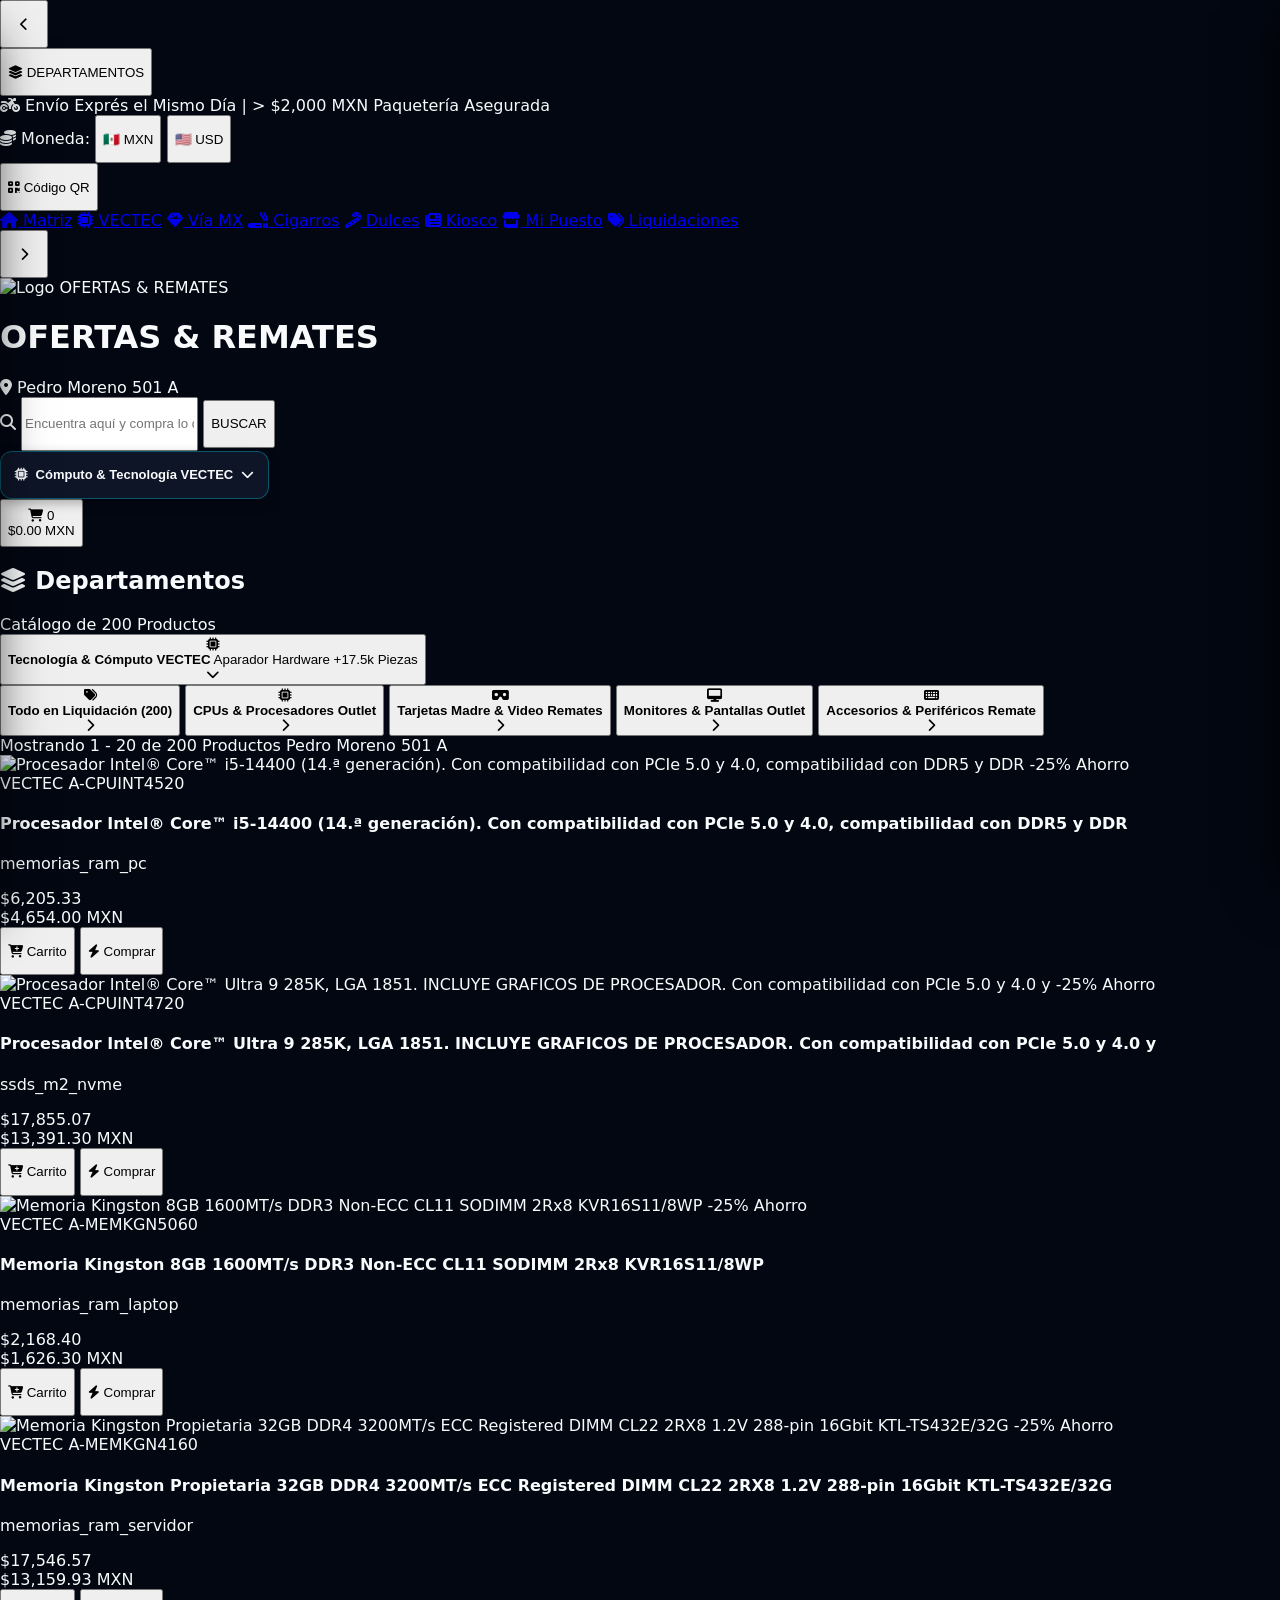
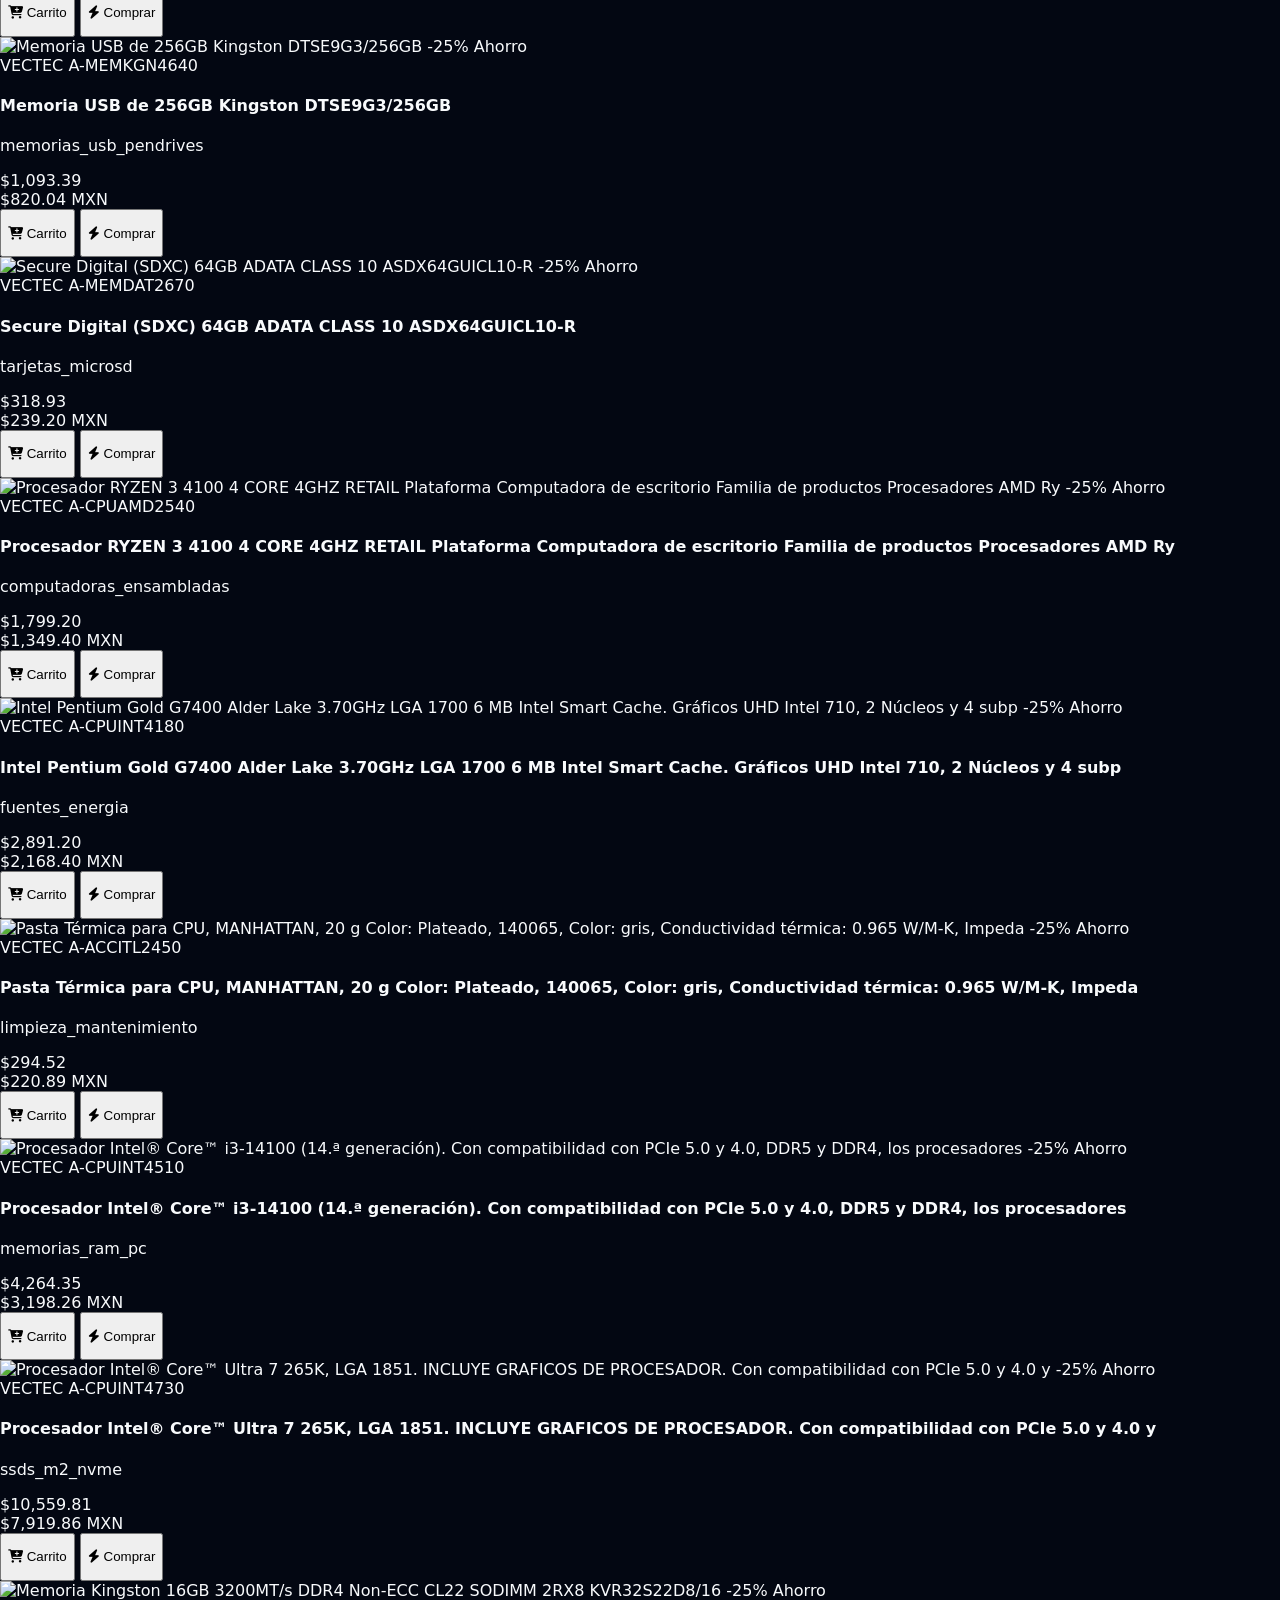
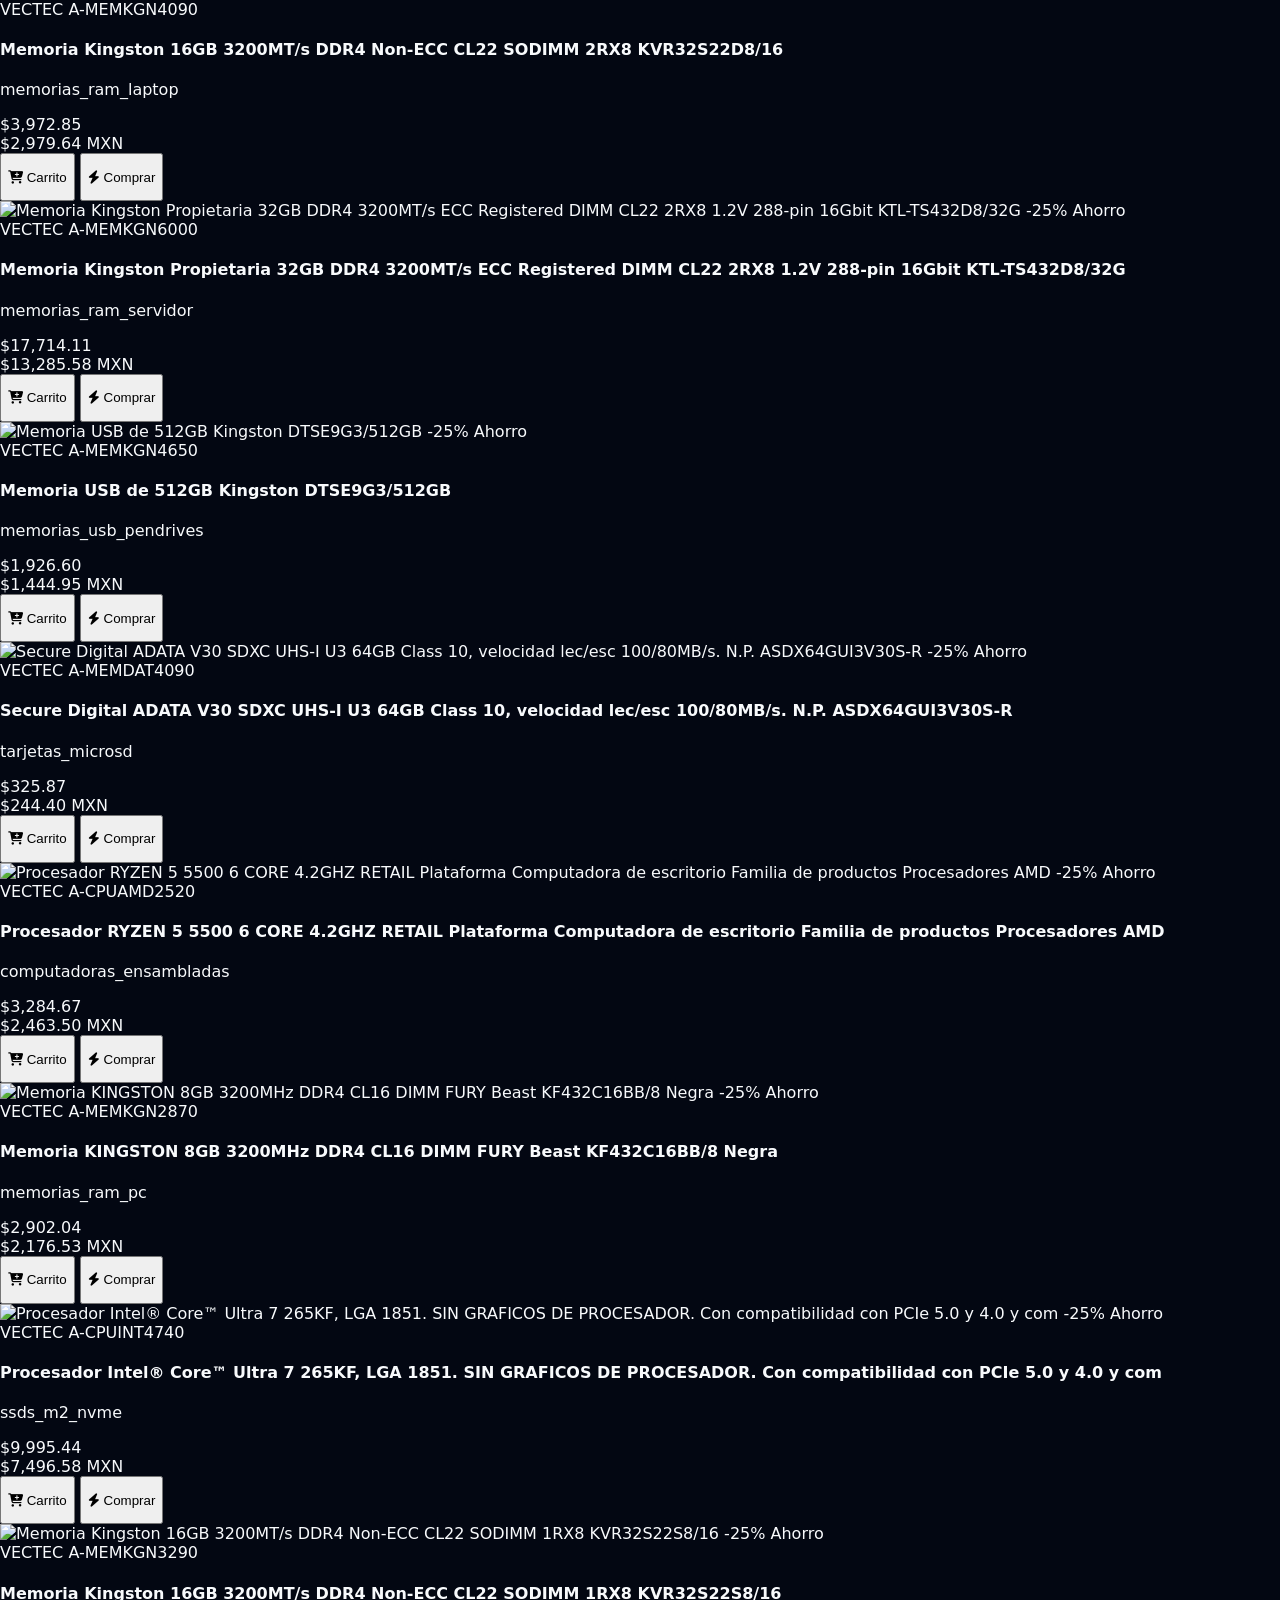
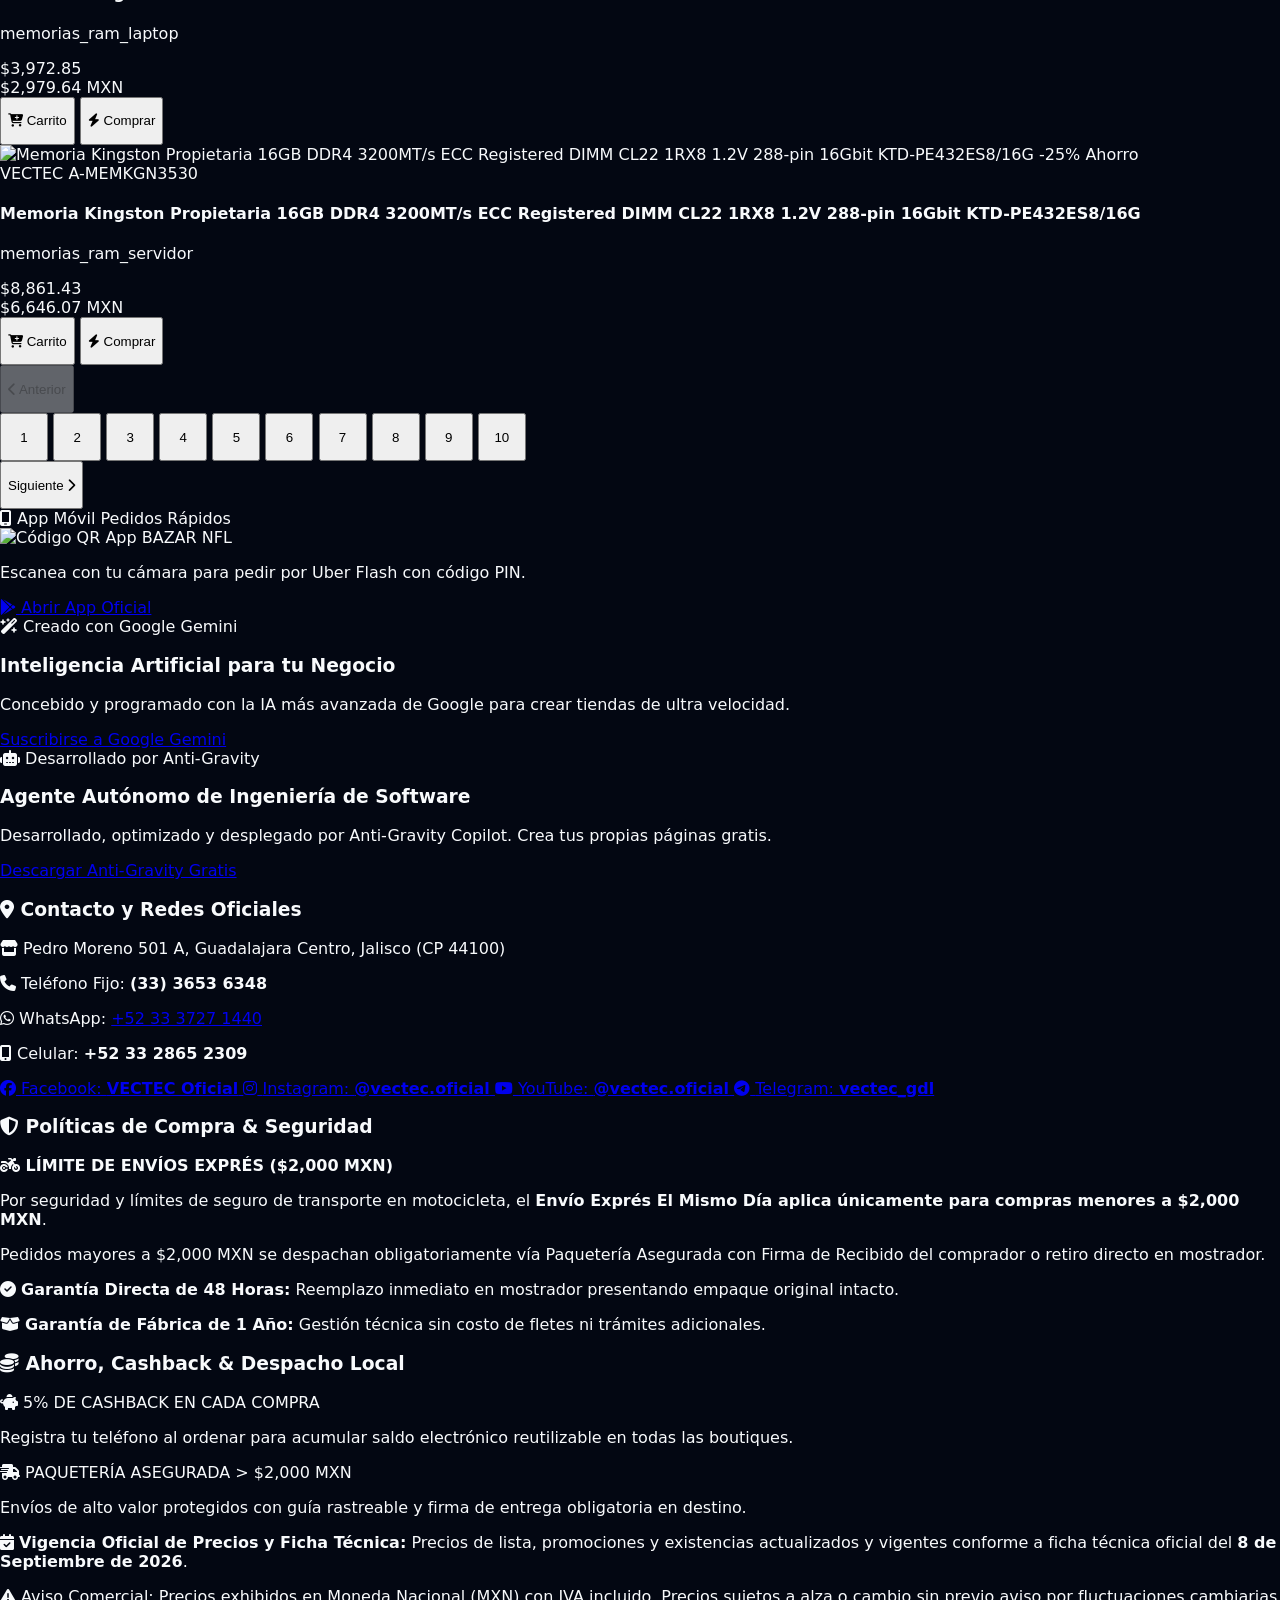
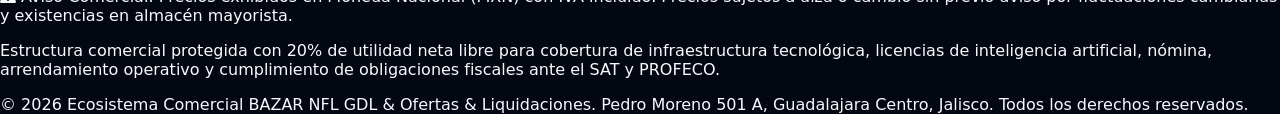
==== commit 1166d21d: "Fix: Checkout con CLABE 012180015425843949, flujo Comprar directo, CRM 10k, vigencia oficial y cabec" ====
--- a/index.html
+++ b/index.html
@@ -313,13 +313,7 @@
                 <a href="https://iaworldcenter-creator.github.io/kiosco-digital/" class="px-2.5 py-1 rounded-xl bg-slate-900 hover:bg-slate-800 text-slate-300 hover:text-white border border-slate-800 text-xs font-bold flex items-center gap-1.5 shrink-0 transition"><i class="fa-solid fa-newspaper text-indigo-400 text-[11px]"></i> Kiosco</a>
                 <a href="https://iaworldcenter-creator.github.io/mi-puesto-bazar/" class="px-2.5 py-1 rounded-xl bg-slate-900 hover:bg-slate-800 text-slate-300 hover:text-white border border-slate-800 text-xs font-bold flex items-center gap-1.5 shrink-0 transition"><i class="fa-solid fa-store text-emerald-400 text-[11px]"></i> Mi Puesto</a>
                 <a href="https://iaworldcenter-creator.github.io/ofertas-y-liquidaciones-/" class="px-3 py-1 rounded-xl bg-cyan-500/20 border-2 border-cyan-300 text-cyan-200 shadow-[0_0_15px_rgba(103,232,249,0.7)] text-xs font-black flex items-center gap-1.5 shrink-0 scale-105 transition"><i class="fa-solid fa-tags text-red-400 text-[11px]"></i> Liquidaciones</a>
-                    <span class="text-slate-700 shrink-0">|</span>
-                    <a href="https://gemini.google.com" target="_blank" rel="noopener" class="px-2.5 py-1 rounded-xl bg-slate-950 border border-slate-800 hover:border-cyan-400 text-cyan-300 text-xs font-bold flex items-center gap-1.5 shrink-0 transition">
-                        <i class="fa-solid fa-wand-magic-sparkles text-cyan-400"></i> Gemini AI
-                    </a>
-                    <a href="https://antigravity.google/download" target="_blank" rel="noopener" class="px-2.5 py-1 rounded-xl bg-slate-950 border border-slate-800 hover:border-amber-400 text-amber-300 text-xs font-bold flex items-center gap-1.5 shrink-0 transition">
-                        <i class="fa-solid fa-download text-amber-400"></i> Anti-Gravity
-                    </a>
+                    
                 </nav>
             </div>
 
@@ -666,11 +660,11 @@
   <!-- FOOTER INSTITUCIONAL OFICIAL (H2: Pie de Página) -->
   
   <!-- FOOTER INSTITUCIONAL OFICIAL (LANDMARK: CONTENTINFO / H2) -->
-  <footer role="contentinfo" class="bg-slate-950 border-t border-slate-800 text-slate-300 text-xs mt-12 pt-10 pb-8" aria-label="Pie de página institucional" id="pie-de-pagina">
+  <footer role="contentinfo" class="bg-slate-950 border-t border-slate-800 text-slate-300 text-xs mt-4 pt-6 pb-6" aria-label="Pie de página institucional" id="pie-de-pagina">
     <h2 class="sr-only">Información Legal, Contacto y Garantías Ofertas & Liquidaciones</h2>
     <div class="max-w-[1440px] mx-auto px-4 sm:px-6 lg:px-8">
       
-      <div class="grid grid-cols-1 md:grid-cols-3 gap-8 pb-10 border-b border-slate-800/80">
+      <div class="grid grid-cols-1 md:grid-cols-3 gap-8 pb-4 border-b border-slate-800/80">
         
         <!-- COLUMNA 1: CONTACTO Y REDES OFICIALES -->
         <div class="space-y-3">
@@ -773,10 +767,10 @@
       <!-- CLÁUSULAS LEGALES, VIGENCIA Y CONDICIONES COMERCIALES (PROFECO / SAT) -->
       <div class="pt-6 pb-2 text-[10.5px] text-slate-300 space-y-2 text-center font-mono leading-relaxed">
         <div class="bg-slate-900/60 border border-slate-800 p-3 rounded-xl max-w-5xl mx-auto space-y-1">
-          <p class="text-amber-300 font-bold">
-            <i class="fa-solid fa-calendar-check text-amber-400 mr-1" aria-hidden="true"></i>
-            Vigencia de Precios y Promociones: Precios de lista y promociones de apertura (-25%) válidos del 24 al 29 de Agosto de 2026.
-          </p>
+          <p class="text-slate-300">
+                        <i class="fa-solid fa-calendar-check text-amber-400 mr-1" aria-hidden="true"></i>
+                        <strong>Vigencia Oficial de Precios y Ficha Técnica:</strong> Precios de lista, promociones y existencias actualizados y vigentes conforme a ficha técnica oficial del <strong>8 de Septiembre de 2026</strong>.
+                    </p>
           <p class="text-slate-300">
             <i class="fa-solid fa-triangle-exclamation text-amber-400 mr-1" aria-hidden="true"></i>
             Aviso Comercial: Precios exhibidos en Moneda Nacional (MXN) con IVA incluido. Precios sujetos a alza o cambio sin previo aviso por fluctuaciones cambiarias y existencias en almacén mayorista.
@@ -819,11 +813,11 @@
     grid.innerHTML = pageItems.map(p => {
       const discountTag = p.descuento_pct > 0 ? `
         <span class="absolute top-1.5 left-1.5 bg-red-600 text-white text-[8px] font-mono font-black px-1.5 py-0.5 rounded shadow uppercase tracking-wider">
-          -${p.descuento_pct}% LIQUIDACIÓN
+          -${p.descuento_pct}% Ahorro
         </span>` : '';
 
       return `
-        <div class="bg-slate-950/90 hover:bg-slate-950 rounded-2xl p-3 flex flex-col justify-between transition group shadow-xl hover:shadow-[0_8px_30px_rgba(239,68,68,0.2)] border border-slate-800/80 min-w-[230px] max-w-[250px] sm:min-w-0 sm:max-w-none snap-start shrink-0 sm:shrink">
+        <div class="bg-slate-950/90 hover:bg-slate-950 rounded-2xl p-3 flex flex-col justify-between transition group shadow-xl hover:shadow-[0_8px_30px_rgba(6,182,212,0.2)] border border-slate-800/80 min-w-[210px] sm:min-w-0">
           <div>
             <div onclick="openProductDetailModal('${p.sku}')" class="cursor-pointer block w-full h-32 sm:h-36 overflow-hidden rounded-xl bg-slate-900 flex items-center justify-center p-2 relative mb-2 shadow-inner group-hover:scale-[1.02] transition">
               <img 
@@ -839,40 +833,41 @@
               ${discountTag}
             </div>
 
-            <div class="flex justify-between items-center text-[8px] font-mono mb-1">
-              <span class="text-red-400 font-bold uppercase truncate">${p.marca || 'VECTEC'}</span>
-              <span class="text-slate-400 font-bold">${p.sku}</span>
+            <div class="flex justify-between items-center text-[10px] font-mono mb-1">
+              <span class="text-cyan-400 font-bold uppercase truncate">${p.marca || 'VECTEC'}</span>
+              <span class="text-slate-300 font-bold bg-slate-900 px-1.5 py-0.5 rounded border border-slate-800">${p.sku}</span>
             </div>
 
             <div onclick="openProductDetailModal('${p.sku}')" class="cursor-pointer block">
-              <h4 class="text-white font-bold text-[11px] mb-1 line-clamp-2 leading-snug group-hover:text-red-300 transition" title="${p.nombre}">
+              <h4 class="text-white font-bold text-xs sm:text-[13px] mb-1 line-clamp-2 leading-snug group-hover:text-cyan-300 transition" title="${p.nombre}">
                 ${p.nombre}
               </h4>
             </div>
-            <p class="text-slate-400 text-[10px] leading-relaxed line-clamp-2 mb-2 font-normal">${p.categoria || 'Outlet & Liquidación'}</p>
+            <p class="text-slate-400 text-[10px] leading-relaxed line-clamp-2 mb-1.5 font-normal">${p.categoria || 'Catálogo VECTEC'}</p>
           </div>
 
           <div>
-            <div class="pt-2 border-t border-slate-900 mb-2 flex flex-col gap-0.5">
-              ${p.precio_original > p.precio ? `
-              <div class="flex items-center justify-between gap-1 text-[10px] font-mono">
-                <span class="text-slate-500 font-bold uppercase text-[8px]">Antes:</span>
-                <span class="text-red-400 font-bold line-through bg-red-950/50 border border-red-500/40 px-1 py-0.2 rounded">$${p.precio_original.toLocaleString('es-MX', { minimumFractionDigits: 2 })}</span>
-              </div>` : ''}
-              <div class="flex items-baseline justify-between">
-                <span class="text-[9px] font-mono text-emerald-400 font-bold uppercase">Remate:</span>
-                <span class="text-sm sm:text-base font-black font-mono text-amber-400">
-                  $${p.precio.toLocaleString('es-MX', { minimumFractionDigits: 2 })} <span class="text-[9px] text-amber-300/80 font-normal">MXN</span>
+            <div class="pt-1.5 border-t border-slate-900 mb-1.5 flex items-center justify-between gap-1">
+              <div>
+                ${p.precio_original > p.precio ? `
+                  <span class="inline-block bg-red-950/70 border border-red-500/50 text-red-300 line-through text-[10px] font-mono px-1.5 py-0.5 rounded shadow-sm">
+                    $${p.precio_original.toLocaleString('es-MX', { minimumFractionDigits: 2 })}
+                  </span>` : ''}
+              </div>
+              <div class="text-right">
+                <span class="text-sm sm:text-base font-black font-mono text-amber-400 drop-shadow-[0_0_8px_rgba(251,191,36,0.3)]">
+                  $${p.precio.toLocaleString('es-MX', { minimumFractionDigits: 2 })}
                 </span>
+                <span class="text-[9px] text-amber-300/80 font-mono">MXN</span>
               </div>
             </div>
 
             <div class="grid grid-cols-2 gap-1">
-              <button onclick="addToCartDirect('${p.sku}', 1)" aria-label="Agregar al carrito" class="bg-slate-900 hover:bg-slate-800 text-red-300 font-bold py-1.5 px-1 rounded-xl text-[9px] flex items-center justify-center gap-1 transition active:scale-95 cursor-pointer shadow border border-red-500/30" title="Agregar a canasta">
-                <i class="fa-solid fa-cart-plus text-[9px]"></i> <span class="truncate">Carrito</span>
+              <button onclick="addToCartDirect('${p.sku}', 1)" aria-label="Agregar al carrito" class="bg-slate-900 hover:bg-slate-800 text-cyan-300 font-bold py-1 px-1.5 rounded-lg text-[10px] sm:text-[11px] flex items-center justify-center gap-1 transition active:scale-95 cursor-pointer shadow border border-cyan-500/30" title="Agregar a canasta">
+                <i class="fa-solid fa-cart-plus text-[10px]"></i> <span class="truncate">Carrito</span>
               </button>
-              <button onclick="buyNowDirect('${p.sku}')" aria-label="Comprar ahora" class="bg-gradient-to-r from-amber-400 to-amber-500 hover:from-amber-300 hover:to-amber-400 text-slate-950 font-black py-1.5 px-1 rounded-xl text-[9px] flex items-center justify-center gap-1 transition active:scale-95 shadow cursor-pointer" title="Comprar ahora">
-                <i class="fa-solid fa-bolt text-[9px]"></i> <span class="truncate">Comprar</span>
+              <button onclick="buyNowDirect('${p.sku}')" aria-label="Comprar ahora" class="bg-gradient-to-r from-amber-400 to-amber-500 hover:from-amber-300 hover:to-amber-400 text-slate-950 font-black py-1 px-1.5 rounded-lg text-[10px] sm:text-[11px] flex items-center justify-center gap-1 transition active:scale-95 shadow cursor-pointer" title="Comprar ahora">
+                <i class="fa-solid fa-bolt text-[10px]"></i> <span class="truncate">Comprar</span>
               </button>
             </div>
           </div>
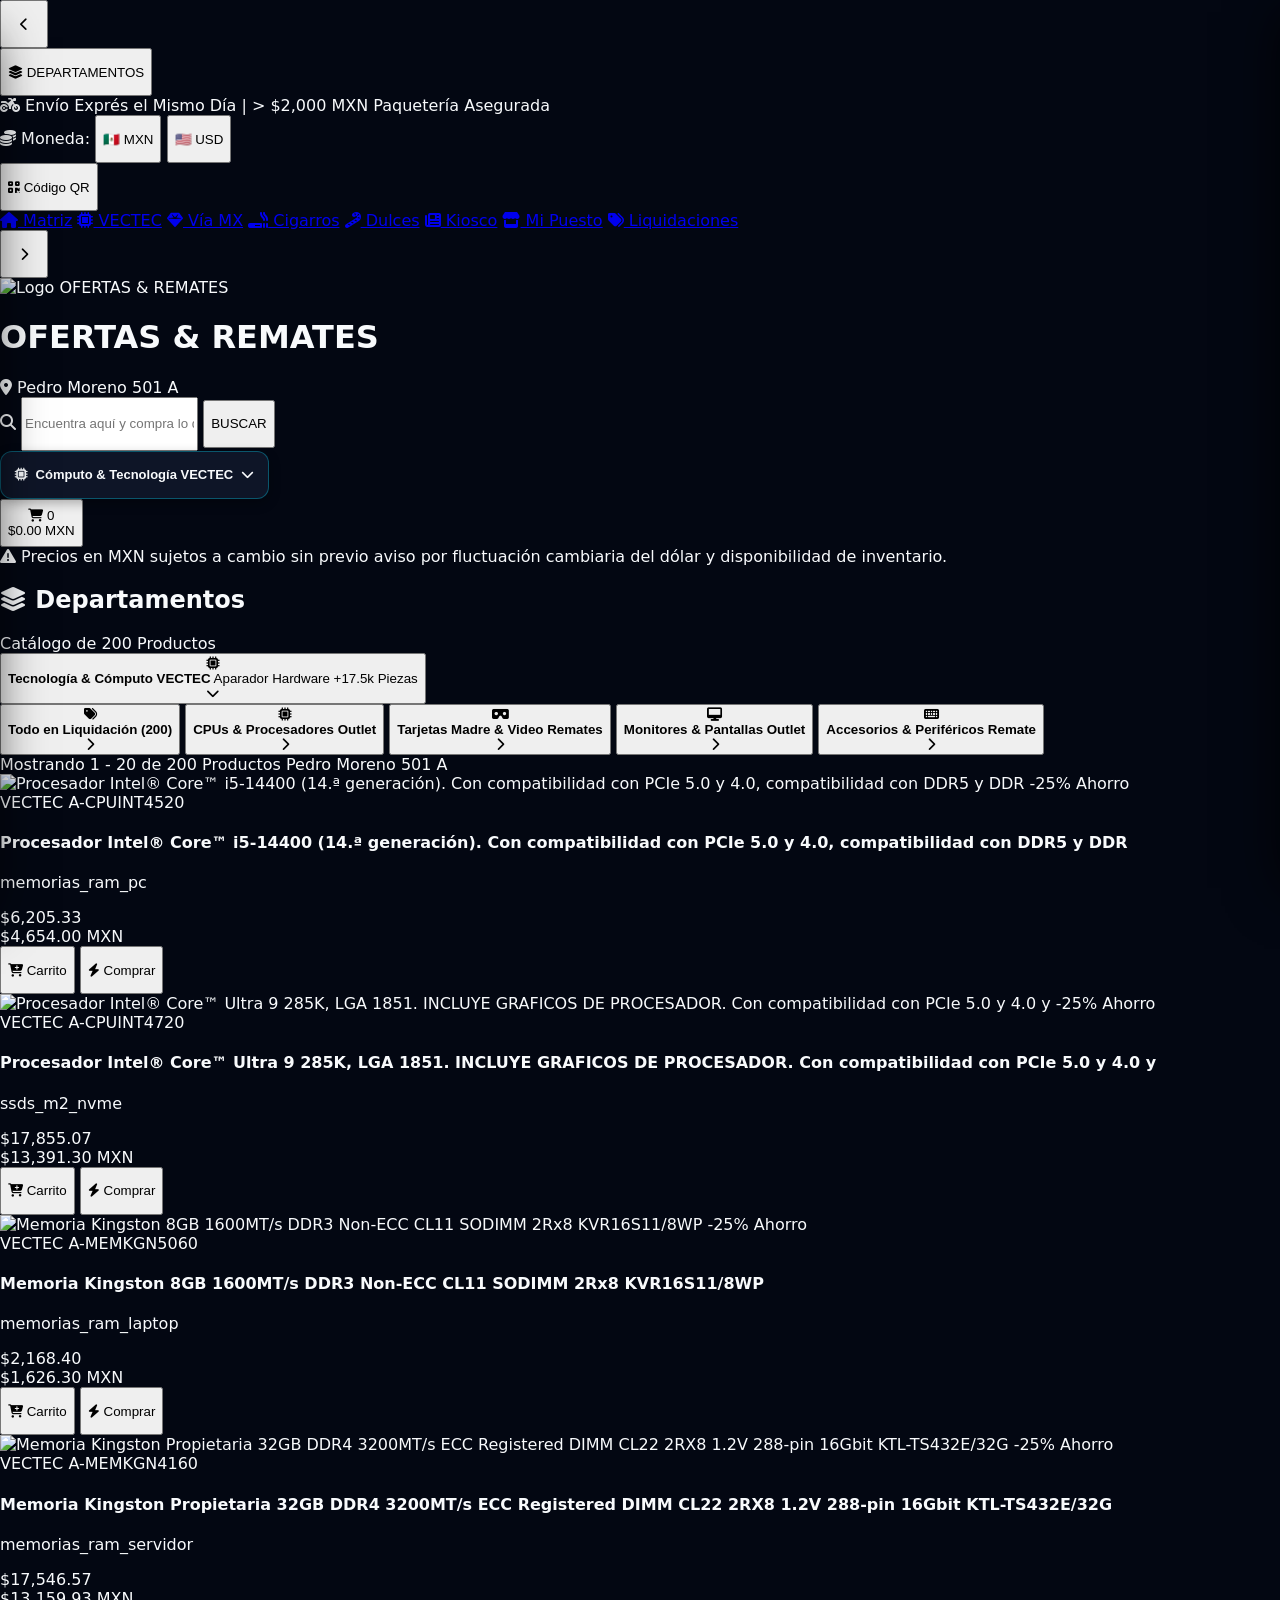
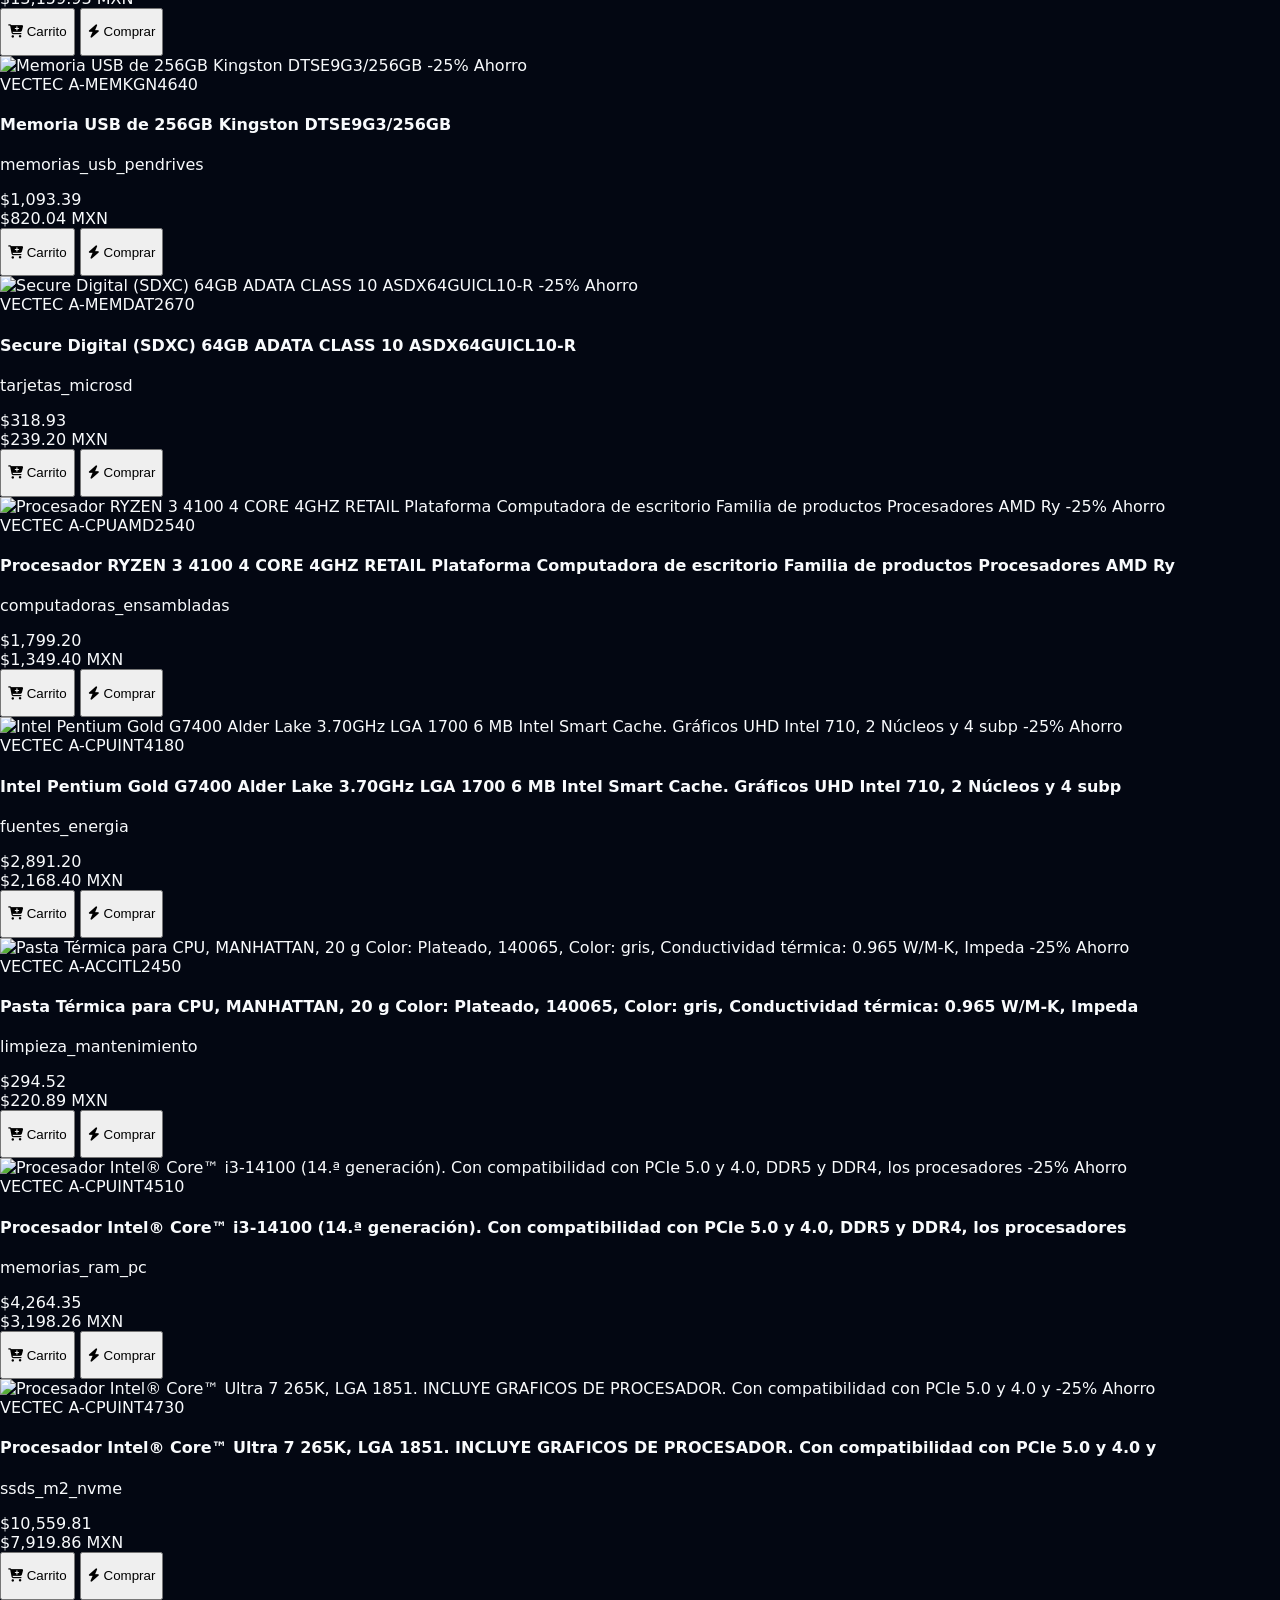
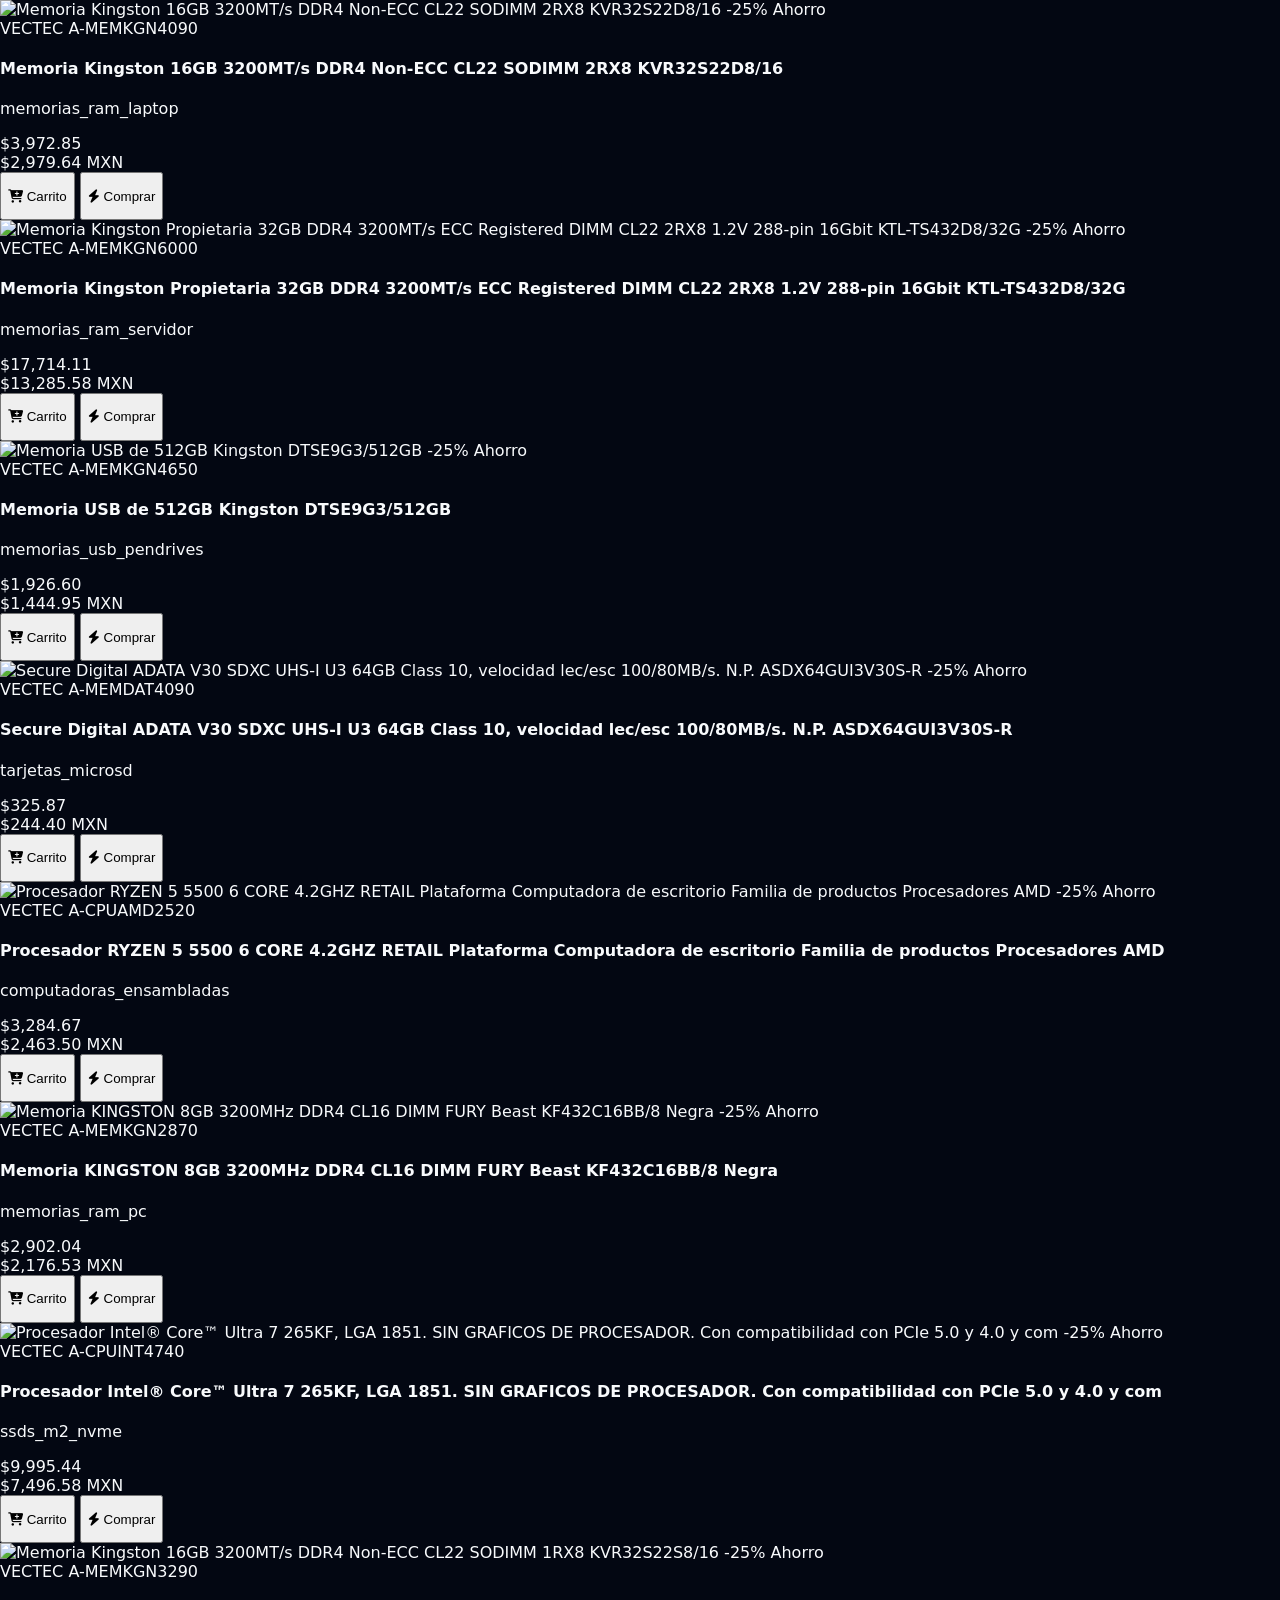
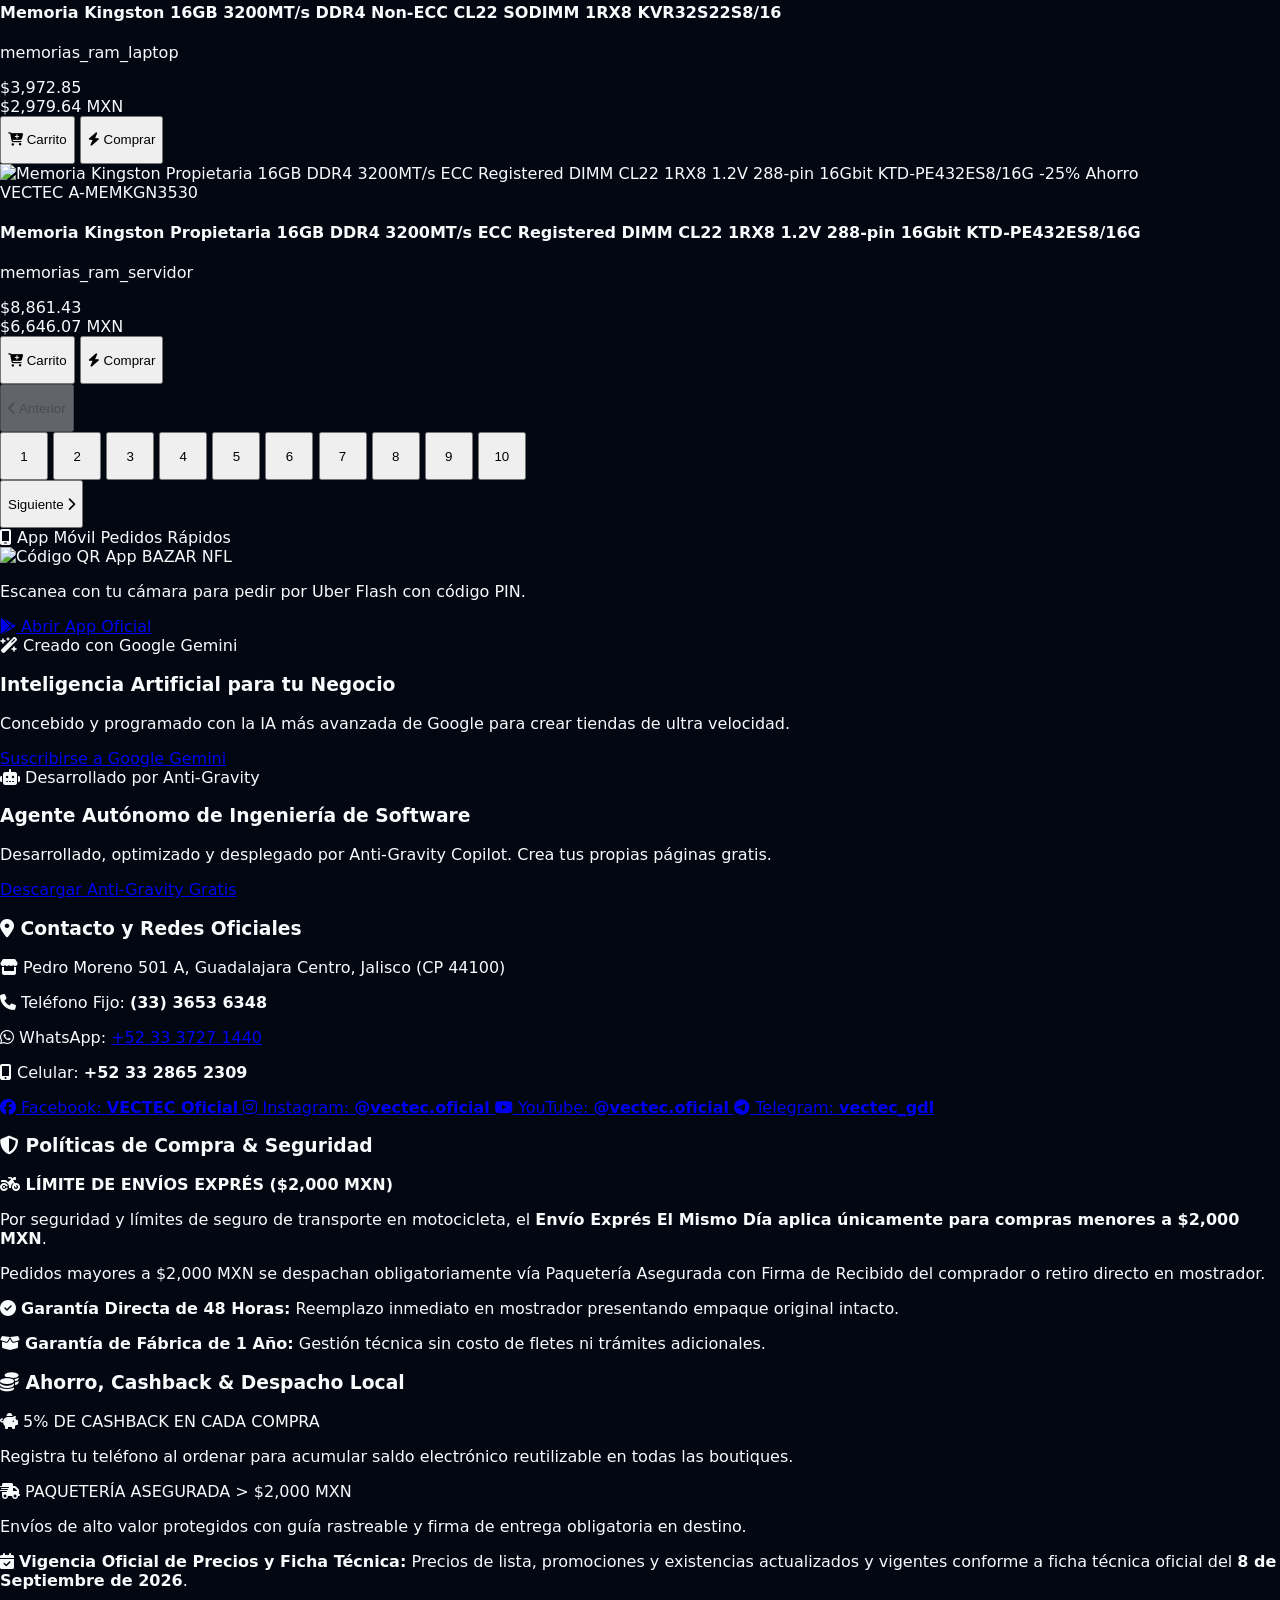
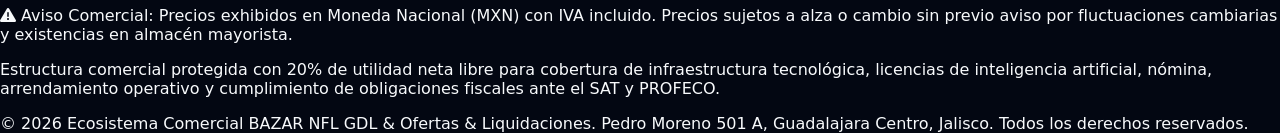
==== commit f46b957b: "fix(checkout): reparacion pasarelas Mercado Pago, SPEI BBVA, Recoger en Tienda y ensambles Vectec 13" ====
--- a/index.html
+++ b/index.html
@@ -3,6 +3,9 @@
 <head>
   <meta charset="UTF-8">
   <meta name="viewport" content="width=device-width, initial-scale=1.0, maximum-scale=5.0">
+    <!-- GOOGLE SEARCH CONSOLE VERIFICATION -->
+    <meta name="google-site-verification" content="2xIPYIU_imoZjFogZhoFRuepS7PFhXQloOamPV7ex6Q" />
+    <meta name="google-site-verification" content="BwSy5nNuFFrHJUtxe189nJtPxM4h5QY-SxK1V8wqYDE" />
   <title>Ofertas y Liquidaciones | Remates, Descuentos y Outlet en Guadalajara</title>
   <meta name="description" content="Bazar de remates, saldos de bodega, oportunidades únicas y descuentos de hasta 50% en Guadalajara Centro. Garantía directa en Pedro Moreno 501 A.">
     <!-- SEO CANONICAL & METAETIQUETAS GEO-LOCALIZADAS GUADALAJARA -->
@@ -370,7 +373,13 @@
         </div>
       </button>
     </div>
-  </header>
+  
+        <!-- AVISO-LEGAL-PRECIOS-VISIBLE-VECTEC -->
+        <div class="w-full bg-amber-500/15 border-t border-amber-500/40 px-3 py-1 text-center text-[10px] sm:text-xs font-mono font-bold text-amber-300 tracking-wide">
+            <i class="fa-solid fa-triangle-exclamation text-amber-400 mr-1"></i>
+            Precios en MXN sujetos a cambio sin previo aviso por fluctuación cambiaria del dólar y disponibilidad de inventario.
+        </div>
+    </header>
 
   <main class="w-full max-w-[99%] 2xl:max-w-[1850px] mx-auto px-2 sm:px-4 py-6 flex-1">
     <div class="flex flex-col lg:flex-row gap-8 items-start justify-center">
@@ -792,6 +801,8 @@
   <script>
   const boutiqueProducts = [{"sku": "A-CPUINT4520", "n": "Procesador Intel® Core™ i5-14400 (14.ª generación). Con compatibilidad con PCIe 5.0 y 4.0, compatibilidad con DDR5 y DDR", "nombre": "Procesador Intel® Core™ i5-14400 (14.ª generación). Con compatibilidad con PCIe 5.0 y 4.0, compatibilidad con DDR5 y DDR", "p": 4654.0, "precio": 4654.0, "o": 6205.33, "precio_original": 6205.33, "m": "VECTEC", "marca": "VECTEC", "c": "memorias_ram_pc", "categoria": "memorias_ram_pc", "img": "https://iaworldcenter-creator.github.io/vectec/assets/img/CPUINT4520.webp", "imagen": "https://iaworldcenter-creator.github.io/vectec/assets/img/CPUINT4520.webp", "stk": 15, "stock": 15, "prov": "A", "est_com": "disponible", "descuento_pct": 25, "store": "ofertas-y-liquidaciones"}, {"sku": "A-CPUINT4720", "n": "Procesador Intel® Core™ Ultra 9 285K, LGA 1851. INCLUYE GRAFICOS DE PROCESADOR. Con compatibilidad con PCIe 5.0 y 4.0 y", "nombre": "Procesador Intel® Core™ Ultra 9 285K, LGA 1851. INCLUYE GRAFICOS DE PROCESADOR. Con compatibilidad con PCIe 5.0 y 4.0 y", "p": 13391.3, "precio": 13391.3, "o": 17855.07, "precio_original": 17855.07, "m": "VECTEC", "marca": "VECTEC", "c": "ssds_m2_nvme", "categoria": "ssds_m2_nvme", "img": "https://iaworldcenter-creator.github.io/vectec/assets/img/CPUINT4720.webp", "imagen": "https://iaworldcenter-creator.github.io/vectec/assets/img/CPUINT4720.webp", "stk": 15, "stock": 15, "prov": "A", "est_com": "disponible", "descuento_pct": 25, "store": "ofertas-y-liquidaciones"}, {"sku": "A-MEMKGN5060", "n": "Memoria Kingston 8GB 1600MT/s DDR3 Non-ECC CL11 SODIMM 2Rx8 KVR16S11/8WP", "nombre": "Memoria Kingston 8GB 1600MT/s DDR3 Non-ECC CL11 SODIMM 2Rx8 KVR16S11/8WP", "p": 1626.3, "precio": 1626.3, "o": 2168.4, "precio_original": 2168.4, "m": "VECTEC", "marca": "VECTEC", "c": "memorias_ram_laptop", "categoria": "memorias_ram_laptop", "img": "https://iaworldcenter-creator.github.io/vectec/assets/img/MEMKGN5060.webp", "imagen": "https://iaworldcenter-creator.github.io/vectec/assets/img/MEMKGN5060.webp", "stk": 15, "stock": 15, "prov": "A", "est_com": "disponible", "descuento_pct": 25, "store": "ofertas-y-liquidaciones"}, {"sku": "A-MEMKGN4160", "n": "Memoria Kingston Propietaria 32GB DDR4 3200MT/s ECC Registered DIMM CL22 2RX8 1.2V 288-pin 16Gbit KTL-TS432E/32G", "nombre": "Memoria Kingston Propietaria 32GB DDR4 3200MT/s ECC Registered DIMM CL22 2RX8 1.2V 288-pin 16Gbit KTL-TS432E/32G", "p": 13159.93, "precio": 13159.93, "o": 17546.57, "precio_original": 17546.57, "m": "VECTEC", "marca": "VECTEC", "c": "memorias_ram_servidor", "categoria": "memorias_ram_servidor", "img": "https://iaworldcenter-creator.github.io/vectec/assets/img/MEMKGN4160.webp", "imagen": "https://iaworldcenter-creator.github.io/vectec/assets/img/MEMKGN4160.webp", "stk": 15, "stock": 15, "prov": "A", "est_com": "disponible", "descuento_pct": 25, "store": "ofertas-y-liquidaciones"}, {"sku": "A-MEMKGN4640", "n": "Memoria USB de 256GB Kingston DTSE9G3/256GB", "nombre": "Memoria USB de 256GB Kingston DTSE9G3/256GB", "p": 820.04, "precio": 820.04, "o": 1093.39, "precio_original": 1093.39, "m": "VECTEC", "marca": "VECTEC", "c": "memorias_usb_pendrives", "categoria": "memorias_usb_pendrives", "img": "https://iaworldcenter-creator.github.io/vectec/assets/img/MEMKGN4640.webp", "imagen": "https://iaworldcenter-creator.github.io/vectec/assets/img/MEMKGN4640.webp", "stk": 15, "stock": 15, "prov": "A", "est_com": "disponible", "descuento_pct": 25, "store": "ofertas-y-liquidaciones"}, {"sku": "A-MEMDAT2670", "n": "Secure Digital (SDXC) 64GB ADATA CLASS 10 ASDX64GUICL10-R", "nombre": "Secure Digital (SDXC) 64GB ADATA CLASS 10 ASDX64GUICL10-R", "p": 239.2, "precio": 239.2, "o": 318.93, "precio_original": 318.93, "m": "VECTEC", "marca": "VECTEC", "c": "tarjetas_microsd", "categoria": "tarjetas_microsd", "img": "https://iaworldcenter-creator.github.io/vectec/assets/img/MEMDAT2670.webp", "imagen": "https://iaworldcenter-creator.github.io/vectec/assets/img/MEMDAT2670.webp", "stk": 15, "stock": 15, "prov": "A", "est_com": "disponible", "descuento_pct": 25, "store": "ofertas-y-liquidaciones"}, {"sku": "A-CPUAMD2540", "n": "Procesador RYZEN 3 4100 4 CORE 4GHZ RETAIL Plataforma Computadora de escritorio Familia de productos Procesadores AMD Ry", "nombre": "Procesador RYZEN 3 4100 4 CORE 4GHZ RETAIL Plataforma Computadora de escritorio Familia de productos Procesadores AMD Ry", "p": 1349.4, "precio": 1349.4, "o": 1799.2, "precio_original": 1799.2, "m": "VECTEC", "marca": "VECTEC", "c": "computadoras_ensambladas", "categoria": "computadoras_ensambladas", "img": "https://iaworldcenter-creator.github.io/vectec/assets/img/CPUAMD2540.webp", "imagen": "https://iaworldcenter-creator.github.io/vectec/assets/img/CPUAMD2540.webp", "stk": 15, "stock": 15, "prov": "A", "est_com": "disponible", "descuento_pct": 25, "store": "ofertas-y-liquidaciones"}, {"sku": "A-CPUINT4180", "n": "Intel Pentium Gold G7400 Alder Lake 3.70GHz LGA 1700 6 MB Intel Smart Cache. Gráficos UHD Intel 710, 2 Núcleos y 4 subp", "nombre": "Intel Pentium Gold G7400 Alder Lake 3.70GHz LGA 1700 6 MB Intel Smart Cache. Gráficos UHD Intel 710, 2 Núcleos y 4 subp", "p": 2168.4, "precio": 2168.4, "o": 2891.2, "precio_original": 2891.2, "m": "VECTEC", "marca": "VECTEC", "c": "fuentes_energia", "categoria": "fuentes_energia", "img": "https://iaworldcenter-creator.github.io/vectec/assets/img/CPUINT4180.webp", "imagen": "https://iaworldcenter-creator.github.io/vectec/assets/img/CPUINT4180.webp", "stk": 15, "stock": 15, "prov": "A", "est_com": "disponible", "descuento_pct": 25, "store": "ofertas-y-liquidaciones"}, {"sku": "A-ACCITL2450", "n": "Pasta Térmica para CPU, MANHATTAN, 20 g Color: Plateado, 140065, Color: gris, Conductividad térmica: 0.965 W/M-K, Impeda", "nombre": "Pasta Térmica para CPU, MANHATTAN, 20 g Color: Plateado, 140065, Color: gris, Conductividad térmica: 0.965 W/M-K, Impeda", "p": 220.89, "precio": 220.89, "o": 294.52, "precio_original": 294.52, "m": "VECTEC", "marca": "VECTEC", "c": "limpieza_mantenimiento", "categoria": "limpieza_mantenimiento", "img": "https://iaworldcenter-creator.github.io/vectec/assets/img/ACCITL2450.webp", "imagen": "https://iaworldcenter-creator.github.io/vectec/assets/img/ACCITL2450.webp", "stk": 15, "stock": 15, "prov": "A", "est_com": "disponible", "descuento_pct": 25, "store": "ofertas-y-liquidaciones"}, {"sku": "A-CPUINT4510", "n": "Procesador Intel® Core™ i3-14100 (14.ª generación). Con compatibilidad con PCIe 5.0 y 4.0, DDR5 y DDR4, los procesadores", "nombre": "Procesador Intel® Core™ i3-14100 (14.ª generación). Con compatibilidad con PCIe 5.0 y 4.0, DDR5 y DDR4, los procesadores", "p": 3198.26, "precio": 3198.26, "o": 4264.35, "precio_original": 4264.35, "m": "VECTEC", "marca": "VECTEC", "c": "memorias_ram_pc", "categoria": "memorias_ram_pc", "img": "https://iaworldcenter-creator.github.io/vectec/assets/img/CPUINT4510.webp", "imagen": "https://iaworldcenter-creator.github.io/vectec/assets/img/CPUINT4510.webp", "stk": 15, "stock": 15, "prov": "A", "est_com": "disponible", "descuento_pct": 25, "store": "ofertas-y-liquidaciones"}, {"sku": "A-CPUINT4730", "n": "Procesador Intel® Core™ Ultra 7 265K, LGA 1851. INCLUYE GRAFICOS DE PROCESADOR. Con compatibilidad con PCIe 5.0 y 4.0 y", "nombre": "Procesador Intel® Core™ Ultra 7 265K, LGA 1851. INCLUYE GRAFICOS DE PROCESADOR. Con compatibilidad con PCIe 5.0 y 4.0 y", "p": 7919.86, "precio": 7919.86, "o": 10559.81, "precio_original": 10559.81, "m": "VECTEC", "marca": "VECTEC", "c": "ssds_m2_nvme", "categoria": "ssds_m2_nvme", "img": "https://iaworldcenter-creator.github.io/vectec/assets/img/CPUINT4730.webp", "imagen": "https://iaworldcenter-creator.github.io/vectec/assets/img/CPUINT4730.webp", "stk": 15, "stock": 15, "prov": "A", "est_com": "disponible", "descuento_pct": 25, "store": "ofertas-y-liquidaciones"}, {"sku": "A-MEMKGN4090", "n": "Memoria Kingston 16GB 3200MT/s DDR4 Non-ECC CL22 SODIMM 2RX8 KVR32S22D8/16", "nombre": "Memoria Kingston 16GB 3200MT/s DDR4 Non-ECC CL22 SODIMM 2RX8 KVR32S22D8/16", "p": 2979.64, "precio": 2979.64, "o": 3972.85, "precio_original": 3972.85, "m": "VECTEC", "marca": "VECTEC", "c": "memorias_ram_laptop", "categoria": "memorias_ram_laptop", "img": "https://iaworldcenter-creator.github.io/vectec/assets/img/MEMKGN4090.webp", "imagen": "https://iaworldcenter-creator.github.io/vectec/assets/img/MEMKGN4090.webp", "stk": 15, "stock": 15, "prov": "A", "est_com": "disponible", "descuento_pct": 25, "store": "ofertas-y-liquidaciones"}, {"sku": "A-MEMKGN6000", "n": "Memoria Kingston Propietaria 32GB DDR4 3200MT/s ECC Registered DIMM CL22 2RX8 1.2V 288-pin 16Gbit KTL-TS432D8/32G", "nombre": "Memoria Kingston Propietaria 32GB DDR4 3200MT/s ECC Registered DIMM CL22 2RX8 1.2V 288-pin 16Gbit KTL-TS432D8/32G", "p": 13285.58, "precio": 13285.58, "o": 17714.11, "precio_original": 17714.11, "m": "VECTEC", "marca": "VECTEC", "c": "memorias_ram_servidor", "categoria": "memorias_ram_servidor", "img": "https://iaworldcenter-creator.github.io/vectec/assets/img/MEMKGN6000.webp", "imagen": "https://iaworldcenter-creator.github.io/vectec/assets/img/MEMKGN6000.webp", "stk": 15, "stock": 15, "prov": "A", "est_com": "disponible", "descuento_pct": 25, "store": "ofertas-y-liquidaciones"}, {"sku": "A-MEMKGN4650", "n": "Memoria USB de 512GB Kingston DTSE9G3/512GB", "nombre": "Memoria USB de 512GB Kingston DTSE9G3/512GB", "p": 1444.95, "precio": 1444.95, "o": 1926.6, "precio_original": 1926.6, "m": "VECTEC", "marca": "VECTEC", "c": "memorias_usb_pendrives", "categoria": "memorias_usb_pendrives", "img": "https://iaworldcenter-creator.github.io/vectec/assets/img/MEMKGN4650.webp", "imagen": "https://iaworldcenter-creator.github.io/vectec/assets/img/MEMKGN4650.webp", "stk": 15, "stock": 15, "prov": "A", "est_com": "disponible", "descuento_pct": 25, "store": "ofertas-y-liquidaciones"}, {"sku": "A-MEMDAT4090", "n": "Secure Digital ADATA V30 SDXC UHS-I U3 64GB Class 10, velocidad lec/esc 100/80MB/s. N.P. ASDX64GUI3V30S-R", "nombre": "Secure Digital ADATA V30 SDXC UHS-I U3 64GB Class 10, velocidad lec/esc 100/80MB/s. N.P. ASDX64GUI3V30S-R", "p": 244.4, "precio": 244.4, "o": 325.87, "precio_original": 325.87, "m": "VECTEC", "marca": "VECTEC", "c": "tarjetas_microsd", "categoria": "tarjetas_microsd", "img": "https://iaworldcenter-creator.github.io/vectec/assets/img/MEMDAT4090.webp", "imagen": "https://iaworldcenter-creator.github.io/vectec/assets/img/MEMDAT4090.webp", "stk": 15, "stock": 15, "prov": "A", "est_com": "disponible", "descuento_pct": 25, "store": "ofertas-y-liquidaciones"}, {"sku": "A-CPUAMD2520", "n": "Procesador RYZEN 5 5500 6 CORE 4.2GHZ RETAIL Plataforma Computadora de escritorio Familia de productos Procesadores AMD", "nombre": "Procesador RYZEN 5 5500 6 CORE 4.2GHZ RETAIL Plataforma Computadora de escritorio Familia de productos Procesadores AMD", "p": 2463.5, "precio": 2463.5, "o": 3284.67, "precio_original": 3284.67, "m": "VECTEC", "marca": "VECTEC", "c": "computadoras_ensambladas", "categoria": "computadoras_ensambladas", "img": "https://iaworldcenter-creator.github.io/vectec/assets/img/CPUAMD2520.webp", "imagen": "https://iaworldcenter-creator.github.io/vectec/assets/img/CPUAMD2520.webp", "stk": 15, "stock": 15, "prov": "A", "est_com": "disponible", "descuento_pct": 25, "store": "ofertas-y-liquidaciones"}, {"sku": "A-MEMKGN2870", "n": "Memoria KINGSTON 8GB 3200MHz DDR4 CL16 DIMM FURY Beast KF432C16BB/8 Negra", "nombre": "Memoria KINGSTON 8GB 3200MHz DDR4 CL16 DIMM FURY Beast KF432C16BB/8 Negra", "p": 2176.53, "precio": 2176.53, "o": 2902.04, "precio_original": 2902.04, "m": "VECTEC", "marca": "VECTEC", "c": "memorias_ram_pc", "categoria": "memorias_ram_pc", "img": "https://iaworldcenter-creator.github.io/vectec/assets/img/MEMKGN2870.webp", "imagen": "https://iaworldcenter-creator.github.io/vectec/assets/img/MEMKGN2870.webp", "stk": 15, "stock": 15, "prov": "A", "est_com": "disponible", "descuento_pct": 25, "store": "ofertas-y-liquidaciones"}, {"sku": "A-CPUINT4740", "n": "Procesador Intel® Core™ Ultra 7 265KF, LGA 1851. SIN GRAFICOS DE PROCESADOR. Con compatibilidad con PCIe 5.0 y 4.0 y com", "nombre": "Procesador Intel® Core™ Ultra 7 265KF, LGA 1851. SIN GRAFICOS DE PROCESADOR. Con compatibilidad con PCIe 5.0 y 4.0 y com", "p": 7496.58, "precio": 7496.58, "o": 9995.44, "precio_original": 9995.44, "m": "VECTEC", "marca": "VECTEC", "c": "ssds_m2_nvme", "categoria": "ssds_m2_nvme", "img": "https://iaworldcenter-creator.github.io/vectec/assets/img/CPUINT4740.webp", "imagen": "https://iaworldcenter-creator.github.io/vectec/assets/img/CPUINT4740.webp", "stk": 15, "stock": 15, "prov": "A", "est_com": "disponible", "descuento_pct": 25, "store": "ofertas-y-liquidaciones"}, {"sku": "A-MEMKGN3290", "n": "Memoria Kingston 16GB 3200MT/s DDR4 Non-ECC CL22 SODIMM 1RX8 KVR32S22S8/16", "nombre": "Memoria Kingston 16GB 3200MT/s DDR4 Non-ECC CL22 SODIMM 1RX8 KVR32S22S8/16", "p": 2979.64, "precio": 2979.64, "o": 3972.85, "precio_original": 3972.85, "m": "VECTEC", "marca": "VECTEC", "c": "memorias_ram_laptop", "categoria": "memorias_ram_laptop", "img": "https://iaworldcenter-creator.github.io/vectec/assets/img/MEMKGN3290.webp", "imagen": "https://iaworldcenter-creator.github.io/vectec/assets/img/MEMKGN3290.webp", "stk": 15, "stock": 15, "prov": "A", "est_com": "disponible", "descuento_pct": 25, "store": "ofertas-y-liquidaciones"}, {"sku": "A-MEMKGN3530", "n": "Memoria Kingston Propietaria 16GB DDR4 3200MT/s ECC Registered DIMM CL22 1RX8 1.2V 288-pin 16Gbit KTD-PE432ES8/16G", "nombre": "Memoria Kingston Propietaria 16GB DDR4 3200MT/s ECC Registered DIMM CL22 1RX8 1.2V 288-pin 16Gbit KTD-PE432ES8/16G", "p": 6646.07, "precio": 6646.07, "o": 8861.43, "precio_original": 8861.43, "m": "VECTEC", "marca": "VECTEC", "c": "memorias_ram_servidor", "categoria": "memorias_ram_servidor", "img": "https://iaworldcenter-creator.github.io/vectec/assets/img/MEMKGN3530.webp", "imagen": "https://iaworldcenter-creator.github.io/vectec/assets/img/MEMKGN3530.webp", "stk": 15, "stock": 15, "prov": "A", "est_com": "disponible", "descuento_pct": 25, "store": "ofertas-y-liquidaciones"}, {"sku": "A-MEMKGN5230", "n": "Memoria USB de 64GB Kingston DTXS/64GB Exodia S (Negro)", "nombre": "Memoria USB de 64GB Kingston DTXS/64GB Exodia S (Negro)", "p": 107.9, "precio": 107.9, "o": 143.87, "precio_original": 143.87, "m": "VECTEC", "marca": "VECTEC", "c": "memorias_usb_pendrives", "categoria": "memorias_usb_pendrives", "img": "https://iaworldcenter-creator.github.io/vectec/assets/img/MEMKGN5230.webp", "imagen": "https://iaworldcenter-creator.github.io/vectec/assets/img/MEMKGN5230.webp", "stk": 15, "stock": 15, "prov": "A", "est_com": "disponible", "descuento_pct": 25, "store": "ofertas-y-liquidaciones"}, {"sku": "A-MEMDAT6210", "n": "Secure Digital ADATA V30 SDXC UHS-I U3 128GB Class 10, velocidad lec/esc 100/85MB/s. N.P. ASDX128GUI3V30S-R", "nombre": "Secure Digital ADATA V30 SDXC UHS-I U3 128GB Class 10, velocidad lec/esc 100/85MB/s. N.P. ASDX128GUI3V30S-R", "p": 605.8, "precio": 605.8, "o": 807.73, "precio_original": 807.73, "m": "VECTEC", "marca": "VECTEC", "c": "tarjetas_microsd", "categoria": "tarjetas_microsd", "img": "https://iaworldcenter-creator.github.io/vectec/assets/img/MEMDAT6210.webp", "imagen": "https://iaworldcenter-creator.github.io/vectec/assets/img/MEMDAT6210.webp", "stk": 15, "stock": 15, "prov": "A", "est_com": "disponible", "descuento_pct": 25, "store": "ofertas-y-liquidaciones"}, {"sku": "A-CPUAMD2530", "n": "Procesador RYZEN 5 7600 6 CORE 65W RETAIL Plataforma Computadora de escritorio Familia de productos Procesadores AMD Ryz", "nombre": "Procesador RYZEN 5 7600 6 CORE 65W RETAIL Plataforma Computadora de escritorio Familia de productos Procesadores AMD Ryz", "p": 4010.5, "precio": 4010.5, "o": 5347.33, "precio_original": 5347.33, "m": "VECTEC", "marca": "VECTEC", "c": "computadoras_ensambladas", "categoria": "computadoras_ensambladas", "img": "https://iaworldcenter-creator.github.io/vectec/assets/img/CPUAMD2530.webp", "imagen": "https://iaworldcenter-creator.github.io/vectec/assets/img/CPUAMD2530.webp", "stk": 15, "stock": 15, "prov": "A", "est_com": "disponible", "descuento_pct": 25, "store": "ofertas-y-liquidaciones"}, {"sku": "A-MEMKGN2910", "n": "Memoria KINGSTON 16GB 3200MHz DDR4 CL16 DIMM 1Gx8 FURY Beast KF432C16BB1/16 Negra", "nombre": "Memoria KINGSTON 16GB 3200MHz DDR4 CL16 DIMM 1Gx8 FURY Beast KF432C16BB1/16 Negra", "p": 3141.32, "precio": 3141.32, "o": 4188.43, "precio_original": 4188.43, "m": "VECTEC", "marca": "VECTEC", "c": "memorias_ram_pc", "categoria": "memorias_ram_pc", "img": "https://iaworldcenter-creator.github.io/vectec/assets/img/MEMKGN2910.webp", "imagen": "https://iaworldcenter-creator.github.io/vectec/assets/img/MEMKGN2910.webp", "stk": 15, "stock": 15, "prov": "A", "est_com": "disponible", "descuento_pct": 25, "store": "ofertas-y-liquidaciones"}, {"sku": "A-CPUINT4750", "n": "Procesador Intel® Core™ Ultra 5 245K, LGA 1851. INCLUYE GRAFICOS DE PROCESADOR. Con compatibilidad con PCIe 5.0 y 4.0 y", "nombre": "Procesador Intel® Core™ Ultra 5 245K, LGA 1851. INCLUYE GRAFICOS DE PROCESADOR. Con compatibilidad con PCIe 5.0 y 4.0 y", "p": 5004.22, "precio": 5004.22, "o": 6672.29, "precio_original": 6672.29, "m": "VECTEC", "marca": "VECTEC", "c": "ssds_m2_nvme", "categoria": "ssds_m2_nvme", "img": "https://iaworldcenter-creator.github.io/vectec/assets/img/CPUINT4750.webp", "imagen": "https://iaworldcenter-creator.github.io/vectec/assets/img/CPUINT4750.webp", "stk": 15, "stock": 15, "prov": "A", "est_com": "disponible", "descuento_pct": 25, "store": "ofertas-y-liquidaciones"}, {"sku": "A-MEMKGN4990", "n": "Memoria Kingston 8GB 3200MT/s DDR4 Non-ECC CL22 SODIMM 1RX8 KVR32S22S8/8", "nombre": "Memoria Kingston 8GB 3200MT/s DDR4 Non-ECC CL22 SODIMM 1RX8 KVR32S22S8/8", "p": 2117.57, "precio": 2117.57, "o": 2823.43, "precio_original": 2823.43, "m": "VECTEC", "marca": "VECTEC", "c": "memorias_ram_laptop", "categoria": "memorias_ram_laptop", "img": "https://iaworldcenter-creator.github.io/vectec/assets/img/MEMKGN4990.webp", "imagen": "https://iaworldcenter-creator.github.io/vectec/assets/img/MEMKGN4990.webp", "stk": 15, "stock": 15, "prov": "A", "est_com": "disponible", "descuento_pct": 25, "store": "ofertas-y-liquidaciones"}, {"sku": "A-MEMKGN2620", "n": "Memoria Kingston Propietaria 8GB DDR4 3200MT/s Non-ECC Unbuffered DIMM CL22 1RX16 1.2V 288-pin 16Gbit KCP432NS6/8", "nombre": "Memoria Kingston Propietaria 8GB DDR4 3200MT/s Non-ECC Unbuffered DIMM CL22 1RX16 1.2V 288-pin 16Gbit KCP432NS6/8", "p": 2881.54, "precio": 2881.54, "o": 3842.05, "precio_original": 3842.05, "m": "VECTEC", "marca": "VECTEC", "c": "memorias_ram_servidor", "categoria": "memorias_ram_servidor", "img": "https://iaworldcenter-creator.github.io/vectec/assets/img/MEMKGN2620.webp", "imagen": "https://iaworldcenter-creator.github.io/vectec/assets/img/MEMKGN2620.webp", "stk": 15, "stock": 15, "prov": "A", "est_com": "disponible", "descuento_pct": 25, "store": "ofertas-y-liquidaciones"}, {"sku": "A-MEMKGN5240", "n": "Memoria USB de 128GB Kingston DTXS/128GB Exodia S (Negro + Azul)", "nombre": "Memoria USB de 128GB Kingston DTXS/128GB Exodia S (Negro + Azul)", "p": 178.1, "precio": 178.1, "o": 237.47, "precio_original": 237.47, "m": "VECTEC", "marca": "VECTEC", "c": "memorias_usb_pendrives", "categoria": "memorias_usb_pendrives", "img": "https://iaworldcenter-creator.github.io/vectec/assets/img/MEMKGN5240.webp", "imagen": "https://iaworldcenter-creator.github.io/vectec/assets/img/MEMKGN5240.webp", "stk": 15, "stock": 15, "prov": "A", "est_com": "disponible", "descuento_pct": 25, "store": "ofertas-y-liquidaciones"}, {"sku": "A-MEMDAT6490", "n": "Micro Secure Digital ADATA microSDXC/SDHC UHS-I U3 V30 128GB Clase 10 (A2), Velocidad de lectura / escritura 100/85 (MB/", "nombre": "Micro Secure Digital ADATA microSDXC/SDHC UHS-I U3 V30 128GB Clase 10 (A2), Velocidad de lectura / escritura 100/85 (MB/", "p": 1060.8, "precio": 1060.8, "o": 1414.4, "precio_original": 1414.4, "m": "VECTEC", "marca": "VECTEC", "c": "tarjetas_microsd", "categoria": "tarjetas_microsd", "img": "https://iaworldcenter-creator.github.io/vectec/assets/img/MEMDAT6490.webp", "imagen": "https://iaworldcenter-creator.github.io/vectec/assets/img/MEMDAT6490.webp", "stk": 15, "stock": 15, "prov": "A", "est_com": "disponible", "descuento_pct": 25, "store": "ofertas-y-liquidaciones"}, {"sku": "A-CPUAMD2500", "n": "Procesador RYZEN 7 5700X 8 CORE 4.6GHZ RETAIL Plataforma Computadora de escritorio Familia de productos Procesadores AMD", "nombre": "Procesador RYZEN 7 5700X 8 CORE 4.6GHZ RETAIL Plataforma Computadora de escritorio Familia de productos Procesadores AMD", "p": 4551.3, "precio": 4551.3, "o": 6068.4, "precio_original": 6068.4, "m": "VECTEC", "marca": "VECTEC", "c": "computadoras_ensambladas", "categoria": "computadoras_ensambladas", "img": "https://iaworldcenter-creator.github.io/vectec/assets/img/CPUAMD2500.webp", "imagen": "https://iaworldcenter-creator.github.io/vectec/assets/img/CPUAMD2500.webp", "stk": 15, "stock": 15, "prov": "A", "est_com": "disponible", "descuento_pct": 25, "store": "ofertas-y-liquidaciones"}, {"sku": "A-MEMKGN3750", "n": "Memoria KINGSTON 16GB 3200MT/s DDR4 CL16 DIMM FURY Beast KF432C16BB/16 Negra", "nombre": "Memoria KINGSTON 16GB 3200MT/s DDR4 CL16 DIMM FURY Beast KF432C16BB/16 Negra", "p": 5035.42, "precio": 5035.42, "o": 6713.89, "precio_original": 6713.89, "m": "VECTEC", "marca": "VECTEC", "c": "memorias_ram_pc", "categoria": "memorias_ram_pc", "img": "https://iaworldcenter-creator.github.io/vectec/assets/img/MEMKGN3750.webp", "imagen": "https://iaworldcenter-creator.github.io/vectec/assets/img/MEMKGN3750.webp", "stk": 15, "stock": 15, "prov": "A", "est_com": "disponible", "descuento_pct": 25, "store": "ofertas-y-liquidaciones"}, {"sku": "A-CPUINT4760", "n": "Procesador Intel® Core™ Ultra 5 245KF, LGA 1851. SIN GRAFICOS DE PROCESADOR. Con compatibilidad con PCIe 5.0 y 4.0 y com", "nombre": "Procesador Intel® Core™ Ultra 5 245KF, LGA 1851. SIN GRAFICOS DE PROCESADOR. Con compatibilidad con PCIe 5.0 y 4.0 y com", "p": 4735.9, "precio": 4735.9, "o": 6314.53, "precio_original": 6314.53, "m": "VECTEC", "marca": "VECTEC", "c": "ssds_m2_nvme", "categoria": "ssds_m2_nvme", "img": "https://iaworldcenter-creator.github.io/vectec/assets/img/CPUINT4760.webp", "imagen": "https://iaworldcenter-creator.github.io/vectec/assets/img/CPUINT4760.webp", "stk": 15, "stock": 15, "prov": "A", "est_com": "disponible", "descuento_pct": 25, "store": "ofertas-y-liquidaciones"}, {"sku": "A-MEMKGN4850", "n": "Memoria Kingston 32GB 5600MTS DDR5 Non-ECC CL46 SODIMM 2RX8 KVR56S46BD8-32", "nombre": "Memoria Kingston 32GB 5600MTS DDR5 Non-ECC CL46 SODIMM 2RX8 KVR56S46BD8-32", "p": 10800.4, "precio": 10800.4, "o": 14400.53, "precio_original": 14400.53, "m": "VECTEC", "marca": "VECTEC", "c": "memorias_ram_laptop", "categoria": "memorias_ram_laptop", "img": "https://iaworldcenter-creator.github.io/vectec/assets/img/MEMKGN4850.webp", "imagen": "https://iaworldcenter-creator.github.io/vectec/assets/img/MEMKGN4850.webp", "stk": 15, "stock": 15, "prov": "A", "est_com": "disponible", "descuento_pct": 25, "store": "ofertas-y-liquidaciones"}, {"sku": "A-MEMKGN3310", "n": "Memoria Kingston Propietaria 16GB DDR4 3200MT/s Non-ECC Unbuffered DIMM CL22 1RX8 1.2V 288-pin 16Gbit KCP432NS8/16", "nombre": "Memoria Kingston Propietaria 16GB DDR4 3200MT/s Non-ECC Unbuffered DIMM CL22 1RX8 1.2V 288-pin 16Gbit KCP432NS8/16", "p": 5696.23, "precio": 5696.23, "o": 7594.97, "precio_original": 7594.97, "m": "VECTEC", "marca": "VECTEC", "c": "memorias_ram_servidor", "categoria": "memorias_ram_servidor", "img": "https://iaworldcenter-creator.github.io/vectec/assets/img/MEMKGN3310.webp", "imagen": "https://iaworldcenter-creator.github.io/vectec/assets/img/MEMKGN3310.webp", "stk": 15, "stock": 15, "prov": "A", "est_com": "disponible", "descuento_pct": 25, "store": "ofertas-y-liquidaciones"}, {"sku": "A-MEMKGN5250", "n": "Memoria USB de 256GB Kingston DTXS/256GB Exodia S (Negro + Naranja)", "nombre": "Memoria USB de 256GB Kingston DTXS/256GB Exodia S (Negro + Naranja)", "p": 419.9, "precio": 419.9, "o": 559.87, "precio_original": 559.87, "m": "VECTEC", "marca": "VECTEC", "c": "memorias_usb_pendrives", "categoria": "memorias_usb_pendrives", "img": "https://iaworldcenter-creator.github.io/vectec/assets/img/MEMKGN5250.webp", "imagen": "https://iaworldcenter-creator.github.io/vectec/assets/img/MEMKGN5250.webp", "stk": 15, "stock": 15, "prov": "A", "est_com": "disponible", "descuento_pct": 25, "store": "ofertas-y-liquidaciones"}, {"sku": "A-MEMDAT6340", "n": "Micro Secure Digital ADATA microSDXC/SDHC UHS-I U3 V30 256GB Clase 10 (A2), Velocidad de lectura / escritura hasta 100/8", "nombre": "Micro Secure Digital ADATA microSDXC/SDHC UHS-I U3 V30 256GB Clase 10 (A2), Velocidad de lectura / escritura hasta 100/8", "p": 1492.4, "precio": 1492.4, "o": 1989.87, "precio_original": 1989.87, "m": "VECTEC", "marca": "VECTEC", "c": "tarjetas_microsd", "categoria": "tarjetas_microsd", "img": "https://iaworldcenter-creator.github.io/vectec/assets/img/MEMDAT6340.webp", "imagen": "https://iaworldcenter-creator.github.io/vectec/assets/img/MEMDAT6340.webp", "stk": 15, "stock": 15, "prov": "A", "est_com": "disponible", "descuento_pct": 25, "store": "ofertas-y-liquidaciones"}, {"sku": "A-CPUAMD2510", "n": "Procesador RYZEN 7 7700 8 CORE RETAIL Plataforma Computadora de escritorio Familia de productos Procesadores AMD Ryzen L", "nombre": "Procesador RYZEN 7 7700 8 CORE RETAIL Plataforma Computadora de escritorio Familia de productos Procesadores AMD Ryzen L", "p": 6583.72, "precio": 6583.72, "o": 8778.29, "precio_original": 8778.29, "m": "VECTEC", "marca": "VECTEC", "c": "computadoras_ensambladas", "categoria": "computadoras_ensambladas", "img": "https://iaworldcenter-creator.github.io/vectec/assets/img/CPUAMD2510.webp", "imagen": "https://iaworldcenter-creator.github.io/vectec/assets/img/CPUAMD2510.webp", "stk": 15, "stock": 15, "prov": "A", "est_com": "disponible", "descuento_pct": 25, "store": "ofertas-y-liquidaciones"}, {"sku": "A-MEMKGN3250", "n": "Memoria KINGSTON 32GB 3200MHz DDR4 CL16 DIMM FURY Beast KF432C16BB/32 Negra", "nombre": "Memoria KINGSTON 32GB 3200MHz DDR4 CL16 DIMM FURY Beast KF432C16BB/32 Negra", "p": 5330.0, "precio": 5330.0, "o": 7106.67, "precio_original": 7106.67, "m": "VECTEC", "marca": "VECTEC", "c": "memorias_ram_pc", "categoria": "memorias_ram_pc", "img": "https://iaworldcenter-creator.github.io/vectec/assets/img/MEMKGN3250.webp", "imagen": "https://iaworldcenter-creator.github.io/vectec/assets/img/MEMKGN3250.webp", "stk": 15, "stock": 15, "prov": "A", "est_com": "disponible", "descuento_pct": 25, "store": "ofertas-y-liquidaciones"}, {"sku": "A-CPUINT4770", "n": "Procesador Intel® Core™ Ultra 9 para escritorio 285 LGA 1851, 24 cores (8P + 16E) Hasta 5.4 GHz. Compatible con PCIe 5.0", "nombre": "Procesador Intel® Core™ Ultra 9 para escritorio 285 LGA 1851, 24 cores (8P + 16E) Hasta 5.4 GHz. Compatible con PCIe 5.0", "p": 13078.0, "precio": 13078.0, "o": 17437.33, "precio_original": 17437.33, "m": "VECTEC", "marca": "VECTEC", "c": "ssds_m2_nvme", "categoria": "ssds_m2_nvme", "img": "https://iaworldcenter-creator.github.io/vectec/assets/img/CPUINT4770.webp", "imagen": "https://iaworldcenter-creator.github.io/vectec/assets/img/CPUINT4770.webp", "stk": 15, "stock": 15, "prov": "A", "est_com": "disponible", "descuento_pct": 25, "store": "ofertas-y-liquidaciones"}, {"sku": "A-MEMKGN3080", "n": "Memoria KINGSTON 8GB 3200MHz DDR4 CL20 SODIMM FURY Impact KF432S20IB/8", "nombre": "Memoria KINGSTON 8GB 3200MHz DDR4 CL20 SODIMM FURY Impact KF432S20IB/8", "p": 1716.0, "precio": 1716.0, "o": 2288.0, "precio_original": 2288.0, "m": "VECTEC", "marca": "VECTEC", "c": "memorias_ram_laptop", "categoria": "memorias_ram_laptop", "img": "https://iaworldcenter-creator.github.io/vectec/assets/img/MEMKGN3080.webp", "imagen": "https://iaworldcenter-creator.github.io/vectec/assets/img/MEMKGN3080.webp", "stk": 15, "stock": 15, "prov": "A", "est_com": "disponible", "descuento_pct": 25, "store": "ofertas-y-liquidaciones"}, {"sku": "A-MEMKGN3300", "n": "Memoria Kingston Propietaria 32GB DDR4 3200MT/s Non-ECC Unbuffered DIMM CL22 2RX8 1.2V 288-pin 16Gbit KCP432ND8/32", "nombre": "Memoria Kingston Propietaria 32GB DDR4 3200MT/s Non-ECC Unbuffered DIMM CL22 2RX8 1.2V 288-pin 16Gbit KCP432ND8/32", "p": 11325.6, "precio": 11325.6, "o": 15100.8, "precio_original": 15100.8, "m": "VECTEC", "marca": "VECTEC", "c": "memorias_ram_servidor", "categoria": "memorias_ram_servidor", "img": "https://iaworldcenter-creator.github.io/vectec/assets/img/MEMKGN3300.webp", "imagen": "https://iaworldcenter-creator.github.io/vectec/assets/img/MEMKGN3300.webp", "stk": 15, "stock": 15, "prov": "A", "est_com": "disponible", "descuento_pct": 25, "store": "ofertas-y-liquidaciones"}, {"sku": "A-MEMKGN5260", "n": "Memoria USB de 512GB Kingston DTXS/512GB Exodia S (Negro + Amarillo)", "nombre": "Memoria USB de 512GB Kingston DTXS/512GB Exodia S (Negro + Amarillo)", "p": 1445.08, "precio": 1445.08, "o": 1926.77, "precio_original": 1926.77, "m": "VECTEC", "marca": "VECTEC", "c": "memorias_usb_pendrives", "categoria": "memorias_usb_pendrives", "img": "https://iaworldcenter-creator.github.io/vectec/assets/img/MEMKGN5260.webp", "imagen": "https://iaworldcenter-creator.github.io/vectec/assets/img/MEMKGN5260.webp", "stk": 15, "stock": 15, "prov": "A", "est_com": "disponible", "descuento_pct": 25, "store": "ofertas-y-liquidaciones"}, {"sku": "A-MEMDAT6160", "n": "Micro Secure Digital ADATA microSDXC/SDHC UHS-I U3 V30 512GB Clase 10 (A2), Velocidad de lectura / escritura hasta 100/8", "nombre": "Micro Secure Digital ADATA microSDXC/SDHC UHS-I U3 V30 512GB Clase 10 (A2), Velocidad de lectura / escritura hasta 100/8", "p": 2210.0, "precio": 2210.0, "o": 2946.67, "precio_original": 2946.67, "m": "VECTEC", "marca": "VECTEC", "c": "tarjetas_microsd", "categoria": "tarjetas_microsd", "img": "https://iaworldcenter-creator.github.io/vectec/assets/img/MEMDAT6160.webp", "imagen": "https://iaworldcenter-creator.github.io/vectec/assets/img/MEMDAT6160.webp", "stk": 15, "stock": 15, "prov": "A", "est_com": "disponible", "descuento_pct": 25, "store": "ofertas-y-liquidaciones"}, {"sku": "A-CPUAMD2410", "n": "Procesador AMD RYZEN 7 7700X 8CORE RETAIL Especificaciones generales Plataforma Computadora de escritorio Familia de pro", "nombre": "Procesador AMD RYZEN 7 7700X 8CORE RETAIL Especificaciones generales Plataforma Computadora de escritorio Familia de pro", "p": 6936.8, "precio": 6936.8, "o": 9249.07, "precio_original": 9249.07, "m": "VECTEC", "marca": "VECTEC", "c": "computadoras_ensambladas", "categoria": "computadoras_ensambladas", "img": "https://iaworldcenter-creator.github.io/vectec/assets/img/CPUAMD2410.webp", "imagen": "https://iaworldcenter-creator.github.io/vectec/assets/img/CPUAMD2410.webp", "stk": 15, "stock": 15, "prov": "A", "est_com": "disponible", "descuento_pct": 25, "store": "ofertas-y-liquidaciones"}, {"sku": "A-MEMKGN4390", "n": "Memoria KINGSTON 8GB 3200MT/s DDR4 CL16 DIMM FURY Beast RGB KF432C16BB2A/8", "nombre": "Memoria KINGSTON 8GB 3200MT/s DDR4 CL16 DIMM FURY Beast RGB KF432C16BB2A/8", "p": 2293.2, "precio": 2293.2, "o": 3057.6, "precio_original": 3057.6, "m": "VECTEC", "marca": "VECTEC", "c": "memorias_ram_pc", "categoria": "memorias_ram_pc", "img": "https://iaworldcenter-creator.github.io/vectec/assets/img/MEMKGN4390.webp", "imagen": "https://iaworldcenter-creator.github.io/vectec/assets/img/MEMKGN4390.webp", "stk": 15, "stock": 15, "prov": "A", "est_com": "disponible", "descuento_pct": 25, "store": "ofertas-y-liquidaciones"}, {"sku": "A-CPUINT4780", "n": "Procesador Intel® Core™ Ultra 7 para escritorio 265 LGA 1851, 20 cores (8P + 12E) Hasta 5.3 GHz. Compatible con PCIe 5.0", "nombre": "Procesador Intel® Core™ Ultra 7 para escritorio 265 LGA 1851, 20 cores (8P + 12E) Hasta 5.3 GHz. Compatible con PCIe 5.0", "p": 9074.0, "precio": 9074.0, "o": 12098.67, "precio_original": 12098.67, "m": "VECTEC", "marca": "VECTEC", "c": "ssds_m2_nvme", "categoria": "ssds_m2_nvme", "img": "https://iaworldcenter-creator.github.io/vectec/assets/img/CPUINT4780.webp", "imagen": "https://iaworldcenter-creator.github.io/vectec/assets/img/CPUINT4780.webp", "stk": 15, "stock": 15, "prov": "A", "est_com": "disponible", "descuento_pct": 25, "store": "ofertas-y-liquidaciones"}, {"sku": "A-MEMKGN3150", "n": "Memoria KINGSTON 16GB 3200MHz DDR4 CL20 SODIMM FURY Impact KF432S20IB/16", "nombre": "Memoria KINGSTON 16GB 3200MHz DDR4 CL20 SODIMM FURY Impact KF432S20IB/16", "p": 5017.77, "precio": 5017.77, "o": 6690.36, "precio_original": 6690.36, "m": "VECTEC", "marca": "VECTEC", "c": "memorias_ram_laptop", "categoria": "memorias_ram_laptop", "img": "https://iaworldcenter-creator.github.io/vectec/assets/img/MEMKGN3150.webp", "imagen": "https://iaworldcenter-creator.github.io/vectec/assets/img/MEMKGN3150.webp", "stk": 15, "stock": 15, "prov": "A", "est_com": "disponible", "descuento_pct": 25, "store": "ofertas-y-liquidaciones"}, {"sku": "A-MEMKGN3370", "n": "Memoria Kingston Propietaria 16GB DDR4 3200MT/s Non-ECC Unbuffered DIMM CL22 2RX8 1.2V 288-pin 8Gbit KCP432ND8/16", "nombre": "Memoria Kingston Propietaria 16GB DDR4 3200MT/s Non-ECC Unbuffered DIMM CL22 2RX8 1.2V 288-pin 8Gbit KCP432ND8/16", "p": 4473.51, "precio": 4473.51, "o": 5964.68, "precio_original": 5964.68, "m": "VECTEC", "marca": "VECTEC", "c": "memorias_ram_servidor", "categoria": "memorias_ram_servidor", "img": "https://iaworldcenter-creator.github.io/vectec/assets/img/MEMKGN3370.webp", "imagen": "https://iaworldcenter-creator.github.io/vectec/assets/img/MEMKGN3370.webp", "stk": 15, "stock": 15, "prov": "A", "est_com": "disponible", "descuento_pct": 25, "store": "ofertas-y-liquidaciones"}, {"sku": "A-MEMKGN5690", "n": "Memoria USB-A + USB-C DataTraveler DuoG2 de 128GB Kingston DTDEG2/128GB", "nombre": "Memoria USB-A + USB-C DataTraveler DuoG2 de 128GB Kingston DTDEG2/128GB", "p": 244.14, "precio": 244.14, "o": 325.52, "precio_original": 325.52, "m": "VECTEC", "marca": "VECTEC", "c": "memorias_usb_pendrives", "categoria": "memorias_usb_pendrives", "img": "https://iaworldcenter-creator.github.io/vectec/assets/img/MEMKGN5690.webp", "imagen": "https://iaworldcenter-creator.github.io/vectec/assets/img/MEMKGN5690.webp", "stk": 15, "stock": 15, "prov": "A", "est_com": "disponible", "descuento_pct": 25, "store": "ofertas-y-liquidaciones"}, {"sku": "A-MEMDAT6880", "n": "Micro Secure Digital ADATA microSDXC/SDHC UHS-I U3 V30 1TB Clase 10 (A2), Velocidad de lectura / escritura hasta 100/85", "nombre": "Micro Secure Digital ADATA microSDXC/SDHC UHS-I U3 V30 1TB Clase 10 (A2), Velocidad de lectura / escritura hasta 100/85", "p": 3848.0, "precio": 3848.0, "o": 5130.67, "precio_original": 5130.67, "m": "VECTEC", "marca": "VECTEC", "c": "tarjetas_microsd", "categoria": "tarjetas_microsd", "img": "https://iaworldcenter-creator.github.io/vectec/assets/img/MEMDAT6880.webp", "imagen": "https://iaworldcenter-creator.github.io/vectec/assets/img/MEMDAT6880.webp", "stk": 15, "stock": 15, "prov": "A", "est_com": "disponible", "descuento_pct": 25, "store": "ofertas-y-liquidaciones"}, {"sku": "A-CPUAMD2480", "n": "Procesador AMD RYZEN 9 7900 12 CORE RETAIL Plataforma Computadora de escritorio Familia de productos Procesadores AMD Ry", "nombre": "Procesador AMD RYZEN 9 7900 12 CORE RETAIL Plataforma Computadora de escritorio Familia de productos Procesadores AMD Ry", "p": 7488.0, "precio": 7488.0, "o": 9984.0, "precio_original": 9984.0, "m": "VECTEC", "marca": "VECTEC", "c": "computadoras_ensambladas", "categoria": "computadoras_ensambladas", "img": "https://iaworldcenter-creator.github.io/vectec/assets/img/CPUAMD2480.webp", "imagen": "https://iaworldcenter-creator.github.io/vectec/assets/img/CPUAMD2480.webp", "stk": 15, "stock": 15, "prov": "A", "est_com": "disponible", "descuento_pct": 25, "store": "ofertas-y-liquidaciones"}, {"sku": "A-MEMKGN4400", "n": "Memoria KINGSTON 16GB 3200MT/s DDR4 CL16 DIMM FURY Beast RGB KF432C16BB2A/16", "nombre": "Memoria KINGSTON 16GB 3200MT/s DDR4 CL16 DIMM FURY Beast RGB KF432C16BB2A/16", "p": 3153.15, "precio": 3153.15, "o": 4204.2, "precio_original": 4204.2, "m": "VECTEC", "marca": "VECTEC", "c": "memorias_ram_pc", "categoria": "memorias_ram_pc", "img": "https://iaworldcenter-creator.github.io/vectec/assets/img/MEMKGN4400.webp", "imagen": "https://iaworldcenter-creator.github.io/vectec/assets/img/MEMKGN4400.webp", "stk": 15, "stock": 15, "prov": "A", "est_com": "disponible", "descuento_pct": 25, "store": "ofertas-y-liquidaciones"}, {"sku": "A-CPUINT4800", "n": "Procesador Intel® Core™ Ultra 5 para escritorio 225 LGA 1851, 10 cores (6P + 4E) Hasta 4.9 GHz. Compatible con PCIe 5.0", "nombre": "Procesador Intel® Core™ Ultra 5 para escritorio 225 LGA 1851, 10 cores (6P + 4E) Hasta 4.9 GHz. Compatible con PCIe 5.0", "p": 4134.0, "precio": 4134.0, "o": 5512.0, "precio_original": 5512.0, "m": "VECTEC", "marca": "VECTEC", "c": "ssds_m2_nvme", "categoria": "ssds_m2_nvme", "img": "https://iaworldcenter-creator.github.io/vectec/assets/img/CPUINT4800.webp", "imagen": "https://iaworldcenter-creator.github.io/vectec/assets/img/CPUINT4800.webp", "stk": 15, "stock": 15, "prov": "A", "est_com": "disponible", "descuento_pct": 25, "store": "ofertas-y-liquidaciones"}, {"sku": "A-MEMKGN3700", "n": "Memoria KINGSTON 16GB 3200MHz DDR4 CL20 SODIMM FURY Impact KF432S20IBK2/32 Kit of 2", "nombre": "Memoria KINGSTON 16GB 3200MHz DDR4 CL20 SODIMM FURY Impact KF432S20IBK2/32 Kit of 2", "p": 3120.0, "precio": 3120.0, "o": 4160.0, "precio_original": 4160.0, "m": "VECTEC", "marca": "VECTEC", "c": "memorias_ram_laptop", "categoria": "memorias_ram_laptop", "img": "https://iaworldcenter-creator.github.io/vectec/assets/img/MEMKGN3700.webp", "imagen": "https://iaworldcenter-creator.github.io/vectec/assets/img/MEMKGN3700.webp", "stk": 15, "stock": 15, "prov": "A", "est_com": "disponible", "descuento_pct": 25, "store": "ofertas-y-liquidaciones"}, {"sku": "A-MEMKGN5200", "n": "Memoria Kingston Propietaria 32GB DDR5 5600MT/s Non-ECC Unbuffered DIMM CL46 2RX8 1.1V 288-pin 16Gbit KCP556UD8-32", "nombre": "Memoria Kingston Propietaria 32GB DDR5 5600MT/s Non-ECC Unbuffered DIMM CL46 2RX8 1.1V 288-pin 16Gbit KCP556UD8-32", "p": 12274.97, "precio": 12274.97, "o": 16366.63, "precio_original": 16366.63, "m": "VECTEC", "marca": "VECTEC", "c": "memorias_ram_servidor", "categoria": "memorias_ram_servidor", "img": "https://iaworldcenter-creator.github.io/vectec/assets/img/MEMKGN5200.webp", "imagen": "https://iaworldcenter-creator.github.io/vectec/assets/img/MEMKGN5200.webp", "stk": 15, "stock": 15, "prov": "A", "est_com": "disponible", "descuento_pct": 25, "store": "ofertas-y-liquidaciones"}, {"sku": "A-MEMKGN5700", "n": "Memoria USB-A + USB-C DataTraveler DuoG2 de 256GB Kingston DTDEG2/256GB", "nombre": "Memoria USB-A + USB-C DataTraveler DuoG2 de 256GB Kingston DTDEG2/256GB", "p": 492.57, "precio": 492.57, "o": 656.76, "precio_original": 656.76, "m": "VECTEC", "marca": "VECTEC", "c": "memorias_usb_pendrives", "categoria": "memorias_usb_pendrives", "img": "https://iaworldcenter-creator.github.io/vectec/assets/img/MEMKGN5700.webp", "imagen": "https://iaworldcenter-creator.github.io/vectec/assets/img/MEMKGN5700.webp", "stk": 15, "stock": 15, "prov": "A", "est_com": "disponible", "descuento_pct": 25, "store": "ofertas-y-liquidaciones"}, {"sku": "A-MEMDAT7020", "n": "Micro Secure Digital ADATA High Endurance microSDXC/SDHC UHS-I U3 V30 64GB Clase 10 (A2), Velocidad de lectura / escritu", "nombre": "Micro Secure Digital ADATA High Endurance microSDXC/SDHC UHS-I U3 V30 64GB Clase 10 (A2), Velocidad de lectura / escritu", "p": 354.9, "precio": 354.9, "o": 473.2, "precio_original": 473.2, "m": "VECTEC", "marca": "VECTEC", "c": "tarjetas_microsd", "categoria": "tarjetas_microsd", "img": "https://iaworldcenter-creator.github.io/vectec/assets/img/MEMDAT7020.webp", "imagen": "https://iaworldcenter-creator.github.io/vectec/assets/img/MEMDAT7020.webp", "stk": 15, "stock": 15, "prov": "A", "est_com": "disponible", "descuento_pct": 25, "store": "ofertas-y-liquidaciones"}, {"sku": "A-CPUAMD2460", "n": "Procesador AMD RYZEN 7 5800X3D Especificaciones generales Plataforma Computadora de escritorio Familia de productos Proc", "nombre": "Procesador AMD RYZEN 7 5800X3D Especificaciones generales Plataforma Computadora de escritorio Familia de productos Proc", "p": 7827.3, "precio": 7827.3, "o": 10436.4, "precio_original": 10436.4, "m": "VECTEC", "marca": "VECTEC", "c": "computadoras_ensambladas", "categoria": "computadoras_ensambladas", "img": "https://iaworldcenter-creator.github.io/vectec/assets/img/CPUAMD2460.webp", "imagen": "https://iaworldcenter-creator.github.io/vectec/assets/img/CPUAMD2460.webp", "stk": 15, "stock": 15, "prov": "A", "est_com": "disponible", "descuento_pct": 25, "store": "ofertas-y-liquidaciones"}, {"sku": "A-MEMKGN5950", "n": "Memoria KINGSTON 16GB (2X8) 3200MT/s DDR4 CL16 DIMM FURY Beast RGB KF432C16BB2AK2/16 Kit of 2", "nombre": "Memoria KINGSTON 16GB (2X8) 3200MT/s DDR4 CL16 DIMM FURY Beast RGB KF432C16BB2AK2/16 Kit of 2", "p": 3893.76, "precio": 3893.76, "o": 5191.68, "precio_original": 5191.68, "m": "VECTEC", "marca": "VECTEC", "c": "memorias_ram_pc", "categoria": "memorias_ram_pc", "img": "https://iaworldcenter-creator.github.io/vectec/assets/img/MEMKGN5950.webp", "imagen": "https://iaworldcenter-creator.github.io/vectec/assets/img/MEMKGN5950.webp", "stk": 15, "stock": 15, "prov": "A", "est_com": "disponible", "descuento_pct": 25, "store": "ofertas-y-liquidaciones"}, {"sku": "A-CPUINT4810", "n": "Procesador Intel® Core™ Ultra 5 para escritorio 225F LGA 1851, 10 cores (6P + 4E) Hasta 4.9 GHz. Compatible con PCIe 5.0", "nombre": "Procesador Intel® Core™ Ultra 5 para escritorio 225F LGA 1851, 10 cores (6P + 4E) Hasta 4.9 GHz. Compatible con PCIe 5.0", "p": 3363.1, "precio": 3363.1, "o": 4484.13, "precio_original": 4484.13, "m": "VECTEC", "marca": "VECTEC", "c": "ssds_m2_nvme", "categoria": "ssds_m2_nvme", "img": "https://iaworldcenter-creator.github.io/vectec/assets/img/CPUINT4810.webp", "imagen": "https://iaworldcenter-creator.github.io/vectec/assets/img/CPUINT4810.webp", "stk": 15, "stock": 15, "prov": "A", "est_com": "disponible", "descuento_pct": 25, "store": "ofertas-y-liquidaciones"}, {"sku": "A-MEMKGN3280", "n": "Memoria KINGSTON 32GB 3200MHz DDR4 CL20 SODIMM FURY Impact KF432S20IB/32", "nombre": "Memoria KINGSTON 32GB 3200MHz DDR4 CL20 SODIMM FURY Impact KF432S20IB/32", "p": 5978.7, "precio": 5978.7, "o": 7971.6, "precio_original": 7971.6, "m": "VECTEC", "marca": "VECTEC", "c": "memorias_ram_laptop", "categoria": "memorias_ram_laptop", "img": "https://iaworldcenter-creator.github.io/vectec/assets/img/MEMKGN3280.webp", "imagen": "https://iaworldcenter-creator.github.io/vectec/assets/img/MEMKGN3280.webp", "stk": 15, "stock": 15, "prov": "A", "est_com": "disponible", "descuento_pct": 25, "store": "ofertas-y-liquidaciones"}, {"sku": "A-MEMKGN5010", "n": "Memoria Kingston Propietaria 16GB DDR5 5600MT/s Non-ECC Unbuffered DIMM CL46 1RX8 1.1V 288-pin 16Gbit KCP556US8-16", "nombre": "Memoria Kingston Propietaria 16GB DDR5 5600MT/s Non-ECC Unbuffered DIMM CL46 1RX8 1.1V 288-pin 16Gbit KCP556US8-16", "p": 6197.66, "precio": 6197.66, "o": 8263.55, "precio_original": 8263.55, "m": "VECTEC", "marca": "VECTEC", "c": "memorias_ram_servidor", "categoria": "memorias_ram_servidor", "img": "https://iaworldcenter-creator.github.io/vectec/assets/img/MEMKGN5010.webp", "imagen": "https://iaworldcenter-creator.github.io/vectec/assets/img/MEMKGN5010.webp", "stk": 15, "stock": 15, "prov": "A", "est_com": "disponible", "descuento_pct": 25, "store": "ofertas-y-liquidaciones"}, {"sku": "A-MEMKGN4560", "n": "Memoria USB MicroDuo 3C de 128GB Kingston DTDUO3CG3/128GB", "nombre": "Memoria USB MicroDuo 3C de 128GB Kingston DTDUO3CG3/128GB", "p": 537.03, "precio": 537.03, "o": 716.04, "precio_original": 716.04, "m": "VECTEC", "marca": "VECTEC", "c": "memorias_usb_pendrives", "categoria": "memorias_usb_pendrives", "img": "https://iaworldcenter-creator.github.io/vectec/assets/img/MEMKGN4560.webp", "imagen": "https://iaworldcenter-creator.github.io/vectec/assets/img/MEMKGN4560.webp", "stk": 15, "stock": 15, "prov": "A", "est_com": "disponible", "descuento_pct": 25, "store": "ofertas-y-liquidaciones"}, {"sku": "A-MEMDAT7030", "n": "Micro Secure Digital ADATA High Endurance microSDXC/SDHC UHS-I U3 V30 128GB Clase 10 (A2), Velocidad de lectura / escrit", "nombre": "Micro Secure Digital ADATA High Endurance microSDXC/SDHC UHS-I U3 V30 128GB Clase 10 (A2), Velocidad de lectura / escrit", "p": 1180.4, "precio": 1180.4, "o": 1573.87, "precio_original": 1573.87, "m": "VECTEC", "marca": "VECTEC", "c": "tarjetas_microsd", "categoria": "tarjetas_microsd", "img": "https://iaworldcenter-creator.github.io/vectec/assets/img/MEMDAT7030.webp", "imagen": "https://iaworldcenter-creator.github.io/vectec/assets/img/MEMDAT7030.webp", "stk": 15, "stock": 15, "prov": "A", "est_com": "disponible", "descuento_pct": 25, "store": "ofertas-y-liquidaciones"}, {"sku": "A-CPUAMD2390", "n": "Procesador AMD RYZEN 9 7950X 16CORE RETAIL Especificaciones generales Plataforma Computadora de escritorio Familia de pr", "nombre": "Procesador AMD RYZEN 9 7950X 16CORE RETAIL Especificaciones generales Plataforma Computadora de escritorio Familia de pr", "p": 11263.2, "precio": 11263.2, "o": 15017.6, "precio_original": 15017.6, "m": "VECTEC", "marca": "VECTEC", "c": "computadoras_ensambladas", "categoria": "computadoras_ensambladas", "img": "https://iaworldcenter-creator.github.io/vectec/assets/img/CPUAMD2390.webp", "imagen": "https://iaworldcenter-creator.github.io/vectec/assets/img/CPUAMD2390.webp", "stk": 15, "stock": 15, "prov": "A", "est_com": "disponible", "descuento_pct": 25, "store": "ofertas-y-liquidaciones"}, {"sku": "A-MEMKGN4760", "n": "Memoria KINGSTON 16GB 3200MHz DDR4 CL16 DIMM 1Gx8 FURY Beast RGB KF432C16BB12A/16", "nombre": "Memoria KINGSTON 16GB 3200MHz DDR4 CL16 DIMM 1Gx8 FURY Beast RGB KF432C16BB12A/16", "p": 3153.15, "precio": 3153.15, "o": 4204.2, "precio_original": 4204.2, "m": "VECTEC", "marca": "VECTEC", "c": "memorias_ram_pc", "categoria": "memorias_ram_pc", "img": "https://iaworldcenter-creator.github.io/vectec/assets/img/MEMKGN4760.webp", "imagen": "https://iaworldcenter-creator.github.io/vectec/assets/img/MEMKGN4760.webp", "stk": 15, "stock": 15, "prov": "A", "est_com": "disponible", "descuento_pct": 25, "store": "ofertas-y-liquidaciones"}, {"sku": "A-CPUINT4490", "n": "Procesador Intel® Core™ i5-14600K (14.a generación), LGA1700, 24 MB caché, 20 hilos. Con compatibilidad con PCIe 5.0 y 4", "nombre": "Procesador Intel® Core™ i5-14600K (14.a generación), LGA1700, 24 MB caché, 20 hilos. Con compatibilidad con PCIe 5.0 y 4", "p": 5980.0, "precio": 5980.0, "o": 7973.33, "precio_original": 7973.33, "m": "VECTEC", "marca": "VECTEC", "c": "ssds_m2_nvme", "categoria": "ssds_m2_nvme", "img": "https://iaworldcenter-creator.github.io/vectec/assets/img/CPUINT4490.webp", "imagen": "https://iaworldcenter-creator.github.io/vectec/assets/img/CPUINT4490.webp", "stk": 15, "stock": 15, "prov": "A", "est_com": "disponible", "descuento_pct": 25, "store": "ofertas-y-liquidaciones"}, {"sku": "A-MEMKGN3630", "n": "Memoria Kingston 32GB 3200MT/s DDR4 Non-ECC CL22 SODIMM 2RX8 KVR32S22D8/32", "nombre": "Memoria Kingston 32GB 3200MT/s DDR4 Non-ECC CL22 SODIMM 2RX8 KVR32S22D8/32", "p": 5967.0, "precio": 5967.0, "o": 7956.0, "precio_original": 7956.0, "m": "VECTEC", "marca": "VECTEC", "c": "memorias_ram_laptop", "categoria": "memorias_ram_laptop", "img": "https://iaworldcenter-creator.github.io/vectec/assets/img/MEMKGN3630.webp", "imagen": "https://iaworldcenter-creator.github.io/vectec/assets/img/MEMKGN3630.webp", "stk": 15, "stock": 15, "prov": "A", "est_com": "disponible", "descuento_pct": 25, "store": "ofertas-y-liquidaciones"}, {"sku": "A-MEMKGN5170", "n": "Memoria Kingston Propietaria 8GB DDR5 5600MT/s Non-ECC Unbuffered DIMM CL46 1RX16 1.1V 288-pin 16Gbit KCP556US6-8", "nombre": "Memoria Kingston Propietaria 8GB DDR5 5600MT/s Non-ECC Unbuffered DIMM CL46 1RX16 1.1V 288-pin 16Gbit KCP556US6-8", "p": 3382.97, "precio": 3382.97, "o": 4510.63, "precio_original": 4510.63, "m": "VECTEC", "marca": "VECTEC", "c": "memorias_ram_servidor", "categoria": "memorias_ram_servidor", "img": "https://iaworldcenter-creator.github.io/vectec/assets/img/MEMKGN5170.webp", "imagen": "https://iaworldcenter-creator.github.io/vectec/assets/img/MEMKGN5170.webp", "stk": 15, "stock": 15, "prov": "A", "est_com": "disponible", "descuento_pct": 25, "store": "ofertas-y-liquidaciones"}, {"sku": "A-MEMKGN4470", "n": "Memoria USB MicroDuo 3C de 64GB Kingston DTDUO3CG3/64GB", "nombre": "Memoria USB MicroDuo 3C de 64GB Kingston DTDUO3CG3/64GB", "p": 363.87, "precio": 363.87, "o": 485.16, "precio_original": 485.16, "m": "VECTEC", "marca": "VECTEC", "c": "memorias_usb_pendrives", "categoria": "memorias_usb_pendrives", "img": "https://iaworldcenter-creator.github.io/vectec/assets/img/MEMKGN4470.webp", "imagen": "https://iaworldcenter-creator.github.io/vectec/assets/img/MEMKGN4470.webp", "stk": 15, "stock": 15, "prov": "A", "est_com": "disponible", "descuento_pct": 25, "store": "ofertas-y-liquidaciones"}, {"sku": "A-MEMDAT7040", "n": "Micro Secure Digital ADATA High Endurance microSDXC/SDHC UHS-I U3 V30 256GB Clase 10 (A2), Velocidad de lectura / escrit", "nombre": "Micro Secure Digital ADATA High Endurance microSDXC/SDHC UHS-I U3 V30 256GB Clase 10 (A2), Velocidad de lectura / escrit", "p": 1638.0, "precio": 1638.0, "o": 2184.0, "precio_original": 2184.0, "m": "VECTEC", "marca": "VECTEC", "c": "tarjetas_microsd", "categoria": "tarjetas_microsd", "img": "https://iaworldcenter-creator.github.io/vectec/assets/img/MEMDAT7040.webp", "imagen": "https://iaworldcenter-creator.github.io/vectec/assets/img/MEMDAT7040.webp", "stk": 15, "stock": 15, "prov": "A", "est_com": "disponible", "descuento_pct": 25, "store": "ofertas-y-liquidaciones"}, {"sku": "A-CPUAMD2400", "n": "Procesador AMD RYZEN 9 7900X 12CORE RETAIL Especificaciones generales Plataforma Computadora de escritorio Familia de pr", "nombre": "Procesador AMD RYZEN 9 7900X 12CORE RETAIL Especificaciones generales Plataforma Computadora de escritorio Familia de pr", "p": 12235.34, "precio": 12235.34, "o": 16313.79, "precio_original": 16313.79, "m": "VECTEC", "marca": "VECTEC", "c": "computadoras_ensambladas", "categoria": "computadoras_ensambladas", "img": "https://iaworldcenter-creator.github.io/vectec/assets/img/CPUAMD2400.webp", "imagen": "https://iaworldcenter-creator.github.io/vectec/assets/img/CPUAMD2400.webp", "stk": 15, "stock": 15, "prov": "A", "est_com": "disponible", "descuento_pct": 25, "store": "ofertas-y-liquidaciones"}, {"sku": "A-MEMKGN4420", "n": "Memoria KINGSTON 32GB 3200MT/s DDR4 CL16 DIMM FURY Beast RGB KF432C16BB2A/32", "nombre": "Memoria KINGSTON 32GB 3200MT/s DDR4 CL16 DIMM FURY Beast RGB KF432C16BB2A/32", "p": 6113.25, "precio": 6113.25, "o": 8151.0, "precio_original": 8151.0, "m": "VECTEC", "marca": "VECTEC", "c": "memorias_ram_pc", "categoria": "memorias_ram_pc", "img": "https://iaworldcenter-creator.github.io/vectec/assets/img/MEMKGN4420.webp", "imagen": "https://iaworldcenter-creator.github.io/vectec/assets/img/MEMKGN4420.webp", "stk": 15, "stock": 15, "prov": "A", "est_com": "disponible", "descuento_pct": 25, "store": "ofertas-y-liquidaciones"}, {"sku": "A-CPUINT4530", "n": "Procesador Intel® Core™ i5-14400F (14.ª generación), sin procesador gráfico. Con compatibilidad con PCIe 5.0 y 4.0, comp", "nombre": "Procesador Intel® Core™ i5-14400F (14.ª generación), sin procesador gráfico. Con compatibilidad con PCIe 5.0 y 4.0, comp", "p": 4071.6, "precio": 4071.6, "o": 5428.8, "precio_original": 5428.8, "m": "VECTEC", "marca": "VECTEC", "c": "ssds_m2_nvme", "categoria": "ssds_m2_nvme", "img": "https://iaworldcenter-creator.github.io/vectec/assets/img/CPUINT4530.webp", "imagen": "https://iaworldcenter-creator.github.io/vectec/assets/img/CPUINT4530.webp", "stk": 15, "stock": 15, "prov": "A", "est_com": "disponible", "descuento_pct": 25, "store": "ofertas-y-liquidaciones"}, {"sku": "A-MEMKGN4960", "n": "Memoria KINGSTON 8GB 4800MT/s DDR5 CL38 SODIMM FURY Impact KF548S38IB-8", "nombre": "Memoria KINGSTON 8GB 4800MT/s DDR5 CL38 SODIMM FURY Impact KF548S38IB-8", "p": 2976.55, "precio": 2976.55, "o": 3968.73, "precio_original": 3968.73, "m": "VECTEC", "marca": "VECTEC", "c": "memorias_ram_laptop", "categoria": "memorias_ram_laptop", "img": "https://iaworldcenter-creator.github.io/vectec/assets/img/MEMKGN4960.webp", "imagen": "https://iaworldcenter-creator.github.io/vectec/assets/img/MEMKGN4960.webp", "stk": 15, "stock": 15, "prov": "A", "est_com": "disponible", "descuento_pct": 25, "store": "ofertas-y-liquidaciones"}, {"sku": "A-MEMKGN5810", "n": "Memoria Kingston Propietaria 32GB DDR5 5600MT/s ECC Registered DIMM CL46 2RX8 1.1V 288-pin 16Gbit KTD-PE556D8-32G", "nombre": "Memoria Kingston Propietaria 32GB DDR5 5600MT/s ECC Registered DIMM CL46 2RX8 1.1V 288-pin 16Gbit KTD-PE556D8-32G", "p": 20996.35, "precio": 20996.35, "o": 27995.13, "precio_original": 27995.13, "m": "VECTEC", "marca": "VECTEC", "c": "memorias_ram_servidor", "categoria": "memorias_ram_servidor", "img": "https://iaworldcenter-creator.github.io/vectec/assets/img/MEMKGN5810.webp", "imagen": "https://iaworldcenter-creator.github.io/vectec/assets/img/MEMKGN5810.webp", "stk": 15, "stock": 15, "prov": "A", "est_com": "disponible", "descuento_pct": 25, "store": "ofertas-y-liquidaciones"}, {"sku": "A-MEMKGN4570", "n": "Memoria USB MicroDuo 3C de 256GB Kingston DTDUO3CG3/256GB", "nombre": "Memoria USB MicroDuo 3C de 256GB Kingston DTDUO3CG3/256GB", "p": 836.55, "precio": 836.55, "o": 1115.4, "precio_original": 1115.4, "m": "VECTEC", "marca": "VECTEC", "c": "memorias_usb_pendrives", "categoria": "memorias_usb_pendrives", "img": "https://iaworldcenter-creator.github.io/vectec/assets/img/MEMKGN4570.webp", "imagen": "https://iaworldcenter-creator.github.io/vectec/assets/img/MEMKGN4570.webp", "stk": 15, "stock": 15, "prov": "A", "est_com": "disponible", "descuento_pct": 25, "store": "ofertas-y-liquidaciones"}, {"sku": "A-MEMDAT7050", "n": "Micro Secure Digital ADATA High Endurance microSDXC/SDHC UHS-I U3 V30 512GB Clase 10 (A2), Velocidad de lectura / escrit", "nombre": "Micro Secure Digital ADATA High Endurance microSDXC/SDHC UHS-I U3 V30 512GB Clase 10 (A2), Velocidad de lectura / escrit", "p": 2886.0, "precio": 2886.0, "o": 3848.0, "precio_original": 3848.0, "m": "VECTEC", "marca": "VECTEC", "c": "tarjetas_microsd", "categoria": "tarjetas_microsd", "img": "https://iaworldcenter-creator.github.io/vectec/assets/img/MEMDAT7050.webp", "imagen": "https://iaworldcenter-creator.github.io/vectec/assets/img/MEMDAT7050.webp", "stk": 15, "stock": 15, "prov": "A", "est_com": "disponible", "descuento_pct": 25, "store": "ofertas-y-liquidaciones"}, {"sku": "A-CPUAMD2450", "n": "Procesador AMD RYZEN 9 7900X3D Plataforma Computadora de escritorio Familia de productos Procesadores AMD Ryzen Línea de", "nombre": "Procesador AMD RYZEN 9 7900X3D Plataforma Computadora de escritorio Familia de productos Procesadores AMD Ryzen Línea de", "p": 14638.0, "precio": 14638.0, "o": 19517.33, "precio_original": 19517.33, "m": "VECTEC", "marca": "VECTEC", "c": "computadoras_ensambladas", "categoria": "computadoras_ensambladas", "img": "https://iaworldcenter-creator.github.io/vectec/assets/img/CPUAMD2450.webp", "imagen": "https://iaworldcenter-creator.github.io/vectec/assets/img/CPUAMD2450.webp", "stk": 15, "stock": 15, "prov": "A", "est_com": "disponible", "descuento_pct": 25, "store": "ofertas-y-liquidaciones"}, {"sku": "A-MEMKGN3060", "n": "Memoria KINGSTON 8GB (1x8GB) DDR4 3600MT/s CL17 FURY Beast KF436C17BB/8 Negra", "nombre": "Memoria KINGSTON 8GB (1x8GB) DDR4 3600MT/s CL17 FURY Beast KF436C17BB/8 Negra", "p": 1801.8, "precio": 1801.8, "o": 2402.4, "precio_original": 2402.4, "m": "VECTEC", "marca": "VECTEC", "c": "memorias_ram_pc", "categoria": "memorias_ram_pc", "img": "https://iaworldcenter-creator.github.io/vectec/assets/img/MEMKGN3060.webp", "imagen": "https://iaworldcenter-creator.github.io/vectec/assets/img/MEMKGN3060.webp", "stk": 15, "stock": 15, "prov": "A", "est_com": "disponible", "descuento_pct": 25, "store": "ofertas-y-liquidaciones"}, {"sku": "A-DDUKGT1290", "n": "Disco de Estado Solido SATA de 240GB SA400S37/240G", "nombre": "Disco de Estado Solido SATA de 240GB SA400S37/240G", "p": 1100.06, "precio": 1100.06, "o": 1466.75, "precio_original": 1466.75, "m": "VECTEC", "marca": "VECTEC", "c": "ssds_m2_nvme", "categoria": "ssds_m2_nvme", "img": "https://iaworldcenter-creator.github.io/vectec/assets/img/DDUKGT1290.webp", "imagen": "https://iaworldcenter-creator.github.io/vectec/assets/img/DDUKGT1290.webp", "stk": 15, "stock": 15, "prov": "A", "est_com": "disponible", "descuento_pct": 25, "store": "ofertas-y-liquidaciones"}, {"sku": "A-MEMKGN5280", "n": "Memoria Kingston 8GB 5600MTS DDR5 Non-ECC CL46 SODIMM 1RX16 KVR56S46BS6-8", "nombre": "Memoria Kingston 8GB 5600MTS DDR5 Non-ECC CL46 SODIMM 1RX16 KVR56S46BS6-8", "p": 2976.55, "precio": 2976.55, "o": 3968.73, "precio_original": 3968.73, "m": "VECTEC", "marca": "VECTEC", "c": "memorias_ram_laptop", "categoria": "memorias_ram_laptop", "img": "https://iaworldcenter-creator.github.io/vectec/assets/img/MEMKGN5280.webp", "imagen": "https://iaworldcenter-creator.github.io/vectec/assets/img/MEMKGN5280.webp", "stk": 15, "stock": 15, "prov": "A", "est_com": "disponible", "descuento_pct": 25, "store": "ofertas-y-liquidaciones"}, {"sku": "A-MEMKGN5820", "n": "Memoria Kingston Propietaria 16GB DDR5 5600MT/s ECC Registered DIMM CL46 1RX8 1.1V 288-pin 16Gbit KTD-PE556E-16G", "nombre": "Memoria Kingston Propietaria 16GB DDR5 5600MT/s ECC Registered DIMM CL46 1RX8 1.1V 288-pin 16Gbit KTD-PE556E-16G", "p": 10933.0, "precio": 10933.0, "o": 14577.33, "precio_original": 14577.33, "m": "VECTEC", "marca": "VECTEC", "c": "memorias_ram_servidor", "categoria": "memorias_ram_servidor", "img": "https://iaworldcenter-creator.github.io/vectec/assets/img/MEMKGN5820.webp", "imagen": "https://iaworldcenter-creator.github.io/vectec/assets/img/MEMKGN5820.webp", "stk": 15, "stock": 15, "prov": "A", "est_com": "disponible", "descuento_pct": 25, "store": "ofertas-y-liquidaciones"}, {"sku": "A-MEMDAT2630", "n": "Memoria USB de 16 GB C008, presenta un diseño elegante y minimalista. Activado con el pulgar fácilmente. Color Blanco/Az", "nombre": "Memoria USB de 16 GB C008, presenta un diseño elegante y minimalista. Activado con el pulgar fácilmente. Color Blanco/Az", "p": 76.7, "precio": 76.7, "o": 102.27, "precio_original": 102.27, "m": "VECTEC", "marca": "VECTEC", "c": "memorias_usb_pendrives", "categoria": "memorias_usb_pendrives", "img": "https://iaworldcenter-creator.github.io/vectec/assets/img/MEMDAT2630.webp", "imagen": "https://iaworldcenter-creator.github.io/vectec/assets/img/MEMDAT2630.webp", "stk": 15, "stock": 15, "prov": "A", "est_com": "disponible", "descuento_pct": 25, "store": "ofertas-y-liquidaciones"}, {"sku": "A-MEMDAT7290", "n": "Micro Secure Digital ADATA SPEED PLUS microSDXC/SDHC UHS-I U3 V30 64GB Clase 10 (A2), Velocidad de lectura / escritura h", "nombre": "Micro Secure Digital ADATA SPEED PLUS microSDXC/SDHC UHS-I U3 V30 64GB Clase 10 (A2), Velocidad de lectura / escritura h", "p": 533.0, "precio": 533.0, "o": 710.67, "precio_original": 710.67, "m": "VECTEC", "marca": "VECTEC", "c": "tarjetas_microsd", "categoria": "tarjetas_microsd", "img": "https://iaworldcenter-creator.github.io/vectec/assets/img/MEMDAT7290.webp", "imagen": "https://iaworldcenter-creator.github.io/vectec/assets/img/MEMDAT7290.webp", "stk": 15, "stock": 15, "prov": "A", "est_com": "disponible", "descuento_pct": 25, "store": "ofertas-y-liquidaciones"}, {"sku": "A-CPUAMD2490", "n": "Procesador RYZEN 9 7950X3D 16 CORE RETAIL Plataforma Computadora de escritorio Familia de productos Procesadores AMD Ryz", "nombre": "Procesador RYZEN 9 7950X3D 16 CORE RETAIL Plataforma Computadora de escritorio Familia de productos Procesadores AMD Ryz", "p": 17264.0, "precio": 17264.0, "o": 23018.67, "precio_original": 23018.67, "m": "VECTEC", "marca": "VECTEC", "c": "computadoras_ensambladas", "categoria": "computadoras_ensambladas", "img": "https://iaworldcenter-creator.github.io/vectec/assets/img/CPUAMD2490.webp", "imagen": "https://iaworldcenter-creator.github.io/vectec/assets/img/CPUAMD2490.webp", "stk": 15, "stock": 15, "prov": "A", "est_com": "disponible", "descuento_pct": 25, "store": "ofertas-y-liquidaciones"}, {"sku": "A-MEMKGN2920", "n": "Memoria KINGSTON 16GB 3600MHz DDR4 CL18 DIMM FURY Beast KF436C18BB/16 Negra", "nombre": "Memoria KINGSTON 16GB 3600MHz DDR4 CL18 DIMM FURY Beast KF436C18BB/16 Negra", "p": 3334.5, "precio": 3334.5, "o": 4446.0, "precio_original": 4446.0, "m": "VECTEC", "marca": "VECTEC", "c": "memorias_ram_pc", "categoria": "memorias_ram_pc", "img": "https://iaworldcenter-creator.github.io/vectec/assets/img/MEMKGN2920.webp", "imagen": "https://iaworldcenter-creator.github.io/vectec/assets/img/MEMKGN2920.webp", "stk": 15, "stock": 15, "prov": "A", "est_com": "disponible", "descuento_pct": 25, "store": "ofertas-y-liquidaciones"}, {"sku": "A-DDUKGT1300", "n": "Disco de Estado Solido SATA de 480GB SA400S37/480G", "nombre": "Disco de Estado Solido SATA de 480GB SA400S37/480G", "p": 1575.6, "precio": 1575.6, "o": 2100.8, "precio_original": 2100.8, "m": "VECTEC", "marca": "VECTEC", "c": "ssds_m2_nvme", "categoria": "ssds_m2_nvme", "img": "https://iaworldcenter-creator.github.io/vectec/assets/img/DDUKGT1300.webp", "imagen": "https://iaworldcenter-creator.github.io/vectec/assets/img/DDUKGT1300.webp", "stk": 15, "stock": 15, "prov": "A", "est_com": "disponible", "descuento_pct": 25, "store": "ofertas-y-liquidaciones"}, {"sku": "A-MEMKGN3680", "n": "Memoria KINGSTON 16GB 4800MT/s DDR5 CL38 SODIMM FURY Impact KF548S38IB-16", "nombre": "Memoria KINGSTON 16GB 4800MT/s DDR5 CL38 SODIMM FURY Impact KF548S38IB-16", "p": 4241.9, "precio": 4241.9, "o": 5655.87, "precio_original": 5655.87, "m": "VECTEC", "marca": "VECTEC", "c": "memorias_ram_laptop", "categoria": "memorias_ram_laptop", "img": "https://iaworldcenter-creator.github.io/vectec/assets/img/MEMKGN3680.webp", "imagen": "https://iaworldcenter-creator.github.io/vectec/assets/img/MEMKGN3680.webp", "stk": 15, "stock": 15, "prov": "A", "est_com": "disponible", "descuento_pct": 25, "store": "ofertas-y-liquidaciones"}, {"sku": "A-MEMKGN5840", "n": "Memoria Kingston Propietaria 32GB DDR5 5600MT/s ECC Registered DIMM CL46 2RX8 1.1V 288-pin 16Gbit KTL-TS556D8-32G", "nombre": "Memoria Kingston Propietaria 32GB DDR5 5600MT/s ECC Registered DIMM CL46 2RX8 1.1V 288-pin 16Gbit KTL-TS556D8-32G", "p": 20996.35, "precio": 20996.35, "o": 27995.13, "precio_original": 27995.13, "m": "VECTEC", "marca": "VECTEC", "c": "memorias_ram_servidor", "categoria": "memorias_ram_servidor", "img": "https://iaworldcenter-creator.github.io/vectec/assets/img/MEMKGN5840.webp", "imagen": "https://iaworldcenter-creator.github.io/vectec/assets/img/MEMKGN5840.webp", "stk": 15, "stock": 15, "prov": "A", "est_com": "disponible", "descuento_pct": 25, "store": "ofertas-y-liquidaciones"}, {"sku": "A-MEMDAT1380", "n": "Memoria USB de 16 GB C008, presenta un diseño elegante y minimalista. Activado con el pulgar fácilmente. Color Negro + R", "nombre": "Memoria USB de 16 GB C008, presenta un diseño elegante y minimalista. Activado con el pulgar fácilmente. Color Negro + R", "p": 76.7, "precio": 76.7, "o": 102.27, "precio_original": 102.27, "m": "VECTEC", "marca": "VECTEC", "c": "memorias_usb_pendrives", "categoria": "memorias_usb_pendrives", "img": "https://iaworldcenter-creator.github.io/vectec/assets/img/MEMDAT1380.webp", "imagen": "https://iaworldcenter-creator.github.io/vectec/assets/img/MEMDAT1380.webp", "stk": 15, "stock": 15, "prov": "A", "est_com": "disponible", "descuento_pct": 25, "store": "ofertas-y-liquidaciones"}, {"sku": "A-MEMDAT7060", "n": "Micro Secure Digital ADATA SPEED PLUS microSDXC/SDHC UHS-I U3 V30 128GB Clase 10 (A2), Velocidad de lectura / escritura", "nombre": "Micro Secure Digital ADATA SPEED PLUS microSDXC/SDHC UHS-I U3 V30 128GB Clase 10 (A2), Velocidad de lectura / escritura", "p": 1183.0, "precio": 1183.0, "o": 1577.33, "precio_original": 1577.33, "m": "VECTEC", "marca": "VECTEC", "c": "tarjetas_microsd", "categoria": "tarjetas_microsd", "img": "https://iaworldcenter-creator.github.io/vectec/assets/img/MEMDAT7060.webp", "imagen": "https://iaworldcenter-creator.github.io/vectec/assets/img/MEMDAT7060.webp", "stk": 15, "stock": 15, "prov": "A", "est_com": "disponible", "descuento_pct": 25, "store": "ofertas-y-liquidaciones"}, {"sku": "A-MEMKGN3380", "n": "Memoria KINGSTON 32GB 3600MHz DDR4 CL18 DIMM FURY Beast KF436C18BB/32 Negra", "nombre": "Memoria KINGSTON 32GB 3600MHz DDR4 CL18 DIMM FURY Beast KF436C18BB/32 Negra", "p": 3334.5, "precio": 3334.5, "o": 4446.0, "precio_original": 4446.0, "m": "VECTEC", "marca": "VECTEC", "c": "memorias_ram_pc", "categoria": "memorias_ram_pc", "img": "https://iaworldcenter-creator.github.io/vectec/assets/img/MEMKGN3380.webp", "imagen": "https://iaworldcenter-creator.github.io/vectec/assets/img/MEMKGN3380.webp", "stk": 15, "stock": 15, "prov": "A", "est_com": "disponible", "descuento_pct": 25, "store": "ofertas-y-liquidaciones"}, {"sku": "A-DDUKGT1360", "n": "Disco de Estado Solido SATA de 960GB SA400S37/960G", "nombre": "Disco de Estado Solido SATA de 960GB SA400S37/960G", "p": 3056.3, "precio": 3056.3, "o": 4075.07, "precio_original": 4075.07, "m": "VECTEC", "marca": "VECTEC", "c": "ssds_m2_nvme", "categoria": "ssds_m2_nvme", "img": "https://iaworldcenter-creator.github.io/vectec/assets/img/DDUKGT1360.webp", "imagen": "https://iaworldcenter-creator.github.io/vectec/assets/img/DDUKGT1360.webp", "stk": 15, "stock": 15, "prov": "A", "est_com": "disponible", "descuento_pct": 25, "store": "ofertas-y-liquidaciones"}, {"sku": "A-MEMKGN2280", "n": "Memoria Kingston Propietaria 16GB DDR4 3200MT/s Non-ECC Unbuffered SODIMM CL22 1RX8 1.2V 260-pin 16Gbit KCP432SS8/16", "nombre": "Memoria Kingston Propietaria 16GB DDR4 3200MT/s Non-ECC Unbuffered SODIMM CL22 1RX8 1.2V 260-pin 16Gbit KCP432SS8/16", "p": 5696.23, "precio": 5696.23, "o": 7594.97, "precio_original": 7594.97, "m": "VECTEC", "marca": "VECTEC", "c": "memorias_ram_laptop", "categoria": "memorias_ram_laptop", "img": "https://iaworldcenter-creator.github.io/vectec/assets/img/MEMKGN2280.webp", "imagen": "https://iaworldcenter-creator.github.io/vectec/assets/img/MEMKGN2280.webp", "stk": 15, "stock": 15, "prov": "A", "est_com": "disponible", "descuento_pct": 25, "store": "ofertas-y-liquidaciones"}, {"sku": "A-MEMKGN5750", "n": "Memoria Kingston Propietaria 16GB DDR5 5600MT/s ECC Unbuffered DIMM CL46 1RX8 1.1V 288-pin 16Gbit KTH-PL556E-16G", "nombre": "Memoria Kingston Propietaria 16GB DDR5 5600MT/s ECC Unbuffered DIMM CL46 1RX8 1.1V 288-pin 16Gbit KTH-PL556E-16G", "p": 11843.52, "precio": 11843.52, "o": 15791.36, "precio_original": 15791.36, "m": "VECTEC", "marca": "VECTEC", "c": "memorias_ram_servidor", "categoria": "memorias_ram_servidor", "img": "https://iaworldcenter-creator.github.io/vectec/assets/img/MEMKGN5750.webp", "imagen": "https://iaworldcenter-creator.github.io/vectec/assets/img/MEMKGN5750.webp", "stk": 15, "stock": 15, "prov": "A", "est_com": "disponible", "descuento_pct": 25, "store": "ofertas-y-liquidaciones"}, {"sku": "A-MEMDAT1850", "n": "Memoria USB de 32 GB C008, presenta un diseño elegante y minimalista. Activado con el pulgar fácilmente. Color Blanco +", "nombre": "Memoria USB de 32 GB C008, presenta un diseño elegante y minimalista. Activado con el pulgar fácilmente. Color Blanco +", "p": 96.2, "precio": 96.2, "o": 128.27, "precio_original": 128.27, "m": "VECTEC", "marca": "VECTEC", "c": "memorias_usb_pendrives", "categoria": "memorias_usb_pendrives", "img": "https://iaworldcenter-creator.github.io/vectec/assets/img/MEMDAT1850.webp", "imagen": "https://iaworldcenter-creator.github.io/vectec/assets/img/MEMDAT1850.webp", "stk": 15, "stock": 15, "prov": "A", "est_com": "disponible", "descuento_pct": 25, "store": "ofertas-y-liquidaciones"}, {"sku": "A-MEMDAT7070", "n": "Micro Secure Digital ADATA SPEED PLUS microSDXC/SDHC UHS-I U3 V30 256GB Clase 10 (A2), Velocidad de lectura / escritura", "nombre": "Micro Secure Digital ADATA SPEED PLUS microSDXC/SDHC UHS-I U3 V30 256GB Clase 10 (A2), Velocidad de lectura / escritura", "p": 1638.0, "precio": 1638.0, "o": 2184.0, "precio_original": 2184.0, "m": "VECTEC", "marca": "VECTEC", "c": "tarjetas_microsd", "categoria": "tarjetas_microsd", "img": "https://iaworldcenter-creator.github.io/vectec/assets/img/MEMDAT7070.webp", "imagen": "https://iaworldcenter-creator.github.io/vectec/assets/img/MEMDAT7070.webp", "stk": 15, "stock": 15, "prov": "A", "est_com": "disponible", "descuento_pct": 25, "store": "ofertas-y-liquidaciones"}, {"sku": "A-MEMKGN4430", "n": "Memoria KINGSTON 8GB 3600MT/s DDR4 CL17 DIMM FURY Beast RGB KF436C17BB2A/8", "nombre": "Memoria KINGSTON 8GB 3600MT/s DDR4 CL17 DIMM FURY Beast RGB KF436C17BB2A/8", "p": 1924.65, "precio": 1924.65, "o": 2566.2, "precio_original": 2566.2, "m": "VECTEC", "marca": "VECTEC", "c": "memorias_ram_pc", "categoria": "memorias_ram_pc", "img": "https://iaworldcenter-creator.github.io/vectec/assets/img/MEMKGN4430.webp", "imagen": "https://iaworldcenter-creator.github.io/vectec/assets/img/MEMKGN4430.webp", "stk": 15, "stock": 15, "prov": "A", "est_com": "disponible", "descuento_pct": 25, "store": "ofertas-y-liquidaciones"}, {"sku": "A-DDUKGT2570", "n": "Disco de Estado Solido SATA de 480GB KC-S44480-7S", "nombre": "Disco de Estado Solido SATA de 480GB KC-S44480-7S", "p": 1664.0, "precio": 1664.0, "o": 2218.67, "precio_original": 2218.67, "m": "VECTEC", "marca": "VECTEC", "c": "ssds_m2_nvme", "categoria": "ssds_m2_nvme", "img": "https://iaworldcenter-creator.github.io/vectec/assets/img/DDUKGT2570.webp", "imagen": "https://iaworldcenter-creator.github.io/vectec/assets/img/DDUKGT2570.webp", "stk": 15, "stock": 15, "prov": "A", "est_com": "disponible", "descuento_pct": 25, "store": "ofertas-y-liquidaciones"}, {"sku": "A-MEMKGN2350", "n": "Memoria Kingston Propietaria 8GB DDR4 3200MT/s Non-ECC Unbuffered SODIMM CL22 1RX8 1.2V 260-pin 8Gbit KCP432SS8/8", "nombre": "Memoria Kingston Propietaria 8GB DDR4 3200MT/s Non-ECC Unbuffered SODIMM CL22 1RX8 1.2V 260-pin 8Gbit KCP432SS8/8", "p": 2446.97, "precio": 2446.97, "o": 3262.63, "precio_original": 3262.63, "m": "VECTEC", "marca": "VECTEC", "c": "memorias_ram_laptop", "categoria": "memorias_ram_laptop", "img": "https://iaworldcenter-creator.github.io/vectec/assets/img/MEMKGN2350.webp", "imagen": "https://iaworldcenter-creator.github.io/vectec/assets/img/MEMKGN2350.webp", "stk": 15, "stock": 15, "prov": "A", "est_com": "disponible", "descuento_pct": 25, "store": "ofertas-y-liquidaciones"}, {"sku": "A-MEMKGN5740", "n": "Memoria Kingston Propietaria 32GB DDR5 5600MT/s Non-ECC Unbuffered DIMM CL46 1RX16 1.1V 288-pin 16Gbit KTH-PL556D8-32G", "nombre": "Memoria Kingston Propietaria 32GB DDR5 5600MT/s Non-ECC Unbuffered DIMM CL46 1RX16 1.1V 288-pin 16Gbit KTH-PL556D8-32G", "p": 20996.35, "precio": 20996.35, "o": 27995.13, "precio_original": 27995.13, "m": "VECTEC", "marca": "VECTEC", "c": "memorias_ram_servidor", "categoria": "memorias_ram_servidor", "img": "https://iaworldcenter-creator.github.io/vectec/assets/img/MEMKGN5740.webp", "imagen": "https://iaworldcenter-creator.github.io/vectec/assets/img/MEMKGN5740.webp", "stk": 15, "stock": 15, "prov": "A", "est_com": "disponible", "descuento_pct": 25, "store": "ofertas-y-liquidaciones"}, {"sku": "A-MEMDAT2640", "n": "Memoria USB de 32 GB C008, presenta un diseño elegante y minimalista. Activado con el pulgar fácilmente. Color Negro/Roj", "nombre": "Memoria USB de 32 GB C008, presenta un diseño elegante y minimalista. Activado con el pulgar fácilmente. Color Negro/Roj", "p": 96.2, "precio": 96.2, "o": 128.27, "precio_original": 128.27, "m": "VECTEC", "marca": "VECTEC", "c": "memorias_usb_pendrives", "categoria": "memorias_usb_pendrives", "img": "https://iaworldcenter-creator.github.io/vectec/assets/img/MEMDAT2640.webp", "imagen": "https://iaworldcenter-creator.github.io/vectec/assets/img/MEMDAT2640.webp", "stk": 15, "stock": 15, "prov": "A", "est_com": "disponible", "descuento_pct": 25, "store": "ofertas-y-liquidaciones"}, {"sku": "A-MEMDAT7080", "n": "Micro Secure Digital ADATA SPEED PLUS microSDXC/SDHC UHS-I U3 V30 512GB Clase 10 (A2), Velocidad de lectura / escritura", "nombre": "Micro Secure Digital ADATA SPEED PLUS microSDXC/SDHC UHS-I U3 V30 512GB Clase 10 (A2), Velocidad de lectura / escritura", "p": 2860.0, "precio": 2860.0, "o": 3813.33, "precio_original": 3813.33, "m": "VECTEC", "marca": "VECTEC", "c": "tarjetas_microsd", "categoria": "tarjetas_microsd", "img": "https://iaworldcenter-creator.github.io/vectec/assets/img/MEMDAT7080.webp", "imagen": "https://iaworldcenter-creator.github.io/vectec/assets/img/MEMDAT7080.webp", "stk": 15, "stock": 15, "prov": "A", "est_com": "disponible", "descuento_pct": 25, "store": "ofertas-y-liquidaciones"}, {"sku": "A-MEMKGN4440", "n": "Memoria KINGSTON 16GB 3600MT/s DDR4 CL18 DIMM FURY Beast RGB KF436C18BB2A/16", "nombre": "Memoria KINGSTON 16GB 3600MT/s DDR4 CL18 DIMM FURY Beast RGB KF436C18BB2A/16", "p": 3451.5, "precio": 3451.5, "o": 4602.0, "precio_original": 4602.0, "m": "VECTEC", "marca": "VECTEC", "c": "memorias_ram_pc", "categoria": "memorias_ram_pc", "img": "https://iaworldcenter-creator.github.io/vectec/assets/img/MEMKGN4440.webp", "imagen": "https://iaworldcenter-creator.github.io/vectec/assets/img/MEMKGN4440.webp", "stk": 15, "stock": 15, "prov": "A", "est_com": "disponible", "descuento_pct": 25, "store": "ofertas-y-liquidaciones"}, {"sku": "A-DDUKGT2020", "n": "SSD KC600 2.5 KINGSTON 512GB SKC600MS/512G", "nombre": "SSD KC600 2.5 KINGSTON 512GB SKC600MS/512G", "p": 3060.72, "precio": 3060.72, "o": 4080.96, "precio_original": 4080.96, "m": "VECTEC", "marca": "VECTEC", "c": "ssds_m2_nvme", "categoria": "ssds_m2_nvme", "img": "https://iaworldcenter-creator.github.io/vectec/assets/img/DDUKGT2020.webp", "imagen": "https://iaworldcenter-creator.github.io/vectec/assets/img/DDUKGT2020.webp", "stk": 15, "stock": 15, "prov": "A", "est_com": "disponible", "descuento_pct": 25, "store": "ofertas-y-liquidaciones"}, {"sku": "A-MEMKGN3320", "n": "Memoria Kingston Propietaria 16GB DDR4 3200MT/s Non-ECC Unbuffered SODIMM CL22 2RX8 1.2V 260-pin 8Gbit KCP432SD8/16", "nombre": "Memoria Kingston Propietaria 16GB DDR4 3200MT/s Non-ECC Unbuffered SODIMM CL22 2RX8 1.2V 260-pin 8Gbit KCP432SD8/16", "p": 4573.03, "precio": 4573.03, "o": 6097.37, "precio_original": 6097.37, "m": "VECTEC", "marca": "VECTEC", "c": "memorias_ram_laptop", "categoria": "memorias_ram_laptop", "img": "https://iaworldcenter-creator.github.io/vectec/assets/img/MEMKGN3320.webp", "imagen": "https://iaworldcenter-creator.github.io/vectec/assets/img/MEMKGN3320.webp", "stk": 15, "stock": 15, "prov": "A", "est_com": "disponible", "descuento_pct": 25, "store": "ofertas-y-liquidaciones"}, {"sku": "A-MEMKGN5790", "n": "Memoria Kingston Propietaria 32GB DDR5 5600MT/s ECC Unbuffered DIMM CL46 2RX8 1.1V 288-pin 16Gbit KTH-PL556E-32G", "nombre": "Memoria Kingston Propietaria 32GB DDR5 5600MT/s ECC Unbuffered DIMM CL46 2RX8 1.1V 288-pin 16Gbit KTH-PL556E-32G", "p": 20778.26, "precio": 20778.26, "o": 27704.35, "precio_original": 27704.35, "m": "VECTEC", "marca": "VECTEC", "c": "memorias_ram_servidor", "categoria": "memorias_ram_servidor", "img": "https://iaworldcenter-creator.github.io/vectec/assets/img/MEMKGN5790.webp", "imagen": "https://iaworldcenter-creator.github.io/vectec/assets/img/MEMKGN5790.webp", "stk": 15, "stock": 15, "prov": "A", "est_com": "disponible", "descuento_pct": 25, "store": "ofertas-y-liquidaciones"}, {"sku": "A-MEMDAT2710", "n": "Memoria USB de 64 GB C008, presenta un diseño elegante y minimalista. Activado con el pulgar fácilmente. Color Negro/Roj", "nombre": "Memoria USB de 64 GB C008, presenta un diseño elegante y minimalista. Activado con el pulgar fácilmente. Color Negro/Roj", "p": 100.88, "precio": 100.88, "o": 134.51, "precio_original": 134.51, "m": "VECTEC", "marca": "VECTEC", "c": "memorias_usb_pendrives", "categoria": "memorias_usb_pendrives", "img": "https://iaworldcenter-creator.github.io/vectec/assets/img/MEMDAT2710.webp", "imagen": "https://iaworldcenter-creator.github.io/vectec/assets/img/MEMDAT2710.webp", "stk": 15, "stock": 15, "prov": "A", "est_com": "disponible", "descuento_pct": 25, "store": "ofertas-y-liquidaciones"}, {"sku": "A-MEMDAT7300", "n": "Micro Secure Digital ADATA microSDXC, 256GB SD7.1 Express UHS-I U3 V30, Clase 10 (A2), PCIe Gen3 x1, Velocidades de lect", "nombre": "Micro Secure Digital ADATA microSDXC, 256GB SD7.1 Express UHS-I U3 V30, Clase 10 (A2), PCIe Gen3 x1, Velocidades de lect", "p": 1585.48, "precio": 1585.48, "o": 2113.97, "precio_original": 2113.97, "m": "VECTEC", "marca": "VECTEC", "c": "tarjetas_microsd", "categoria": "tarjetas_microsd", "img": "https://iaworldcenter-creator.github.io/vectec/assets/img/MEMDAT7300.webp", "imagen": "https://iaworldcenter-creator.github.io/vectec/assets/img/MEMDAT7300.webp", "stk": 15, "stock": 15, "prov": "A", "est_com": "disponible", "descuento_pct": 25, "store": "ofertas-y-liquidaciones"}, {"sku": "A-MEMKGN5570", "n": "Memoria KINGSTON 16GB 6000MT/s DDR5 CL30 DIMM FURY Beast KF560C30BBE-16", "nombre": "Memoria KINGSTON 16GB 6000MT/s DDR5 CL30 DIMM FURY Beast KF560C30BBE-16", "p": 4463.55, "precio": 4463.55, "o": 5951.4, "precio_original": 5951.4, "m": "VECTEC", "marca": "VECTEC", "c": "memorias_ram_pc", "categoria": "memorias_ram_pc", "img": "https://iaworldcenter-creator.github.io/vectec/assets/img/MEMKGN5570.webp", "imagen": "https://iaworldcenter-creator.github.io/vectec/assets/img/MEMKGN5570.webp", "stk": 15, "stock": 15, "prov": "A", "est_com": "disponible", "descuento_pct": 25, "store": "ofertas-y-liquidaciones"}, {"sku": "A-DDUKGT2010", "n": "SSD KC600 2.5 KINGSTON 256GB SKC600MS/256G", "nombre": "SSD KC600 2.5 KINGSTON 256GB SKC600MS/256G", "p": 1822.86, "precio": 1822.86, "o": 2430.48, "precio_original": 2430.48, "m": "VECTEC", "marca": "VECTEC", "c": "ssds_m2_nvme", "categoria": "ssds_m2_nvme", "img": "https://iaworldcenter-creator.github.io/vectec/assets/img/DDUKGT2010.webp", "imagen": "https://iaworldcenter-creator.github.io/vectec/assets/img/DDUKGT2010.webp", "stk": 15, "stock": 15, "prov": "A", "est_com": "disponible", "descuento_pct": 25, "store": "ofertas-y-liquidaciones"}, {"sku": "A-MEMKGN2710", "n": "Memoria Kingston Propietaria 32GB DDR4 3200MT/s Non-ECC Unbuffered SODIMM CL22 2RX8 1.2V 260-pin 16Gbit KCP432SD8/32", "nombre": "Memoria Kingston Propietaria 32GB DDR4 3200MT/s Non-ECC Unbuffered SODIMM CL22 2RX8 1.2V 260-pin 16Gbit KCP432SD8/32", "p": 11325.6, "precio": 11325.6, "o": 15100.8, "precio_original": 15100.8, "m": "VECTEC", "marca": "VECTEC", "c": "memorias_ram_laptop", "categoria": "memorias_ram_laptop", "img": "https://iaworldcenter-creator.github.io/vectec/assets/img/MEMKGN2710.webp", "imagen": "https://iaworldcenter-creator.github.io/vectec/assets/img/MEMKGN2710.webp", "stk": 15, "stock": 15, "prov": "A", "est_com": "disponible", "descuento_pct": 25, "store": "ofertas-y-liquidaciones"}, {"sku": "A-MEMKGN5720", "n": "Memoria Kingston Propietaria 16GB DDR5 5600MT/s ECC Unbuffered DIMM CL46 1RX8 1.1V 288-pin 16Gbit KTL-TS556E-16G", "nombre": "Memoria Kingston Propietaria 16GB DDR5 5600MT/s ECC Unbuffered DIMM CL46 1RX8 1.1V 288-pin 16Gbit KTL-TS556E-16G", "p": 10712.0, "precio": 10712.0, "o": 14282.67, "precio_original": 14282.67, "m": "VECTEC", "marca": "VECTEC", "c": "memorias_ram_servidor", "categoria": "memorias_ram_servidor", "img": "https://iaworldcenter-creator.github.io/vectec/assets/img/MEMKGN5720.webp", "imagen": "https://iaworldcenter-creator.github.io/vectec/assets/img/MEMKGN5720.webp", "stk": 15, "stock": 15, "prov": "A", "est_com": "disponible", "descuento_pct": 25, "store": "ofertas-y-liquidaciones"}, {"sku": "A-MEMDAT3480", "n": "Memoria USB de 64 GB C008, presenta un diseño elegante y minimalista. Activado con el pulgar fácilmente. Color Blanco/Az", "nombre": "Memoria USB de 64 GB C008, presenta un diseño elegante y minimalista. Activado con el pulgar fácilmente. Color Blanco/Az", "p": 100.88, "precio": 100.88, "o": 134.51, "precio_original": 134.51, "m": "VECTEC", "marca": "VECTEC", "c": "memorias_usb_pendrives", "categoria": "memorias_usb_pendrives", "img": "https://iaworldcenter-creator.github.io/vectec/assets/img/MEMDAT3480.webp", "imagen": "https://iaworldcenter-creator.github.io/vectec/assets/img/MEMDAT3480.webp", "stk": 15, "stock": 15, "prov": "A", "est_com": "disponible", "descuento_pct": 25, "store": "ofertas-y-liquidaciones"}, {"sku": "A-MEMDAT7310", "n": "Micro Secure Digital ADATA microSDXC, 512GB SD7.1 Express UHS-I U3 V30, Clase 10 (A2), PCIe Gen3 x1, Velocidades de lect", "nombre": "Micro Secure Digital ADATA microSDXC, 512GB SD7.1 Express UHS-I U3 V30, Clase 10 (A2), PCIe Gen3 x1, Velocidades de lect", "p": 2756.0, "precio": 2756.0, "o": 3674.67, "precio_original": 3674.67, "m": "VECTEC", "marca": "VECTEC", "c": "tarjetas_microsd", "categoria": "tarjetas_microsd", "img": "https://iaworldcenter-creator.github.io/vectec/assets/img/MEMDAT7310.webp", "imagen": "https://iaworldcenter-creator.github.io/vectec/assets/img/MEMDAT7310.webp", "stk": 15, "stock": 15, "prov": "A", "est_com": "disponible", "descuento_pct": 25, "store": "ofertas-y-liquidaciones"}, {"sku": "A-MEMKGN5580", "n": "Memoria KINGSTON 32GB 6000MT/s DDR5 CL30 DIMM FURY Beast KF560C30BBE-32", "nombre": "Memoria KINGSTON 32GB 6000MT/s DDR5 CL30 DIMM FURY Beast KF560C30BBE-32", "p": 11223.94, "precio": 11223.94, "o": 14965.25, "precio_original": 14965.25, "m": "VECTEC", "marca": "VECTEC", "c": "memorias_ram_pc", "categoria": "memorias_ram_pc", "img": "https://iaworldcenter-creator.github.io/vectec/assets/img/MEMKGN5580.webp", "imagen": "https://iaworldcenter-creator.github.io/vectec/assets/img/MEMKGN5580.webp", "stk": 15, "stock": 15, "prov": "A", "est_com": "disponible", "descuento_pct": 25, "store": "ofertas-y-liquidaciones"}, {"sku": "A-DDUKGT1870", "n": "SSD KC600 2.5 KINGSTON 256GB SKC600/256G", "nombre": "SSD KC600 2.5 KINGSTON 256GB SKC600/256G", "p": 1877.2, "precio": 1877.2, "o": 2502.93, "precio_original": 2502.93, "m": "VECTEC", "marca": "VECTEC", "c": "ssds_m2_nvme", "categoria": "ssds_m2_nvme", "img": "https://iaworldcenter-creator.github.io/vectec/assets/img/DDUKGT1870.webp", "imagen": "https://iaworldcenter-creator.github.io/vectec/assets/img/DDUKGT1870.webp", "stk": 15, "stock": 15, "prov": "A", "est_com": "disponible", "descuento_pct": 25, "store": "ofertas-y-liquidaciones"}, {"sku": "A-MEMKGN5130", "n": "Memoria Kingston Propietaria 8GB DDR5 5600MT/s Non-ECC Unbuffered SODIMM CL46 1RX16 1.1V 288-pin 16Gbit KCP556SS6-8", "nombre": "Memoria Kingston Propietaria 8GB DDR5 5600MT/s Non-ECC Unbuffered SODIMM CL46 1RX16 1.1V 288-pin 16Gbit KCP556SS6-8", "p": 3382.97, "precio": 3382.97, "o": 4510.63, "precio_original": 4510.63, "m": "VECTEC", "marca": "VECTEC", "c": "memorias_ram_laptop", "categoria": "memorias_ram_laptop", "img": "https://iaworldcenter-creator.github.io/vectec/assets/img/MEMKGN5130.webp", "imagen": "https://iaworldcenter-creator.github.io/vectec/assets/img/MEMKGN5130.webp", "stk": 15, "stock": 15, "prov": "A", "est_com": "disponible", "descuento_pct": 25, "store": "ofertas-y-liquidaciones"}, {"sku": "A-MEMKGN5760", "n": "Memoria Kingston Propietaria 32GB DDR5 5600MT/s ECC Unbuffered DIMM CL46 2RX8 1.1V 288-pin 16Gbit KTL-TS556E-32G", "nombre": "Memoria Kingston Propietaria 32GB DDR5 5600MT/s ECC Unbuffered DIMM CL46 2RX8 1.1V 288-pin 16Gbit KTL-TS556E-32G", "p": 20778.26, "precio": 20778.26, "o": 27704.35, "precio_original": 27704.35, "m": "VECTEC", "marca": "VECTEC", "c": "memorias_ram_servidor", "categoria": "memorias_ram_servidor", "img": "https://iaworldcenter-creator.github.io/vectec/assets/img/MEMKGN5760.webp", "imagen": "https://iaworldcenter-creator.github.io/vectec/assets/img/MEMKGN5760.webp", "stk": 15, "stock": 15, "prov": "A", "est_com": "disponible", "descuento_pct": 25, "store": "ofertas-y-liquidaciones"}, {"sku": "A-MEMDAT1880", "n": "Memoria USB 2.0 de 32GB C906, diseño clásico y compacta. NP. AC906-32G-RWH Color Blanco", "nombre": "Memoria USB 2.0 de 32GB C906, diseño clásico y compacta. NP. AC906-32G-RWH Color Blanco", "p": 96.2, "precio": 96.2, "o": 128.27, "precio_original": 128.27, "m": "VECTEC", "marca": "VECTEC", "c": "memorias_usb_pendrives", "categoria": "memorias_usb_pendrives", "img": "https://iaworldcenter-creator.github.io/vectec/assets/img/MEMDAT1880.webp", "imagen": "https://iaworldcenter-creator.github.io/vectec/assets/img/MEMDAT1880.webp", "stk": 15, "stock": 15, "prov": "A", "est_com": "disponible", "descuento_pct": 25, "store": "ofertas-y-liquidaciones"}, {"sku": "A-MEMKGN5590", "n": "Memoria KINGSTON 16GB 6000MT/s DDR5 CL30 DIMM FURY Beast RGB KF560C30BBEA-16", "nombre": "Memoria KINGSTON 16GB 6000MT/s DDR5 CL30 DIMM FURY Beast RGB KF560C30BBEA-16", "p": 5776.68, "precio": 5776.68, "o": 7702.24, "precio_original": 7702.24, "m": "VECTEC", "marca": "VECTEC", "c": "memorias_ram_pc", "categoria": "memorias_ram_pc", "img": "https://iaworldcenter-creator.github.io/vectec/assets/img/MEMKGN5590.webp", "imagen": "https://iaworldcenter-creator.github.io/vectec/assets/img/MEMKGN5590.webp", "stk": 15, "stock": 15, "prov": "A", "est_com": "disponible", "descuento_pct": 25, "store": "ofertas-y-liquidaciones"}, {"sku": "A-DDUKGT1880", "n": "SSD KC600 2.5 KINGSTON 512GB SKC600/512G", "nombre": "SSD KC600 2.5 KINGSTON 512GB SKC600/512G", "p": 3077.62, "precio": 3077.62, "o": 4103.49, "precio_original": 4103.49, "m": "VECTEC", "marca": "VECTEC", "c": "ssds_m2_nvme", "categoria": "ssds_m2_nvme", "img": "https://iaworldcenter-creator.github.io/vectec/assets/img/DDUKGT1880.webp", "imagen": "https://iaworldcenter-creator.github.io/vectec/assets/img/DDUKGT1880.webp", "stk": 15, "stock": 15, "prov": "A", "est_com": "disponible", "descuento_pct": 25, "store": "ofertas-y-liquidaciones"}, {"sku": "A-MEMKGN4600", "n": "Memoria Kingston Propietaria 16GB DDR5 5600MT/s Non-ECC Unbuffered SODIMM CL46 1RX8 1.1V 262-pin 16Gbit KCP556SS8-16", "nombre": "Memoria Kingston Propietaria 16GB DDR5 5600MT/s Non-ECC Unbuffered SODIMM CL46 1RX8 1.1V 262-pin 16Gbit KCP556SS8-16", "p": 6197.14, "precio": 6197.14, "o": 8262.85, "precio_original": 8262.85, "m": "VECTEC", "marca": "VECTEC", "c": "memorias_ram_laptop", "categoria": "memorias_ram_laptop", "img": "https://iaworldcenter-creator.github.io/vectec/assets/img/MEMKGN4600.webp", "imagen": "https://iaworldcenter-creator.github.io/vectec/assets/img/MEMKGN4600.webp", "stk": 15, "stock": 15, "prov": "A", "est_com": "disponible", "descuento_pct": 25, "store": "ofertas-y-liquidaciones"}, {"sku": "A-MEMKGN5770", "n": "Memoria Kingston Propietaria 16GB DDR5 5600MT/s ECC Registered DIMM CL46 1RX8 1.1V 288-pin 16Gbit KTL-TS556S8-16G", "nombre": "Memoria Kingston Propietaria 16GB DDR5 5600MT/s ECC Registered DIMM CL46 1RX8 1.1V 288-pin 16Gbit KTL-TS556S8-16G", "p": 10693.33, "precio": 10693.33, "o": 14257.77, "precio_original": 14257.77, "m": "VECTEC", "marca": "VECTEC", "c": "memorias_ram_servidor", "categoria": "memorias_ram_servidor", "img": "https://iaworldcenter-creator.github.io/vectec/assets/img/MEMKGN5770.webp", "imagen": "https://iaworldcenter-creator.github.io/vectec/assets/img/MEMKGN5770.webp", "stk": 15, "stock": 15, "prov": "A", "est_com": "disponible", "descuento_pct": 25, "store": "ofertas-y-liquidaciones"}, {"sku": "A-MEMKGN3420", "n": "Memoria KINGSTON 16GB 5200MHz DDR5 CL40 DIMM FURY Beast KF552C40BB-16 Negra", "nombre": "Memoria KINGSTON 16GB 5200MHz DDR5 CL40 DIMM FURY Beast KF552C40BB-16 Negra", "p": 4882.54, "precio": 4882.54, "o": 6510.05, "precio_original": 6510.05, "m": "VECTEC", "marca": "VECTEC", "c": "memorias_ram_pc", "categoria": "memorias_ram_pc", "img": "https://iaworldcenter-creator.github.io/vectec/assets/img/MEMKGN3420.webp", "imagen": "https://iaworldcenter-creator.github.io/vectec/assets/img/MEMKGN3420.webp", "stk": 15, "stock": 15, "prov": "A", "est_com": "disponible", "descuento_pct": 25, "store": "ofertas-y-liquidaciones"}, {"sku": "A-DDUKGT1890", "n": "SSD KC600 2.5 KINGSTON 1024GB SKC600/1024G", "nombre": "SSD KC600 2.5 KINGSTON 1024GB SKC600/1024G", "p": 5394.22, "precio": 5394.22, "o": 7192.29, "precio_original": 7192.29, "m": "VECTEC", "marca": "VECTEC", "c": "ssds_m2_nvme", "categoria": "ssds_m2_nvme", "img": "https://iaworldcenter-creator.github.io/vectec/assets/img/DDUKGT1890.webp", "imagen": "https://iaworldcenter-creator.github.io/vectec/assets/img/DDUKGT1890.webp", "stk": 15, "stock": 15, "prov": "A", "est_com": "disponible", "descuento_pct": 25, "store": "ofertas-y-liquidaciones"}, {"sku": "A-MEMKGN4880", "n": "Memoria Kingston Propietaria 32GB DDR5 5600MT/s Non-ECC Unbuffered SODIMM CL46 2RX8 1.1V 262-pin 16Gbit KCP556SD8-32", "nombre": "Memoria Kingston Propietaria 32GB DDR5 5600MT/s Non-ECC Unbuffered SODIMM CL46 2RX8 1.1V 262-pin 16Gbit KCP556SD8-32", "p": 12274.97, "precio": 12274.97, "o": 16366.63, "precio_original": 16366.63, "m": "VECTEC", "marca": "VECTEC", "c": "memorias_ram_laptop", "categoria": "memorias_ram_laptop", "img": "https://iaworldcenter-creator.github.io/vectec/assets/img/MEMKGN4880.webp", "imagen": "https://iaworldcenter-creator.github.io/vectec/assets/img/MEMKGN4880.webp", "stk": 15, "stock": 15, "prov": "A", "est_com": "disponible", "descuento_pct": 25, "store": "ofertas-y-liquidaciones"}, {"sku": "A-MEMKGN5800", "n": "Memoria Kingston Propietaria 32GB DDR5 5600MT/s ECC Registered DIMM CL46 2RX8 1.1V 288-pin 16Gbit KTD-PE556E-32G", "nombre": "Memoria Kingston Propietaria 32GB DDR5 5600MT/s ECC Registered DIMM CL46 2RX8 1.1V 288-pin 16Gbit KTD-PE556E-32G", "p": 20778.26, "precio": 20778.26, "o": 27704.35, "precio_original": 27704.35, "m": "VECTEC", "marca": "VECTEC", "c": "memorias_ram_servidor", "categoria": "memorias_ram_servidor", "img": "https://iaworldcenter-creator.github.io/vectec/assets/img/MEMKGN5800.webp", "imagen": "https://iaworldcenter-creator.github.io/vectec/assets/img/MEMKGN5800.webp", "stk": 15, "stock": 15, "prov": "A", "est_com": "disponible", "descuento_pct": 25, "store": "ofertas-y-liquidaciones"}, {"sku": "A-MEMKGN4970", "n": "Memoria KINGSTON 32GB 5200MHz DDR5 CL40 DIMM FURY Beast KF552C40BB-32 Negra", "nombre": "Memoria KINGSTON 32GB 5200MHz DDR5 CL40 DIMM FURY Beast KF552C40BB-32 Negra", "p": 9635.6, "precio": 9635.6, "o": 12847.47, "precio_original": 12847.47, "m": "VECTEC", "marca": "VECTEC", "c": "memorias_ram_pc", "categoria": "memorias_ram_pc", "img": "https://iaworldcenter-creator.github.io/vectec/assets/img/MEMKGN4970.webp", "imagen": "https://iaworldcenter-creator.github.io/vectec/assets/img/MEMKGN4970.webp", "stk": 15, "stock": 15, "prov": "A", "est_com": "disponible", "descuento_pct": 25, "store": "ofertas-y-liquidaciones"}, {"sku": "A-DDUKGT2400", "n": "SSD KC600 2.5 KINGSTON 2048GB SKC600/2048G", "nombre": "SSD KC600 2.5 KINGSTON 2048GB SKC600/2048G", "p": 9908.86, "precio": 9908.86, "o": 13211.81, "precio_original": 13211.81, "m": "VECTEC", "marca": "VECTEC", "c": "ssds_m2_nvme", "categoria": "ssds_m2_nvme", "img": "https://iaworldcenter-creator.github.io/vectec/assets/img/DDUKGT2400.webp", "imagen": "https://iaworldcenter-creator.github.io/vectec/assets/img/DDUKGT2400.webp", "stk": 15, "stock": 15, "prov": "A", "est_com": "disponible", "descuento_pct": 25, "store": "ofertas-y-liquidaciones"}, {"sku": "A-MEMDAT5970", "n": "Memoria DDR4 de 8GB SODIMM 2666MHz ADATA AD4S26668G19-SGN", "nombre": "Memoria DDR4 de 8GB SODIMM 2666MHz ADATA AD4S26668G19-SGN", "p": 1294.8, "precio": 1294.8, "o": 1726.4, "precio_original": 1726.4, "m": "VECTEC", "marca": "VECTEC", "c": "memorias_ram_laptop", "categoria": "memorias_ram_laptop", "img": "https://iaworldcenter-creator.github.io/vectec/assets/img/MEMDAT5970.webp", "imagen": "https://iaworldcenter-creator.github.io/vectec/assets/img/MEMDAT5970.webp", "stk": 15, "stock": 15, "prov": "A", "est_com": "disponible", "descuento_pct": 25, "store": "ofertas-y-liquidaciones"}, {"sku": "A-MEMKGN5080", "n": "Memoria KINGSTON 16GB 5200MT/s DDR5 CL40 DIMM FURY Beast RGB KF552C40BBA-16", "nombre": "Memoria KINGSTON 16GB 5200MT/s DDR5 CL40 DIMM FURY Beast RGB KF552C40BBA-16", "p": 4982.9, "precio": 4982.9, "o": 6643.87, "precio_original": 6643.87, "m": "VECTEC", "marca": "VECTEC", "c": "memorias_ram_pc", "categoria": "memorias_ram_pc", "img": "https://iaworldcenter-creator.github.io/vectec/assets/img/MEMKGN5080.webp", "imagen": "https://iaworldcenter-creator.github.io/vectec/assets/img/MEMKGN5080.webp", "stk": 15, "stock": 15, "prov": "A", "est_com": "disponible", "descuento_pct": 25, "store": "ofertas-y-liquidaciones"}, {"sku": "A-DDUKGT2410", "n": "SSD NV3 M.2 KINGSTON 500GB SNV3S/500G", "nombre": "SSD NV3 M.2 KINGSTON 500GB SNV3S/500G", "p": 1859.0, "precio": 1859.0, "o": 2478.67, "precio_original": 2478.67, "m": "VECTEC", "marca": "VECTEC", "c": "ssds_m2_nvme", "categoria": "ssds_m2_nvme", "img": "https://iaworldcenter-creator.github.io/vectec/assets/img/DDUKGT2410.webp", "imagen": "https://iaworldcenter-creator.github.io/vectec/assets/img/DDUKGT2410.webp", "stk": 15, "stock": 15, "prov": "A", "est_com": "disponible", "descuento_pct": 25, "store": "ofertas-y-liquidaciones"}, {"sku": "A-MEMDAT5710", "n": "Memoria DDR4 de 16GB SODIMM 2666MHz ADATA AD4S266616G19-SGN", "nombre": "Memoria DDR4 de 16GB SODIMM 2666MHz ADATA AD4S266616G19-SGN", "p": 1794.0, "precio": 1794.0, "o": 2392.0, "precio_original": 2392.0, "m": "VECTEC", "marca": "VECTEC", "c": "memorias_ram_laptop", "categoria": "memorias_ram_laptop", "img": "https://iaworldcenter-creator.github.io/vectec/assets/img/MEMDAT5710.webp", "imagen": "https://iaworldcenter-creator.github.io/vectec/assets/img/MEMDAT5710.webp", "stk": 15, "stock": 15, "prov": "A", "est_com": "disponible", "descuento_pct": 25, "store": "ofertas-y-liquidaciones"}, {"sku": "A-MEMKGN3440", "n": "Memoria KINGSTON 16GB 5600MHz DDR5 CL40 DIMM FURY Beast KF556C40BB-16 Negra", "nombre": "Memoria KINGSTON 16GB 5600MHz DDR5 CL40 DIMM FURY Beast KF556C40BB-16 Negra", "p": 5476.9, "precio": 5476.9, "o": 7302.53, "precio_original": 7302.53, "m": "VECTEC", "marca": "VECTEC", "c": "memorias_ram_pc", "categoria": "memorias_ram_pc", "img": "https://iaworldcenter-creator.github.io/vectec/assets/img/MEMKGN3440.webp", "imagen": "https://iaworldcenter-creator.github.io/vectec/assets/img/MEMKGN3440.webp", "stk": 15, "stock": 15, "prov": "A", "est_com": "disponible", "descuento_pct": 25, "store": "ofertas-y-liquidaciones"}, {"sku": "A-DDUKGT2420", "n": "SSD NV3 M.2 KINGSTON 1000GB SNV3S/1000G", "nombre": "SSD NV3 M.2 KINGSTON 1000GB SNV3S/1000G", "p": 2906.02, "precio": 2906.02, "o": 3874.69, "precio_original": 3874.69, "m": "VECTEC", "marca": "VECTEC", "c": "ssds_m2_nvme", "categoria": "ssds_m2_nvme", "img": "https://iaworldcenter-creator.github.io/vectec/assets/img/DDUKGT2420.webp", "imagen": "https://iaworldcenter-creator.github.io/vectec/assets/img/DDUKGT2420.webp", "stk": 15, "stock": 15, "prov": "A", "est_com": "disponible", "descuento_pct": 25, "store": "ofertas-y-liquidaciones"}, {"sku": "A-MEMDAT5960", "n": "Memoria DDR4 de 8GB SODIMM 3200MHz ADATA AD4S32008G22-SGN", "nombre": "Memoria DDR4 de 8GB SODIMM 3200MHz ADATA AD4S32008G22-SGN", "p": 1196.0, "precio": 1196.0, "o": 1594.67, "precio_original": 1594.67, "m": "VECTEC", "marca": "VECTEC", "c": "memorias_ram_laptop", "categoria": "memorias_ram_laptop", "img": "https://iaworldcenter-creator.github.io/vectec/assets/img/MEMDAT5960.webp", "imagen": "https://iaworldcenter-creator.github.io/vectec/assets/img/MEMDAT5960.webp", "stk": 15, "stock": 15, "prov": "A", "est_com": "disponible", "descuento_pct": 25, "store": "ofertas-y-liquidaciones"}, {"sku": "A-MEMKGN3770", "n": "Memoria KINGSTON 32GB 5600MHz DDR5 CL40 DIMM FURY Beast KF556C40BB-32 Negra", "nombre": "Memoria KINGSTON 32GB 5600MHz DDR5 CL40 DIMM FURY Beast KF556C40BB-32 Negra", "p": 10704.86, "precio": 10704.86, "o": 14273.15, "precio_original": 14273.15, "m": "VECTEC", "marca": "VECTEC", "c": "memorias_ram_pc", "categoria": "memorias_ram_pc", "img": "https://iaworldcenter-creator.github.io/vectec/assets/img/MEMKGN3770.webp", "imagen": "https://iaworldcenter-creator.github.io/vectec/assets/img/MEMKGN3770.webp", "stk": 15, "stock": 15, "prov": "A", "est_com": "disponible", "descuento_pct": 25, "store": "ofertas-y-liquidaciones"}, {"sku": "A-DDUKGT2430", "n": "SSD NV3 M.2 KINGSTON 2000GB SNV3S/2000G", "nombre": "SSD NV3 M.2 KINGSTON 2000GB SNV3S/2000G", "p": 6941.48, "precio": 6941.48, "o": 9255.31, "precio_original": 9255.31, "m": "VECTEC", "marca": "VECTEC", "c": "ssds_m2_nvme", "categoria": "ssds_m2_nvme", "img": "https://iaworldcenter-creator.github.io/vectec/assets/img/DDUKGT2430.webp", "imagen": "https://iaworldcenter-creator.github.io/vectec/assets/img/DDUKGT2430.webp", "stk": 15, "stock": 15, "prov": "A", "est_com": "disponible", "descuento_pct": 25, "store": "ofertas-y-liquidaciones"}, {"sku": "A-MEMDAT5890", "n": "Memoria DDR4 de 16GB SODIMM 3200MHz ADATA AD4S320016G22-SGN", "nombre": "Memoria DDR4 de 16GB SODIMM 3200MHz ADATA AD4S320016G22-SGN", "p": 2574.0, "precio": 2574.0, "o": 3432.0, "precio_original": 3432.0, "m": "VECTEC", "marca": "VECTEC", "c": "memorias_ram_laptop", "categoria": "memorias_ram_laptop", "img": "https://iaworldcenter-creator.github.io/vectec/assets/img/MEMDAT5890.webp", "imagen": "https://iaworldcenter-creator.github.io/vectec/assets/img/MEMDAT5890.webp", "stk": 15, "stock": 15, "prov": "A", "est_com": "disponible", "descuento_pct": 25, "store": "ofertas-y-liquidaciones"}, {"sku": "A-MEMKGN4100", "n": "Memoria KINGSTON 16GB 5600MT/s DDR5 CL36 DIMM (Kit of 2) FURY Beast KF556C36BBEK2-16 Negra", "nombre": "Memoria KINGSTON 16GB 5600MT/s DDR5 CL36 DIMM (Kit of 2) FURY Beast KF556C36BBEK2-16 Negra", "p": 5430.1, "precio": 5430.1, "o": 7240.13, "precio_original": 7240.13, "m": "VECTEC", "marca": "VECTEC", "c": "memorias_ram_pc", "categoria": "memorias_ram_pc", "img": "https://iaworldcenter-creator.github.io/vectec/assets/img/MEMKGN4100.webp", "imagen": "https://iaworldcenter-creator.github.io/vectec/assets/img/MEMKGN4100.webp", "stk": 15, "stock": 15, "prov": "A", "est_com": "disponible", "descuento_pct": 25, "store": "ofertas-y-liquidaciones"}, {"sku": "A-DDUKGT2440", "n": "SSD NV3 M.2 KINGSTON 4000GB SNV3S/4000G", "nombre": "SSD NV3 M.2 KINGSTON 4000GB SNV3S/4000G", "p": 13825.5, "precio": 13825.5, "o": 18434.0, "precio_original": 18434.0, "m": "VECTEC", "marca": "VECTEC", "c": "ssds_m2_nvme", "categoria": "ssds_m2_nvme", "img": "https://iaworldcenter-creator.github.io/vectec/assets/img/DDUKGT2440.webp", "imagen": "https://iaworldcenter-creator.github.io/vectec/assets/img/DDUKGT2440.webp", "stk": 15, "stock": 15, "prov": "A", "est_com": "disponible", "descuento_pct": 25, "store": "ofertas-y-liquidaciones"}, {"sku": "A-MEMDAT6080", "n": "Memoria DDR4 de 32GB SODIMM 3200MHz ADATA AD4S320032G22-SGN", "nombre": "Memoria DDR4 de 32GB SODIMM 3200MHz ADATA AD4S320032G22-SGN", "p": 4940.0, "precio": 4940.0, "o": 6586.67, "precio_original": 6586.67, "m": "VECTEC", "marca": "VECTEC", "c": "memorias_ram_laptop", "categoria": "memorias_ram_laptop", "img": "https://iaworldcenter-creator.github.io/vectec/assets/img/MEMDAT6080.webp", "imagen": "https://iaworldcenter-creator.github.io/vectec/assets/img/MEMDAT6080.webp", "stk": 15, "stock": 15, "prov": "A", "est_com": "disponible", "descuento_pct": 25, "store": "ofertas-y-liquidaciones"}, {"sku": "A-MEMKGN4110", "n": "Memoria KINGSTON 32GB 5600MT/s DDR5 CL36 DIMM (Kit of 2) FURY Beast KF556C36BBEK2-32 Negra", "nombre": "Memoria KINGSTON 32GB 5600MT/s DDR5 CL36 DIMM (Kit of 2) FURY Beast KF556C36BBEK2-32 Negra", "p": 8529.3, "precio": 8529.3, "o": 11372.4, "precio_original": 11372.4, "m": "VECTEC", "marca": "VECTEC", "c": "memorias_ram_pc", "categoria": "memorias_ram_pc", "img": "https://iaworldcenter-creator.github.io/vectec/assets/img/MEMKGN4110.webp", "imagen": "https://iaworldcenter-creator.github.io/vectec/assets/img/MEMKGN4110.webp", "stk": 15, "stock": 15, "prov": "A", "est_com": "disponible", "descuento_pct": 25, "store": "ofertas-y-liquidaciones"}, {"sku": "A-DDUKGT2310", "n": "SSD DC600M 2.5 KINGSTON 480GB SEDC600M/480G", "nombre": "SSD DC600M 2.5 KINGSTON 480GB SEDC600M/480G", "p": 9734.4, "precio": 9734.4, "o": 12979.2, "precio_original": 12979.2, "m": "VECTEC", "marca": "VECTEC", "c": "ssds_m2_nvme", "categoria": "ssds_m2_nvme", "img": "https://iaworldcenter-creator.github.io/vectec/assets/img/DDUKGT2310.webp", "imagen": "https://iaworldcenter-creator.github.io/vectec/assets/img/DDUKGT2310.webp", "stk": 15, "stock": 15, "prov": "A", "est_com": "disponible", "descuento_pct": 25, "store": "ofertas-y-liquidaciones"}, {"sku": "A-MEMDAT6530", "n": "Memoria RAM ADATA, DDR5 8GB SODIMM 4800MHz. NP. AD5S48008G-S", "nombre": "Memoria RAM ADATA, DDR5 8GB SODIMM 4800MHz. NP. AD5S48008G-S", "p": 2603.38, "precio": 2603.38, "o": 3471.17, "precio_original": 3471.17, "m": "VECTEC", "marca": "VECTEC", "c": "memorias_ram_laptop", "categoria": "memorias_ram_laptop", "img": "https://iaworldcenter-creator.github.io/vectec/assets/img/MEMDAT6530.webp", "imagen": "https://iaworldcenter-creator.github.io/vectec/assets/img/MEMDAT6530.webp", "stk": 15, "stock": 15, "prov": "A", "est_com": "disponible", "descuento_pct": 25, "store": "ofertas-y-liquidaciones"}, {"sku": "A-MEMKGN3510", "n": "Memoria Kingston Propietaria 8GB DDR4 3200MT/s DDR4 CL22 DIMM 1.2V PARA PC KCP432NS8/8", "nombre": "Memoria Kingston Propietaria 8GB DDR4 3200MT/s DDR4 CL22 DIMM 1.2V PARA PC KCP432NS8/8", "p": 2446.97, "precio": 2446.97, "o": 3262.63, "precio_original": 3262.63, "m": "VECTEC", "marca": "VECTEC", "c": "memorias_ram_pc", "categoria": "memorias_ram_pc", "img": "https://iaworldcenter-creator.github.io/vectec/assets/img/MEMKGN3510.webp", "imagen": "https://iaworldcenter-creator.github.io/vectec/assets/img/MEMKGN3510.webp", "stk": 15, "stock": 15, "prov": "A", "est_com": "disponible", "descuento_pct": 25, "store": "ofertas-y-liquidaciones"}, {"sku": "A-DDUKGT2320", "n": "SSD DC600M 2.5 KINGSTON 960GB SEDC600M/960G", "nombre": "SSD DC600M 2.5 KINGSTON 960GB SEDC600M/960G", "p": 13747.5, "precio": 13747.5, "o": 18330.0, "precio_original": 18330.0, "m": "VECTEC", "marca": "VECTEC", "c": "ssds_m2_nvme", "categoria": "ssds_m2_nvme", "img": "https://iaworldcenter-creator.github.io/vectec/assets/img/DDUKGT2320.webp", "imagen": "https://iaworldcenter-creator.github.io/vectec/assets/img/DDUKGT2320.webp", "stk": 15, "stock": 15, "prov": "A", "est_com": "disponible", "descuento_pct": 25, "store": "ofertas-y-liquidaciones"}, {"sku": "A-MEMDAT6470", "n": "Memoria RAM ADATA, DDR5 16GB SODIMM 4800MHz. NP. AD5S480016G-S", "nombre": "Memoria RAM ADATA, DDR5 16GB SODIMM 4800MHz. NP. AD5S480016G-S", "p": 4914.0, "precio": 4914.0, "o": 6552.0, "precio_original": 6552.0, "m": "VECTEC", "marca": "VECTEC", "c": "memorias_ram_laptop", "categoria": "memorias_ram_laptop", "img": "https://iaworldcenter-creator.github.io/vectec/assets/img/MEMDAT6470.webp", "imagen": "https://iaworldcenter-creator.github.io/vectec/assets/img/MEMDAT6470.webp", "stk": 15, "stock": 15, "prov": "A", "est_com": "disponible", "descuento_pct": 25, "store": "ofertas-y-liquidaciones"}, {"sku": "A-MEMKGN5450", "n": "Micro Secure Digital Gen3 64GB Kingston SDCS3/64GB", "nombre": "Micro Secure Digital Gen3 64GB Kingston SDCS3/64GB", "p": 282.52, "precio": 282.52, "o": 376.69, "precio_original": 376.69, "m": "VECTEC", "marca": "VECTEC", "c": "memorias_ram_pc", "categoria": "memorias_ram_pc", "img": "https://iaworldcenter-creator.github.io/vectec/assets/img/MEMKGN5450.webp", "imagen": "https://iaworldcenter-creator.github.io/vectec/assets/img/MEMKGN5450.webp", "stk": 15, "stock": 15, "prov": "A", "est_com": "disponible", "descuento_pct": 25, "store": "ofertas-y-liquidaciones"}, {"sku": "A-DDUKGT2070", "n": "SSD KC3000 PCIe NVMe M.2 KINGSTON 512GB SKC3000S/512G", "nombre": "SSD KC3000 PCIe NVMe M.2 KINGSTON 512GB SKC3000S/512G", "p": 3711.5, "precio": 3711.5, "o": 4948.67, "precio_original": 4948.67, "m": "VECTEC", "marca": "VECTEC", "c": "ssds_m2_nvme", "categoria": "ssds_m2_nvme", "img": "https://iaworldcenter-creator.github.io/vectec/assets/img/DDUKGT2070.webp", "imagen": "https://iaworldcenter-creator.github.io/vectec/assets/img/DDUKGT2070.webp", "stk": 15, "stock": 15, "prov": "A", "est_com": "disponible", "descuento_pct": 25, "store": "ofertas-y-liquidaciones"}, {"sku": "A-MEMDAT6510", "n": "Memoria RAM ADATA, DDR5 32GB SODIMM 4800MHz. NP. AD5S480032G-S", "nombre": "Memoria RAM ADATA, DDR5 32GB SODIMM 4800MHz. NP. AD5S480032G-S", "p": 8018.4, "precio": 8018.4, "o": 10691.2, "precio_original": 10691.2, "m": "VECTEC", "marca": "VECTEC", "c": "memorias_ram_laptop", "categoria": "memorias_ram_laptop", "img": "https://iaworldcenter-creator.github.io/vectec/assets/img/MEMDAT6510.webp", "imagen": "https://iaworldcenter-creator.github.io/vectec/assets/img/MEMDAT6510.webp", "stk": 15, "stock": 15, "prov": "A", "est_com": "disponible", "descuento_pct": 25, "store": "ofertas-y-liquidaciones"}, {"sku": "A-MEMKGN5460", "n": "Micro Secure Digital Gen3 128GB Kingston SDCS3/128GB", "nombre": "Micro Secure Digital Gen3 128GB Kingston SDCS3/128GB", "p": 427.22, "precio": 427.22, "o": 569.63, "precio_original": 569.63, "m": "VECTEC", "marca": "VECTEC", "c": "memorias_ram_pc", "categoria": "memorias_ram_pc", "img": "https://iaworldcenter-creator.github.io/vectec/assets/img/MEMKGN5460.webp", "imagen": "https://iaworldcenter-creator.github.io/vectec/assets/img/MEMKGN5460.webp", "stk": 15, "stock": 15, "prov": "A", "est_com": "disponible", "descuento_pct": 25, "store": "ofertas-y-liquidaciones"}, {"sku": "A-DDUKGT2060", "n": "SSD KC3000 PCIe NVMe M.2 KINGSTON 2048GB SKC3000D/2048G", "nombre": "SSD KC3000 PCIe NVMe M.2 KINGSTON 2048GB SKC3000D/2048G", "p": 9767.16, "precio": 9767.16, "o": 13022.88, "precio_original": 13022.88, "m": "VECTEC", "marca": "VECTEC", "c": "ssds_m2_nvme", "categoria": "ssds_m2_nvme", "img": "https://iaworldcenter-creator.github.io/vectec/assets/img/DDUKGT2060.webp", "imagen": "https://iaworldcenter-creator.github.io/vectec/assets/img/DDUKGT2060.webp", "stk": 15, "stock": 15, "prov": "A", "est_com": "disponible", "descuento_pct": 25, "store": "ofertas-y-liquidaciones"}, {"sku": "A-MEMDAT6770", "n": "Memoria RAM ADATA, DDR5 8GB SODIMM 5600MHz. AD5S56008G-S", "nombre": "Memoria RAM ADATA, DDR5 8GB SODIMM 5600MHz. AD5S56008G-S", "p": 2519.4, "precio": 2519.4, "o": 3359.2, "precio_original": 3359.2, "m": "VECTEC", "marca": "VECTEC", "c": "memorias_ram_laptop", "categoria": "memorias_ram_laptop", "img": "https://iaworldcenter-creator.github.io/vectec/assets/img/MEMDAT6770.webp", "imagen": "https://iaworldcenter-creator.github.io/vectec/assets/img/MEMDAT6770.webp", "stk": 15, "stock": 15, "prov": "A", "est_com": "disponible", "descuento_pct": 25, "store": "ofertas-y-liquidaciones"}, {"sku": "A-MEMKGN5470", "n": "Micro Secure Digital Gen3 256GB Kingston SDCS3/256GB", "nombre": "Micro Secure Digital Gen3 256GB Kingston SDCS3/256GB", "p": 734.01, "precio": 734.01, "o": 978.68, "precio_original": 978.68, "m": "VECTEC", "marca": "VECTEC", "c": "memorias_ram_pc", "categoria": "memorias_ram_pc", "img": "https://iaworldcenter-creator.github.io/vectec/assets/img/MEMKGN5470.webp", "imagen": "https://iaworldcenter-creator.github.io/vectec/assets/img/MEMKGN5470.webp", "stk": 15, "stock": 15, "prov": "A", "est_com": "disponible", "descuento_pct": 25, "store": "ofertas-y-liquidaciones"}, {"sku": "A-DDUKGT2090", "n": "SSD KC3000 PCIe NVMe M.2 KINGSTON 4096GB SKC3000D/4096G", "nombre": "SSD KC3000 PCIe NVMe M.2 KINGSTON 4096GB SKC3000D/4096G", "p": 19157.58, "precio": 19157.58, "o": 25543.44, "precio_original": 25543.44, "m": "VECTEC", "marca": "VECTEC", "c": "ssds_m2_nvme", "categoria": "ssds_m2_nvme", "img": "https://iaworldcenter-creator.github.io/vectec/assets/img/DDUKGT2090.webp", "imagen": "https://iaworldcenter-creator.github.io/vectec/assets/img/DDUKGT2090.webp", "stk": 15, "stock": 15, "prov": "A", "est_com": "disponible", "descuento_pct": 25, "store": "ofertas-y-liquidaciones"}, {"sku": "A-MEMDAT6780", "n": "Memoria RAM ADATA, DDR5 16GB SODIMM 5600MHz. AD5S560016G-S", "nombre": "Memoria RAM ADATA, DDR5 16GB SODIMM 5600MHz. AD5S560016G-S", "p": 4914.0, "precio": 4914.0, "o": 6552.0, "precio_original": 6552.0, "m": "VECTEC", "marca": "VECTEC", "c": "memorias_ram_laptop", "categoria": "memorias_ram_laptop", "img": "https://iaworldcenter-creator.github.io/vectec/assets/img/MEMDAT6780.webp", "imagen": "https://iaworldcenter-creator.github.io/vectec/assets/img/MEMDAT6780.webp", "stk": 15, "stock": 15, "prov": "A", "est_com": "disponible", "descuento_pct": 25, "store": "ofertas-y-liquidaciones"}, {"sku": "A-MEMKGN5480", "n": "Micro Secure Digital Gen3 512GB Kingston SDCS3/512GB", "nombre": "Micro Secure Digital Gen3 512GB Kingston SDCS3/512GB", "p": 1380.06, "precio": 1380.06, "o": 1840.08, "precio_original": 1840.08, "m": "VECTEC", "marca": "VECTEC", "c": "memorias_ram_pc", "categoria": "memorias_ram_pc", "img": "https://iaworldcenter-creator.github.io/vectec/assets/img/MEMKGN5480.webp", "imagen": "https://iaworldcenter-creator.github.io/vectec/assets/img/MEMKGN5480.webp", "stk": 15, "stock": 15, "prov": "A", "est_com": "disponible", "descuento_pct": 25, "store": "ofertas-y-liquidaciones"}, {"sku": "A-DDUKGT2590", "n": "SSD DC600M 2.5 KINGSTON 480GB SEDC600ME/480G", "nombre": "SSD DC600M 2.5 KINGSTON 480GB SEDC600ME/480G", "p": 9100.0, "precio": 9100.0, "o": 12133.33, "precio_original": 12133.33, "m": "VECTEC", "marca": "VECTEC", "c": "ssds_m2_nvme", "categoria": "ssds_m2_nvme", "img": "https://iaworldcenter-creator.github.io/vectec/assets/img/DDUKGT2590.webp", "imagen": "https://iaworldcenter-creator.github.io/vectec/assets/img/DDUKGT2590.webp", "stk": 15, "stock": 15, "prov": "A", "est_com": "disponible", "descuento_pct": 25, "store": "ofertas-y-liquidaciones"}, {"sku": "A-MEMDAT6790", "n": "Memoria RAM ADATA, DDR5 32GB SODIMM 4800MHz. AD5S560032G-S", "nombre": "Memoria RAM ADATA, DDR5 32GB SODIMM 4800MHz. AD5S560032G-S", "p": 9139.0, "precio": 9139.0, "o": 12185.33, "precio_original": 12185.33, "m": "VECTEC", "marca": "VECTEC", "c": "memorias_ram_laptop", "categoria": "memorias_ram_laptop", "img": "https://iaworldcenter-creator.github.io/vectec/assets/img/MEMDAT6790.webp", "imagen": "https://iaworldcenter-creator.github.io/vectec/assets/img/MEMDAT6790.webp", "stk": 15, "stock": 15, "prov": "A", "est_com": "disponible", "descuento_pct": 25, "store": "ofertas-y-liquidaciones"}, {"sku": "A-MEMKGN5490", "n": "Micro Secure Digital Gen3 1TB Kingston SDCS3/1TB", "nombre": "Micro Secure Digital Gen3 1TB Kingston SDCS3/1TB", "p": 2171.36, "precio": 2171.36, "o": 2895.15, "precio_original": 2895.15, "m": "VECTEC", "marca": "VECTEC", "c": "memorias_ram_pc", "categoria": "memorias_ram_pc", "img": "https://iaworldcenter-creator.github.io/vectec/assets/img/MEMKGN5490.webp", "imagen": "https://iaworldcenter-creator.github.io/vectec/assets/img/MEMKGN5490.webp", "stk": 15, "stock": 15, "prov": "A", "est_com": "disponible", "descuento_pct": 25, "store": "ofertas-y-liquidaciones"}, {"sku": "A-DDUKGT2600", "n": "SSD DC600M 2.5 KINGSTON 960GB SEDC600ME/960G", "nombre": "SSD DC600M 2.5 KINGSTON 960GB SEDC600ME/960G", "p": 13794.3, "precio": 13794.3, "o": 18392.4, "precio_original": 18392.4, "m": "VECTEC", "marca": "VECTEC", "c": "ssds_m2_nvme", "categoria": "ssds_m2_nvme", "img": "https://iaworldcenter-creator.github.io/vectec/assets/img/DDUKGT2600.webp", "imagen": "https://iaworldcenter-creator.github.io/vectec/assets/img/DDUKGT2600.webp", "stk": 15, "stock": 15, "prov": "A", "est_com": "disponible", "descuento_pct": 25, "store": "ofertas-y-liquidaciones"}, {"sku": "A-MEMKGN1620", "n": "Micro Endurance 32GB Kingston SDCE/32GB", "nombre": "Micro Endurance 32GB Kingston SDCE/32GB", "p": 327.6, "precio": 327.6, "o": 436.8, "precio_original": 436.8, "m": "VECTEC", "marca": "VECTEC", "c": "memorias_ram_pc", "categoria": "memorias_ram_pc", "img": "https://iaworldcenter-creator.github.io/vectec/assets/img/MEMKGN1620.webp", "imagen": "https://iaworldcenter-creator.github.io/vectec/assets/img/MEMKGN1620.webp", "stk": 15, "stock": 15, "prov": "A", "est_com": "disponible", "descuento_pct": 25, "store": "ofertas-y-liquidaciones"}, {"sku": "A-DDUKGT2610", "n": "SSD DC600M 2.5 KINGSTON 1920GB SEDC600ME/1920G", "nombre": "SSD DC600M 2.5 KINGSTON 1920GB SEDC600ME/1920G", "p": 20800.0, "precio": 20800.0, "o": 27733.33, "precio_original": 27733.33, "m": "VECTEC", "marca": "VECTEC", "c": "ssds_m2_nvme", "categoria": "ssds_m2_nvme", "img": "https://iaworldcenter-creator.github.io/vectec/assets/img/DDUKGT2610.webp", "imagen": "https://iaworldcenter-creator.github.io/vectec/assets/img/DDUKGT2610.webp", "stk": 15, "stock": 15, "prov": "A", "est_com": "disponible", "descuento_pct": 25, "store": "ofertas-y-liquidaciones"}, {"sku": "A-MEMKGN1630", "n": "Micro Endurance 64GB Kingston SDCE/64GB", "nombre": "Micro Endurance 64GB Kingston SDCE/64GB", "p": 458.64, "precio": 458.64, "o": 611.52, "precio_original": 611.52, "m": "VECTEC", "marca": "VECTEC", "c": "memorias_ram_pc", "categoria": "memorias_ram_pc", "img": "https://iaworldcenter-creator.github.io/vectec/assets/img/MEMKGN1630.webp", "imagen": "https://iaworldcenter-creator.github.io/vectec/assets/img/MEMKGN1630.webp", "stk": 15, "stock": 15, "prov": "A", "est_com": "disponible", "descuento_pct": 25, "store": "ofertas-y-liquidaciones"}, {"sku": "A-DDUKGT2640", "n": "SSD SPSD DUAL USB-A/C PORTABLE KINGSTON 512GB SPSD/512GB", "nombre": "SSD SPSD DUAL USB-A/C PORTABLE KINGSTON 512GB SPSD/512GB", "p": 2962.44, "precio": 2962.44, "o": 3949.92, "precio_original": 3949.92, "m": "VECTEC", "marca": "VECTEC", "c": "ssds_m2_nvme", "categoria": "ssds_m2_nvme", "img": "https://iaworldcenter-creator.github.io/vectec/assets/img/DDUKGT2640.webp", "imagen": "https://iaworldcenter-creator.github.io/vectec/assets/img/DDUKGT2640.webp", "stk": 15, "stock": 15, "prov": "A", "est_com": "disponible", "descuento_pct": 25, "store": "ofertas-y-liquidaciones"}, {"sku": "A-MEMKGN1640", "n": "Micro Endurance 128GB Kingston SDCE/128GB", "nombre": "Micro Endurance 128GB Kingston SDCE/128GB", "p": 599.04, "precio": 599.04, "o": 798.72, "precio_original": 798.72, "m": "VECTEC", "marca": "VECTEC", "c": "memorias_ram_pc", "categoria": "memorias_ram_pc", "img": "https://iaworldcenter-creator.github.io/vectec/assets/img/MEMKGN1640.webp", "imagen": "https://iaworldcenter-creator.github.io/vectec/assets/img/MEMKGN1640.webp", "stk": 15, "stock": 15, "prov": "A", "est_com": "disponible", "descuento_pct": 25, "store": "ofertas-y-liquidaciones"}, {"sku": "A-DDUKGT2650", "n": "SSD SPSD DUAL USB-A/C PORTABLE KINGSTON 1TB SPSD/1TB", "nombre": "SSD SPSD DUAL USB-A/C PORTABLE KINGSTON 1TB SPSD/1TB", "p": 4385.16, "precio": 4385.16, "o": 5846.88, "precio_original": 5846.88, "m": "VECTEC", "marca": "VECTEC", "c": "ssds_m2_nvme", "categoria": "ssds_m2_nvme", "img": "https://iaworldcenter-creator.github.io/vectec/assets/img/DDUKGT2650.webp", "imagen": "https://iaworldcenter-creator.github.io/vectec/assets/img/DDUKGT2650.webp", "stk": 15, "stock": 15, "prov": "A", "est_com": "disponible", "descuento_pct": 25, "store": "ofertas-y-liquidaciones"}, {"sku": "A-MEMKGN5320", "n": "Micro Endurance 256GB Kingston SDCE/256GB", "nombre": "Micro Endurance 256GB Kingston SDCE/256GB", "p": 1002.17, "precio": 1002.17, "o": 1336.23, "precio_original": 1336.23, "m": "VECTEC", "marca": "VECTEC", "c": "memorias_ram_pc", "categoria": "memorias_ram_pc", "img": "https://iaworldcenter-creator.github.io/vectec/assets/img/MEMKGN5320.webp", "imagen": "https://iaworldcenter-creator.github.io/vectec/assets/img/MEMKGN5320.webp", "stk": 15, "stock": 15, "prov": "A", "est_com": "disponible", "descuento_pct": 25, "store": "ofertas-y-liquidaciones"}, {"sku": "A-DDUKGT2660", "n": "SSD SPSD DUAL USB-A/C PORTABLE KINGSTON 2TB SPSD/2TB", "nombre": "SSD SPSD DUAL USB-A/C PORTABLE KINGSTON 2TB SPSD/2TB", "p": 7291.44, "precio": 7291.44, "o": 9721.92, "precio_original": 9721.92, "m": "VECTEC", "marca": "VECTEC", "c": "ssds_m2_nvme", "categoria": "ssds_m2_nvme", "img": "https://iaworldcenter-creator.github.io/vectec/assets/img/DDUKGT2660.webp", "imagen": "https://iaworldcenter-creator.github.io/vectec/assets/img/DDUKGT2660.webp", "stk": 15, "stock": 15, "prov": "A", "est_com": "disponible", "descuento_pct": 25, "store": "ofertas-y-liquidaciones"}, {"sku": "A-MEMDAT2860", "n": "Memoria DDR3L ADATA 8GB 1600Mhz UDIMM 1.35V (ADDU1600W8G11-S)", "nombre": "Memoria DDR3L ADATA 8GB 1600Mhz UDIMM 1.35V (ADDU1600W8G11-S)", "p": 832.0, "precio": 832.0, "o": 1109.33, "precio_original": 1109.33, "m": "VECTEC", "marca": "VECTEC", "c": "memorias_ram_pc", "categoria": "memorias_ram_pc", "img": "https://iaworldcenter-creator.github.io/vectec/assets/img/MEMDAT2860.webp", "imagen": "https://iaworldcenter-creator.github.io/vectec/assets/img/MEMDAT2860.webp", "stk": 15, "stock": 15, "prov": "A", "est_com": "disponible", "descuento_pct": 25, "store": "ofertas-y-liquidaciones"}, {"sku": "A-DDUKGT2030", "n": "SSD KC600 mSATA KINGSTON 1024GB SKC600MS/1024G", "nombre": "SSD KC600 mSATA KINGSTON 1024GB SKC600MS/1024G", "p": 5364.45, "precio": 5364.45, "o": 7152.6, "precio_original": 7152.6, "m": "VECTEC", "marca": "VECTEC", "c": "ssds_m2_nvme", "categoria": "ssds_m2_nvme", "img": "https://iaworldcenter-creator.github.io/vectec/assets/img/DDUKGT2030.webp", "imagen": "https://iaworldcenter-creator.github.io/vectec/assets/img/DDUKGT2030.webp", "stk": 15, "stock": 15, "prov": "A", "est_com": "disponible", "descuento_pct": 25, "store": "ofertas-y-liquidaciones"}, {"sku": "A-MEMDAT5900", "n": "Memoria DDR4 de 8GB UDIMM 2666MHz ADATA AD4U26668G19-SGN", "nombre": "Memoria DDR4 de 8GB UDIMM 2666MHz ADATA AD4U26668G19-SGN", "p": 1548.3, "precio": 1548.3, "o": 2064.4, "precio_original": 2064.4, "m": "VECTEC", "marca": "VECTEC", "c": "memorias_ram_pc", "categoria": "memorias_ram_pc", "img": "https://iaworldcenter-creator.github.io/vectec/assets/img/MEMDAT5900.webp", "imagen": "https://iaworldcenter-creator.github.io/vectec/assets/img/MEMDAT5900.webp", "stk": 15, "stock": 15, "prov": "A", "est_com": "disponible", "descuento_pct": 25, "store": "ofertas-y-liquidaciones"}, {"sku": "A-DDUKGT2530", "n": "SSD NV3 M.2 2230 PCIe 4.0 NVMe KINGSTON 500GB SNV3SM3/500G", "nombre": "SSD NV3 M.2 2230 PCIe 4.0 NVMe KINGSTON 500GB SNV3SM3/500G", "p": 2860.0, "precio": 2860.0, "o": 3813.33, "precio_original": 3813.33, "m": "VECTEC", "marca": "VECTEC", "c": "ssds_m2_nvme", "categoria": "ssds_m2_nvme", "img": "https://iaworldcenter-creator.github.io/vectec/assets/img/DDUKGT2530.webp", "imagen": "https://iaworldcenter-creator.github.io/vectec/assets/img/DDUKGT2530.webp", "stk": 15, "stock": 15, "prov": "A", "est_com": "disponible", "descuento_pct": 25, "store": "ofertas-y-liquidaciones"}, {"sku": "A-MEMDAT6090", "n": "Memoria DDR4 de 16GB UDIMM 2666MHz ADATA AD4U266616G19-SGN", "nombre": "Memoria DDR4 de 16GB UDIMM 2666MHz ADATA AD4U266616G19-SGN", "p": 3380.0, "precio": 3380.0, "o": 4506.67, "precio_original": 4506.67, "m": "VECTEC", "marca": "VECTEC", "c": "memorias_ram_pc", "categoria": "memorias_ram_pc", "img": "https://iaworldcenter-creator.github.io/vectec/assets/img/MEMDAT6090.webp", "imagen": "https://iaworldcenter-creator.github.io/vectec/assets/img/MEMDAT6090.webp", "stk": 15, "stock": 15, "prov": "A", "est_com": "disponible", "descuento_pct": 25, "store": "ofertas-y-liquidaciones"}, {"sku": "A-DDUKGT2540", "n": "SSD NV3 M.2 2230 PCIe 4.0 NVMe KINGSTON 1000GB SNV3SM3/1T0", "nombre": "SSD NV3 M.2 2230 PCIe 4.0 NVMe KINGSTON 1000GB SNV3SM3/1T0", "p": 4557.8, "precio": 4557.8, "o": 6077.07, "precio_original": 6077.07, "m": "VECTEC", "marca": "VECTEC", "c": "ssds_m2_nvme", "categoria": "ssds_m2_nvme", "img": "https://iaworldcenter-creator.github.io/vectec/assets/img/DDUKGT2540.webp", "imagen": "https://iaworldcenter-creator.github.io/vectec/assets/img/DDUKGT2540.webp", "stk": 15, "stock": 15, "prov": "A", "est_com": "disponible", "descuento_pct": 25, "store": "ofertas-y-liquidaciones"}, {"sku": "A-MEMDAT5700", "n": "Memoria DDR4 de 8GB UDIMM 3200MHz ADATA AD4U32008G22-SGN", "nombre": "Memoria DDR4 de 8GB UDIMM 3200MHz ADATA AD4U32008G22-SGN", "p": 1196.0, "precio": 1196.0, "o": 1594.67, "precio_original": 1594.67, "m": "VECTEC", "marca": "VECTEC", "c": "memorias_ram_pc", "categoria": "memorias_ram_pc", "img": "https://iaworldcenter-creator.github.io/vectec/assets/img/MEMDAT5700.webp", "imagen": "https://iaworldcenter-creator.github.io/vectec/assets/img/MEMDAT5700.webp", "stk": 15, "stock": 15, "prov": "A", "est_com": "disponible", "descuento_pct": 25, "store": "ofertas-y-liquidaciones"}, {"sku": "A-DDUKGT2550", "n": "SSD NV3 M.2 2230 PCIe 4.0 NVMe KINGSTON 2000GB SNV3SM3/2T0", "nombre": "SSD NV3 M.2 2230 PCIe 4.0 NVMe KINGSTON 2000GB SNV3SM3/2T0", "p": 7814.43, "precio": 7814.43, "o": 10419.24, "precio_original": 10419.24, "m": "VECTEC", "marca": "VECTEC", "c": "ssds_m2_nvme", "categoria": "ssds_m2_nvme", "img": "https://iaworldcenter-creator.github.io/vectec/assets/img/DDUKGT2550.webp", "imagen": "https://iaworldcenter-creator.github.io/vectec/assets/img/DDUKGT2550.webp", "stk": 15, "stock": 15, "prov": "A", "est_com": "disponible", "descuento_pct": 25, "store": "ofertas-y-liquidaciones"}, {"sku": "A-MEMDAT7190", "n": "Memoria DDR4 de 16GB UDIMM 3200MHz ADATA AD4U320016G22-SGN", "nombre": "Memoria DDR4 de 16GB UDIMM 3200MHz ADATA AD4U320016G22-SGN", "p": 2366.0, "precio": 2366.0, "o": 3154.67, "precio_original": 3154.67, "m": "VECTEC", "marca": "VECTEC", "c": "memorias_ram_pc", "categoria": "memorias_ram_pc", "img": "https://iaworldcenter-creator.github.io/vectec/assets/img/MEMDAT7190.webp", "imagen": "https://iaworldcenter-creator.github.io/vectec/assets/img/MEMDAT7190.webp", "stk": 15, "stock": 15, "prov": "A", "est_com": "disponible", "descuento_pct": 25, "store": "ofertas-y-liquidaciones"}, {"sku": "A-DDUKGT2500", "n": "SSD SFYR2S M.2 KINGSTON 1024GB SFYR2S/1T0", "nombre": "SSD SFYR2S M.2 KINGSTON 1024GB SFYR2S/1T0", "p": 8529.3, "precio": 8529.3, "o": 11372.4, "precio_original": 11372.4, "m": "VECTEC", "marca": "VECTEC", "c": "ssds_m2_nvme", "categoria": "ssds_m2_nvme", "img": "https://iaworldcenter-creator.github.io/vectec/assets/img/DDUKGT2500.webp", "imagen": "https://iaworldcenter-creator.github.io/vectec/assets/img/DDUKGT2500.webp", "stk": 15, "stock": 15, "prov": "A", "est_com": "disponible", "descuento_pct": 25, "store": "ofertas-y-liquidaciones"}, {"sku": "A-MEMDAT6130", "n": "Memoria DDR4 de 32GB UDIMM 3200MHz ADATA AD4U320032G22-SGN", "nombre": "Memoria DDR4 de 32GB UDIMM 3200MHz ADATA AD4U320032G22-SGN", "p": 7410.0, "precio": 7410.0, "o": 9880.0, "precio_original": 9880.0, "m": "VECTEC", "marca": "VECTEC", "c": "memorias_ram_pc", "categoria": "memorias_ram_pc", "img": "https://iaworldcenter-creator.github.io/vectec/assets/img/MEMDAT6130.webp", "imagen": "https://iaworldcenter-creator.github.io/vectec/assets/img/MEMDAT6130.webp", "stk": 15, "stock": 15, "prov": "A", "est_com": "disponible", "descuento_pct": 25, "store": "ofertas-y-liquidaciones"}, {"sku": "A-DDUKGT2510", "n": "SSD SFYRS M.2 KINGSTON 2048GB SFYR2S/2T0", "nombre": "SSD SFYRS M.2 KINGSTON 2048GB SFYR2S/2T0", "p": 12279.15, "precio": 12279.15, "o": 16372.2, "precio_original": 16372.2, "m": "VECTEC", "marca": "VECTEC", "c": "ssds_m2_nvme", "categoria": "ssds_m2_nvme", "img": "https://iaworldcenter-creator.github.io/vectec/assets/img/DDUKGT2510.webp", "imagen": "https://iaworldcenter-creator.github.io/vectec/assets/img/DDUKGT2510.webp", "stk": 15, "stock": 15, "prov": "A", "est_com": "disponible", "descuento_pct": 25, "store": "ofertas-y-liquidaciones"}, {"sku": "A-MEMDAT6250", "n": "Memoria RAM ADATA, DDR5 8GB UDIMM 4800MHz. NP. AD5U48008G-S", "nombre": "Memoria RAM ADATA, DDR5 8GB UDIMM 4800MHz. NP. AD5U48008G-S", "p": 2603.38, "precio": 2603.38, "o": 3471.17, "precio_original": 3471.17, "m": "VECTEC", "marca": "VECTEC", "c": "memorias_ram_pc", "categoria": "memorias_ram_pc", "img": "https://iaworldcenter-creator.github.io/vectec/assets/img/MEMDAT6250.webp", "imagen": "https://iaworldcenter-creator.github.io/vectec/assets/img/MEMDAT6250.webp", "stk": 15, "stock": 15, "prov": "A", "est_com": "disponible", "descuento_pct": 25, "store": "ofertas-y-liquidaciones"}, {"sku": "A-DDUKGT2520", "n": "SSD SFYRS M.2 KINGSTON 4096GB SFYR2S/4T0", "nombre": "SSD SFYRS M.2 KINGSTON 4096GB SFYR2S/4T0", "p": 23394.15, "precio": 23394.15, "o": 31192.2, "precio_original": 31192.2, "m": "VECTEC", "marca": "VECTEC", "c": "ssds_m2_nvme", "categoria": "ssds_m2_nvme", "img": "https://iaworldcenter-creator.github.io/vectec/assets/img/DDUKGT2520.webp", "imagen": "https://iaworldcenter-creator.github.io/vectec/assets/img/DDUKGT2520.webp", "stk": 15, "stock": 15, "prov": "A", "est_com": "disponible", "descuento_pct": 25, "store": "ofertas-y-liquidaciones"}, {"sku": "A-MEMDAT6260", "n": "Memoria RAM ADATA, DDR5 16GB UDIMM 4800MHz. NP. AD5U480016G-S", "nombre": "Memoria RAM ADATA, DDR5 16GB UDIMM 4800MHz. NP. AD5U480016G-S", "p": 4147.0, "precio": 4147.0, "o": 5529.33, "precio_original": 5529.33, "m": "VECTEC", "marca": "VECTEC", "c": "memorias_ram_pc", "categoria": "memorias_ram_pc", "img": "https://iaworldcenter-creator.github.io/vectec/assets/img/MEMDAT6260.webp", "imagen": "https://iaworldcenter-creator.github.io/vectec/assets/img/MEMDAT6260.webp", "stk": 15, "stock": 15, "prov": "A", "est_com": "disponible", "descuento_pct": 25, "store": "ofertas-y-liquidaciones"}, {"sku": "A-MEMDAT7200", "n": "Memoria RAM ADATA, DDR5 32GB UDIMM 4800MHz. AD5U480032G-S", "nombre": "Memoria RAM ADATA, DDR5 32GB UDIMM 4800MHz. AD5U480032G-S", "p": 7410.0, "precio": 7410.0, "o": 9880.0, "precio_original": 9880.0, "m": "VECTEC", "marca": "VECTEC", "c": "memorias_ram_pc", "categoria": "memorias_ram_pc", "img": "https://iaworldcenter-creator.github.io/vectec/assets/img/MEMDAT7200.webp", "imagen": "https://iaworldcenter-creator.github.io/vectec/assets/img/MEMDAT7200.webp", "stk": 15, "stock": 15, "prov": "A", "est_com": "disponible", "descuento_pct": 25, "store": "ofertas-y-liquidaciones"}, {"sku": "A-MEMDAT6740", "n": "Memoria RAM ADATA, DDR5 8GB UDIMM 5600MHz. NP. AD5U56008G-S", "nombre": "Memoria RAM ADATA, DDR5 8GB UDIMM 5600MHz. NP. AD5U56008G-S", "p": 2613.0, "precio": 2613.0, "o": 3484.0, "precio_original": 3484.0, "m": "VECTEC", "marca": "VECTEC", "c": "memorias_ram_pc", "categoria": "memorias_ram_pc", "img": "https://iaworldcenter-creator.github.io/vectec/assets/img/MEMDAT6740.webp", "imagen": "https://iaworldcenter-creator.github.io/vectec/assets/img/MEMDAT6740.webp", "stk": 15, "stock": 15, "prov": "A", "est_com": "disponible", "descuento_pct": 25, "store": "ofertas-y-liquidaciones"}, {"sku": "A-MEMDAT6720", "n": "Memoria RAM ADATA, DDR5 16GB UDIMM 5600MHz. NP. AD5U560016G-S", "nombre": "Memoria RAM ADATA, DDR5 16GB UDIMM 5600MHz. NP. AD5U560016G-S", "p": 4166.5, "precio": 4166.5, "o": 5555.33, "precio_original": 5555.33, "m": "VECTEC", "marca": "VECTEC", "c": "memorias_ram_pc", "categoria": "memorias_ram_pc", "img": "https://iaworldcenter-creator.github.io/vectec/assets/img/MEMDAT6720.webp", "imagen": "https://iaworldcenter-creator.github.io/vectec/assets/img/MEMDAT6720.webp", "stk": 15, "stock": 15, "prov": "A", "est_com": "disponible", "descuento_pct": 25, "store": "ofertas-y-liquidaciones"}, {"sku": "A-MEMDAT6730", "n": "Memoria RAM ADATA, DDR5 32GB UDIMM 5600MHz. NP. AD5U560032G-S", "nombre": "Memoria RAM ADATA, DDR5 32GB UDIMM 5600MHz. NP. AD5U560032G-S", "p": 8190.0, "precio": 8190.0, "o": 10920.0, "precio_original": 10920.0, "m": "VECTEC", "marca": "VECTEC", "c": "memorias_ram_pc", "categoria": "memorias_ram_pc", "img": "https://iaworldcenter-creator.github.io/vectec/assets/img/MEMDAT6730.webp", "imagen": "https://iaworldcenter-creator.github.io/vectec/assets/img/MEMDAT6730.webp", "stk": 15, "stock": 15, "prov": "A", "est_com": "disponible", "descuento_pct": 25, "store": "ofertas-y-liquidaciones"}, {"sku": "A-MEMDAT2400", "n": "Memoria DDR3L de 8 GB SO DIMM Bus de 1600 MHz A-DATA ADDS1600W8G11-S", "nombre": "Memoria DDR3L de 8 GB SO DIMM Bus de 1600 MHz A-DATA ADDS1600W8G11-S", "p": 832.0, "precio": 832.0, "o": 1109.33, "precio_original": 1109.33, "m": "VECTEC", "marca": "VECTEC", "c": "memorias_ram_pc", "categoria": "memorias_ram_pc", "img": "https://iaworldcenter-creator.github.io/vectec/assets/img/MEMDAT2400.webp", "imagen": "https://iaworldcenter-creator.github.io/vectec/assets/img/MEMDAT2400.webp", "stk": 15, "stock": 15, "prov": "A", "est_com": "disponible", "descuento_pct": 25, "store": "ofertas-y-liquidaciones"}, {"sku": "A-MEMDAT2680", "n": "Micro Secure Digital ADATA Premier UHS-I 32GB Class 10, Velocidad de lectura/escritura hasta 50/10 (MB/s). N.P. AUSDH32G", "nombre": "Micro Secure Digital ADATA Premier UHS-I 32GB Class 10, Velocidad de lectura/escritura hasta 50/10 (MB/s). N.P. AUSDH32G", "p": 169.52, "precio": 169.52, "o": 226.03, "precio_original": 226.03, "m": "VECTEC", "marca": "VECTEC", "c": "memorias_ram_pc", "categoria": "memorias_ram_pc", "img": "https://iaworldcenter-creator.github.io/vectec/assets/img/MEMDAT2680.webp", "imagen": "https://iaworldcenter-creator.github.io/vectec/assets/img/MEMDAT2680.webp", "stk": 15, "stock": 15, "prov": "A", "est_com": "disponible", "descuento_pct": 25, "store": "ofertas-y-liquidaciones"}, {"sku": "A-MEMDAT2380", "n": "Micro Secure Digital ADATA Premier UHS-I 64GB Class 10, Velocidad de lectura/escritura hasta 50/10 (MB/s) AUSDX64GUICL10", "nombre": "Micro Secure Digital ADATA Premier UHS-I 64GB Class 10, Velocidad de lectura/escritura hasta 50/10 (MB/s) AUSDX64GUICL10", "p": 176.8, "precio": 176.8, "o": 235.73, "precio_original": 235.73, "m": "VECTEC", "marca": "VECTEC", "c": "memorias_ram_pc", "categoria": "memorias_ram_pc", "img": "https://iaworldcenter-creator.github.io/vectec/assets/img/MEMDAT2380.webp", "imagen": "https://iaworldcenter-creator.github.io/vectec/assets/img/MEMDAT2380.webp", "stk": 15, "stock": 15, "prov": "A", "est_com": "disponible", "descuento_pct": 25, "store": "ofertas-y-liquidaciones"}, {"sku": "A-MEMDAT4860", "n": "Micro Secure Digital ADATA Premier A1 UHS-I 32GB Class 10, Velocidad de lec/esc 100/25 (MB/s). N.P. AUSDH32GUICL10A1-RA1", "nombre": "Micro Secure Digital ADATA Premier A1 UHS-I 32GB Class 10, Velocidad de lec/esc 100/25 (MB/s). N.P. AUSDH32GUICL10A1-RA1", "p": 179.14, "precio": 179.14, "o": 238.85, "precio_original": 238.85, "m": "VECTEC", "marca": "VECTEC", "c": "memorias_ram_pc", "categoria": "memorias_ram_pc", "img": "https://iaworldcenter-creator.github.io/vectec/assets/img/MEMDAT4860.webp", "imagen": "https://iaworldcenter-creator.github.io/vectec/assets/img/MEMDAT4860.webp", "stk": 15, "stock": 15, "prov": "A", "est_com": "disponible", "descuento_pct": 25, "store": "ofertas-y-liquidaciones"}, {"sku": "A-MEMDAT4870", "n": "Micro Secure Digital ADATA Premier A1 UHS-I 64GB Class 10, Velocidad de lec/esc 100/25 (MB/s). N.P. AUSDX64GUICL10A1-RA1", "nombre": "Micro Secure Digital ADATA Premier A1 UHS-I 64GB Class 10, Velocidad de lec/esc 100/25 (MB/s). N.P. AUSDX64GUICL10A1-RA1", "p": 191.1, "precio": 191.1, "o": 254.8, "precio_original": 254.8, "m": "VECTEC", "marca": "VECTEC", "c": "memorias_ram_pc", "categoria": "memorias_ram_pc", "img": "https://iaworldcenter-creator.github.io/vectec/assets/img/MEMDAT4870.webp", "imagen": "https://iaworldcenter-creator.github.io/vectec/assets/img/MEMDAT4870.webp", "stk": 15, "stock": 15, "prov": "A", "est_com": "disponible", "descuento_pct": 25, "store": "ofertas-y-liquidaciones"}, {"sku": "A-MEMDAT2890", "n": "Micro Secure Digital ADATA Premier A1 UHS-I 128GB Class 10, Velocidad de lec/esc 85/25 (MB/s). N.P. AUSDX128GUICL10A1-RA", "nombre": "Micro Secure Digital ADATA Premier A1 UHS-I 128GB Class 10, Velocidad de lec/esc 85/25 (MB/s). N.P. AUSDX128GUICL10A1-RA", "p": 295.1, "precio": 295.1, "o": 393.47, "precio_original": 393.47, "m": "VECTEC", "marca": "VECTEC", "c": "memorias_ram_pc", "categoria": "memorias_ram_pc", "img": "https://iaworldcenter-creator.github.io/vectec/assets/img/MEMDAT2890.webp", "imagen": "https://iaworldcenter-creator.github.io/vectec/assets/img/MEMDAT2890.webp", "stk": 15, "stock": 15, "prov": "A", "est_com": "disponible", "descuento_pct": 25, "store": "ofertas-y-liquidaciones"}, {"sku": "A-MEMDAT4730", "n": "Micro Secure Digital ADATA Premier A1 UHS-I 256GB Class 10, Velocidad de lec/esc 100/25 (MB/s). N.P. AUSDX256GUICL10A1-R", "nombre": "Micro Secure Digital ADATA Premier A1 UHS-I 256GB Class 10, Velocidad de lec/esc 100/25 (MB/s). N.P. AUSDX256GUICL10A1-R", "p": 635.7, "precio": 635.7, "o": 847.6, "precio_original": 847.6, "m": "VECTEC", "marca": "VECTEC", "c": "memorias_ram_pc", "categoria": "memorias_ram_pc", "img": "https://iaworldcenter-creator.github.io/vectec/assets/img/MEMDAT4730.webp", "imagen": "https://iaworldcenter-creator.github.io/vectec/assets/img/MEMDAT4730.webp", "stk": 15, "stock": 15, "prov": "A", "est_com": "disponible", "descuento_pct": 25, "store": "ofertas-y-liquidaciones"}, {"sku": "A-MEMDAT6950", "n": "Micro Secure Digital ADATA Premier A1 UHS-I 512GB Class 10, Velocidad de lec/esc 100/25 (MB/s). AUSDX512GUICL10A1-RA1", "nombre": "Micro Secure Digital ADATA Premier A1 UHS-I 512GB Class 10, Velocidad de lec/esc 100/25 (MB/s). AUSDX512GUICL10A1-RA1", "p": 2044.9, "precio": 2044.9, "o": 2726.53, "precio_original": 2726.53, "m": "VECTEC", "marca": "VECTEC", "c": "memorias_ram_pc", "categoria": "memorias_ram_pc", "img": "https://iaworldcenter-creator.github.io/vectec/assets/img/MEMDAT6950.webp", "imagen": "https://iaworldcenter-creator.github.io/vectec/assets/img/MEMDAT6950.webp", "stk": 15, "stock": 15, "prov": "A", "est_com": "disponible", "descuento_pct": 25, "store": "ofertas-y-liquidaciones"}, {"sku": "A-MEMDAT6100", "n": "Micro Secure Digital ADATA Premier A2 UHS-I 64GB Class 10 (V30), Velocidad de lec/esc 100/80 (MB/s). N.P. AUSDX64GUI3V30", "nombre": "Micro Secure Digital ADATA Premier A2 UHS-I 64GB Class 10 (V30), Velocidad de lec/esc 100/80 (MB/s). N.P. AUSDX64GUI3V30", "p": 304.2, "precio": 304.2, "o": 405.6, "precio_original": 405.6, "m": "VECTEC", "marca": "VECTEC", "c": "memorias_ram_pc", "categoria": "memorias_ram_pc", "img": "https://iaworldcenter-creator.github.io/vectec/assets/img/MEMDAT6100.webp", "imagen": "https://iaworldcenter-creator.github.io/vectec/assets/img/MEMDAT6100.webp", "stk": 15, "stock": 15, "prov": "A", "est_com": "disponible", "descuento_pct": 25, "store": "ofertas-y-liquidaciones"}];
   let filteredProducts = [...boutiqueProducts];
+    window.boutiqueProducts = boutiqueProducts;
+    window.filteredProducts = filteredProducts;
   const itemsPerPage = 20;
   let currentPage = 1;
   const totalPages = Math.ceil(boutiqueProducts.length / itemsPerPage);
